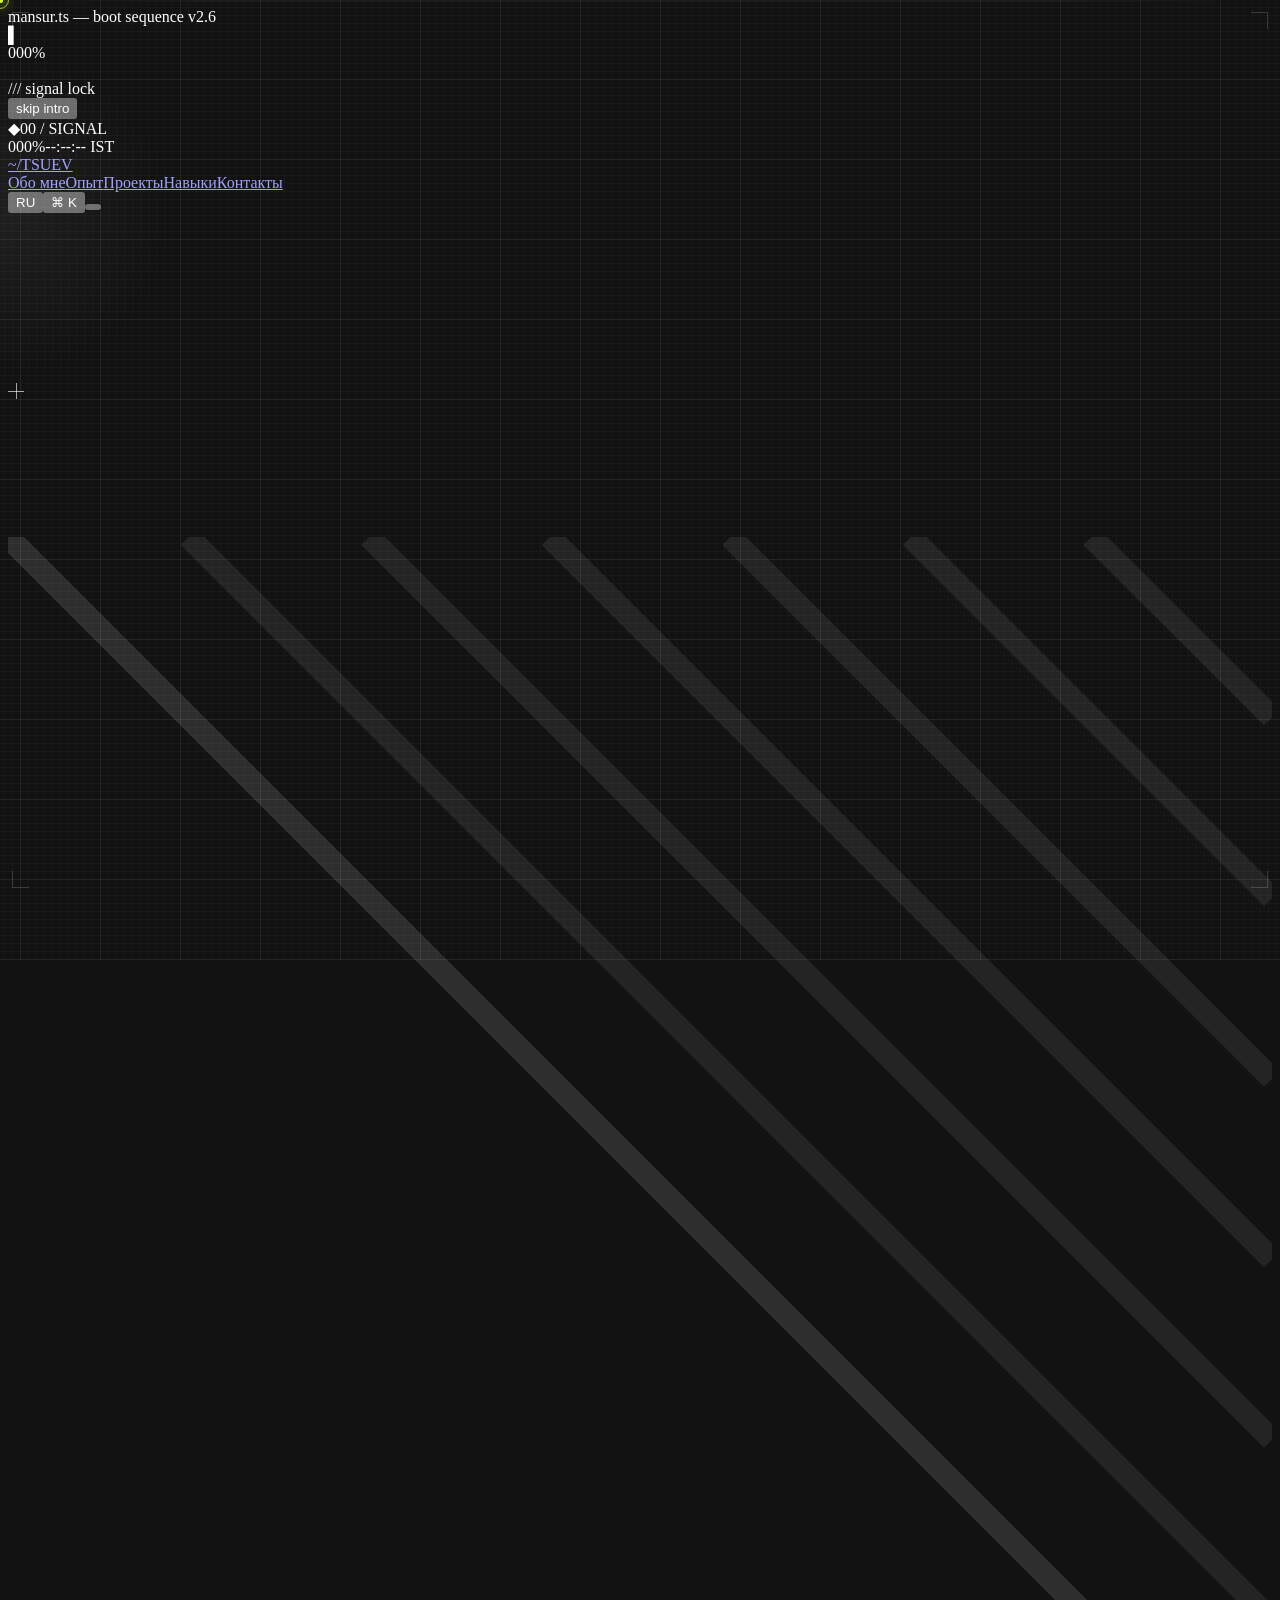
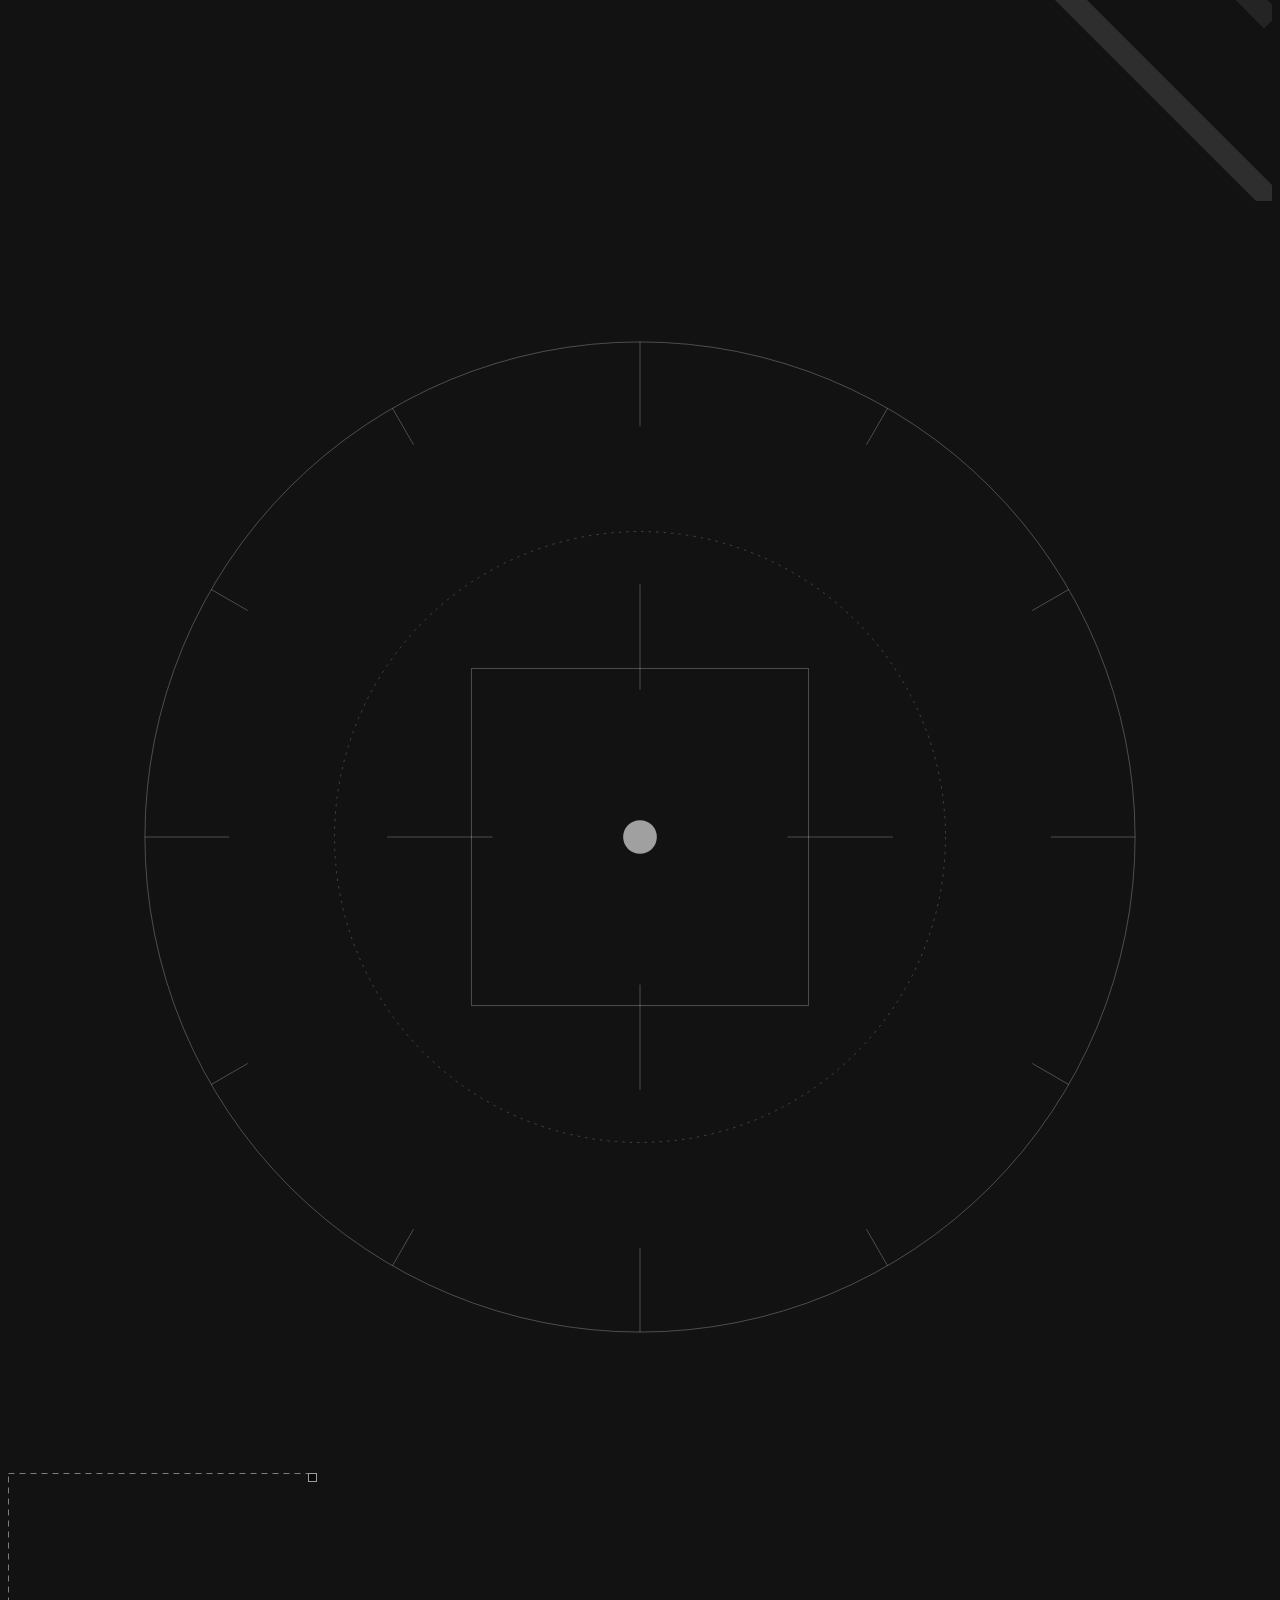
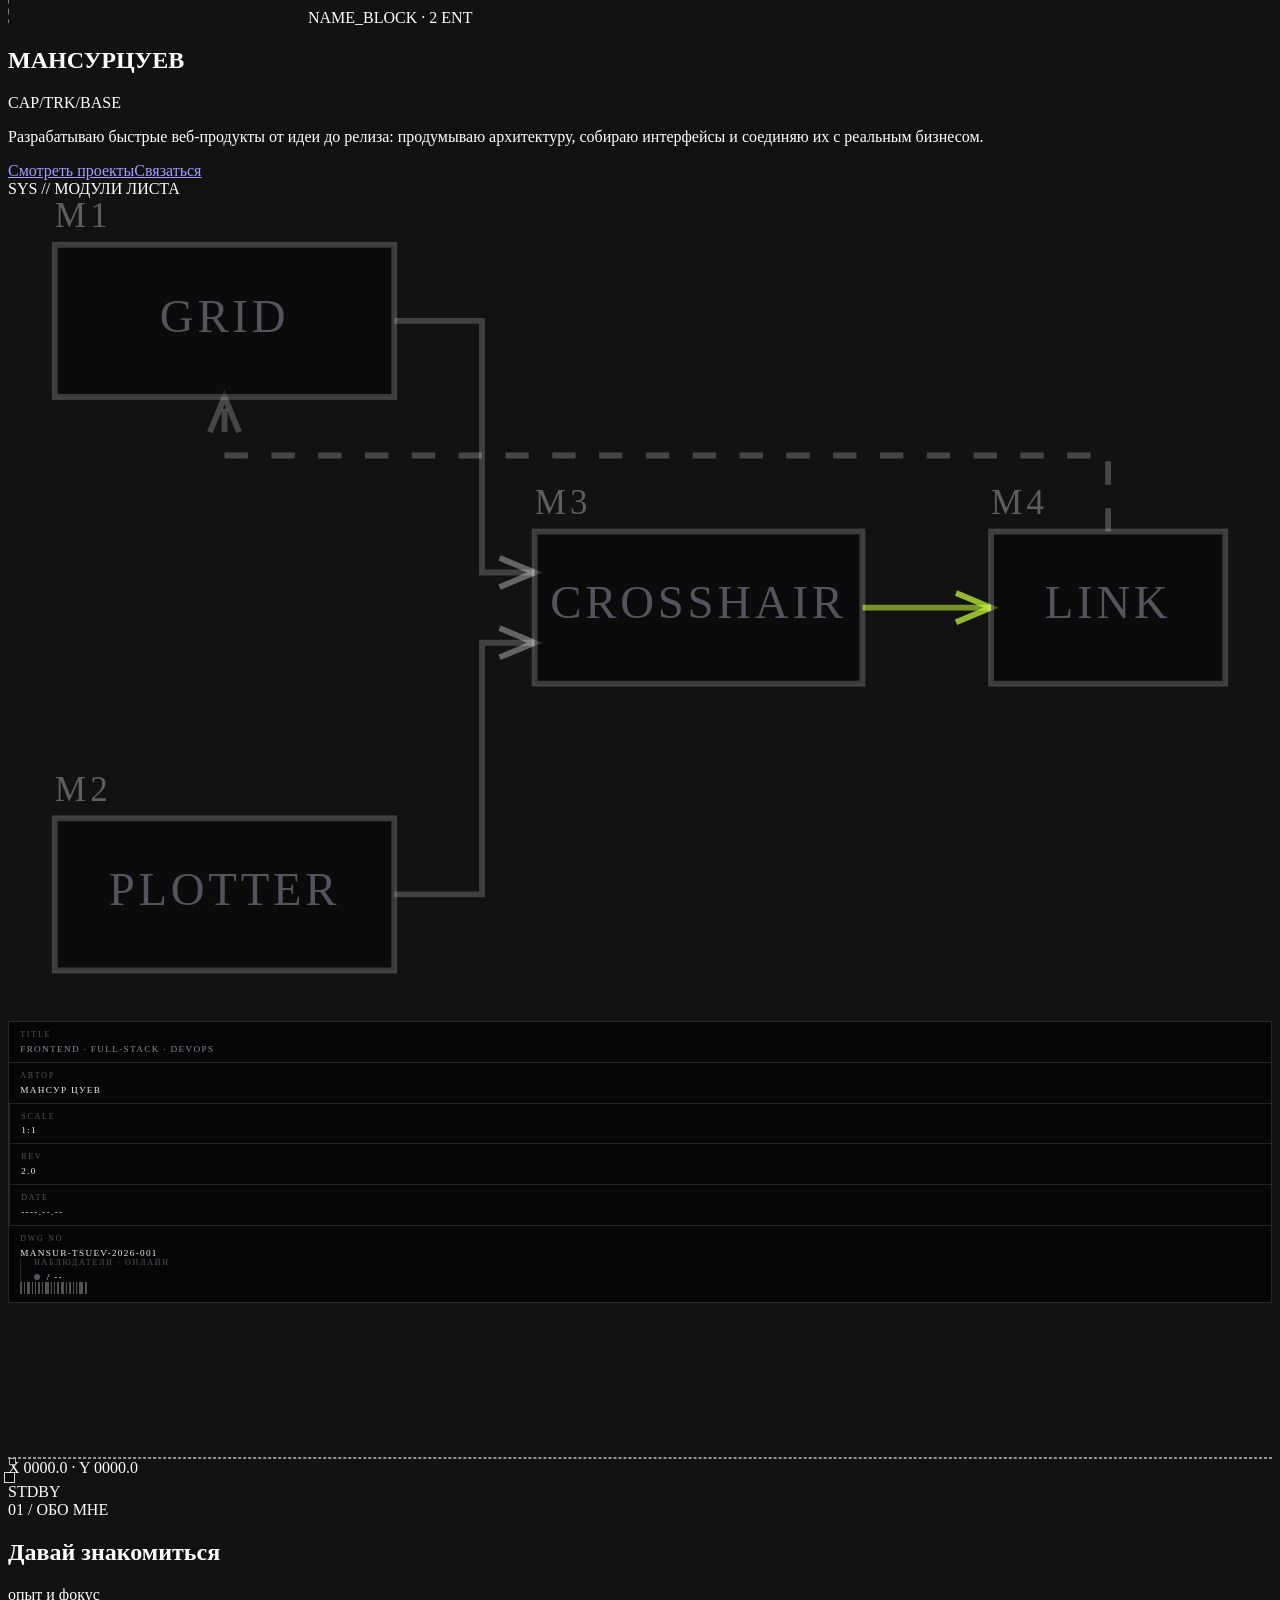
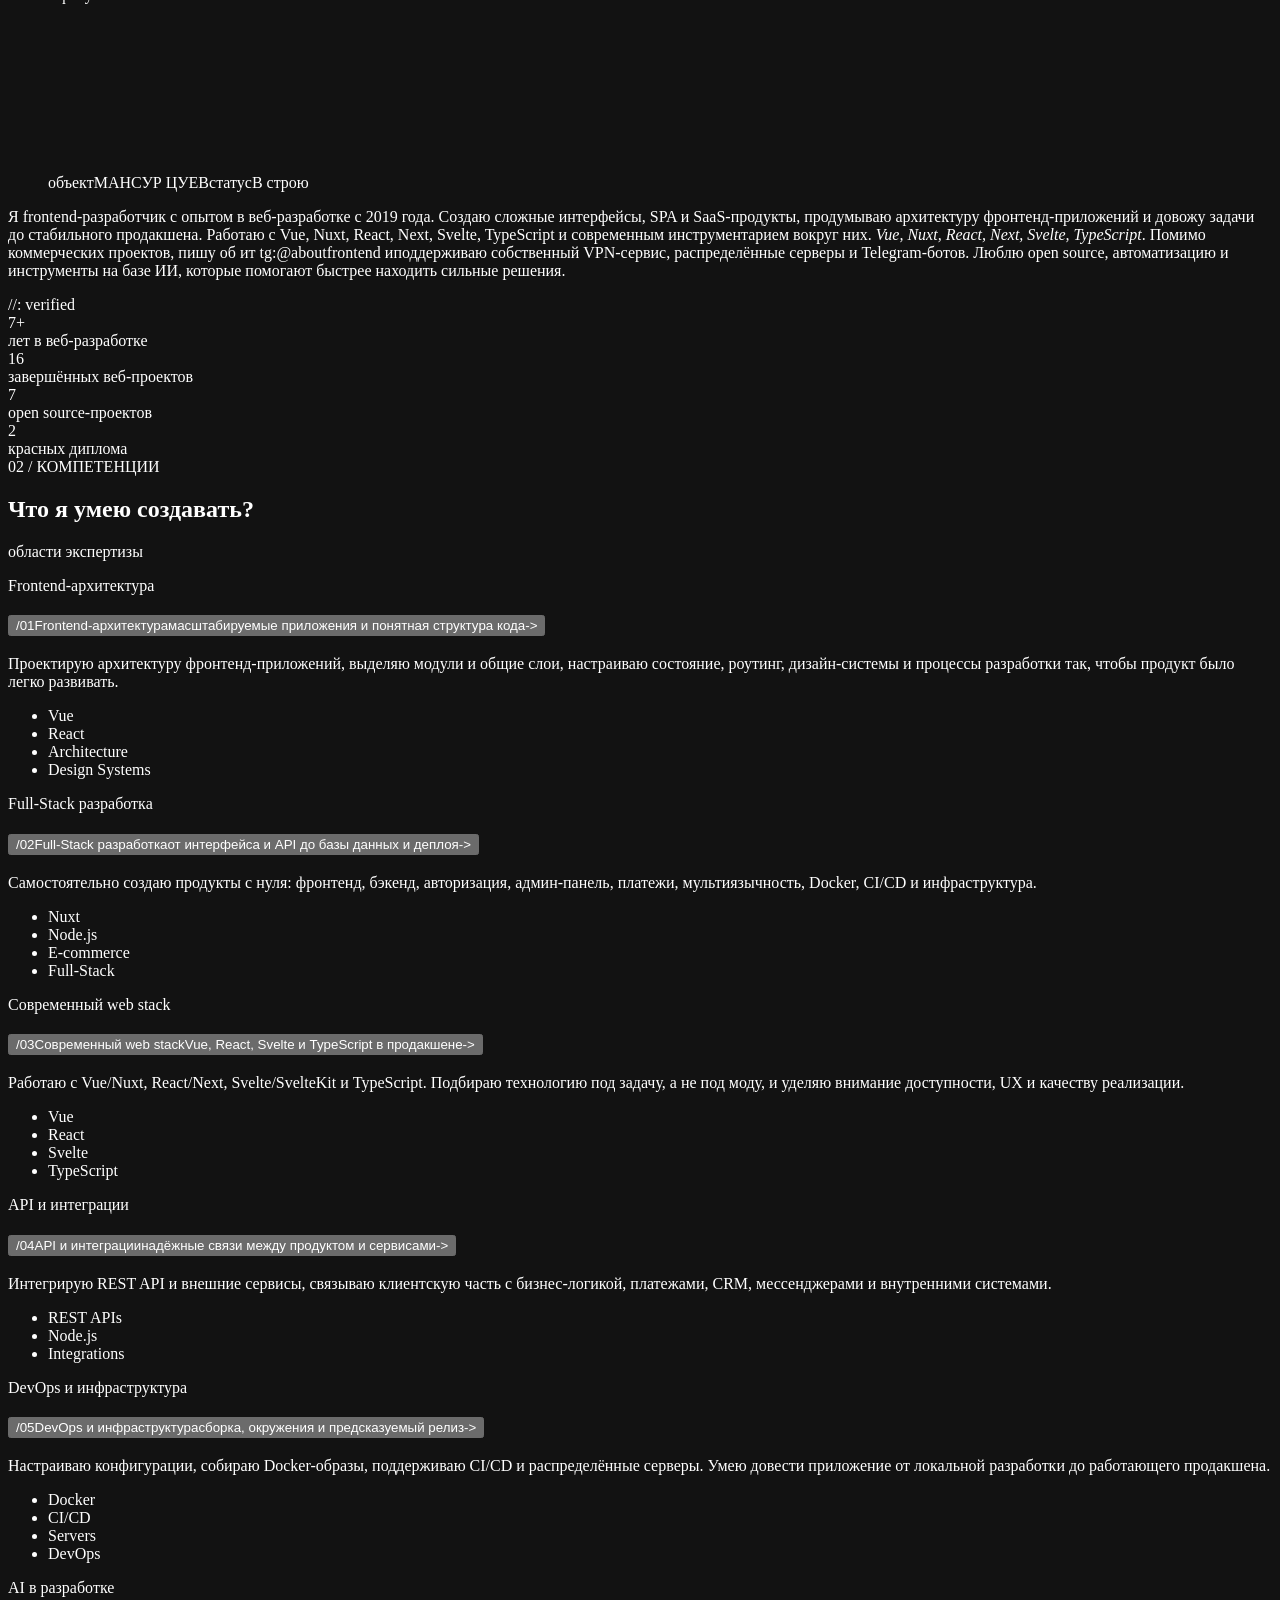
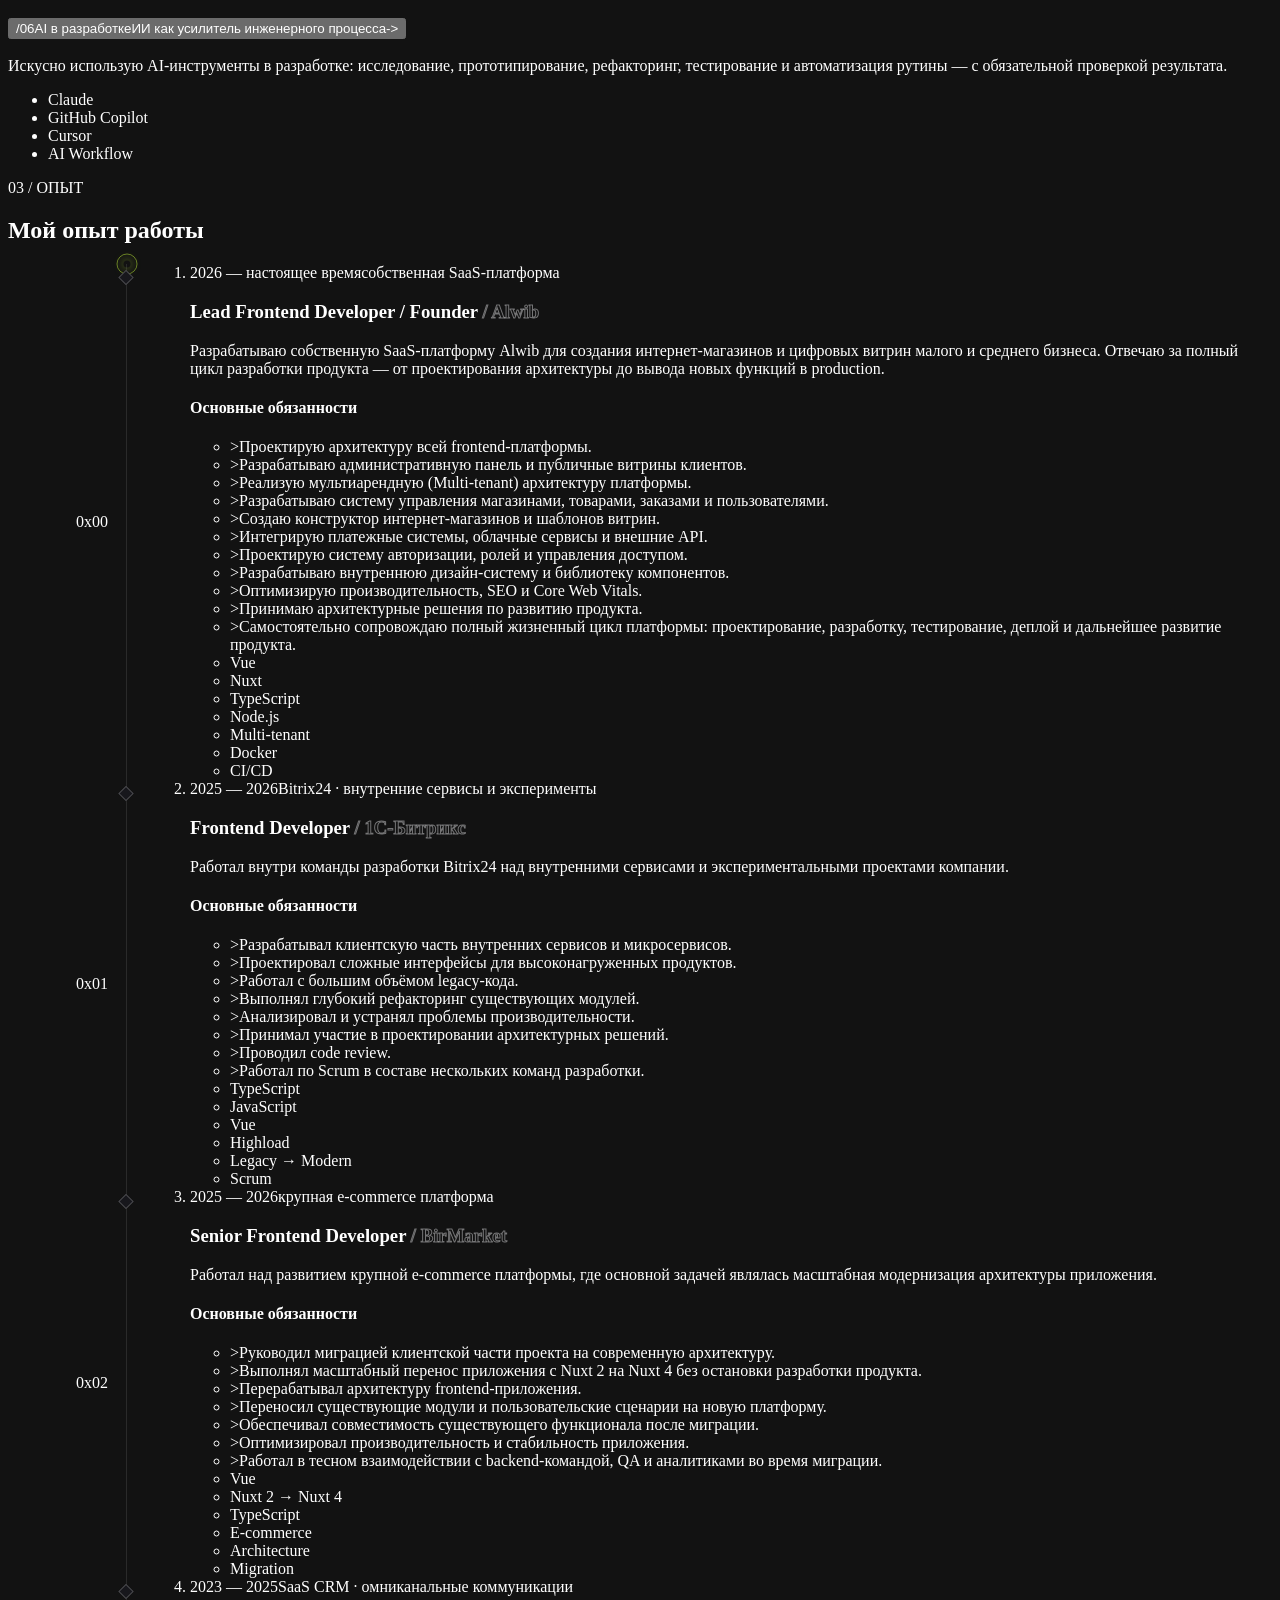
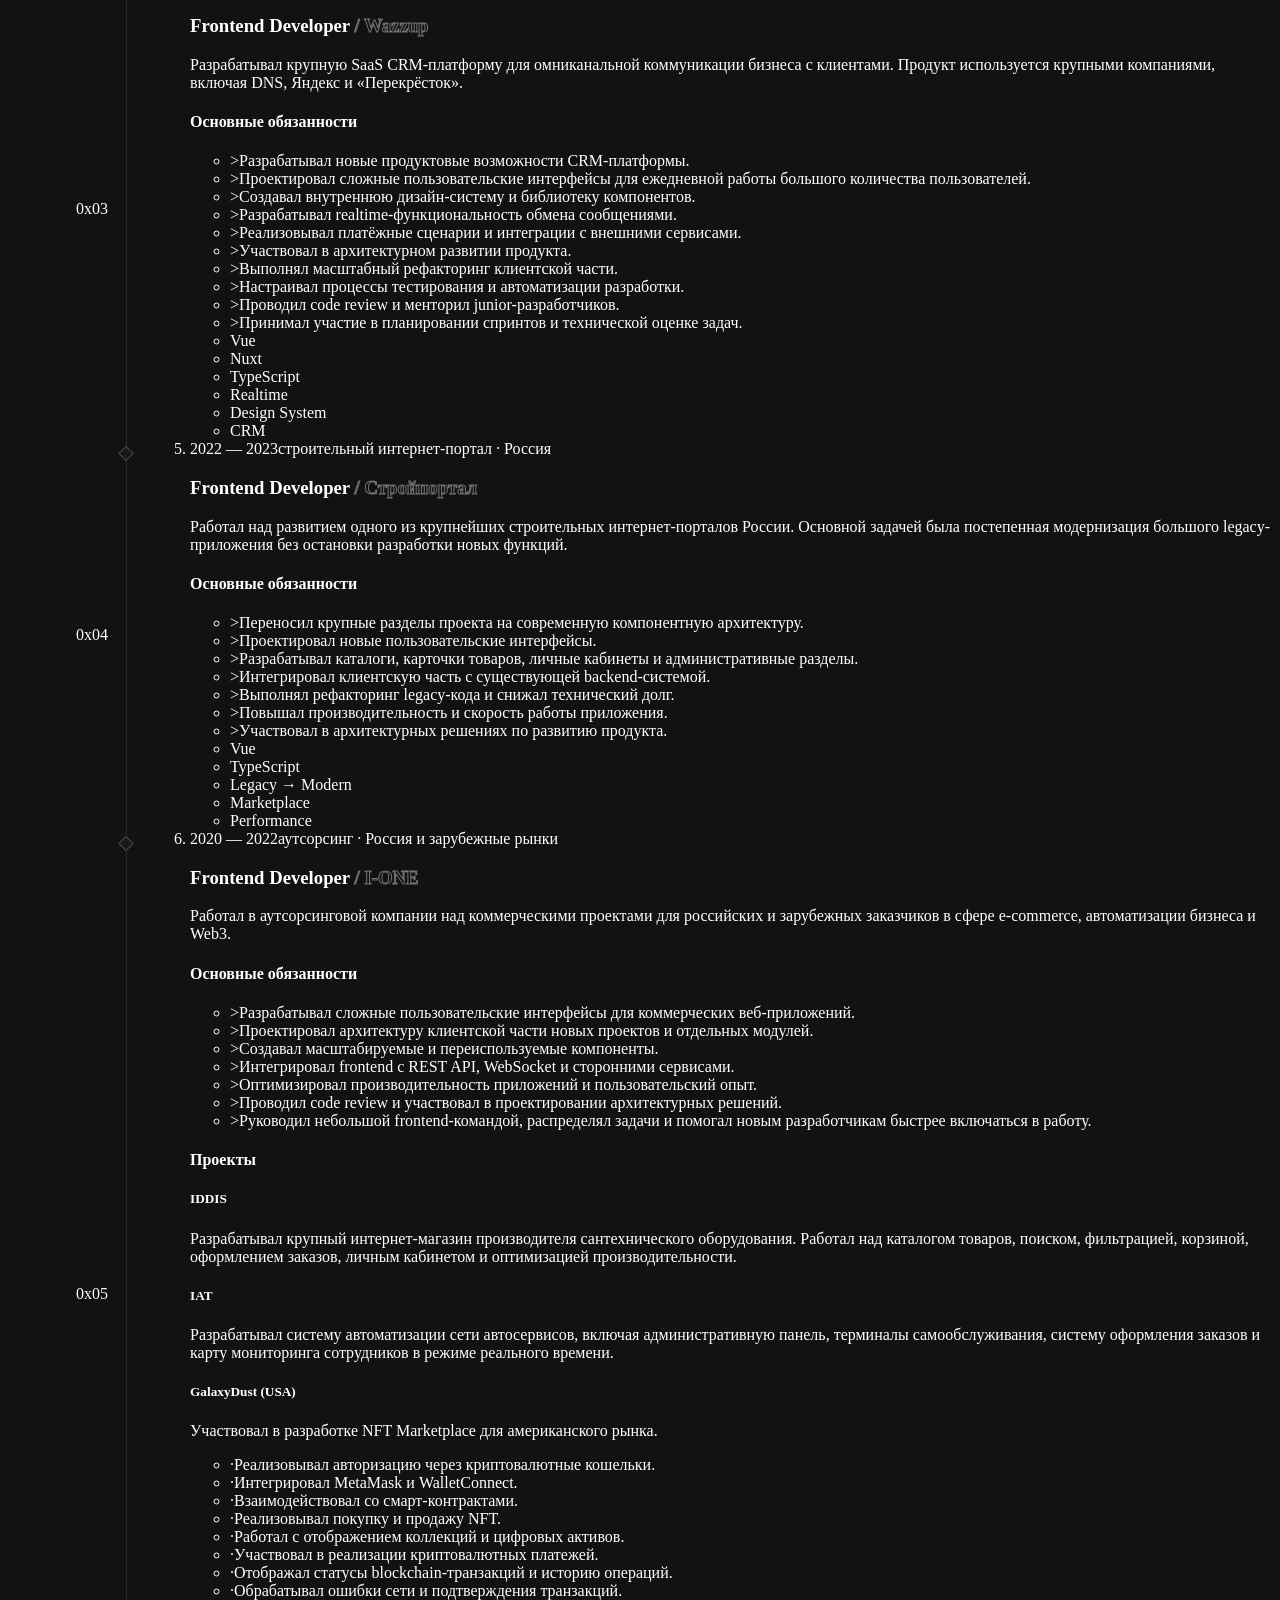
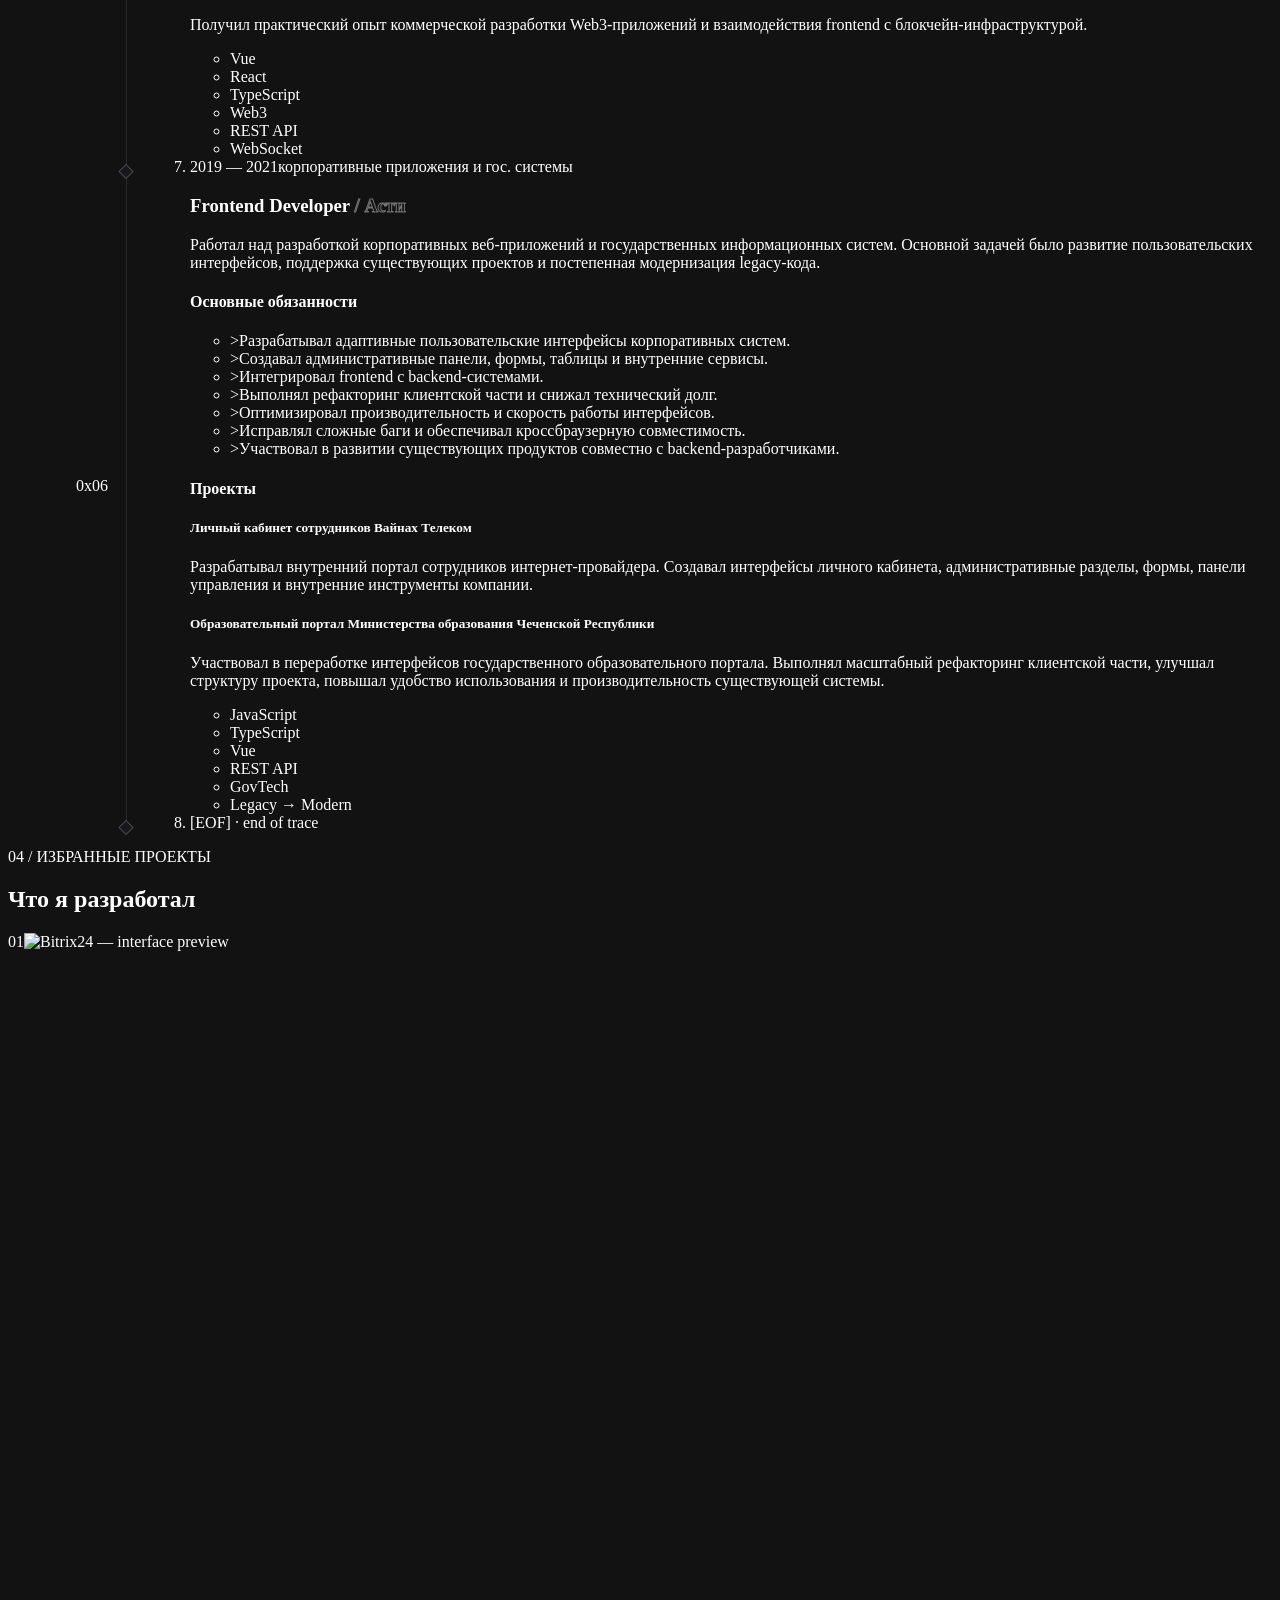
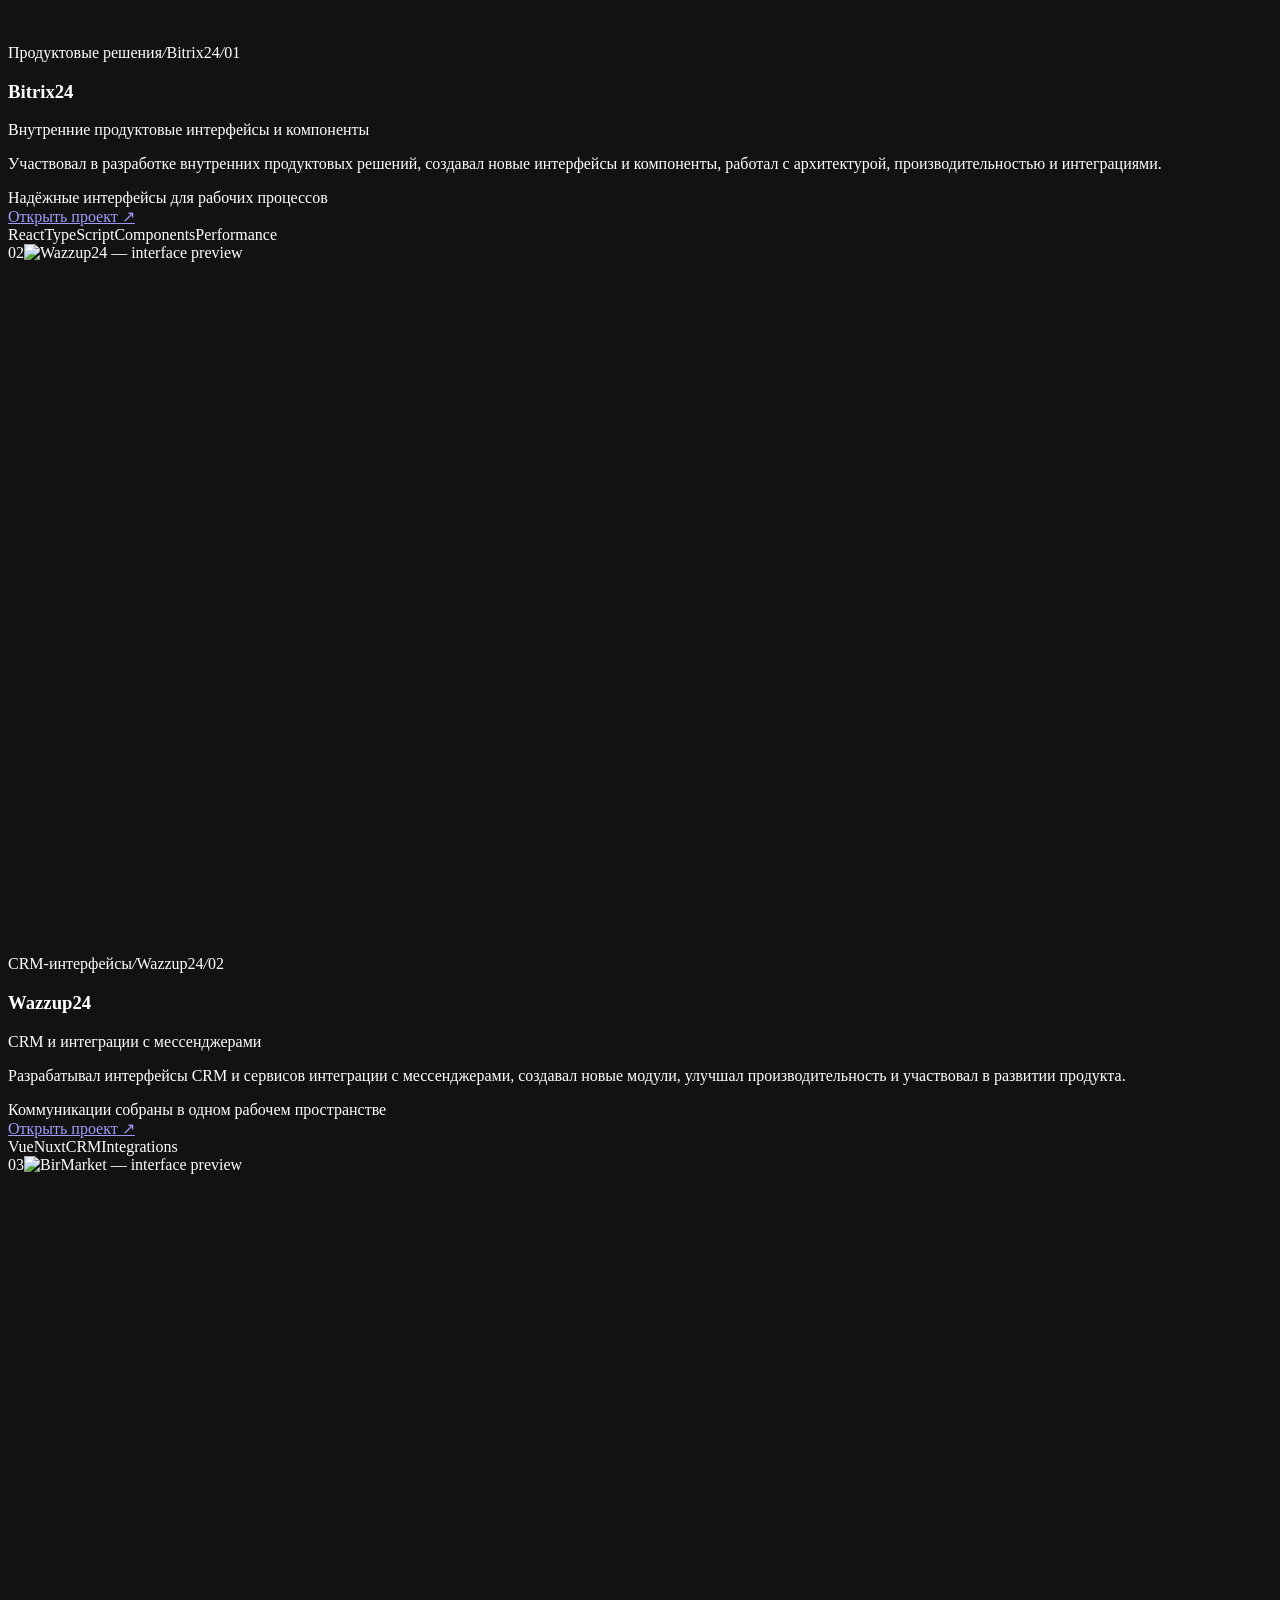
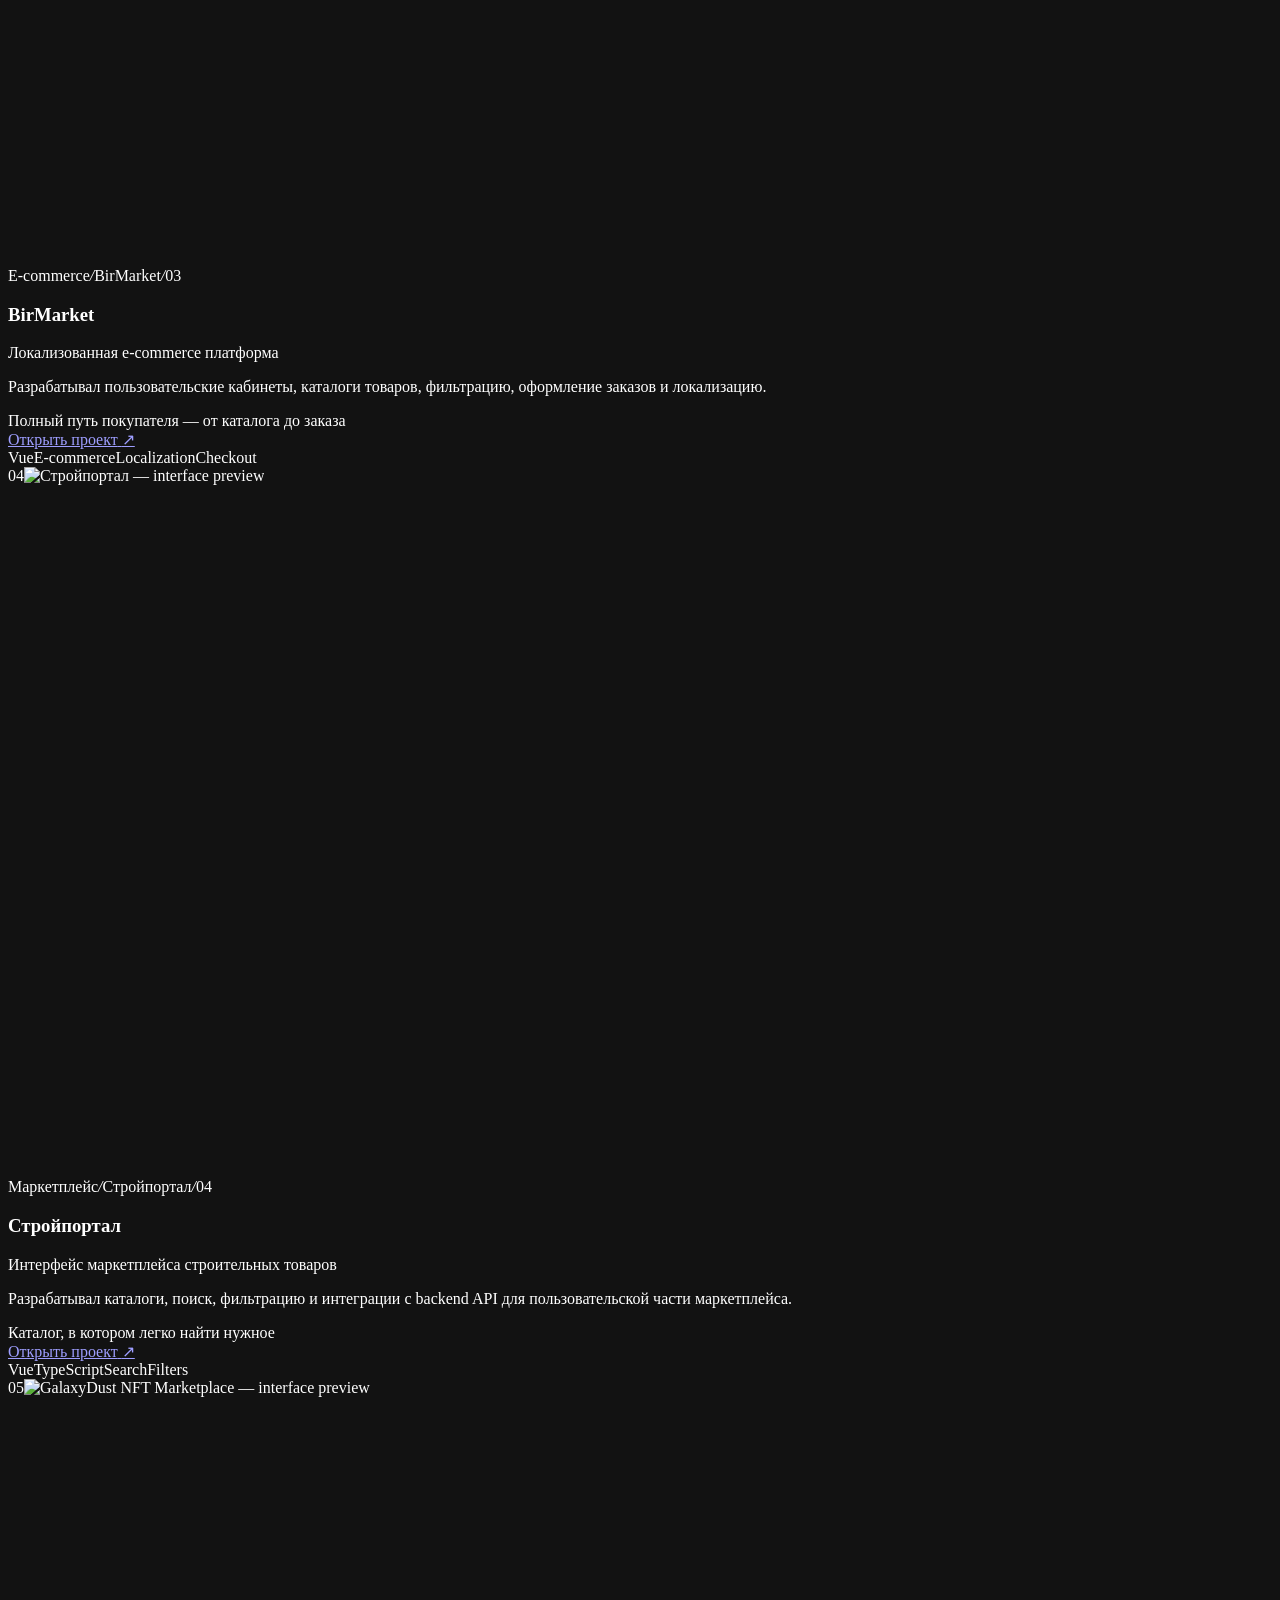
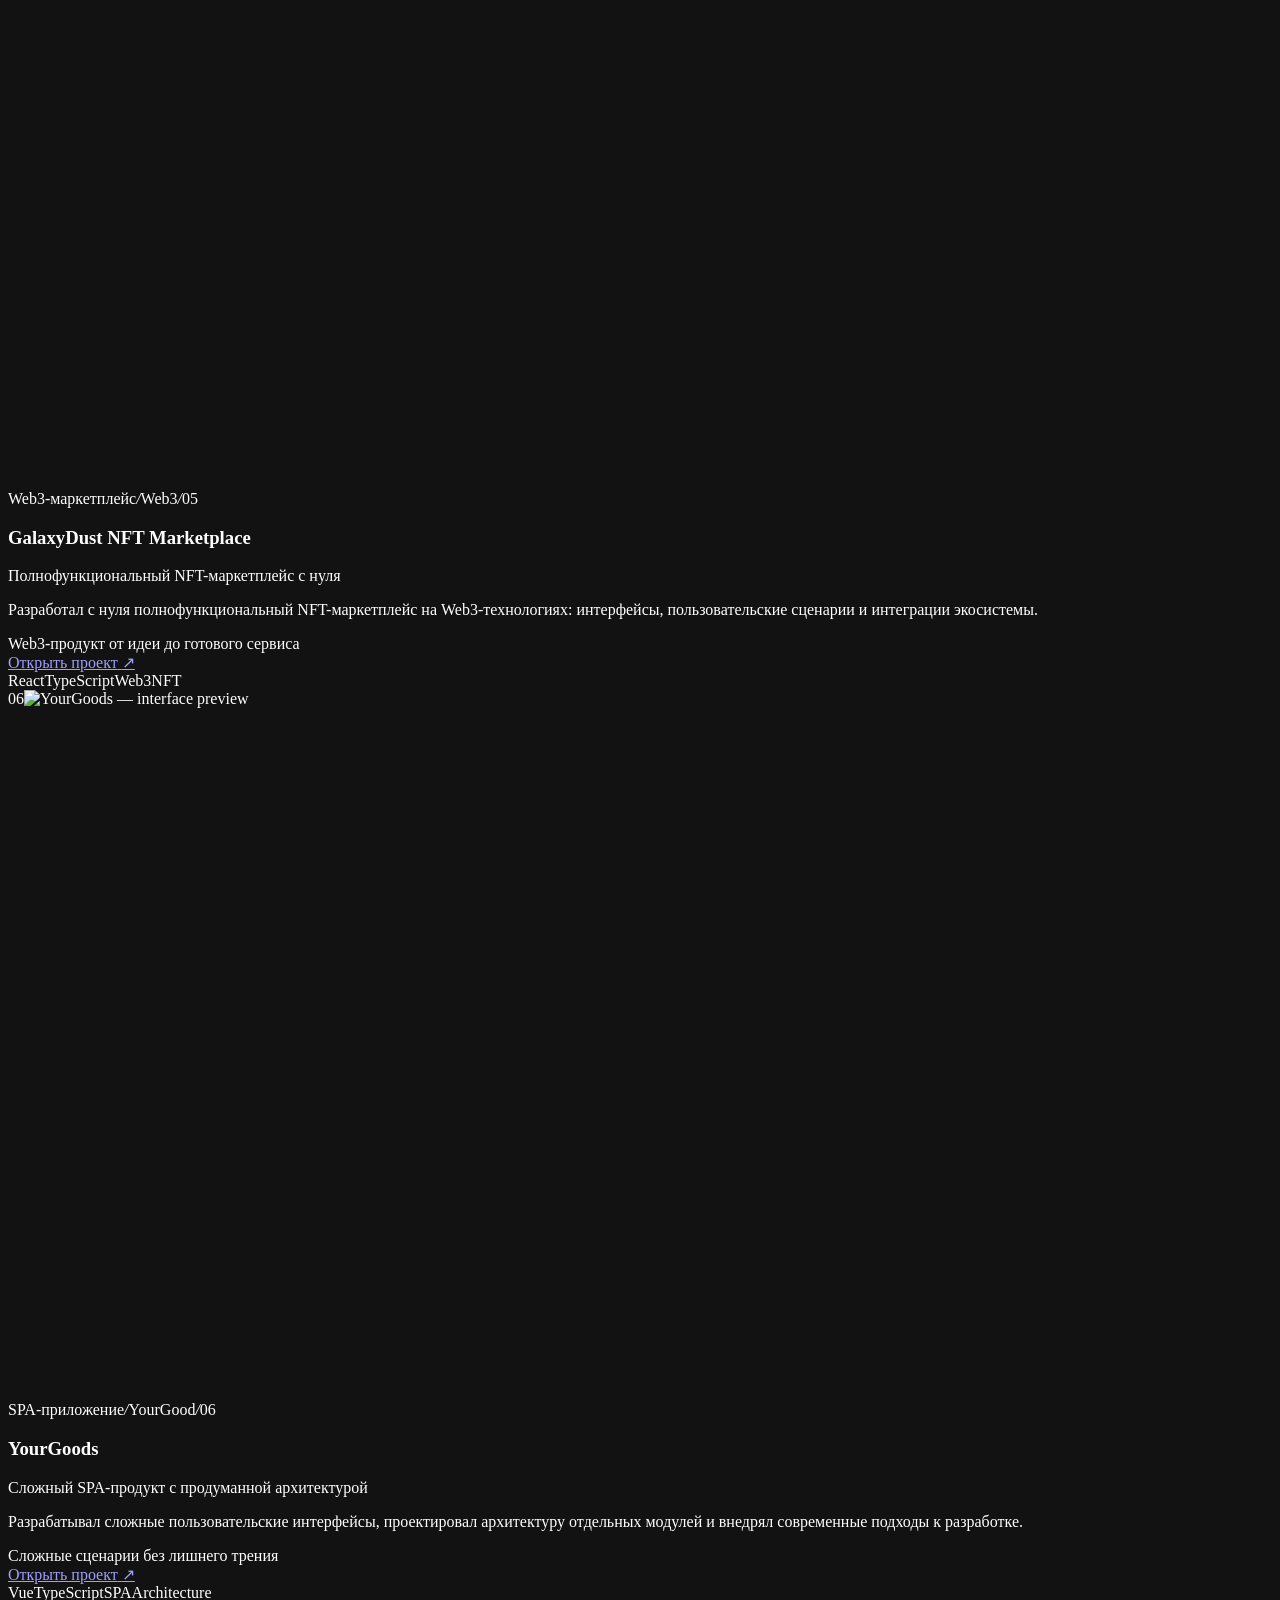
==== out/index.html @ f141574f "Deploy static build to GitHub Pages" ====
<!DOCTYPE html><!--ddN8buWJe6YU7WMzBzYvv--><html lang="ru"><head><meta charSet="utf-8"/><meta name="viewport" content="width=device-width, initial-scale=1"/><link rel="stylesheet" href="/portfolio/_next/static/css/e61fcb4f26e4cf1f.css" data-precedence="next"/><link rel="preload" as="script" fetchPriority="low" href="/portfolio/_next/static/chunks/webpack-370fabc2cce3ba67.js"/><script src="/portfolio/_next/static/chunks/4bd1b696-c023c6e3521b1417.js" async=""></script><script src="/portfolio/_next/static/chunks/255-0943629420559024.js" async=""></script><script src="/portfolio/_next/static/chunks/main-app-598fc624623e8a76.js" async=""></script><script src="/portfolio/_next/static/chunks/app/layout-1138d4d8aad81e8a.js" async=""></script><script src="/portfolio/_next/static/chunks/app/not-found-35a6176058ecbffe.js" async=""></script><script src="/portfolio/_next/static/chunks/c15bf2b0-52e8419f34af26ab.js" async=""></script><script src="/portfolio/_next/static/chunks/26-8aab4890c59271b6.js" async=""></script><script src="/portfolio/_next/static/chunks/app/page-7a2bfa2c4a7e9c4b.js" async=""></script><meta name="theme-color" content="#070709"/><meta name="color-scheme" content="dark"/><title>Mansur Tsuev — Frontend Developer</title><meta name="description" content="Mansur Tsuev — frontend developer building production web products with Vue, React, Svelte and TypeScript."/><meta name="author" content="Mansur Tsuev"/><meta name="keywords" content="Mansur Tsuev,Frontend Developer,Frontend Developer,Frontend Engineer,React Developer,MERN Developer,React,Next.js,Vue,Svelte,TypeScript,DevOps"/><meta name="robots" content="index, follow"/><link rel="canonical" href="https://tsuev.github.io"/><meta property="og:title" content="Mansur Tsuev — Frontend Developer"/><meta property="og:description" content="Frontend and full-stack developer building production web products with Vue, React, Svelte, TypeScript and modern DevOps."/><meta property="og:url" content="https://tsuev.github.io"/><meta property="og:site_name" content="Mansur Tsuev"/><meta property="og:locale" content="en_US"/><meta property="og:image" content="https://tsuev.github.io/og-image.png"/><meta property="og:image:width" content="1200"/><meta property="og:image:height" content="630"/><meta property="og:image:alt" content="Mansur Tsuev — Frontend Developer"/><meta property="og:type" content="website"/><meta name="twitter:card" content="summary_large_image"/><meta name="twitter:title" content="Mansur Tsuev — Frontend Developer"/><meta name="twitter:description" content="Frontend and full-stack developer building production web products with Vue, React, Svelte and TypeScript."/><meta name="twitter:image" content="https://tsuev.github.io/og-image.png"/><link rel="icon" href="/portfolio/icon.svg?2878365063f32750" type="image/svg+xml" sizes="any"/><script src="/portfolio/_next/static/chunks/polyfills-42372ed130431b0a.js" noModule=""></script></head><body><div hidden=""><!--$--><!--/$--></div><script type="application/ld+json">{"@context":"https://schema.org","@graph":[{"@type":"Person","@id":"https://tsuev.dev#person","name":"Mansur Tsuev","url":"https://tsuev.dev","jobTitle":"Frontend / Full-Stack Developer","email":"tsuevjudoka@gmail.com","telephone":"+79298955050","sameAs":["https://github.com/Tsuev","https://t.me/Qarimansur","https://www.instagram.com/tsuev.it/","https://x.com/Qarimansur"],"knowsAbout":["Vue","Nuxt","React","Next.js","Svelte","SvelteKit","TypeScript","JavaScript","Node.js","Docker","CI/CD","Tailwind CSS"]},{"@type":"WebSite","@id":"https://tsuev.dev#website","name":"tsuev.dev","url":"https://tsuev.dev","inLanguage":"ru-RU","author":{"@id":"https://tsuev.dev#person"}},{"@type":"ProfilePage","@id":"https://tsuev.dev#webpage","url":"https://tsuev.dev","name":"Mansur Tsuev — Frontend / Full-Stack Developer | Grozny, Russia","inLanguage":"ru-RU","isPartOf":{"@id":"https://tsuev.dev#website"},"about":{"@id":"https://tsuev.dev#person"},"mainEntity":{"@id":"https://tsuev.dev#person"}}]}</script><div class="mpre fixed inset-0 z-[1000]" role="status" aria-label="Booting"><noscript><style>.mpre{display:none}</style></noscript><div class="absolute inset-0 z-[1] bg-bg-soft"></div><div class="absolute inset-0 z-[2] overflow-hidden bg-bg"><div class="absolute left-[var(--pad)] top-[18%] max-w-[34rem] md:top-[22%]"><div class="mb-3 font-mono text-[.6rem] uppercase tracking-[.25em] text-faint">mansur.ts — boot sequence v2.6</div><div class="font-mono text-[.68rem] leading-[1.9] text-muted md:text-[.72rem]"></div><span class="inline-block animate-blink font-mono text-[.72rem] text-accent">▌</span></div><div class="absolute bottom-[7%] right-[var(--pad)] text-right"><div class="font-display text-[clamp(4rem,14vw,12rem)] font-bold leading-none tracking-[-.04em] text-text"><span>000</span><span class="text-[.35em] text-faint">%</span></div><div class="mt-3 inline-block h-[2px] w-[min(38vw,320px)] bg-white/10"><div class="mpre-bar h-full w-full origin-left bg-accent" style="transform:scaleX(0)"></div></div></div><div class="pointer-events-none absolute inset-0 grid place-items-center"><div class="border-2 border-accent px-7 py-3 font-mono text-[.85rem] uppercase tracking-[.4em] text-accent md:text-[1.05rem]" style="opacity:0">Access granted</div></div><div class="absolute left-[var(--pad)] top-7 font-mono text-[.6rem] uppercase tracking-[.25em] text-faint">/// signal lock</div><button type="button" data-cursor="hover" aria-label="Skip intro animation" class="absolute right-[calc(var(--pad)-1rem)] top-3 z-10 flex min-h-11 min-w-11 items-center justify-center rounded-full border border-line/70 px-4 py-2.5 font-mono text-[.72rem] uppercase tracking-[.22em] text-muted transition-colors duration-200 hover:border-accent/70 hover:text-accent focus-visible:border-accent focus-visible:text-accent focus-visible:outline focus-visible:outline-2 focus-visible:outline-offset-2 focus-visible:outline-accent">skip intro</button></div><style>
        .mpre-row { display: flex; gap: .9em; white-space: nowrap; }
        .mpre-st { flex: none; letter-spacing: .08em; }
        .mpre-bar { transition-property: transform; transition-timing-function: cubic-bezier(.22,1,.36,1); }
        @media (max-width: 767px) {
          .mpre-row { white-space: normal; }
        }
      </style></div><div class="fixed left-0 top-0 z-[700] h-[2px] w-full origin-left bg-accent" style="transform:scaleX(0)" aria-hidden="true"></div><div class="grain" aria-hidden="true"></div><div class="mxc-scan" aria-hidden="true"></div><div class="pointer-events-none fixed inset-0 z-[700] hidden md:block" aria-hidden="true"><i class="mxc-corner mxc-tl"></i><i class="mxc-corner mxc-tr"></i><i class="mxc-corner mxc-bl"></i><i class="mxc-corner mxc-br"></i><div class="absolute bottom-4 left-8 flex items-center gap-2 font-mono text-[.6rem] uppercase tracking-widest text-faint"><span class="text-[.5rem] text-accent">◆</span><span>00 / SIGNAL</span></div><div class="absolute bottom-4 right-8 flex items-center gap-4 font-mono text-[.6rem] tracking-widest text-faint"><span>000%</span><span>--:--:-- IST</span></div></div><div class="cursor" aria-hidden="true"></div><div class="cursor-dot" aria-hidden="true"></div><div class="mxc-pill font-mono" aria-hidden="true"><span class="mxc-pill-in"></span></div><div class="mxc-glitch" aria-hidden="true"><div class="mxc-glitch-layer"></div><div class="mxc-glitch-layer"></div><div class="mxc-glitch-layer"></div></div><style>
        .mxc-scan {
          position: fixed;
          left: 0;
          top: 0;
          width: 100%;
          height: 2px;
          z-index: 9000;
          pointer-events: none;
          opacity: .04;
          background: linear-gradient(90deg, transparent, #fff 18%, #fff 82%, transparent);
          animation: mxc-scan-drift 9s linear infinite;
          will-change: transform;
        }
        @keyframes mxc-scan-drift {
          0% { transform: translateY(-4px); }
          100% { transform: translateY(100vh); }
        }
        @media (prefers-reduced-motion: reduce) {
          .mxc-scan { display: none; }
        }

        .mxc-corner {
          position: absolute;
          width: 16px;
          height: 16px;
          border: 1px solid rgba(255, 255, 255, .16);
        }
        .mxc-tl { top: 12px; left: 12px; border-right: 0; border-bottom: 0; }
        .mxc-tr { top: 12px; right: 12px; border-left: 0; border-bottom: 0; }
        .mxc-bl { bottom: 12px; left: 12px; border-right: 0; border-top: 0; }
        .mxc-br { bottom: 12px; right: 12px; border-left: 0; border-top: 0; }

        .mxc-pill {
          position: fixed;
          top: 0;
          left: 0;
          z-index: 9999;
          pointer-events: none;
          white-space: nowrap;
        }
        .mxc-pill-in {
          display: inline-block;
          background: var(--accent);
          color: #070709;
          font-size: .6rem;
          letter-spacing: .18em;
          text-transform: uppercase;
          padding: .55em 1.15em;
          border-radius: 999px;
          opacity: 0;
          transform: scale(.4);
          transition: transform .3s var(--ease), opacity .25s var(--ease);
        }
        .mxc-pill.is-on .mxc-pill-in {
          opacity: 1;
          transform: scale(1);
        }
        @media (hover: none) {
          .mxc-pill { display: none; }
        }

        .mxc-glitch {
          position: fixed;
          inset: 0;
          z-index: 9500;
          pointer-events: none;
          display: none;
          opacity: 0;
          background: rgba(204, 255, 61, .05);
        }
        .mxc-glitch-layer {
          position: absolute;
          inset: -2%;
        }
        .mxc-glitch-layer:nth-child(1) {
          background: repeating-linear-gradient(0deg, transparent 0 2px, rgba(255, 255, 255, .07) 2px 3px);
        }
        .mxc-glitch-layer:nth-child(2) {
          background: linear-gradient(90deg, transparent 30%, rgba(124, 92, 255, .2) 50%, transparent 70%);
          mix-blend-mode: screen;
        }
        .mxc-glitch-layer:nth-child(3) {
          background: linear-gradient(90deg, transparent 20%, rgba(255, 92, 124, .18) 45%, transparent 80%);
          mix-blend-mode: screen;
        }
      </style><header class="fixed left-0 top-0 z-[800] flex w-full items-center justify-between gap-4 pad-x py-5 mix-blend-difference"><a href="#hero" data-cursor="hover" aria-label="Мансур Цуев — наверх" class="inline-flex items-center font-mono text-[.95rem] font-medium tracking-[.01em] focus-visible:outline focus-visible:outline-1 focus-visible:outline-offset-4 focus-visible:outline-accent"><span><span class="text-accent">~/</span>TSUEV</span><span aria-hidden="true" class="ml-[.3rem] inline-block h-[1.05em] w-2 animate-blink bg-accent motion-reduce:animate-none"></span></a><nav aria-label="Основная навигация" class="hidden items-center gap-8 md:flex"><a href="#about" data-cursor-stick="true" class="relative font-mono text-[.85] uppercase tracking-[.15em] text-text transition-colors duration-300 hover:text-accent focus-visible:outline focus-visible:outline-1 focus-visible:outline-offset-4 focus-visible:outline-accent"><span data-scramble-hover="true">Обо мне</span><span aria-hidden="true" class="absolute -bottom-[.6rem] left-1/2 h-[4px] w-[4px] -translate-x-1/2 rotate-45 bg-accent transition-all duration-300 ease-ease scale-0 opacity-0"></span></a><a href="#work" data-cursor-stick="true" class="relative font-mono text-[.85] uppercase tracking-[.15em] text-text transition-colors duration-300 hover:text-accent focus-visible:outline focus-visible:outline-1 focus-visible:outline-offset-4 focus-visible:outline-accent"><span data-scramble-hover="true">Опыт</span><span aria-hidden="true" class="absolute -bottom-[.6rem] left-1/2 h-[4px] w-[4px] -translate-x-1/2 rotate-45 bg-accent transition-all duration-300 ease-ease scale-0 opacity-0"></span></a><a href="#projects" data-cursor-stick="true" class="relative font-mono text-[.85] uppercase tracking-[.15em] text-text transition-colors duration-300 hover:text-accent focus-visible:outline focus-visible:outline-1 focus-visible:outline-offset-4 focus-visible:outline-accent"><span data-scramble-hover="true">Проекты</span><span aria-hidden="true" class="absolute -bottom-[.6rem] left-1/2 h-[4px] w-[4px] -translate-x-1/2 rotate-45 bg-accent transition-all duration-300 ease-ease scale-0 opacity-0"></span></a><a href="#skills" data-cursor-stick="true" class="relative font-mono text-[.85] uppercase tracking-[.15em] text-text transition-colors duration-300 hover:text-accent focus-visible:outline focus-visible:outline-1 focus-visible:outline-offset-4 focus-visible:outline-accent"><span data-scramble-hover="true">Навыки</span><span aria-hidden="true" class="absolute -bottom-[.6rem] left-1/2 h-[4px] w-[4px] -translate-x-1/2 rotate-45 bg-accent transition-all duration-300 ease-ease scale-0 opacity-0"></span></a><a href="#contact" data-cursor-stick="true" class="relative font-mono text-[.85] uppercase tracking-[.15em] text-text transition-colors duration-300 hover:text-accent focus-visible:outline focus-visible:outline-1 focus-visible:outline-offset-4 focus-visible:outline-accent"><span data-scramble-hover="true">Контакты</span><span aria-hidden="true" class="absolute -bottom-[.6rem] left-1/2 h-[4px] w-[4px] -translate-x-1/2 rotate-45 bg-accent transition-all duration-300 ease-ease scale-0 opacity-0"></span></a></nav><div class="flex items-center gap-2"><button type="button" data-cursor="hover" aria-label="Язык" class="inline-flex min-h-11 items-center justify-center rounded-[3px] border border-line px-3 font-mono text-[.6rem] tracking-[.18em] text-accent transition-colors duration-300 hover:border-accent focus-visible:outline focus-visible:outline-1 focus-visible:outline-offset-4 focus-visible:outline-accent">RU</button><button type="button" data-cursor="hover" aria-label="Открыть командную палитру" class="inline-flex min-h-11 items-center justify-center rounded-[3px] border border-line px-3.5 font-mono text-[.6rem] tracking-[.18em] text-muted transition-colors duration-300 hover:border-accent hover:text-accent focus-visible:outline focus-visible:outline-1 focus-visible:outline-offset-4 focus-visible:outline-accent">⌘ K</button><button type="button" data-cursor="hover" aria-label="Открыть меню" aria-expanded="false" class="flex h-11 w-11 flex-col items-center justify-center gap-[6px] md:hidden focus-visible:outline focus-visible:outline-1 focus-visible:outline-offset-4 focus-visible:outline-accent"><span aria-hidden="true" class="block h-px w-5 bg-text"></span><span aria-hidden="true" class="block h-px w-5 bg-text"></span></button></div><div aria-hidden="true" class="pointer-events-none absolute inset-x-0 bottom-0 h-px bg-line"></div></header><main><section id="hero" data-section-name="00 / INTRO" class="relative h-[100svh] min-h-[640px] overflow-hidden"><div aria-hidden="true" class="hsx-grid"></div><div aria-hidden="true" class="hsx-glow pointer-events-none absolute left-0 top-0 z-[1]"></div><div aria-hidden="true" class="hsx-vig pointer-events-none absolute inset-0 z-[1]"></div><div aria-hidden="true" class="pointer-events-none absolute inset-0 z-[2]"><span class="hsx-reg left-[14px] top-[14px]"></span><span class="hsx-reg right-[14px] top-[14px]"></span><span class="hsx-reg bottom-[14px] left-[14px]"></span><span class="hsx-reg bottom-[14px] right-[14px]"></span></div><svg aria-hidden="true" class="pointer-events-none absolute inset-0 z-[3] h-full w-full overflow-visible font-mono"><line class="hsx-ext" x1="0" y1="-50" x2="0" y2="-50"></line><line class="hsx-ext" x1="0" y1="-50" x2="0" y2="-50"></line><line class="hsx-dseg" x1="0" y1="-50" x2="0" y2="-50"></line><line class="hsx-dseg" x1="0" y1="-50" x2="0" y2="-50"></line><path class="hsx-arrow" d="M0 -50"></path><path class="hsx-arrow" d="M0 -50"></path><text class="hsx-meas hsx-dimtext" x="-60" y="-50" text-anchor="middle" dominant-baseline="middle">W</text><line class="hsx-under" x1="0" y1="-50" x2="0" y2="-50"></line><g class="hsx-cutg"><line class="hsx-cut" x1="0" y1="-50" x2="0" y2="-50"></line><path class="hsx-cutflag" d="M0 -50"></path><path class="hsx-cutflag" d="M0 -50"></path><text class="hsx-cutlab" x="-60" y="-50" text-anchor="middle">A</text><text class="hsx-cutlab" x="-60" y="-50" text-anchor="middle">A</text></g><g class="hsx-leads"><g><circle class="hsx-ldot" cx="-60" cy="-50" r="2.5"></circle><path class="hsx-lead" d="M0 -50"></path><text class="hsx-meas hsx-ltext" x="-60" y="-50" text-anchor="end">CAP</text></g><g><circle class="hsx-ldot" cx="-60" cy="-50" r="2.5"></circle><path class="hsx-lead" d="M0 -50"></path><text class="hsx-meas hsx-ltext" x="-60" y="-50" text-anchor="end">TRACKING</text></g><g><circle class="hsx-ldot" cx="-60" cy="-50" r="2.5"></circle><path class="hsx-lead" d="M0 -50"></path><text class="hsx-meas hsx-ltext" x="-60" y="-50" text-anchor="end">BASELINE</text></g></g></svg><div aria-hidden="true" class="pointer-events-none absolute right-[40px] top-[14px] z-[2] max-md:hidden"><svg viewBox="0 0 56 56" class="h-[56px] w-[56px] overflow-visible"><path class="hsx-hat hsx-hat--edge" d="M0 0 L56 56"></path><path class="hsx-hat" d="M8 0 L56 48"></path><path class="hsx-hat" d="M16 0 L56 40"></path><path class="hsx-hat" d="M24 0 L56 32"></path><path class="hsx-hat" d="M32 0 L56 24"></path><path class="hsx-hat" d="M40 0 L56 16"></path><path class="hsx-hat" d="M48 0 L56 8"></path></svg></div><div aria-hidden="true" class="absolute right-4 top-20 z-[4] w-16 md:right-[26px] md:top-[5.2rem] md:w-[116px]"><svg viewBox="0 0 120 120" class="h-auto w-full"><g><circle class="hsx-rst" cx="60" cy="60" r="47"></circle><line class="hsx-rst" x1="60" y1="13" x2="60" y2="21" transform="rotate(0 60 60)"></line><line class="hsx-rst" x1="60" y1="13" x2="60" y2="17" transform="rotate(30 60 60)"></line><line class="hsx-rst" x1="60" y1="13" x2="60" y2="17" transform="rotate(60 60 60)"></line><line class="hsx-rst" x1="60" y1="13" x2="60" y2="21" transform="rotate(90 60 60)"></line><line class="hsx-rst" x1="60" y1="13" x2="60" y2="17" transform="rotate(120 60 60)"></line><line class="hsx-rst" x1="60" y1="13" x2="60" y2="17" transform="rotate(150 60 60)"></line><line class="hsx-rst" x1="60" y1="13" x2="60" y2="21" transform="rotate(180 60 60)"></line><line class="hsx-rst" x1="60" y1="13" x2="60" y2="17" transform="rotate(210 60 60)"></line><line class="hsx-rst" x1="60" y1="13" x2="60" y2="17" transform="rotate(240 60 60)"></line><line class="hsx-rst" x1="60" y1="13" x2="60" y2="21" transform="rotate(270 60 60)"></line><line class="hsx-rst" x1="60" y1="13" x2="60" y2="17" transform="rotate(300 60 60)"></line><line class="hsx-rst" x1="60" y1="13" x2="60" y2="17" transform="rotate(330 60 60)"></line></g><g><circle class="hsx-rst hsx-rdash" cx="60" cy="60" r="29"></circle><path class="hsx-rst" d="M44 44 L76 44 L76 76 L44 76 Z"></path><path class="hsx-rst" d="M60 36 L60 46 M60 74 L60 84 M36 60 L46 60 M74 60 L84 60"></path><circle class="hsx-rdot" cx="60" cy="60" r="1.6"></circle></g></svg></div><div class="relative z-10 flex h-full flex-col pad-x pb-10 pt-24 max-md:justify-end md:pb-12 md:pt-28"><div class="relative w-fit max-md:mt-auto md:my-auto"><div aria-hidden="true" class="pointer-events-none absolute -inset-3 z-[3] md:-inset-5"><svg class="absolute inset-0 h-full w-full overflow-visible" preserveAspectRatio="none"><rect x="0.5" y="0.5" width="100%" height="100%" class="hsx-selrect"></rect></svg><span class="hsx-hd -left-[3px] -top-[3px]"></span><span class="hsx-hd -top-[3px] left-1/2 -ml-[3px]"></span><span class="hsx-hd -right-[3px] -top-[3px]"></span><span class="hsx-hd -left-[3px] top-1/2 -mt-[3px]"></span><span class="hsx-hd -right-[3px] top-1/2 -mt-[3px]"></span><span class="hsx-hd -bottom-[3px] -left-[3px]"></span><span class="hsx-hd -bottom-[3px] left-1/2 -ml-[3px]"></span><span class="hsx-hd -bottom-[3px] -right-[3px]"></span><span class="absolute -top-5 left-0 font-mono text-[.5rem] tracking-[.2em] text-faint">NAME_BLOCK · 2 ENT</span></div><h1 aria-label="Мансур Цуев" class="relative font-display font-bold leading-[.92] tracking-[-.04em] text-[2.8rem] md:text-[clamp(3rem,11.5vw,11rem)] font-mono"><span class="block">МАНСУР</span><span class="text-stroke block">ЦУЕВ</span></h1><div aria-hidden="true" class="hsx-trail"></div><div aria-hidden="true" class="hsx-trail"></div><div aria-hidden="true" class="hsx-pen"><span class="hsx-tick font-mono max-md:hidden">PLT 0000.0,0000.0</span></div></div><div class="mt-5 flex flex-wrap items-center gap-x-3 gap-y-1 font-mono text-[.6rem] tracking-[.16em] text-accent md:hidden"><span class="hsx-mm">CAP</span><span aria-hidden="true" class="text-faint">/</span><span class="hsx-mm">TRK</span><span aria-hidden="true" class="text-faint">/</span><span class="hsx-mm">BASE</span></div><p class="mt-6 max-w-[44ch] text-[.9rem] leading-[1.6] text-muted md:mt-7 md:text-[clamp(.9rem,1.25vw,1.02rem)]">Разрабатываю быстрые веб-продукты от идеи до релиза: продумываю архитектуру, собираю интерфейсы и соединяю их с реальным бизнесом.</p><div class="mt-8 flex gap-4 max-md:flex-col md:mt-9 md:items-center"><a href="#projects" data-cursor="hover" class="hsx-cta hsx-cta--fill group relative inline-flex items-center justify-center overflow-hidden border border-accent px-7 py-4 font-mono text-[.66rem] uppercase tracking-[.24em] text-text max-md:w-full"><span aria-hidden="true" class="hsx-cta-bg absolute inset-0 bg-accent"></span><span class="relative z-10 transition-colors duration-300 group-hover:text-bg">Смотреть проекты</span></a><a href="#contact" data-cursor="hover" class="hsx-cta inline-flex items-center justify-center border border-line px-7 py-4 font-mono text-[.66rem] uppercase tracking-[.24em] text-muted transition-colors duration-300 hover:border-accent hover:text-accent max-md:w-full">Связаться</a></div><div aria-hidden="true" class="hsx-diag pointer-events-none absolute right-0 z-[4] w-[216px]"><div class="hsx-dg-head font-mono text-[.5rem] uppercase tracking-[.22em] text-faint">SYS // <!-- -->МОДУЛИ ЛИСТА</div><svg viewBox="0 0 216 140" class="mt-2 h-auto w-full overflow-visible font-mono"><path class="hsx-dg-lead" d="M66 21 L81 21 L81 64 L90 64"></path><path class="hsx-dg-lead" d="M66 119 L81 119 L81 76 L90 76"></path><path class="hsx-dg-lead hsx-dg-lead--acc" d="M146 70 L168 70"></path><path class="hsx-dg-arr" d="M84 61.5 L90 64 L84 66.5"></path><path class="hsx-dg-arr" d="M84 73.5 L90 76 L84 78.5"></path><path class="hsx-dg-arr hsx-dg-arr--acc" d="M162 67.5 L168 70 L162 72.5"></path><g class="hsx-dg-fbg"><path class="hsx-dg-fb" d="M188 57 L188 44 L37 44 L37 34"></path><path class="hsx-dg-fbarr" d="M34.5 40 L37 34 L39.5 40"></path></g><rect class="hsx-dg-box" x="8" y="8" width="58" height="26"></rect><rect class="hsx-dg-box" x="8" y="106" width="58" height="26"></rect><rect class="hsx-dg-box" x="90" y="57" width="56" height="26"></rect><rect class="hsx-dg-box" x="168" y="57" width="40" height="26"></rect><text class="hsx-dg-lab" x="37" y="21">GRID</text><text class="hsx-dg-lab" x="37" y="119">PLOTTER</text><text class="hsx-dg-lab" x="118" y="70">CROSSHAIR</text><text class="hsx-dg-lab" x="188" y="70">LINK</text><text class="hsx-dg-idx" x="8" y="5">M1</text><text class="hsx-dg-idx" x="8" y="103">M2</text><text class="hsx-dg-idx" x="90" y="54">M3</text><text class="hsx-dg-idx" x="168" y="54">M4</text></svg><div class="absolute -top-[20px] right-0 whitespace-nowrap border border-white/10 bg-bg/85 px-1.5 py-0.5 font-mono text-[.5rem] tracking-[.16em] text-accent"></div></div><div class="hsx-block relative z-30 font-mono max-md:mt-7 md:absolute md:bottom-6 md:right-0"><div class="hsx-cell hsx-cell--title"><span class="hsx-lab">Title</span><span class="hsx-val hsx-val--title">FRONTEND · FULL-STACK · DEVOPS</span></div><div class="grid grid-cols-2 md:grid-cols-4"><div class="hsx-cell"><span class="hsx-lab">Автор</span><span class="hsx-val">МАНСУР ЦУЕВ</span></div><div class="hsx-cell"><span class="hsx-lab">Scale</span><span class="hsx-val">1:1</span></div><div class="hsx-cell"><span class="hsx-lab">Rev</span><span class="hsx-val">2.0</span></div><div class="hsx-cell"><span class="hsx-lab">Date</span><span class="hsx-val">----.--.--</span></div></div><div class="hsx-cell hsx-foot flex items-end justify-between gap-4"><div><span class="hsx-lab">Dwg No</span><span class="hsx-val">MANSUR-TSUEV-2026-001</span></div><div class="hsx-obs"><span class="hsx-lab">Наблюдатели · онлайн</span><span class="hsx-obs-row"><span aria-hidden="true" class="hsx-obs-dot"></span><span class="hsx-val hsx-obs-val">/ --</span></span></div><span aria-hidden="true" class="hsx-bars"><i style="width:2px"></i><i style="width:1px"></i><i style="width:3px"></i><i style="width:1px"></i><i style="width:1px"></i><i style="width:2px"></i><i style="width:1px"></i><i style="width:4px"></i><i style="width:1px"></i><i style="width:1px"></i><i style="width:2px"></i><i style="width:3px"></i><i style="width:1px"></i><i style="width:2px"></i><i style="width:1px"></i><i style="width:1px"></i><i style="width:4px"></i><i style="width:2px"></i></span></div></div></div><div aria-hidden="true" class="hsx-na pointer-events-none absolute left-[var(--pad)] z-[4]"><svg viewBox="0 0 150 46" class="h-auto w-[150px] overflow-visible font-mono"><circle class="hsx-nast" cx="20" cy="20" r="13"></circle><g class="hsx-na-rot"><path class="hsx-nast" d="M20 31 L20 9"></path><path class="hsx-nast" d="M16 15 L20 7 L24 15"></path></g><text class="hsx-nat" x="20" y="43" text-anchor="middle">N</text><rect class="hsx-nast" x="52.5" y="16.5" width="80" height="6"></rect><rect class="hsx-nafill" x="72.5" y="16.5" width="20" height="6"></rect><rect class="hsx-nafill" x="112.5" y="16.5" width="20" height="6"></rect><text class="hsx-nat" x="52" y="34">0</text><text class="hsx-nat" x="92" y="34" text-anchor="middle">40</text><text class="hsx-nat" x="133" y="34" text-anchor="end">80 PX</text></svg></div><div aria-hidden="true" class="pointer-events-none absolute bottom-7 left-[var(--pad)] z-[5] max-w-[46ch] truncate font-mono text-[.55rem] tracking-[.14em] text-faint max-md:hidden"></div><svg aria-hidden="true" class="pointer-events-none absolute inset-0 z-30 h-full w-full overflow-visible font-mono"><g class="hsx-cross"><line class="hsx-cr" x1="-30" y1="-30" x2="-30" y2="-30"></line><line class="hsx-cr" x1="-30" y1="-30" x2="-30" y2="-30"></line><circle class="hsx-cr" cx="-30" cy="-30" r="4.5"></circle><text class="hsx-crt" x="-30" y="-30">0,0</text></g><g class="hsx-cross"><line class="hsx-cr" x1="-30" y1="-30" x2="-30" y2="-30"></line><line class="hsx-cr" x1="-30" y1="-30" x2="-30" y2="-30"></line><circle class="hsx-cr" cx="-30" cy="-30" r="4.5"></circle><text class="hsx-crt" x="-30" y="-30">0,0</text></g><g class="hsx-cross"><line class="hsx-cr" x1="-30" y1="-30" x2="-30" y2="-30"></line><line class="hsx-cr" x1="-30" y1="-30" x2="-30" y2="-30"></line><circle class="hsx-cr" cx="-30" cy="-30" r="4.5"></circle><text class="hsx-crt" x="-30" y="-30">0,0</text></g><g class="hsx-obsx"><line class="hsx-ox" x1="-30" y1="-30" x2="-30" y2="-30"></line><line class="hsx-ox" x1="-30" y1="-30" x2="-30" y2="-30"></line><text class="hsx-oxt" x="-30" y="-30">OBS-0<!-- -->1</text></g><g class="hsx-obsx"><line class="hsx-ox" x1="-30" y1="-30" x2="-30" y2="-30"></line><line class="hsx-ox" x1="-30" y1="-30" x2="-30" y2="-30"></line><text class="hsx-oxt" x="-30" y="-30">OBS-0<!-- -->2</text></g><g class="hsx-obsx"><line class="hsx-ox" x1="-30" y1="-30" x2="-30" y2="-30"></line><line class="hsx-ox" x1="-30" y1="-30" x2="-30" y2="-30"></line><text class="hsx-oxt" x="-30" y="-30">OBS-0<!-- -->3</text></g><g class="hsx-obsx"><line class="hsx-ox" x1="-30" y1="-30" x2="-30" y2="-30"></line><line class="hsx-ox" x1="-30" y1="-30" x2="-30" y2="-30"></line><text class="hsx-oxt" x="-30" y="-30">OBS-0<!-- -->4</text></g><g class="hsx-obsx"><line class="hsx-ox" x1="-30" y1="-30" x2="-30" y2="-30"></line><line class="hsx-ox" x1="-30" y1="-30" x2="-30" y2="-30"></line><text class="hsx-oxt" x="-30" y="-30">OBS-0<!-- -->5</text></g><g class="hsx-obsx"><line class="hsx-ox" x1="-30" y1="-30" x2="-30" y2="-30"></line><line class="hsx-ox" x1="-30" y1="-30" x2="-30" y2="-30"></line><text class="hsx-oxt" x="-30" y="-30">OBS-0<!-- -->6</text></g><mask id="hsx-redline-m" maskUnits="userSpaceOnUse" x="0" y="0" width="100%" height="100%"><ellipse class="hsx-redmaskel" cx="-100" cy="-100" rx="40" ry="16"></ellipse></mask><ellipse class="hsx-redel" cx="-100" cy="-100" rx="40" ry="16" mask="url(#hsx-redline-m)"></ellipse><text class="hsx-rev" x="-100" y="-100">rev?</text></svg><div aria-hidden="true" class="pointer-events-none absolute left-0 top-0 z-[15] border border-dashed border-white/30"></div><div aria-hidden="true" class="pointer-events-none absolute left-0 top-0 z-[15] whitespace-nowrap border border-white/10 bg-bg/85 px-2 py-1 font-mono text-[.55rem] tracking-[.14em] text-accent"></div><div aria-hidden="true" class="hsx-gsel pointer-events-none absolute left-0 top-0 z-[15]"><span class="hsx-ghd -left-[3px] -top-[3px]"></span><span class="hsx-ghd -right-[3px] -top-[3px]"></span><span class="hsx-ghd -bottom-[3px] -left-[3px]"></span><span class="hsx-ghd -bottom-[3px] -right-[3px]"></span><span class="hsx-gdim">W · PX</span></div><div aria-hidden="true" class="pointer-events-none absolute left-0 top-0 z-20 h-full w-px bg-white/15"></div><div aria-hidden="true" class="pointer-events-none absolute left-0 top-0 z-20 h-px w-full bg-white/15"></div><div aria-hidden="true" class="pointer-events-none absolute left-0 top-0 z-20 border border-white/10 bg-bg/85 px-2 py-1 font-mono text-[.55rem] tracking-[.14em] text-muted">X 0000.0 · Y 0000.0</div><div aria-hidden="true" class="hsx-snap pointer-events-none absolute left-0 top-0 z-20"></div><div aria-hidden="true" class="pointer-events-none absolute left-0 top-0 z-20 font-mono text-[.5rem] tracking-[.22em] text-faint">STDBY</div><style>
        /* the drafting crosshair IS the cursor inside the hero — park the
           site's global ring cursor while the pointer is over this section */
        body:has(#hero:hover) .cursor,
        body:has(#hero:hover) .cursor-dot { opacity: 0 !important; }

        .hsx-grid {
          position: absolute;
          inset: -60px;
          z-index: 0;
          background-image:
            repeating-linear-gradient(0deg, rgba(255,255,255,.026) 0 1px, transparent 1px 8px),
            repeating-linear-gradient(90deg, rgba(255,255,255,.026) 0 1px, transparent 1px 8px),
            repeating-linear-gradient(0deg, rgba(255,255,255,.05) 0 1px, transparent 1px 80px),
            repeating-linear-gradient(90deg, rgba(255,255,255,.05) 0 1px, transparent 1px 80px);
          will-change: transform;
        }
        .hsx-glow {
          width: 340px;
          height: 340px;
          margin: -170px 0 0 -170px;
          border-radius: 50%;
          background: radial-gradient(circle, rgba(255,255,255,.055), transparent 70%);
          mix-blend-mode: screen;
          will-change: transform;
        }
        .hsx-vig {
          background: radial-gradient(120% 95% at 32% 42%, transparent 42%, rgba(7,7,9,.62) 100%);
        }
        .hsx-reg { position: absolute; width: 16px; height: 16px; }
        .hsx-reg::before, .hsx-reg::after {
          content: "";
          position: absolute;
          background: rgba(255,255,255,.22);
        }
        .hsx-reg::before { left: 50%; top: 0; width: 1px; height: 100%; }
        .hsx-reg::after { top: 50%; left: 0; height: 1px; width: 100%; }

        .hsx-ext, .hsx-dseg, .hsx-lead {
          stroke: rgba(255,255,255,.30);
          stroke-width: 1;
          fill: none;
        }
        .hsx-arrow { stroke: rgba(255,255,255,.45); stroke-width: 1; fill: none; }
        .hsx-ldot { fill: #ccff3d; }
        .hsx-under { stroke: #ccff3d; stroke-width: 2; opacity: .85; }
        .hsx-meas {
          font-size: 10px;
          font-weight: 500;
          letter-spacing: .12em;
          fill: #ccff3d;
        }

        .hsx-redmaskel { stroke: #fff; stroke-width: 8; fill: none; }
        .hsx-redel {
          stroke: #ff5c7c;
          stroke-width: 1.2;
          stroke-dasharray: 7 5;
          fill: none;
        }
        .hsx-rev { font-size: 9px; letter-spacing: .14em; fill: #ff5c7c; }

        .hsx-cr { stroke: rgba(255,255,255,.5); stroke-width: 1; fill: none; }
        .hsx-crt { font-size: 8px; letter-spacing: .12em; fill: rgba(255,255,255,.45); }

        .hsx-ox { stroke: rgba(255,255,255,.45); stroke-width: 1; fill: none; }
        .hsx-oxt { font-size: 7.5px; letter-spacing: .14em; fill: rgba(255,255,255,.4); }

        .hsx-cutg { opacity: .15; }
        .hsx-cut {
          stroke: rgba(255,255,255,.7);
          stroke-width: 1;
          stroke-dasharray: 14 5 2 5;
          fill: none;
        }
        .hsx-cutflag { stroke: rgba(255,255,255,.7); stroke-width: 1.4; fill: none; }
        .hsx-cutlab { font-size: 9px; letter-spacing: .12em; fill: rgba(255,255,255,.75); }

        .hsx-hat { stroke: rgba(255,255,255,.08); stroke-width: 1; fill: none; }
        .hsx-hat--edge { stroke: rgba(255,255,255,.12); }

        /* north arrow + scale bar removed per request — kept display:none on all
           viewports so the drafting entrance simply skips it (naOn === false) */
        .hsx-na { display: none; bottom: 4.6rem; }
        .hsx-nast { stroke: rgba(255,255,255,.3); stroke-width: 1; fill: none; }
        .hsx-nafill { fill: rgba(255,255,255,.28); stroke: none; }
        .hsx-nat { font-size: 7.5px; letter-spacing: .14em; fill: #54545c; }

        .hsx-rst { stroke: rgba(255,255,255,.25); stroke-width: 1; fill: none; vector-effect: non-scaling-stroke; }
        .hsx-rdash { stroke-dasharray: 2.5 5; opacity: .8; }
        .hsx-rdot { fill: rgba(255,255,255,.6); }

        /* sits clear ABOVE the titleblock (bottom-6 + ~150px) so the PLOTTER
           module isn't hidden behind it */
        .hsx-diag { display: none; bottom: 12.5rem; }
        @media (min-width: 1024px) and (min-height: 760px) {
          .hsx-diag { display: block; }
        }
        .hsx-dg-box { stroke: rgba(255,255,255,.2); stroke-width: 1; fill: rgba(7,7,9,.55); pointer-events: all; }
        .hsx-dg-lead { stroke: rgba(255,255,255,.2); stroke-width: 1; fill: none; }
        .hsx-dg-lead--acc { stroke: rgba(204,255,61,.55); }
        .hsx-dg-arr { stroke: rgba(255,255,255,.35); stroke-width: 1; fill: none; }
        .hsx-dg-arr--acc { stroke: rgba(204,255,61,.7); }
        .hsx-dg-fb, .hsx-dg-fbarr { stroke: rgba(255,255,255,.22); stroke-width: 1; fill: none; }
        .hsx-dg-fb { stroke-dasharray: 4 4; }
        /* module hover (desktop): hovered border + connections tint accent,
           the rest dim — driven by class toggles, eased here */
        .hsx-dg-box, .hsx-dg-lead, .hsx-dg-arr, .hsx-dg-fb, .hsx-dg-fbarr {
          transition: stroke .25s, opacity .25s;
        }
        .hsx-dg-on { stroke: #ccff3d !important; }
        .hsx-dg-dim { opacity: .35; }
        .hsx-dg-lab {
          font-size: 8px;
          letter-spacing: .08em;
          fill: #54545c;
          text-anchor: middle;
          dominant-baseline: middle;
        }
        .hsx-dg-idx { font-size: 6px; letter-spacing: .12em; fill: rgba(255,255,255,.32); }

        .hsx-pen {
          position: absolute;
          left: -9px;
          top: -9px;
          width: 18px;
          height: 18px;
          z-index: 4;
          pointer-events: none;
        }
        .hsx-pen::before {
          content: "";
          position: absolute;
          inset: 0;
          border: 1px solid rgba(204,255,61,.7);
          border-radius: 50%;
        }
        .hsx-pen::after {
          content: "";
          position: absolute;
          left: 50%;
          top: 50%;
          width: 5px;
          height: 5px;
          margin: -2.5px 0 0 -2.5px;
          background: #ccff3d;
          border-radius: 50%;
          box-shadow: 0 0 14px 2px rgba(204,255,61,.8);
        }
        .hsx-tick {
          position: absolute;
          left: 24px;
          top: 1px;
          font-size: .5rem;
          letter-spacing: .12em;
          color: rgba(204,255,61,.7);
          white-space: nowrap;
        }
        .hsx-trail {
          position: absolute;
          left: 0;
          top: 0;
          height: 1px;
          z-index: 2;
          pointer-events: none;
          background: linear-gradient(90deg, rgba(204,255,61,0), rgba(204,255,61,.5));
        }

        .hsx-selrect {
          fill: none;
          stroke: rgba(255,255,255,.45);
          stroke-width: 1;
          stroke-dasharray: 6 5;
        }
        .hsx-hd {
          position: absolute;
          width: 7px;
          height: 7px;
          background: #070709;
          border: 1px solid rgba(255,255,255,.6);
        }
        .hsx-snap {
          width: 9px;
          height: 9px;
          margin: -4.5px 0 0 -4.5px;
          border: 1px solid rgba(255,255,255,.85);
          background: #070709;
        }

        .hsx-gsel { border: 1px dashed rgba(255,255,255,.55); }
        .hsx-ghd {
          position: absolute;
          width: 5px;
          height: 5px;
          background: #070709;
          border: 1px solid rgba(255,255,255,.7);
        }
        .hsx-gdim {
          position: absolute;
          left: -1px;
          top: -16px;
          font-size: .5rem;
          letter-spacing: .14em;
          color: #ccff3d;
          white-space: nowrap;
        }
        .hsx-measuring, .hsx-measuring * {
          user-select: none;
          -webkit-user-select: none;
        }

        .hsx-block {
          border: 1px solid rgba(255,255,255,.14);
          /* near-opaque so the drafting crosshair + coord chip (z-20) that pass
             beneath it can't bleed through and obscure the titleblock text */
          background: rgba(7,7,9,.96);
          backdrop-filter: blur(2px);
        }
        .hsx-cell { padding: .5rem .7rem; }
        .hsx-block .grid .hsx-cell { border-top: 1px solid rgba(255,255,255,.12); }
        .hsx-block .grid .hsx-cell + .hsx-cell { border-left: 1px solid rgba(255,255,255,.12); }
        .hsx-foot { border-top: 1px solid rgba(255,255,255,.12); }
        @media (max-width: 767px) {
          .hsx-block .grid .hsx-cell:nth-child(3) { border-left: 0; }
        }
        .hsx-lab {
          display: block;
          font-size: .5rem;
          letter-spacing: .22em;
          text-transform: uppercase;
          color: #54545c;
          margin-bottom: .3rem;
        }
        .hsx-val {
          display: block;
          font-size: .58rem;
          letter-spacing: .14em;
          color: #ededf0;
          white-space: nowrap;
        }
        .hsx-val--title { white-space: normal; color: #8a8a93; }
        @media (min-width: 768px) {
          .hsx-val--title { white-space: nowrap; }
        }
        .hsx-obs { border-left: 1px solid rgba(255,255,255,.12); padding-left: .8rem; }
        .hsx-obs-row { display: flex; align-items: center; gap: .42rem; }
        .hsx-obs-dot {
          width: 6px; height: 6px; border-radius: 50%;
          background: #54545c; flex: none; box-shadow: 0 0 0 0 rgba(204,255,61,0);
        }
        .hsx-obs.is-live .hsx-obs-dot {
          background: #ccff3d;
          animation: hsx-obs-pulse 2s cubic-bezier(.22,1,.36,1) infinite;
        }
        .hsx-obs.is-live .hsx-obs-val { color: #ccff3d; }
        @keyframes hsx-obs-pulse {
          0%   { box-shadow: 0 0 0 0 rgba(204,255,61,.55); }
          70%  { box-shadow: 0 0 0 6px rgba(204,255,61,0); }
          100% { box-shadow: 0 0 0 0 rgba(204,255,61,0); }
        }
        @media (prefers-reduced-motion: reduce) {
          .hsx-obs.is-live .hsx-obs-dot { animation: none; }
        }
        .hsx-bars { display: flex; align-items: flex-end; gap: 2px; }
        .hsx-bars i { display: block; height: 12px; background: rgba(255,255,255,.30); }

        .hsx-cta-bg {
          clip-path: inset(100% 0 0 0);
          transition: clip-path .5s var(--ease);
        }
        .hsx-cta--fill:hover .hsx-cta-bg,
        .hsx-cta--fill:focus-visible .hsx-cta-bg {
          clip-path: inset(0 0 0 0);
        }
        .hsx-cta:focus-visible {
          outline: 1px solid #ccff3d;
          outline-offset: 3px;
        }
      </style></section><section id="about" data-section-name="01 / ABOUT" class="relative pad-x py-[clamp(2rem,6vh,3.5rem)] md:py-[clamp(5rem,14vh,11rem)]"><header class="mxsh "><div class="flex items-baseline gap-4 border-t border-line pt-5 font-mono text-[.65rem] uppercase tracking-[.18em] text-muted"><span class="flex items-center gap-3"><i class="inline-block h-2 w-2 shrink-0 rotate-45 bg-accent" aria-hidden="true"></i>01<!-- --> / <!-- -->ОБО МНЕ</span></div><div class="-mb-[.12em] mt-5 overflow-hidden pb-[.12em]"><h2 class="font-display text-[clamp(2.25rem,8vw,7.5rem)] font-bold leading-[.92] tracking-[-.03em]">Давай знакомиться</h2></div><p class="mt-4 text-right font-mono text-[.65rem] uppercase tracking-[.18em] text-faint">опыт и фокус</p></header><div class="mt-[clamp(3rem,7vh,5.5rem)] grid grid-cols-1 gap-[clamp(2.5rem,6vw,6rem)] lg:grid-cols-[minmax(0,420px)_minmax(0,1fr)]"><div class="lg:sticky lg:top-[15vh] lg:self-start"><figure data-reveal="true" class="relative w-full max-w-[240px] lg:max-w-[380px]"><div class="relative"><canvas role="img" aria-label="ASCII glyph portrait spelling the initials M T" class="block aspect-[3/4] w-full border border-line bg-bg-soft font-mono"></canvas><span aria-hidden="true" class="pointer-events-none absolute -left-px -top-px h-3 w-3 border-l border-t border-accent/60"></span><span aria-hidden="true" class="pointer-events-none absolute -right-px -top-px h-3 w-3 border-r border-t border-accent/60"></span><span aria-hidden="true" class="pointer-events-none absolute -bottom-px -left-px h-3 w-3 border-b border-l border-accent/60"></span><span aria-hidden="true" class="pointer-events-none absolute -bottom-px -right-px h-3 w-3 border-b border-r border-accent/60"></span></div><figcaption class="mt-4 grid grid-cols-[auto_1fr] gap-x-4 gap-y-1.5 font-mono text-[.62rem] uppercase tracking-[.16em]"><span class="text-faint">объект</span><span class="text-muted">МАНСУР ЦУЕВ</span><span class="text-faint">статус</span><span class="text-accent">В строю<span aria-hidden="true" class="ml-2 inline-block h-[6px] w-[6px] animate-blink rounded-full bg-accent align-middle"></span></span></figcaption></figure></div><div class="relative"><div class="relative lg:pr-12"><p data-split-words="true" class="max-w-[58ch] text-[clamp(1.05rem,1.6vw,1.45rem)] leading-[1.65] text-text/90">Я frontend-разработчик с опытом в веб-разработке с 2019 года. Создаю сложные интерфейсы, SPA и SaaS-продукты, продумываю архитектуру фронтенд-приложений и довожу задачи до стабильного продакшена. Работаю с Vue, Nuxt, React, Next, Svelte, TypeScript и современным инструментарием вокруг них.<!-- --> <em class="not-italic text-accent">Vue, Nuxt, React, Next, Svelte, TypeScript</em>. <!-- -->Помимо коммерческих проектов, пишу об ит tg:@aboutfrontend иподдерживаю собственный VPN-сервис, распределённые серверы и Telegram-ботов. Люблю open source, автоматизацию и инструменты на базе ИИ, которые помогают быстрее находить сильные решения.</p><span aria-hidden="true" class="absolute right-0 top-0 hidden font-mono text-[.6rem] tracking-[.18em] text-faint [writing-mode:vertical-rl] lg:block" data-reveal="true" data-reveal-delay="0.25">//: verified</span></div><div class="mt-[clamp(3rem,6vh,4.5rem)] grid grid-cols-2 gap-x-6 gap-y-8 md:grid-cols-4 lg:grid-cols-2 xl:grid-cols-4"><div class="border-t border-line pt-4" data-reveal="true" data-reveal-delay="0.00"><div class="font-display text-[clamp(2rem,3.2vw,3rem)] font-bold leading-none tracking-[-.03em] [&amp;_span]:text-accent" data-count="7" data-suffix="+">7<!-- -->+</div><div class="mt-2.5 font-mono text-[.6rem] uppercase tracking-[.18em] text-faint">лет в веб-разработке</div></div><div class="border-t border-line pt-4" data-reveal="true" data-reveal-delay="0.08"><div class="font-display text-[clamp(2rem,3.2vw,3rem)] font-bold leading-none tracking-[-.03em] [&amp;_span]:text-accent" data-count="16" data-suffix="">16</div><div class="mt-2.5 font-mono text-[.6rem] uppercase tracking-[.18em] text-faint">завершённых веб-проектов</div></div><div class="border-t border-line pt-4" data-reveal="true" data-reveal-delay="0.16"><div class="font-display text-[clamp(2rem,3.2vw,3rem)] font-bold leading-none tracking-[-.03em] [&amp;_span]:text-accent" data-count="7" data-suffix="">7</div><div class="mt-2.5 font-mono text-[.6rem] uppercase tracking-[.18em] text-faint">open source-проектов</div></div><div class="border-t border-line pt-4" data-reveal="true" data-reveal-delay="0.24"><div class="font-display text-[clamp(2rem,3.2vw,3rem)] font-bold leading-none tracking-[-.03em] [&amp;_span]:text-accent" data-count="2" data-suffix="">2</div><div class="mt-2.5 font-mono text-[.6rem] uppercase tracking-[.18em] text-faint">красных диплома</div></div></div></div></div></section><section id="capabilities" data-section-name="02 / CAPABILITIES" class="relative pad-x py-[clamp(2rem,6vh,3.5rem)] md:py-[clamp(5rem,14vh,11rem)]"><header class="mxsh "><div class="flex items-baseline gap-4 border-t border-line pt-5 font-mono text-[.65rem] uppercase tracking-[.18em] text-muted"><span class="flex items-center gap-3"><i class="inline-block h-2 w-2 shrink-0 rotate-45 bg-accent" aria-hidden="true"></i>02<!-- --> / <!-- -->КОМПЕТЕНЦИИ</span></div><div class="-mb-[.12em] mt-5 overflow-hidden pb-[.12em]"><h2 class="font-display text-[clamp(2.25rem,8vw,7.5rem)] font-bold leading-[.92] tracking-[-.03em]">Что я умею создавать?</h2></div><p class="mt-4 text-right font-mono text-[.65rem] uppercase tracking-[.18em] text-faint">области экспертизы</p></header><div class="mt-[clamp(3rem,7vh,5.5rem)]"><article data-cursor="hover" data-reveal="true" class="relative overflow-hidden border-t border-line transition-colors duration-500 ease-ease motion-reduce:transition-none  bg-bg-soft"><div aria-hidden="true" class="pointer-events-none absolute inset-0 z-0 flex select-none items-center justify-center opacity-0"><span class="text-stroke whitespace-nowrap font-display text-[clamp(5rem,15vw,13rem)] font-bold leading-none tracking-[-.04em]">Frontend-архитектура</span></div><h3 class="relative z-[1] m-0"><button type="button" id="mcap-trigger-0" aria-expanded="true" aria-controls="mcap-panel-0" class="grid w-full grid-cols-[2.4rem_minmax(0,1fr)_auto] items-baseline gap-x-[clamp(.9rem,2.5vw,2rem)] py-[clamp(1.5rem,3.5vw,2.6rem)] text-left outline-none focus-visible:ring-1 focus-visible:ring-inset focus-visible:ring-accent/70 md:grid-cols-[4.5rem_minmax(0,1fr)_auto]"><span class="font-mono text-[.7rem] tracking-[.18em] transition-colors duration-300 motion-reduce:transition-none text-accent">/<!-- -->01</span><span class="min-w-0"><span class="block font-display text-[clamp(1.8rem,4.5vw,4rem)] font-bold leading-[1.02] tracking-[-.03em] transition-colors duration-300 motion-reduce:transition-none text-text">Frontend-архитектура</span><span class="mt-2.5 block font-mono text-[.62rem] uppercase tracking-[.18em] text-muted">масштабируемые приложения и понятная структура кода</span></span><span aria-hidden="true" class="self-center justify-self-end font-mono text-[clamp(1.1rem,2vw,1.5rem)] transition-all duration-[450ms] ease-ease motion-reduce:transition-none rotate-45 text-accent">-&gt;</span></button></h3><div id="mcap-panel-0" role="region" aria-labelledby="mcap-trigger-0" aria-hidden="false" class="relative z-[1] overflow-hidden"><div class="grid grid-cols-1 gap-x-[clamp(.9rem,2.5vw,2rem)] pb-[clamp(1.6rem,3.5vw,2.6rem)] md:grid-cols-[4.5rem_minmax(0,1fr)]"><span aria-hidden="true" class="hidden md:block"></span><div class="max-w-[62ch]"><p class="text-[clamp(.95rem,1.3vw,1.1rem)] leading-relaxed text-muted">Проектирую архитектуру фронтенд-приложений, выделяю модули и общие слои, настраиваю состояние, роутинг, дизайн-системы и процессы разработки так, чтобы продукт было легко развивать.</p><ul class="mt-5 flex flex-wrap gap-2"><li class="rounded-full border border-line px-3 py-1 font-mono text-[.62rem] uppercase tracking-[.14em] text-muted">Vue</li><li class="rounded-full border border-line px-3 py-1 font-mono text-[.62rem] uppercase tracking-[.14em] text-muted">React</li><li class="rounded-full border border-line px-3 py-1 font-mono text-[.62rem] uppercase tracking-[.14em] text-muted">Architecture</li><li class="rounded-full border border-line px-3 py-1 font-mono text-[.62rem] uppercase tracking-[.14em] text-muted">Design Systems</li></ul></div></div></div></article><article data-cursor="hover" data-reveal="true" class="relative overflow-hidden border-t border-line transition-colors duration-500 ease-ease motion-reduce:transition-none  bg-transparent"><div aria-hidden="true" class="pointer-events-none absolute inset-0 z-0 flex select-none items-center justify-center opacity-0"><span class="text-stroke whitespace-nowrap font-display text-[clamp(5rem,15vw,13rem)] font-bold leading-none tracking-[-.04em]">Full-Stack разработка</span></div><h3 class="relative z-[1] m-0"><button type="button" id="mcap-trigger-1" aria-expanded="false" aria-controls="mcap-panel-1" class="grid w-full grid-cols-[2.4rem_minmax(0,1fr)_auto] items-baseline gap-x-[clamp(.9rem,2.5vw,2rem)] py-[clamp(1.5rem,3.5vw,2.6rem)] text-left outline-none focus-visible:ring-1 focus-visible:ring-inset focus-visible:ring-accent/70 md:grid-cols-[4.5rem_minmax(0,1fr)_auto]"><span class="font-mono text-[.7rem] tracking-[.18em] transition-colors duration-300 motion-reduce:transition-none text-faint">/<!-- -->02</span><span class="min-w-0"><span class="block font-display text-[clamp(1.8rem,4.5vw,4rem)] font-bold leading-[1.02] tracking-[-.03em] transition-colors duration-300 motion-reduce:transition-none text-text/75">Full-Stack разработка</span><span class="mt-2.5 block font-mono text-[.62rem] uppercase tracking-[.18em] text-muted">от интерфейса и API до базы данных и деплоя</span></span><span aria-hidden="true" class="self-center justify-self-end font-mono text-[clamp(1.1rem,2vw,1.5rem)] transition-all duration-[450ms] ease-ease motion-reduce:transition-none rotate-0 text-muted">-&gt;</span></button></h3><div id="mcap-panel-1" role="region" aria-labelledby="mcap-trigger-1" aria-hidden="true" class="relative z-[1] overflow-hidden"><div class="grid grid-cols-1 gap-x-[clamp(.9rem,2.5vw,2rem)] pb-[clamp(1.6rem,3.5vw,2.6rem)] md:grid-cols-[4.5rem_minmax(0,1fr)]"><span aria-hidden="true" class="hidden md:block"></span><div class="max-w-[62ch]"><p class="text-[clamp(.95rem,1.3vw,1.1rem)] leading-relaxed text-muted">Самостоятельно создаю продукты с нуля: фронтенд, бэкенд, авторизация, админ-панель, платежи, мультиязычность, Docker, CI/CD и инфраструктура.</p><ul class="mt-5 flex flex-wrap gap-2"><li class="rounded-full border border-line px-3 py-1 font-mono text-[.62rem] uppercase tracking-[.14em] text-muted">Nuxt</li><li class="rounded-full border border-line px-3 py-1 font-mono text-[.62rem] uppercase tracking-[.14em] text-muted">Node.js</li><li class="rounded-full border border-line px-3 py-1 font-mono text-[.62rem] uppercase tracking-[.14em] text-muted">E-commerce</li><li class="rounded-full border border-line px-3 py-1 font-mono text-[.62rem] uppercase tracking-[.14em] text-muted">Full-Stack</li></ul></div></div></div></article><article data-cursor="hover" data-reveal="true" class="relative overflow-hidden border-t border-line transition-colors duration-500 ease-ease motion-reduce:transition-none  bg-transparent"><div aria-hidden="true" class="pointer-events-none absolute inset-0 z-0 flex select-none items-center justify-center opacity-0"><span class="text-stroke whitespace-nowrap font-display text-[clamp(5rem,15vw,13rem)] font-bold leading-none tracking-[-.04em]">Современный web stack</span></div><h3 class="relative z-[1] m-0"><button type="button" id="mcap-trigger-2" aria-expanded="false" aria-controls="mcap-panel-2" class="grid w-full grid-cols-[2.4rem_minmax(0,1fr)_auto] items-baseline gap-x-[clamp(.9rem,2.5vw,2rem)] py-[clamp(1.5rem,3.5vw,2.6rem)] text-left outline-none focus-visible:ring-1 focus-visible:ring-inset focus-visible:ring-accent/70 md:grid-cols-[4.5rem_minmax(0,1fr)_auto]"><span class="font-mono text-[.7rem] tracking-[.18em] transition-colors duration-300 motion-reduce:transition-none text-faint">/<!-- -->03</span><span class="min-w-0"><span class="block font-display text-[clamp(1.8rem,4.5vw,4rem)] font-bold leading-[1.02] tracking-[-.03em] transition-colors duration-300 motion-reduce:transition-none text-text/75">Современный web stack</span><span class="mt-2.5 block font-mono text-[.62rem] uppercase tracking-[.18em] text-muted">Vue, React, Svelte и TypeScript в продакшене</span></span><span aria-hidden="true" class="self-center justify-self-end font-mono text-[clamp(1.1rem,2vw,1.5rem)] transition-all duration-[450ms] ease-ease motion-reduce:transition-none rotate-0 text-muted">-&gt;</span></button></h3><div id="mcap-panel-2" role="region" aria-labelledby="mcap-trigger-2" aria-hidden="true" class="relative z-[1] overflow-hidden"><div class="grid grid-cols-1 gap-x-[clamp(.9rem,2.5vw,2rem)] pb-[clamp(1.6rem,3.5vw,2.6rem)] md:grid-cols-[4.5rem_minmax(0,1fr)]"><span aria-hidden="true" class="hidden md:block"></span><div class="max-w-[62ch]"><p class="text-[clamp(.95rem,1.3vw,1.1rem)] leading-relaxed text-muted">Работаю с Vue/Nuxt, React/Next, Svelte/SvelteKit и TypeScript. Подбираю технологию под задачу, а не под моду, и уделяю внимание доступности, UX и качеству реализации.</p><ul class="mt-5 flex flex-wrap gap-2"><li class="rounded-full border border-line px-3 py-1 font-mono text-[.62rem] uppercase tracking-[.14em] text-muted">Vue</li><li class="rounded-full border border-line px-3 py-1 font-mono text-[.62rem] uppercase tracking-[.14em] text-muted">React</li><li class="rounded-full border border-line px-3 py-1 font-mono text-[.62rem] uppercase tracking-[.14em] text-muted">Svelte</li><li class="rounded-full border border-line px-3 py-1 font-mono text-[.62rem] uppercase tracking-[.14em] text-muted">TypeScript</li></ul></div></div></div></article><article data-cursor="hover" data-reveal="true" class="relative overflow-hidden border-t border-line transition-colors duration-500 ease-ease motion-reduce:transition-none  bg-transparent"><div aria-hidden="true" class="pointer-events-none absolute inset-0 z-0 flex select-none items-center justify-center opacity-0"><span class="text-stroke whitespace-nowrap font-display text-[clamp(5rem,15vw,13rem)] font-bold leading-none tracking-[-.04em]">API и интеграции</span></div><h3 class="relative z-[1] m-0"><button type="button" id="mcap-trigger-3" aria-expanded="false" aria-controls="mcap-panel-3" class="grid w-full grid-cols-[2.4rem_minmax(0,1fr)_auto] items-baseline gap-x-[clamp(.9rem,2.5vw,2rem)] py-[clamp(1.5rem,3.5vw,2.6rem)] text-left outline-none focus-visible:ring-1 focus-visible:ring-inset focus-visible:ring-accent/70 md:grid-cols-[4.5rem_minmax(0,1fr)_auto]"><span class="font-mono text-[.7rem] tracking-[.18em] transition-colors duration-300 motion-reduce:transition-none text-faint">/<!-- -->04</span><span class="min-w-0"><span class="block font-display text-[clamp(1.8rem,4.5vw,4rem)] font-bold leading-[1.02] tracking-[-.03em] transition-colors duration-300 motion-reduce:transition-none text-text/75">API и интеграции</span><span class="mt-2.5 block font-mono text-[.62rem] uppercase tracking-[.18em] text-muted">надёжные связи между продуктом и сервисами</span></span><span aria-hidden="true" class="self-center justify-self-end font-mono text-[clamp(1.1rem,2vw,1.5rem)] transition-all duration-[450ms] ease-ease motion-reduce:transition-none rotate-0 text-muted">-&gt;</span></button></h3><div id="mcap-panel-3" role="region" aria-labelledby="mcap-trigger-3" aria-hidden="true" class="relative z-[1] overflow-hidden"><div class="grid grid-cols-1 gap-x-[clamp(.9rem,2.5vw,2rem)] pb-[clamp(1.6rem,3.5vw,2.6rem)] md:grid-cols-[4.5rem_minmax(0,1fr)]"><span aria-hidden="true" class="hidden md:block"></span><div class="max-w-[62ch]"><p class="text-[clamp(.95rem,1.3vw,1.1rem)] leading-relaxed text-muted">Интегрирую REST API и внешние сервисы, связываю клиентскую часть с бизнес-логикой, платежами, CRM, мессенджерами и внутренними системами.</p><ul class="mt-5 flex flex-wrap gap-2"><li class="rounded-full border border-line px-3 py-1 font-mono text-[.62rem] uppercase tracking-[.14em] text-muted">REST APIs</li><li class="rounded-full border border-line px-3 py-1 font-mono text-[.62rem] uppercase tracking-[.14em] text-muted">Node.js</li><li class="rounded-full border border-line px-3 py-1 font-mono text-[.62rem] uppercase tracking-[.14em] text-muted">Integrations</li></ul></div></div></div></article><article data-cursor="hover" data-reveal="true" class="relative overflow-hidden border-t border-line transition-colors duration-500 ease-ease motion-reduce:transition-none  bg-transparent"><div aria-hidden="true" class="pointer-events-none absolute inset-0 z-0 flex select-none items-center justify-center opacity-0"><span class="text-stroke whitespace-nowrap font-display text-[clamp(5rem,15vw,13rem)] font-bold leading-none tracking-[-.04em]">DevOps и инфраструктура</span></div><h3 class="relative z-[1] m-0"><button type="button" id="mcap-trigger-4" aria-expanded="false" aria-controls="mcap-panel-4" class="grid w-full grid-cols-[2.4rem_minmax(0,1fr)_auto] items-baseline gap-x-[clamp(.9rem,2.5vw,2rem)] py-[clamp(1.5rem,3.5vw,2.6rem)] text-left outline-none focus-visible:ring-1 focus-visible:ring-inset focus-visible:ring-accent/70 md:grid-cols-[4.5rem_minmax(0,1fr)_auto]"><span class="font-mono text-[.7rem] tracking-[.18em] transition-colors duration-300 motion-reduce:transition-none text-faint">/<!-- -->05</span><span class="min-w-0"><span class="block font-display text-[clamp(1.8rem,4.5vw,4rem)] font-bold leading-[1.02] tracking-[-.03em] transition-colors duration-300 motion-reduce:transition-none text-text/75">DevOps и инфраструктура</span><span class="mt-2.5 block font-mono text-[.62rem] uppercase tracking-[.18em] text-muted">сборка, окружения и предсказуемый релиз</span></span><span aria-hidden="true" class="self-center justify-self-end font-mono text-[clamp(1.1rem,2vw,1.5rem)] transition-all duration-[450ms] ease-ease motion-reduce:transition-none rotate-0 text-muted">-&gt;</span></button></h3><div id="mcap-panel-4" role="region" aria-labelledby="mcap-trigger-4" aria-hidden="true" class="relative z-[1] overflow-hidden"><div class="grid grid-cols-1 gap-x-[clamp(.9rem,2.5vw,2rem)] pb-[clamp(1.6rem,3.5vw,2.6rem)] md:grid-cols-[4.5rem_minmax(0,1fr)]"><span aria-hidden="true" class="hidden md:block"></span><div class="max-w-[62ch]"><p class="text-[clamp(.95rem,1.3vw,1.1rem)] leading-relaxed text-muted">Настраиваю конфигурации, собираю Docker-образы, поддерживаю CI/CD и распределённые серверы. Умею довести приложение от локальной разработки до работающего продакшена.</p><ul class="mt-5 flex flex-wrap gap-2"><li class="rounded-full border border-line px-3 py-1 font-mono text-[.62rem] uppercase tracking-[.14em] text-muted">Docker</li><li class="rounded-full border border-line px-3 py-1 font-mono text-[.62rem] uppercase tracking-[.14em] text-muted">CI/CD</li><li class="rounded-full border border-line px-3 py-1 font-mono text-[.62rem] uppercase tracking-[.14em] text-muted">Servers</li><li class="rounded-full border border-line px-3 py-1 font-mono text-[.62rem] uppercase tracking-[.14em] text-muted">DevOps</li></ul></div></div></div></article><article data-cursor="hover" data-reveal="true" class="relative overflow-hidden border-t border-line transition-colors duration-500 ease-ease motion-reduce:transition-none border-b bg-transparent"><div aria-hidden="true" class="pointer-events-none absolute inset-0 z-0 flex select-none items-center justify-center opacity-0"><span class="text-stroke whitespace-nowrap font-display text-[clamp(5rem,15vw,13rem)] font-bold leading-none tracking-[-.04em]">AI в разработке</span></div><h3 class="relative z-[1] m-0"><button type="button" id="mcap-trigger-5" aria-expanded="false" aria-controls="mcap-panel-5" class="grid w-full grid-cols-[2.4rem_minmax(0,1fr)_auto] items-baseline gap-x-[clamp(.9rem,2.5vw,2rem)] py-[clamp(1.5rem,3.5vw,2.6rem)] text-left outline-none focus-visible:ring-1 focus-visible:ring-inset focus-visible:ring-accent/70 md:grid-cols-[4.5rem_minmax(0,1fr)_auto]"><span class="font-mono text-[.7rem] tracking-[.18em] transition-colors duration-300 motion-reduce:transition-none text-faint">/<!-- -->06</span><span class="min-w-0"><span class="block font-display text-[clamp(1.8rem,4.5vw,4rem)] font-bold leading-[1.02] tracking-[-.03em] transition-colors duration-300 motion-reduce:transition-none text-text/75">AI в разработке</span><span class="mt-2.5 block font-mono text-[.62rem] uppercase tracking-[.18em] text-muted">ИИ как усилитель инженерного процесса</span></span><span aria-hidden="true" class="self-center justify-self-end font-mono text-[clamp(1.1rem,2vw,1.5rem)] transition-all duration-[450ms] ease-ease motion-reduce:transition-none rotate-0 text-muted">-&gt;</span></button></h3><div id="mcap-panel-5" role="region" aria-labelledby="mcap-trigger-5" aria-hidden="true" class="relative z-[1] overflow-hidden"><div class="grid grid-cols-1 gap-x-[clamp(.9rem,2.5vw,2rem)] pb-[clamp(1.6rem,3.5vw,2.6rem)] md:grid-cols-[4.5rem_minmax(0,1fr)]"><span aria-hidden="true" class="hidden md:block"></span><div class="max-w-[62ch]"><p class="text-[clamp(.95rem,1.3vw,1.1rem)] leading-relaxed text-muted">Искусно использую AI-инструменты в разработке: исследование, прототипирование, рефакторинг, тестирование и автоматизация рутины — с обязательной проверкой результата.</p><ul class="mt-5 flex flex-wrap gap-2"><li class="rounded-full border border-line px-3 py-1 font-mono text-[.62rem] uppercase tracking-[.14em] text-muted">Claude</li><li class="rounded-full border border-line px-3 py-1 font-mono text-[.62rem] uppercase tracking-[.14em] text-muted">GitHub Copilot</li><li class="rounded-full border border-line px-3 py-1 font-mono text-[.62rem] uppercase tracking-[.14em] text-muted">Cursor</li><li class="rounded-full border border-line px-3 py-1 font-mono text-[.62rem] uppercase tracking-[.14em] text-muted">AI Workflow</li></ul></div></div></div></article></div></section><section id="work" data-section-name="03 / EXPERIENCE" class="relative pad-x py-[clamp(2rem,6vh,3.5rem)] md:py-[clamp(5rem,14vh,11rem)]"><header class="mxsh "><div class="flex items-baseline gap-4 border-t border-line pt-5 font-mono text-[.65rem] uppercase tracking-[.18em] text-muted"><span class="flex items-center gap-3"><i class="inline-block h-2 w-2 shrink-0 rotate-45 bg-accent" aria-hidden="true"></i>03<!-- --> / <!-- -->ОПЫТ</span></div><div class="-mb-[.12em] mt-5 overflow-hidden pb-[.12em]"><h2 class="font-display text-[clamp(2.25rem,8vw,7.5rem)] font-bold leading-[.92] tracking-[-.03em]">Мой опыт работы</h2></div></header><div class="mxp-trace mt-[clamp(3rem,9vh,6.5rem)]"><div aria-hidden="true" class="mxp-line"><div class="mxp-fill"><span class="mxp-tip"></span></div></div><ol class="mxp-entries flex flex-col gap-[clamp(4rem,12vh,7rem)] pt-[clamp(1.5rem,5vh,3.5rem)] pb-[clamp(2.5rem,6vh,7rem)] md:gap-[clamp(6rem,30vh,20rem)] md:pb-[clamp(3rem,9vh,7rem)]"><li class="mxp-entry" data-cursor="hover"><span aria-hidden="true" class="mxp-node"></span><div class="relative flex flex-wrap items-center gap-x-4 gap-y-2" data-reveal="true"><span aria-hidden="true" class="mxp-hex font-mono text-[.65rem] tracking-[.18em] text-faint">0x00</span><span class="mxp-stamp inline-flex items-center border border-line bg-surface/50 px-3 py-1.5 font-mono text-[.7rem] tracking-[.14em] text-muted"><span class="mxp-stamp-text">2026 — настоящее время</span></span><span class="font-mono text-[.65rem] uppercase tracking-[.18em] text-muted">собственная SaaS-платформа</span></div><h3 class="mt-5 font-display text-[clamp(1.9rem,4.2vw,3.4rem)] font-bold leading-[1.02] tracking-[-.025em]" data-reveal="true">Lead Frontend Developer / Founder<!-- --> <span class="mxp-co">/ <!-- -->Alwib</span></h3><p class="mt-5 max-w-[58ch] text-[clamp(.95rem,1.3vw,1.06rem)] leading-relaxed text-muted" data-reveal="true" data-reveal-delay="0.08">Разрабатываю собственную SaaS-платформу Alwib для создания интернет-магазинов и цифровых витрин малого и среднего бизнеса. Отвечаю за полный цикл разработки продукта — от проектирования архитектуры до вывода новых функций в production.</p><div class="mt-8" data-reveal="true" data-reveal-delay="0.1"><h4 class="flex items-center gap-3 font-mono text-[.62rem] uppercase tracking-[.22em] text-accent"><span aria-hidden="true" class="h-px w-5 bg-accent/70"></span>Основные обязанности</h4><ul class="mt-4 flex max-w-[62ch] flex-col gap-2.5"><li class="flex items-start gap-3 text-[clamp(.9rem,1.25vw,1rem)] leading-relaxed text-muted" data-reveal="true" data-reveal-delay="0.14"><span aria-hidden="true" class="select-none pt-[.18em] font-mono text-[.72rem] text-accent/70">&gt;</span><span>Проектирую архитектуру всей frontend-платформы.</span></li><li class="flex items-start gap-3 text-[clamp(.9rem,1.25vw,1rem)] leading-relaxed text-muted" data-reveal="true" data-reveal-delay="0.18"><span aria-hidden="true" class="select-none pt-[.18em] font-mono text-[.72rem] text-accent/70">&gt;</span><span>Разрабатываю административную панель и публичные витрины клиентов.</span></li><li class="flex items-start gap-3 text-[clamp(.9rem,1.25vw,1rem)] leading-relaxed text-muted" data-reveal="true" data-reveal-delay="0.22"><span aria-hidden="true" class="select-none pt-[.18em] font-mono text-[.72rem] text-accent/70">&gt;</span><span>Реализую мультиарендную (Multi-tenant) архитектуру платформы.</span></li><li class="flex items-start gap-3 text-[clamp(.9rem,1.25vw,1rem)] leading-relaxed text-muted" data-reveal="true" data-reveal-delay="0.26"><span aria-hidden="true" class="select-none pt-[.18em] font-mono text-[.72rem] text-accent/70">&gt;</span><span>Разрабатываю систему управления магазинами, товарами, заказами и пользователями.</span></li><li class="flex items-start gap-3 text-[clamp(.9rem,1.25vw,1rem)] leading-relaxed text-muted" data-reveal="true" data-reveal-delay="0.30"><span aria-hidden="true" class="select-none pt-[.18em] font-mono text-[.72rem] text-accent/70">&gt;</span><span>Создаю конструктор интернет-магазинов и шаблонов витрин.</span></li><li class="flex items-start gap-3 text-[clamp(.9rem,1.25vw,1rem)] leading-relaxed text-muted" data-reveal="true" data-reveal-delay="0.34"><span aria-hidden="true" class="select-none pt-[.18em] font-mono text-[.72rem] text-accent/70">&gt;</span><span>Интегрирую платежные системы, облачные сервисы и внешние API.</span></li><li class="flex items-start gap-3 text-[clamp(.9rem,1.25vw,1rem)] leading-relaxed text-muted" data-reveal="true" data-reveal-delay="0.38"><span aria-hidden="true" class="select-none pt-[.18em] font-mono text-[.72rem] text-accent/70">&gt;</span><span>Проектирую систему авторизации, ролей и управления доступом.</span></li><li class="flex items-start gap-3 text-[clamp(.9rem,1.25vw,1rem)] leading-relaxed text-muted" data-reveal="true" data-reveal-delay="0.42"><span aria-hidden="true" class="select-none pt-[.18em] font-mono text-[.72rem] text-accent/70">&gt;</span><span>Разрабатываю внутреннюю дизайн-систему и библиотеку компонентов.</span></li><li class="flex items-start gap-3 text-[clamp(.9rem,1.25vw,1rem)] leading-relaxed text-muted" data-reveal="true" data-reveal-delay="0.46"><span aria-hidden="true" class="select-none pt-[.18em] font-mono text-[.72rem] text-accent/70">&gt;</span><span>Оптимизирую производительность, SEO и Core Web Vitals.</span></li><li class="flex items-start gap-3 text-[clamp(.9rem,1.25vw,1rem)] leading-relaxed text-muted" data-reveal="true" data-reveal-delay="0.50"><span aria-hidden="true" class="select-none pt-[.18em] font-mono text-[.72rem] text-accent/70">&gt;</span><span>Принимаю архитектурные решения по развитию продукта.</span></li><li class="flex items-start gap-3 text-[clamp(.9rem,1.25vw,1rem)] leading-relaxed text-muted" data-reveal="true" data-reveal-delay="0.54"><span aria-hidden="true" class="select-none pt-[.18em] font-mono text-[.72rem] text-accent/70">&gt;</span><span>Самостоятельно сопровождаю полный жизненный цикл платформы: проектирование, разработку, тестирование, деплой и дальнейшее развитие продукта.</span></li></ul></div><ul class="mt-8 flex flex-wrap gap-2.5" data-reveal="true" data-reveal-delay="0.2"><li class="rounded-full border border-line px-3.5 py-1.5 font-mono text-[.68rem] tracking-[.08em] text-muted">Vue</li><li class="rounded-full border border-line px-3.5 py-1.5 font-mono text-[.68rem] tracking-[.08em] text-muted">Nuxt</li><li class="rounded-full border border-line px-3.5 py-1.5 font-mono text-[.68rem] tracking-[.08em] text-muted">TypeScript</li><li class="rounded-full border border-line px-3.5 py-1.5 font-mono text-[.68rem] tracking-[.08em] text-muted">Node.js</li><li class="rounded-full border border-line px-3.5 py-1.5 font-mono text-[.68rem] tracking-[.08em] text-muted">Multi-tenant</li><li class="rounded-full border border-line px-3.5 py-1.5 font-mono text-[.68rem] tracking-[.08em] text-muted">Docker</li><li class="rounded-full border border-line px-3.5 py-1.5 font-mono text-[.68rem] tracking-[.08em] text-muted">CI/CD</li></ul></li><li class="mxp-entry" data-cursor="hover"><span aria-hidden="true" class="mxp-node"></span><div class="relative flex flex-wrap items-center gap-x-4 gap-y-2" data-reveal="true"><span aria-hidden="true" class="mxp-hex font-mono text-[.65rem] tracking-[.18em] text-faint">0x01</span><span class="mxp-stamp inline-flex items-center border border-line bg-surface/50 px-3 py-1.5 font-mono text-[.7rem] tracking-[.14em] text-muted"><span class="mxp-stamp-text">2025 — 2026</span></span><span class="font-mono text-[.65rem] uppercase tracking-[.18em] text-muted">Bitrix24 · внутренние сервисы и эксперименты</span></div><h3 class="mt-5 font-display text-[clamp(1.9rem,4.2vw,3.4rem)] font-bold leading-[1.02] tracking-[-.025em]" data-reveal="true">Frontend Developer<!-- --> <span class="mxp-co">/ <!-- -->1С-Битрикс</span></h3><p class="mt-5 max-w-[58ch] text-[clamp(.95rem,1.3vw,1.06rem)] leading-relaxed text-muted" data-reveal="true" data-reveal-delay="0.08">Работал внутри команды разработки Bitrix24 над внутренними сервисами и экспериментальными проектами компании.</p><div class="mt-8" data-reveal="true" data-reveal-delay="0.1"><h4 class="flex items-center gap-3 font-mono text-[.62rem] uppercase tracking-[.22em] text-accent"><span aria-hidden="true" class="h-px w-5 bg-accent/70"></span>Основные обязанности</h4><ul class="mt-4 flex max-w-[62ch] flex-col gap-2.5"><li class="flex items-start gap-3 text-[clamp(.9rem,1.25vw,1rem)] leading-relaxed text-muted" data-reveal="true" data-reveal-delay="0.14"><span aria-hidden="true" class="select-none pt-[.18em] font-mono text-[.72rem] text-accent/70">&gt;</span><span>Разрабатывал клиентскую часть внутренних сервисов и микросервисов.</span></li><li class="flex items-start gap-3 text-[clamp(.9rem,1.25vw,1rem)] leading-relaxed text-muted" data-reveal="true" data-reveal-delay="0.18"><span aria-hidden="true" class="select-none pt-[.18em] font-mono text-[.72rem] text-accent/70">&gt;</span><span>Проектировал сложные интерфейсы для высоконагруженных продуктов.</span></li><li class="flex items-start gap-3 text-[clamp(.9rem,1.25vw,1rem)] leading-relaxed text-muted" data-reveal="true" data-reveal-delay="0.22"><span aria-hidden="true" class="select-none pt-[.18em] font-mono text-[.72rem] text-accent/70">&gt;</span><span>Работал с большим объёмом legacy-кода.</span></li><li class="flex items-start gap-3 text-[clamp(.9rem,1.25vw,1rem)] leading-relaxed text-muted" data-reveal="true" data-reveal-delay="0.26"><span aria-hidden="true" class="select-none pt-[.18em] font-mono text-[.72rem] text-accent/70">&gt;</span><span>Выполнял глубокий рефакторинг существующих модулей.</span></li><li class="flex items-start gap-3 text-[clamp(.9rem,1.25vw,1rem)] leading-relaxed text-muted" data-reveal="true" data-reveal-delay="0.30"><span aria-hidden="true" class="select-none pt-[.18em] font-mono text-[.72rem] text-accent/70">&gt;</span><span>Анализировал и устранял проблемы производительности.</span></li><li class="flex items-start gap-3 text-[clamp(.9rem,1.25vw,1rem)] leading-relaxed text-muted" data-reveal="true" data-reveal-delay="0.34"><span aria-hidden="true" class="select-none pt-[.18em] font-mono text-[.72rem] text-accent/70">&gt;</span><span>Принимал участие в проектировании архитектурных решений.</span></li><li class="flex items-start gap-3 text-[clamp(.9rem,1.25vw,1rem)] leading-relaxed text-muted" data-reveal="true" data-reveal-delay="0.38"><span aria-hidden="true" class="select-none pt-[.18em] font-mono text-[.72rem] text-accent/70">&gt;</span><span>Проводил code review.</span></li><li class="flex items-start gap-3 text-[clamp(.9rem,1.25vw,1rem)] leading-relaxed text-muted" data-reveal="true" data-reveal-delay="0.42"><span aria-hidden="true" class="select-none pt-[.18em] font-mono text-[.72rem] text-accent/70">&gt;</span><span>Работал по Scrum в составе нескольких команд разработки.</span></li></ul></div><ul class="mt-8 flex flex-wrap gap-2.5" data-reveal="true" data-reveal-delay="0.2"><li class="rounded-full border border-line px-3.5 py-1.5 font-mono text-[.68rem] tracking-[.08em] text-muted">TypeScript</li><li class="rounded-full border border-line px-3.5 py-1.5 font-mono text-[.68rem] tracking-[.08em] text-muted">JavaScript</li><li class="rounded-full border border-line px-3.5 py-1.5 font-mono text-[.68rem] tracking-[.08em] text-muted">Vue</li><li class="rounded-full border border-line px-3.5 py-1.5 font-mono text-[.68rem] tracking-[.08em] text-muted">Highload</li><li class="rounded-full border border-line px-3.5 py-1.5 font-mono text-[.68rem] tracking-[.08em] text-muted">Legacy → Modern</li><li class="rounded-full border border-line px-3.5 py-1.5 font-mono text-[.68rem] tracking-[.08em] text-muted">Scrum</li></ul></li><li class="mxp-entry" data-cursor="hover"><span aria-hidden="true" class="mxp-node"></span><div class="relative flex flex-wrap items-center gap-x-4 gap-y-2" data-reveal="true"><span aria-hidden="true" class="mxp-hex font-mono text-[.65rem] tracking-[.18em] text-faint">0x02</span><span class="mxp-stamp inline-flex items-center border border-line bg-surface/50 px-3 py-1.5 font-mono text-[.7rem] tracking-[.14em] text-muted"><span class="mxp-stamp-text">2025 — 2026</span></span><span class="font-mono text-[.65rem] uppercase tracking-[.18em] text-muted">крупная e-commerce платформа</span></div><h3 class="mt-5 font-display text-[clamp(1.9rem,4.2vw,3.4rem)] font-bold leading-[1.02] tracking-[-.025em]" data-reveal="true">Senior Frontend Developer<!-- --> <span class="mxp-co">/ <!-- -->BirMarket</span></h3><p class="mt-5 max-w-[58ch] text-[clamp(.95rem,1.3vw,1.06rem)] leading-relaxed text-muted" data-reveal="true" data-reveal-delay="0.08">Работал над развитием крупной e-commerce платформы, где основной задачей являлась масштабная модернизация архитектуры приложения.</p><div class="mt-8" data-reveal="true" data-reveal-delay="0.1"><h4 class="flex items-center gap-3 font-mono text-[.62rem] uppercase tracking-[.22em] text-accent"><span aria-hidden="true" class="h-px w-5 bg-accent/70"></span>Основные обязанности</h4><ul class="mt-4 flex max-w-[62ch] flex-col gap-2.5"><li class="flex items-start gap-3 text-[clamp(.9rem,1.25vw,1rem)] leading-relaxed text-muted" data-reveal="true" data-reveal-delay="0.14"><span aria-hidden="true" class="select-none pt-[.18em] font-mono text-[.72rem] text-accent/70">&gt;</span><span>Руководил миграцией клиентской части проекта на современную архитектуру.</span></li><li class="flex items-start gap-3 text-[clamp(.9rem,1.25vw,1rem)] leading-relaxed text-muted" data-reveal="true" data-reveal-delay="0.18"><span aria-hidden="true" class="select-none pt-[.18em] font-mono text-[.72rem] text-accent/70">&gt;</span><span>Выполнял масштабный перенос приложения с Nuxt 2 на Nuxt 4 без остановки разработки продукта.</span></li><li class="flex items-start gap-3 text-[clamp(.9rem,1.25vw,1rem)] leading-relaxed text-muted" data-reveal="true" data-reveal-delay="0.22"><span aria-hidden="true" class="select-none pt-[.18em] font-mono text-[.72rem] text-accent/70">&gt;</span><span>Перерабатывал архитектуру frontend-приложения.</span></li><li class="flex items-start gap-3 text-[clamp(.9rem,1.25vw,1rem)] leading-relaxed text-muted" data-reveal="true" data-reveal-delay="0.26"><span aria-hidden="true" class="select-none pt-[.18em] font-mono text-[.72rem] text-accent/70">&gt;</span><span>Переносил существующие модули и пользовательские сценарии на новую платформу.</span></li><li class="flex items-start gap-3 text-[clamp(.9rem,1.25vw,1rem)] leading-relaxed text-muted" data-reveal="true" data-reveal-delay="0.30"><span aria-hidden="true" class="select-none pt-[.18em] font-mono text-[.72rem] text-accent/70">&gt;</span><span>Обеспечивал совместимость существующего функционала после миграции.</span></li><li class="flex items-start gap-3 text-[clamp(.9rem,1.25vw,1rem)] leading-relaxed text-muted" data-reveal="true" data-reveal-delay="0.34"><span aria-hidden="true" class="select-none pt-[.18em] font-mono text-[.72rem] text-accent/70">&gt;</span><span>Оптимизировал производительность и стабильность приложения.</span></li><li class="flex items-start gap-3 text-[clamp(.9rem,1.25vw,1rem)] leading-relaxed text-muted" data-reveal="true" data-reveal-delay="0.38"><span aria-hidden="true" class="select-none pt-[.18em] font-mono text-[.72rem] text-accent/70">&gt;</span><span>Работал в тесном взаимодействии с backend-командой, QA и аналитиками во время миграции.</span></li></ul></div><ul class="mt-8 flex flex-wrap gap-2.5" data-reveal="true" data-reveal-delay="0.2"><li class="rounded-full border border-line px-3.5 py-1.5 font-mono text-[.68rem] tracking-[.08em] text-muted">Vue</li><li class="rounded-full border border-line px-3.5 py-1.5 font-mono text-[.68rem] tracking-[.08em] text-muted">Nuxt 2 → Nuxt 4</li><li class="rounded-full border border-line px-3.5 py-1.5 font-mono text-[.68rem] tracking-[.08em] text-muted">TypeScript</li><li class="rounded-full border border-line px-3.5 py-1.5 font-mono text-[.68rem] tracking-[.08em] text-muted">E-commerce</li><li class="rounded-full border border-line px-3.5 py-1.5 font-mono text-[.68rem] tracking-[.08em] text-muted">Architecture</li><li class="rounded-full border border-line px-3.5 py-1.5 font-mono text-[.68rem] tracking-[.08em] text-muted">Migration</li></ul></li><li class="mxp-entry" data-cursor="hover"><span aria-hidden="true" class="mxp-node"></span><div class="relative flex flex-wrap items-center gap-x-4 gap-y-2" data-reveal="true"><span aria-hidden="true" class="mxp-hex font-mono text-[.65rem] tracking-[.18em] text-faint">0x03</span><span class="mxp-stamp inline-flex items-center border border-line bg-surface/50 px-3 py-1.5 font-mono text-[.7rem] tracking-[.14em] text-muted"><span class="mxp-stamp-text">2023 — 2025</span></span><span class="font-mono text-[.65rem] uppercase tracking-[.18em] text-muted">SaaS CRM · омниканальные коммуникации</span></div><h3 class="mt-5 font-display text-[clamp(1.9rem,4.2vw,3.4rem)] font-bold leading-[1.02] tracking-[-.025em]" data-reveal="true">Frontend Developer<!-- --> <span class="mxp-co">/ <!-- -->Wazzup</span></h3><p class="mt-5 max-w-[58ch] text-[clamp(.95rem,1.3vw,1.06rem)] leading-relaxed text-muted" data-reveal="true" data-reveal-delay="0.08">Разрабатывал крупную SaaS CRM-платформу для омниканальной коммуникации бизнеса с клиентами. Продукт используется крупными компаниями, включая DNS, Яндекс и «Перекрёсток».</p><div class="mt-8" data-reveal="true" data-reveal-delay="0.1"><h4 class="flex items-center gap-3 font-mono text-[.62rem] uppercase tracking-[.22em] text-accent"><span aria-hidden="true" class="h-px w-5 bg-accent/70"></span>Основные обязанности</h4><ul class="mt-4 flex max-w-[62ch] flex-col gap-2.5"><li class="flex items-start gap-3 text-[clamp(.9rem,1.25vw,1rem)] leading-relaxed text-muted" data-reveal="true" data-reveal-delay="0.14"><span aria-hidden="true" class="select-none pt-[.18em] font-mono text-[.72rem] text-accent/70">&gt;</span><span>Разрабатывал новые продуктовые возможности CRM-платформы.</span></li><li class="flex items-start gap-3 text-[clamp(.9rem,1.25vw,1rem)] leading-relaxed text-muted" data-reveal="true" data-reveal-delay="0.18"><span aria-hidden="true" class="select-none pt-[.18em] font-mono text-[.72rem] text-accent/70">&gt;</span><span>Проектировал сложные пользовательские интерфейсы для ежедневной работы большого количества пользователей.</span></li><li class="flex items-start gap-3 text-[clamp(.9rem,1.25vw,1rem)] leading-relaxed text-muted" data-reveal="true" data-reveal-delay="0.22"><span aria-hidden="true" class="select-none pt-[.18em] font-mono text-[.72rem] text-accent/70">&gt;</span><span>Создавал внутреннюю дизайн-систему и библиотеку компонентов.</span></li><li class="flex items-start gap-3 text-[clamp(.9rem,1.25vw,1rem)] leading-relaxed text-muted" data-reveal="true" data-reveal-delay="0.26"><span aria-hidden="true" class="select-none pt-[.18em] font-mono text-[.72rem] text-accent/70">&gt;</span><span>Разрабатывал realtime-функциональность обмена сообщениями.</span></li><li class="flex items-start gap-3 text-[clamp(.9rem,1.25vw,1rem)] leading-relaxed text-muted" data-reveal="true" data-reveal-delay="0.30"><span aria-hidden="true" class="select-none pt-[.18em] font-mono text-[.72rem] text-accent/70">&gt;</span><span>Реализовывал платёжные сценарии и интеграции с внешними сервисами.</span></li><li class="flex items-start gap-3 text-[clamp(.9rem,1.25vw,1rem)] leading-relaxed text-muted" data-reveal="true" data-reveal-delay="0.34"><span aria-hidden="true" class="select-none pt-[.18em] font-mono text-[.72rem] text-accent/70">&gt;</span><span>Участвовал в архитектурном развитии продукта.</span></li><li class="flex items-start gap-3 text-[clamp(.9rem,1.25vw,1rem)] leading-relaxed text-muted" data-reveal="true" data-reveal-delay="0.38"><span aria-hidden="true" class="select-none pt-[.18em] font-mono text-[.72rem] text-accent/70">&gt;</span><span>Выполнял масштабный рефакторинг клиентской части.</span></li><li class="flex items-start gap-3 text-[clamp(.9rem,1.25vw,1rem)] leading-relaxed text-muted" data-reveal="true" data-reveal-delay="0.42"><span aria-hidden="true" class="select-none pt-[.18em] font-mono text-[.72rem] text-accent/70">&gt;</span><span>Настраивал процессы тестирования и автоматизации разработки.</span></li><li class="flex items-start gap-3 text-[clamp(.9rem,1.25vw,1rem)] leading-relaxed text-muted" data-reveal="true" data-reveal-delay="0.46"><span aria-hidden="true" class="select-none pt-[.18em] font-mono text-[.72rem] text-accent/70">&gt;</span><span>Проводил code review и менторил junior-разработчиков.</span></li><li class="flex items-start gap-3 text-[clamp(.9rem,1.25vw,1rem)] leading-relaxed text-muted" data-reveal="true" data-reveal-delay="0.50"><span aria-hidden="true" class="select-none pt-[.18em] font-mono text-[.72rem] text-accent/70">&gt;</span><span>Принимал участие в планировании спринтов и технической оценке задач.</span></li></ul></div><ul class="mt-8 flex flex-wrap gap-2.5" data-reveal="true" data-reveal-delay="0.2"><li class="rounded-full border border-line px-3.5 py-1.5 font-mono text-[.68rem] tracking-[.08em] text-muted">Vue</li><li class="rounded-full border border-line px-3.5 py-1.5 font-mono text-[.68rem] tracking-[.08em] text-muted">Nuxt</li><li class="rounded-full border border-line px-3.5 py-1.5 font-mono text-[.68rem] tracking-[.08em] text-muted">TypeScript</li><li class="rounded-full border border-line px-3.5 py-1.5 font-mono text-[.68rem] tracking-[.08em] text-muted">Realtime</li><li class="rounded-full border border-line px-3.5 py-1.5 font-mono text-[.68rem] tracking-[.08em] text-muted">Design System</li><li class="rounded-full border border-line px-3.5 py-1.5 font-mono text-[.68rem] tracking-[.08em] text-muted">CRM</li></ul></li><li class="mxp-entry" data-cursor="hover"><span aria-hidden="true" class="mxp-node"></span><div class="relative flex flex-wrap items-center gap-x-4 gap-y-2" data-reveal="true"><span aria-hidden="true" class="mxp-hex font-mono text-[.65rem] tracking-[.18em] text-faint">0x04</span><span class="mxp-stamp inline-flex items-center border border-line bg-surface/50 px-3 py-1.5 font-mono text-[.7rem] tracking-[.14em] text-muted"><span class="mxp-stamp-text">2022 — 2023</span></span><span class="font-mono text-[.65rem] uppercase tracking-[.18em] text-muted">строительный интернет-портал · Россия</span></div><h3 class="mt-5 font-display text-[clamp(1.9rem,4.2vw,3.4rem)] font-bold leading-[1.02] tracking-[-.025em]" data-reveal="true">Frontend Developer<!-- --> <span class="mxp-co">/ <!-- -->Стройпортал</span></h3><p class="mt-5 max-w-[58ch] text-[clamp(.95rem,1.3vw,1.06rem)] leading-relaxed text-muted" data-reveal="true" data-reveal-delay="0.08">Работал над развитием одного из крупнейших строительных интернет-порталов России. Основной задачей была постепенная модернизация большого legacy-приложения без остановки разработки новых функций.</p><div class="mt-8" data-reveal="true" data-reveal-delay="0.1"><h4 class="flex items-center gap-3 font-mono text-[.62rem] uppercase tracking-[.22em] text-accent"><span aria-hidden="true" class="h-px w-5 bg-accent/70"></span>Основные обязанности</h4><ul class="mt-4 flex max-w-[62ch] flex-col gap-2.5"><li class="flex items-start gap-3 text-[clamp(.9rem,1.25vw,1rem)] leading-relaxed text-muted" data-reveal="true" data-reveal-delay="0.14"><span aria-hidden="true" class="select-none pt-[.18em] font-mono text-[.72rem] text-accent/70">&gt;</span><span>Переносил крупные разделы проекта на современную компонентную архитектуру.</span></li><li class="flex items-start gap-3 text-[clamp(.9rem,1.25vw,1rem)] leading-relaxed text-muted" data-reveal="true" data-reveal-delay="0.18"><span aria-hidden="true" class="select-none pt-[.18em] font-mono text-[.72rem] text-accent/70">&gt;</span><span>Проектировал новые пользовательские интерфейсы.</span></li><li class="flex items-start gap-3 text-[clamp(.9rem,1.25vw,1rem)] leading-relaxed text-muted" data-reveal="true" data-reveal-delay="0.22"><span aria-hidden="true" class="select-none pt-[.18em] font-mono text-[.72rem] text-accent/70">&gt;</span><span>Разрабатывал каталоги, карточки товаров, личные кабинеты и административные разделы.</span></li><li class="flex items-start gap-3 text-[clamp(.9rem,1.25vw,1rem)] leading-relaxed text-muted" data-reveal="true" data-reveal-delay="0.26"><span aria-hidden="true" class="select-none pt-[.18em] font-mono text-[.72rem] text-accent/70">&gt;</span><span>Интегрировал клиентскую часть с существующей backend-системой.</span></li><li class="flex items-start gap-3 text-[clamp(.9rem,1.25vw,1rem)] leading-relaxed text-muted" data-reveal="true" data-reveal-delay="0.30"><span aria-hidden="true" class="select-none pt-[.18em] font-mono text-[.72rem] text-accent/70">&gt;</span><span>Выполнял рефакторинг legacy-кода и снижал технический долг.</span></li><li class="flex items-start gap-3 text-[clamp(.9rem,1.25vw,1rem)] leading-relaxed text-muted" data-reveal="true" data-reveal-delay="0.34"><span aria-hidden="true" class="select-none pt-[.18em] font-mono text-[.72rem] text-accent/70">&gt;</span><span>Повышал производительность и скорость работы приложения.</span></li><li class="flex items-start gap-3 text-[clamp(.9rem,1.25vw,1rem)] leading-relaxed text-muted" data-reveal="true" data-reveal-delay="0.38"><span aria-hidden="true" class="select-none pt-[.18em] font-mono text-[.72rem] text-accent/70">&gt;</span><span>Участвовал в архитектурных решениях по развитию продукта.</span></li></ul></div><ul class="mt-8 flex flex-wrap gap-2.5" data-reveal="true" data-reveal-delay="0.2"><li class="rounded-full border border-line px-3.5 py-1.5 font-mono text-[.68rem] tracking-[.08em] text-muted">Vue</li><li class="rounded-full border border-line px-3.5 py-1.5 font-mono text-[.68rem] tracking-[.08em] text-muted">TypeScript</li><li class="rounded-full border border-line px-3.5 py-1.5 font-mono text-[.68rem] tracking-[.08em] text-muted">Legacy → Modern</li><li class="rounded-full border border-line px-3.5 py-1.5 font-mono text-[.68rem] tracking-[.08em] text-muted">Marketplace</li><li class="rounded-full border border-line px-3.5 py-1.5 font-mono text-[.68rem] tracking-[.08em] text-muted">Performance</li></ul></li><li class="mxp-entry" data-cursor="hover"><span aria-hidden="true" class="mxp-node"></span><div class="relative flex flex-wrap items-center gap-x-4 gap-y-2" data-reveal="true"><span aria-hidden="true" class="mxp-hex font-mono text-[.65rem] tracking-[.18em] text-faint">0x05</span><span class="mxp-stamp inline-flex items-center border border-line bg-surface/50 px-3 py-1.5 font-mono text-[.7rem] tracking-[.14em] text-muted"><span class="mxp-stamp-text">2020 — 2022</span></span><span class="font-mono text-[.65rem] uppercase tracking-[.18em] text-muted">аутсорсинг · Россия и зарубежные рынки</span></div><h3 class="mt-5 font-display text-[clamp(1.9rem,4.2vw,3.4rem)] font-bold leading-[1.02] tracking-[-.025em]" data-reveal="true">Frontend Developer<!-- --> <span class="mxp-co">/ <!-- -->I-ONE</span></h3><p class="mt-5 max-w-[58ch] text-[clamp(.95rem,1.3vw,1.06rem)] leading-relaxed text-muted" data-reveal="true" data-reveal-delay="0.08">Работал в аутсорсинговой компании над коммерческими проектами для российских и зарубежных заказчиков в сфере e-commerce, автоматизации бизнеса и Web3.</p><div class="mt-8" data-reveal="true" data-reveal-delay="0.1"><h4 class="flex items-center gap-3 font-mono text-[.62rem] uppercase tracking-[.22em] text-accent"><span aria-hidden="true" class="h-px w-5 bg-accent/70"></span>Основные обязанности</h4><ul class="mt-4 flex max-w-[62ch] flex-col gap-2.5"><li class="flex items-start gap-3 text-[clamp(.9rem,1.25vw,1rem)] leading-relaxed text-muted" data-reveal="true" data-reveal-delay="0.14"><span aria-hidden="true" class="select-none pt-[.18em] font-mono text-[.72rem] text-accent/70">&gt;</span><span>Разрабатывал сложные пользовательские интерфейсы для коммерческих веб-приложений.</span></li><li class="flex items-start gap-3 text-[clamp(.9rem,1.25vw,1rem)] leading-relaxed text-muted" data-reveal="true" data-reveal-delay="0.18"><span aria-hidden="true" class="select-none pt-[.18em] font-mono text-[.72rem] text-accent/70">&gt;</span><span>Проектировал архитектуру клиентской части новых проектов и отдельных модулей.</span></li><li class="flex items-start gap-3 text-[clamp(.9rem,1.25vw,1rem)] leading-relaxed text-muted" data-reveal="true" data-reveal-delay="0.22"><span aria-hidden="true" class="select-none pt-[.18em] font-mono text-[.72rem] text-accent/70">&gt;</span><span>Создавал масштабируемые и переиспользуемые компоненты.</span></li><li class="flex items-start gap-3 text-[clamp(.9rem,1.25vw,1rem)] leading-relaxed text-muted" data-reveal="true" data-reveal-delay="0.26"><span aria-hidden="true" class="select-none pt-[.18em] font-mono text-[.72rem] text-accent/70">&gt;</span><span>Интегрировал frontend с REST API, WebSocket и сторонними сервисами.</span></li><li class="flex items-start gap-3 text-[clamp(.9rem,1.25vw,1rem)] leading-relaxed text-muted" data-reveal="true" data-reveal-delay="0.30"><span aria-hidden="true" class="select-none pt-[.18em] font-mono text-[.72rem] text-accent/70">&gt;</span><span>Оптимизировал производительность приложений и пользовательский опыт.</span></li><li class="flex items-start gap-3 text-[clamp(.9rem,1.25vw,1rem)] leading-relaxed text-muted" data-reveal="true" data-reveal-delay="0.34"><span aria-hidden="true" class="select-none pt-[.18em] font-mono text-[.72rem] text-accent/70">&gt;</span><span>Проводил code review и участвовал в проектировании архитектурных решений.</span></li><li class="flex items-start gap-3 text-[clamp(.9rem,1.25vw,1rem)] leading-relaxed text-muted" data-reveal="true" data-reveal-delay="0.38"><span aria-hidden="true" class="select-none pt-[.18em] font-mono text-[.72rem] text-accent/70">&gt;</span><span>Руководил небольшой frontend-командой, распределял задачи и помогал новым разработчикам быстрее включаться в работу.</span></li></ul></div><div class="mt-9" data-reveal="true" data-reveal-delay="0.12"><h4 class="flex items-center gap-3 font-mono text-[.62rem] uppercase tracking-[.22em] text-accent"><span aria-hidden="true" class="h-px w-5 bg-accent/70"></span>Проекты</h4><div class="mt-5 flex max-w-[62ch] flex-col gap-7"><article class="border-l-2 border-accent/60 pl-5"><h5 class="font-display text-[clamp(1.15rem,1.9vw,1.5rem)] font-semibold leading-snug tracking-[-.01em] text-text">IDDIS</h5><p class="mt-2 text-[clamp(.9rem,1.2vw,1rem)] leading-relaxed text-muted">Разрабатывал крупный интернет-магазин производителя сантехнического оборудования. Работал над каталогом товаров, поиском, фильтрацией, корзиной, оформлением заказов, личным кабинетом и оптимизацией производительности.</p></article><article class="border-l-2 border-accent/60 pl-5"><h5 class="font-display text-[clamp(1.15rem,1.9vw,1.5rem)] font-semibold leading-snug tracking-[-.01em] text-text">IAT</h5><p class="mt-2 text-[clamp(.9rem,1.2vw,1rem)] leading-relaxed text-muted">Разрабатывал систему автоматизации сети автосервисов, включая административную панель, терминалы самообслуживания, систему оформления заказов и карту мониторинга сотрудников в режиме реального времени.</p></article><article class="border-l-2 border-accent/60 pl-5"><h5 class="font-display text-[clamp(1.15rem,1.9vw,1.5rem)] font-semibold leading-snug tracking-[-.01em] text-text">GalaxyDust (USA)</h5><p class="mt-2 text-[clamp(.9rem,1.2vw,1rem)] leading-relaxed text-muted">Участвовал в разработке NFT Marketplace для американского рынка.</p><ul class="mt-3 flex flex-col gap-2"><li class="flex items-start gap-3 text-[clamp(.86rem,1.12vw,.95rem)] leading-relaxed text-muted/90"><span aria-hidden="true" class="select-none pt-[.15em] font-mono text-[.7rem] text-faint">·</span><span>Реализовывал авторизацию через криптовалютные кошельки.</span></li><li class="flex items-start gap-3 text-[clamp(.86rem,1.12vw,.95rem)] leading-relaxed text-muted/90"><span aria-hidden="true" class="select-none pt-[.15em] font-mono text-[.7rem] text-faint">·</span><span>Интегрировал MetaMask и WalletConnect.</span></li><li class="flex items-start gap-3 text-[clamp(.86rem,1.12vw,.95rem)] leading-relaxed text-muted/90"><span aria-hidden="true" class="select-none pt-[.15em] font-mono text-[.7rem] text-faint">·</span><span>Взаимодействовал со смарт-контрактами.</span></li><li class="flex items-start gap-3 text-[clamp(.86rem,1.12vw,.95rem)] leading-relaxed text-muted/90"><span aria-hidden="true" class="select-none pt-[.15em] font-mono text-[.7rem] text-faint">·</span><span>Реализовывал покупку и продажу NFT.</span></li><li class="flex items-start gap-3 text-[clamp(.86rem,1.12vw,.95rem)] leading-relaxed text-muted/90"><span aria-hidden="true" class="select-none pt-[.15em] font-mono text-[.7rem] text-faint">·</span><span>Работал с отображением коллекций и цифровых активов.</span></li><li class="flex items-start gap-3 text-[clamp(.86rem,1.12vw,.95rem)] leading-relaxed text-muted/90"><span aria-hidden="true" class="select-none pt-[.15em] font-mono text-[.7rem] text-faint">·</span><span>Участвовал в реализации криптовалютных платежей.</span></li><li class="flex items-start gap-3 text-[clamp(.86rem,1.12vw,.95rem)] leading-relaxed text-muted/90"><span aria-hidden="true" class="select-none pt-[.15em] font-mono text-[.7rem] text-faint">·</span><span>Отображал статусы blockchain-транзакций и историю операций.</span></li><li class="flex items-start gap-3 text-[clamp(.86rem,1.12vw,.95rem)] leading-relaxed text-muted/90"><span aria-hidden="true" class="select-none pt-[.15em] font-mono text-[.7rem] text-faint">·</span><span>Обрабатывал ошибки сети и подтверждения транзакций.</span></li></ul><p class="mt-3 font-mono text-[.78rem] leading-relaxed text-faint">Получил практический опыт коммерческой разработки Web3-приложений и взаимодействия frontend с блокчейн-инфраструктурой.</p></article></div></div><ul class="mt-8 flex flex-wrap gap-2.5" data-reveal="true" data-reveal-delay="0.2"><li class="rounded-full border border-line px-3.5 py-1.5 font-mono text-[.68rem] tracking-[.08em] text-muted">Vue</li><li class="rounded-full border border-line px-3.5 py-1.5 font-mono text-[.68rem] tracking-[.08em] text-muted">React</li><li class="rounded-full border border-line px-3.5 py-1.5 font-mono text-[.68rem] tracking-[.08em] text-muted">TypeScript</li><li class="rounded-full border border-line px-3.5 py-1.5 font-mono text-[.68rem] tracking-[.08em] text-muted">Web3</li><li class="rounded-full border border-line px-3.5 py-1.5 font-mono text-[.68rem] tracking-[.08em] text-muted">REST API</li><li class="rounded-full border border-line px-3.5 py-1.5 font-mono text-[.68rem] tracking-[.08em] text-muted">WebSocket</li></ul></li><li class="mxp-entry" data-cursor="hover"><span aria-hidden="true" class="mxp-node"></span><div class="relative flex flex-wrap items-center gap-x-4 gap-y-2" data-reveal="true"><span aria-hidden="true" class="mxp-hex font-mono text-[.65rem] tracking-[.18em] text-faint">0x06</span><span class="mxp-stamp inline-flex items-center border border-line bg-surface/50 px-3 py-1.5 font-mono text-[.7rem] tracking-[.14em] text-muted"><span class="mxp-stamp-text">2019 — 2021</span></span><span class="font-mono text-[.65rem] uppercase tracking-[.18em] text-muted">корпоративные приложения и гос. системы</span></div><h3 class="mt-5 font-display text-[clamp(1.9rem,4.2vw,3.4rem)] font-bold leading-[1.02] tracking-[-.025em]" data-reveal="true">Frontend Developer<!-- --> <span class="mxp-co">/ <!-- -->Асти</span></h3><p class="mt-5 max-w-[58ch] text-[clamp(.95rem,1.3vw,1.06rem)] leading-relaxed text-muted" data-reveal="true" data-reveal-delay="0.08">Работал над разработкой корпоративных веб-приложений и государственных информационных систем. Основной задачей было развитие пользовательских интерфейсов, поддержка существующих проектов и постепенная модернизация legacy-кода.</p><div class="mt-8" data-reveal="true" data-reveal-delay="0.1"><h4 class="flex items-center gap-3 font-mono text-[.62rem] uppercase tracking-[.22em] text-accent"><span aria-hidden="true" class="h-px w-5 bg-accent/70"></span>Основные обязанности</h4><ul class="mt-4 flex max-w-[62ch] flex-col gap-2.5"><li class="flex items-start gap-3 text-[clamp(.9rem,1.25vw,1rem)] leading-relaxed text-muted" data-reveal="true" data-reveal-delay="0.14"><span aria-hidden="true" class="select-none pt-[.18em] font-mono text-[.72rem] text-accent/70">&gt;</span><span>Разрабатывал адаптивные пользовательские интерфейсы корпоративных систем.</span></li><li class="flex items-start gap-3 text-[clamp(.9rem,1.25vw,1rem)] leading-relaxed text-muted" data-reveal="true" data-reveal-delay="0.18"><span aria-hidden="true" class="select-none pt-[.18em] font-mono text-[.72rem] text-accent/70">&gt;</span><span>Создавал административные панели, формы, таблицы и внутренние сервисы.</span></li><li class="flex items-start gap-3 text-[clamp(.9rem,1.25vw,1rem)] leading-relaxed text-muted" data-reveal="true" data-reveal-delay="0.22"><span aria-hidden="true" class="select-none pt-[.18em] font-mono text-[.72rem] text-accent/70">&gt;</span><span>Интегрировал frontend с backend-системами.</span></li><li class="flex items-start gap-3 text-[clamp(.9rem,1.25vw,1rem)] leading-relaxed text-muted" data-reveal="true" data-reveal-delay="0.26"><span aria-hidden="true" class="select-none pt-[.18em] font-mono text-[.72rem] text-accent/70">&gt;</span><span>Выполнял рефакторинг клиентской части и снижал технический долг.</span></li><li class="flex items-start gap-3 text-[clamp(.9rem,1.25vw,1rem)] leading-relaxed text-muted" data-reveal="true" data-reveal-delay="0.30"><span aria-hidden="true" class="select-none pt-[.18em] font-mono text-[.72rem] text-accent/70">&gt;</span><span>Оптимизировал производительность и скорость работы интерфейсов.</span></li><li class="flex items-start gap-3 text-[clamp(.9rem,1.25vw,1rem)] leading-relaxed text-muted" data-reveal="true" data-reveal-delay="0.34"><span aria-hidden="true" class="select-none pt-[.18em] font-mono text-[.72rem] text-accent/70">&gt;</span><span>Исправлял сложные баги и обеспечивал кроссбраузерную совместимость.</span></li><li class="flex items-start gap-3 text-[clamp(.9rem,1.25vw,1rem)] leading-relaxed text-muted" data-reveal="true" data-reveal-delay="0.38"><span aria-hidden="true" class="select-none pt-[.18em] font-mono text-[.72rem] text-accent/70">&gt;</span><span>Участвовал в развитии существующих продуктов совместно с backend-разработчиками.</span></li></ul></div><div class="mt-9" data-reveal="true" data-reveal-delay="0.12"><h4 class="flex items-center gap-3 font-mono text-[.62rem] uppercase tracking-[.22em] text-accent"><span aria-hidden="true" class="h-px w-5 bg-accent/70"></span>Проекты</h4><div class="mt-5 flex max-w-[62ch] flex-col gap-7"><article class="border-l-2 border-accent/60 pl-5"><h5 class="font-display text-[clamp(1.15rem,1.9vw,1.5rem)] font-semibold leading-snug tracking-[-.01em] text-text">Личный кабинет сотрудников Вайнах Телеком</h5><p class="mt-2 text-[clamp(.9rem,1.2vw,1rem)] leading-relaxed text-muted">Разрабатывал внутренний портал сотрудников интернет-провайдера. Создавал интерфейсы личного кабинета, административные разделы, формы, панели управления и внутренние инструменты компании.</p></article><article class="border-l-2 border-accent/60 pl-5"><h5 class="font-display text-[clamp(1.15rem,1.9vw,1.5rem)] font-semibold leading-snug tracking-[-.01em] text-text">Образовательный портал Министерства образования Чеченской Республики</h5><p class="mt-2 text-[clamp(.9rem,1.2vw,1rem)] leading-relaxed text-muted">Участвовал в переработке интерфейсов государственного образовательного портала. Выполнял масштабный рефакторинг клиентской части, улучшал структуру проекта, повышал удобство использования и производительность существующей системы.</p></article></div></div><ul class="mt-8 flex flex-wrap gap-2.5" data-reveal="true" data-reveal-delay="0.2"><li class="rounded-full border border-line px-3.5 py-1.5 font-mono text-[.68rem] tracking-[.08em] text-muted">JavaScript</li><li class="rounded-full border border-line px-3.5 py-1.5 font-mono text-[.68rem] tracking-[.08em] text-muted">TypeScript</li><li class="rounded-full border border-line px-3.5 py-1.5 font-mono text-[.68rem] tracking-[.08em] text-muted">Vue</li><li class="rounded-full border border-line px-3.5 py-1.5 font-mono text-[.68rem] tracking-[.08em] text-muted">REST API</li><li class="rounded-full border border-line px-3.5 py-1.5 font-mono text-[.68rem] tracking-[.08em] text-muted">GovTech</li><li class="rounded-full border border-line px-3.5 py-1.5 font-mono text-[.68rem] tracking-[.08em] text-muted">Legacy → Modern</li></ul></li><li aria-hidden="true" class="mxp-entry"><span class="mxp-node"></span><span class="font-mono text-[.65rem] uppercase tracking-[.18em] text-faint">[EOF] · end of trace</span></li></ol></div><style>
        .mxp-trace { --mxp-x: 2px; --mxp-gap: 30px; position: relative; }
        @media (min-width: 768px) { .mxp-trace { --mxp-x: 118px; --mxp-gap: 64px; } }

        .mxp-line { position: absolute; top: 0; bottom: 0; left: var(--mxp-x); width: 1px; background: rgba(255,255,255,.10); }
        .mxp-fill { position: absolute; top: 0; left: 0; width: 100%; height: 0; background: var(--accent); box-shadow: 0 0 12px rgba(204,255,61,.35); }
        .mxp-tip { position: absolute; bottom: 0; left: 50%; width: 7px; height: 7px; border-radius: 50%; background: var(--accent); transform: translate(-50%, 50%); box-shadow: 0 0 10px rgba(204,255,61,.6); }
        .mxp-tip::before { content: ""; position: absolute; inset: -7px; border-radius: 50%; border: 1px solid rgba(204,255,61,.45); animation: mxp-pulse 1.7s cubic-bezier(.22,1,.36,1) infinite; }
        @keyframes mxp-pulse { 0% { transform: scale(.45); opacity: .9; } 100% { transform: scale(2.4); opacity: 0; } }
        @media (prefers-reduced-motion: reduce) { .mxp-tip::before { animation: none; opacity: 0; } }

        .mxp-entries { padding-left: calc(var(--mxp-x) + var(--mxp-gap)); }
        .mxp-entry { position: relative; }

        .mxp-node {
          position: absolute; top: .5rem; left: calc(-1 * var(--mxp-gap));
          width: 9px; height: 9px;
          transform: translateX(-50%) rotate(45deg);
          background: #17171c; border: 1px solid rgba(255,255,255,.22);
          transition: background-color .35s var(--ease), border-color .35s var(--ease), box-shadow .35s var(--ease);
        }
        .mxp-entry.is-on .mxp-node { background: var(--accent); border-color: var(--accent); box-shadow: 0 0 14px rgba(204,255,61,.55); }

        .mxp-stamp { border-radius: 2px; transition: color .35s var(--ease), border-color .35s var(--ease); }
        .mxp-entry.is-on .mxp-stamp { color: var(--accent); border-color: rgba(204,255,61,.4); }

        .mxp-hex { line-height: 1; }
        @media (min-width: 768px) {
          .mxp-hex {
            position: absolute; top: 50%; left: calc(-1 * var(--mxp-gap));
            transform: translateX(calc(-100% - 18px)) translateY(-50%);
          }
        }

        .mxp-co {
          color: transparent;
          -webkit-text-stroke: 1px rgba(237,237,240,.45);
          transition: color .4s var(--ease), -webkit-text-stroke-color .4s var(--ease);
        }
        .mxp-entry:hover .mxp-co { color: var(--accent); -webkit-text-stroke-color: rgba(204,255,61,0); }
        @media (hover: none) {
          .mxp-entry.is-on .mxp-co { color: #ededf0; -webkit-text-stroke-color: rgba(237,237,240,0); }
        }
      </style></section><section id="projects" data-section-name="04 / PROJECTS" class="relative pad-x py-[clamp(2rem,6vh,3.5rem)] md:py-[clamp(5rem,12vh,11rem)]"><header class="mxsh mb-[clamp(2.5rem,7vh,5.5rem)]"><div class="flex items-baseline gap-4 border-t border-line pt-5 font-mono text-[.65rem] uppercase tracking-[.18em] text-muted"><span class="flex items-center gap-3"><i class="inline-block h-2 w-2 shrink-0 rotate-45 bg-accent" aria-hidden="true"></i>04<!-- --> / <!-- -->ИЗБРАННЫЕ ПРОЕКТЫ</span></div><div class="-mb-[.12em] mt-5 overflow-hidden pb-[.12em]"><h2 class="font-display text-[clamp(2.25rem,8vw,7.5rem)] font-bold leading-[.92] tracking-[-.03em]">Что я разработал</h2></div></header><div class="flex flex-col"><article data-cursor="hover" class="grid grid-cols-1 items-center gap-[clamp(2rem,5vw,5rem)] pb-[clamp(1.75rem,4.5vh,3rem)] md:grid-cols-2 md:pb-[clamp(3rem,7vh,6rem)] "><div class="project-visual relative overflow-hidden rounded-lg border border-line bg-surface [transform-style:preserve-3d] " style="aspect-ratio:16 / 9"><span class="absolute left-4 top-4 z-[3] rounded-full bg-accent px-[.7rem] py-[.3rem] font-display text-[.8rem] tracking-[.15em] text-black">01</span><img src="/projects/bitrix24.png" alt="Bitrix24 — interface preview" loading="lazy" decoding="async" class="project-visual-inner absolute inset-0 h-full w-full object-cover object-center"/><div class="reveal-overlay"></div></div><div class="flex flex-col gap-4"><div class="flex items-center gap-4 font-display text-[.85] uppercase tracking-[.12em] text-muted"><span>Продуктовые решения</span><i class="not-italic text-accent">/</i><span>Bitrix24</span><i class="not-italic text-accent">/</i><span>01</span></div><h3 class="font-display text-[clamp(1.8rem,4vw,3rem)] font-medium leading-[1.02] tracking-[-.02em]">Bitrix24</h3><p class="max-w-[40ch] font-display text-[clamp(1.05rem,1.7vw,1.3rem)] tracking-[-.01em] text-text">Внутренние продуктовые интерфейсы и компоненты</p><p class="max-w-[56ch] text-[clamp(.92rem,1.35vw,1.04rem)] text-muted [&amp;_strong]:whitespace-nowrap [&amp;_strong]:font-semibold [&amp;_strong]:text-accent">Участвовал в разработке внутренних продуктовых решений, создавал новые интерфейсы и компоненты, работал с архитектурой, производительностью и интеграциями.</p><div class="mt-[.4rem] inline-flex items-center gap-[.6rem] font-display text-[.9rem] text-accent before:h-px before:w-[22px] before:bg-accent before:content-[&#x27;&#x27;]">Надёжные интерфейсы для рабочих процессов</div><a href="https://www.bitrix24.ru/" target="_blank" rel="noopener noreferrer" class="mt-[.3rem] inline-flex w-fit items-center gap-2 font-mono text-[.68rem] uppercase tracking-[.16em] text-accent transition-colors hover:text-text">Открыть проект<!-- --> <span aria-hidden="true">↗</span></a><div class="mt-[.3rem] flex flex-wrap gap-[.55rem]"><span class="rounded-full border border-line px-[.75rem] py-[.35rem] text-[.73rem] tracking-[.04em]">React</span><span class="rounded-full border border-line px-[.75rem] py-[.35rem] text-[.73rem] tracking-[.04em]">TypeScript</span><span class="rounded-full border border-line px-[.75rem] py-[.35rem] text-[.73rem] tracking-[.04em]">Components</span><span class="rounded-full border border-line px-[.75rem] py-[.35rem] text-[.73rem] tracking-[.04em]">Performance</span></div></div></article><article data-cursor="hover" class="grid grid-cols-1 items-center gap-[clamp(2rem,5vw,5rem)] pb-[clamp(1.75rem,4.5vh,3rem)] md:grid-cols-2 md:pb-[clamp(3rem,7vh,6rem)] border-t border-line pt-[clamp(1.75rem,4.5vh,3rem)] md:pt-[clamp(3rem,7vh,6rem)]"><div class="project-visual relative overflow-hidden rounded-lg border border-line bg-surface [transform-style:preserve-3d] md:order-2" style="aspect-ratio:16 / 9"><span class="absolute left-4 top-4 z-[3] rounded-full bg-accent px-[.7rem] py-[.3rem] font-display text-[.8rem] tracking-[.15em] text-black">02</span><img src="/projects/wazzup24.png" alt="Wazzup24 — interface preview" loading="lazy" decoding="async" class="project-visual-inner absolute inset-0 h-full w-full object-cover object-center"/><div class="reveal-overlay"></div></div><div class="flex flex-col gap-4"><div class="flex items-center gap-4 font-display text-[.85] uppercase tracking-[.12em] text-muted"><span>CRM-интерфейсы</span><i class="not-italic text-accent">/</i><span>Wazzup24</span><i class="not-italic text-accent">/</i><span>02</span></div><h3 class="font-display text-[clamp(1.8rem,4vw,3rem)] font-medium leading-[1.02] tracking-[-.02em]">Wazzup24</h3><p class="max-w-[40ch] font-display text-[clamp(1.05rem,1.7vw,1.3rem)] tracking-[-.01em] text-text">CRM и интеграции с мессенджерами</p><p class="max-w-[56ch] text-[clamp(.92rem,1.35vw,1.04rem)] text-muted [&amp;_strong]:whitespace-nowrap [&amp;_strong]:font-semibold [&amp;_strong]:text-accent">Разрабатывал интерфейсы CRM и сервисов интеграции с мессенджерами, создавал новые модули, улучшал производительность и участвовал в развитии продукта.</p><div class="mt-[.4rem] inline-flex items-center gap-[.6rem] font-display text-[.9rem] text-accent before:h-px before:w-[22px] before:bg-accent before:content-[&#x27;&#x27;]">Коммуникации собраны в одном рабочем пространстве</div><a href="https://wazzup24.ru/" target="_blank" rel="noopener noreferrer" class="mt-[.3rem] inline-flex w-fit items-center gap-2 font-mono text-[.68rem] uppercase tracking-[.16em] text-accent transition-colors hover:text-text">Открыть проект<!-- --> <span aria-hidden="true">↗</span></a><div class="mt-[.3rem] flex flex-wrap gap-[.55rem]"><span class="rounded-full border border-line px-[.75rem] py-[.35rem] text-[.73rem] tracking-[.04em]">Vue</span><span class="rounded-full border border-line px-[.75rem] py-[.35rem] text-[.73rem] tracking-[.04em]">Nuxt</span><span class="rounded-full border border-line px-[.75rem] py-[.35rem] text-[.73rem] tracking-[.04em]">CRM</span><span class="rounded-full border border-line px-[.75rem] py-[.35rem] text-[.73rem] tracking-[.04em]">Integrations</span></div></div></article><article data-cursor="hover" class="grid grid-cols-1 items-center gap-[clamp(2rem,5vw,5rem)] pb-[clamp(1.75rem,4.5vh,3rem)] md:grid-cols-2 md:pb-[clamp(3rem,7vh,6rem)] border-t border-line pt-[clamp(1.75rem,4.5vh,3rem)] md:pt-[clamp(3rem,7vh,6rem)]"><div class="project-visual relative overflow-hidden rounded-lg border border-line bg-surface [transform-style:preserve-3d] " style="aspect-ratio:16 / 9"><span class="absolute left-4 top-4 z-[3] rounded-full bg-accent px-[.7rem] py-[.3rem] font-display text-[.8rem] tracking-[.15em] text-black">03</span><img src="/projects/birmarket.png" alt="BirMarket — interface preview" loading="lazy" decoding="async" class="project-visual-inner absolute inset-0 h-full w-full object-cover object-center"/><div class="reveal-overlay"></div></div><div class="flex flex-col gap-4"><div class="flex items-center gap-4 font-display text-[.85] uppercase tracking-[.12em] text-muted"><span>E-commerce</span><i class="not-italic text-accent">/</i><span>BirMarket</span><i class="not-italic text-accent">/</i><span>03</span></div><h3 class="font-display text-[clamp(1.8rem,4vw,3rem)] font-medium leading-[1.02] tracking-[-.02em]">BirMarket</h3><p class="max-w-[40ch] font-display text-[clamp(1.05rem,1.7vw,1.3rem)] tracking-[-.01em] text-text">Локализованная e-commerce платформа</p><p class="max-w-[56ch] text-[clamp(.92rem,1.35vw,1.04rem)] text-muted [&amp;_strong]:whitespace-nowrap [&amp;_strong]:font-semibold [&amp;_strong]:text-accent">Разрабатывал пользовательские кабинеты, каталоги товаров, фильтрацию, оформление заказов и локализацию.</p><div class="mt-[.4rem] inline-flex items-center gap-[.6rem] font-display text-[.9rem] text-accent before:h-px before:w-[22px] before:bg-accent before:content-[&#x27;&#x27;]">Полный путь покупателя — от каталога до заказа</div><a href="https://birmarket.az/ru" target="_blank" rel="noopener noreferrer" class="mt-[.3rem] inline-flex w-fit items-center gap-2 font-mono text-[.68rem] uppercase tracking-[.16em] text-accent transition-colors hover:text-text">Открыть проект<!-- --> <span aria-hidden="true">↗</span></a><div class="mt-[.3rem] flex flex-wrap gap-[.55rem]"><span class="rounded-full border border-line px-[.75rem] py-[.35rem] text-[.73rem] tracking-[.04em]">Vue</span><span class="rounded-full border border-line px-[.75rem] py-[.35rem] text-[.73rem] tracking-[.04em]">E-commerce</span><span class="rounded-full border border-line px-[.75rem] py-[.35rem] text-[.73rem] tracking-[.04em]">Localization</span><span class="rounded-full border border-line px-[.75rem] py-[.35rem] text-[.73rem] tracking-[.04em]">Checkout</span></div></div></article><article data-cursor="hover" class="grid grid-cols-1 items-center gap-[clamp(2rem,5vw,5rem)] pb-[clamp(1.75rem,4.5vh,3rem)] md:grid-cols-2 md:pb-[clamp(3rem,7vh,6rem)] border-t border-line pt-[clamp(1.75rem,4.5vh,3rem)] md:pt-[clamp(3rem,7vh,6rem)]"><div class="project-visual relative overflow-hidden rounded-lg border border-line bg-surface [transform-style:preserve-3d] md:order-2" style="aspect-ratio:16 / 9"><span class="absolute left-4 top-4 z-[3] rounded-full bg-accent px-[.7rem] py-[.3rem] font-display text-[.8rem] tracking-[.15em] text-black">04</span><img src="/projects/stroyportal.png" alt="Стройпортал — interface preview" loading="lazy" decoding="async" class="project-visual-inner absolute inset-0 h-full w-full object-cover object-center"/><div class="reveal-overlay"></div></div><div class="flex flex-col gap-4"><div class="flex items-center gap-4 font-display text-[.85] uppercase tracking-[.12em] text-muted"><span>Маркетплейс</span><i class="not-italic text-accent">/</i><span>Стройпортал</span><i class="not-italic text-accent">/</i><span>04</span></div><h3 class="font-display text-[clamp(1.8rem,4vw,3rem)] font-medium leading-[1.02] tracking-[-.02em]">Стройпортал</h3><p class="max-w-[40ch] font-display text-[clamp(1.05rem,1.7vw,1.3rem)] tracking-[-.01em] text-text">Интерфейс маркетплейса строительных товаров</p><p class="max-w-[56ch] text-[clamp(.92rem,1.35vw,1.04rem)] text-muted [&amp;_strong]:whitespace-nowrap [&amp;_strong]:font-semibold [&amp;_strong]:text-accent">Разрабатывал каталоги, поиск, фильтрацию и интеграции с backend API для пользовательской части маркетплейса.</p><div class="mt-[.4rem] inline-flex items-center gap-[.6rem] font-display text-[.9rem] text-accent before:h-px before:w-[22px] before:bg-accent before:content-[&#x27;&#x27;]">Каталог, в котором легко найти нужное</div><a href="https://stroyportal.ru/" target="_blank" rel="noopener noreferrer" class="mt-[.3rem] inline-flex w-fit items-center gap-2 font-mono text-[.68rem] uppercase tracking-[.16em] text-accent transition-colors hover:text-text">Открыть проект<!-- --> <span aria-hidden="true">↗</span></a><div class="mt-[.3rem] flex flex-wrap gap-[.55rem]"><span class="rounded-full border border-line px-[.75rem] py-[.35rem] text-[.73rem] tracking-[.04em]">Vue</span><span class="rounded-full border border-line px-[.75rem] py-[.35rem] text-[.73rem] tracking-[.04em]">TypeScript</span><span class="rounded-full border border-line px-[.75rem] py-[.35rem] text-[.73rem] tracking-[.04em]">Search</span><span class="rounded-full border border-line px-[.75rem] py-[.35rem] text-[.73rem] tracking-[.04em]">Filters</span></div></div></article><article data-cursor="hover" class="grid grid-cols-1 items-center gap-[clamp(2rem,5vw,5rem)] pb-[clamp(1.75rem,4.5vh,3rem)] md:grid-cols-2 md:pb-[clamp(3rem,7vh,6rem)] border-t border-line pt-[clamp(1.75rem,4.5vh,3rem)] md:pt-[clamp(3rem,7vh,6rem)]"><div class="project-visual relative overflow-hidden rounded-lg border border-line bg-surface [transform-style:preserve-3d] " style="aspect-ratio:16 / 9"><span class="absolute left-4 top-4 z-[3] rounded-full bg-accent px-[.7rem] py-[.3rem] font-display text-[.8rem] tracking-[.15em] text-black">05</span><img src="/projects/galaxydust.png" alt="GalaxyDust NFT Marketplace — interface preview" loading="lazy" decoding="async" class="project-visual-inner absolute inset-0 h-full w-full object-cover object-center"/><div class="reveal-overlay"></div></div><div class="flex flex-col gap-4"><div class="flex items-center gap-4 font-display text-[.85] uppercase tracking-[.12em] text-muted"><span>Web3-маркетплейс</span><i class="not-italic text-accent">/</i><span>Web3</span><i class="not-italic text-accent">/</i><span>05</span></div><h3 class="font-display text-[clamp(1.8rem,4vw,3rem)] font-medium leading-[1.02] tracking-[-.02em]">GalaxyDust NFT Marketplace</h3><p class="max-w-[40ch] font-display text-[clamp(1.05rem,1.7vw,1.3rem)] tracking-[-.01em] text-text">Полнофункциональный NFT-маркетплейс с нуля</p><p class="max-w-[56ch] text-[clamp(.92rem,1.35vw,1.04rem)] text-muted [&amp;_strong]:whitespace-nowrap [&amp;_strong]:font-semibold [&amp;_strong]:text-accent">Разработал с нуля полнофункциональный NFT-маркетплейс на Web3-технологиях: интерфейсы, пользовательские сценарии и интеграции экосистемы.</p><div class="mt-[.4rem] inline-flex items-center gap-[.6rem] font-display text-[.9rem] text-accent before:h-px before:w-[22px] before:bg-accent before:content-[&#x27;&#x27;]">Web3-продукт от идеи до готового сервиса</div><a href="https://galaxydust.io/" target="_blank" rel="noopener noreferrer" class="mt-[.3rem] inline-flex w-fit items-center gap-2 font-mono text-[.68rem] uppercase tracking-[.16em] text-accent transition-colors hover:text-text">Открыть проект<!-- --> <span aria-hidden="true">↗</span></a><div class="mt-[.3rem] flex flex-wrap gap-[.55rem]"><span class="rounded-full border border-line px-[.75rem] py-[.35rem] text-[.73rem] tracking-[.04em]">React</span><span class="rounded-full border border-line px-[.75rem] py-[.35rem] text-[.73rem] tracking-[.04em]">TypeScript</span><span class="rounded-full border border-line px-[.75rem] py-[.35rem] text-[.73rem] tracking-[.04em]">Web3</span><span class="rounded-full border border-line px-[.75rem] py-[.35rem] text-[.73rem] tracking-[.04em]">NFT</span></div></div></article><article data-cursor="hover" class="grid grid-cols-1 items-center gap-[clamp(2rem,5vw,5rem)] pb-[clamp(1.75rem,4.5vh,3rem)] md:grid-cols-2 md:pb-[clamp(3rem,7vh,6rem)] border-t border-line pt-[clamp(1.75rem,4.5vh,3rem)] md:pt-[clamp(3rem,7vh,6rem)]"><div class="project-visual relative overflow-hidden rounded-lg border border-line bg-surface [transform-style:preserve-3d] md:order-2" style="aspect-ratio:16 / 9"><span class="absolute left-4 top-4 z-[3] rounded-full bg-accent px-[.7rem] py-[.3rem] font-display text-[.8rem] tracking-[.15em] text-black">06</span><img src="/projects/yourgood.png" alt="YourGoods — interface preview" loading="lazy" decoding="async" class="project-visual-inner absolute inset-0 h-full w-full object-cover object-center"/><div class="reveal-overlay"></div></div><div class="flex flex-col gap-4"><div class="flex items-center gap-4 font-display text-[.85] uppercase tracking-[.12em] text-muted"><span>SPA-приложение</span><i class="not-italic text-accent">/</i><span>YourGood</span><i class="not-italic text-accent">/</i><span>06</span></div><h3 class="font-display text-[clamp(1.8rem,4vw,3rem)] font-medium leading-[1.02] tracking-[-.02em]">YourGoods</h3><p class="max-w-[40ch] font-display text-[clamp(1.05rem,1.7vw,1.3rem)] tracking-[-.01em] text-text">Сложный SPA-продукт с продуманной архитектурой</p><p class="max-w-[56ch] text-[clamp(.92rem,1.35vw,1.04rem)] text-muted [&amp;_strong]:whitespace-nowrap [&amp;_strong]:font-semibold [&amp;_strong]:text-accent">Разрабатывал сложные пользовательские интерфейсы, проектировал архитектуру отдельных модулей и внедрял современные подходы к разработке.</p><div class="mt-[.4rem] inline-flex items-center gap-[.6rem] font-display text-[.9rem] text-accent before:h-px before:w-[22px] before:bg-accent before:content-[&#x27;&#x27;]">Сложные сценарии без лишнего трения</div><a href="https://yourgood.app/" target="_blank" rel="noopener noreferrer" class="mt-[.3rem] inline-flex w-fit items-center gap-2 font-mono text-[.68rem] uppercase tracking-[.16em] text-accent transition-colors hover:text-text">Открыть проект<!-- --> <span aria-hidden="true">↗</span></a><div class="mt-[.3rem] flex flex-wrap gap-[.55rem]"><span class="rounded-full border border-line px-[.75rem] py-[.35rem] text-[.73rem] tracking-[.04em]">Vue</span><span class="rounded-full border border-line px-[.75rem] py-[.35rem] text-[.73rem] tracking-[.04em]">TypeScript</span><span class="rounded-full border border-line px-[.75rem] py-[.35rem] text-[.73rem] tracking-[.04em]">SPA</span><span class="rounded-full border border-line px-[.75rem] py-[.35rem] text-[.73rem] tracking-[.04em]">Architecture</span></div></div></article><article data-cursor="hover" class="grid grid-cols-1 items-center gap-[clamp(2rem,5vw,5rem)] pb-[clamp(1.75rem,4.5vh,3rem)] md:grid-cols-2 md:pb-[clamp(3rem,7vh,6rem)] border-t border-line pt-[clamp(1.75rem,4.5vh,3rem)] md:pt-[clamp(3rem,7vh,6rem)]"><div class="project-visual relative overflow-hidden rounded-lg border border-line bg-surface [transform-style:preserve-3d] " style="aspect-ratio:16 / 9"><span class="absolute left-4 top-4 z-[3] rounded-full bg-accent px-[.7rem] py-[.3rem] font-display text-[.8rem] tracking-[.15em] text-black">07</span><img src="/projects/yourgood-ui.png" alt="YourGoods UI — interface preview" loading="lazy" decoding="async" class="project-visual-inner absolute inset-0 h-full w-full object-cover object-center"/><div class="reveal-overlay"></div></div><div class="flex flex-col gap-4"><div class="flex items-center gap-4 font-display text-[.85] uppercase tracking-[.12em] text-muted"><span>Дизайн-система</span><i class="not-italic text-accent">/</i><span>YourGood</span><i class="not-italic text-accent">/</i><span>07</span></div><h3 class="font-display text-[clamp(1.8rem,4vw,3rem)] font-medium leading-[1.02] tracking-[-.02em]">YourGoods UI</h3><p class="max-w-[40ch] font-display text-[clamp(1.05rem,1.7vw,1.3rem)] tracking-[-.01em] text-text">Внутренняя библиотека компонентов</p><p class="max-w-[56ch] text-[clamp(.92rem,1.35vw,1.04rem)] text-muted [&amp;_strong]:whitespace-nowrap [&amp;_strong]:font-semibold [&amp;_strong]:text-accent">Разрабатывал и поддерживал Design System: создавал переиспользуемые UI-компоненты, документацию и унифицировал интерфейсы продуктов.</p><div class="mt-[.4rem] inline-flex items-center gap-[.6rem] font-display text-[.9rem] text-accent before:h-px before:w-[22px] before:bg-accent before:content-[&#x27;&#x27;]">Единый язык для нескольких продуктов</div><a href="https://dev-ui.yourgood.app/" target="_blank" rel="noopener noreferrer" class="mt-[.3rem] inline-flex w-fit items-center gap-2 font-mono text-[.68rem] uppercase tracking-[.16em] text-accent transition-colors hover:text-text">Открыть проект<!-- --> <span aria-hidden="true">↗</span></a><div class="mt-[.3rem] flex flex-wrap gap-[.55rem]"><span class="rounded-full border border-line px-[.75rem] py-[.35rem] text-[.73rem] tracking-[.04em]">Vue</span><span class="rounded-full border border-line px-[.75rem] py-[.35rem] text-[.73rem] tracking-[.04em]">Storybook</span><span class="rounded-full border border-line px-[.75rem] py-[.35rem] text-[.73rem] tracking-[.04em]">Design System</span><span class="rounded-full border border-line px-[.75rem] py-[.35rem] text-[.73rem] tracking-[.04em]">UI</span></div></div></article><article data-cursor="hover" class="grid grid-cols-1 items-center gap-[clamp(2rem,5vw,5rem)] pb-[clamp(1.75rem,4.5vh,3rem)] md:grid-cols-2 md:pb-[clamp(3rem,7vh,6rem)] border-t border-line pt-[clamp(1.75rem,4.5vh,3rem)] md:pt-[clamp(3rem,7vh,6rem)]"><div class="project-visual relative overflow-hidden rounded-lg border border-line bg-surface [transform-style:preserve-3d] md:order-2" style="aspect-ratio:16 / 9"><span class="absolute left-4 top-4 z-[3] rounded-full bg-accent px-[.7rem] py-[.3rem] font-display text-[.8rem] tracking-[.15em] text-black">08</span><img src="/projects/goodplanner.png" alt="GoodPlanner — interface preview" loading="lazy" decoding="async" class="project-visual-inner absolute inset-0 h-full w-full object-cover object-center"/><div class="reveal-overlay"></div></div><div class="flex flex-col gap-4"><div class="flex items-center gap-4 font-display text-[.85] uppercase tracking-[.12em] text-muted"><span>Платформа планирования</span><i class="not-italic text-accent">/</i><span>GoodPlanner</span><i class="not-italic text-accent">/</i><span>08</span></div><h3 class="font-display text-[clamp(1.8rem,4vw,3rem)] font-medium leading-[1.02] tracking-[-.02em]">GoodPlanner</h3><p class="max-w-[40ch] font-display text-[clamp(1.05rem,1.7vw,1.3rem)] tracking-[-.01em] text-text">Интерактивное планирование и визуализация данных</p><p class="max-w-[56ch] text-[clamp(.92rem,1.35vw,1.04rem)] text-muted [&amp;_strong]:whitespace-nowrap [&amp;_strong]:font-semibold [&amp;_strong]:text-accent">Участвовал в разработке платформы планирования, реализовывал интерактивные интерфейсы, визуализацию данных и интеграции с внешними сервисами.</p><div class="mt-[.4rem] inline-flex items-center gap-[.6rem] font-display text-[.9rem] text-accent before:h-px before:w-[22px] before:bg-accent before:content-[&#x27;&#x27;]">Данные превращаются в понятный план</div><a href="https://goodplanner.pro/" target="_blank" rel="noopener noreferrer" class="mt-[.3rem] inline-flex w-fit items-center gap-2 font-mono text-[.68rem] uppercase tracking-[.16em] text-accent transition-colors hover:text-text">Открыть проект<!-- --> <span aria-hidden="true">↗</span></a><div class="mt-[.3rem] flex flex-wrap gap-[.55rem]"><span class="rounded-full border border-line px-[.75rem] py-[.35rem] text-[.73rem] tracking-[.04em]">Vue</span><span class="rounded-full border border-line px-[.75rem] py-[.35rem] text-[.73rem] tracking-[.04em]">Charts</span><span class="rounded-full border border-line px-[.75rem] py-[.35rem] text-[.73rem] tracking-[.04em]">TypeScript</span><span class="rounded-full border border-line px-[.75rem] py-[.35rem] text-[.73rem] tracking-[.04em]">API</span></div></div></article><article data-cursor="hover" class="grid grid-cols-1 items-center gap-[clamp(2rem,5vw,5rem)] pb-[clamp(1.75rem,4.5vh,3rem)] md:grid-cols-2 md:pb-[clamp(3rem,7vh,6rem)] border-t border-line pt-[clamp(1.75rem,4.5vh,3rem)] md:pt-[clamp(3rem,7vh,6rem)]"><div class="project-visual relative overflow-hidden rounded-lg border border-line bg-surface [transform-style:preserve-3d] " style="aspect-ratio:16 / 9"><span class="absolute left-4 top-4 z-[3] rounded-full bg-accent px-[.7rem] py-[.3rem] font-display text-[.8rem] tracking-[.15em] text-black">09</span><img src="/projects/iat.png" alt="IAT — interface preview" loading="lazy" decoding="async" class="project-visual-inner absolute inset-0 h-full w-full object-cover object-center"/><div class="reveal-overlay"></div></div><div class="flex flex-col gap-4"><div class="flex items-center gap-4 font-display text-[.85] uppercase tracking-[.12em] text-muted"><span>Корпоративные веб-сервисы</span><i class="not-italic text-accent">/</i><span>IAT</span><i class="not-italic text-accent">/</i><span>09</span></div><h3 class="font-display text-[clamp(1.8rem,4vw,3rem)] font-medium leading-[1.02] tracking-[-.02em]">IAT</h3><p class="max-w-[40ch] font-display text-[clamp(1.05rem,1.7vw,1.3rem)] tracking-[-.01em] text-text">Модули и внутренние интерфейсы для компании</p><p class="max-w-[56ch] text-[clamp(.92rem,1.35vw,1.04rem)] text-muted [&amp;_strong]:whitespace-nowrap [&amp;_strong]:font-semibold [&amp;_strong]:text-accent">Разрабатывал корпоративные веб-сервисы и внутренние интерфейсы, создавал новые модули, интеграции и поддерживал существующий функционал.</p><div class="mt-[.4rem] inline-flex items-center gap-[.6rem] font-display text-[.9rem] text-accent before:h-px before:w-[22px] before:bg-accent before:content-[&#x27;&#x27;]">Модули, которые поддерживают ежедневную работу</div><a href="https://iat.ru/" target="_blank" rel="noopener noreferrer" class="mt-[.3rem] inline-flex w-fit items-center gap-2 font-mono text-[.68rem] uppercase tracking-[.16em] text-accent transition-colors hover:text-text">Открыть проект<!-- --> <span aria-hidden="true">↗</span></a><div class="mt-[.3rem] flex flex-wrap gap-[.55rem]"><span class="rounded-full border border-line px-[.75rem] py-[.35rem] text-[.73rem] tracking-[.04em]">JavaScript</span><span class="rounded-full border border-line px-[.75rem] py-[.35rem] text-[.73rem] tracking-[.04em]">Vue</span><span class="rounded-full border border-line px-[.75rem] py-[.35rem] text-[.73rem] tracking-[.04em]">API</span><span class="rounded-full border border-line px-[.75rem] py-[.35rem] text-[.73rem] tracking-[.04em]">Architecture</span></div></div></article><article data-cursor="hover" class="grid grid-cols-1 items-center gap-[clamp(2rem,5vw,5rem)] pb-[clamp(1.75rem,4.5vh,3rem)] md:grid-cols-2 md:pb-[clamp(3rem,7vh,6rem)] border-t border-line pt-[clamp(1.75rem,4.5vh,3rem)] md:pt-[clamp(3rem,7vh,6rem)]"><div class="project-visual relative overflow-hidden rounded-lg border border-line bg-surface [transform-style:preserve-3d] md:order-2" style="aspect-ratio:16 / 9"><span class="absolute left-4 top-4 z-[3] rounded-full bg-accent px-[.7rem] py-[.3rem] font-display text-[.8rem] tracking-[.15em] text-black">10</span><img src="/projects/iddis.png" alt="IDDIS — interface preview" loading="lazy" decoding="async" class="project-visual-inner absolute inset-0 h-full w-full object-cover object-center"/><div class="reveal-overlay"></div></div><div class="flex flex-col gap-4"><div class="flex items-center gap-4 font-display text-[.85] uppercase tracking-[.12em] text-muted"><span>Корпоративный сайт и каталог</span><i class="not-italic text-accent">/</i><span>IDDIS</span><i class="not-italic text-accent">/</i><span>10</span></div><h3 class="font-display text-[clamp(1.8rem,4vw,3rem)] font-medium leading-[1.02] tracking-[-.02em]">IDDIS</h3><p class="max-w-[40ch] font-display text-[clamp(1.05rem,1.7vw,1.3rem)] tracking-[-.01em] text-text">Развитие сайта бренда и каталога продукции</p><p class="max-w-[56ch] text-[clamp(.92rem,1.35vw,1.04rem)] text-muted [&amp;_strong]:whitespace-nowrap [&amp;_strong]:font-semibold [&amp;_strong]:text-accent">Участвовал в развитии корпоративного сайта и каталога продукции, реализовывал новые разделы, оптимизировал интерфейсы и улучшал пользовательский опыт.</p><div class="mt-[.4rem] inline-flex items-center gap-[.6rem] font-display text-[.9rem] text-accent before:h-px before:w-[22px] before:bg-accent before:content-[&#x27;&#x27;]">Понятный путь от бренда к продукту</div><a href="https://www.iddis.ru/" target="_blank" rel="noopener noreferrer" class="mt-[.3rem] inline-flex w-fit items-center gap-2 font-mono text-[.68rem] uppercase tracking-[.16em] text-accent transition-colors hover:text-text">Открыть проект<!-- --> <span aria-hidden="true">↗</span></a><div class="mt-[.3rem] flex flex-wrap gap-[.55rem]"><span class="rounded-full border border-line px-[.75rem] py-[.35rem] text-[.73rem] tracking-[.04em]">Vue</span><span class="rounded-full border border-line px-[.75rem] py-[.35rem] text-[.73rem] tracking-[.04em]">Catalog</span><span class="rounded-full border border-line px-[.75rem] py-[.35rem] text-[.73rem] tracking-[.04em]">UI/UX</span><span class="rounded-full border border-line px-[.75rem] py-[.35rem] text-[.73rem] tracking-[.04em]">Performance</span></div></div></article><article data-cursor="hover" class="grid grid-cols-1 items-center gap-[clamp(2rem,5vw,5rem)] pb-[clamp(1.75rem,4.5vh,3rem)] md:grid-cols-2 md:pb-[clamp(3rem,7vh,6rem)] border-t border-line pt-[clamp(1.75rem,4.5vh,3rem)] md:pt-[clamp(3rem,7vh,6rem)]"><div class="project-visual relative overflow-hidden rounded-lg border border-line bg-surface [transform-style:preserve-3d] " style="aspect-ratio:16 / 9"><span class="absolute left-4 top-4 z-[3] rounded-full bg-accent px-[.7rem] py-[.3rem] font-display text-[.8rem] tracking-[.15em] text-black">11</span><img src="/projects/alwib.png" alt="Alwib — interface preview" loading="lazy" decoding="async" class="project-visual-inner absolute inset-0 h-full w-full object-cover object-center"/><div class="reveal-overlay"></div></div><div class="flex flex-col gap-4"><div class="flex items-center gap-4 font-display text-[.85] uppercase tracking-[.12em] text-muted"><span>SaaS-платформа</span><i class="not-italic text-accent">/</i><span>Alwib</span><i class="not-italic text-accent">/</i><span>11</span></div><h3 class="font-display text-[clamp(1.8rem,4vw,3rem)] font-medium leading-[1.02] tracking-[-.02em]">Alwib</h3><p class="max-w-[40ch] font-display text-[clamp(1.05rem,1.7vw,1.3rem)] tracking-[-.01em] text-text">SaaS для создания онлайн-витрин</p><p class="max-w-[56ch] text-[clamp(.92rem,1.35vw,1.04rem)] text-muted [&amp;_strong]:whitespace-nowrap [&amp;_strong]:font-semibold [&amp;_strong]:text-accent">Самостоятельно спроектировал и разработал платформу: архитектура, фронтенд, бэкенд, авторизация, мультиязычность, платежи, админ-панель, инфраструктура и деплой.</p><div class="mt-[.4rem] inline-flex items-center gap-[.6rem] font-display text-[.9rem] text-accent before:h-px before:w-[22px] before:bg-accent before:content-[&#x27;&#x27;]">Самостоятельный продукт от архитектуры до продакшена</div><a href="https://alwib.ru/" target="_blank" rel="noopener noreferrer" class="mt-[.3rem] inline-flex w-fit items-center gap-2 font-mono text-[.68rem] uppercase tracking-[.16em] text-accent transition-colors hover:text-text">Открыть проект<!-- --> <span aria-hidden="true">↗</span></a><div class="mt-[.3rem] flex flex-wrap gap-[.55rem]"><span class="rounded-full border border-line px-[.75rem] py-[.35rem] text-[.73rem] tracking-[.04em]">Vue</span><span class="rounded-full border border-line px-[.75rem] py-[.35rem] text-[.73rem] tracking-[.04em]">Nuxt</span><span class="rounded-full border border-line px-[.75rem] py-[.35rem] text-[.73rem] tracking-[.04em]">Node.js</span><span class="rounded-full border border-line px-[.75rem] py-[.35rem] text-[.73rem] tracking-[.04em]">Docker</span><span class="rounded-full border border-line px-[.75rem] py-[.35rem] text-[.73rem] tracking-[.04em]">CI/CD</span></div></div></article><article data-cursor="hover" class="grid grid-cols-1 items-center gap-[clamp(2rem,5vw,5rem)] pb-[clamp(1.75rem,4.5vh,3rem)] md:grid-cols-2 md:pb-[clamp(3rem,7vh,6rem)] border-t border-line pt-[clamp(1.75rem,4.5vh,3rem)] md:pt-[clamp(3rem,7vh,6rem)]"><div class="project-visual relative overflow-hidden rounded-lg border border-line bg-surface [transform-style:preserve-3d] md:order-2" style="aspect-ratio:16 / 9"><span class="absolute left-4 top-4 z-[3] rounded-full bg-accent px-[.7rem] py-[.3rem] font-display text-[.8rem] tracking-[.15em] text-black">12</span><img src="/projects/lk-vt-ru.png" alt="Вайнах Телеком — LK.VT.RU — interface preview" loading="lazy" decoding="async" class="project-visual-inner absolute inset-0 h-full w-full object-cover object-center"/><div class="reveal-overlay"></div></div><div class="flex flex-col gap-4"><div class="flex items-center gap-4 font-display text-[.85] uppercase tracking-[.12em] text-muted"><span>Личный кабинет</span><i class="not-italic text-accent">/</i><span>Вайнах Телеком</span><i class="not-italic text-accent">/</i><span>12</span></div><h3 class="font-display text-[clamp(1.8rem,4vw,3rem)] font-medium leading-[1.02] tracking-[-.02em]">Вайнах Телеком — LK.VT.RU</h3><p class="max-w-[40ch] font-display text-[clamp(1.05rem,1.7vw,1.3rem)] tracking-[-.01em] text-text">Внутренний кабинет администратора интернет-провайдера</p><p class="max-w-[56ch] text-[clamp(.92rem,1.35vw,1.04rem)] text-muted [&amp;_strong]:whitespace-nowrap [&amp;_strong]:font-semibold [&amp;_strong]:text-accent">Разрабатывал интерфейсы управления абонентами и услугами, работал с бизнес-логикой и API, улучшал UX внутренних инструментов и участвовал в развитии архитектуры приложения.</p><div class="mt-[.4rem] inline-flex items-center gap-[.6rem] font-display text-[.9rem] text-accent before:h-px before:w-[22px] before:bg-accent before:content-[&#x27;&#x27;]">Управление абонентами и услугами</div><a href="https://lk.vt.ru/" target="_blank" rel="noopener noreferrer" class="mt-[.3rem] inline-flex w-fit items-center gap-2 font-mono text-[.68rem] uppercase tracking-[.16em] text-accent transition-colors hover:text-text">Открыть проект<!-- --> <span aria-hidden="true">↗</span></a><div class="mt-[.3rem] flex flex-wrap gap-[.55rem]"><span class="rounded-full border border-line px-[.75rem] py-[.35rem] text-[.73rem] tracking-[.04em]">Vue</span><span class="rounded-full border border-line px-[.75rem] py-[.35rem] text-[.73rem] tracking-[.04em]">TypeScript</span><span class="rounded-full border border-line px-[.75rem] py-[.35rem] text-[.73rem] tracking-[.04em]">REST API</span><span class="rounded-full border border-line px-[.75rem] py-[.35rem] text-[.73rem] tracking-[.04em]">UX</span></div></div></article><article data-cursor="hover" class="grid grid-cols-1 items-center gap-[clamp(2rem,5vw,5rem)] pb-[clamp(1.75rem,4.5vh,3rem)] md:grid-cols-2 md:pb-[clamp(3rem,7vh,6rem)] border-t border-line pt-[clamp(1.75rem,4.5vh,3rem)] md:pt-[clamp(3rem,7vh,6rem)]"><div class="project-visual relative overflow-hidden rounded-lg border border-line bg-surface [transform-style:preserve-3d] " style="aspect-ratio:16 / 9"><span class="absolute left-4 top-4 z-[3] rounded-full bg-accent px-[.7rem] py-[.3rem] font-display text-[.8rem] tracking-[.15em] text-black">13</span><img src="/projects/vote-economy-chr.png" alt="Проект Минэкономики ЧР — interface preview" loading="lazy" decoding="async" class="project-visual-inner absolute inset-0 h-full w-full object-cover object-center"/><div class="reveal-overlay"></div></div><div class="flex flex-col gap-4"><div class="flex items-center gap-4 font-display text-[.85] uppercase tracking-[.12em] text-muted"><span>Электронное голосование</span><i class="not-italic text-accent">/</i><span>Минэкономики ЧР</span><i class="not-italic text-accent">/</i><span>13</span></div><h3 class="font-display text-[clamp(1.8rem,4vw,3rem)] font-medium leading-[1.02] tracking-[-.02em]">Проект Минэкономики ЧР</h3><p class="max-w-[40ch] font-display text-[clamp(1.05rem,1.7vw,1.3rem)] tracking-[-.01em] text-text">Адаптивная платформа электронного голосования</p><p class="max-w-[56ch] text-[clamp(.92rem,1.35vw,1.04rem)] text-muted [&amp;_strong]:whitespace-nowrap [&amp;_strong]:font-semibold [&amp;_strong]:text-accent">Разработал интерфейсы платформы электронного голосования, реализовал адаптивный UI, интеграцию с серверной частью и корректную работу под высокой нагрузкой.</p><div class="mt-[.4rem] inline-flex items-center gap-[.6rem] font-display text-[.9rem] text-accent before:h-px before:w-[22px] before:bg-accent before:content-[&#x27;&#x27;]">Надёжный интерфейс под высокой нагрузкой</div><a href="https://vote.economy-chr.ru/" target="_blank" rel="noopener noreferrer" class="mt-[.3rem] inline-flex w-fit items-center gap-2 font-mono text-[.68rem] uppercase tracking-[.16em] text-accent transition-colors hover:text-text">Открыть проект<!-- --> <span aria-hidden="true">↗</span></a><div class="mt-[.3rem] flex flex-wrap gap-[.55rem]"><span class="rounded-full border border-line px-[.75rem] py-[.35rem] text-[.73rem] tracking-[.04em]">Vue</span><span class="rounded-full border border-line px-[.75rem] py-[.35rem] text-[.73rem] tracking-[.04em]">TypeScript</span><span class="rounded-full border border-line px-[.75rem] py-[.35rem] text-[.73rem] tracking-[.04em]">API</span><span class="rounded-full border border-line px-[.75rem] py-[.35rem] text-[.73rem] tracking-[.04em]">Responsive UI</span></div></div></article><article data-cursor="hover" class="grid grid-cols-1 items-center gap-[clamp(2rem,5vw,5rem)] pb-[clamp(1.75rem,4.5vh,3rem)] md:grid-cols-2 md:pb-[clamp(3rem,7vh,6rem)] border-t border-line pt-[clamp(1.75rem,4.5vh,3rem)] md:pt-[clamp(3rem,7vh,6rem)]"><div class="project-visual relative overflow-hidden rounded-lg border border-line bg-surface [transform-style:preserve-3d] md:order-2" style="aspect-ratio:16 / 9"><span class="absolute left-4 top-4 z-[3] rounded-full bg-accent px-[.7rem] py-[.3rem] font-display text-[.8rem] tracking-[.15em] text-black">14</span><img src="/projects/educhr.png" alt="Проект Минобразования — interface preview" loading="lazy" decoding="async" class="project-visual-inner absolute inset-0 h-full w-full object-cover object-center"/><div class="reveal-overlay"></div></div><div class="flex flex-col gap-4"><div class="flex items-center gap-4 font-display text-[.85] uppercase tracking-[.12em] text-muted"><span>Образовательный портал</span><i class="not-italic text-accent">/</i><span>Образование</span><i class="not-italic text-accent">/</i><span>14</span></div><h3 class="font-display text-[clamp(1.8rem,4vw,3rem)] font-medium leading-[1.02] tracking-[-.02em]">Проект Минобразования</h3><p class="max-w-[40ch] font-display text-[clamp(1.05rem,1.7vw,1.3rem)] tracking-[-.01em] text-text">Портал для пользователей, преподавателей и администраторов</p><p class="max-w-[56ch] text-[clamp(.92rem,1.35vw,1.04rem)] text-muted [&amp;_strong]:whitespace-nowrap [&amp;_strong]:font-semibold [&amp;_strong]:text-accent">Разрабатывал пользовательские кабинеты, формы, административные разделы и интеграции с внутренними сервисами.</p><div class="mt-[.4rem] inline-flex items-center gap-[.6rem] font-display text-[.9rem] text-accent before:h-px before:w-[22px] before:bg-accent before:content-[&#x27;&#x27;]">Единый интерфейс для образовательных процессов</div><a href="https://educhr.ru/" target="_blank" rel="noopener noreferrer" class="mt-[.3rem] inline-flex w-fit items-center gap-2 font-mono text-[.68rem] uppercase tracking-[.16em] text-accent transition-colors hover:text-text">Открыть проект<!-- --> <span aria-hidden="true">↗</span></a><div class="mt-[.3rem] flex flex-wrap gap-[.55rem]"><span class="rounded-full border border-line px-[.75rem] py-[.35rem] text-[.73rem] tracking-[.04em]">Svelte</span><span class="rounded-full border border-line px-[.75rem] py-[.35rem] text-[.73rem] tracking-[.04em]">SvelteKit</span><span class="rounded-full border border-line px-[.75rem] py-[.35rem] text-[.73rem] tracking-[.04em]">Forms</span><span class="rounded-full border border-line px-[.75rem] py-[.35rem] text-[.73rem] tracking-[.04em]">API</span></div></div></article><article data-cursor="hover" class="grid grid-cols-1 items-center gap-[clamp(2rem,5vw,5rem)] pb-[clamp(1.75rem,4.5vh,3rem)] md:grid-cols-2 md:pb-[clamp(3rem,7vh,6rem)] border-t border-line pt-[clamp(1.75rem,4.5vh,3rem)] md:pt-[clamp(3rem,7vh,6rem)]"><div class="project-visual relative overflow-hidden rounded-lg border border-line bg-surface [transform-style:preserve-3d] " style="aspect-ratio:16 / 9"><span class="absolute left-4 top-4 z-[3] rounded-full bg-accent px-[.7rem] py-[.3rem] font-display text-[.8rem] tracking-[.15em] text-black">15</span><img src="/projects/store-alwib.png" alt="Витрина Онлайн — interface preview" loading="lazy" decoding="async" class="project-visual-inner absolute inset-0 h-full w-full object-cover object-center"/><div class="reveal-overlay"></div></div><div class="flex flex-col gap-4"><div class="flex items-center gap-4 font-display text-[.85] uppercase tracking-[.12em] text-muted"><span>Мультиарендный e-commerce</span><i class="not-italic text-accent">/</i><span>Store Alwib</span><i class="not-italic text-accent">/</i><span>15</span></div><h3 class="font-display text-[clamp(1.8rem,4vw,3rem)] font-medium leading-[1.02] tracking-[-.02em]">Витрина Онлайн</h3><p class="max-w-[40ch] font-display text-[clamp(1.05rem,1.7vw,1.3rem)] tracking-[-.01em] text-text">Мультиарендная платформа интернет-витрин</p><p class="max-w-[56ch] text-[clamp(.92rem,1.35vw,1.04rem)] text-muted [&amp;_strong]:whitespace-nowrap [&amp;_strong]:font-semibold [&amp;_strong]:text-accent">Разработал кастомизацию витрин, SEO, управление товарами, аналитику, публикацию магазинов и масштабируемую архитектуру.</p><div class="mt-[.4rem] inline-flex items-center gap-[.6rem] font-display text-[.9rem] text-accent before:h-px before:w-[22px] before:bg-accent before:content-[&#x27;&#x27;]">Платформа для запуска магазинов без лишнего кода</div><a href="https://store.alwib.ru/" target="_blank" rel="noopener noreferrer" class="mt-[.3rem] inline-flex w-fit items-center gap-2 font-mono text-[.68rem] uppercase tracking-[.16em] text-accent transition-colors hover:text-text">Открыть проект<!-- --> <span aria-hidden="true">↗</span></a><div class="mt-[.3rem] flex flex-wrap gap-[.55rem]"><span class="rounded-full border border-line px-[.75rem] py-[.35rem] text-[.73rem] tracking-[.04em]">Nuxt</span><span class="rounded-full border border-line px-[.75rem] py-[.35rem] text-[.73rem] tracking-[.04em]">SaaS</span><span class="rounded-full border border-line px-[.75rem] py-[.35rem] text-[.73rem] tracking-[.04em]">Multi-tenant</span><span class="rounded-full border border-line px-[.75rem] py-[.35rem] text-[.73rem] tracking-[.04em]">SEO</span></div></div></article><article data-cursor="hover" class="grid grid-cols-1 items-center gap-[clamp(2rem,5vw,5rem)] pb-[clamp(1.75rem,4.5vh,3rem)] md:grid-cols-2 md:pb-[clamp(3rem,7vh,6rem)] border-t border-line pt-[clamp(1.75rem,4.5vh,3rem)] md:pt-[clamp(3rem,7vh,6rem)]"><div class="project-visual relative overflow-hidden rounded-lg border border-line bg-surface [transform-style:preserve-3d] md:order-2" style="aspect-ratio:16 / 9"><span class="absolute left-4 top-4 z-[3] rounded-full bg-accent px-[.7rem] py-[.3rem] font-display text-[.8rem] tracking-[.15em] text-black">16</span><img src="/projects/fl-ru.png" alt="Фриланс — interface preview" loading="lazy" decoding="async" class="project-visual-inner absolute inset-0 h-full w-full object-cover object-center"/><div class="reveal-overlay"></div></div><div class="flex flex-col gap-4"><div class="flex items-center gap-4 font-display text-[.85] uppercase tracking-[.12em] text-muted"><span>Full-Stack / Фриланс</span><i class="not-italic text-accent">/</i><span>FL.ru</span><i class="not-italic text-accent">/</i><span>16</span></div><h3 class="font-display text-[clamp(1.8rem,4vw,3rem)] font-medium leading-[1.02] tracking-[-.02em]">Фриланс</h3><p class="max-w-[40ch] font-display text-[clamp(1.05rem,1.7vw,1.3rem)] tracking-[-.01em] text-text">Разработка продуктов разной сложности</p><p class="max-w-[56ch] text-[clamp(.92rem,1.35vw,1.04rem)] text-muted [&amp;_strong]:whitespace-nowrap [&amp;_strong]:font-semibold [&amp;_strong]:text-accent">Выполнял корпоративные сайты, интернет-магазины, CRM, лендинги и административные панели, сопровождая проекты от разработки до запуска.</p><div class="mt-[.4rem] inline-flex items-center gap-[.6rem] font-display text-[.9rem] text-accent before:h-px before:w-[22px] before:bg-accent before:content-[&#x27;&#x27;]">Полный цикл — от задачи до запуска</div><a href="https://www.fl.ru/" target="_blank" rel="noopener noreferrer" class="mt-[.3rem] inline-flex w-fit items-center gap-2 font-mono text-[.68rem] uppercase tracking-[.16em] text-accent transition-colors hover:text-text">Открыть проект<!-- --> <span aria-hidden="true">↗</span></a><div class="mt-[.3rem] flex flex-wrap gap-[.55rem]"><span class="rounded-full border border-line px-[.75rem] py-[.35rem] text-[.73rem] tracking-[.04em]">React</span><span class="rounded-full border border-line px-[.75rem] py-[.35rem] text-[.73rem] tracking-[.04em]">Vue</span><span class="rounded-full border border-line px-[.75rem] py-[.35rem] text-[.73rem] tracking-[.04em]">Next</span><span class="rounded-full border border-line px-[.75rem] py-[.35rem] text-[.73rem] tracking-[.04em]">Node.js</span></div></div></article></div><div class="mt-[clamp(4rem,10vh,8rem)] border-t border-line pt-6"><div class="flex items-end justify-between gap-4"><div><p class="font-mono text-[.65rem] uppercase tracking-[.18em] text-muted">Open Source</p><p class="mt-2 font-mono text-[.62rem] uppercase tracking-[.18em] text-faint">собственные инструменты и эксперименты</p></div><a href="https://github.com/Tsuev" target="_blank" rel="noopener noreferrer" class="font-mono text-[.65rem] uppercase tracking-[.16em] text-accent">github.com/Tsuev ↗</a></div><div class="mt-8 grid grid-cols-1 gap-px bg-line sm:grid-cols-2 lg:grid-cols-3"><a href="https://github.com/Tsuev/tasks" target="_blank" rel="noopener noreferrer" class="group bg-bg-soft p-5 transition-colors hover:bg-surface"><span class="font-mono text-[.62rem] tracking-[.16em] text-accent">[<!-- -->01<!-- -->]</span><h3 class="mt-5 font-display text-xl text-text group-hover:text-accent">Tasks</h3><p class="mt-2 text-sm leading-relaxed text-muted">Коллекция алгоритмических задач на JavaScript и TypeScript.</p></a><a href="https://github.com/Tsuev/tsuev-vue-template" target="_blank" rel="noopener noreferrer" class="group bg-bg-soft p-5 transition-colors hover:bg-surface"><span class="font-mono text-[.62rem] tracking-[.16em] text-accent">[<!-- -->02<!-- -->]</span><h3 class="mt-5 font-display text-xl text-text group-hover:text-accent">Tsuev Vue Template</h3><p class="mt-2 text-sm leading-relaxed text-muted">Шаблон Vue 3 + TypeScript + Vite с готовой архитектурой.</p></a><a href="https://github.com/Tsuev/job-finder" target="_blank" rel="noopener noreferrer" class="group bg-bg-soft p-5 transition-colors hover:bg-surface"><span class="font-mono text-[.62rem] tracking-[.16em] text-accent">[<!-- -->03<!-- -->]</span><h3 class="mt-5 font-display text-xl text-text group-hover:text-accent">Job Finder</h3><p class="mt-2 text-sm leading-relaxed text-muted">Автоматизация поиска вакансий и анализа рынка.</p></a><a href="https://github.com/Tsuev/quranReadBot" target="_blank" rel="noopener noreferrer" class="group bg-bg-soft p-5 transition-colors hover:bg-surface"><span class="font-mono text-[.62rem] tracking-[.16em] text-accent">[<!-- -->04<!-- -->]</span><h3 class="mt-5 font-display text-xl text-text group-hover:text-accent">QuranReadBot</h3><p class="mt-2 text-sm leading-relaxed text-muted">Telegram-бот для чтения Корана и ежедневного взаимодействия.</p></a><a href="https://github.com/Tsuev/hh-auto-responses" target="_blank" rel="noopener noreferrer" class="group bg-bg-soft p-5 transition-colors hover:bg-surface"><span class="font-mono text-[.62rem] tracking-[.16em] text-accent">[<!-- -->05<!-- -->]</span><h3 class="mt-5 font-display text-xl text-text group-hover:text-accent">HH Auto Responses</h3><p class="mt-2 text-sm leading-relaxed text-muted">Инструмент автоматизации откликов на hh.ru.</p></a><a href="https://github.com/Tsuev/telegram-bot-abbas" target="_blank" rel="noopener noreferrer" class="group bg-bg-soft p-5 transition-colors hover:bg-surface"><span class="font-mono text-[.62rem] tracking-[.16em] text-accent">[<!-- -->06<!-- -->]</span><h3 class="mt-5 font-display text-xl text-text group-hover:text-accent">Telegram Bot Abbas</h3><p class="mt-2 text-sm leading-relaxed text-muted">Экспериментальный Telegram-бот с интеграциями сервисов.</p></a><a href="https://github.com/Tsuev/3x-ui-auto-installer" target="_blank" rel="noopener noreferrer" class="group bg-bg-soft p-5 transition-colors hover:bg-surface"><span class="font-mono text-[.62rem] tracking-[.16em] text-accent">[<!-- -->07<!-- -->]</span><h3 class="mt-5 font-display text-xl text-text group-hover:text-accent">3x-ui Auto Installer</h3><p class="mt-2 text-sm leading-relaxed text-muted">Автоматическая настройка VPN на 3x-ui и Xray.</p></a></div></div></section><section id="skills" data-section-name="05 / SKILLS" class="relative pad-x py-[clamp(2rem,6vh,3.5rem)] md:py-[clamp(5rem,14vh,11rem)]"><header class="mxsh "><div class="flex items-baseline gap-4 border-t border-line pt-5 font-mono text-[.65rem] uppercase tracking-[.18em] text-muted"><span class="flex items-center gap-3"><i class="inline-block h-2 w-2 shrink-0 rotate-45 bg-accent" aria-hidden="true"></i>05<!-- --> / <!-- -->НАВЫКИ</span></div><div class="-mb-[.12em] mt-5 overflow-hidden pb-[.12em]"><h2 class="font-display text-[clamp(2.25rem,8vw,7.5rem)] font-bold leading-[.92] tracking-[-.03em]">Мой технологический стек</h2></div><p class="mt-4 text-right font-mono text-[.65rem] uppercase tracking-[.18em] text-faint">инструменты и технологии</p></header><div class="mt-[clamp(3rem,7vh,5.5rem)] flex flex-col gap-[clamp(3rem,7vh,5rem)]"><div class="msk-group grid grid-cols-1 gap-5 border-t border-line pt-6 md:grid-cols-[230px_1fr] md:gap-10 md:pt-8"><header class="flex items-baseline gap-3" data-reveal="true"><span class="font-mono text-[.65rem] tracking-[.18em] text-accent">[<!-- -->A<!-- -->]</span><h3 class="font-mono text-[.68rem] font-medium uppercase tracking-[.22em] text-muted">Frontend-разработка</h3></header><ul aria-label="Frontend-разработка" class="flex flex-wrap items-center gap-2.5 md:gap-3"><li class="msk-chip msk-pop whitespace-nowrap rounded-full border border-line px-4 py-2 font-mono text-sm text-muted max-md:px-3.5 max-md:text-[.8rem]">Vue.js</li><li class="msk-chip msk-pop whitespace-nowrap rounded-full border border-line px-4 py-2 font-mono text-sm text-muted max-md:px-3.5 max-md:text-[.8rem]">Nuxt</li><li class="msk-chip msk-pop whitespace-nowrap rounded-full border border-line px-4 py-2 font-mono text-sm text-muted max-md:px-3.5 max-md:text-[.8rem]">React.js</li><li class="msk-chip msk-pop whitespace-nowrap rounded-full border border-line px-4 py-2 font-mono text-sm text-muted max-md:px-3.5 max-md:text-[.8rem]">Next.js</li><li class="msk-chip msk-pop whitespace-nowrap rounded-full border border-line px-4 py-2 font-mono text-sm text-muted max-md:px-3.5 max-md:text-[.8rem]">Svelte</li><li class="msk-chip msk-pop whitespace-nowrap rounded-full border border-line px-4 py-2 font-mono text-sm text-muted max-md:px-3.5 max-md:text-[.8rem]">SvelteKit</li><li class="msk-chip msk-pop whitespace-nowrap rounded-full border border-line px-4 py-2 font-mono text-sm text-muted max-md:px-3.5 max-md:text-[.8rem]">TypeScript</li><li aria-hidden="true" class="msk-pop select-none px-1.5 py-2 font-mono text-sm text-faint">//</li><li class="msk-chip msk-pop whitespace-nowrap rounded-full border border-line px-4 py-2 font-mono text-sm text-muted max-md:px-3.5 max-md:text-[.8rem]">JavaScript</li></ul></div><div class="msk-group grid grid-cols-1 gap-5 border-t border-line pt-6 md:grid-cols-[230px_1fr] md:gap-10 md:pt-8"><header class="flex items-baseline gap-3" data-reveal="true"><span class="font-mono text-[.65rem] tracking-[.18em] text-accent">[<!-- -->B<!-- -->]</span><h3 class="font-mono text-[.68rem] font-medium uppercase tracking-[.22em] text-muted">Backend и API</h3></header><ul aria-label="Backend и API" class="flex flex-wrap items-center gap-2.5 md:gap-3"><li class="msk-chip msk-pop whitespace-nowrap rounded-full border border-line px-4 py-2 font-mono text-sm text-muted max-md:px-3.5 max-md:text-[.8rem]">Node.js</li><li class="msk-chip msk-pop whitespace-nowrap rounded-full border border-line px-4 py-2 font-mono text-sm text-muted max-md:px-3.5 max-md:text-[.8rem]">REST APIs</li><li class="msk-chip msk-pop whitespace-nowrap rounded-full border border-line px-4 py-2 font-mono text-sm text-muted max-md:px-3.5 max-md:text-[.8rem]">Авторизация</li><li class="msk-chip msk-pop whitespace-nowrap rounded-full border border-line px-4 py-2 font-mono text-sm text-muted max-md:px-3.5 max-md:text-[.8rem]">Платежи</li><li aria-hidden="true" class="msk-pop select-none px-1.5 py-2 font-mono text-sm text-faint">0x</li><li class="msk-chip msk-pop whitespace-nowrap rounded-full border border-line px-4 py-2 font-mono text-sm text-muted max-md:px-3.5 max-md:text-[.8rem]">Telegram-боты</li><li class="msk-chip msk-pop whitespace-nowrap rounded-full border border-line px-4 py-2 font-mono text-sm text-muted max-md:px-3.5 max-md:text-[.8rem]">VPN-инфраструктура</li></ul></div><div class="msk-group grid grid-cols-1 gap-5 border-t border-line pt-6 md:grid-cols-[230px_1fr] md:gap-10 md:pt-8"><header class="flex items-baseline gap-3" data-reveal="true"><span class="font-mono text-[.65rem] tracking-[.18em] text-accent">[<!-- -->C<!-- -->]</span><h3 class="font-mono text-[.68rem] font-medium uppercase tracking-[.22em] text-muted">AI и LLM</h3></header><ul aria-label="AI и LLM" class="flex flex-wrap items-center gap-2.5 md:gap-3"><li class="msk-chip msk-pop whitespace-nowrap rounded-full border border-line px-4 py-2 font-mono text-sm text-muted max-md:px-3.5 max-md:text-[.8rem]">Claude</li><li class="msk-chip msk-pop whitespace-nowrap rounded-full border border-line px-4 py-2 font-mono text-sm text-muted max-md:px-3.5 max-md:text-[.8rem]">GitHub Copilot</li><li class="msk-chip msk-pop whitespace-nowrap rounded-full border border-line px-4 py-2 font-mono text-sm text-muted max-md:px-3.5 max-md:text-[.8rem]">Cursor</li><li aria-hidden="true" class="msk-pop select-none px-1.5 py-2 font-mono text-sm text-faint">::</li><li class="msk-chip msk-pop whitespace-nowrap rounded-full border border-line px-4 py-2 font-mono text-sm text-muted max-md:px-3.5 max-md:text-[.8rem]">AI-Assisted Development</li><li class="msk-chip msk-pop whitespace-nowrap rounded-full border border-line px-4 py-2 font-mono text-sm text-muted max-md:px-3.5 max-md:text-[.8rem]">AI Workflows</li></ul></div><div class="msk-group grid grid-cols-1 gap-5 border-t border-line pt-6 md:grid-cols-[230px_1fr] md:gap-10 md:pt-8"><header class="flex items-baseline gap-3" data-reveal="true"><span class="font-mono text-[.65rem] tracking-[.18em] text-accent">[<!-- -->D<!-- -->]</span><h3 class="font-mono text-[.68rem] font-medium uppercase tracking-[.22em] text-muted">Cloud и DevOps</h3></header><ul aria-label="Cloud и DevOps" class="flex flex-wrap items-center gap-2.5 md:gap-3"><li class="msk-chip msk-pop whitespace-nowrap rounded-full border border-line px-4 py-2 font-mono text-sm text-muted max-md:px-3.5 max-md:text-[.8rem]">Docker</li><li class="msk-chip msk-pop whitespace-nowrap rounded-full border border-line px-4 py-2 font-mono text-sm text-muted max-md:px-3.5 max-md:text-[.8rem]">CI/CD</li><li class="msk-chip msk-pop whitespace-nowrap rounded-full border border-line px-4 py-2 font-mono text-sm text-muted max-md:px-3.5 max-md:text-[.8rem]">Nginx</li><li class="msk-chip msk-pop whitespace-nowrap rounded-full border border-line px-4 py-2 font-mono text-sm text-muted max-md:px-3.5 max-md:text-[.8rem]">Серверы</li><li class="msk-chip msk-pop whitespace-nowrap rounded-full border border-line px-4 py-2 font-mono text-sm text-muted max-md:px-3.5 max-md:text-[.8rem]">Деплой</li><li class="msk-chip msk-pop whitespace-nowrap rounded-full border border-line px-4 py-2 font-mono text-sm text-muted max-md:px-3.5 max-md:text-[.8rem]">Linux</li></ul></div><div class="msk-group grid grid-cols-1 gap-5 border-t border-line pt-6 md:grid-cols-[230px_1fr] md:gap-10 md:pt-8"><header class="flex items-baseline gap-3" data-reveal="true"><span class="font-mono text-[.65rem] tracking-[.18em] text-accent">[<!-- -->E<!-- -->]</span><h3 class="font-mono text-[.68rem] font-medium uppercase tracking-[.22em] text-muted">Тестирование и инженерия</h3></header><ul aria-label="Тестирование и инженерия" class="flex flex-wrap items-center gap-2.5 md:gap-3"><li class="msk-chip msk-pop whitespace-nowrap rounded-full border border-line px-4 py-2 font-mono text-sm text-muted max-md:px-3.5 max-md:text-[.8rem]">Jest</li><li class="msk-chip msk-pop whitespace-nowrap rounded-full border border-line px-4 py-2 font-mono text-sm text-muted max-md:px-3.5 max-md:text-[.8rem]">Vitest</li><li class="msk-chip msk-pop whitespace-nowrap rounded-full border border-line px-4 py-2 font-mono text-sm text-muted max-md:px-3.5 max-md:text-[.8rem]">Оптимизация загрузки</li><li class="msk-chip msk-pop whitespace-nowrap rounded-full border border-line px-4 py-2 font-mono text-sm text-muted max-md:px-3.5 max-md:text-[.8rem]">Архитектура приложений</li><li class="msk-chip msk-pop whitespace-nowrap rounded-full border border-line px-4 py-2 font-mono text-sm text-muted max-md:px-3.5 max-md:text-[.8rem]">Git · GitHub</li></ul></div><div class="msk-group grid grid-cols-1 gap-5 border-t border-line pt-6 md:grid-cols-[230px_1fr] md:gap-10 md:pt-8"><header class="flex items-baseline gap-3" data-reveal="true"><span class="font-mono text-[.65rem] tracking-[.18em] text-accent">[<!-- -->F<!-- -->]</span><h3 class="font-mono text-[.68rem] font-medium uppercase tracking-[.22em] text-muted">Дизайн и web</h3></header><ul aria-label="Дизайн и web" class="flex flex-wrap items-center gap-2.5 md:gap-3"><li class="msk-chip msk-pop whitespace-nowrap rounded-full border border-line px-4 py-2 font-mono text-sm text-muted max-md:px-3.5 max-md:text-[.8rem]">HTML/CSS</li><li class="msk-chip msk-pop whitespace-nowrap rounded-full border border-line px-4 py-2 font-mono text-sm text-muted max-md:px-3.5 max-md:text-[.8rem]">SCSS</li><li class="msk-chip msk-pop whitespace-nowrap rounded-full border border-line px-4 py-2 font-mono text-sm text-muted max-md:px-3.5 max-md:text-[.8rem]">Tailwind</li><li class="msk-chip msk-pop whitespace-nowrap rounded-full border border-line px-4 py-2 font-mono text-sm text-muted max-md:px-3.5 max-md:text-[.8rem]">Bootstrap</li><li class="msk-chip msk-pop whitespace-nowrap rounded-full border border-line px-4 py-2 font-mono text-sm text-muted max-md:px-3.5 max-md:text-[.8rem]">Figma</li><li class="msk-chip msk-pop whitespace-nowrap rounded-full border border-line px-4 py-2 font-mono text-sm text-muted max-md:px-3.5 max-md:text-[.8rem]">UI-библиотеки</li></ul></div><div class="msk-group grid grid-cols-1 gap-5 border-t border-line pt-6 md:grid-cols-[230px_1fr] md:gap-10 md:pt-8"><header class="flex items-baseline gap-3" data-reveal="true"><span class="font-mono text-[.65rem] tracking-[.18em] text-accent">[<!-- -->G<!-- -->]</span><h3 class="font-mono text-[.68rem] font-medium uppercase tracking-[.22em] text-muted">Программирование</h3></header><ul aria-label="Программирование" class="flex flex-wrap items-center gap-2.5 md:gap-3"><li class="msk-chip msk-pop whitespace-nowrap rounded-full border border-line px-4 py-2 font-mono text-sm text-muted max-md:px-3.5 max-md:text-[.8rem]">JavaScript</li><li class="msk-chip msk-pop whitespace-nowrap rounded-full border border-line px-4 py-2 font-mono text-sm text-muted max-md:px-3.5 max-md:text-[.8rem]">TypeScript</li></ul></div></div><style>
        @media (hover: hover) and (pointer: fine) {
          .msk-chip { will-change: transform; }
        }
      </style></section><section id="contact" data-section-name="07 / CONTACT" class="pad-x relative flex flex-col overflow-hidden py-[clamp(2rem,6vh,3.5rem)] md:min-h-[90vh] md:justify-center md:py-[clamp(5rem,12vh,9rem)]"><div aria-hidden="true" data-parallax="0.25" class="pointer-events-none absolute inset-0 flex items-center justify-center"><span class="text-stroke select-none whitespace-nowrap font-display text-[clamp(6rem,24vw,24rem)] font-bold uppercase leading-none tracking-[-.04em] opacity-[.05]">CONTACT</span></div><div class="relative z-[1]"><header class="mxsh "><div class="flex items-baseline gap-4 border-t border-line pt-5 font-mono text-[.65rem] uppercase tracking-[.18em] text-muted"><span class="flex items-center gap-3"><i class="inline-block h-2 w-2 shrink-0 rotate-45 bg-accent" aria-hidden="true"></i>07<!-- --> / <!-- -->КОНТАКТЫ</span></div><div class="-mb-[.12em] mt-5 overflow-hidden pb-[.12em]"><h2 class="font-display text-[clamp(2.25rem,8vw,7.5rem)] font-bold leading-[.92] tracking-[-.03em]">Как со мной связаться?</h2></div><p class="mt-4 text-right font-mono text-[.65rem] uppercase tracking-[.18em] text-faint">отвечаю быстро</p></header><div data-reveal="true" class="relative mt-[clamp(2.5rem,7vh,5rem)] w-fit"><p class="mb-4 font-mono text-[.65rem] uppercase tracking-[.18em] text-muted">ОСНОВНОЙ КАНАЛ — НАЖМИТЕ, ЧТОБЫ СКОПИРОВАТЬ</p><button type="button" data-cursor="hover" data-cursor-label="СКОПИРОВАТЬ" aria-label="Copy email address tsuevjudoka@gmail.com to clipboard" class="ct-wire block w-fit text-left font-display text-[clamp(1.6rem,5.5vw,5rem)] font-bold leading-[1.08] tracking-[-.03em] text-text focus-visible:outline focus-visible:outline-1 focus-visible:outline-offset-8 focus-visible:outline-accent"><span class="ct-email block">tsuevjudoka@gmail.com</span><span aria-hidden="true" class="ct-underline mt-[clamp(.6rem,1.2vw,1rem)] block h-[2px] w-full origin-left bg-gradient-to-r from-accent via-accent to-transparent"></span></button><span aria-hidden="true" class="pointer-events-none absolute left-0 top-[-.6rem] border border-accent/40 bg-bg px-2.5 py-1.5 font-mono text-[.6rem] uppercase tracking-[.25em] text-accent opacity-0">EMAIL СКОПИРОВАН</span><span class="sr-only" role="status"></span></div><div data-reveal="true" data-reveal-delay="0.1" class="mt-[clamp(2.5rem,6vh,4rem)] flex flex-wrap items-center gap-x-3 gap-y-2 font-mono text-[.65rem] uppercase tracking-[.18em] text-muted"><span aria-hidden="true" class="h-2 w-2 animate-pulse2 rounded-full bg-accent"></span><span>СТАТУС: ОТКРЫТ К ИНТЕРЕСНЫМ ЗАДАЧАМ</span><span class="text-faint">/</span><span class="text-text">MSK <span class="tabular-nums">--:--:--</span></span></div><div data-reveal="true" data-reveal-delay="0.2" class="mt-[clamp(1.8rem,4vh,2.8rem)] flex flex-wrap gap-x-9 gap-y-4"><a href="https://github.com/Tsuev" target="_blank" rel="noopener noreferrer" data-cursor="hover" class="ct-social group -mx-2 -my-1 inline-flex min-h-11 items-center gap-2 px-2 py-1 font-mono text-[.7rem] uppercase tracking-[.2em] text-muted transition-colors duration-300 hover:text-accent focus-visible:outline focus-visible:outline-1 focus-visible:outline-offset-4 focus-visible:outline-accent"><span>GITHUB</span><span aria-hidden="true" class="inline-block transition-transform duration-300 ease-ease group-hover:translate-x-1.5">-&gt;</span></a><a href="https://t.me/Qarimansur" target="_blank" rel="noopener noreferrer" data-cursor="hover" class="ct-social group -mx-2 -my-1 inline-flex min-h-11 items-center gap-2 px-2 py-1 font-mono text-[.7rem] uppercase tracking-[.2em] text-muted transition-colors duration-300 hover:text-accent focus-visible:outline focus-visible:outline-1 focus-visible:outline-offset-4 focus-visible:outline-accent"><span>TELEGRAM</span><span aria-hidden="true" class="inline-block transition-transform duration-300 ease-ease group-hover:translate-x-1.5">-&gt;</span></a><a href="https://www.instagram.com/tsuev.it/" target="_blank" rel="noopener noreferrer" data-cursor="hover" class="ct-social group -mx-2 -my-1 inline-flex min-h-11 items-center gap-2 px-2 py-1 font-mono text-[.7rem] uppercase tracking-[.2em] text-muted transition-colors duration-300 hover:text-accent focus-visible:outline focus-visible:outline-1 focus-visible:outline-offset-4 focus-visible:outline-accent"><span>INSTAGRAM</span><span aria-hidden="true" class="inline-block transition-transform duration-300 ease-ease group-hover:translate-x-1.5">-&gt;</span></a><a href="https://wa.me/79298955050" target="_blank" rel="noopener noreferrer" data-cursor="hover" class="ct-social group -mx-2 -my-1 inline-flex min-h-11 items-center gap-2 px-2 py-1 font-mono text-[.7rem] uppercase tracking-[.2em] text-muted transition-colors duration-300 hover:text-accent focus-visible:outline focus-visible:outline-1 focus-visible:outline-offset-4 focus-visible:outline-accent"><span>WHATSAPP</span><span aria-hidden="true" class="inline-block transition-transform duration-300 ease-ease group-hover:translate-x-1.5">-&gt;</span></a><a href="tel:+79298955050" data-cursor="hover" class="ct-social group -mx-2 -my-1 inline-flex min-h-11 items-center gap-2 px-2 py-1 font-mono text-[.7rem] uppercase tracking-[.2em] text-muted transition-colors duration-300 hover:text-accent focus-visible:outline focus-visible:outline-1 focus-visible:outline-offset-4 focus-visible:outline-accent"><span>CALL</span><span aria-hidden="true" class="inline-block transition-transform duration-300 ease-ease group-hover:translate-x-1.5">-&gt;</span></a></div></div><style>
        .ct-wire .mchar { display: inline-block; will-change: transform; }
      </style></section></main><footer class="relative border-t border-line"><div class="pad-x grid grid-cols-1 items-center gap-y-5 py-8 text-center md:grid-cols-3 md:text-left"><p class="font-mono text-[.62rem] uppercase tracking-[.18em] text-faint">© 2026 МАНСУР ЦУЕВ — ВСЕ СИГНАЛЫ ПОД КОНТРОЛЕМ</p><div class="md:text-center"><button type="button" title="?" aria-label="Run whoami in the terminal" data-cursor="hover" class="font-mono text-[.62rem] tracking-[.18em] text-faint transition-colors duration-300 hover:text-accent focus-visible:outline focus-visible:outline-1 focus-visible:outline-offset-4 focus-visible:outline-accent">v2.0.0-mythic</button></div><div class="md:text-right"><button type="button" aria-label="Back to top" data-cursor="hover" class="group -my-2 inline-flex min-h-11 items-center gap-2 px-2 py-2 font-mono text-[.62rem] uppercase tracking-[.18em] text-text transition-colors duration-300 hover:text-accent focus-visible:outline focus-visible:outline-1 focus-visible:outline-offset-4 focus-visible:outline-accent">НАВЕРХ<span aria-hidden="true" class="inline-block transition-transform duration-300 ease-ease group-hover:-translate-y-[3px]">↑</span></button></div></div><div aria-hidden="true" class="h-px w-full bg-gradient-to-r from-transparent via-accent to-transparent"></div></footer><style>
        .mterm-line { min-height: 1.25em; white-space: pre-wrap; word-break: break-word; }
        .mterm-line.is-pre { white-space: pre; word-break: normal; }
        .mterm-echo { margin-top: .7em; }
        .mterm-echo:first-child { margin-top: 0; }
        .mterm-link { color: var(--accent); text-decoration: underline; text-underline-offset: 3px; text-decoration-color: rgba(204,255,61,.4); transition: color .2s, text-decoration-color .2s; }
        .mterm-link:hover { color: #fff; text-decoration-color: #fff; }
        .mterm-out { overscroll-behavior: contain; scrollbar-width: thin; scrollbar-color: rgba(255,255,255,.16) transparent; }
        .mterm-out::-webkit-scrollbar { width: 8px; height: 8px; }
        .mterm-out::-webkit-scrollbar-thumb { background: rgba(255,255,255,.14); border-radius: 4px; }
        .mterm-out::-webkit-scrollbar-track { background: transparent; }
        .mterm-caret { display: inline-block; min-width: .6ch; background: var(--accent); color: #000; animation: mterm-blink 1.1s step-end infinite; }
        .mterm-caret.is-idle { animation: none; background: transparent; box-shadow: inset 0 0 0 1px var(--accent); color: inherit; }
        .mterm-real::selection { background: transparent; }
        .mterm-matrix { position: absolute; inset: 0; z-index: 5; background: #0b0b0e; }
        .mterm-launch { animation: mterm-ping 10s cubic-bezier(.22,1,.36,1) infinite 5s; }
        .mterm-launch.is-quiet { animation: none; }
        @keyframes mterm-blink { 0%, 49% { opacity: 1; } 50%, 100% { opacity: 0; } }
        @keyframes mterm-ping {
          0%, 88% { box-shadow: 0 0 0 0 rgba(204,255,61,0); }
          90% { box-shadow: 0 0 0 0 rgba(204,255,61,.35); }
          100% { box-shadow: 0 0 0 14px rgba(204,255,61,0); }
        }
        @media (prefers-reduced-motion: reduce) {
          .mterm-launch { animation: none; }
          .mterm-caret { animation: none; }
        }
      </style><!--$--><!--/$--><script src="/portfolio/_next/static/chunks/webpack-370fabc2cce3ba67.js" id="_R_" async=""></script><script>(self.__next_f=self.__next_f||[]).push([0])</script><script>self.__next_f.push([1,"1:\"$Sreact.fragment\"\n2:I[2910,[\"177\",\"static/chunks/app/layout-1138d4d8aad81e8a.js\"],\"I18nProvider\"]\n3:I[9766,[],\"\"]\n4:I[8924,[],\"\"]\n5:I[2619,[\"345\",\"static/chunks/app/not-found-35a6176058ecbffe.js\"],\"\"]\n6:I[2196,[\"592\",\"static/chunks/c15bf2b0-52e8419f34af26ab.js\",\"26\",\"static/chunks/26-8aab4890c59271b6.js\",\"974\",\"static/chunks/app/page-7a2bfa2c4a7e9c4b.js\"],\"default\"]\n7:I[8616,[\"592\",\"static/chunks/c15bf2b0-52e8419f34af26ab.js\",\"26\",\"static/chunks/26-8aab4890c59271b6.js\",\"974\",\"static/chunks/app/page-7a2bfa2c4a7e9c4b.js\"],\"default\"]\n8:I[1093,[\"592\",\"static/chunks/c15bf2b0-52e8419f34af26ab.js\",\"26\",\"static/chunks/26-8aab4890c59271b6.js\",\"974\",\"static/chunks/app/page-7a2bfa2c4a7e9c4b.js\"],\"default\"]\n9:I[7030,[\"592\",\"static/chunks/c15bf2b0-52e8419f34af26ab.js\",\"26\",\"static/chunks/26-8aab4890c59271b6.js\",\"974\",\"static/chunks/app/page-7a2bfa2c4a7e9c4b.js\"],\"default\"]\na:I[1021,[\"592\",\"static/chunks/c15bf2b0-52e8419f34af26ab.js\",\"26\",\"static/chunks/26-8aab4890c59271b6.js\",\"974\",\"static/chunks/app/page-7a2bfa2c4a7e9c4b.js\"],\"default\"]\nb:I[6287,[\"592\",\"static/chunks/c15bf2b0-52e8419f34af26ab.js\",\"26\",\"static/chunks/26-8aab4890c59271b6.js\",\"974\",\"static/chunks/app/page-7a2bfa2c4a7e9c4b.js\"],\"default\"]\nc:I[8390,[\"592\",\"static/chunks/c15bf2b0-52e8419f34af26ab.js\",\"26\",\"static/chunks/26-8aab4890c59271b6.js\",\"974\",\"static/chunks/app/page-7a2bfa2c4a7e9c4b.js\"],\"default\"]\nd:I[3232,[\"592\",\"static/chunks/c15bf2b0-52e8419f34af26ab.js\",\"26\",\"static/chunks/26-8aab4890c59271b6.js\",\"974\",\"static/chunks/app/page-7a2bfa2c4a7e9c4b.js\"],\"default\"]\ne:I[7536,[\"592\",\"static/chunks/c15bf2b0-52e8419f34af26ab.js\",\"26\",\"static/chunks/26-8aab4890c59271b6.js\",\"974\",\"static/chunks/app/page-7a2bfa2c4a7e9c4b.js\"],\"default\"]\nf:I[8502,[\"592\",\"static/chunks/c15bf2b0-52e8419f34af26ab.js\",\"26\",\"static/chunks/26-8aab4890c59271b6.js\",\"974\",\"static/chunks/app/page-7a2bfa2c4a7e9c4b.js\"],\"default\"]\n10:I[1935,[\"592\",\"static/chunks/c15bf2b0-52e8419f34af26ab.js\",\"26\",\"static/chunks/26-8aab4890c59271b6.js\",\"974\",\"static/chunks/app/page-7a2bfa2c4a7e9c4b.js\"],\"defau"])</script><script>self.__next_f.push([1,"lt\"]\n11:I[9334,[\"592\",\"static/chunks/c15bf2b0-52e8419f34af26ab.js\",\"26\",\"static/chunks/26-8aab4890c59271b6.js\",\"974\",\"static/chunks/app/page-7a2bfa2c4a7e9c4b.js\"],\"default\"]\n12:I[1882,[\"592\",\"static/chunks/c15bf2b0-52e8419f34af26ab.js\",\"26\",\"static/chunks/26-8aab4890c59271b6.js\",\"974\",\"static/chunks/app/page-7a2bfa2c4a7e9c4b.js\"],\"default\"]\n13:I[4431,[],\"OutletBoundary\"]\n15:I[5278,[],\"AsyncMetadataOutlet\"]\n17:I[4431,[],\"ViewportBoundary\"]\n19:I[4431,[],\"MetadataBoundary\"]\n1a:\"$Sreact.suspense\"\n1c:I[7150,[],\"\"]\n:HL[\"/portfolio/_next/static/css/e61fcb4f26e4cf1f.css\",\"style\"]\n"])</script><script>self.__next_f.push([1,"0:{\"P\":null,\"b\":\"ddN8buWJe6YU7WMzBzYvv\",\"p\":\"/portfolio\",\"c\":[\"\",\"\"],\"i\":false,\"f\":[[[\"\",{\"children\":[\"__PAGE__\",{}]},\"$undefined\",\"$undefined\",true],[\"\",[\"$\",\"$1\",\"c\",{\"children\":[[[\"$\",\"link\",\"0\",{\"rel\":\"stylesheet\",\"href\":\"/portfolio/_next/static/css/e61fcb4f26e4cf1f.css\",\"precedence\":\"next\",\"crossOrigin\":\"$undefined\",\"nonce\":\"$undefined\"}]],[\"$\",\"html\",null,{\"lang\":\"ru\",\"children\":[\"$\",\"body\",null,{\"children\":[\"$\",\"$L2\",null,{\"children\":[[\"$\",\"script\",null,{\"type\":\"application/ld+json\",\"dangerouslySetInnerHTML\":{\"__html\":\"{\\\"@context\\\":\\\"https://schema.org\\\",\\\"@graph\\\":[{\\\"@type\\\":\\\"Person\\\",\\\"@id\\\":\\\"https://tsuev.dev#person\\\",\\\"name\\\":\\\"Mansur Tsuev\\\",\\\"url\\\":\\\"https://tsuev.dev\\\",\\\"jobTitle\\\":\\\"Frontend / Full-Stack Developer\\\",\\\"email\\\":\\\"tsuevjudoka@gmail.com\\\",\\\"telephone\\\":\\\"+79298955050\\\",\\\"sameAs\\\":[\\\"https://github.com/Tsuev\\\",\\\"https://t.me/Qarimansur\\\",\\\"https://www.instagram.com/tsuev.it/\\\",\\\"https://x.com/Qarimansur\\\"],\\\"knowsAbout\\\":[\\\"Vue\\\",\\\"Nuxt\\\",\\\"React\\\",\\\"Next.js\\\",\\\"Svelte\\\",\\\"SvelteKit\\\",\\\"TypeScript\\\",\\\"JavaScript\\\",\\\"Node.js\\\",\\\"Docker\\\",\\\"CI/CD\\\",\\\"Tailwind CSS\\\"]},{\\\"@type\\\":\\\"WebSite\\\",\\\"@id\\\":\\\"https://tsuev.dev#website\\\",\\\"name\\\":\\\"tsuev.dev\\\",\\\"url\\\":\\\"https://tsuev.dev\\\",\\\"inLanguage\\\":\\\"ru-RU\\\",\\\"author\\\":{\\\"@id\\\":\\\"https://tsuev.dev#person\\\"}},{\\\"@type\\\":\\\"ProfilePage\\\",\\\"@id\\\":\\\"https://tsuev.dev#webpage\\\",\\\"url\\\":\\\"https://tsuev.dev\\\",\\\"name\\\":\\\"Mansur Tsuev — Frontend / Full-Stack Developer | Grozny, Russia\\\",\\\"inLanguage\\\":\\\"ru-RU\\\",\\\"isPartOf\\\":{\\\"@id\\\":\\\"https://tsuev.dev#website\\\"},\\\"about\\\":{\\\"@id\\\":\\\"https://tsuev.dev#person\\\"},\\\"mainEntity\\\":{\\\"@id\\\":\\\"https://tsuev.dev#person\\\"}}]}\"}}],[\"$\",\"$L3\",null,{\"parallelRouterKey\":\"children\",\"error\":\"$undefined\",\"errorStyles\":\"$undefined\",\"errorScripts\":\"$undefined\",\"template\":[\"$\",\"$L4\",null,{}],\"templateStyles\":\"$undefined\",\"templateScripts\":\"$undefined\",\"notFound\":[[\"$\",\"main\",null,{\"className\":\"pad-x flex min-h-screen flex-col items-center justify-center gap-6 bg-bg text-center text-text\",\"children\":[[\"$\",\"span\",null,{\"className\":\"font-mono text-[.65rem] uppercase tracking-[.25em] text-faint\",\"children\":\"404 / not found\"}],[\"$\",\"h1\",null,{\"className\":\"font-display text-[clamp(2.2rem,6vw,4rem)] font-medium leading-none tracking-[-.02em]\",\"children\":\"This route doesn't exist\"}],[\"$\",\"p\",null,{\"className\":\"max-w-[46ch] text-muted\",\"children\":\"The page you're looking for isn't here. Head back to the homepage.\"}],[\"$\",\"$L5\",null,{\"href\":\"/\",\"className\":\"mt-2 inline-flex items-center rounded-full border border-line px-6 py-2.5 font-mono text-[.75rem] uppercase tracking-[.18em] text-text transition-colors duration-200 hover:border-accent hover:text-accent\",\"children\":\"Back home\"}]]}],[]],\"forbidden\":\"$undefined\",\"unauthorized\":\"$undefined\"}]]}]}]}]]}],{\"children\":[\"__PAGE__\",[\"$\",\"$1\",\"c\",{\"children\":[[[\"$\",\"$L6\",null,{}],[\"$\",\"$L7\",null,{}],[\"$\",\"$L8\",null,{}],[\"$\",\"main\",null,{\"children\":[[\"$\",\"$L9\",null,{}],[\"$\",\"$La\",null,{}],[\"$\",\"$Lb\",null,{}],[\"$\",\"$Lc\",null,{}],[\"$\",\"$Ld\",null,{}],[\"$\",\"$Le\",null,{}],[\"$\",\"$Lf\",null,{}]]}],[\"$\",\"$L10\",null,{}],[\"$\",\"$L11\",null,{}],[\"$\",\"$L12\",null,{}]],null,[\"$\",\"$L13\",null,{\"children\":[\"$L14\",[\"$\",\"$L15\",null,{\"promise\":\"$@16\"}]]}]]}],{},null,false]},null,false],[\"$\",\"$1\",\"h\",{\"children\":[null,[[\"$\",\"$L17\",null,{\"children\":\"$L18\"}],null],[\"$\",\"$L19\",null,{\"children\":[\"$\",\"div\",null,{\"hidden\":true,\"children\":[\"$\",\"$1a\",null,{\"fallback\":null,\"children\":\"$L1b\"}]}]}]]}],false]],\"m\":\"$undefined\",\"G\":[\"$1c\",[]],\"s\":false,\"S\":true}\n"])</script><script>self.__next_f.push([1,"18:[[\"$\",\"meta\",\"0\",{\"charSet\":\"utf-8\"}],[\"$\",\"meta\",\"1\",{\"name\":\"viewport\",\"content\":\"width=device-width, initial-scale=1\"}],[\"$\",\"meta\",\"2\",{\"name\":\"theme-color\",\"content\":\"#070709\"}],[\"$\",\"meta\",\"3\",{\"name\":\"color-scheme\",\"content\":\"dark\"}]]\n14:null\n"])</script><script>self.__next_f.push([1,"1d:I[622,[],\"IconMark\"]\n"])</script><script>self.__next_f.push([1,"16:{\"metadata\":[[\"$\",\"title\",\"0\",{\"children\":\"Mansur Tsuev — Frontend Developer\"}],[\"$\",\"meta\",\"1\",{\"name\":\"description\",\"content\":\"Mansur Tsuev — frontend developer building production web products with Vue, React, Svelte and TypeScript.\"}],[\"$\",\"meta\",\"2\",{\"name\":\"author\",\"content\":\"Mansur Tsuev\"}],[\"$\",\"meta\",\"3\",{\"name\":\"keywords\",\"content\":\"Mansur Tsuev,Frontend Developer,Frontend Developer,Frontend Engineer,React Developer,MERN Developer,React,Next.js,Vue,Svelte,TypeScript,DevOps\"}],[\"$\",\"meta\",\"4\",{\"name\":\"robots\",\"content\":\"index, follow\"}],[\"$\",\"link\",\"5\",{\"rel\":\"canonical\",\"href\":\"https://tsuev.github.io\"}],[\"$\",\"meta\",\"6\",{\"property\":\"og:title\",\"content\":\"Mansur Tsuev — Frontend Developer\"}],[\"$\",\"meta\",\"7\",{\"property\":\"og:description\",\"content\":\"Frontend and full-stack developer building production web products with Vue, React, Svelte, TypeScript and modern DevOps.\"}],[\"$\",\"meta\",\"8\",{\"property\":\"og:url\",\"content\":\"https://tsuev.github.io\"}],[\"$\",\"meta\",\"9\",{\"property\":\"og:site_name\",\"content\":\"Mansur Tsuev\"}],[\"$\",\"meta\",\"10\",{\"property\":\"og:locale\",\"content\":\"en_US\"}],[\"$\",\"meta\",\"11\",{\"property\":\"og:image\",\"content\":\"https://tsuev.github.io/og-image.png\"}],[\"$\",\"meta\",\"12\",{\"property\":\"og:image:width\",\"content\":\"1200\"}],[\"$\",\"meta\",\"13\",{\"property\":\"og:image:height\",\"content\":\"630\"}],[\"$\",\"meta\",\"14\",{\"property\":\"og:image:alt\",\"content\":\"Mansur Tsuev — Frontend Developer\"}],[\"$\",\"meta\",\"15\",{\"property\":\"og:type\",\"content\":\"website\"}],[\"$\",\"meta\",\"16\",{\"name\":\"twitter:card\",\"content\":\"summary_large_image\"}],[\"$\",\"meta\",\"17\",{\"name\":\"twitter:title\",\"content\":\"Mansur Tsuev — Frontend Developer\"}],[\"$\",\"meta\",\"18\",{\"name\":\"twitter:description\",\"content\":\"Frontend and full-stack developer building production web products with Vue, React, Svelte and TypeScript.\"}],[\"$\",\"meta\",\"19\",{\"name\":\"twitter:image\",\"content\":\"https://tsuev.github.io/og-image.png\"}],[\"$\",\"link\",\"20\",{\"rel\":\"icon\",\"href\":\"/portfolio/icon.svg?2878365063f32750\",\"type\":\"image/svg+xml\",\"sizes\":\"any\"}],[\"$\",\"$L1d\",\"21\",{}]],\"error\":null,\"digest\":\"$undefined\"}\n"])</script><script>self.__next_f.push([1,"1b:\"$16:metadata\"\n"])</script></body></html>
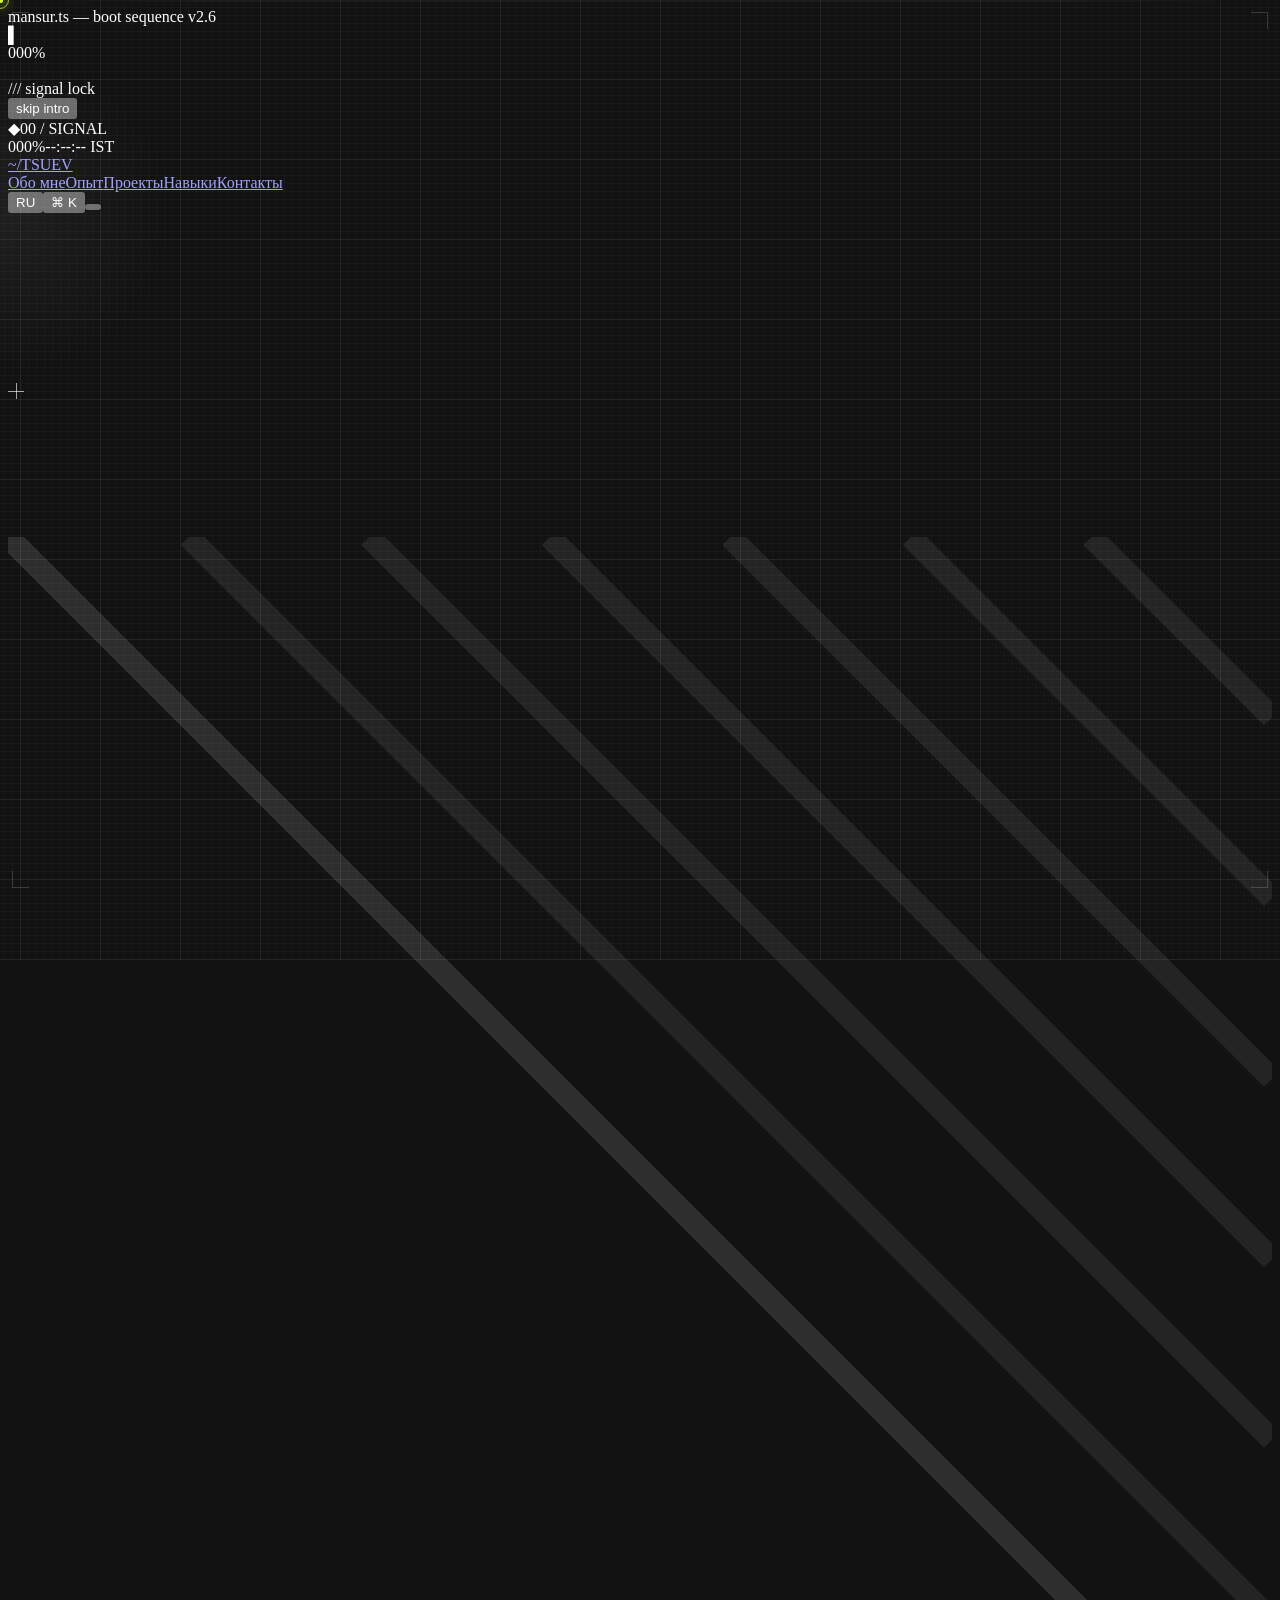
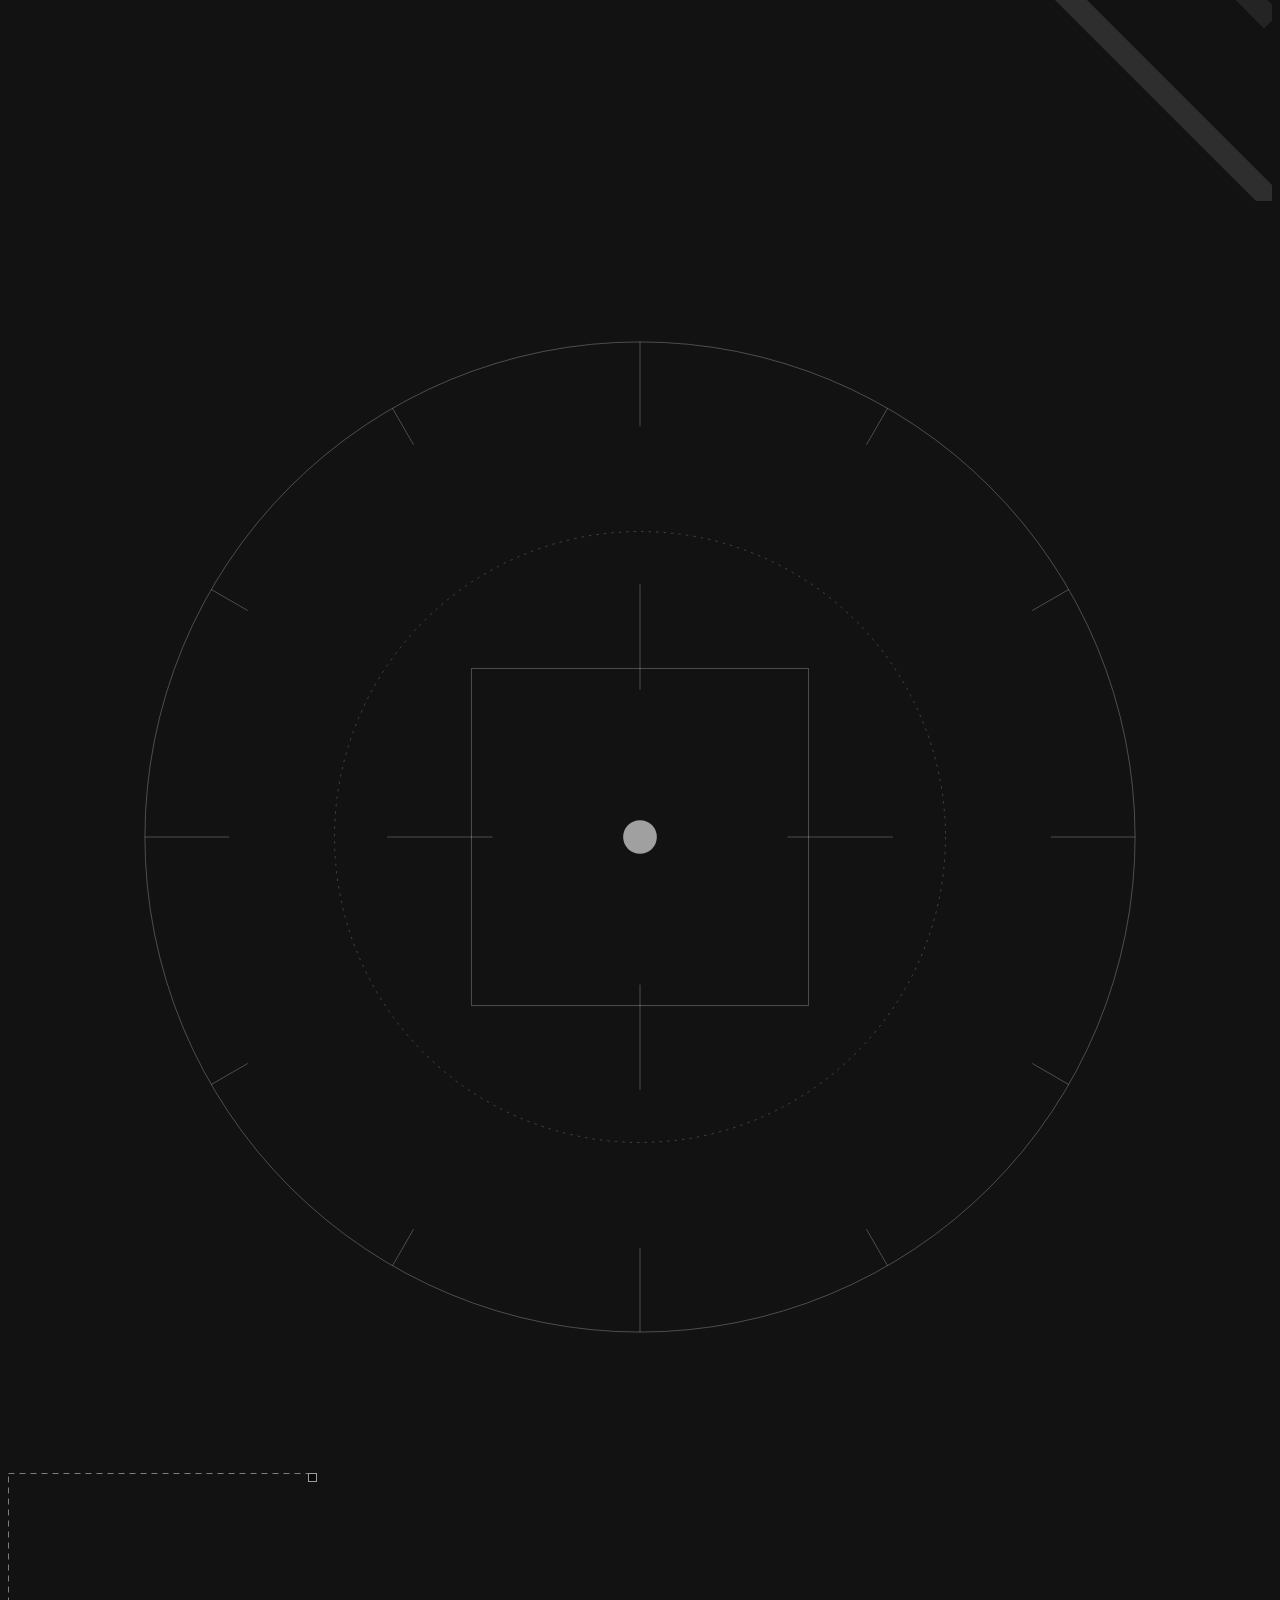
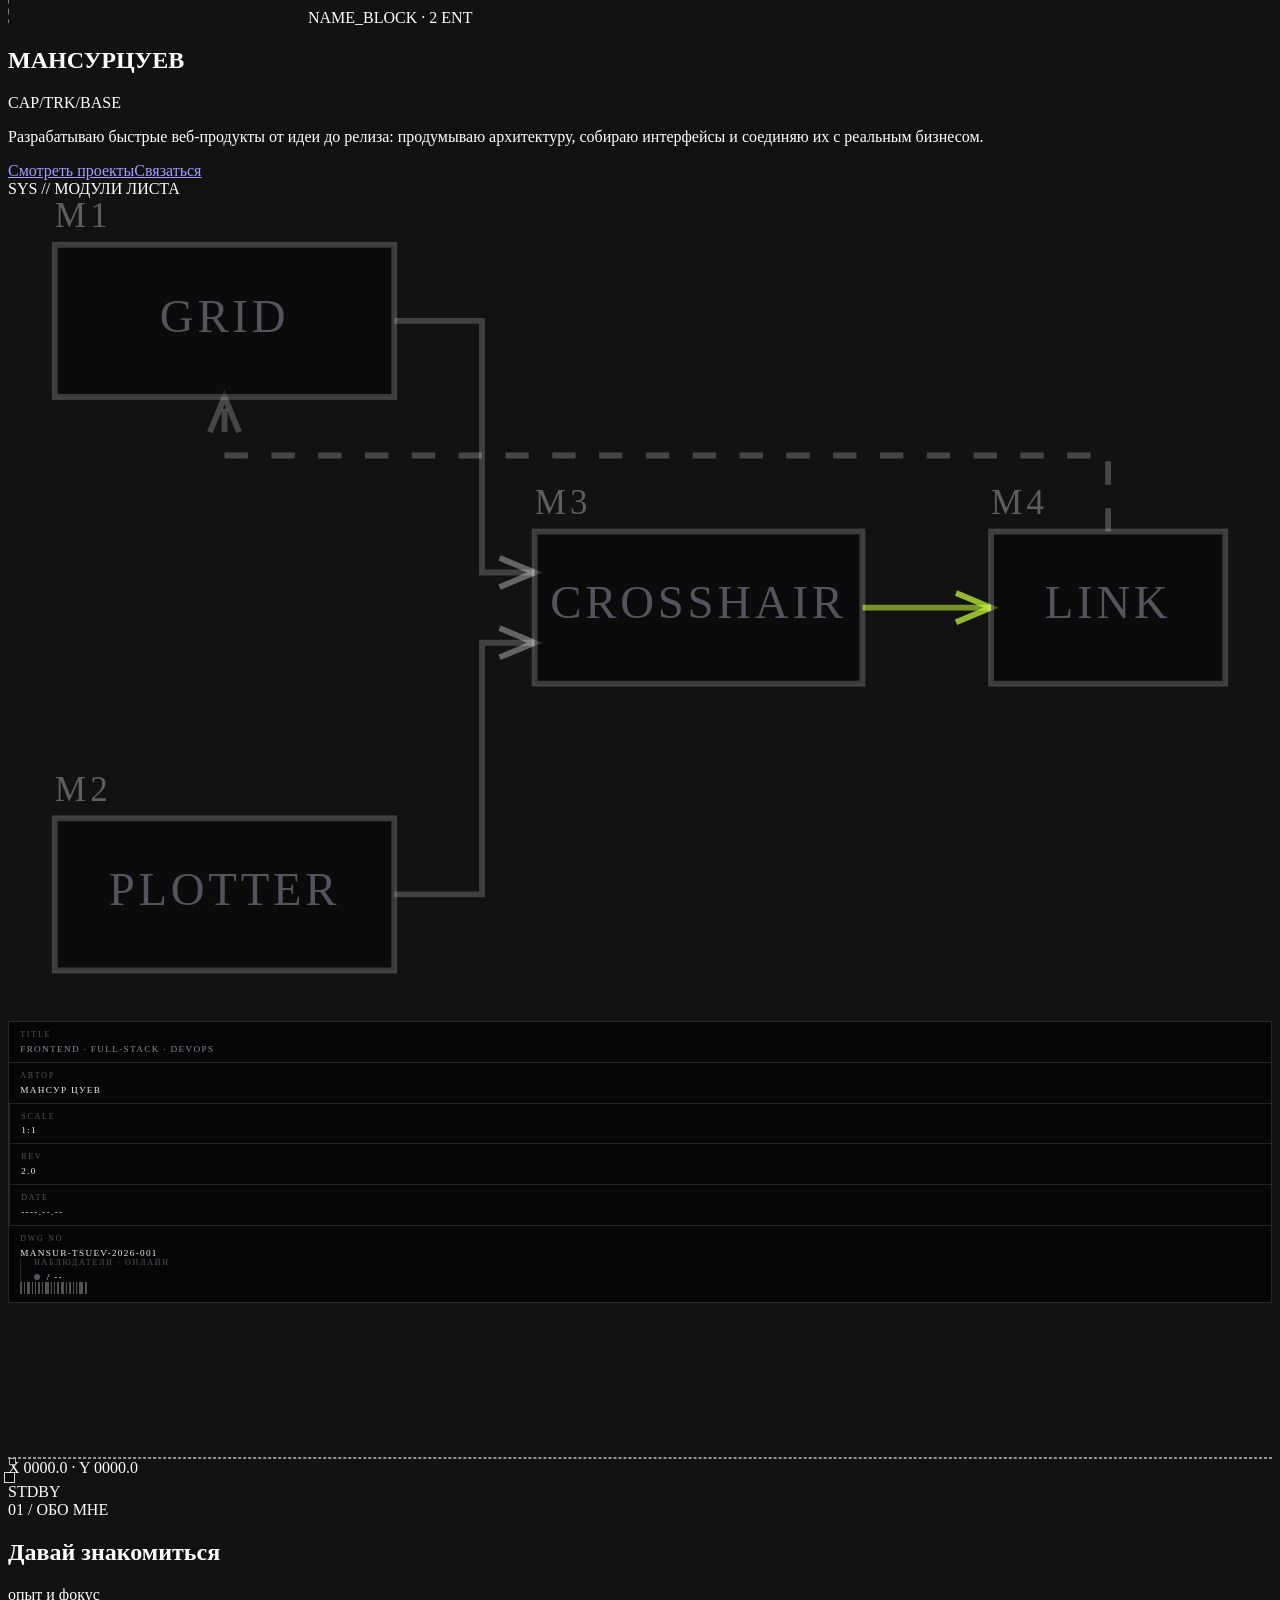
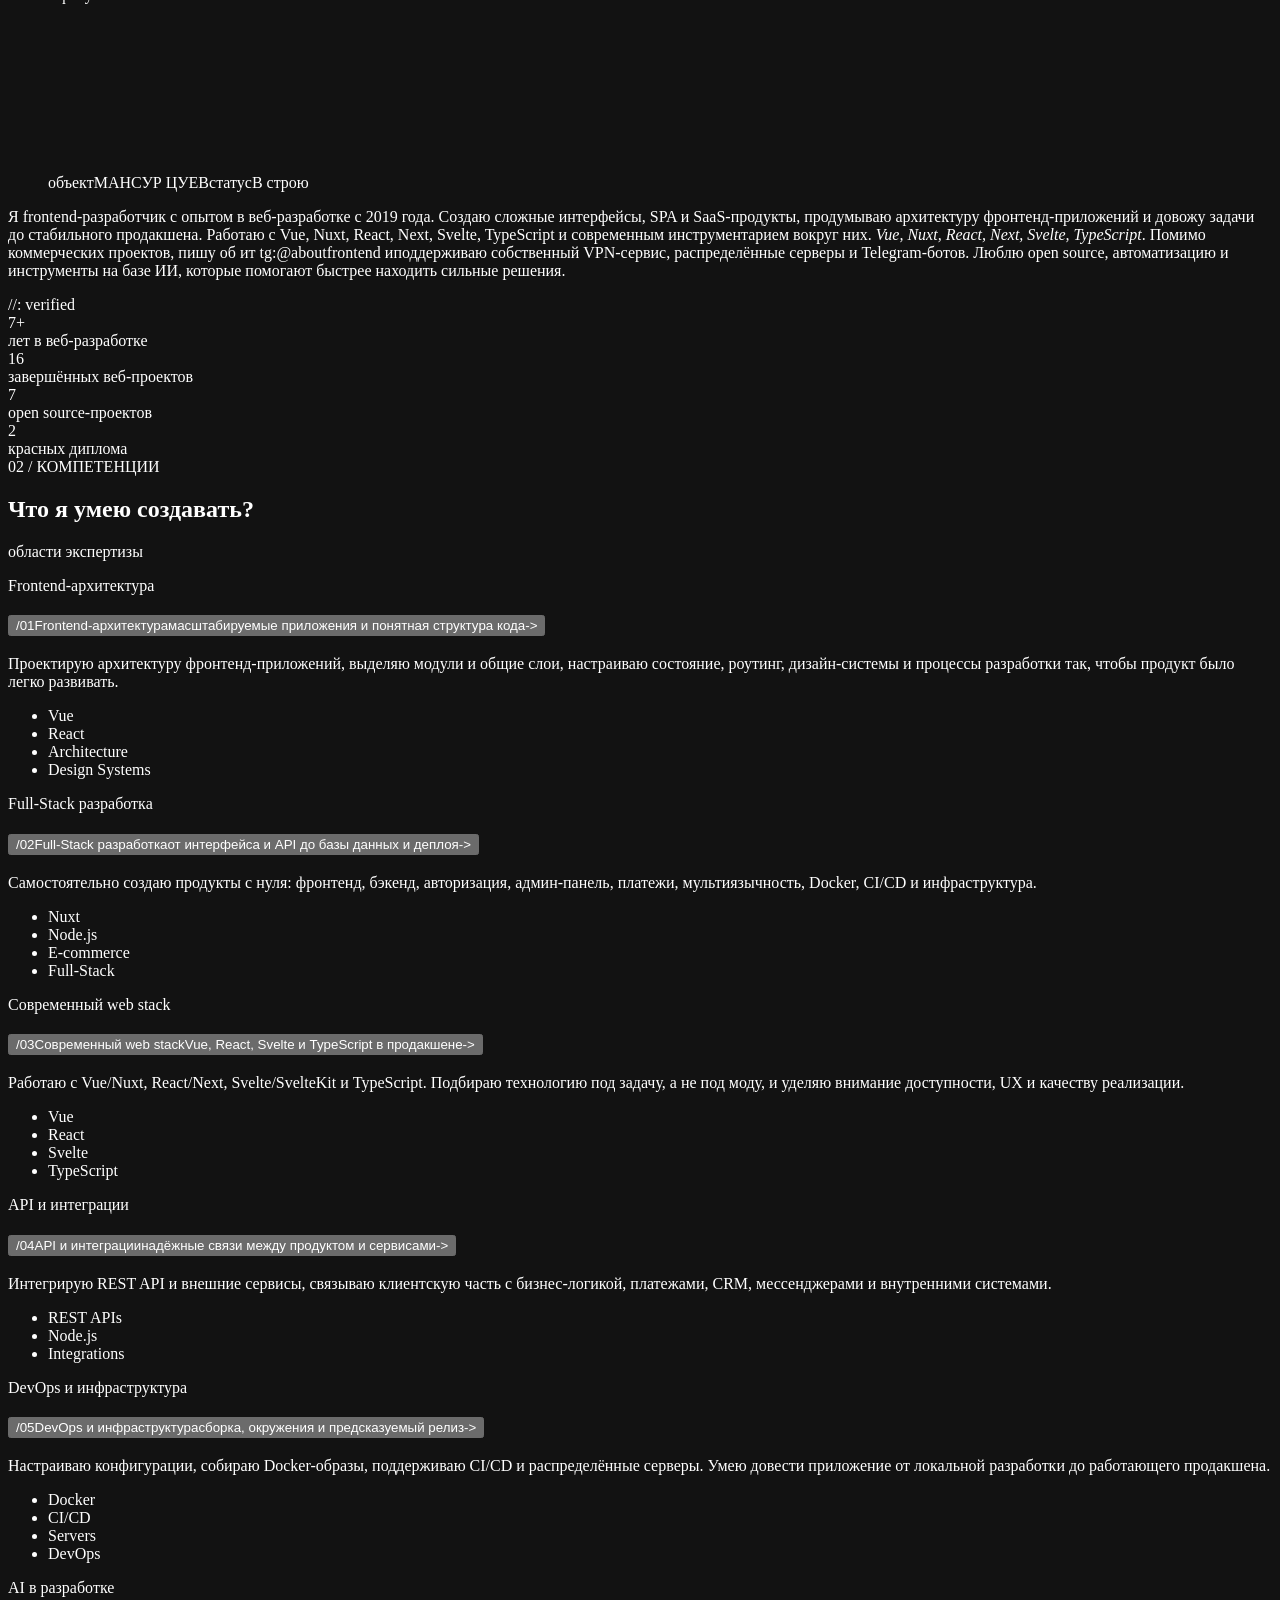
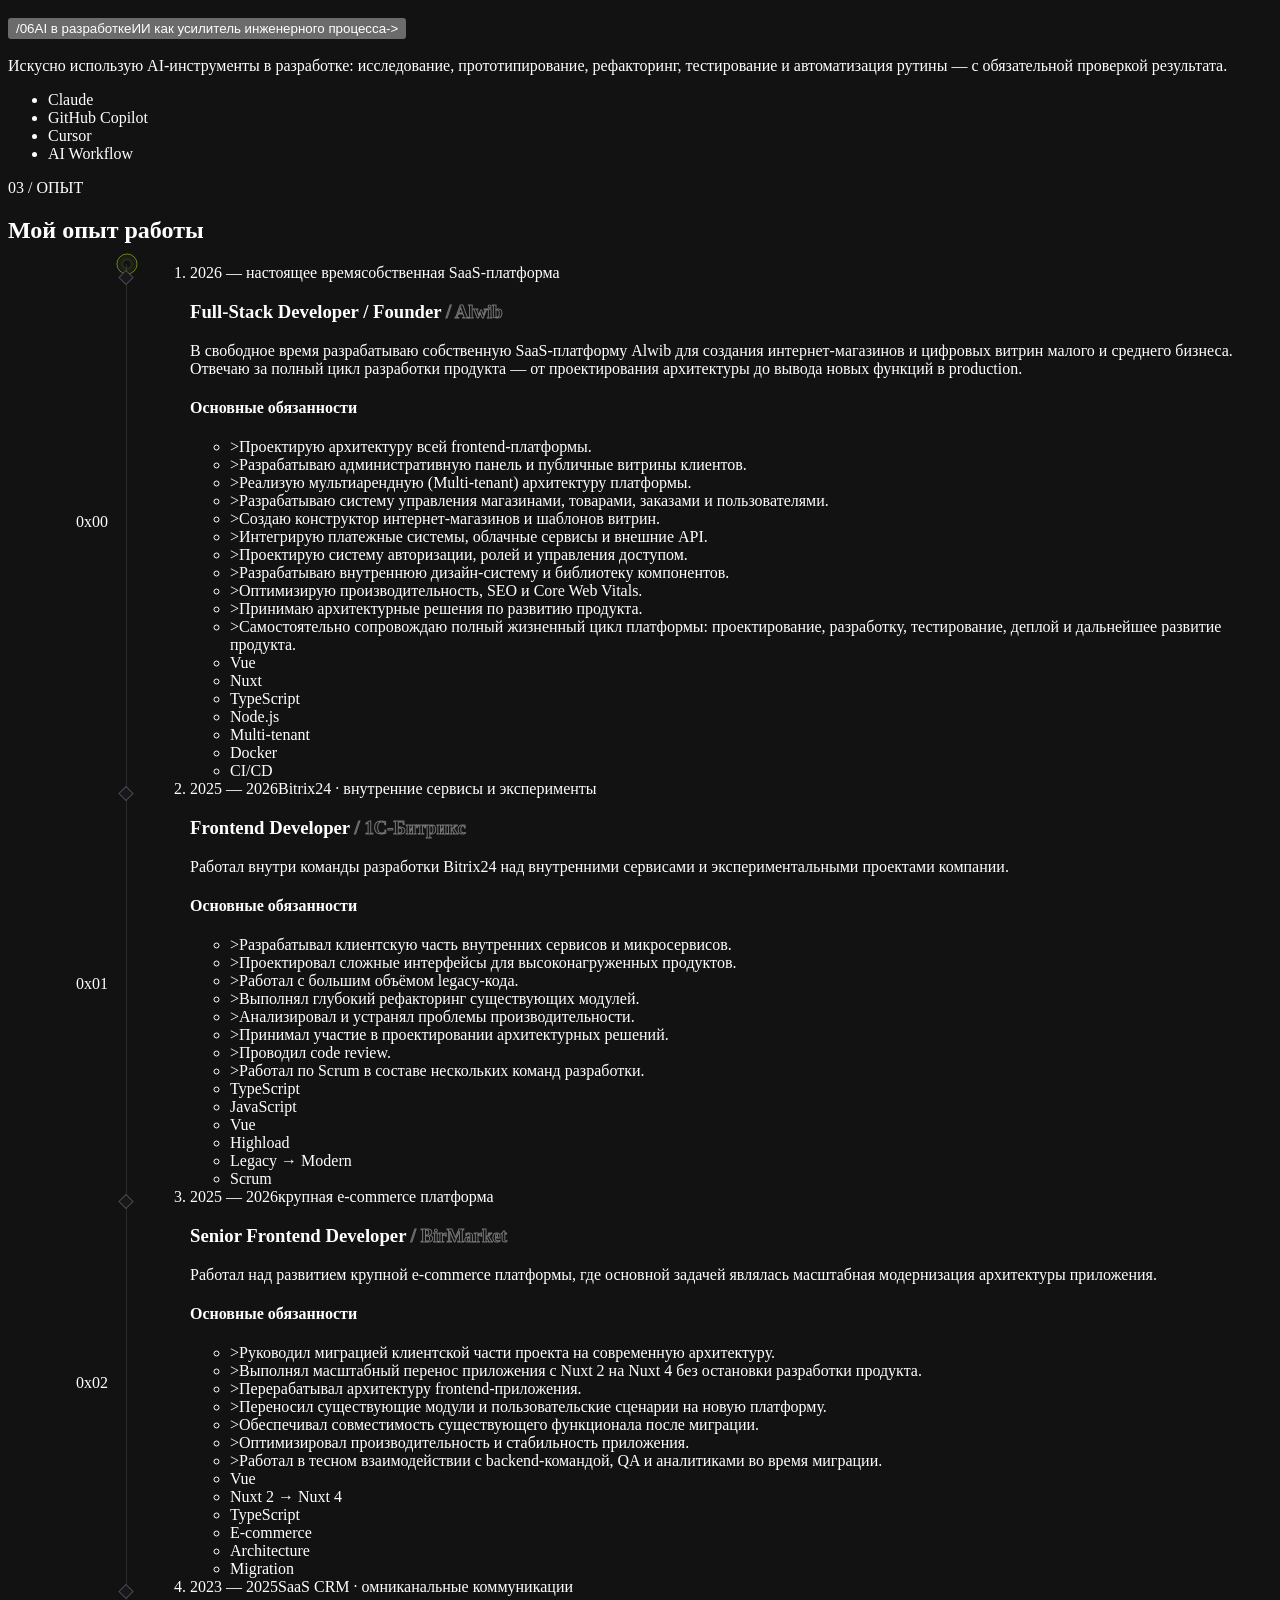
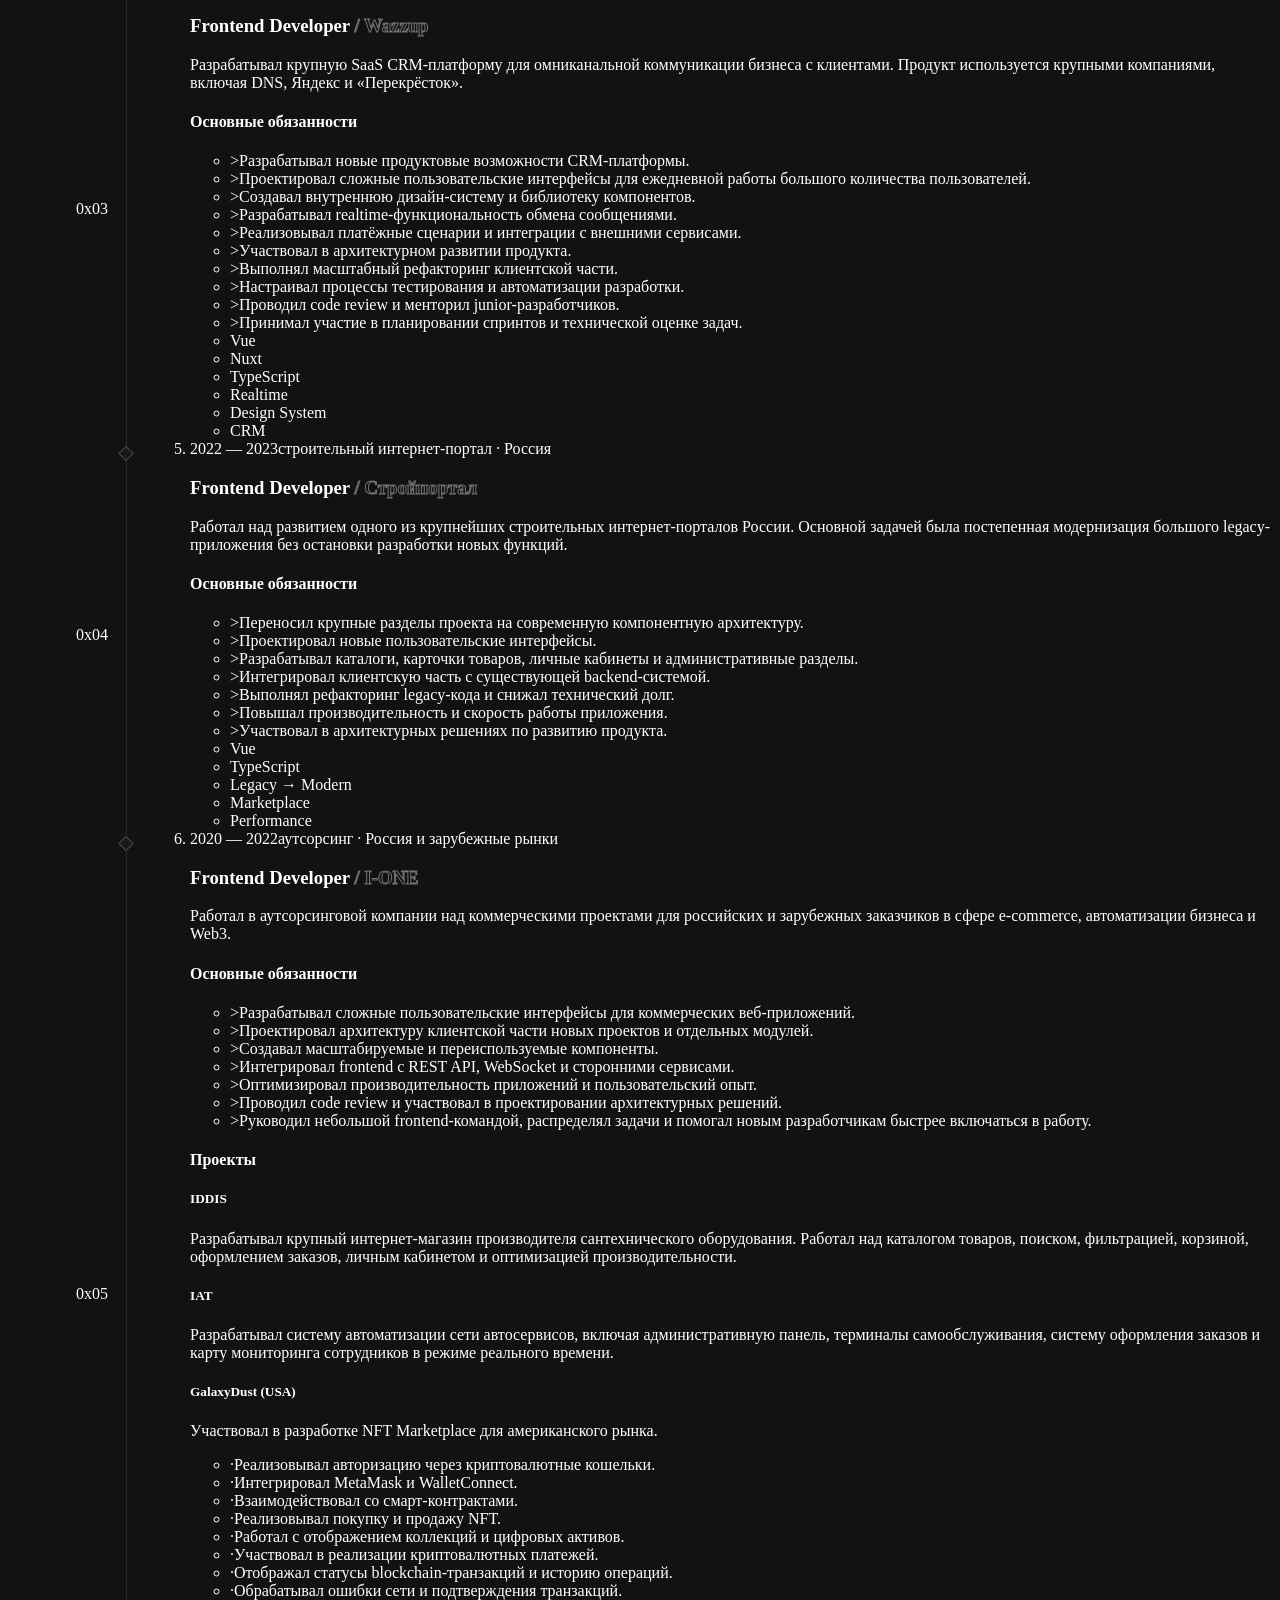
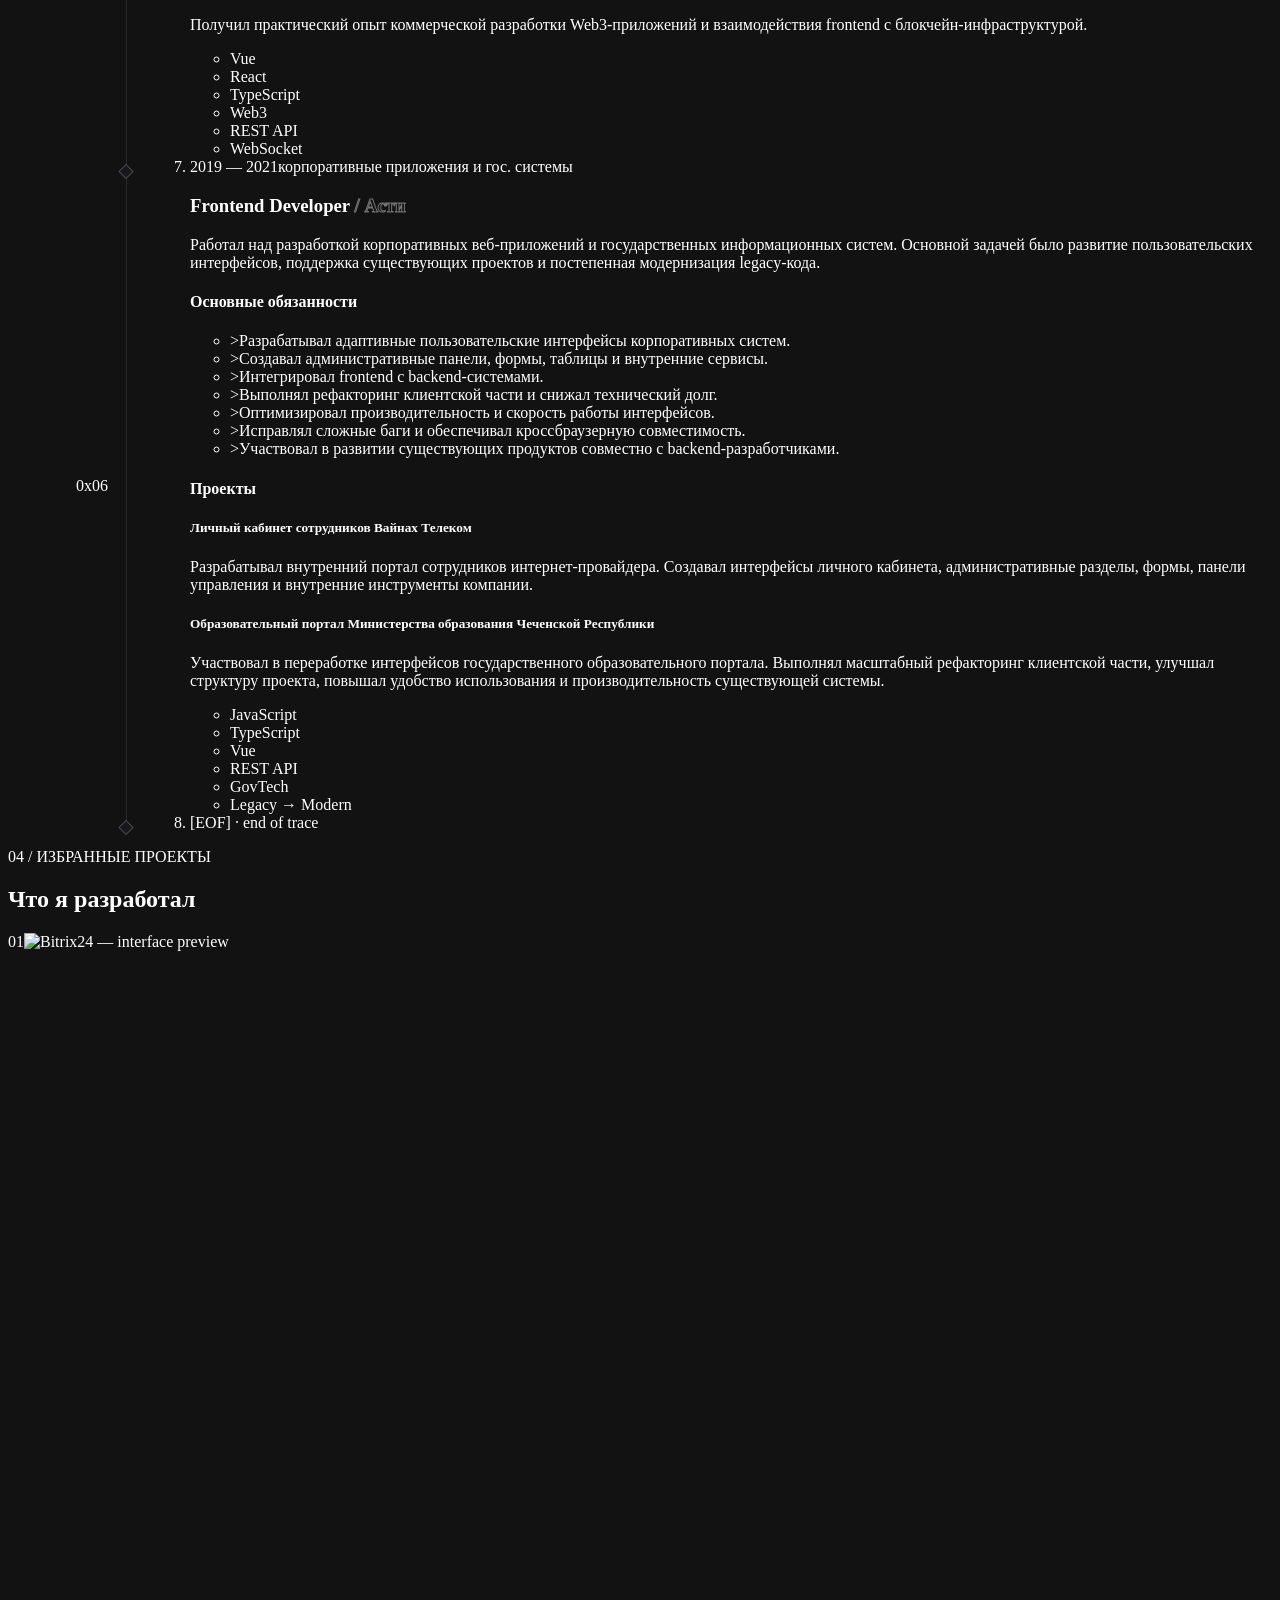
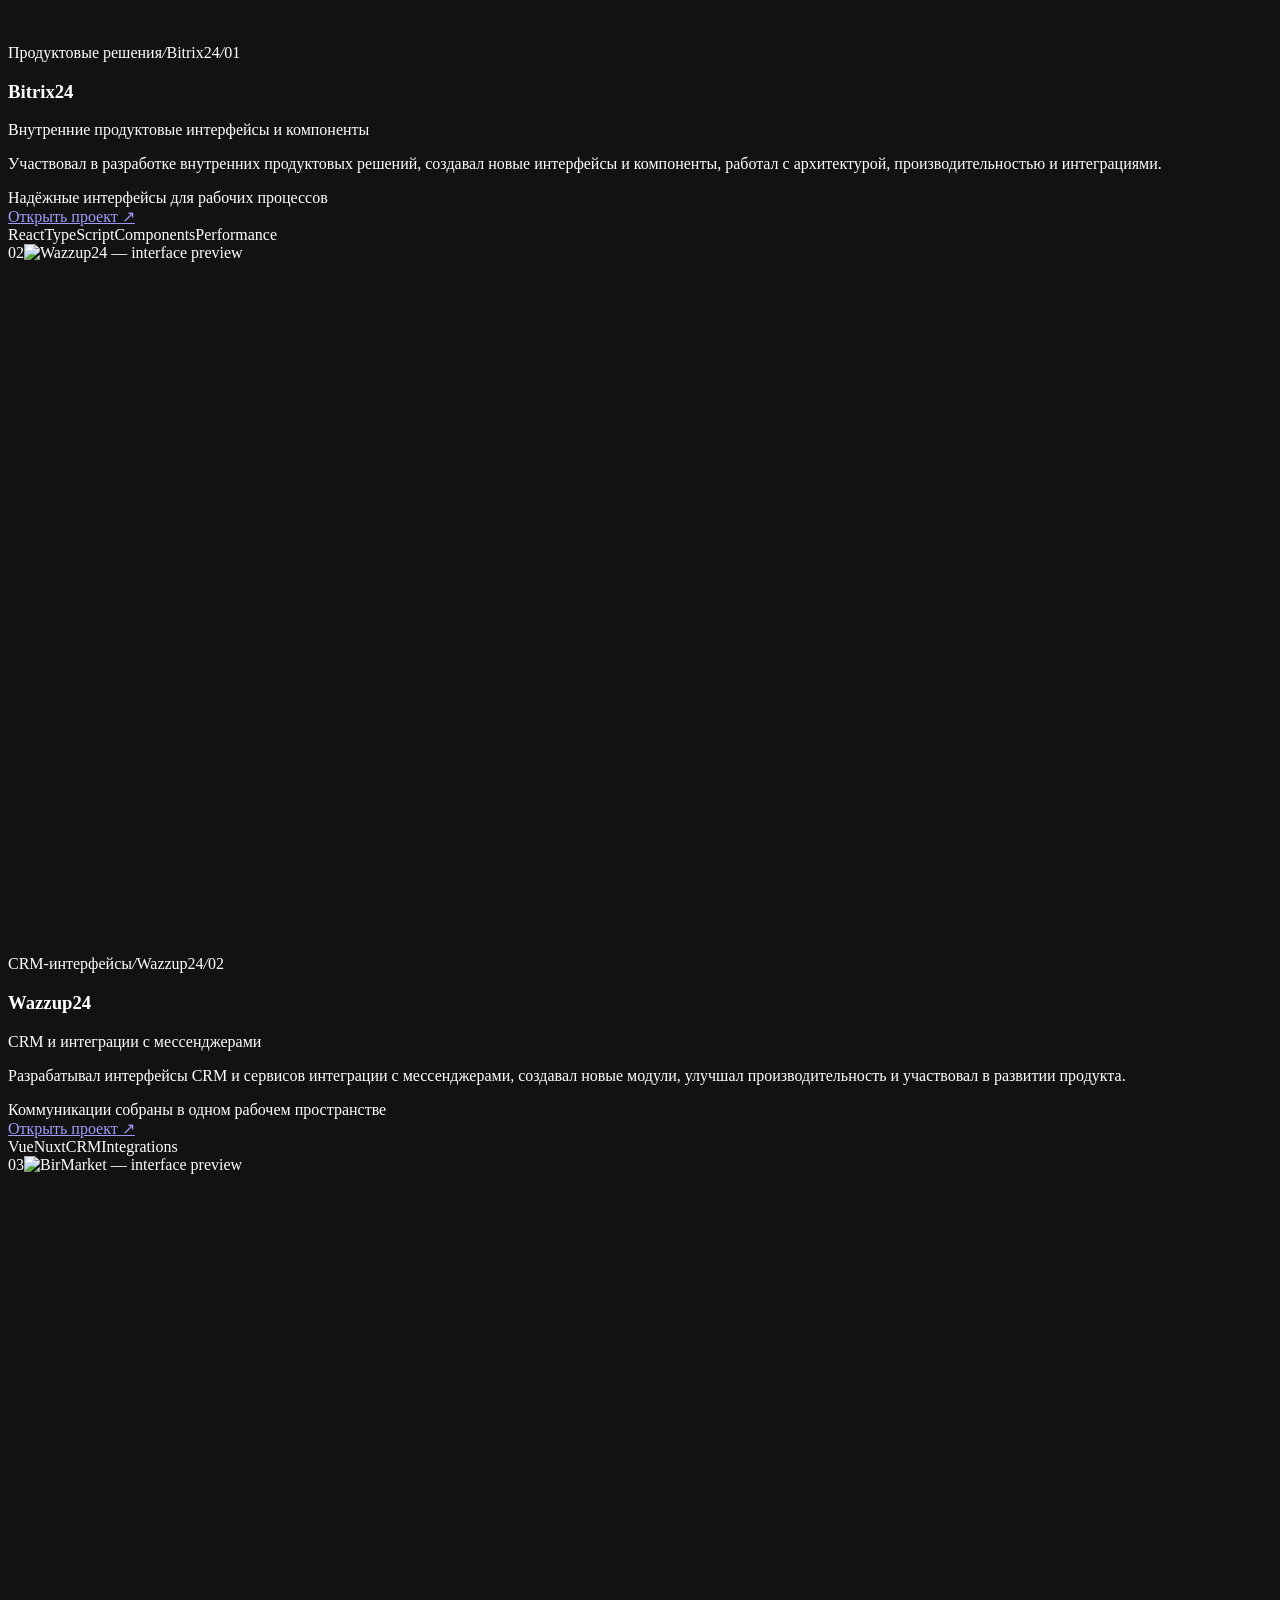
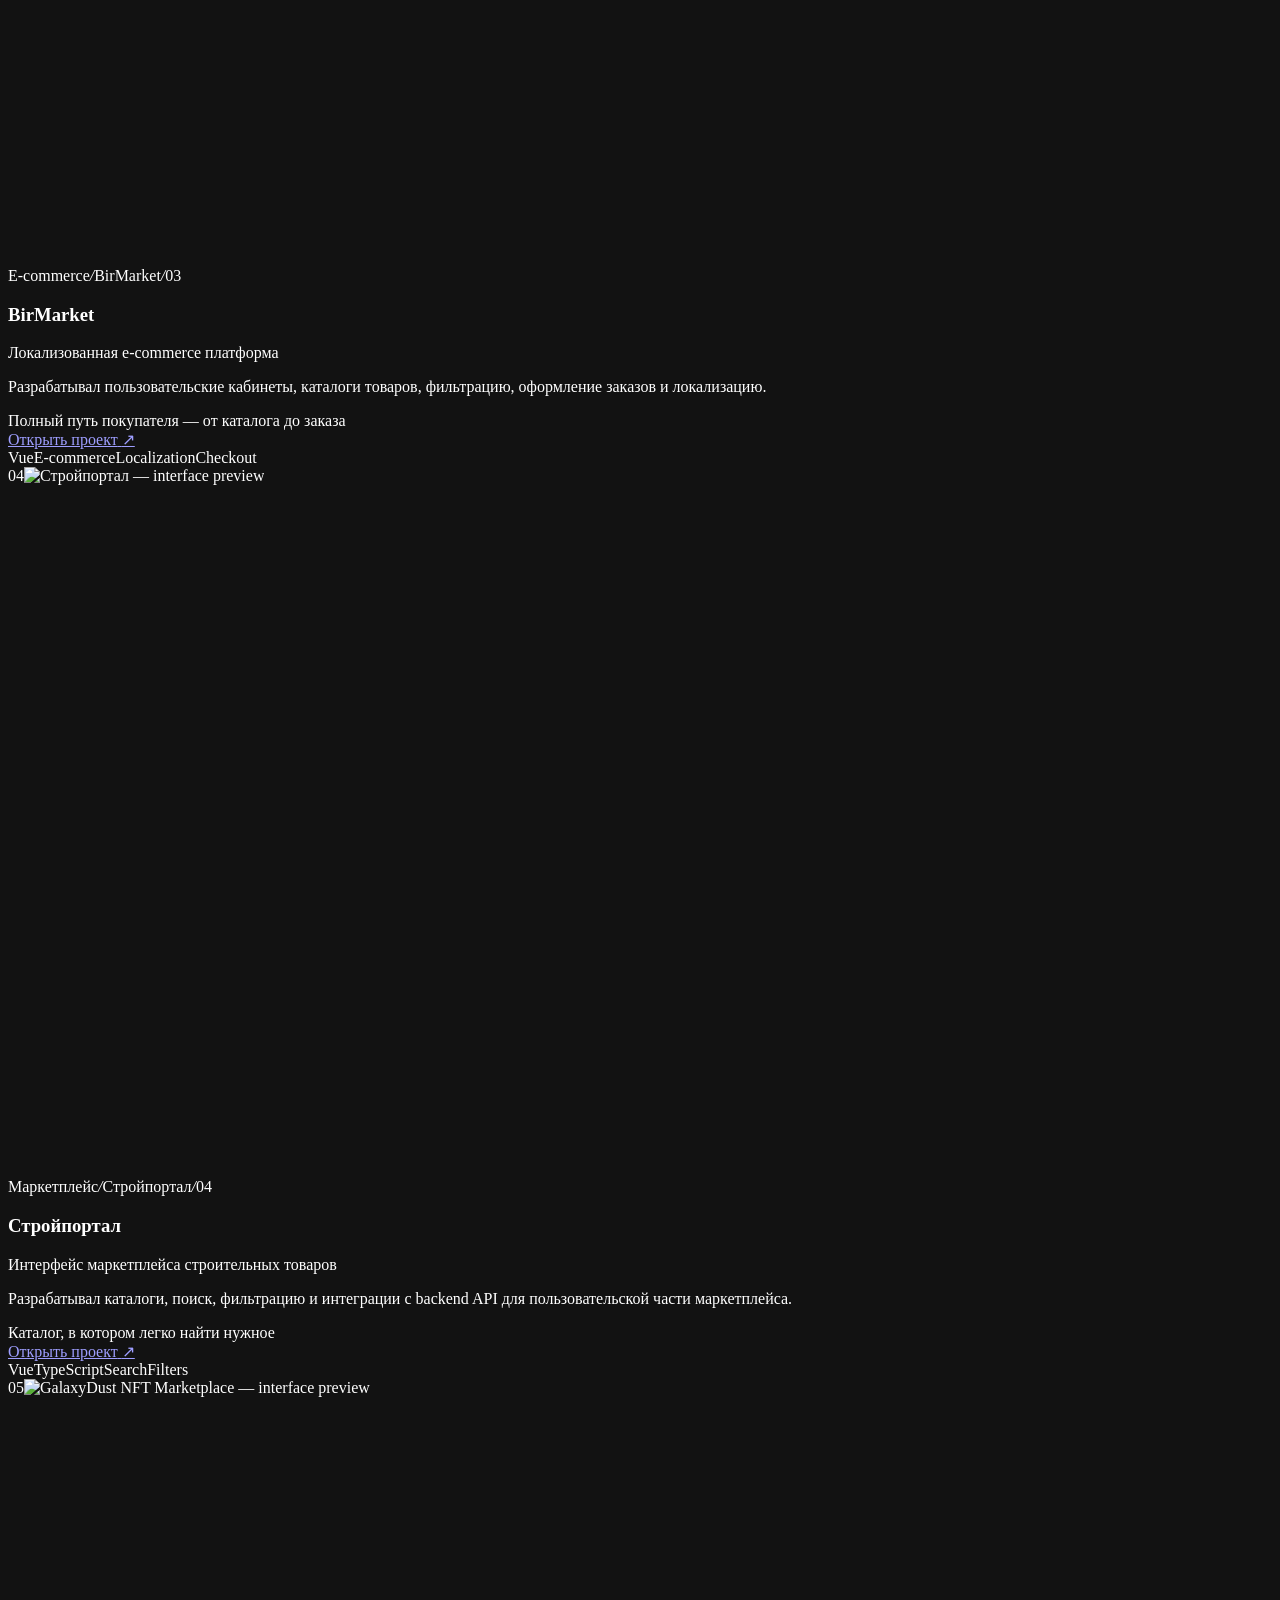
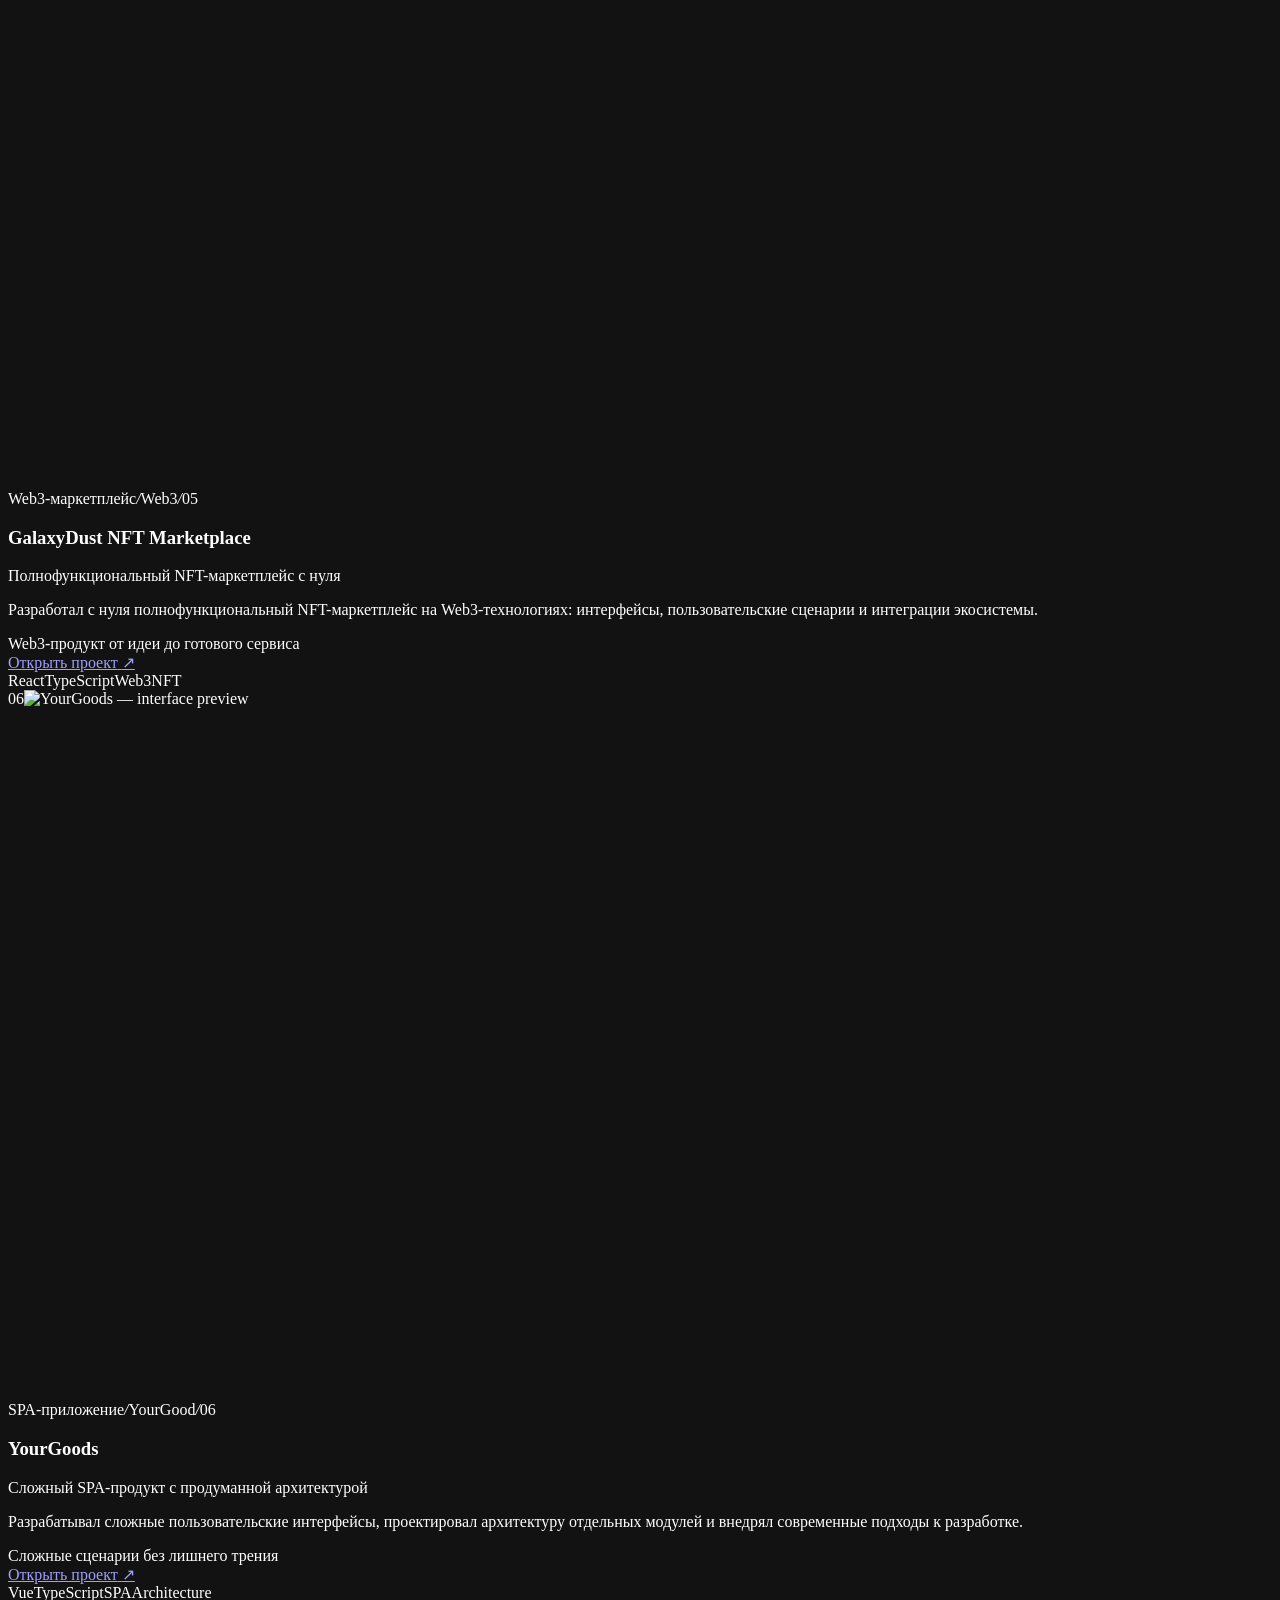
==== commit 79e74fa0: "add analityc" ====
--- a/out/index.html
+++ b/out/index.html
@@ -1,4 +1,11 @@
-<!DOCTYPE html><!--ddN8buWJe6YU7WMzBzYvv--><html lang="ru"><head><meta charSet="utf-8"/><meta name="viewport" content="width=device-width, initial-scale=1"/><link rel="stylesheet" href="/portfolio/_next/static/css/e61fcb4f26e4cf1f.css" data-precedence="next"/><link rel="preload" as="script" fetchPriority="low" href="/portfolio/_next/static/chunks/webpack-370fabc2cce3ba67.js"/><script src="/portfolio/_next/static/chunks/4bd1b696-c023c6e3521b1417.js" async=""></script><script src="/portfolio/_next/static/chunks/255-0943629420559024.js" async=""></script><script src="/portfolio/_next/static/chunks/main-app-598fc624623e8a76.js" async=""></script><script src="/portfolio/_next/static/chunks/app/layout-1138d4d8aad81e8a.js" async=""></script><script src="/portfolio/_next/static/chunks/app/not-found-35a6176058ecbffe.js" async=""></script><script src="/portfolio/_next/static/chunks/c15bf2b0-52e8419f34af26ab.js" async=""></script><script src="/portfolio/_next/static/chunks/26-8aab4890c59271b6.js" async=""></script><script src="/portfolio/_next/static/chunks/app/page-7a2bfa2c4a7e9c4b.js" async=""></script><meta name="theme-color" content="#070709"/><meta name="color-scheme" content="dark"/><title>Mansur Tsuev — Frontend Developer</title><meta name="description" content="Mansur Tsuev — frontend developer building production web products with Vue, React, Svelte and TypeScript."/><meta name="author" content="Mansur Tsuev"/><meta name="keywords" content="Mansur Tsuev,Frontend Developer,Frontend Developer,Frontend Engineer,React Developer,MERN Developer,React,Next.js,Vue,Svelte,TypeScript,DevOps"/><meta name="robots" content="index, follow"/><link rel="canonical" href="https://tsuev.github.io"/><meta property="og:title" content="Mansur Tsuev — Frontend Developer"/><meta property="og:description" content="Frontend and full-stack developer building production web products with Vue, React, Svelte, TypeScript and modern DevOps."/><meta property="og:url" content="https://tsuev.github.io"/><meta property="og:site_name" content="Mansur Tsuev"/><meta property="og:locale" content="en_US"/><meta property="og:image" content="https://tsuev.github.io/og-image.png"/><meta property="og:image:width" content="1200"/><meta property="og:image:height" content="630"/><meta property="og:image:alt" content="Mansur Tsuev — Frontend Developer"/><meta property="og:type" content="website"/><meta name="twitter:card" content="summary_large_image"/><meta name="twitter:title" content="Mansur Tsuev — Frontend Developer"/><meta name="twitter:description" content="Frontend and full-stack developer building production web products with Vue, React, Svelte and TypeScript."/><meta name="twitter:image" content="https://tsuev.github.io/og-image.png"/><link rel="icon" href="/portfolio/icon.svg?2878365063f32750" type="image/svg+xml" sizes="any"/><script src="/portfolio/_next/static/chunks/polyfills-42372ed130431b0a.js" noModule=""></script></head><body><div hidden=""><!--$--><!--/$--></div><script type="application/ld+json">{"@context":"https://schema.org","@graph":[{"@type":"Person","@id":"https://tsuev.dev#person","name":"Mansur Tsuev","url":"https://tsuev.dev","jobTitle":"Frontend / Full-Stack Developer","email":"tsuevjudoka@gmail.com","telephone":"+79298955050","sameAs":["https://github.com/Tsuev","https://t.me/Qarimansur","https://www.instagram.com/tsuev.it/","https://x.com/Qarimansur"],"knowsAbout":["Vue","Nuxt","React","Next.js","Svelte","SvelteKit","TypeScript","JavaScript","Node.js","Docker","CI/CD","Tailwind CSS"]},{"@type":"WebSite","@id":"https://tsuev.dev#website","name":"tsuev.dev","url":"https://tsuev.dev","inLanguage":"ru-RU","author":{"@id":"https://tsuev.dev#person"}},{"@type":"ProfilePage","@id":"https://tsuev.dev#webpage","url":"https://tsuev.dev","name":"Mansur Tsuev — Frontend / Full-Stack Developer | Grozny, Russia","inLanguage":"ru-RU","isPartOf":{"@id":"https://tsuev.dev#website"},"about":{"@id":"https://tsuev.dev#person"},"mainEntity":{"@id":"https://tsuev.dev#person"}}]}</script><div class="mpre fixed inset-0 z-[1000]" role="status" aria-label="Booting"><noscript><style>.mpre{display:none}</style></noscript><div class="absolute inset-0 z-[1] bg-bg-soft"></div><div class="absolute inset-0 z-[2] overflow-hidden bg-bg"><div class="absolute left-[var(--pad)] top-[18%] max-w-[34rem] md:top-[22%]"><div class="mb-3 font-mono text-[.6rem] uppercase tracking-[.25em] text-faint">mansur.ts — boot sequence v2.6</div><div class="font-mono text-[.68rem] leading-[1.9] text-muted md:text-[.72rem]"></div><span class="inline-block animate-blink font-mono text-[.72rem] text-accent">▌</span></div><div class="absolute bottom-[7%] right-[var(--pad)] text-right"><div class="font-display text-[clamp(4rem,14vw,12rem)] font-bold leading-none tracking-[-.04em] text-text"><span>000</span><span class="text-[.35em] text-faint">%</span></div><div class="mt-3 inline-block h-[2px] w-[min(38vw,320px)] bg-white/10"><div class="mpre-bar h-full w-full origin-left bg-accent" style="transform:scaleX(0)"></div></div></div><div class="pointer-events-none absolute inset-0 grid place-items-center"><div class="border-2 border-accent px-7 py-3 font-mono text-[.85rem] uppercase tracking-[.4em] text-accent md:text-[1.05rem]" style="opacity:0">Access granted</div></div><div class="absolute left-[var(--pad)] top-7 font-mono text-[.6rem] uppercase tracking-[.25em] text-faint">/// signal lock</div><button type="button" data-cursor="hover" aria-label="Skip intro animation" class="absolute right-[calc(var(--pad)-1rem)] top-3 z-10 flex min-h-11 min-w-11 items-center justify-center rounded-full border border-line/70 px-4 py-2.5 font-mono text-[.72rem] uppercase tracking-[.22em] text-muted transition-colors duration-200 hover:border-accent/70 hover:text-accent focus-visible:border-accent focus-visible:text-accent focus-visible:outline focus-visible:outline-2 focus-visible:outline-offset-2 focus-visible:outline-accent">skip intro</button></div><style>
+<!DOCTYPE html><!--_JrZAlKStCgnAPnKhO4ey--><html lang="ru"><head><meta charSet="utf-8"/><meta name="viewport" content="width=device-width, initial-scale=1"/><link rel="stylesheet" href="/portfolio/_next/static/css/e61fcb4f26e4cf1f.css" data-precedence="next"/><link rel="preload" as="script" fetchPriority="low" href="/portfolio/_next/static/chunks/webpack-370fabc2cce3ba67.js"/><script src="/portfolio/_next/static/chunks/4bd1b696-c023c6e3521b1417.js" async=""></script><script src="/portfolio/_next/static/chunks/255-0943629420559024.js" async=""></script><script src="/portfolio/_next/static/chunks/main-app-598fc624623e8a76.js" async=""></script><script src="/portfolio/_next/static/chunks/app/layout-a5c745d30bfacf1e.js" async=""></script><script src="/portfolio/_next/static/chunks/app/not-found-35a6176058ecbffe.js" async=""></script><script src="/portfolio/_next/static/chunks/c15bf2b0-52e8419f34af26ab.js" async=""></script><script src="/portfolio/_next/static/chunks/26-8aab4890c59271b6.js" async=""></script><script src="/portfolio/_next/static/chunks/app/page-0c8594f8e5fe358c.js" async=""></script><meta name="theme-color" content="#070709"/><meta name="color-scheme" content="dark"/><title>Mansur Tsuev — Frontend Developer</title><meta name="description" content="Mansur Tsuev — frontend developer building production web products with Vue, React, Svelte and TypeScript."/><meta name="author" content="Mansur Tsuev"/><meta name="keywords" content="Mansur Tsuev,Frontend Developer,Frontend Developer,Frontend Engineer,React Developer,MERN Developer,React,Next.js,Vue,Svelte,TypeScript,DevOps"/><meta name="robots" content="index, follow"/><link rel="canonical" href="https://tsuev.github.io"/><meta property="og:title" content="Mansur Tsuev — Frontend Developer"/><meta property="og:description" content="Frontend and full-stack developer building production web products with Vue, React, Svelte, TypeScript and modern DevOps."/><meta property="og:url" content="https://tsuev.github.io"/><meta property="og:site_name" content="Mansur Tsuev"/><meta property="og:locale" content="en_US"/><meta property="og:image" content="https://tsuev.github.io/og-image.png"/><meta property="og:image:width" content="1200"/><meta property="og:image:height" content="630"/><meta property="og:image:alt" content="Mansur Tsuev — Frontend Developer"/><meta property="og:type" content="website"/><meta name="twitter:card" content="summary_large_image"/><meta name="twitter:title" content="Mansur Tsuev — Frontend Developer"/><meta name="twitter:description" content="Frontend and full-stack developer building production web products with Vue, React, Svelte and TypeScript."/><meta name="twitter:image" content="https://tsuev.github.io/og-image.png"/><link rel="icon" href="/portfolio/icon.svg?2878365063f32750" type="image/svg+xml" sizes="any"/><script src="/portfolio/_next/static/chunks/polyfills-42372ed130431b0a.js" noModule=""></script></head><body><div hidden=""><!--$--><!--/$--></div><script type="text/javascript" id="yandex-metrika-counter">(function(m,e,t,r,i,k,a){
+        m[i]=m[i]||function(){(m[i].a=m[i].a||[]).push(arguments)};
+        m[i].l=1*new Date();
+        for (var j = 0; j < document.scripts.length; j++) {if (document.scripts[j].src === r) { return; }}
+        k=e.createElement(t),a=e.getElementsByTagName(t)[0],k.async=1,k.src=r,a.parentNode.insertBefore(k,a)
+    })(window, document,'script','https://mc.yandex.ru/metrika/tag.js?id=112348140', 'ym');
+
+    ym(112348140, 'init', {ssr:true, webvisor:true, clickmap:true, ecommerce:"dataLayer", referrer: document.referrer, url: location.href, accurateTrackBounce:true, trackLinks:true});</script><noscript><div><img src="https://mc.yandex.ru/watch/112348140" style="position:absolute;left:-9999px" alt=""/></div></noscript><script type="application/ld+json">{"@context":"https://schema.org","@graph":[{"@type":"Person","@id":"https://tsuev.dev#person","name":"Mansur Tsuev","url":"https://tsuev.dev","jobTitle":"Frontend / Full-Stack Developer","email":"tsuevjudoka@gmail.com","telephone":"+79298955050","sameAs":["https://github.com/Tsuev","https://t.me/Qarimansur","https://www.instagram.com/tsuev.it/","https://x.com/Qarimansur"],"knowsAbout":["Vue","Nuxt","React","Next.js","Svelte","SvelteKit","TypeScript","JavaScript","Node.js","Docker","CI/CD","Tailwind CSS"]},{"@type":"WebSite","@id":"https://tsuev.dev#website","name":"tsuev.dev","url":"https://tsuev.dev","inLanguage":"ru-RU","author":{"@id":"https://tsuev.dev#person"}},{"@type":"ProfilePage","@id":"https://tsuev.dev#webpage","url":"https://tsuev.dev","name":"Mansur Tsuev — Frontend / Full-Stack Developer | Grozny, Russia","inLanguage":"ru-RU","isPartOf":{"@id":"https://tsuev.dev#website"},"about":{"@id":"https://tsuev.dev#person"},"mainEntity":{"@id":"https://tsuev.dev#person"}}]}</script><div class="mpre fixed inset-0 z-[1000]" role="status" aria-label="Booting"><noscript><style>.mpre{display:none}</style></noscript><div class="absolute inset-0 z-[1] bg-bg-soft"></div><div class="absolute inset-0 z-[2] overflow-hidden bg-bg"><div class="absolute left-[var(--pad)] top-[18%] max-w-[34rem] md:top-[22%]"><div class="mb-3 font-mono text-[.6rem] uppercase tracking-[.25em] text-faint">mansur.ts — boot sequence v2.6</div><div class="font-mono text-[.68rem] leading-[1.9] text-muted md:text-[.72rem]"></div><span class="inline-block animate-blink font-mono text-[.72rem] text-accent">▌</span></div><div class="absolute bottom-[7%] right-[var(--pad)] text-right"><div class="font-display text-[clamp(4rem,14vw,12rem)] font-bold leading-none tracking-[-.04em] text-text"><span>000</span><span class="text-[.35em] text-faint">%</span></div><div class="mt-3 inline-block h-[2px] w-[min(38vw,320px)] bg-white/10"><div class="mpre-bar h-full w-full origin-left bg-accent" style="transform:scaleX(0)"></div></div></div><div class="pointer-events-none absolute inset-0 grid place-items-center"><div class="border-2 border-accent px-7 py-3 font-mono text-[.85rem] uppercase tracking-[.4em] text-accent md:text-[1.05rem]" style="opacity:0">Access granted</div></div><div class="absolute left-[var(--pad)] top-7 font-mono text-[.6rem] uppercase tracking-[.25em] text-faint">/// signal lock</div><button type="button" data-cursor="hover" aria-label="Skip intro animation" class="absolute right-[calc(var(--pad)-1rem)] top-3 z-10 flex min-h-11 min-w-11 items-center justify-center rounded-full border border-line/70 px-4 py-2.5 font-mono text-[.72rem] uppercase tracking-[.22em] text-muted transition-colors duration-200 hover:border-accent/70 hover:text-accent focus-visible:border-accent focus-visible:text-accent focus-visible:outline focus-visible:outline-2 focus-visible:outline-offset-2 focus-visible:outline-accent">skip intro</button></div><style>
         .mpre-row { display: flex; gap: .9em; white-space: nowrap; }
         .mpre-st { flex: none; letter-spacing: .08em; }
         .mpre-bar { transition-property: transform; transition-timing-function: cubic-bezier(.22,1,.36,1); }
@@ -369,7 +376,7 @@
           outline: 1px solid #ccff3d;
           outline-offset: 3px;
         }
-      </style></section><section id="about" data-section-name="01 / ABOUT" class="relative pad-x py-[clamp(2rem,6vh,3.5rem)] md:py-[clamp(5rem,14vh,11rem)]"><header class="mxsh "><div class="flex items-baseline gap-4 border-t border-line pt-5 font-mono text-[.65rem] uppercase tracking-[.18em] text-muted"><span class="flex items-center gap-3"><i class="inline-block h-2 w-2 shrink-0 rotate-45 bg-accent" aria-hidden="true"></i>01<!-- --> / <!-- -->ОБО МНЕ</span></div><div class="-mb-[.12em] mt-5 overflow-hidden pb-[.12em]"><h2 class="font-display text-[clamp(2.25rem,8vw,7.5rem)] font-bold leading-[.92] tracking-[-.03em]">Давай знакомиться</h2></div><p class="mt-4 text-right font-mono text-[.65rem] uppercase tracking-[.18em] text-faint">опыт и фокус</p></header><div class="mt-[clamp(3rem,7vh,5.5rem)] grid grid-cols-1 gap-[clamp(2.5rem,6vw,6rem)] lg:grid-cols-[minmax(0,420px)_minmax(0,1fr)]"><div class="lg:sticky lg:top-[15vh] lg:self-start"><figure data-reveal="true" class="relative w-full max-w-[240px] lg:max-w-[380px]"><div class="relative"><canvas role="img" aria-label="ASCII glyph portrait spelling the initials M T" class="block aspect-[3/4] w-full border border-line bg-bg-soft font-mono"></canvas><span aria-hidden="true" class="pointer-events-none absolute -left-px -top-px h-3 w-3 border-l border-t border-accent/60"></span><span aria-hidden="true" class="pointer-events-none absolute -right-px -top-px h-3 w-3 border-r border-t border-accent/60"></span><span aria-hidden="true" class="pointer-events-none absolute -bottom-px -left-px h-3 w-3 border-b border-l border-accent/60"></span><span aria-hidden="true" class="pointer-events-none absolute -bottom-px -right-px h-3 w-3 border-b border-r border-accent/60"></span></div><figcaption class="mt-4 grid grid-cols-[auto_1fr] gap-x-4 gap-y-1.5 font-mono text-[.62rem] uppercase tracking-[.16em]"><span class="text-faint">объект</span><span class="text-muted">МАНСУР ЦУЕВ</span><span class="text-faint">статус</span><span class="text-accent">В строю<span aria-hidden="true" class="ml-2 inline-block h-[6px] w-[6px] animate-blink rounded-full bg-accent align-middle"></span></span></figcaption></figure></div><div class="relative"><div class="relative lg:pr-12"><p data-split-words="true" class="max-w-[58ch] text-[clamp(1.05rem,1.6vw,1.45rem)] leading-[1.65] text-text/90">Я frontend-разработчик с опытом в веб-разработке с 2019 года. Создаю сложные интерфейсы, SPA и SaaS-продукты, продумываю архитектуру фронтенд-приложений и довожу задачи до стабильного продакшена. Работаю с Vue, Nuxt, React, Next, Svelte, TypeScript и современным инструментарием вокруг них.<!-- --> <em class="not-italic text-accent">Vue, Nuxt, React, Next, Svelte, TypeScript</em>. <!-- -->Помимо коммерческих проектов, пишу об ит tg:@aboutfrontend иподдерживаю собственный VPN-сервис, распределённые серверы и Telegram-ботов. Люблю open source, автоматизацию и инструменты на базе ИИ, которые помогают быстрее находить сильные решения.</p><span aria-hidden="true" class="absolute right-0 top-0 hidden font-mono text-[.6rem] tracking-[.18em] text-faint [writing-mode:vertical-rl] lg:block" data-reveal="true" data-reveal-delay="0.25">//: verified</span></div><div class="mt-[clamp(3rem,6vh,4.5rem)] grid grid-cols-2 gap-x-6 gap-y-8 md:grid-cols-4 lg:grid-cols-2 xl:grid-cols-4"><div class="border-t border-line pt-4" data-reveal="true" data-reveal-delay="0.00"><div class="font-display text-[clamp(2rem,3.2vw,3rem)] font-bold leading-none tracking-[-.03em] [&amp;_span]:text-accent" data-count="7" data-suffix="+">7<!-- -->+</div><div class="mt-2.5 font-mono text-[.6rem] uppercase tracking-[.18em] text-faint">лет в веб-разработке</div></div><div class="border-t border-line pt-4" data-reveal="true" data-reveal-delay="0.08"><div class="font-display text-[clamp(2rem,3.2vw,3rem)] font-bold leading-none tracking-[-.03em] [&amp;_span]:text-accent" data-count="16" data-suffix="">16</div><div class="mt-2.5 font-mono text-[.6rem] uppercase tracking-[.18em] text-faint">завершённых веб-проектов</div></div><div class="border-t border-line pt-4" data-reveal="true" data-reveal-delay="0.16"><div class="font-display text-[clamp(2rem,3.2vw,3rem)] font-bold leading-none tracking-[-.03em] [&amp;_span]:text-accent" data-count="7" data-suffix="">7</div><div class="mt-2.5 font-mono text-[.6rem] uppercase tracking-[.18em] text-faint">open source-проектов</div></div><div class="border-t border-line pt-4" data-reveal="true" data-reveal-delay="0.24"><div class="font-display text-[clamp(2rem,3.2vw,3rem)] font-bold leading-none tracking-[-.03em] [&amp;_span]:text-accent" data-count="2" data-suffix="">2</div><div class="mt-2.5 font-mono text-[.6rem] uppercase tracking-[.18em] text-faint">красных диплома</div></div></div></div></div></section><section id="capabilities" data-section-name="02 / CAPABILITIES" class="relative pad-x py-[clamp(2rem,6vh,3.5rem)] md:py-[clamp(5rem,14vh,11rem)]"><header class="mxsh "><div class="flex items-baseline gap-4 border-t border-line pt-5 font-mono text-[.65rem] uppercase tracking-[.18em] text-muted"><span class="flex items-center gap-3"><i class="inline-block h-2 w-2 shrink-0 rotate-45 bg-accent" aria-hidden="true"></i>02<!-- --> / <!-- -->КОМПЕТЕНЦИИ</span></div><div class="-mb-[.12em] mt-5 overflow-hidden pb-[.12em]"><h2 class="font-display text-[clamp(2.25rem,8vw,7.5rem)] font-bold leading-[.92] tracking-[-.03em]">Что я умею создавать?</h2></div><p class="mt-4 text-right font-mono text-[.65rem] uppercase tracking-[.18em] text-faint">области экспертизы</p></header><div class="mt-[clamp(3rem,7vh,5.5rem)]"><article data-cursor="hover" data-reveal="true" class="relative overflow-hidden border-t border-line transition-colors duration-500 ease-ease motion-reduce:transition-none  bg-bg-soft"><div aria-hidden="true" class="pointer-events-none absolute inset-0 z-0 flex select-none items-center justify-center opacity-0"><span class="text-stroke whitespace-nowrap font-display text-[clamp(5rem,15vw,13rem)] font-bold leading-none tracking-[-.04em]">Frontend-архитектура</span></div><h3 class="relative z-[1] m-0"><button type="button" id="mcap-trigger-0" aria-expanded="true" aria-controls="mcap-panel-0" class="grid w-full grid-cols-[2.4rem_minmax(0,1fr)_auto] items-baseline gap-x-[clamp(.9rem,2.5vw,2rem)] py-[clamp(1.5rem,3.5vw,2.6rem)] text-left outline-none focus-visible:ring-1 focus-visible:ring-inset focus-visible:ring-accent/70 md:grid-cols-[4.5rem_minmax(0,1fr)_auto]"><span class="font-mono text-[.7rem] tracking-[.18em] transition-colors duration-300 motion-reduce:transition-none text-accent">/<!-- -->01</span><span class="min-w-0"><span class="block font-display text-[clamp(1.8rem,4.5vw,4rem)] font-bold leading-[1.02] tracking-[-.03em] transition-colors duration-300 motion-reduce:transition-none text-text">Frontend-архитектура</span><span class="mt-2.5 block font-mono text-[.62rem] uppercase tracking-[.18em] text-muted">масштабируемые приложения и понятная структура кода</span></span><span aria-hidden="true" class="self-center justify-self-end font-mono text-[clamp(1.1rem,2vw,1.5rem)] transition-all duration-[450ms] ease-ease motion-reduce:transition-none rotate-45 text-accent">-&gt;</span></button></h3><div id="mcap-panel-0" role="region" aria-labelledby="mcap-trigger-0" aria-hidden="false" class="relative z-[1] overflow-hidden"><div class="grid grid-cols-1 gap-x-[clamp(.9rem,2.5vw,2rem)] pb-[clamp(1.6rem,3.5vw,2.6rem)] md:grid-cols-[4.5rem_minmax(0,1fr)]"><span aria-hidden="true" class="hidden md:block"></span><div class="max-w-[62ch]"><p class="text-[clamp(.95rem,1.3vw,1.1rem)] leading-relaxed text-muted">Проектирую архитектуру фронтенд-приложений, выделяю модули и общие слои, настраиваю состояние, роутинг, дизайн-системы и процессы разработки так, чтобы продукт было легко развивать.</p><ul class="mt-5 flex flex-wrap gap-2"><li class="rounded-full border border-line px-3 py-1 font-mono text-[.62rem] uppercase tracking-[.14em] text-muted">Vue</li><li class="rounded-full border border-line px-3 py-1 font-mono text-[.62rem] uppercase tracking-[.14em] text-muted">React</li><li class="rounded-full border border-line px-3 py-1 font-mono text-[.62rem] uppercase tracking-[.14em] text-muted">Architecture</li><li class="rounded-full border border-line px-3 py-1 font-mono text-[.62rem] uppercase tracking-[.14em] text-muted">Design Systems</li></ul></div></div></div></article><article data-cursor="hover" data-reveal="true" class="relative overflow-hidden border-t border-line transition-colors duration-500 ease-ease motion-reduce:transition-none  bg-transparent"><div aria-hidden="true" class="pointer-events-none absolute inset-0 z-0 flex select-none items-center justify-center opacity-0"><span class="text-stroke whitespace-nowrap font-display text-[clamp(5rem,15vw,13rem)] font-bold leading-none tracking-[-.04em]">Full-Stack разработка</span></div><h3 class="relative z-[1] m-0"><button type="button" id="mcap-trigger-1" aria-expanded="false" aria-controls="mcap-panel-1" class="grid w-full grid-cols-[2.4rem_minmax(0,1fr)_auto] items-baseline gap-x-[clamp(.9rem,2.5vw,2rem)] py-[clamp(1.5rem,3.5vw,2.6rem)] text-left outline-none focus-visible:ring-1 focus-visible:ring-inset focus-visible:ring-accent/70 md:grid-cols-[4.5rem_minmax(0,1fr)_auto]"><span class="font-mono text-[.7rem] tracking-[.18em] transition-colors duration-300 motion-reduce:transition-none text-faint">/<!-- -->02</span><span class="min-w-0"><span class="block font-display text-[clamp(1.8rem,4.5vw,4rem)] font-bold leading-[1.02] tracking-[-.03em] transition-colors duration-300 motion-reduce:transition-none text-text/75">Full-Stack разработка</span><span class="mt-2.5 block font-mono text-[.62rem] uppercase tracking-[.18em] text-muted">от интерфейса и API до базы данных и деплоя</span></span><span aria-hidden="true" class="self-center justify-self-end font-mono text-[clamp(1.1rem,2vw,1.5rem)] transition-all duration-[450ms] ease-ease motion-reduce:transition-none rotate-0 text-muted">-&gt;</span></button></h3><div id="mcap-panel-1" role="region" aria-labelledby="mcap-trigger-1" aria-hidden="true" class="relative z-[1] overflow-hidden"><div class="grid grid-cols-1 gap-x-[clamp(.9rem,2.5vw,2rem)] pb-[clamp(1.6rem,3.5vw,2.6rem)] md:grid-cols-[4.5rem_minmax(0,1fr)]"><span aria-hidden="true" class="hidden md:block"></span><div class="max-w-[62ch]"><p class="text-[clamp(.95rem,1.3vw,1.1rem)] leading-relaxed text-muted">Самостоятельно создаю продукты с нуля: фронтенд, бэкенд, авторизация, админ-панель, платежи, мультиязычность, Docker, CI/CD и инфраструктура.</p><ul class="mt-5 flex flex-wrap gap-2"><li class="rounded-full border border-line px-3 py-1 font-mono text-[.62rem] uppercase tracking-[.14em] text-muted">Nuxt</li><li class="rounded-full border border-line px-3 py-1 font-mono text-[.62rem] uppercase tracking-[.14em] text-muted">Node.js</li><li class="rounded-full border border-line px-3 py-1 font-mono text-[.62rem] uppercase tracking-[.14em] text-muted">E-commerce</li><li class="rounded-full border border-line px-3 py-1 font-mono text-[.62rem] uppercase tracking-[.14em] text-muted">Full-Stack</li></ul></div></div></div></article><article data-cursor="hover" data-reveal="true" class="relative overflow-hidden border-t border-line transition-colors duration-500 ease-ease motion-reduce:transition-none  bg-transparent"><div aria-hidden="true" class="pointer-events-none absolute inset-0 z-0 flex select-none items-center justify-center opacity-0"><span class="text-stroke whitespace-nowrap font-display text-[clamp(5rem,15vw,13rem)] font-bold leading-none tracking-[-.04em]">Современный web stack</span></div><h3 class="relative z-[1] m-0"><button type="button" id="mcap-trigger-2" aria-expanded="false" aria-controls="mcap-panel-2" class="grid w-full grid-cols-[2.4rem_minmax(0,1fr)_auto] items-baseline gap-x-[clamp(.9rem,2.5vw,2rem)] py-[clamp(1.5rem,3.5vw,2.6rem)] text-left outline-none focus-visible:ring-1 focus-visible:ring-inset focus-visible:ring-accent/70 md:grid-cols-[4.5rem_minmax(0,1fr)_auto]"><span class="font-mono text-[.7rem] tracking-[.18em] transition-colors duration-300 motion-reduce:transition-none text-faint">/<!-- -->03</span><span class="min-w-0"><span class="block font-display text-[clamp(1.8rem,4.5vw,4rem)] font-bold leading-[1.02] tracking-[-.03em] transition-colors duration-300 motion-reduce:transition-none text-text/75">Современный web stack</span><span class="mt-2.5 block font-mono text-[.62rem] uppercase tracking-[.18em] text-muted">Vue, React, Svelte и TypeScript в продакшене</span></span><span aria-hidden="true" class="self-center justify-self-end font-mono text-[clamp(1.1rem,2vw,1.5rem)] transition-all duration-[450ms] ease-ease motion-reduce:transition-none rotate-0 text-muted">-&gt;</span></button></h3><div id="mcap-panel-2" role="region" aria-labelledby="mcap-trigger-2" aria-hidden="true" class="relative z-[1] overflow-hidden"><div class="grid grid-cols-1 gap-x-[clamp(.9rem,2.5vw,2rem)] pb-[clamp(1.6rem,3.5vw,2.6rem)] md:grid-cols-[4.5rem_minmax(0,1fr)]"><span aria-hidden="true" class="hidden md:block"></span><div class="max-w-[62ch]"><p class="text-[clamp(.95rem,1.3vw,1.1rem)] leading-relaxed text-muted">Работаю с Vue/Nuxt, React/Next, Svelte/SvelteKit и TypeScript. Подбираю технологию под задачу, а не под моду, и уделяю внимание доступности, UX и качеству реализации.</p><ul class="mt-5 flex flex-wrap gap-2"><li class="rounded-full border border-line px-3 py-1 font-mono text-[.62rem] uppercase tracking-[.14em] text-muted">Vue</li><li class="rounded-full border border-line px-3 py-1 font-mono text-[.62rem] uppercase tracking-[.14em] text-muted">React</li><li class="rounded-full border border-line px-3 py-1 font-mono text-[.62rem] uppercase tracking-[.14em] text-muted">Svelte</li><li class="rounded-full border border-line px-3 py-1 font-mono text-[.62rem] uppercase tracking-[.14em] text-muted">TypeScript</li></ul></div></div></div></article><article data-cursor="hover" data-reveal="true" class="relative overflow-hidden border-t border-line transition-colors duration-500 ease-ease motion-reduce:transition-none  bg-transparent"><div aria-hidden="true" class="pointer-events-none absolute inset-0 z-0 flex select-none items-center justify-center opacity-0"><span class="text-stroke whitespace-nowrap font-display text-[clamp(5rem,15vw,13rem)] font-bold leading-none tracking-[-.04em]">API и интеграции</span></div><h3 class="relative z-[1] m-0"><button type="button" id="mcap-trigger-3" aria-expanded="false" aria-controls="mcap-panel-3" class="grid w-full grid-cols-[2.4rem_minmax(0,1fr)_auto] items-baseline gap-x-[clamp(.9rem,2.5vw,2rem)] py-[clamp(1.5rem,3.5vw,2.6rem)] text-left outline-none focus-visible:ring-1 focus-visible:ring-inset focus-visible:ring-accent/70 md:grid-cols-[4.5rem_minmax(0,1fr)_auto]"><span class="font-mono text-[.7rem] tracking-[.18em] transition-colors duration-300 motion-reduce:transition-none text-faint">/<!-- -->04</span><span class="min-w-0"><span class="block font-display text-[clamp(1.8rem,4.5vw,4rem)] font-bold leading-[1.02] tracking-[-.03em] transition-colors duration-300 motion-reduce:transition-none text-text/75">API и интеграции</span><span class="mt-2.5 block font-mono text-[.62rem] uppercase tracking-[.18em] text-muted">надёжные связи между продуктом и сервисами</span></span><span aria-hidden="true" class="self-center justify-self-end font-mono text-[clamp(1.1rem,2vw,1.5rem)] transition-all duration-[450ms] ease-ease motion-reduce:transition-none rotate-0 text-muted">-&gt;</span></button></h3><div id="mcap-panel-3" role="region" aria-labelledby="mcap-trigger-3" aria-hidden="true" class="relative z-[1] overflow-hidden"><div class="grid grid-cols-1 gap-x-[clamp(.9rem,2.5vw,2rem)] pb-[clamp(1.6rem,3.5vw,2.6rem)] md:grid-cols-[4.5rem_minmax(0,1fr)]"><span aria-hidden="true" class="hidden md:block"></span><div class="max-w-[62ch]"><p class="text-[clamp(.95rem,1.3vw,1.1rem)] leading-relaxed text-muted">Интегрирую REST API и внешние сервисы, связываю клиентскую часть с бизнес-логикой, платежами, CRM, мессенджерами и внутренними системами.</p><ul class="mt-5 flex flex-wrap gap-2"><li class="rounded-full border border-line px-3 py-1 font-mono text-[.62rem] uppercase tracking-[.14em] text-muted">REST APIs</li><li class="rounded-full border border-line px-3 py-1 font-mono text-[.62rem] uppercase tracking-[.14em] text-muted">Node.js</li><li class="rounded-full border border-line px-3 py-1 font-mono text-[.62rem] uppercase tracking-[.14em] text-muted">Integrations</li></ul></div></div></div></article><article data-cursor="hover" data-reveal="true" class="relative overflow-hidden border-t border-line transition-colors duration-500 ease-ease motion-reduce:transition-none  bg-transparent"><div aria-hidden="true" class="pointer-events-none absolute inset-0 z-0 flex select-none items-center justify-center opacity-0"><span class="text-stroke whitespace-nowrap font-display text-[clamp(5rem,15vw,13rem)] font-bold leading-none tracking-[-.04em]">DevOps и инфраструктура</span></div><h3 class="relative z-[1] m-0"><button type="button" id="mcap-trigger-4" aria-expanded="false" aria-controls="mcap-panel-4" class="grid w-full grid-cols-[2.4rem_minmax(0,1fr)_auto] items-baseline gap-x-[clamp(.9rem,2.5vw,2rem)] py-[clamp(1.5rem,3.5vw,2.6rem)] text-left outline-none focus-visible:ring-1 focus-visible:ring-inset focus-visible:ring-accent/70 md:grid-cols-[4.5rem_minmax(0,1fr)_auto]"><span class="font-mono text-[.7rem] tracking-[.18em] transition-colors duration-300 motion-reduce:transition-none text-faint">/<!-- -->05</span><span class="min-w-0"><span class="block font-display text-[clamp(1.8rem,4.5vw,4rem)] font-bold leading-[1.02] tracking-[-.03em] transition-colors duration-300 motion-reduce:transition-none text-text/75">DevOps и инфраструктура</span><span class="mt-2.5 block font-mono text-[.62rem] uppercase tracking-[.18em] text-muted">сборка, окружения и предсказуемый релиз</span></span><span aria-hidden="true" class="self-center justify-self-end font-mono text-[clamp(1.1rem,2vw,1.5rem)] transition-all duration-[450ms] ease-ease motion-reduce:transition-none rotate-0 text-muted">-&gt;</span></button></h3><div id="mcap-panel-4" role="region" aria-labelledby="mcap-trigger-4" aria-hidden="true" class="relative z-[1] overflow-hidden"><div class="grid grid-cols-1 gap-x-[clamp(.9rem,2.5vw,2rem)] pb-[clamp(1.6rem,3.5vw,2.6rem)] md:grid-cols-[4.5rem_minmax(0,1fr)]"><span aria-hidden="true" class="hidden md:block"></span><div class="max-w-[62ch]"><p class="text-[clamp(.95rem,1.3vw,1.1rem)] leading-relaxed text-muted">Настраиваю конфигурации, собираю Docker-образы, поддерживаю CI/CD и распределённые серверы. Умею довести приложение от локальной разработки до работающего продакшена.</p><ul class="mt-5 flex flex-wrap gap-2"><li class="rounded-full border border-line px-3 py-1 font-mono text-[.62rem] uppercase tracking-[.14em] text-muted">Docker</li><li class="rounded-full border border-line px-3 py-1 font-mono text-[.62rem] uppercase tracking-[.14em] text-muted">CI/CD</li><li class="rounded-full border border-line px-3 py-1 font-mono text-[.62rem] uppercase tracking-[.14em] text-muted">Servers</li><li class="rounded-full border border-line px-3 py-1 font-mono text-[.62rem] uppercase tracking-[.14em] text-muted">DevOps</li></ul></div></div></div></article><article data-cursor="hover" data-reveal="true" class="relative overflow-hidden border-t border-line transition-colors duration-500 ease-ease motion-reduce:transition-none border-b bg-transparent"><div aria-hidden="true" class="pointer-events-none absolute inset-0 z-0 flex select-none items-center justify-center opacity-0"><span class="text-stroke whitespace-nowrap font-display text-[clamp(5rem,15vw,13rem)] font-bold leading-none tracking-[-.04em]">AI в разработке</span></div><h3 class="relative z-[1] m-0"><button type="button" id="mcap-trigger-5" aria-expanded="false" aria-controls="mcap-panel-5" class="grid w-full grid-cols-[2.4rem_minmax(0,1fr)_auto] items-baseline gap-x-[clamp(.9rem,2.5vw,2rem)] py-[clamp(1.5rem,3.5vw,2.6rem)] text-left outline-none focus-visible:ring-1 focus-visible:ring-inset focus-visible:ring-accent/70 md:grid-cols-[4.5rem_minmax(0,1fr)_auto]"><span class="font-mono text-[.7rem] tracking-[.18em] transition-colors duration-300 motion-reduce:transition-none text-faint">/<!-- -->06</span><span class="min-w-0"><span class="block font-display text-[clamp(1.8rem,4.5vw,4rem)] font-bold leading-[1.02] tracking-[-.03em] transition-colors duration-300 motion-reduce:transition-none text-text/75">AI в разработке</span><span class="mt-2.5 block font-mono text-[.62rem] uppercase tracking-[.18em] text-muted">ИИ как усилитель инженерного процесса</span></span><span aria-hidden="true" class="self-center justify-self-end font-mono text-[clamp(1.1rem,2vw,1.5rem)] transition-all duration-[450ms] ease-ease motion-reduce:transition-none rotate-0 text-muted">-&gt;</span></button></h3><div id="mcap-panel-5" role="region" aria-labelledby="mcap-trigger-5" aria-hidden="true" class="relative z-[1] overflow-hidden"><div class="grid grid-cols-1 gap-x-[clamp(.9rem,2.5vw,2rem)] pb-[clamp(1.6rem,3.5vw,2.6rem)] md:grid-cols-[4.5rem_minmax(0,1fr)]"><span aria-hidden="true" class="hidden md:block"></span><div class="max-w-[62ch]"><p class="text-[clamp(.95rem,1.3vw,1.1rem)] leading-relaxed text-muted">Искусно использую AI-инструменты в разработке: исследование, прототипирование, рефакторинг, тестирование и автоматизация рутины — с обязательной проверкой результата.</p><ul class="mt-5 flex flex-wrap gap-2"><li class="rounded-full border border-line px-3 py-1 font-mono text-[.62rem] uppercase tracking-[.14em] text-muted">Claude</li><li class="rounded-full border border-line px-3 py-1 font-mono text-[.62rem] uppercase tracking-[.14em] text-muted">GitHub Copilot</li><li class="rounded-full border border-line px-3 py-1 font-mono text-[.62rem] uppercase tracking-[.14em] text-muted">Cursor</li><li class="rounded-full border border-line px-3 py-1 font-mono text-[.62rem] uppercase tracking-[.14em] text-muted">AI Workflow</li></ul></div></div></div></article></div></section><section id="work" data-section-name="03 / EXPERIENCE" class="relative pad-x py-[clamp(2rem,6vh,3.5rem)] md:py-[clamp(5rem,14vh,11rem)]"><header class="mxsh "><div class="flex items-baseline gap-4 border-t border-line pt-5 font-mono text-[.65rem] uppercase tracking-[.18em] text-muted"><span class="flex items-center gap-3"><i class="inline-block h-2 w-2 shrink-0 rotate-45 bg-accent" aria-hidden="true"></i>03<!-- --> / <!-- -->ОПЫТ</span></div><div class="-mb-[.12em] mt-5 overflow-hidden pb-[.12em]"><h2 class="font-display text-[clamp(2.25rem,8vw,7.5rem)] font-bold leading-[.92] tracking-[-.03em]">Мой опыт работы</h2></div></header><div class="mxp-trace mt-[clamp(3rem,9vh,6.5rem)]"><div aria-hidden="true" class="mxp-line"><div class="mxp-fill"><span class="mxp-tip"></span></div></div><ol class="mxp-entries flex flex-col gap-[clamp(4rem,12vh,7rem)] pt-[clamp(1.5rem,5vh,3.5rem)] pb-[clamp(2.5rem,6vh,7rem)] md:gap-[clamp(6rem,30vh,20rem)] md:pb-[clamp(3rem,9vh,7rem)]"><li class="mxp-entry" data-cursor="hover"><span aria-hidden="true" class="mxp-node"></span><div class="relative flex flex-wrap items-center gap-x-4 gap-y-2" data-reveal="true"><span aria-hidden="true" class="mxp-hex font-mono text-[.65rem] tracking-[.18em] text-faint">0x00</span><span class="mxp-stamp inline-flex items-center border border-line bg-surface/50 px-3 py-1.5 font-mono text-[.7rem] tracking-[.14em] text-muted"><span class="mxp-stamp-text">2026 — настоящее время</span></span><span class="font-mono text-[.65rem] uppercase tracking-[.18em] text-muted">собственная SaaS-платформа</span></div><h3 class="mt-5 font-display text-[clamp(1.9rem,4.2vw,3.4rem)] font-bold leading-[1.02] tracking-[-.025em]" data-reveal="true">Lead Frontend Developer / Founder<!-- --> <span class="mxp-co">/ <!-- -->Alwib</span></h3><p class="mt-5 max-w-[58ch] text-[clamp(.95rem,1.3vw,1.06rem)] leading-relaxed text-muted" data-reveal="true" data-reveal-delay="0.08">Разрабатываю собственную SaaS-платформу Alwib для создания интернет-магазинов и цифровых витрин малого и среднего бизнеса. Отвечаю за полный цикл разработки продукта — от проектирования архитектуры до вывода новых функций в production.</p><div class="mt-8" data-reveal="true" data-reveal-delay="0.1"><h4 class="flex items-center gap-3 font-mono text-[.62rem] uppercase tracking-[.22em] text-accent"><span aria-hidden="true" class="h-px w-5 bg-accent/70"></span>Основные обязанности</h4><ul class="mt-4 flex max-w-[62ch] flex-col gap-2.5"><li class="flex items-start gap-3 text-[clamp(.9rem,1.25vw,1rem)] leading-relaxed text-muted" data-reveal="true" data-reveal-delay="0.14"><span aria-hidden="true" class="select-none pt-[.18em] font-mono text-[.72rem] text-accent/70">&gt;</span><span>Проектирую архитектуру всей frontend-платформы.</span></li><li class="flex items-start gap-3 text-[clamp(.9rem,1.25vw,1rem)] leading-relaxed text-muted" data-reveal="true" data-reveal-delay="0.18"><span aria-hidden="true" class="select-none pt-[.18em] font-mono text-[.72rem] text-accent/70">&gt;</span><span>Разрабатываю административную панель и публичные витрины клиентов.</span></li><li class="flex items-start gap-3 text-[clamp(.9rem,1.25vw,1rem)] leading-relaxed text-muted" data-reveal="true" data-reveal-delay="0.22"><span aria-hidden="true" class="select-none pt-[.18em] font-mono text-[.72rem] text-accent/70">&gt;</span><span>Реализую мультиарендную (Multi-tenant) архитектуру платформы.</span></li><li class="flex items-start gap-3 text-[clamp(.9rem,1.25vw,1rem)] leading-relaxed text-muted" data-reveal="true" data-reveal-delay="0.26"><span aria-hidden="true" class="select-none pt-[.18em] font-mono text-[.72rem] text-accent/70">&gt;</span><span>Разрабатываю систему управления магазинами, товарами, заказами и пользователями.</span></li><li class="flex items-start gap-3 text-[clamp(.9rem,1.25vw,1rem)] leading-relaxed text-muted" data-reveal="true" data-reveal-delay="0.30"><span aria-hidden="true" class="select-none pt-[.18em] font-mono text-[.72rem] text-accent/70">&gt;</span><span>Создаю конструктор интернет-магазинов и шаблонов витрин.</span></li><li class="flex items-start gap-3 text-[clamp(.9rem,1.25vw,1rem)] leading-relaxed text-muted" data-reveal="true" data-reveal-delay="0.34"><span aria-hidden="true" class="select-none pt-[.18em] font-mono text-[.72rem] text-accent/70">&gt;</span><span>Интегрирую платежные системы, облачные сервисы и внешние API.</span></li><li class="flex items-start gap-3 text-[clamp(.9rem,1.25vw,1rem)] leading-relaxed text-muted" data-reveal="true" data-reveal-delay="0.38"><span aria-hidden="true" class="select-none pt-[.18em] font-mono text-[.72rem] text-accent/70">&gt;</span><span>Проектирую систему авторизации, ролей и управления доступом.</span></li><li class="flex items-start gap-3 text-[clamp(.9rem,1.25vw,1rem)] leading-relaxed text-muted" data-reveal="true" data-reveal-delay="0.42"><span aria-hidden="true" class="select-none pt-[.18em] font-mono text-[.72rem] text-accent/70">&gt;</span><span>Разрабатываю внутреннюю дизайн-систему и библиотеку компонентов.</span></li><li class="flex items-start gap-3 text-[clamp(.9rem,1.25vw,1rem)] leading-relaxed text-muted" data-reveal="true" data-reveal-delay="0.46"><span aria-hidden="true" class="select-none pt-[.18em] font-mono text-[.72rem] text-accent/70">&gt;</span><span>Оптимизирую производительность, SEO и Core Web Vitals.</span></li><li class="flex items-start gap-3 text-[clamp(.9rem,1.25vw,1rem)] leading-relaxed text-muted" data-reveal="true" data-reveal-delay="0.50"><span aria-hidden="true" class="select-none pt-[.18em] font-mono text-[.72rem] text-accent/70">&gt;</span><span>Принимаю архитектурные решения по развитию продукта.</span></li><li class="flex items-start gap-3 text-[clamp(.9rem,1.25vw,1rem)] leading-relaxed text-muted" data-reveal="true" data-reveal-delay="0.54"><span aria-hidden="true" class="select-none pt-[.18em] font-mono text-[.72rem] text-accent/70">&gt;</span><span>Самостоятельно сопровождаю полный жизненный цикл платформы: проектирование, разработку, тестирование, деплой и дальнейшее развитие продукта.</span></li></ul></div><ul class="mt-8 flex flex-wrap gap-2.5" data-reveal="true" data-reveal-delay="0.2"><li class="rounded-full border border-line px-3.5 py-1.5 font-mono text-[.68rem] tracking-[.08em] text-muted">Vue</li><li class="rounded-full border border-line px-3.5 py-1.5 font-mono text-[.68rem] tracking-[.08em] text-muted">Nuxt</li><li class="rounded-full border border-line px-3.5 py-1.5 font-mono text-[.68rem] tracking-[.08em] text-muted">TypeScript</li><li class="rounded-full border border-line px-3.5 py-1.5 font-mono text-[.68rem] tracking-[.08em] text-muted">Node.js</li><li class="rounded-full border border-line px-3.5 py-1.5 font-mono text-[.68rem] tracking-[.08em] text-muted">Multi-tenant</li><li class="rounded-full border border-line px-3.5 py-1.5 font-mono text-[.68rem] tracking-[.08em] text-muted">Docker</li><li class="rounded-full border border-line px-3.5 py-1.5 font-mono text-[.68rem] tracking-[.08em] text-muted">CI/CD</li></ul></li><li class="mxp-entry" data-cursor="hover"><span aria-hidden="true" class="mxp-node"></span><div class="relative flex flex-wrap items-center gap-x-4 gap-y-2" data-reveal="true"><span aria-hidden="true" class="mxp-hex font-mono text-[.65rem] tracking-[.18em] text-faint">0x01</span><span class="mxp-stamp inline-flex items-center border border-line bg-surface/50 px-3 py-1.5 font-mono text-[.7rem] tracking-[.14em] text-muted"><span class="mxp-stamp-text">2025 — 2026</span></span><span class="font-mono text-[.65rem] uppercase tracking-[.18em] text-muted">Bitrix24 · внутренние сервисы и эксперименты</span></div><h3 class="mt-5 font-display text-[clamp(1.9rem,4.2vw,3.4rem)] font-bold leading-[1.02] tracking-[-.025em]" data-reveal="true">Frontend Developer<!-- --> <span class="mxp-co">/ <!-- -->1С-Битрикс</span></h3><p class="mt-5 max-w-[58ch] text-[clamp(.95rem,1.3vw,1.06rem)] leading-relaxed text-muted" data-reveal="true" data-reveal-delay="0.08">Работал внутри команды разработки Bitrix24 над внутренними сервисами и экспериментальными проектами компании.</p><div class="mt-8" data-reveal="true" data-reveal-delay="0.1"><h4 class="flex items-center gap-3 font-mono text-[.62rem] uppercase tracking-[.22em] text-accent"><span aria-hidden="true" class="h-px w-5 bg-accent/70"></span>Основные обязанности</h4><ul class="mt-4 flex max-w-[62ch] flex-col gap-2.5"><li class="flex items-start gap-3 text-[clamp(.9rem,1.25vw,1rem)] leading-relaxed text-muted" data-reveal="true" data-reveal-delay="0.14"><span aria-hidden="true" class="select-none pt-[.18em] font-mono text-[.72rem] text-accent/70">&gt;</span><span>Разрабатывал клиентскую часть внутренних сервисов и микросервисов.</span></li><li class="flex items-start gap-3 text-[clamp(.9rem,1.25vw,1rem)] leading-relaxed text-muted" data-reveal="true" data-reveal-delay="0.18"><span aria-hidden="true" class="select-none pt-[.18em] font-mono text-[.72rem] text-accent/70">&gt;</span><span>Проектировал сложные интерфейсы для высоконагруженных продуктов.</span></li><li class="flex items-start gap-3 text-[clamp(.9rem,1.25vw,1rem)] leading-relaxed text-muted" data-reveal="true" data-reveal-delay="0.22"><span aria-hidden="true" class="select-none pt-[.18em] font-mono text-[.72rem] text-accent/70">&gt;</span><span>Работал с большим объёмом legacy-кода.</span></li><li class="flex items-start gap-3 text-[clamp(.9rem,1.25vw,1rem)] leading-relaxed text-muted" data-reveal="true" data-reveal-delay="0.26"><span aria-hidden="true" class="select-none pt-[.18em] font-mono text-[.72rem] text-accent/70">&gt;</span><span>Выполнял глубокий рефакторинг существующих модулей.</span></li><li class="flex items-start gap-3 text-[clamp(.9rem,1.25vw,1rem)] leading-relaxed text-muted" data-reveal="true" data-reveal-delay="0.30"><span aria-hidden="true" class="select-none pt-[.18em] font-mono text-[.72rem] text-accent/70">&gt;</span><span>Анализировал и устранял проблемы производительности.</span></li><li class="flex items-start gap-3 text-[clamp(.9rem,1.25vw,1rem)] leading-relaxed text-muted" data-reveal="true" data-reveal-delay="0.34"><span aria-hidden="true" class="select-none pt-[.18em] font-mono text-[.72rem] text-accent/70">&gt;</span><span>Принимал участие в проектировании архитектурных решений.</span></li><li class="flex items-start gap-3 text-[clamp(.9rem,1.25vw,1rem)] leading-relaxed text-muted" data-reveal="true" data-reveal-delay="0.38"><span aria-hidden="true" class="select-none pt-[.18em] font-mono text-[.72rem] text-accent/70">&gt;</span><span>Проводил code review.</span></li><li class="flex items-start gap-3 text-[clamp(.9rem,1.25vw,1rem)] leading-relaxed text-muted" data-reveal="true" data-reveal-delay="0.42"><span aria-hidden="true" class="select-none pt-[.18em] font-mono text-[.72rem] text-accent/70">&gt;</span><span>Работал по Scrum в составе нескольких команд разработки.</span></li></ul></div><ul class="mt-8 flex flex-wrap gap-2.5" data-reveal="true" data-reveal-delay="0.2"><li class="rounded-full border border-line px-3.5 py-1.5 font-mono text-[.68rem] tracking-[.08em] text-muted">TypeScript</li><li class="rounded-full border border-line px-3.5 py-1.5 font-mono text-[.68rem] tracking-[.08em] text-muted">JavaScript</li><li class="rounded-full border border-line px-3.5 py-1.5 font-mono text-[.68rem] tracking-[.08em] text-muted">Vue</li><li class="rounded-full border border-line px-3.5 py-1.5 font-mono text-[.68rem] tracking-[.08em] text-muted">Highload</li><li class="rounded-full border border-line px-3.5 py-1.5 font-mono text-[.68rem] tracking-[.08em] text-muted">Legacy → Modern</li><li class="rounded-full border border-line px-3.5 py-1.5 font-mono text-[.68rem] tracking-[.08em] text-muted">Scrum</li></ul></li><li class="mxp-entry" data-cursor="hover"><span aria-hidden="true" class="mxp-node"></span><div class="relative flex flex-wrap items-center gap-x-4 gap-y-2" data-reveal="true"><span aria-hidden="true" class="mxp-hex font-mono text-[.65rem] tracking-[.18em] text-faint">0x02</span><span class="mxp-stamp inline-flex items-center border border-line bg-surface/50 px-3 py-1.5 font-mono text-[.7rem] tracking-[.14em] text-muted"><span class="mxp-stamp-text">2025 — 2026</span></span><span class="font-mono text-[.65rem] uppercase tracking-[.18em] text-muted">крупная e-commerce платформа</span></div><h3 class="mt-5 font-display text-[clamp(1.9rem,4.2vw,3.4rem)] font-bold leading-[1.02] tracking-[-.025em]" data-reveal="true">Senior Frontend Developer<!-- --> <span class="mxp-co">/ <!-- -->BirMarket</span></h3><p class="mt-5 max-w-[58ch] text-[clamp(.95rem,1.3vw,1.06rem)] leading-relaxed text-muted" data-reveal="true" data-reveal-delay="0.08">Работал над развитием крупной e-commerce платформы, где основной задачей являлась масштабная модернизация архитектуры приложения.</p><div class="mt-8" data-reveal="true" data-reveal-delay="0.1"><h4 class="flex items-center gap-3 font-mono text-[.62rem] uppercase tracking-[.22em] text-accent"><span aria-hidden="true" class="h-px w-5 bg-accent/70"></span>Основные обязанности</h4><ul class="mt-4 flex max-w-[62ch] flex-col gap-2.5"><li class="flex items-start gap-3 text-[clamp(.9rem,1.25vw,1rem)] leading-relaxed text-muted" data-reveal="true" data-reveal-delay="0.14"><span aria-hidden="true" class="select-none pt-[.18em] font-mono text-[.72rem] text-accent/70">&gt;</span><span>Руководил миграцией клиентской части проекта на современную архитектуру.</span></li><li class="flex items-start gap-3 text-[clamp(.9rem,1.25vw,1rem)] leading-relaxed text-muted" data-reveal="true" data-reveal-delay="0.18"><span aria-hidden="true" class="select-none pt-[.18em] font-mono text-[.72rem] text-accent/70">&gt;</span><span>Выполнял масштабный перенос приложения с Nuxt 2 на Nuxt 4 без остановки разработки продукта.</span></li><li class="flex items-start gap-3 text-[clamp(.9rem,1.25vw,1rem)] leading-relaxed text-muted" data-reveal="true" data-reveal-delay="0.22"><span aria-hidden="true" class="select-none pt-[.18em] font-mono text-[.72rem] text-accent/70">&gt;</span><span>Перерабатывал архитектуру frontend-приложения.</span></li><li class="flex items-start gap-3 text-[clamp(.9rem,1.25vw,1rem)] leading-relaxed text-muted" data-reveal="true" data-reveal-delay="0.26"><span aria-hidden="true" class="select-none pt-[.18em] font-mono text-[.72rem] text-accent/70">&gt;</span><span>Переносил существующие модули и пользовательские сценарии на новую платформу.</span></li><li class="flex items-start gap-3 text-[clamp(.9rem,1.25vw,1rem)] leading-relaxed text-muted" data-reveal="true" data-reveal-delay="0.30"><span aria-hidden="true" class="select-none pt-[.18em] font-mono text-[.72rem] text-accent/70">&gt;</span><span>Обеспечивал совместимость существующего функционала после миграции.</span></li><li class="flex items-start gap-3 text-[clamp(.9rem,1.25vw,1rem)] leading-relaxed text-muted" data-reveal="true" data-reveal-delay="0.34"><span aria-hidden="true" class="select-none pt-[.18em] font-mono text-[.72rem] text-accent/70">&gt;</span><span>Оптимизировал производительность и стабильность приложения.</span></li><li class="flex items-start gap-3 text-[clamp(.9rem,1.25vw,1rem)] leading-relaxed text-muted" data-reveal="true" data-reveal-delay="0.38"><span aria-hidden="true" class="select-none pt-[.18em] font-mono text-[.72rem] text-accent/70">&gt;</span><span>Работал в тесном взаимодействии с backend-командой, QA и аналитиками во время миграции.</span></li></ul></div><ul class="mt-8 flex flex-wrap gap-2.5" data-reveal="true" data-reveal-delay="0.2"><li class="rounded-full border border-line px-3.5 py-1.5 font-mono text-[.68rem] tracking-[.08em] text-muted">Vue</li><li class="rounded-full border border-line px-3.5 py-1.5 font-mono text-[.68rem] tracking-[.08em] text-muted">Nuxt 2 → Nuxt 4</li><li class="rounded-full border border-line px-3.5 py-1.5 font-mono text-[.68rem] tracking-[.08em] text-muted">TypeScript</li><li class="rounded-full border border-line px-3.5 py-1.5 font-mono text-[.68rem] tracking-[.08em] text-muted">E-commerce</li><li class="rounded-full border border-line px-3.5 py-1.5 font-mono text-[.68rem] tracking-[.08em] text-muted">Architecture</li><li class="rounded-full border border-line px-3.5 py-1.5 font-mono text-[.68rem] tracking-[.08em] text-muted">Migration</li></ul></li><li class="mxp-entry" data-cursor="hover"><span aria-hidden="true" class="mxp-node"></span><div class="relative flex flex-wrap items-center gap-x-4 gap-y-2" data-reveal="true"><span aria-hidden="true" class="mxp-hex font-mono text-[.65rem] tracking-[.18em] text-faint">0x03</span><span class="mxp-stamp inline-flex items-center border border-line bg-surface/50 px-3 py-1.5 font-mono text-[.7rem] tracking-[.14em] text-muted"><span class="mxp-stamp-text">2023 — 2025</span></span><span class="font-mono text-[.65rem] uppercase tracking-[.18em] text-muted">SaaS CRM · омниканальные коммуникации</span></div><h3 class="mt-5 font-display text-[clamp(1.9rem,4.2vw,3.4rem)] font-bold leading-[1.02] tracking-[-.025em]" data-reveal="true">Frontend Developer<!-- --> <span class="mxp-co">/ <!-- -->Wazzup</span></h3><p class="mt-5 max-w-[58ch] text-[clamp(.95rem,1.3vw,1.06rem)] leading-relaxed text-muted" data-reveal="true" data-reveal-delay="0.08">Разрабатывал крупную SaaS CRM-платформу для омниканальной коммуникации бизнеса с клиентами. Продукт используется крупными компаниями, включая DNS, Яндекс и «Перекрёсток».</p><div class="mt-8" data-reveal="true" data-reveal-delay="0.1"><h4 class="flex items-center gap-3 font-mono text-[.62rem] uppercase tracking-[.22em] text-accent"><span aria-hidden="true" class="h-px w-5 bg-accent/70"></span>Основные обязанности</h4><ul class="mt-4 flex max-w-[62ch] flex-col gap-2.5"><li class="flex items-start gap-3 text-[clamp(.9rem,1.25vw,1rem)] leading-relaxed text-muted" data-reveal="true" data-reveal-delay="0.14"><span aria-hidden="true" class="select-none pt-[.18em] font-mono text-[.72rem] text-accent/70">&gt;</span><span>Разрабатывал новые продуктовые возможности CRM-платформы.</span></li><li class="flex items-start gap-3 text-[clamp(.9rem,1.25vw,1rem)] leading-relaxed text-muted" data-reveal="true" data-reveal-delay="0.18"><span aria-hidden="true" class="select-none pt-[.18em] font-mono text-[.72rem] text-accent/70">&gt;</span><span>Проектировал сложные пользовательские интерфейсы для ежедневной работы большого количества пользователей.</span></li><li class="flex items-start gap-3 text-[clamp(.9rem,1.25vw,1rem)] leading-relaxed text-muted" data-reveal="true" data-reveal-delay="0.22"><span aria-hidden="true" class="select-none pt-[.18em] font-mono text-[.72rem] text-accent/70">&gt;</span><span>Создавал внутреннюю дизайн-систему и библиотеку компонентов.</span></li><li class="flex items-start gap-3 text-[clamp(.9rem,1.25vw,1rem)] leading-relaxed text-muted" data-reveal="true" data-reveal-delay="0.26"><span aria-hidden="true" class="select-none pt-[.18em] font-mono text-[.72rem] text-accent/70">&gt;</span><span>Разрабатывал realtime-функциональность обмена сообщениями.</span></li><li class="flex items-start gap-3 text-[clamp(.9rem,1.25vw,1rem)] leading-relaxed text-muted" data-reveal="true" data-reveal-delay="0.30"><span aria-hidden="true" class="select-none pt-[.18em] font-mono text-[.72rem] text-accent/70">&gt;</span><span>Реализовывал платёжные сценарии и интеграции с внешними сервисами.</span></li><li class="flex items-start gap-3 text-[clamp(.9rem,1.25vw,1rem)] leading-relaxed text-muted" data-reveal="true" data-reveal-delay="0.34"><span aria-hidden="true" class="select-none pt-[.18em] font-mono text-[.72rem] text-accent/70">&gt;</span><span>Участвовал в архитектурном развитии продукта.</span></li><li class="flex items-start gap-3 text-[clamp(.9rem,1.25vw,1rem)] leading-relaxed text-muted" data-reveal="true" data-reveal-delay="0.38"><span aria-hidden="true" class="select-none pt-[.18em] font-mono text-[.72rem] text-accent/70">&gt;</span><span>Выполнял масштабный рефакторинг клиентской части.</span></li><li class="flex items-start gap-3 text-[clamp(.9rem,1.25vw,1rem)] leading-relaxed text-muted" data-reveal="true" data-reveal-delay="0.42"><span aria-hidden="true" class="select-none pt-[.18em] font-mono text-[.72rem] text-accent/70">&gt;</span><span>Настраивал процессы тестирования и автоматизации разработки.</span></li><li class="flex items-start gap-3 text-[clamp(.9rem,1.25vw,1rem)] leading-relaxed text-muted" data-reveal="true" data-reveal-delay="0.46"><span aria-hidden="true" class="select-none pt-[.18em] font-mono text-[.72rem] text-accent/70">&gt;</span><span>Проводил code review и менторил junior-разработчиков.</span></li><li class="flex items-start gap-3 text-[clamp(.9rem,1.25vw,1rem)] leading-relaxed text-muted" data-reveal="true" data-reveal-delay="0.50"><span aria-hidden="true" class="select-none pt-[.18em] font-mono text-[.72rem] text-accent/70">&gt;</span><span>Принимал участие в планировании спринтов и технической оценке задач.</span></li></ul></div><ul class="mt-8 flex flex-wrap gap-2.5" data-reveal="true" data-reveal-delay="0.2"><li class="rounded-full border border-line px-3.5 py-1.5 font-mono text-[.68rem] tracking-[.08em] text-muted">Vue</li><li class="rounded-full border border-line px-3.5 py-1.5 font-mono text-[.68rem] tracking-[.08em] text-muted">Nuxt</li><li class="rounded-full border border-line px-3.5 py-1.5 font-mono text-[.68rem] tracking-[.08em] text-muted">TypeScript</li><li class="rounded-full border border-line px-3.5 py-1.5 font-mono text-[.68rem] tracking-[.08em] text-muted">Realtime</li><li class="rounded-full border border-line px-3.5 py-1.5 font-mono text-[.68rem] tracking-[.08em] text-muted">Design System</li><li class="rounded-full border border-line px-3.5 py-1.5 font-mono text-[.68rem] tracking-[.08em] text-muted">CRM</li></ul></li><li class="mxp-entry" data-cursor="hover"><span aria-hidden="true" class="mxp-node"></span><div class="relative flex flex-wrap items-center gap-x-4 gap-y-2" data-reveal="true"><span aria-hidden="true" class="mxp-hex font-mono text-[.65rem] tracking-[.18em] text-faint">0x04</span><span class="mxp-stamp inline-flex items-center border border-line bg-surface/50 px-3 py-1.5 font-mono text-[.7rem] tracking-[.14em] text-muted"><span class="mxp-stamp-text">2022 — 2023</span></span><span class="font-mono text-[.65rem] uppercase tracking-[.18em] text-muted">строительный интернет-портал · Россия</span></div><h3 class="mt-5 font-display text-[clamp(1.9rem,4.2vw,3.4rem)] font-bold leading-[1.02] tracking-[-.025em]" data-reveal="true">Frontend Developer<!-- --> <span class="mxp-co">/ <!-- -->Стройпортал</span></h3><p class="mt-5 max-w-[58ch] text-[clamp(.95rem,1.3vw,1.06rem)] leading-relaxed text-muted" data-reveal="true" data-reveal-delay="0.08">Работал над развитием одного из крупнейших строительных интернет-порталов России. Основной задачей была постепенная модернизация большого legacy-приложения без остановки разработки новых функций.</p><div class="mt-8" data-reveal="true" data-reveal-delay="0.1"><h4 class="flex items-center gap-3 font-mono text-[.62rem] uppercase tracking-[.22em] text-accent"><span aria-hidden="true" class="h-px w-5 bg-accent/70"></span>Основные обязанности</h4><ul class="mt-4 flex max-w-[62ch] flex-col gap-2.5"><li class="flex items-start gap-3 text-[clamp(.9rem,1.25vw,1rem)] leading-relaxed text-muted" data-reveal="true" data-reveal-delay="0.14"><span aria-hidden="true" class="select-none pt-[.18em] font-mono text-[.72rem] text-accent/70">&gt;</span><span>Переносил крупные разделы проекта на современную компонентную архитектуру.</span></li><li class="flex items-start gap-3 text-[clamp(.9rem,1.25vw,1rem)] leading-relaxed text-muted" data-reveal="true" data-reveal-delay="0.18"><span aria-hidden="true" class="select-none pt-[.18em] font-mono text-[.72rem] text-accent/70">&gt;</span><span>Проектировал новые пользовательские интерфейсы.</span></li><li class="flex items-start gap-3 text-[clamp(.9rem,1.25vw,1rem)] leading-relaxed text-muted" data-reveal="true" data-reveal-delay="0.22"><span aria-hidden="true" class="select-none pt-[.18em] font-mono text-[.72rem] text-accent/70">&gt;</span><span>Разрабатывал каталоги, карточки товаров, личные кабинеты и административные разделы.</span></li><li class="flex items-start gap-3 text-[clamp(.9rem,1.25vw,1rem)] leading-relaxed text-muted" data-reveal="true" data-reveal-delay="0.26"><span aria-hidden="true" class="select-none pt-[.18em] font-mono text-[.72rem] text-accent/70">&gt;</span><span>Интегрировал клиентскую часть с существующей backend-системой.</span></li><li class="flex items-start gap-3 text-[clamp(.9rem,1.25vw,1rem)] leading-relaxed text-muted" data-reveal="true" data-reveal-delay="0.30"><span aria-hidden="true" class="select-none pt-[.18em] font-mono text-[.72rem] text-accent/70">&gt;</span><span>Выполнял рефакторинг legacy-кода и снижал технический долг.</span></li><li class="flex items-start gap-3 text-[clamp(.9rem,1.25vw,1rem)] leading-relaxed text-muted" data-reveal="true" data-reveal-delay="0.34"><span aria-hidden="true" class="select-none pt-[.18em] font-mono text-[.72rem] text-accent/70">&gt;</span><span>Повышал производительность и скорость работы приложения.</span></li><li class="flex items-start gap-3 text-[clamp(.9rem,1.25vw,1rem)] leading-relaxed text-muted" data-reveal="true" data-reveal-delay="0.38"><span aria-hidden="true" class="select-none pt-[.18em] font-mono text-[.72rem] text-accent/70">&gt;</span><span>Участвовал в архитектурных решениях по развитию продукта.</span></li></ul></div><ul class="mt-8 flex flex-wrap gap-2.5" data-reveal="true" data-reveal-delay="0.2"><li class="rounded-full border border-line px-3.5 py-1.5 font-mono text-[.68rem] tracking-[.08em] text-muted">Vue</li><li class="rounded-full border border-line px-3.5 py-1.5 font-mono text-[.68rem] tracking-[.08em] text-muted">TypeScript</li><li class="rounded-full border border-line px-3.5 py-1.5 font-mono text-[.68rem] tracking-[.08em] text-muted">Legacy → Modern</li><li class="rounded-full border border-line px-3.5 py-1.5 font-mono text-[.68rem] tracking-[.08em] text-muted">Marketplace</li><li class="rounded-full border border-line px-3.5 py-1.5 font-mono text-[.68rem] tracking-[.08em] text-muted">Performance</li></ul></li><li class="mxp-entry" data-cursor="hover"><span aria-hidden="true" class="mxp-node"></span><div class="relative flex flex-wrap items-center gap-x-4 gap-y-2" data-reveal="true"><span aria-hidden="true" class="mxp-hex font-mono text-[.65rem] tracking-[.18em] text-faint">0x05</span><span class="mxp-stamp inline-flex items-center border border-line bg-surface/50 px-3 py-1.5 font-mono text-[.7rem] tracking-[.14em] text-muted"><span class="mxp-stamp-text">2020 — 2022</span></span><span class="font-mono text-[.65rem] uppercase tracking-[.18em] text-muted">аутсорсинг · Россия и зарубежные рынки</span></div><h3 class="mt-5 font-display text-[clamp(1.9rem,4.2vw,3.4rem)] font-bold leading-[1.02] tracking-[-.025em]" data-reveal="true">Frontend Developer<!-- --> <span class="mxp-co">/ <!-- -->I-ONE</span></h3><p class="mt-5 max-w-[58ch] text-[clamp(.95rem,1.3vw,1.06rem)] leading-relaxed text-muted" data-reveal="true" data-reveal-delay="0.08">Работал в аутсорсинговой компании над коммерческими проектами для российских и зарубежных заказчиков в сфере e-commerce, автоматизации бизнеса и Web3.</p><div class="mt-8" data-reveal="true" data-reveal-delay="0.1"><h4 class="flex items-center gap-3 font-mono text-[.62rem] uppercase tracking-[.22em] text-accent"><span aria-hidden="true" class="h-px w-5 bg-accent/70"></span>Основные обязанности</h4><ul class="mt-4 flex max-w-[62ch] flex-col gap-2.5"><li class="flex items-start gap-3 text-[clamp(.9rem,1.25vw,1rem)] leading-relaxed text-muted" data-reveal="true" data-reveal-delay="0.14"><span aria-hidden="true" class="select-none pt-[.18em] font-mono text-[.72rem] text-accent/70">&gt;</span><span>Разрабатывал сложные пользовательские интерфейсы для коммерческих веб-приложений.</span></li><li class="flex items-start gap-3 text-[clamp(.9rem,1.25vw,1rem)] leading-relaxed text-muted" data-reveal="true" data-reveal-delay="0.18"><span aria-hidden="true" class="select-none pt-[.18em] font-mono text-[.72rem] text-accent/70">&gt;</span><span>Проектировал архитектуру клиентской части новых проектов и отдельных модулей.</span></li><li class="flex items-start gap-3 text-[clamp(.9rem,1.25vw,1rem)] leading-relaxed text-muted" data-reveal="true" data-reveal-delay="0.22"><span aria-hidden="true" class="select-none pt-[.18em] font-mono text-[.72rem] text-accent/70">&gt;</span><span>Создавал масштабируемые и переиспользуемые компоненты.</span></li><li class="flex items-start gap-3 text-[clamp(.9rem,1.25vw,1rem)] leading-relaxed text-muted" data-reveal="true" data-reveal-delay="0.26"><span aria-hidden="true" class="select-none pt-[.18em] font-mono text-[.72rem] text-accent/70">&gt;</span><span>Интегрировал frontend с REST API, WebSocket и сторонними сервисами.</span></li><li class="flex items-start gap-3 text-[clamp(.9rem,1.25vw,1rem)] leading-relaxed text-muted" data-reveal="true" data-reveal-delay="0.30"><span aria-hidden="true" class="select-none pt-[.18em] font-mono text-[.72rem] text-accent/70">&gt;</span><span>Оптимизировал производительность приложений и пользовательский опыт.</span></li><li class="flex items-start gap-3 text-[clamp(.9rem,1.25vw,1rem)] leading-relaxed text-muted" data-reveal="true" data-reveal-delay="0.34"><span aria-hidden="true" class="select-none pt-[.18em] font-mono text-[.72rem] text-accent/70">&gt;</span><span>Проводил code review и участвовал в проектировании архитектурных решений.</span></li><li class="flex items-start gap-3 text-[clamp(.9rem,1.25vw,1rem)] leading-relaxed text-muted" data-reveal="true" data-reveal-delay="0.38"><span aria-hidden="true" class="select-none pt-[.18em] font-mono text-[.72rem] text-accent/70">&gt;</span><span>Руководил небольшой frontend-командой, распределял задачи и помогал новым разработчикам быстрее включаться в работу.</span></li></ul></div><div class="mt-9" data-reveal="true" data-reveal-delay="0.12"><h4 class="flex items-center gap-3 font-mono text-[.62rem] uppercase tracking-[.22em] text-accent"><span aria-hidden="true" class="h-px w-5 bg-accent/70"></span>Проекты</h4><div class="mt-5 flex max-w-[62ch] flex-col gap-7"><article class="border-l-2 border-accent/60 pl-5"><h5 class="font-display text-[clamp(1.15rem,1.9vw,1.5rem)] font-semibold leading-snug tracking-[-.01em] text-text">IDDIS</h5><p class="mt-2 text-[clamp(.9rem,1.2vw,1rem)] leading-relaxed text-muted">Разрабатывал крупный интернет-магазин производителя сантехнического оборудования. Работал над каталогом товаров, поиском, фильтрацией, корзиной, оформлением заказов, личным кабинетом и оптимизацией производительности.</p></article><article class="border-l-2 border-accent/60 pl-5"><h5 class="font-display text-[clamp(1.15rem,1.9vw,1.5rem)] font-semibold leading-snug tracking-[-.01em] text-text">IAT</h5><p class="mt-2 text-[clamp(.9rem,1.2vw,1rem)] leading-relaxed text-muted">Разрабатывал систему автоматизации сети автосервисов, включая административную панель, терминалы самообслуживания, систему оформления заказов и карту мониторинга сотрудников в режиме реального времени.</p></article><article class="border-l-2 border-accent/60 pl-5"><h5 class="font-display text-[clamp(1.15rem,1.9vw,1.5rem)] font-semibold leading-snug tracking-[-.01em] text-text">GalaxyDust (USA)</h5><p class="mt-2 text-[clamp(.9rem,1.2vw,1rem)] leading-relaxed text-muted">Участвовал в разработке NFT Marketplace для американского рынка.</p><ul class="mt-3 flex flex-col gap-2"><li class="flex items-start gap-3 text-[clamp(.86rem,1.12vw,.95rem)] leading-relaxed text-muted/90"><span aria-hidden="true" class="select-none pt-[.15em] font-mono text-[.7rem] text-faint">·</span><span>Реализовывал авторизацию через криптовалютные кошельки.</span></li><li class="flex items-start gap-3 text-[clamp(.86rem,1.12vw,.95rem)] leading-relaxed text-muted/90"><span aria-hidden="true" class="select-none pt-[.15em] font-mono text-[.7rem] text-faint">·</span><span>Интегрировал MetaMask и WalletConnect.</span></li><li class="flex items-start gap-3 text-[clamp(.86rem,1.12vw,.95rem)] leading-relaxed text-muted/90"><span aria-hidden="true" class="select-none pt-[.15em] font-mono text-[.7rem] text-faint">·</span><span>Взаимодействовал со смарт-контрактами.</span></li><li class="flex items-start gap-3 text-[clamp(.86rem,1.12vw,.95rem)] leading-relaxed text-muted/90"><span aria-hidden="true" class="select-none pt-[.15em] font-mono text-[.7rem] text-faint">·</span><span>Реализовывал покупку и продажу NFT.</span></li><li class="flex items-start gap-3 text-[clamp(.86rem,1.12vw,.95rem)] leading-relaxed text-muted/90"><span aria-hidden="true" class="select-none pt-[.15em] font-mono text-[.7rem] text-faint">·</span><span>Работал с отображением коллекций и цифровых активов.</span></li><li class="flex items-start gap-3 text-[clamp(.86rem,1.12vw,.95rem)] leading-relaxed text-muted/90"><span aria-hidden="true" class="select-none pt-[.15em] font-mono text-[.7rem] text-faint">·</span><span>Участвовал в реализации криптовалютных платежей.</span></li><li class="flex items-start gap-3 text-[clamp(.86rem,1.12vw,.95rem)] leading-relaxed text-muted/90"><span aria-hidden="true" class="select-none pt-[.15em] font-mono text-[.7rem] text-faint">·</span><span>Отображал статусы blockchain-транзакций и историю операций.</span></li><li class="flex items-start gap-3 text-[clamp(.86rem,1.12vw,.95rem)] leading-relaxed text-muted/90"><span aria-hidden="true" class="select-none pt-[.15em] font-mono text-[.7rem] text-faint">·</span><span>Обрабатывал ошибки сети и подтверждения транзакций.</span></li></ul><p class="mt-3 font-mono text-[.78rem] leading-relaxed text-faint">Получил практический опыт коммерческой разработки Web3-приложений и взаимодействия frontend с блокчейн-инфраструктурой.</p></article></div></div><ul class="mt-8 flex flex-wrap gap-2.5" data-reveal="true" data-reveal-delay="0.2"><li class="rounded-full border border-line px-3.5 py-1.5 font-mono text-[.68rem] tracking-[.08em] text-muted">Vue</li><li class="rounded-full border border-line px-3.5 py-1.5 font-mono text-[.68rem] tracking-[.08em] text-muted">React</li><li class="rounded-full border border-line px-3.5 py-1.5 font-mono text-[.68rem] tracking-[.08em] text-muted">TypeScript</li><li class="rounded-full border border-line px-3.5 py-1.5 font-mono text-[.68rem] tracking-[.08em] text-muted">Web3</li><li class="rounded-full border border-line px-3.5 py-1.5 font-mono text-[.68rem] tracking-[.08em] text-muted">REST API</li><li class="rounded-full border border-line px-3.5 py-1.5 font-mono text-[.68rem] tracking-[.08em] text-muted">WebSocket</li></ul></li><li class="mxp-entry" data-cursor="hover"><span aria-hidden="true" class="mxp-node"></span><div class="relative flex flex-wrap items-center gap-x-4 gap-y-2" data-reveal="true"><span aria-hidden="true" class="mxp-hex font-mono text-[.65rem] tracking-[.18em] text-faint">0x06</span><span class="mxp-stamp inline-flex items-center border border-line bg-surface/50 px-3 py-1.5 font-mono text-[.7rem] tracking-[.14em] text-muted"><span class="mxp-stamp-text">2019 — 2021</span></span><span class="font-mono text-[.65rem] uppercase tracking-[.18em] text-muted">корпоративные приложения и гос. системы</span></div><h3 class="mt-5 font-display text-[clamp(1.9rem,4.2vw,3.4rem)] font-bold leading-[1.02] tracking-[-.025em]" data-reveal="true">Frontend Developer<!-- --> <span class="mxp-co">/ <!-- -->Асти</span></h3><p class="mt-5 max-w-[58ch] text-[clamp(.95rem,1.3vw,1.06rem)] leading-relaxed text-muted" data-reveal="true" data-reveal-delay="0.08">Работал над разработкой корпоративных веб-приложений и государственных информационных систем. Основной задачей было развитие пользовательских интерфейсов, поддержка существующих проектов и постепенная модернизация legacy-кода.</p><div class="mt-8" data-reveal="true" data-reveal-delay="0.1"><h4 class="flex items-center gap-3 font-mono text-[.62rem] uppercase tracking-[.22em] text-accent"><span aria-hidden="true" class="h-px w-5 bg-accent/70"></span>Основные обязанности</h4><ul class="mt-4 flex max-w-[62ch] flex-col gap-2.5"><li class="flex items-start gap-3 text-[clamp(.9rem,1.25vw,1rem)] leading-relaxed text-muted" data-reveal="true" data-reveal-delay="0.14"><span aria-hidden="true" class="select-none pt-[.18em] font-mono text-[.72rem] text-accent/70">&gt;</span><span>Разрабатывал адаптивные пользовательские интерфейсы корпоративных систем.</span></li><li class="flex items-start gap-3 text-[clamp(.9rem,1.25vw,1rem)] leading-relaxed text-muted" data-reveal="true" data-reveal-delay="0.18"><span aria-hidden="true" class="select-none pt-[.18em] font-mono text-[.72rem] text-accent/70">&gt;</span><span>Создавал административные панели, формы, таблицы и внутренние сервисы.</span></li><li class="flex items-start gap-3 text-[clamp(.9rem,1.25vw,1rem)] leading-relaxed text-muted" data-reveal="true" data-reveal-delay="0.22"><span aria-hidden="true" class="select-none pt-[.18em] font-mono text-[.72rem] text-accent/70">&gt;</span><span>Интегрировал frontend с backend-системами.</span></li><li class="flex items-start gap-3 text-[clamp(.9rem,1.25vw,1rem)] leading-relaxed text-muted" data-reveal="true" data-reveal-delay="0.26"><span aria-hidden="true" class="select-none pt-[.18em] font-mono text-[.72rem] text-accent/70">&gt;</span><span>Выполнял рефакторинг клиентской части и снижал технический долг.</span></li><li class="flex items-start gap-3 text-[clamp(.9rem,1.25vw,1rem)] leading-relaxed text-muted" data-reveal="true" data-reveal-delay="0.30"><span aria-hidden="true" class="select-none pt-[.18em] font-mono text-[.72rem] text-accent/70">&gt;</span><span>Оптимизировал производительность и скорость работы интерфейсов.</span></li><li class="flex items-start gap-3 text-[clamp(.9rem,1.25vw,1rem)] leading-relaxed text-muted" data-reveal="true" data-reveal-delay="0.34"><span aria-hidden="true" class="select-none pt-[.18em] font-mono text-[.72rem] text-accent/70">&gt;</span><span>Исправлял сложные баги и обеспечивал кроссбраузерную совместимость.</span></li><li class="flex items-start gap-3 text-[clamp(.9rem,1.25vw,1rem)] leading-relaxed text-muted" data-reveal="true" data-reveal-delay="0.38"><span aria-hidden="true" class="select-none pt-[.18em] font-mono text-[.72rem] text-accent/70">&gt;</span><span>Участвовал в развитии существующих продуктов совместно с backend-разработчиками.</span></li></ul></div><div class="mt-9" data-reveal="true" data-reveal-delay="0.12"><h4 class="flex items-center gap-3 font-mono text-[.62rem] uppercase tracking-[.22em] text-accent"><span aria-hidden="true" class="h-px w-5 bg-accent/70"></span>Проекты</h4><div class="mt-5 flex max-w-[62ch] flex-col gap-7"><article class="border-l-2 border-accent/60 pl-5"><h5 class="font-display text-[clamp(1.15rem,1.9vw,1.5rem)] font-semibold leading-snug tracking-[-.01em] text-text">Личный кабинет сотрудников Вайнах Телеком</h5><p class="mt-2 text-[clamp(.9rem,1.2vw,1rem)] leading-relaxed text-muted">Разрабатывал внутренний портал сотрудников интернет-провайдера. Создавал интерфейсы личного кабинета, административные разделы, формы, панели управления и внутренние инструменты компании.</p></article><article class="border-l-2 border-accent/60 pl-5"><h5 class="font-display text-[clamp(1.15rem,1.9vw,1.5rem)] font-semibold leading-snug tracking-[-.01em] text-text">Образовательный портал Министерства образования Чеченской Республики</h5><p class="mt-2 text-[clamp(.9rem,1.2vw,1rem)] leading-relaxed text-muted">Участвовал в переработке интерфейсов государственного образовательного портала. Выполнял масштабный рефакторинг клиентской части, улучшал структуру проекта, повышал удобство использования и производительность существующей системы.</p></article></div></div><ul class="mt-8 flex flex-wrap gap-2.5" data-reveal="true" data-reveal-delay="0.2"><li class="rounded-full border border-line px-3.5 py-1.5 font-mono text-[.68rem] tracking-[.08em] text-muted">JavaScript</li><li class="rounded-full border border-line px-3.5 py-1.5 font-mono text-[.68rem] tracking-[.08em] text-muted">TypeScript</li><li class="rounded-full border border-line px-3.5 py-1.5 font-mono text-[.68rem] tracking-[.08em] text-muted">Vue</li><li class="rounded-full border border-line px-3.5 py-1.5 font-mono text-[.68rem] tracking-[.08em] text-muted">REST API</li><li class="rounded-full border border-line px-3.5 py-1.5 font-mono text-[.68rem] tracking-[.08em] text-muted">GovTech</li><li class="rounded-full border border-line px-3.5 py-1.5 font-mono text-[.68rem] tracking-[.08em] text-muted">Legacy → Modern</li></ul></li><li aria-hidden="true" class="mxp-entry"><span class="mxp-node"></span><span class="font-mono text-[.65rem] uppercase tracking-[.18em] text-faint">[EOF] · end of trace</span></li></ol></div><style>
+      </style></section><section id="about" data-section-name="01 / ABOUT" class="relative pad-x py-[clamp(2rem,6vh,3.5rem)] md:py-[clamp(5rem,14vh,11rem)]"><header class="mxsh "><div class="flex items-baseline gap-4 border-t border-line pt-5 font-mono text-[.65rem] uppercase tracking-[.18em] text-muted"><span class="flex items-center gap-3"><i class="inline-block h-2 w-2 shrink-0 rotate-45 bg-accent" aria-hidden="true"></i>01<!-- --> / <!-- -->ОБО МНЕ</span></div><div class="-mb-[.12em] mt-5 overflow-hidden pb-[.12em]"><h2 class="font-display text-[clamp(2.25rem,8vw,7.5rem)] font-bold leading-[.92] tracking-[-.03em]">Давай знакомиться</h2></div><p class="mt-4 text-right font-mono text-[.65rem] uppercase tracking-[.18em] text-faint">опыт и фокус</p></header><div class="mt-[clamp(3rem,7vh,5.5rem)] grid grid-cols-1 gap-[clamp(2.5rem,6vw,6rem)] lg:grid-cols-[minmax(0,420px)_minmax(0,1fr)]"><div class="lg:sticky lg:top-[15vh] lg:self-start"><figure data-reveal="true" class="relative w-full max-w-[240px] lg:max-w-[380px]"><div class="relative"><canvas role="img" aria-label="ASCII glyph portrait spelling the initials M T" class="block aspect-[3/4] w-full border border-line bg-bg-soft font-mono"></canvas><span aria-hidden="true" class="pointer-events-none absolute -left-px -top-px h-3 w-3 border-l border-t border-accent/60"></span><span aria-hidden="true" class="pointer-events-none absolute -right-px -top-px h-3 w-3 border-r border-t border-accent/60"></span><span aria-hidden="true" class="pointer-events-none absolute -bottom-px -left-px h-3 w-3 border-b border-l border-accent/60"></span><span aria-hidden="true" class="pointer-events-none absolute -bottom-px -right-px h-3 w-3 border-b border-r border-accent/60"></span></div><figcaption class="mt-4 grid grid-cols-[auto_1fr] gap-x-4 gap-y-1.5 font-mono text-[.62rem] uppercase tracking-[.16em]"><span class="text-faint">объект</span><span class="text-muted">МАНСУР ЦУЕВ</span><span class="text-faint">статус</span><span class="text-accent">В строю<span aria-hidden="true" class="ml-2 inline-block h-[6px] w-[6px] animate-blink rounded-full bg-accent align-middle"></span></span></figcaption></figure></div><div class="relative"><div class="relative lg:pr-12"><p data-split-words="true" class="max-w-[58ch] text-[clamp(1.05rem,1.6vw,1.45rem)] leading-[1.65] text-text/90">Я frontend-разработчик с опытом в веб-разработке с 2019 года. Создаю сложные интерфейсы, SPA и SaaS-продукты, продумываю архитектуру фронтенд-приложений и довожу задачи до стабильного продакшена. Работаю с Vue, Nuxt, React, Next, Svelte, TypeScript и современным инструментарием вокруг них.<!-- --> <em class="not-italic text-accent">Vue, Nuxt, React, Next, Svelte, TypeScript</em>. <!-- -->Помимо коммерческих проектов, пишу об ит tg:@aboutfrontend иподдерживаю собственный VPN-сервис, распределённые серверы и Telegram-ботов. Люблю open source, автоматизацию и инструменты на базе ИИ, которые помогают быстрее находить сильные решения.</p><span aria-hidden="true" class="absolute right-0 top-0 hidden font-mono text-[.6rem] tracking-[.18em] text-faint [writing-mode:vertical-rl] lg:block" data-reveal="true" data-reveal-delay="0.25">//: verified</span></div><div class="mt-[clamp(3rem,6vh,4.5rem)] grid grid-cols-2 gap-x-6 gap-y-8 md:grid-cols-4 lg:grid-cols-2 xl:grid-cols-4"><div class="border-t border-line pt-4" data-reveal="true" data-reveal-delay="0.00"><div class="font-display text-[clamp(2rem,3.2vw,3rem)] font-bold leading-none tracking-[-.03em] [&amp;_span]:text-accent" data-count="7" data-suffix="+">7<!-- -->+</div><div class="mt-2.5 font-mono text-[.6rem] uppercase tracking-[.18em] text-faint">лет в веб-разработке</div></div><div class="border-t border-line pt-4" data-reveal="true" data-reveal-delay="0.08"><div class="font-display text-[clamp(2rem,3.2vw,3rem)] font-bold leading-none tracking-[-.03em] [&amp;_span]:text-accent" data-count="16" data-suffix="">16</div><div class="mt-2.5 font-mono text-[.6rem] uppercase tracking-[.18em] text-faint">завершённых веб-проектов</div></div><div class="border-t border-line pt-4" data-reveal="true" data-reveal-delay="0.16"><div class="font-display text-[clamp(2rem,3.2vw,3rem)] font-bold leading-none tracking-[-.03em] [&amp;_span]:text-accent" data-count="7" data-suffix="">7</div><div class="mt-2.5 font-mono text-[.6rem] uppercase tracking-[.18em] text-faint">open source-проектов</div></div><div class="border-t border-line pt-4" data-reveal="true" data-reveal-delay="0.24"><div class="font-display text-[clamp(2rem,3.2vw,3rem)] font-bold leading-none tracking-[-.03em] [&amp;_span]:text-accent" data-count="2" data-suffix="">2</div><div class="mt-2.5 font-mono text-[.6rem] uppercase tracking-[.18em] text-faint">красных диплома</div></div></div></div></div></section><section id="capabilities" data-section-name="02 / CAPABILITIES" class="relative pad-x py-[clamp(2rem,6vh,3.5rem)] md:py-[clamp(5rem,14vh,11rem)]"><header class="mxsh "><div class="flex items-baseline gap-4 border-t border-line pt-5 font-mono text-[.65rem] uppercase tracking-[.18em] text-muted"><span class="flex items-center gap-3"><i class="inline-block h-2 w-2 shrink-0 rotate-45 bg-accent" aria-hidden="true"></i>02<!-- --> / <!-- -->КОМПЕТЕНЦИИ</span></div><div class="-mb-[.12em] mt-5 overflow-hidden pb-[.12em]"><h2 class="font-display text-[clamp(2.25rem,8vw,7.5rem)] font-bold leading-[.92] tracking-[-.03em]">Что я умею создавать?</h2></div><p class="mt-4 text-right font-mono text-[.65rem] uppercase tracking-[.18em] text-faint">области экспертизы</p></header><div class="mt-[clamp(3rem,7vh,5.5rem)]"><article data-cursor="hover" data-reveal="true" class="relative overflow-hidden border-t border-line transition-colors duration-500 ease-ease motion-reduce:transition-none  bg-bg-soft"><div aria-hidden="true" class="pointer-events-none absolute inset-0 z-0 flex select-none items-center justify-center opacity-0"><span class="text-stroke whitespace-nowrap font-display text-[clamp(5rem,15vw,13rem)] font-bold leading-none tracking-[-.04em]">Frontend-архитектура</span></div><h3 class="relative z-[1] m-0"><button type="button" id="mcap-trigger-0" aria-expanded="true" aria-controls="mcap-panel-0" class="grid w-full grid-cols-[2.4rem_minmax(0,1fr)_auto] items-baseline gap-x-[clamp(.9rem,2.5vw,2rem)] py-[clamp(1.5rem,3.5vw,2.6rem)] text-left outline-none focus-visible:ring-1 focus-visible:ring-inset focus-visible:ring-accent/70 md:grid-cols-[4.5rem_minmax(0,1fr)_auto]"><span class="font-mono text-[.7rem] tracking-[.18em] transition-colors duration-300 motion-reduce:transition-none text-accent">/<!-- -->01</span><span class="min-w-0"><span class="block font-display text-[clamp(1.8rem,4.5vw,4rem)] font-bold leading-[1.02] tracking-[-.03em] transition-colors duration-300 motion-reduce:transition-none text-text">Frontend-архитектура</span><span class="mt-2.5 block font-mono text-[.62rem] uppercase tracking-[.18em] text-muted">масштабируемые приложения и понятная структура кода</span></span><span aria-hidden="true" class="self-center justify-self-end font-mono text-[clamp(1.1rem,2vw,1.5rem)] transition-all duration-[450ms] ease-ease motion-reduce:transition-none rotate-45 text-accent">-&gt;</span></button></h3><div id="mcap-panel-0" role="region" aria-labelledby="mcap-trigger-0" aria-hidden="false" class="relative z-[1] overflow-hidden"><div class="grid grid-cols-1 gap-x-[clamp(.9rem,2.5vw,2rem)] pb-[clamp(1.6rem,3.5vw,2.6rem)] md:grid-cols-[4.5rem_minmax(0,1fr)]"><span aria-hidden="true" class="hidden md:block"></span><div class="max-w-[62ch]"><p class="text-[clamp(.95rem,1.3vw,1.1rem)] leading-relaxed text-muted">Проектирую архитектуру фронтенд-приложений, выделяю модули и общие слои, настраиваю состояние, роутинг, дизайн-системы и процессы разработки так, чтобы продукт было легко развивать.</p><ul class="mt-5 flex flex-wrap gap-2"><li class="rounded-full border border-line px-3 py-1 font-mono text-[.62rem] uppercase tracking-[.14em] text-muted">Vue</li><li class="rounded-full border border-line px-3 py-1 font-mono text-[.62rem] uppercase tracking-[.14em] text-muted">React</li><li class="rounded-full border border-line px-3 py-1 font-mono text-[.62rem] uppercase tracking-[.14em] text-muted">Architecture</li><li class="rounded-full border border-line px-3 py-1 font-mono text-[.62rem] uppercase tracking-[.14em] text-muted">Design Systems</li></ul></div></div></div></article><article data-cursor="hover" data-reveal="true" class="relative overflow-hidden border-t border-line transition-colors duration-500 ease-ease motion-reduce:transition-none  bg-transparent"><div aria-hidden="true" class="pointer-events-none absolute inset-0 z-0 flex select-none items-center justify-center opacity-0"><span class="text-stroke whitespace-nowrap font-display text-[clamp(5rem,15vw,13rem)] font-bold leading-none tracking-[-.04em]">Full-Stack разработка</span></div><h3 class="relative z-[1] m-0"><button type="button" id="mcap-trigger-1" aria-expanded="false" aria-controls="mcap-panel-1" class="grid w-full grid-cols-[2.4rem_minmax(0,1fr)_auto] items-baseline gap-x-[clamp(.9rem,2.5vw,2rem)] py-[clamp(1.5rem,3.5vw,2.6rem)] text-left outline-none focus-visible:ring-1 focus-visible:ring-inset focus-visible:ring-accent/70 md:grid-cols-[4.5rem_minmax(0,1fr)_auto]"><span class="font-mono text-[.7rem] tracking-[.18em] transition-colors duration-300 motion-reduce:transition-none text-faint">/<!-- -->02</span><span class="min-w-0"><span class="block font-display text-[clamp(1.8rem,4.5vw,4rem)] font-bold leading-[1.02] tracking-[-.03em] transition-colors duration-300 motion-reduce:transition-none text-text/75">Full-Stack разработка</span><span class="mt-2.5 block font-mono text-[.62rem] uppercase tracking-[.18em] text-muted">от интерфейса и API до базы данных и деплоя</span></span><span aria-hidden="true" class="self-center justify-self-end font-mono text-[clamp(1.1rem,2vw,1.5rem)] transition-all duration-[450ms] ease-ease motion-reduce:transition-none rotate-0 text-muted">-&gt;</span></button></h3><div id="mcap-panel-1" role="region" aria-labelledby="mcap-trigger-1" aria-hidden="true" class="relative z-[1] overflow-hidden"><div class="grid grid-cols-1 gap-x-[clamp(.9rem,2.5vw,2rem)] pb-[clamp(1.6rem,3.5vw,2.6rem)] md:grid-cols-[4.5rem_minmax(0,1fr)]"><span aria-hidden="true" class="hidden md:block"></span><div class="max-w-[62ch]"><p class="text-[clamp(.95rem,1.3vw,1.1rem)] leading-relaxed text-muted">Самостоятельно создаю продукты с нуля: фронтенд, бэкенд, авторизация, админ-панель, платежи, мультиязычность, Docker, CI/CD и инфраструктура.</p><ul class="mt-5 flex flex-wrap gap-2"><li class="rounded-full border border-line px-3 py-1 font-mono text-[.62rem] uppercase tracking-[.14em] text-muted">Nuxt</li><li class="rounded-full border border-line px-3 py-1 font-mono text-[.62rem] uppercase tracking-[.14em] text-muted">Node.js</li><li class="rounded-full border border-line px-3 py-1 font-mono text-[.62rem] uppercase tracking-[.14em] text-muted">E-commerce</li><li class="rounded-full border border-line px-3 py-1 font-mono text-[.62rem] uppercase tracking-[.14em] text-muted">Full-Stack</li></ul></div></div></div></article><article data-cursor="hover" data-reveal="true" class="relative overflow-hidden border-t border-line transition-colors duration-500 ease-ease motion-reduce:transition-none  bg-transparent"><div aria-hidden="true" class="pointer-events-none absolute inset-0 z-0 flex select-none items-center justify-center opacity-0"><span class="text-stroke whitespace-nowrap font-display text-[clamp(5rem,15vw,13rem)] font-bold leading-none tracking-[-.04em]">Современный web stack</span></div><h3 class="relative z-[1] m-0"><button type="button" id="mcap-trigger-2" aria-expanded="false" aria-controls="mcap-panel-2" class="grid w-full grid-cols-[2.4rem_minmax(0,1fr)_auto] items-baseline gap-x-[clamp(.9rem,2.5vw,2rem)] py-[clamp(1.5rem,3.5vw,2.6rem)] text-left outline-none focus-visible:ring-1 focus-visible:ring-inset focus-visible:ring-accent/70 md:grid-cols-[4.5rem_minmax(0,1fr)_auto]"><span class="font-mono text-[.7rem] tracking-[.18em] transition-colors duration-300 motion-reduce:transition-none text-faint">/<!-- -->03</span><span class="min-w-0"><span class="block font-display text-[clamp(1.8rem,4.5vw,4rem)] font-bold leading-[1.02] tracking-[-.03em] transition-colors duration-300 motion-reduce:transition-none text-text/75">Современный web stack</span><span class="mt-2.5 block font-mono text-[.62rem] uppercase tracking-[.18em] text-muted">Vue, React, Svelte и TypeScript в продакшене</span></span><span aria-hidden="true" class="self-center justify-self-end font-mono text-[clamp(1.1rem,2vw,1.5rem)] transition-all duration-[450ms] ease-ease motion-reduce:transition-none rotate-0 text-muted">-&gt;</span></button></h3><div id="mcap-panel-2" role="region" aria-labelledby="mcap-trigger-2" aria-hidden="true" class="relative z-[1] overflow-hidden"><div class="grid grid-cols-1 gap-x-[clamp(.9rem,2.5vw,2rem)] pb-[clamp(1.6rem,3.5vw,2.6rem)] md:grid-cols-[4.5rem_minmax(0,1fr)]"><span aria-hidden="true" class="hidden md:block"></span><div class="max-w-[62ch]"><p class="text-[clamp(.95rem,1.3vw,1.1rem)] leading-relaxed text-muted">Работаю с Vue/Nuxt, React/Next, Svelte/SvelteKit и TypeScript. Подбираю технологию под задачу, а не под моду, и уделяю внимание доступности, UX и качеству реализации.</p><ul class="mt-5 flex flex-wrap gap-2"><li class="rounded-full border border-line px-3 py-1 font-mono text-[.62rem] uppercase tracking-[.14em] text-muted">Vue</li><li class="rounded-full border border-line px-3 py-1 font-mono text-[.62rem] uppercase tracking-[.14em] text-muted">React</li><li class="rounded-full border border-line px-3 py-1 font-mono text-[.62rem] uppercase tracking-[.14em] text-muted">Svelte</li><li class="rounded-full border border-line px-3 py-1 font-mono text-[.62rem] uppercase tracking-[.14em] text-muted">TypeScript</li></ul></div></div></div></article><article data-cursor="hover" data-reveal="true" class="relative overflow-hidden border-t border-line transition-colors duration-500 ease-ease motion-reduce:transition-none  bg-transparent"><div aria-hidden="true" class="pointer-events-none absolute inset-0 z-0 flex select-none items-center justify-center opacity-0"><span class="text-stroke whitespace-nowrap font-display text-[clamp(5rem,15vw,13rem)] font-bold leading-none tracking-[-.04em]">API и интеграции</span></div><h3 class="relative z-[1] m-0"><button type="button" id="mcap-trigger-3" aria-expanded="false" aria-controls="mcap-panel-3" class="grid w-full grid-cols-[2.4rem_minmax(0,1fr)_auto] items-baseline gap-x-[clamp(.9rem,2.5vw,2rem)] py-[clamp(1.5rem,3.5vw,2.6rem)] text-left outline-none focus-visible:ring-1 focus-visible:ring-inset focus-visible:ring-accent/70 md:grid-cols-[4.5rem_minmax(0,1fr)_auto]"><span class="font-mono text-[.7rem] tracking-[.18em] transition-colors duration-300 motion-reduce:transition-none text-faint">/<!-- -->04</span><span class="min-w-0"><span class="block font-display text-[clamp(1.8rem,4.5vw,4rem)] font-bold leading-[1.02] tracking-[-.03em] transition-colors duration-300 motion-reduce:transition-none text-text/75">API и интеграции</span><span class="mt-2.5 block font-mono text-[.62rem] uppercase tracking-[.18em] text-muted">надёжные связи между продуктом и сервисами</span></span><span aria-hidden="true" class="self-center justify-self-end font-mono text-[clamp(1.1rem,2vw,1.5rem)] transition-all duration-[450ms] ease-ease motion-reduce:transition-none rotate-0 text-muted">-&gt;</span></button></h3><div id="mcap-panel-3" role="region" aria-labelledby="mcap-trigger-3" aria-hidden="true" class="relative z-[1] overflow-hidden"><div class="grid grid-cols-1 gap-x-[clamp(.9rem,2.5vw,2rem)] pb-[clamp(1.6rem,3.5vw,2.6rem)] md:grid-cols-[4.5rem_minmax(0,1fr)]"><span aria-hidden="true" class="hidden md:block"></span><div class="max-w-[62ch]"><p class="text-[clamp(.95rem,1.3vw,1.1rem)] leading-relaxed text-muted">Интегрирую REST API и внешние сервисы, связываю клиентскую часть с бизнес-логикой, платежами, CRM, мессенджерами и внутренними системами.</p><ul class="mt-5 flex flex-wrap gap-2"><li class="rounded-full border border-line px-3 py-1 font-mono text-[.62rem] uppercase tracking-[.14em] text-muted">REST APIs</li><li class="rounded-full border border-line px-3 py-1 font-mono text-[.62rem] uppercase tracking-[.14em] text-muted">Node.js</li><li class="rounded-full border border-line px-3 py-1 font-mono text-[.62rem] uppercase tracking-[.14em] text-muted">Integrations</li></ul></div></div></div></article><article data-cursor="hover" data-reveal="true" class="relative overflow-hidden border-t border-line transition-colors duration-500 ease-ease motion-reduce:transition-none  bg-transparent"><div aria-hidden="true" class="pointer-events-none absolute inset-0 z-0 flex select-none items-center justify-center opacity-0"><span class="text-stroke whitespace-nowrap font-display text-[clamp(5rem,15vw,13rem)] font-bold leading-none tracking-[-.04em]">DevOps и инфраструктура</span></div><h3 class="relative z-[1] m-0"><button type="button" id="mcap-trigger-4" aria-expanded="false" aria-controls="mcap-panel-4" class="grid w-full grid-cols-[2.4rem_minmax(0,1fr)_auto] items-baseline gap-x-[clamp(.9rem,2.5vw,2rem)] py-[clamp(1.5rem,3.5vw,2.6rem)] text-left outline-none focus-visible:ring-1 focus-visible:ring-inset focus-visible:ring-accent/70 md:grid-cols-[4.5rem_minmax(0,1fr)_auto]"><span class="font-mono text-[.7rem] tracking-[.18em] transition-colors duration-300 motion-reduce:transition-none text-faint">/<!-- -->05</span><span class="min-w-0"><span class="block font-display text-[clamp(1.8rem,4.5vw,4rem)] font-bold leading-[1.02] tracking-[-.03em] transition-colors duration-300 motion-reduce:transition-none text-text/75">DevOps и инфраструктура</span><span class="mt-2.5 block font-mono text-[.62rem] uppercase tracking-[.18em] text-muted">сборка, окружения и предсказуемый релиз</span></span><span aria-hidden="true" class="self-center justify-self-end font-mono text-[clamp(1.1rem,2vw,1.5rem)] transition-all duration-[450ms] ease-ease motion-reduce:transition-none rotate-0 text-muted">-&gt;</span></button></h3><div id="mcap-panel-4" role="region" aria-labelledby="mcap-trigger-4" aria-hidden="true" class="relative z-[1] overflow-hidden"><div class="grid grid-cols-1 gap-x-[clamp(.9rem,2.5vw,2rem)] pb-[clamp(1.6rem,3.5vw,2.6rem)] md:grid-cols-[4.5rem_minmax(0,1fr)]"><span aria-hidden="true" class="hidden md:block"></span><div class="max-w-[62ch]"><p class="text-[clamp(.95rem,1.3vw,1.1rem)] leading-relaxed text-muted">Настраиваю конфигурации, собираю Docker-образы, поддерживаю CI/CD и распределённые серверы. Умею довести приложение от локальной разработки до работающего продакшена.</p><ul class="mt-5 flex flex-wrap gap-2"><li class="rounded-full border border-line px-3 py-1 font-mono text-[.62rem] uppercase tracking-[.14em] text-muted">Docker</li><li class="rounded-full border border-line px-3 py-1 font-mono text-[.62rem] uppercase tracking-[.14em] text-muted">CI/CD</li><li class="rounded-full border border-line px-3 py-1 font-mono text-[.62rem] uppercase tracking-[.14em] text-muted">Servers</li><li class="rounded-full border border-line px-3 py-1 font-mono text-[.62rem] uppercase tracking-[.14em] text-muted">DevOps</li></ul></div></div></div></article><article data-cursor="hover" data-reveal="true" class="relative overflow-hidden border-t border-line transition-colors duration-500 ease-ease motion-reduce:transition-none border-b bg-transparent"><div aria-hidden="true" class="pointer-events-none absolute inset-0 z-0 flex select-none items-center justify-center opacity-0"><span class="text-stroke whitespace-nowrap font-display text-[clamp(5rem,15vw,13rem)] font-bold leading-none tracking-[-.04em]">AI в разработке</span></div><h3 class="relative z-[1] m-0"><button type="button" id="mcap-trigger-5" aria-expanded="false" aria-controls="mcap-panel-5" class="grid w-full grid-cols-[2.4rem_minmax(0,1fr)_auto] items-baseline gap-x-[clamp(.9rem,2.5vw,2rem)] py-[clamp(1.5rem,3.5vw,2.6rem)] text-left outline-none focus-visible:ring-1 focus-visible:ring-inset focus-visible:ring-accent/70 md:grid-cols-[4.5rem_minmax(0,1fr)_auto]"><span class="font-mono text-[.7rem] tracking-[.18em] transition-colors duration-300 motion-reduce:transition-none text-faint">/<!-- -->06</span><span class="min-w-0"><span class="block font-display text-[clamp(1.8rem,4.5vw,4rem)] font-bold leading-[1.02] tracking-[-.03em] transition-colors duration-300 motion-reduce:transition-none text-text/75">AI в разработке</span><span class="mt-2.5 block font-mono text-[.62rem] uppercase tracking-[.18em] text-muted">ИИ как усилитель инженерного процесса</span></span><span aria-hidden="true" class="self-center justify-self-end font-mono text-[clamp(1.1rem,2vw,1.5rem)] transition-all duration-[450ms] ease-ease motion-reduce:transition-none rotate-0 text-muted">-&gt;</span></button></h3><div id="mcap-panel-5" role="region" aria-labelledby="mcap-trigger-5" aria-hidden="true" class="relative z-[1] overflow-hidden"><div class="grid grid-cols-1 gap-x-[clamp(.9rem,2.5vw,2rem)] pb-[clamp(1.6rem,3.5vw,2.6rem)] md:grid-cols-[4.5rem_minmax(0,1fr)]"><span aria-hidden="true" class="hidden md:block"></span><div class="max-w-[62ch]"><p class="text-[clamp(.95rem,1.3vw,1.1rem)] leading-relaxed text-muted">Искусно использую AI-инструменты в разработке: исследование, прототипирование, рефакторинг, тестирование и автоматизация рутины — с обязательной проверкой результата.</p><ul class="mt-5 flex flex-wrap gap-2"><li class="rounded-full border border-line px-3 py-1 font-mono text-[.62rem] uppercase tracking-[.14em] text-muted">Claude</li><li class="rounded-full border border-line px-3 py-1 font-mono text-[.62rem] uppercase tracking-[.14em] text-muted">GitHub Copilot</li><li class="rounded-full border border-line px-3 py-1 font-mono text-[.62rem] uppercase tracking-[.14em] text-muted">Cursor</li><li class="rounded-full border border-line px-3 py-1 font-mono text-[.62rem] uppercase tracking-[.14em] text-muted">AI Workflow</li></ul></div></div></div></article></div></section><section id="work" data-section-name="03 / EXPERIENCE" class="relative pad-x py-[clamp(2rem,6vh,3.5rem)] md:py-[clamp(5rem,14vh,11rem)]"><header class="mxsh "><div class="flex items-baseline gap-4 border-t border-line pt-5 font-mono text-[.65rem] uppercase tracking-[.18em] text-muted"><span class="flex items-center gap-3"><i class="inline-block h-2 w-2 shrink-0 rotate-45 bg-accent" aria-hidden="true"></i>03<!-- --> / <!-- -->ОПЫТ</span></div><div class="-mb-[.12em] mt-5 overflow-hidden pb-[.12em]"><h2 class="font-display text-[clamp(2.25rem,8vw,7.5rem)] font-bold leading-[.92] tracking-[-.03em]">Мой опыт работы</h2></div></header><div class="mxp-trace mt-[clamp(3rem,9vh,6.5rem)]"><div aria-hidden="true" class="mxp-line"><div class="mxp-fill"><span class="mxp-tip"></span></div></div><ol class="mxp-entries flex flex-col gap-[clamp(4rem,12vh,7rem)] pt-[clamp(1.5rem,5vh,3.5rem)] pb-[clamp(2.5rem,6vh,7rem)] md:gap-[clamp(6rem,30vh,20rem)] md:pb-[clamp(3rem,9vh,7rem)]"><li class="mxp-entry" data-cursor="hover"><span aria-hidden="true" class="mxp-node"></span><div class="relative flex flex-wrap items-center gap-x-4 gap-y-2" data-reveal="true"><span aria-hidden="true" class="mxp-hex font-mono text-[.65rem] tracking-[.18em] text-faint">0x00</span><span class="mxp-stamp inline-flex items-center border border-line bg-surface/50 px-3 py-1.5 font-mono text-[.7rem] tracking-[.14em] text-muted"><span class="mxp-stamp-text">2026 — настоящее время</span></span><span class="font-mono text-[.65rem] uppercase tracking-[.18em] text-muted">собственная SaaS-платформа</span></div><h3 class="mt-5 font-display text-[clamp(1.9rem,4.2vw,3.4rem)] font-bold leading-[1.02] tracking-[-.025em]" data-reveal="true">Full-Stack Developer / Founder<!-- --> <span class="mxp-co">/ <!-- -->Alwib</span></h3><p class="mt-5 max-w-[58ch] text-[clamp(.95rem,1.3vw,1.06rem)] leading-relaxed text-muted" data-reveal="true" data-reveal-delay="0.08">В свободное время разрабатываю собственную SaaS-платформу Alwib для создания интернет-магазинов и цифровых витрин малого и среднего бизнеса. Отвечаю за полный цикл разработки продукта — от проектирования архитектуры до вывода новых функций в production.</p><div class="mt-8" data-reveal="true" data-reveal-delay="0.1"><h4 class="flex items-center gap-3 font-mono text-[.62rem] uppercase tracking-[.22em] text-accent"><span aria-hidden="true" class="h-px w-5 bg-accent/70"></span>Основные обязанности</h4><ul class="mt-4 flex max-w-[62ch] flex-col gap-2.5"><li class="flex items-start gap-3 text-[clamp(.9rem,1.25vw,1rem)] leading-relaxed text-muted" data-reveal="true" data-reveal-delay="0.14"><span aria-hidden="true" class="select-none pt-[.18em] font-mono text-[.72rem] text-accent/70">&gt;</span><span>Проектирую архитектуру всей frontend-платформы.</span></li><li class="flex items-start gap-3 text-[clamp(.9rem,1.25vw,1rem)] leading-relaxed text-muted" data-reveal="true" data-reveal-delay="0.18"><span aria-hidden="true" class="select-none pt-[.18em] font-mono text-[.72rem] text-accent/70">&gt;</span><span>Разрабатываю административную панель и публичные витрины клиентов.</span></li><li class="flex items-start gap-3 text-[clamp(.9rem,1.25vw,1rem)] leading-relaxed text-muted" data-reveal="true" data-reveal-delay="0.22"><span aria-hidden="true" class="select-none pt-[.18em] font-mono text-[.72rem] text-accent/70">&gt;</span><span>Реализую мультиарендную (Multi-tenant) архитектуру платформы.</span></li><li class="flex items-start gap-3 text-[clamp(.9rem,1.25vw,1rem)] leading-relaxed text-muted" data-reveal="true" data-reveal-delay="0.26"><span aria-hidden="true" class="select-none pt-[.18em] font-mono text-[.72rem] text-accent/70">&gt;</span><span>Разрабатываю систему управления магазинами, товарами, заказами и пользователями.</span></li><li class="flex items-start gap-3 text-[clamp(.9rem,1.25vw,1rem)] leading-relaxed text-muted" data-reveal="true" data-reveal-delay="0.30"><span aria-hidden="true" class="select-none pt-[.18em] font-mono text-[.72rem] text-accent/70">&gt;</span><span>Создаю конструктор интернет-магазинов и шаблонов витрин.</span></li><li class="flex items-start gap-3 text-[clamp(.9rem,1.25vw,1rem)] leading-relaxed text-muted" data-reveal="true" data-reveal-delay="0.34"><span aria-hidden="true" class="select-none pt-[.18em] font-mono text-[.72rem] text-accent/70">&gt;</span><span>Интегрирую платежные системы, облачные сервисы и внешние API.</span></li><li class="flex items-start gap-3 text-[clamp(.9rem,1.25vw,1rem)] leading-relaxed text-muted" data-reveal="true" data-reveal-delay="0.38"><span aria-hidden="true" class="select-none pt-[.18em] font-mono text-[.72rem] text-accent/70">&gt;</span><span>Проектирую систему авторизации, ролей и управления доступом.</span></li><li class="flex items-start gap-3 text-[clamp(.9rem,1.25vw,1rem)] leading-relaxed text-muted" data-reveal="true" data-reveal-delay="0.42"><span aria-hidden="true" class="select-none pt-[.18em] font-mono text-[.72rem] text-accent/70">&gt;</span><span>Разрабатываю внутреннюю дизайн-систему и библиотеку компонентов.</span></li><li class="flex items-start gap-3 text-[clamp(.9rem,1.25vw,1rem)] leading-relaxed text-muted" data-reveal="true" data-reveal-delay="0.46"><span aria-hidden="true" class="select-none pt-[.18em] font-mono text-[.72rem] text-accent/70">&gt;</span><span>Оптимизирую производительность, SEO и Core Web Vitals.</span></li><li class="flex items-start gap-3 text-[clamp(.9rem,1.25vw,1rem)] leading-relaxed text-muted" data-reveal="true" data-reveal-delay="0.50"><span aria-hidden="true" class="select-none pt-[.18em] font-mono text-[.72rem] text-accent/70">&gt;</span><span>Принимаю архитектурные решения по развитию продукта.</span></li><li class="flex items-start gap-3 text-[clamp(.9rem,1.25vw,1rem)] leading-relaxed text-muted" data-reveal="true" data-reveal-delay="0.54"><span aria-hidden="true" class="select-none pt-[.18em] font-mono text-[.72rem] text-accent/70">&gt;</span><span>Самостоятельно сопровождаю полный жизненный цикл платформы: проектирование, разработку, тестирование, деплой и дальнейшее развитие продукта.</span></li></ul></div><ul class="mt-8 flex flex-wrap gap-2.5" data-reveal="true" data-reveal-delay="0.2"><li class="rounded-full border border-line px-3.5 py-1.5 font-mono text-[.68rem] tracking-[.08em] text-muted">Vue</li><li class="rounded-full border border-line px-3.5 py-1.5 font-mono text-[.68rem] tracking-[.08em] text-muted">Nuxt</li><li class="rounded-full border border-line px-3.5 py-1.5 font-mono text-[.68rem] tracking-[.08em] text-muted">TypeScript</li><li class="rounded-full border border-line px-3.5 py-1.5 font-mono text-[.68rem] tracking-[.08em] text-muted">Node.js</li><li class="rounded-full border border-line px-3.5 py-1.5 font-mono text-[.68rem] tracking-[.08em] text-muted">Multi-tenant</li><li class="rounded-full border border-line px-3.5 py-1.5 font-mono text-[.68rem] tracking-[.08em] text-muted">Docker</li><li class="rounded-full border border-line px-3.5 py-1.5 font-mono text-[.68rem] tracking-[.08em] text-muted">CI/CD</li></ul></li><li class="mxp-entry" data-cursor="hover"><span aria-hidden="true" class="mxp-node"></span><div class="relative flex flex-wrap items-center gap-x-4 gap-y-2" data-reveal="true"><span aria-hidden="true" class="mxp-hex font-mono text-[.65rem] tracking-[.18em] text-faint">0x01</span><span class="mxp-stamp inline-flex items-center border border-line bg-surface/50 px-3 py-1.5 font-mono text-[.7rem] tracking-[.14em] text-muted"><span class="mxp-stamp-text">2025 — 2026</span></span><span class="font-mono text-[.65rem] uppercase tracking-[.18em] text-muted">Bitrix24 · внутренние сервисы и эксперименты</span></div><h3 class="mt-5 font-display text-[clamp(1.9rem,4.2vw,3.4rem)] font-bold leading-[1.02] tracking-[-.025em]" data-reveal="true">Frontend Developer<!-- --> <span class="mxp-co">/ <!-- -->1С-Битрикс</span></h3><p class="mt-5 max-w-[58ch] text-[clamp(.95rem,1.3vw,1.06rem)] leading-relaxed text-muted" data-reveal="true" data-reveal-delay="0.08">Работал внутри команды разработки Bitrix24 над внутренними сервисами и экспериментальными проектами компании.</p><div class="mt-8" data-reveal="true" data-reveal-delay="0.1"><h4 class="flex items-center gap-3 font-mono text-[.62rem] uppercase tracking-[.22em] text-accent"><span aria-hidden="true" class="h-px w-5 bg-accent/70"></span>Основные обязанности</h4><ul class="mt-4 flex max-w-[62ch] flex-col gap-2.5"><li class="flex items-start gap-3 text-[clamp(.9rem,1.25vw,1rem)] leading-relaxed text-muted" data-reveal="true" data-reveal-delay="0.14"><span aria-hidden="true" class="select-none pt-[.18em] font-mono text-[.72rem] text-accent/70">&gt;</span><span>Разрабатывал клиентскую часть внутренних сервисов и микросервисов.</span></li><li class="flex items-start gap-3 text-[clamp(.9rem,1.25vw,1rem)] leading-relaxed text-muted" data-reveal="true" data-reveal-delay="0.18"><span aria-hidden="true" class="select-none pt-[.18em] font-mono text-[.72rem] text-accent/70">&gt;</span><span>Проектировал сложные интерфейсы для высоконагруженных продуктов.</span></li><li class="flex items-start gap-3 text-[clamp(.9rem,1.25vw,1rem)] leading-relaxed text-muted" data-reveal="true" data-reveal-delay="0.22"><span aria-hidden="true" class="select-none pt-[.18em] font-mono text-[.72rem] text-accent/70">&gt;</span><span>Работал с большим объёмом legacy-кода.</span></li><li class="flex items-start gap-3 text-[clamp(.9rem,1.25vw,1rem)] leading-relaxed text-muted" data-reveal="true" data-reveal-delay="0.26"><span aria-hidden="true" class="select-none pt-[.18em] font-mono text-[.72rem] text-accent/70">&gt;</span><span>Выполнял глубокий рефакторинг существующих модулей.</span></li><li class="flex items-start gap-3 text-[clamp(.9rem,1.25vw,1rem)] leading-relaxed text-muted" data-reveal="true" data-reveal-delay="0.30"><span aria-hidden="true" class="select-none pt-[.18em] font-mono text-[.72rem] text-accent/70">&gt;</span><span>Анализировал и устранял проблемы производительности.</span></li><li class="flex items-start gap-3 text-[clamp(.9rem,1.25vw,1rem)] leading-relaxed text-muted" data-reveal="true" data-reveal-delay="0.34"><span aria-hidden="true" class="select-none pt-[.18em] font-mono text-[.72rem] text-accent/70">&gt;</span><span>Принимал участие в проектировании архитектурных решений.</span></li><li class="flex items-start gap-3 text-[clamp(.9rem,1.25vw,1rem)] leading-relaxed text-muted" data-reveal="true" data-reveal-delay="0.38"><span aria-hidden="true" class="select-none pt-[.18em] font-mono text-[.72rem] text-accent/70">&gt;</span><span>Проводил code review.</span></li><li class="flex items-start gap-3 text-[clamp(.9rem,1.25vw,1rem)] leading-relaxed text-muted" data-reveal="true" data-reveal-delay="0.42"><span aria-hidden="true" class="select-none pt-[.18em] font-mono text-[.72rem] text-accent/70">&gt;</span><span>Работал по Scrum в составе нескольких команд разработки.</span></li></ul></div><ul class="mt-8 flex flex-wrap gap-2.5" data-reveal="true" data-reveal-delay="0.2"><li class="rounded-full border border-line px-3.5 py-1.5 font-mono text-[.68rem] tracking-[.08em] text-muted">TypeScript</li><li class="rounded-full border border-line px-3.5 py-1.5 font-mono text-[.68rem] tracking-[.08em] text-muted">JavaScript</li><li class="rounded-full border border-line px-3.5 py-1.5 font-mono text-[.68rem] tracking-[.08em] text-muted">Vue</li><li class="rounded-full border border-line px-3.5 py-1.5 font-mono text-[.68rem] tracking-[.08em] text-muted">Highload</li><li class="rounded-full border border-line px-3.5 py-1.5 font-mono text-[.68rem] tracking-[.08em] text-muted">Legacy → Modern</li><li class="rounded-full border border-line px-3.5 py-1.5 font-mono text-[.68rem] tracking-[.08em] text-muted">Scrum</li></ul></li><li class="mxp-entry" data-cursor="hover"><span aria-hidden="true" class="mxp-node"></span><div class="relative flex flex-wrap items-center gap-x-4 gap-y-2" data-reveal="true"><span aria-hidden="true" class="mxp-hex font-mono text-[.65rem] tracking-[.18em] text-faint">0x02</span><span class="mxp-stamp inline-flex items-center border border-line bg-surface/50 px-3 py-1.5 font-mono text-[.7rem] tracking-[.14em] text-muted"><span class="mxp-stamp-text">2025 — 2026</span></span><span class="font-mono text-[.65rem] uppercase tracking-[.18em] text-muted">крупная e-commerce платформа</span></div><h3 class="mt-5 font-display text-[clamp(1.9rem,4.2vw,3.4rem)] font-bold leading-[1.02] tracking-[-.025em]" data-reveal="true">Senior Frontend Developer<!-- --> <span class="mxp-co">/ <!-- -->BirMarket</span></h3><p class="mt-5 max-w-[58ch] text-[clamp(.95rem,1.3vw,1.06rem)] leading-relaxed text-muted" data-reveal="true" data-reveal-delay="0.08">Работал над развитием крупной e-commerce платформы, где основной задачей являлась масштабная модернизация архитектуры приложения.</p><div class="mt-8" data-reveal="true" data-reveal-delay="0.1"><h4 class="flex items-center gap-3 font-mono text-[.62rem] uppercase tracking-[.22em] text-accent"><span aria-hidden="true" class="h-px w-5 bg-accent/70"></span>Основные обязанности</h4><ul class="mt-4 flex max-w-[62ch] flex-col gap-2.5"><li class="flex items-start gap-3 text-[clamp(.9rem,1.25vw,1rem)] leading-relaxed text-muted" data-reveal="true" data-reveal-delay="0.14"><span aria-hidden="true" class="select-none pt-[.18em] font-mono text-[.72rem] text-accent/70">&gt;</span><span>Руководил миграцией клиентской части проекта на современную архитектуру.</span></li><li class="flex items-start gap-3 text-[clamp(.9rem,1.25vw,1rem)] leading-relaxed text-muted" data-reveal="true" data-reveal-delay="0.18"><span aria-hidden="true" class="select-none pt-[.18em] font-mono text-[.72rem] text-accent/70">&gt;</span><span>Выполнял масштабный перенос приложения с Nuxt 2 на Nuxt 4 без остановки разработки продукта.</span></li><li class="flex items-start gap-3 text-[clamp(.9rem,1.25vw,1rem)] leading-relaxed text-muted" data-reveal="true" data-reveal-delay="0.22"><span aria-hidden="true" class="select-none pt-[.18em] font-mono text-[.72rem] text-accent/70">&gt;</span><span>Перерабатывал архитектуру frontend-приложения.</span></li><li class="flex items-start gap-3 text-[clamp(.9rem,1.25vw,1rem)] leading-relaxed text-muted" data-reveal="true" data-reveal-delay="0.26"><span aria-hidden="true" class="select-none pt-[.18em] font-mono text-[.72rem] text-accent/70">&gt;</span><span>Переносил существующие модули и пользовательские сценарии на новую платформу.</span></li><li class="flex items-start gap-3 text-[clamp(.9rem,1.25vw,1rem)] leading-relaxed text-muted" data-reveal="true" data-reveal-delay="0.30"><span aria-hidden="true" class="select-none pt-[.18em] font-mono text-[.72rem] text-accent/70">&gt;</span><span>Обеспечивал совместимость существующего функционала после миграции.</span></li><li class="flex items-start gap-3 text-[clamp(.9rem,1.25vw,1rem)] leading-relaxed text-muted" data-reveal="true" data-reveal-delay="0.34"><span aria-hidden="true" class="select-none pt-[.18em] font-mono text-[.72rem] text-accent/70">&gt;</span><span>Оптимизировал производительность и стабильность приложения.</span></li><li class="flex items-start gap-3 text-[clamp(.9rem,1.25vw,1rem)] leading-relaxed text-muted" data-reveal="true" data-reveal-delay="0.38"><span aria-hidden="true" class="select-none pt-[.18em] font-mono text-[.72rem] text-accent/70">&gt;</span><span>Работал в тесном взаимодействии с backend-командой, QA и аналитиками во время миграции.</span></li></ul></div><ul class="mt-8 flex flex-wrap gap-2.5" data-reveal="true" data-reveal-delay="0.2"><li class="rounded-full border border-line px-3.5 py-1.5 font-mono text-[.68rem] tracking-[.08em] text-muted">Vue</li><li class="rounded-full border border-line px-3.5 py-1.5 font-mono text-[.68rem] tracking-[.08em] text-muted">Nuxt 2 → Nuxt 4</li><li class="rounded-full border border-line px-3.5 py-1.5 font-mono text-[.68rem] tracking-[.08em] text-muted">TypeScript</li><li class="rounded-full border border-line px-3.5 py-1.5 font-mono text-[.68rem] tracking-[.08em] text-muted">E-commerce</li><li class="rounded-full border border-line px-3.5 py-1.5 font-mono text-[.68rem] tracking-[.08em] text-muted">Architecture</li><li class="rounded-full border border-line px-3.5 py-1.5 font-mono text-[.68rem] tracking-[.08em] text-muted">Migration</li></ul></li><li class="mxp-entry" data-cursor="hover"><span aria-hidden="true" class="mxp-node"></span><div class="relative flex flex-wrap items-center gap-x-4 gap-y-2" data-reveal="true"><span aria-hidden="true" class="mxp-hex font-mono text-[.65rem] tracking-[.18em] text-faint">0x03</span><span class="mxp-stamp inline-flex items-center border border-line bg-surface/50 px-3 py-1.5 font-mono text-[.7rem] tracking-[.14em] text-muted"><span class="mxp-stamp-text">2023 — 2025</span></span><span class="font-mono text-[.65rem] uppercase tracking-[.18em] text-muted">SaaS CRM · омниканальные коммуникации</span></div><h3 class="mt-5 font-display text-[clamp(1.9rem,4.2vw,3.4rem)] font-bold leading-[1.02] tracking-[-.025em]" data-reveal="true">Frontend Developer<!-- --> <span class="mxp-co">/ <!-- -->Wazzup</span></h3><p class="mt-5 max-w-[58ch] text-[clamp(.95rem,1.3vw,1.06rem)] leading-relaxed text-muted" data-reveal="true" data-reveal-delay="0.08">Разрабатывал крупную SaaS CRM-платформу для омниканальной коммуникации бизнеса с клиентами. Продукт используется крупными компаниями, включая DNS, Яндекс и «Перекрёсток».</p><div class="mt-8" data-reveal="true" data-reveal-delay="0.1"><h4 class="flex items-center gap-3 font-mono text-[.62rem] uppercase tracking-[.22em] text-accent"><span aria-hidden="true" class="h-px w-5 bg-accent/70"></span>Основные обязанности</h4><ul class="mt-4 flex max-w-[62ch] flex-col gap-2.5"><li class="flex items-start gap-3 text-[clamp(.9rem,1.25vw,1rem)] leading-relaxed text-muted" data-reveal="true" data-reveal-delay="0.14"><span aria-hidden="true" class="select-none pt-[.18em] font-mono text-[.72rem] text-accent/70">&gt;</span><span>Разрабатывал новые продуктовые возможности CRM-платформы.</span></li><li class="flex items-start gap-3 text-[clamp(.9rem,1.25vw,1rem)] leading-relaxed text-muted" data-reveal="true" data-reveal-delay="0.18"><span aria-hidden="true" class="select-none pt-[.18em] font-mono text-[.72rem] text-accent/70">&gt;</span><span>Проектировал сложные пользовательские интерфейсы для ежедневной работы большого количества пользователей.</span></li><li class="flex items-start gap-3 text-[clamp(.9rem,1.25vw,1rem)] leading-relaxed text-muted" data-reveal="true" data-reveal-delay="0.22"><span aria-hidden="true" class="select-none pt-[.18em] font-mono text-[.72rem] text-accent/70">&gt;</span><span>Создавал внутреннюю дизайн-систему и библиотеку компонентов.</span></li><li class="flex items-start gap-3 text-[clamp(.9rem,1.25vw,1rem)] leading-relaxed text-muted" data-reveal="true" data-reveal-delay="0.26"><span aria-hidden="true" class="select-none pt-[.18em] font-mono text-[.72rem] text-accent/70">&gt;</span><span>Разрабатывал realtime-функциональность обмена сообщениями.</span></li><li class="flex items-start gap-3 text-[clamp(.9rem,1.25vw,1rem)] leading-relaxed text-muted" data-reveal="true" data-reveal-delay="0.30"><span aria-hidden="true" class="select-none pt-[.18em] font-mono text-[.72rem] text-accent/70">&gt;</span><span>Реализовывал платёжные сценарии и интеграции с внешними сервисами.</span></li><li class="flex items-start gap-3 text-[clamp(.9rem,1.25vw,1rem)] leading-relaxed text-muted" data-reveal="true" data-reveal-delay="0.34"><span aria-hidden="true" class="select-none pt-[.18em] font-mono text-[.72rem] text-accent/70">&gt;</span><span>Участвовал в архитектурном развитии продукта.</span></li><li class="flex items-start gap-3 text-[clamp(.9rem,1.25vw,1rem)] leading-relaxed text-muted" data-reveal="true" data-reveal-delay="0.38"><span aria-hidden="true" class="select-none pt-[.18em] font-mono text-[.72rem] text-accent/70">&gt;</span><span>Выполнял масштабный рефакторинг клиентской части.</span></li><li class="flex items-start gap-3 text-[clamp(.9rem,1.25vw,1rem)] leading-relaxed text-muted" data-reveal="true" data-reveal-delay="0.42"><span aria-hidden="true" class="select-none pt-[.18em] font-mono text-[.72rem] text-accent/70">&gt;</span><span>Настраивал процессы тестирования и автоматизации разработки.</span></li><li class="flex items-start gap-3 text-[clamp(.9rem,1.25vw,1rem)] leading-relaxed text-muted" data-reveal="true" data-reveal-delay="0.46"><span aria-hidden="true" class="select-none pt-[.18em] font-mono text-[.72rem] text-accent/70">&gt;</span><span>Проводил code review и менторил junior-разработчиков.</span></li><li class="flex items-start gap-3 text-[clamp(.9rem,1.25vw,1rem)] leading-relaxed text-muted" data-reveal="true" data-reveal-delay="0.50"><span aria-hidden="true" class="select-none pt-[.18em] font-mono text-[.72rem] text-accent/70">&gt;</span><span>Принимал участие в планировании спринтов и технической оценке задач.</span></li></ul></div><ul class="mt-8 flex flex-wrap gap-2.5" data-reveal="true" data-reveal-delay="0.2"><li class="rounded-full border border-line px-3.5 py-1.5 font-mono text-[.68rem] tracking-[.08em] text-muted">Vue</li><li class="rounded-full border border-line px-3.5 py-1.5 font-mono text-[.68rem] tracking-[.08em] text-muted">Nuxt</li><li class="rounded-full border border-line px-3.5 py-1.5 font-mono text-[.68rem] tracking-[.08em] text-muted">TypeScript</li><li class="rounded-full border border-line px-3.5 py-1.5 font-mono text-[.68rem] tracking-[.08em] text-muted">Realtime</li><li class="rounded-full border border-line px-3.5 py-1.5 font-mono text-[.68rem] tracking-[.08em] text-muted">Design System</li><li class="rounded-full border border-line px-3.5 py-1.5 font-mono text-[.68rem] tracking-[.08em] text-muted">CRM</li></ul></li><li class="mxp-entry" data-cursor="hover"><span aria-hidden="true" class="mxp-node"></span><div class="relative flex flex-wrap items-center gap-x-4 gap-y-2" data-reveal="true"><span aria-hidden="true" class="mxp-hex font-mono text-[.65rem] tracking-[.18em] text-faint">0x04</span><span class="mxp-stamp inline-flex items-center border border-line bg-surface/50 px-3 py-1.5 font-mono text-[.7rem] tracking-[.14em] text-muted"><span class="mxp-stamp-text">2022 — 2023</span></span><span class="font-mono text-[.65rem] uppercase tracking-[.18em] text-muted">строительный интернет-портал · Россия</span></div><h3 class="mt-5 font-display text-[clamp(1.9rem,4.2vw,3.4rem)] font-bold leading-[1.02] tracking-[-.025em]" data-reveal="true">Frontend Developer<!-- --> <span class="mxp-co">/ <!-- -->Стройпортал</span></h3><p class="mt-5 max-w-[58ch] text-[clamp(.95rem,1.3vw,1.06rem)] leading-relaxed text-muted" data-reveal="true" data-reveal-delay="0.08">Работал над развитием одного из крупнейших строительных интернет-порталов России. Основной задачей была постепенная модернизация большого legacy-приложения без остановки разработки новых функций.</p><div class="mt-8" data-reveal="true" data-reveal-delay="0.1"><h4 class="flex items-center gap-3 font-mono text-[.62rem] uppercase tracking-[.22em] text-accent"><span aria-hidden="true" class="h-px w-5 bg-accent/70"></span>Основные обязанности</h4><ul class="mt-4 flex max-w-[62ch] flex-col gap-2.5"><li class="flex items-start gap-3 text-[clamp(.9rem,1.25vw,1rem)] leading-relaxed text-muted" data-reveal="true" data-reveal-delay="0.14"><span aria-hidden="true" class="select-none pt-[.18em] font-mono text-[.72rem] text-accent/70">&gt;</span><span>Переносил крупные разделы проекта на современную компонентную архитектуру.</span></li><li class="flex items-start gap-3 text-[clamp(.9rem,1.25vw,1rem)] leading-relaxed text-muted" data-reveal="true" data-reveal-delay="0.18"><span aria-hidden="true" class="select-none pt-[.18em] font-mono text-[.72rem] text-accent/70">&gt;</span><span>Проектировал новые пользовательские интерфейсы.</span></li><li class="flex items-start gap-3 text-[clamp(.9rem,1.25vw,1rem)] leading-relaxed text-muted" data-reveal="true" data-reveal-delay="0.22"><span aria-hidden="true" class="select-none pt-[.18em] font-mono text-[.72rem] text-accent/70">&gt;</span><span>Разрабатывал каталоги, карточки товаров, личные кабинеты и административные разделы.</span></li><li class="flex items-start gap-3 text-[clamp(.9rem,1.25vw,1rem)] leading-relaxed text-muted" data-reveal="true" data-reveal-delay="0.26"><span aria-hidden="true" class="select-none pt-[.18em] font-mono text-[.72rem] text-accent/70">&gt;</span><span>Интегрировал клиентскую часть с существующей backend-системой.</span></li><li class="flex items-start gap-3 text-[clamp(.9rem,1.25vw,1rem)] leading-relaxed text-muted" data-reveal="true" data-reveal-delay="0.30"><span aria-hidden="true" class="select-none pt-[.18em] font-mono text-[.72rem] text-accent/70">&gt;</span><span>Выполнял рефакторинг legacy-кода и снижал технический долг.</span></li><li class="flex items-start gap-3 text-[clamp(.9rem,1.25vw,1rem)] leading-relaxed text-muted" data-reveal="true" data-reveal-delay="0.34"><span aria-hidden="true" class="select-none pt-[.18em] font-mono text-[.72rem] text-accent/70">&gt;</span><span>Повышал производительность и скорость работы приложения.</span></li><li class="flex items-start gap-3 text-[clamp(.9rem,1.25vw,1rem)] leading-relaxed text-muted" data-reveal="true" data-reveal-delay="0.38"><span aria-hidden="true" class="select-none pt-[.18em] font-mono text-[.72rem] text-accent/70">&gt;</span><span>Участвовал в архитектурных решениях по развитию продукта.</span></li></ul></div><ul class="mt-8 flex flex-wrap gap-2.5" data-reveal="true" data-reveal-delay="0.2"><li class="rounded-full border border-line px-3.5 py-1.5 font-mono text-[.68rem] tracking-[.08em] text-muted">Vue</li><li class="rounded-full border border-line px-3.5 py-1.5 font-mono text-[.68rem] tracking-[.08em] text-muted">TypeScript</li><li class="rounded-full border border-line px-3.5 py-1.5 font-mono text-[.68rem] tracking-[.08em] text-muted">Legacy → Modern</li><li class="rounded-full border border-line px-3.5 py-1.5 font-mono text-[.68rem] tracking-[.08em] text-muted">Marketplace</li><li class="rounded-full border border-line px-3.5 py-1.5 font-mono text-[.68rem] tracking-[.08em] text-muted">Performance</li></ul></li><li class="mxp-entry" data-cursor="hover"><span aria-hidden="true" class="mxp-node"></span><div class="relative flex flex-wrap items-center gap-x-4 gap-y-2" data-reveal="true"><span aria-hidden="true" class="mxp-hex font-mono text-[.65rem] tracking-[.18em] text-faint">0x05</span><span class="mxp-stamp inline-flex items-center border border-line bg-surface/50 px-3 py-1.5 font-mono text-[.7rem] tracking-[.14em] text-muted"><span class="mxp-stamp-text">2020 — 2022</span></span><span class="font-mono text-[.65rem] uppercase tracking-[.18em] text-muted">аутсорсинг · Россия и зарубежные рынки</span></div><h3 class="mt-5 font-display text-[clamp(1.9rem,4.2vw,3.4rem)] font-bold leading-[1.02] tracking-[-.025em]" data-reveal="true">Frontend Developer<!-- --> <span class="mxp-co">/ <!-- -->I-ONE</span></h3><p class="mt-5 max-w-[58ch] text-[clamp(.95rem,1.3vw,1.06rem)] leading-relaxed text-muted" data-reveal="true" data-reveal-delay="0.08">Работал в аутсорсинговой компании над коммерческими проектами для российских и зарубежных заказчиков в сфере e-commerce, автоматизации бизнеса и Web3.</p><div class="mt-8" data-reveal="true" data-reveal-delay="0.1"><h4 class="flex items-center gap-3 font-mono text-[.62rem] uppercase tracking-[.22em] text-accent"><span aria-hidden="true" class="h-px w-5 bg-accent/70"></span>Основные обязанности</h4><ul class="mt-4 flex max-w-[62ch] flex-col gap-2.5"><li class="flex items-start gap-3 text-[clamp(.9rem,1.25vw,1rem)] leading-relaxed text-muted" data-reveal="true" data-reveal-delay="0.14"><span aria-hidden="true" class="select-none pt-[.18em] font-mono text-[.72rem] text-accent/70">&gt;</span><span>Разрабатывал сложные пользовательские интерфейсы для коммерческих веб-приложений.</span></li><li class="flex items-start gap-3 text-[clamp(.9rem,1.25vw,1rem)] leading-relaxed text-muted" data-reveal="true" data-reveal-delay="0.18"><span aria-hidden="true" class="select-none pt-[.18em] font-mono text-[.72rem] text-accent/70">&gt;</span><span>Проектировал архитектуру клиентской части новых проектов и отдельных модулей.</span></li><li class="flex items-start gap-3 text-[clamp(.9rem,1.25vw,1rem)] leading-relaxed text-muted" data-reveal="true" data-reveal-delay="0.22"><span aria-hidden="true" class="select-none pt-[.18em] font-mono text-[.72rem] text-accent/70">&gt;</span><span>Создавал масштабируемые и переиспользуемые компоненты.</span></li><li class="flex items-start gap-3 text-[clamp(.9rem,1.25vw,1rem)] leading-relaxed text-muted" data-reveal="true" data-reveal-delay="0.26"><span aria-hidden="true" class="select-none pt-[.18em] font-mono text-[.72rem] text-accent/70">&gt;</span><span>Интегрировал frontend с REST API, WebSocket и сторонними сервисами.</span></li><li class="flex items-start gap-3 text-[clamp(.9rem,1.25vw,1rem)] leading-relaxed text-muted" data-reveal="true" data-reveal-delay="0.30"><span aria-hidden="true" class="select-none pt-[.18em] font-mono text-[.72rem] text-accent/70">&gt;</span><span>Оптимизировал производительность приложений и пользовательский опыт.</span></li><li class="flex items-start gap-3 text-[clamp(.9rem,1.25vw,1rem)] leading-relaxed text-muted" data-reveal="true" data-reveal-delay="0.34"><span aria-hidden="true" class="select-none pt-[.18em] font-mono text-[.72rem] text-accent/70">&gt;</span><span>Проводил code review и участвовал в проектировании архитектурных решений.</span></li><li class="flex items-start gap-3 text-[clamp(.9rem,1.25vw,1rem)] leading-relaxed text-muted" data-reveal="true" data-reveal-delay="0.38"><span aria-hidden="true" class="select-none pt-[.18em] font-mono text-[.72rem] text-accent/70">&gt;</span><span>Руководил небольшой frontend-командой, распределял задачи и помогал новым разработчикам быстрее включаться в работу.</span></li></ul></div><div class="mt-9" data-reveal="true" data-reveal-delay="0.12"><h4 class="flex items-center gap-3 font-mono text-[.62rem] uppercase tracking-[.22em] text-accent"><span aria-hidden="true" class="h-px w-5 bg-accent/70"></span>Проекты</h4><div class="mt-5 flex max-w-[62ch] flex-col gap-7"><article class="border-l-2 border-accent/60 pl-5"><h5 class="font-display text-[clamp(1.15rem,1.9vw,1.5rem)] font-semibold leading-snug tracking-[-.01em] text-text">IDDIS</h5><p class="mt-2 text-[clamp(.9rem,1.2vw,1rem)] leading-relaxed text-muted">Разрабатывал крупный интернет-магазин производителя сантехнического оборудования. Работал над каталогом товаров, поиском, фильтрацией, корзиной, оформлением заказов, личным кабинетом и оптимизацией производительности.</p></article><article class="border-l-2 border-accent/60 pl-5"><h5 class="font-display text-[clamp(1.15rem,1.9vw,1.5rem)] font-semibold leading-snug tracking-[-.01em] text-text">IAT</h5><p class="mt-2 text-[clamp(.9rem,1.2vw,1rem)] leading-relaxed text-muted">Разрабатывал систему автоматизации сети автосервисов, включая административную панель, терминалы самообслуживания, систему оформления заказов и карту мониторинга сотрудников в режиме реального времени.</p></article><article class="border-l-2 border-accent/60 pl-5"><h5 class="font-display text-[clamp(1.15rem,1.9vw,1.5rem)] font-semibold leading-snug tracking-[-.01em] text-text">GalaxyDust (USA)</h5><p class="mt-2 text-[clamp(.9rem,1.2vw,1rem)] leading-relaxed text-muted">Участвовал в разработке NFT Marketplace для американского рынка.</p><ul class="mt-3 flex flex-col gap-2"><li class="flex items-start gap-3 text-[clamp(.86rem,1.12vw,.95rem)] leading-relaxed text-muted/90"><span aria-hidden="true" class="select-none pt-[.15em] font-mono text-[.7rem] text-faint">·</span><span>Реализовывал авторизацию через криптовалютные кошельки.</span></li><li class="flex items-start gap-3 text-[clamp(.86rem,1.12vw,.95rem)] leading-relaxed text-muted/90"><span aria-hidden="true" class="select-none pt-[.15em] font-mono text-[.7rem] text-faint">·</span><span>Интегрировал MetaMask и WalletConnect.</span></li><li class="flex items-start gap-3 text-[clamp(.86rem,1.12vw,.95rem)] leading-relaxed text-muted/90"><span aria-hidden="true" class="select-none pt-[.15em] font-mono text-[.7rem] text-faint">·</span><span>Взаимодействовал со смарт-контрактами.</span></li><li class="flex items-start gap-3 text-[clamp(.86rem,1.12vw,.95rem)] leading-relaxed text-muted/90"><span aria-hidden="true" class="select-none pt-[.15em] font-mono text-[.7rem] text-faint">·</span><span>Реализовывал покупку и продажу NFT.</span></li><li class="flex items-start gap-3 text-[clamp(.86rem,1.12vw,.95rem)] leading-relaxed text-muted/90"><span aria-hidden="true" class="select-none pt-[.15em] font-mono text-[.7rem] text-faint">·</span><span>Работал с отображением коллекций и цифровых активов.</span></li><li class="flex items-start gap-3 text-[clamp(.86rem,1.12vw,.95rem)] leading-relaxed text-muted/90"><span aria-hidden="true" class="select-none pt-[.15em] font-mono text-[.7rem] text-faint">·</span><span>Участвовал в реализации криптовалютных платежей.</span></li><li class="flex items-start gap-3 text-[clamp(.86rem,1.12vw,.95rem)] leading-relaxed text-muted/90"><span aria-hidden="true" class="select-none pt-[.15em] font-mono text-[.7rem] text-faint">·</span><span>Отображал статусы blockchain-транзакций и историю операций.</span></li><li class="flex items-start gap-3 text-[clamp(.86rem,1.12vw,.95rem)] leading-relaxed text-muted/90"><span aria-hidden="true" class="select-none pt-[.15em] font-mono text-[.7rem] text-faint">·</span><span>Обрабатывал ошибки сети и подтверждения транзакций.</span></li></ul><p class="mt-3 font-mono text-[.78rem] leading-relaxed text-faint">Получил практический опыт коммерческой разработки Web3-приложений и взаимодействия frontend с блокчейн-инфраструктурой.</p></article></div></div><ul class="mt-8 flex flex-wrap gap-2.5" data-reveal="true" data-reveal-delay="0.2"><li class="rounded-full border border-line px-3.5 py-1.5 font-mono text-[.68rem] tracking-[.08em] text-muted">Vue</li><li class="rounded-full border border-line px-3.5 py-1.5 font-mono text-[.68rem] tracking-[.08em] text-muted">React</li><li class="rounded-full border border-line px-3.5 py-1.5 font-mono text-[.68rem] tracking-[.08em] text-muted">TypeScript</li><li class="rounded-full border border-line px-3.5 py-1.5 font-mono text-[.68rem] tracking-[.08em] text-muted">Web3</li><li class="rounded-full border border-line px-3.5 py-1.5 font-mono text-[.68rem] tracking-[.08em] text-muted">REST API</li><li class="rounded-full border border-line px-3.5 py-1.5 font-mono text-[.68rem] tracking-[.08em] text-muted">WebSocket</li></ul></li><li class="mxp-entry" data-cursor="hover"><span aria-hidden="true" class="mxp-node"></span><div class="relative flex flex-wrap items-center gap-x-4 gap-y-2" data-reveal="true"><span aria-hidden="true" class="mxp-hex font-mono text-[.65rem] tracking-[.18em] text-faint">0x06</span><span class="mxp-stamp inline-flex items-center border border-line bg-surface/50 px-3 py-1.5 font-mono text-[.7rem] tracking-[.14em] text-muted"><span class="mxp-stamp-text">2019 — 2021</span></span><span class="font-mono text-[.65rem] uppercase tracking-[.18em] text-muted">корпоративные приложения и гос. системы</span></div><h3 class="mt-5 font-display text-[clamp(1.9rem,4.2vw,3.4rem)] font-bold leading-[1.02] tracking-[-.025em]" data-reveal="true">Frontend Developer<!-- --> <span class="mxp-co">/ <!-- -->Асти</span></h3><p class="mt-5 max-w-[58ch] text-[clamp(.95rem,1.3vw,1.06rem)] leading-relaxed text-muted" data-reveal="true" data-reveal-delay="0.08">Работал над разработкой корпоративных веб-приложений и государственных информационных систем. Основной задачей было развитие пользовательских интерфейсов, поддержка существующих проектов и постепенная модернизация legacy-кода.</p><div class="mt-8" data-reveal="true" data-reveal-delay="0.1"><h4 class="flex items-center gap-3 font-mono text-[.62rem] uppercase tracking-[.22em] text-accent"><span aria-hidden="true" class="h-px w-5 bg-accent/70"></span>Основные обязанности</h4><ul class="mt-4 flex max-w-[62ch] flex-col gap-2.5"><li class="flex items-start gap-3 text-[clamp(.9rem,1.25vw,1rem)] leading-relaxed text-muted" data-reveal="true" data-reveal-delay="0.14"><span aria-hidden="true" class="select-none pt-[.18em] font-mono text-[.72rem] text-accent/70">&gt;</span><span>Разрабатывал адаптивные пользовательские интерфейсы корпоративных систем.</span></li><li class="flex items-start gap-3 text-[clamp(.9rem,1.25vw,1rem)] leading-relaxed text-muted" data-reveal="true" data-reveal-delay="0.18"><span aria-hidden="true" class="select-none pt-[.18em] font-mono text-[.72rem] text-accent/70">&gt;</span><span>Создавал административные панели, формы, таблицы и внутренние сервисы.</span></li><li class="flex items-start gap-3 text-[clamp(.9rem,1.25vw,1rem)] leading-relaxed text-muted" data-reveal="true" data-reveal-delay="0.22"><span aria-hidden="true" class="select-none pt-[.18em] font-mono text-[.72rem] text-accent/70">&gt;</span><span>Интегрировал frontend с backend-системами.</span></li><li class="flex items-start gap-3 text-[clamp(.9rem,1.25vw,1rem)] leading-relaxed text-muted" data-reveal="true" data-reveal-delay="0.26"><span aria-hidden="true" class="select-none pt-[.18em] font-mono text-[.72rem] text-accent/70">&gt;</span><span>Выполнял рефакторинг клиентской части и снижал технический долг.</span></li><li class="flex items-start gap-3 text-[clamp(.9rem,1.25vw,1rem)] leading-relaxed text-muted" data-reveal="true" data-reveal-delay="0.30"><span aria-hidden="true" class="select-none pt-[.18em] font-mono text-[.72rem] text-accent/70">&gt;</span><span>Оптимизировал производительность и скорость работы интерфейсов.</span></li><li class="flex items-start gap-3 text-[clamp(.9rem,1.25vw,1rem)] leading-relaxed text-muted" data-reveal="true" data-reveal-delay="0.34"><span aria-hidden="true" class="select-none pt-[.18em] font-mono text-[.72rem] text-accent/70">&gt;</span><span>Исправлял сложные баги и обеспечивал кроссбраузерную совместимость.</span></li><li class="flex items-start gap-3 text-[clamp(.9rem,1.25vw,1rem)] leading-relaxed text-muted" data-reveal="true" data-reveal-delay="0.38"><span aria-hidden="true" class="select-none pt-[.18em] font-mono text-[.72rem] text-accent/70">&gt;</span><span>Участвовал в развитии существующих продуктов совместно с backend-разработчиками.</span></li></ul></div><div class="mt-9" data-reveal="true" data-reveal-delay="0.12"><h4 class="flex items-center gap-3 font-mono text-[.62rem] uppercase tracking-[.22em] text-accent"><span aria-hidden="true" class="h-px w-5 bg-accent/70"></span>Проекты</h4><div class="mt-5 flex max-w-[62ch] flex-col gap-7"><article class="border-l-2 border-accent/60 pl-5"><h5 class="font-display text-[clamp(1.15rem,1.9vw,1.5rem)] font-semibold leading-snug tracking-[-.01em] text-text">Личный кабинет сотрудников Вайнах Телеком</h5><p class="mt-2 text-[clamp(.9rem,1.2vw,1rem)] leading-relaxed text-muted">Разрабатывал внутренний портал сотрудников интернет-провайдера. Создавал интерфейсы личного кабинета, административные разделы, формы, панели управления и внутренние инструменты компании.</p></article><article class="border-l-2 border-accent/60 pl-5"><h5 class="font-display text-[clamp(1.15rem,1.9vw,1.5rem)] font-semibold leading-snug tracking-[-.01em] text-text">Образовательный портал Министерства образования Чеченской Республики</h5><p class="mt-2 text-[clamp(.9rem,1.2vw,1rem)] leading-relaxed text-muted">Участвовал в переработке интерфейсов государственного образовательного портала. Выполнял масштабный рефакторинг клиентской части, улучшал структуру проекта, повышал удобство использования и производительность существующей системы.</p></article></div></div><ul class="mt-8 flex flex-wrap gap-2.5" data-reveal="true" data-reveal-delay="0.2"><li class="rounded-full border border-line px-3.5 py-1.5 font-mono text-[.68rem] tracking-[.08em] text-muted">JavaScript</li><li class="rounded-full border border-line px-3.5 py-1.5 font-mono text-[.68rem] tracking-[.08em] text-muted">TypeScript</li><li class="rounded-full border border-line px-3.5 py-1.5 font-mono text-[.68rem] tracking-[.08em] text-muted">Vue</li><li class="rounded-full border border-line px-3.5 py-1.5 font-mono text-[.68rem] tracking-[.08em] text-muted">REST API</li><li class="rounded-full border border-line px-3.5 py-1.5 font-mono text-[.68rem] tracking-[.08em] text-muted">GovTech</li><li class="rounded-full border border-line px-3.5 py-1.5 font-mono text-[.68rem] tracking-[.08em] text-muted">Legacy → Modern</li></ul></li><li aria-hidden="true" class="mxp-entry"><span class="mxp-node"></span><span class="font-mono text-[.65rem] uppercase tracking-[.18em] text-faint">[EOF] · end of trace</span></li></ol></div><style>
         .mxp-trace { --mxp-x: 2px; --mxp-gap: 30px; position: relative; }
         @media (min-width: 768px) { .mxp-trace { --mxp-x: 118px; --mxp-gap: 64px; } }
 
@@ -412,7 +419,7 @@
         @media (hover: none) {
           .mxp-entry.is-on .mxp-co { color: #ededf0; -webkit-text-stroke-color: rgba(237,237,240,0); }
         }
-      </style></section><section id="projects" data-section-name="04 / PROJECTS" class="relative pad-x py-[clamp(2rem,6vh,3.5rem)] md:py-[clamp(5rem,12vh,11rem)]"><header class="mxsh mb-[clamp(2.5rem,7vh,5.5rem)]"><div class="flex items-baseline gap-4 border-t border-line pt-5 font-mono text-[.65rem] uppercase tracking-[.18em] text-muted"><span class="flex items-center gap-3"><i class="inline-block h-2 w-2 shrink-0 rotate-45 bg-accent" aria-hidden="true"></i>04<!-- --> / <!-- -->ИЗБРАННЫЕ ПРОЕКТЫ</span></div><div class="-mb-[.12em] mt-5 overflow-hidden pb-[.12em]"><h2 class="font-display text-[clamp(2.25rem,8vw,7.5rem)] font-bold leading-[.92] tracking-[-.03em]">Что я разработал</h2></div></header><div class="flex flex-col"><article data-cursor="hover" class="grid grid-cols-1 items-center gap-[clamp(2rem,5vw,5rem)] pb-[clamp(1.75rem,4.5vh,3rem)] md:grid-cols-2 md:pb-[clamp(3rem,7vh,6rem)] "><div class="project-visual relative overflow-hidden rounded-lg border border-line bg-surface [transform-style:preserve-3d] " style="aspect-ratio:16 / 9"><span class="absolute left-4 top-4 z-[3] rounded-full bg-accent px-[.7rem] py-[.3rem] font-display text-[.8rem] tracking-[.15em] text-black">01</span><img src="/projects/bitrix24.png" alt="Bitrix24 — interface preview" loading="lazy" decoding="async" class="project-visual-inner absolute inset-0 h-full w-full object-cover object-center"/><div class="reveal-overlay"></div></div><div class="flex flex-col gap-4"><div class="flex items-center gap-4 font-display text-[.85] uppercase tracking-[.12em] text-muted"><span>Продуктовые решения</span><i class="not-italic text-accent">/</i><span>Bitrix24</span><i class="not-italic text-accent">/</i><span>01</span></div><h3 class="font-display text-[clamp(1.8rem,4vw,3rem)] font-medium leading-[1.02] tracking-[-.02em]">Bitrix24</h3><p class="max-w-[40ch] font-display text-[clamp(1.05rem,1.7vw,1.3rem)] tracking-[-.01em] text-text">Внутренние продуктовые интерфейсы и компоненты</p><p class="max-w-[56ch] text-[clamp(.92rem,1.35vw,1.04rem)] text-muted [&amp;_strong]:whitespace-nowrap [&amp;_strong]:font-semibold [&amp;_strong]:text-accent">Участвовал в разработке внутренних продуктовых решений, создавал новые интерфейсы и компоненты, работал с архитектурой, производительностью и интеграциями.</p><div class="mt-[.4rem] inline-flex items-center gap-[.6rem] font-display text-[.9rem] text-accent before:h-px before:w-[22px] before:bg-accent before:content-[&#x27;&#x27;]">Надёжные интерфейсы для рабочих процессов</div><a href="https://www.bitrix24.ru/" target="_blank" rel="noopener noreferrer" class="mt-[.3rem] inline-flex w-fit items-center gap-2 font-mono text-[.68rem] uppercase tracking-[.16em] text-accent transition-colors hover:text-text">Открыть проект<!-- --> <span aria-hidden="true">↗</span></a><div class="mt-[.3rem] flex flex-wrap gap-[.55rem]"><span class="rounded-full border border-line px-[.75rem] py-[.35rem] text-[.73rem] tracking-[.04em]">React</span><span class="rounded-full border border-line px-[.75rem] py-[.35rem] text-[.73rem] tracking-[.04em]">TypeScript</span><span class="rounded-full border border-line px-[.75rem] py-[.35rem] text-[.73rem] tracking-[.04em]">Components</span><span class="rounded-full border border-line px-[.75rem] py-[.35rem] text-[.73rem] tracking-[.04em]">Performance</span></div></div></article><article data-cursor="hover" class="grid grid-cols-1 items-center gap-[clamp(2rem,5vw,5rem)] pb-[clamp(1.75rem,4.5vh,3rem)] md:grid-cols-2 md:pb-[clamp(3rem,7vh,6rem)] border-t border-line pt-[clamp(1.75rem,4.5vh,3rem)] md:pt-[clamp(3rem,7vh,6rem)]"><div class="project-visual relative overflow-hidden rounded-lg border border-line bg-surface [transform-style:preserve-3d] md:order-2" style="aspect-ratio:16 / 9"><span class="absolute left-4 top-4 z-[3] rounded-full bg-accent px-[.7rem] py-[.3rem] font-display text-[.8rem] tracking-[.15em] text-black">02</span><img src="/projects/wazzup24.png" alt="Wazzup24 — interface preview" loading="lazy" decoding="async" class="project-visual-inner absolute inset-0 h-full w-full object-cover object-center"/><div class="reveal-overlay"></div></div><div class="flex flex-col gap-4"><div class="flex items-center gap-4 font-display text-[.85] uppercase tracking-[.12em] text-muted"><span>CRM-интерфейсы</span><i class="not-italic text-accent">/</i><span>Wazzup24</span><i class="not-italic text-accent">/</i><span>02</span></div><h3 class="font-display text-[clamp(1.8rem,4vw,3rem)] font-medium leading-[1.02] tracking-[-.02em]">Wazzup24</h3><p class="max-w-[40ch] font-display text-[clamp(1.05rem,1.7vw,1.3rem)] tracking-[-.01em] text-text">CRM и интеграции с мессенджерами</p><p class="max-w-[56ch] text-[clamp(.92rem,1.35vw,1.04rem)] text-muted [&amp;_strong]:whitespace-nowrap [&amp;_strong]:font-semibold [&amp;_strong]:text-accent">Разрабатывал интерфейсы CRM и сервисов интеграции с мессенджерами, создавал новые модули, улучшал производительность и участвовал в развитии продукта.</p><div class="mt-[.4rem] inline-flex items-center gap-[.6rem] font-display text-[.9rem] text-accent before:h-px before:w-[22px] before:bg-accent before:content-[&#x27;&#x27;]">Коммуникации собраны в одном рабочем пространстве</div><a href="https://wazzup24.ru/" target="_blank" rel="noopener noreferrer" class="mt-[.3rem] inline-flex w-fit items-center gap-2 font-mono text-[.68rem] uppercase tracking-[.16em] text-accent transition-colors hover:text-text">Открыть проект<!-- --> <span aria-hidden="true">↗</span></a><div class="mt-[.3rem] flex flex-wrap gap-[.55rem]"><span class="rounded-full border border-line px-[.75rem] py-[.35rem] text-[.73rem] tracking-[.04em]">Vue</span><span class="rounded-full border border-line px-[.75rem] py-[.35rem] text-[.73rem] tracking-[.04em]">Nuxt</span><span class="rounded-full border border-line px-[.75rem] py-[.35rem] text-[.73rem] tracking-[.04em]">CRM</span><span class="rounded-full border border-line px-[.75rem] py-[.35rem] text-[.73rem] tracking-[.04em]">Integrations</span></div></div></article><article data-cursor="hover" class="grid grid-cols-1 items-center gap-[clamp(2rem,5vw,5rem)] pb-[clamp(1.75rem,4.5vh,3rem)] md:grid-cols-2 md:pb-[clamp(3rem,7vh,6rem)] border-t border-line pt-[clamp(1.75rem,4.5vh,3rem)] md:pt-[clamp(3rem,7vh,6rem)]"><div class="project-visual relative overflow-hidden rounded-lg border border-line bg-surface [transform-style:preserve-3d] " style="aspect-ratio:16 / 9"><span class="absolute left-4 top-4 z-[3] rounded-full bg-accent px-[.7rem] py-[.3rem] font-display text-[.8rem] tracking-[.15em] text-black">03</span><img src="/projects/birmarket.png" alt="BirMarket — interface preview" loading="lazy" decoding="async" class="project-visual-inner absolute inset-0 h-full w-full object-cover object-center"/><div class="reveal-overlay"></div></div><div class="flex flex-col gap-4"><div class="flex items-center gap-4 font-display text-[.85] uppercase tracking-[.12em] text-muted"><span>E-commerce</span><i class="not-italic text-accent">/</i><span>BirMarket</span><i class="not-italic text-accent">/</i><span>03</span></div><h3 class="font-display text-[clamp(1.8rem,4vw,3rem)] font-medium leading-[1.02] tracking-[-.02em]">BirMarket</h3><p class="max-w-[40ch] font-display text-[clamp(1.05rem,1.7vw,1.3rem)] tracking-[-.01em] text-text">Локализованная e-commerce платформа</p><p class="max-w-[56ch] text-[clamp(.92rem,1.35vw,1.04rem)] text-muted [&amp;_strong]:whitespace-nowrap [&amp;_strong]:font-semibold [&amp;_strong]:text-accent">Разрабатывал пользовательские кабинеты, каталоги товаров, фильтрацию, оформление заказов и локализацию.</p><div class="mt-[.4rem] inline-flex items-center gap-[.6rem] font-display text-[.9rem] text-accent before:h-px before:w-[22px] before:bg-accent before:content-[&#x27;&#x27;]">Полный путь покупателя — от каталога до заказа</div><a href="https://birmarket.az/ru" target="_blank" rel="noopener noreferrer" class="mt-[.3rem] inline-flex w-fit items-center gap-2 font-mono text-[.68rem] uppercase tracking-[.16em] text-accent transition-colors hover:text-text">Открыть проект<!-- --> <span aria-hidden="true">↗</span></a><div class="mt-[.3rem] flex flex-wrap gap-[.55rem]"><span class="rounded-full border border-line px-[.75rem] py-[.35rem] text-[.73rem] tracking-[.04em]">Vue</span><span class="rounded-full border border-line px-[.75rem] py-[.35rem] text-[.73rem] tracking-[.04em]">E-commerce</span><span class="rounded-full border border-line px-[.75rem] py-[.35rem] text-[.73rem] tracking-[.04em]">Localization</span><span class="rounded-full border border-line px-[.75rem] py-[.35rem] text-[.73rem] tracking-[.04em]">Checkout</span></div></div></article><article data-cursor="hover" class="grid grid-cols-1 items-center gap-[clamp(2rem,5vw,5rem)] pb-[clamp(1.75rem,4.5vh,3rem)] md:grid-cols-2 md:pb-[clamp(3rem,7vh,6rem)] border-t border-line pt-[clamp(1.75rem,4.5vh,3rem)] md:pt-[clamp(3rem,7vh,6rem)]"><div class="project-visual relative overflow-hidden rounded-lg border border-line bg-surface [transform-style:preserve-3d] md:order-2" style="aspect-ratio:16 / 9"><span class="absolute left-4 top-4 z-[3] rounded-full bg-accent px-[.7rem] py-[.3rem] font-display text-[.8rem] tracking-[.15em] text-black">04</span><img src="/projects/stroyportal.png" alt="Стройпортал — interface preview" loading="lazy" decoding="async" class="project-visual-inner absolute inset-0 h-full w-full object-cover object-center"/><div class="reveal-overlay"></div></div><div class="flex flex-col gap-4"><div class="flex items-center gap-4 font-display text-[.85] uppercase tracking-[.12em] text-muted"><span>Маркетплейс</span><i class="not-italic text-accent">/</i><span>Стройпортал</span><i class="not-italic text-accent">/</i><span>04</span></div><h3 class="font-display text-[clamp(1.8rem,4vw,3rem)] font-medium leading-[1.02] tracking-[-.02em]">Стройпортал</h3><p class="max-w-[40ch] font-display text-[clamp(1.05rem,1.7vw,1.3rem)] tracking-[-.01em] text-text">Интерфейс маркетплейса строительных товаров</p><p class="max-w-[56ch] text-[clamp(.92rem,1.35vw,1.04rem)] text-muted [&amp;_strong]:whitespace-nowrap [&amp;_strong]:font-semibold [&amp;_strong]:text-accent">Разрабатывал каталоги, поиск, фильтрацию и интеграции с backend API для пользовательской части маркетплейса.</p><div class="mt-[.4rem] inline-flex items-center gap-[.6rem] font-display text-[.9rem] text-accent before:h-px before:w-[22px] before:bg-accent before:content-[&#x27;&#x27;]">Каталог, в котором легко найти нужное</div><a href="https://stroyportal.ru/" target="_blank" rel="noopener noreferrer" class="mt-[.3rem] inline-flex w-fit items-center gap-2 font-mono text-[.68rem] uppercase tracking-[.16em] text-accent transition-colors hover:text-text">Открыть проект<!-- --> <span aria-hidden="true">↗</span></a><div class="mt-[.3rem] flex flex-wrap gap-[.55rem]"><span class="rounded-full border border-line px-[.75rem] py-[.35rem] text-[.73rem] tracking-[.04em]">Vue</span><span class="rounded-full border border-line px-[.75rem] py-[.35rem] text-[.73rem] tracking-[.04em]">TypeScript</span><span class="rounded-full border border-line px-[.75rem] py-[.35rem] text-[.73rem] tracking-[.04em]">Search</span><span class="rounded-full border border-line px-[.75rem] py-[.35rem] text-[.73rem] tracking-[.04em]">Filters</span></div></div></article><article data-cursor="hover" class="grid grid-cols-1 items-center gap-[clamp(2rem,5vw,5rem)] pb-[clamp(1.75rem,4.5vh,3rem)] md:grid-cols-2 md:pb-[clamp(3rem,7vh,6rem)] border-t border-line pt-[clamp(1.75rem,4.5vh,3rem)] md:pt-[clamp(3rem,7vh,6rem)]"><div class="project-visual relative overflow-hidden rounded-lg border border-line bg-surface [transform-style:preserve-3d] " style="aspect-ratio:16 / 9"><span class="absolute left-4 top-4 z-[3] rounded-full bg-accent px-[.7rem] py-[.3rem] font-display text-[.8rem] tracking-[.15em] text-black">05</span><img src="/projects/galaxydust.png" alt="GalaxyDust NFT Marketplace — interface preview" loading="lazy" decoding="async" class="project-visual-inner absolute inset-0 h-full w-full object-cover object-center"/><div class="reveal-overlay"></div></div><div class="flex flex-col gap-4"><div class="flex items-center gap-4 font-display text-[.85] uppercase tracking-[.12em] text-muted"><span>Web3-маркетплейс</span><i class="not-italic text-accent">/</i><span>Web3</span><i class="not-italic text-accent">/</i><span>05</span></div><h3 class="font-display text-[clamp(1.8rem,4vw,3rem)] font-medium leading-[1.02] tracking-[-.02em]">GalaxyDust NFT Marketplace</h3><p class="max-w-[40ch] font-display text-[clamp(1.05rem,1.7vw,1.3rem)] tracking-[-.01em] text-text">Полнофункциональный NFT-маркетплейс с нуля</p><p class="max-w-[56ch] text-[clamp(.92rem,1.35vw,1.04rem)] text-muted [&amp;_strong]:whitespace-nowrap [&amp;_strong]:font-semibold [&amp;_strong]:text-accent">Разработал с нуля полнофункциональный NFT-маркетплейс на Web3-технологиях: интерфейсы, пользовательские сценарии и интеграции экосистемы.</p><div class="mt-[.4rem] inline-flex items-center gap-[.6rem] font-display text-[.9rem] text-accent before:h-px before:w-[22px] before:bg-accent before:content-[&#x27;&#x27;]">Web3-продукт от идеи до готового сервиса</div><a href="https://galaxydust.io/" target="_blank" rel="noopener noreferrer" class="mt-[.3rem] inline-flex w-fit items-center gap-2 font-mono text-[.68rem] uppercase tracking-[.16em] text-accent transition-colors hover:text-text">Открыть проект<!-- --> <span aria-hidden="true">↗</span></a><div class="mt-[.3rem] flex flex-wrap gap-[.55rem]"><span class="rounded-full border border-line px-[.75rem] py-[.35rem] text-[.73rem] tracking-[.04em]">React</span><span class="rounded-full border border-line px-[.75rem] py-[.35rem] text-[.73rem] tracking-[.04em]">TypeScript</span><span class="rounded-full border border-line px-[.75rem] py-[.35rem] text-[.73rem] tracking-[.04em]">Web3</span><span class="rounded-full border border-line px-[.75rem] py-[.35rem] text-[.73rem] tracking-[.04em]">NFT</span></div></div></article><article data-cursor="hover" class="grid grid-cols-1 items-center gap-[clamp(2rem,5vw,5rem)] pb-[clamp(1.75rem,4.5vh,3rem)] md:grid-cols-2 md:pb-[clamp(3rem,7vh,6rem)] border-t border-line pt-[clamp(1.75rem,4.5vh,3rem)] md:pt-[clamp(3rem,7vh,6rem)]"><div class="project-visual relative overflow-hidden rounded-lg border border-line bg-surface [transform-style:preserve-3d] md:order-2" style="aspect-ratio:16 / 9"><span class="absolute left-4 top-4 z-[3] rounded-full bg-accent px-[.7rem] py-[.3rem] font-display text-[.8rem] tracking-[.15em] text-black">06</span><img src="/projects/yourgood.png" alt="YourGoods — interface preview" loading="lazy" decoding="async" class="project-visual-inner absolute inset-0 h-full w-full object-cover object-center"/><div class="reveal-overlay"></div></div><div class="flex flex-col gap-4"><div class="flex items-center gap-4 font-display text-[.85] uppercase tracking-[.12em] text-muted"><span>SPA-приложение</span><i class="not-italic text-accent">/</i><span>YourGood</span><i class="not-italic text-accent">/</i><span>06</span></div><h3 class="font-display text-[clamp(1.8rem,4vw,3rem)] font-medium leading-[1.02] tracking-[-.02em]">YourGoods</h3><p class="max-w-[40ch] font-display text-[clamp(1.05rem,1.7vw,1.3rem)] tracking-[-.01em] text-text">Сложный SPA-продукт с продуманной архитектурой</p><p class="max-w-[56ch] text-[clamp(.92rem,1.35vw,1.04rem)] text-muted [&amp;_strong]:whitespace-nowrap [&amp;_strong]:font-semibold [&amp;_strong]:text-accent">Разрабатывал сложные пользовательские интерфейсы, проектировал архитектуру отдельных модулей и внедрял современные подходы к разработке.</p><div class="mt-[.4rem] inline-flex items-center gap-[.6rem] font-display text-[.9rem] text-accent before:h-px before:w-[22px] before:bg-accent before:content-[&#x27;&#x27;]">Сложные сценарии без лишнего трения</div><a href="https://yourgood.app/" target="_blank" rel="noopener noreferrer" class="mt-[.3rem] inline-flex w-fit items-center gap-2 font-mono text-[.68rem] uppercase tracking-[.16em] text-accent transition-colors hover:text-text">Открыть проект<!-- --> <span aria-hidden="true">↗</span></a><div class="mt-[.3rem] flex flex-wrap gap-[.55rem]"><span class="rounded-full border border-line px-[.75rem] py-[.35rem] text-[.73rem] tracking-[.04em]">Vue</span><span class="rounded-full border border-line px-[.75rem] py-[.35rem] text-[.73rem] tracking-[.04em]">TypeScript</span><span class="rounded-full border border-line px-[.75rem] py-[.35rem] text-[.73rem] tracking-[.04em]">SPA</span><span class="rounded-full border border-line px-[.75rem] py-[.35rem] text-[.73rem] tracking-[.04em]">Architecture</span></div></div></article><article data-cursor="hover" class="grid grid-cols-1 items-center gap-[clamp(2rem,5vw,5rem)] pb-[clamp(1.75rem,4.5vh,3rem)] md:grid-cols-2 md:pb-[clamp(3rem,7vh,6rem)] border-t border-line pt-[clamp(1.75rem,4.5vh,3rem)] md:pt-[clamp(3rem,7vh,6rem)]"><div class="project-visual relative overflow-hidden rounded-lg border border-line bg-surface [transform-style:preserve-3d] " style="aspect-ratio:16 / 9"><span class="absolute left-4 top-4 z-[3] rounded-full bg-accent px-[.7rem] py-[.3rem] font-display text-[.8rem] tracking-[.15em] text-black">07</span><img src="/projects/yourgood-ui.png" alt="YourGoods UI — interface preview" loading="lazy" decoding="async" class="project-visual-inner absolute inset-0 h-full w-full object-cover object-center"/><div class="reveal-overlay"></div></div><div class="flex flex-col gap-4"><div class="flex items-center gap-4 font-display text-[.85] uppercase tracking-[.12em] text-muted"><span>Дизайн-система</span><i class="not-italic text-accent">/</i><span>YourGood</span><i class="not-italic text-accent">/</i><span>07</span></div><h3 class="font-display text-[clamp(1.8rem,4vw,3rem)] font-medium leading-[1.02] tracking-[-.02em]">YourGoods UI</h3><p class="max-w-[40ch] font-display text-[clamp(1.05rem,1.7vw,1.3rem)] tracking-[-.01em] text-text">Внутренняя библиотека компонентов</p><p class="max-w-[56ch] text-[clamp(.92rem,1.35vw,1.04rem)] text-muted [&amp;_strong]:whitespace-nowrap [&amp;_strong]:font-semibold [&amp;_strong]:text-accent">Разрабатывал и поддерживал Design System: создавал переиспользуемые UI-компоненты, документацию и унифицировал интерфейсы продуктов.</p><div class="mt-[.4rem] inline-flex items-center gap-[.6rem] font-display text-[.9rem] text-accent before:h-px before:w-[22px] before:bg-accent before:content-[&#x27;&#x27;]">Единый язык для нескольких продуктов</div><a href="https://dev-ui.yourgood.app/" target="_blank" rel="noopener noreferrer" class="mt-[.3rem] inline-flex w-fit items-center gap-2 font-mono text-[.68rem] uppercase tracking-[.16em] text-accent transition-colors hover:text-text">Открыть проект<!-- --> <span aria-hidden="true">↗</span></a><div class="mt-[.3rem] flex flex-wrap gap-[.55rem]"><span class="rounded-full border border-line px-[.75rem] py-[.35rem] text-[.73rem] tracking-[.04em]">Vue</span><span class="rounded-full border border-line px-[.75rem] py-[.35rem] text-[.73rem] tracking-[.04em]">Storybook</span><span class="rounded-full border border-line px-[.75rem] py-[.35rem] text-[.73rem] tracking-[.04em]">Design System</span><span class="rounded-full border border-line px-[.75rem] py-[.35rem] text-[.73rem] tracking-[.04em]">UI</span></div></div></article><article data-cursor="hover" class="grid grid-cols-1 items-center gap-[clamp(2rem,5vw,5rem)] pb-[clamp(1.75rem,4.5vh,3rem)] md:grid-cols-2 md:pb-[clamp(3rem,7vh,6rem)] border-t border-line pt-[clamp(1.75rem,4.5vh,3rem)] md:pt-[clamp(3rem,7vh,6rem)]"><div class="project-visual relative overflow-hidden rounded-lg border border-line bg-surface [transform-style:preserve-3d] md:order-2" style="aspect-ratio:16 / 9"><span class="absolute left-4 top-4 z-[3] rounded-full bg-accent px-[.7rem] py-[.3rem] font-display text-[.8rem] tracking-[.15em] text-black">08</span><img src="/projects/goodplanner.png" alt="GoodPlanner — interface preview" loading="lazy" decoding="async" class="project-visual-inner absolute inset-0 h-full w-full object-cover object-center"/><div class="reveal-overlay"></div></div><div class="flex flex-col gap-4"><div class="flex items-center gap-4 font-display text-[.85] uppercase tracking-[.12em] text-muted"><span>Платформа планирования</span><i class="not-italic text-accent">/</i><span>GoodPlanner</span><i class="not-italic text-accent">/</i><span>08</span></div><h3 class="font-display text-[clamp(1.8rem,4vw,3rem)] font-medium leading-[1.02] tracking-[-.02em]">GoodPlanner</h3><p class="max-w-[40ch] font-display text-[clamp(1.05rem,1.7vw,1.3rem)] tracking-[-.01em] text-text">Интерактивное планирование и визуализация данных</p><p class="max-w-[56ch] text-[clamp(.92rem,1.35vw,1.04rem)] text-muted [&amp;_strong]:whitespace-nowrap [&amp;_strong]:font-semibold [&amp;_strong]:text-accent">Участвовал в разработке платформы планирования, реализовывал интерактивные интерфейсы, визуализацию данных и интеграции с внешними сервисами.</p><div class="mt-[.4rem] inline-flex items-center gap-[.6rem] font-display text-[.9rem] text-accent before:h-px before:w-[22px] before:bg-accent before:content-[&#x27;&#x27;]">Данные превращаются в понятный план</div><a href="https://goodplanner.pro/" target="_blank" rel="noopener noreferrer" class="mt-[.3rem] inline-flex w-fit items-center gap-2 font-mono text-[.68rem] uppercase tracking-[.16em] text-accent transition-colors hover:text-text">Открыть проект<!-- --> <span aria-hidden="true">↗</span></a><div class="mt-[.3rem] flex flex-wrap gap-[.55rem]"><span class="rounded-full border border-line px-[.75rem] py-[.35rem] text-[.73rem] tracking-[.04em]">Vue</span><span class="rounded-full border border-line px-[.75rem] py-[.35rem] text-[.73rem] tracking-[.04em]">Charts</span><span class="rounded-full border border-line px-[.75rem] py-[.35rem] text-[.73rem] tracking-[.04em]">TypeScript</span><span class="rounded-full border border-line px-[.75rem] py-[.35rem] text-[.73rem] tracking-[.04em]">API</span></div></div></article><article data-cursor="hover" class="grid grid-cols-1 items-center gap-[clamp(2rem,5vw,5rem)] pb-[clamp(1.75rem,4.5vh,3rem)] md:grid-cols-2 md:pb-[clamp(3rem,7vh,6rem)] border-t border-line pt-[clamp(1.75rem,4.5vh,3rem)] md:pt-[clamp(3rem,7vh,6rem)]"><div class="project-visual relative overflow-hidden rounded-lg border border-line bg-surface [transform-style:preserve-3d] " style="aspect-ratio:16 / 9"><span class="absolute left-4 top-4 z-[3] rounded-full bg-accent px-[.7rem] py-[.3rem] font-display text-[.8rem] tracking-[.15em] text-black">09</span><img src="/projects/iat.png" alt="IAT — interface preview" loading="lazy" decoding="async" class="project-visual-inner absolute inset-0 h-full w-full object-cover object-center"/><div class="reveal-overlay"></div></div><div class="flex flex-col gap-4"><div class="flex items-center gap-4 font-display text-[.85] uppercase tracking-[.12em] text-muted"><span>Корпоративные веб-сервисы</span><i class="not-italic text-accent">/</i><span>IAT</span><i class="not-italic text-accent">/</i><span>09</span></div><h3 class="font-display text-[clamp(1.8rem,4vw,3rem)] font-medium leading-[1.02] tracking-[-.02em]">IAT</h3><p class="max-w-[40ch] font-display text-[clamp(1.05rem,1.7vw,1.3rem)] tracking-[-.01em] text-text">Модули и внутренние интерфейсы для компании</p><p class="max-w-[56ch] text-[clamp(.92rem,1.35vw,1.04rem)] text-muted [&amp;_strong]:whitespace-nowrap [&amp;_strong]:font-semibold [&amp;_strong]:text-accent">Разрабатывал корпоративные веб-сервисы и внутренние интерфейсы, создавал новые модули, интеграции и поддерживал существующий функционал.</p><div class="mt-[.4rem] inline-flex items-center gap-[.6rem] font-display text-[.9rem] text-accent before:h-px before:w-[22px] before:bg-accent before:content-[&#x27;&#x27;]">Модули, которые поддерживают ежедневную работу</div><a href="https://iat.ru/" target="_blank" rel="noopener noreferrer" class="mt-[.3rem] inline-flex w-fit items-center gap-2 font-mono text-[.68rem] uppercase tracking-[.16em] text-accent transition-colors hover:text-text">Открыть проект<!-- --> <span aria-hidden="true">↗</span></a><div class="mt-[.3rem] flex flex-wrap gap-[.55rem]"><span class="rounded-full border border-line px-[.75rem] py-[.35rem] text-[.73rem] tracking-[.04em]">JavaScript</span><span class="rounded-full border border-line px-[.75rem] py-[.35rem] text-[.73rem] tracking-[.04em]">Vue</span><span class="rounded-full border border-line px-[.75rem] py-[.35rem] text-[.73rem] tracking-[.04em]">API</span><span class="rounded-full border border-line px-[.75rem] py-[.35rem] text-[.73rem] tracking-[.04em]">Architecture</span></div></div></article><article data-cursor="hover" class="grid grid-cols-1 items-center gap-[clamp(2rem,5vw,5rem)] pb-[clamp(1.75rem,4.5vh,3rem)] md:grid-cols-2 md:pb-[clamp(3rem,7vh,6rem)] border-t border-line pt-[clamp(1.75rem,4.5vh,3rem)] md:pt-[clamp(3rem,7vh,6rem)]"><div class="project-visual relative overflow-hidden rounded-lg border border-line bg-surface [transform-style:preserve-3d] md:order-2" style="aspect-ratio:16 / 9"><span class="absolute left-4 top-4 z-[3] rounded-full bg-accent px-[.7rem] py-[.3rem] font-display text-[.8rem] tracking-[.15em] text-black">10</span><img src="/projects/iddis.png" alt="IDDIS — interface preview" loading="lazy" decoding="async" class="project-visual-inner absolute inset-0 h-full w-full object-cover object-center"/><div class="reveal-overlay"></div></div><div class="flex flex-col gap-4"><div class="flex items-center gap-4 font-display text-[.85] uppercase tracking-[.12em] text-muted"><span>Корпоративный сайт и каталог</span><i class="not-italic text-accent">/</i><span>IDDIS</span><i class="not-italic text-accent">/</i><span>10</span></div><h3 class="font-display text-[clamp(1.8rem,4vw,3rem)] font-medium leading-[1.02] tracking-[-.02em]">IDDIS</h3><p class="max-w-[40ch] font-display text-[clamp(1.05rem,1.7vw,1.3rem)] tracking-[-.01em] text-text">Развитие сайта бренда и каталога продукции</p><p class="max-w-[56ch] text-[clamp(.92rem,1.35vw,1.04rem)] text-muted [&amp;_strong]:whitespace-nowrap [&amp;_strong]:font-semibold [&amp;_strong]:text-accent">Участвовал в развитии корпоративного сайта и каталога продукции, реализовывал новые разделы, оптимизировал интерфейсы и улучшал пользовательский опыт.</p><div class="mt-[.4rem] inline-flex items-center gap-[.6rem] font-display text-[.9rem] text-accent before:h-px before:w-[22px] before:bg-accent before:content-[&#x27;&#x27;]">Понятный путь от бренда к продукту</div><a href="https://www.iddis.ru/" target="_blank" rel="noopener noreferrer" class="mt-[.3rem] inline-flex w-fit items-center gap-2 font-mono text-[.68rem] uppercase tracking-[.16em] text-accent transition-colors hover:text-text">Открыть проект<!-- --> <span aria-hidden="true">↗</span></a><div class="mt-[.3rem] flex flex-wrap gap-[.55rem]"><span class="rounded-full border border-line px-[.75rem] py-[.35rem] text-[.73rem] tracking-[.04em]">Vue</span><span class="rounded-full border border-line px-[.75rem] py-[.35rem] text-[.73rem] tracking-[.04em]">Catalog</span><span class="rounded-full border border-line px-[.75rem] py-[.35rem] text-[.73rem] tracking-[.04em]">UI/UX</span><span class="rounded-full border border-line px-[.75rem] py-[.35rem] text-[.73rem] tracking-[.04em]">Performance</span></div></div></article><article data-cursor="hover" class="grid grid-cols-1 items-center gap-[clamp(2rem,5vw,5rem)] pb-[clamp(1.75rem,4.5vh,3rem)] md:grid-cols-2 md:pb-[clamp(3rem,7vh,6rem)] border-t border-line pt-[clamp(1.75rem,4.5vh,3rem)] md:pt-[clamp(3rem,7vh,6rem)]"><div class="project-visual relative overflow-hidden rounded-lg border border-line bg-surface [transform-style:preserve-3d] " style="aspect-ratio:16 / 9"><span class="absolute left-4 top-4 z-[3] rounded-full bg-accent px-[.7rem] py-[.3rem] font-display text-[.8rem] tracking-[.15em] text-black">11</span><img src="/projects/alwib.png" alt="Alwib — interface preview" loading="lazy" decoding="async" class="project-visual-inner absolute inset-0 h-full w-full object-cover object-center"/><div class="reveal-overlay"></div></div><div class="flex flex-col gap-4"><div class="flex items-center gap-4 font-display text-[.85] uppercase tracking-[.12em] text-muted"><span>SaaS-платформа</span><i class="not-italic text-accent">/</i><span>Alwib</span><i class="not-italic text-accent">/</i><span>11</span></div><h3 class="font-display text-[clamp(1.8rem,4vw,3rem)] font-medium leading-[1.02] tracking-[-.02em]">Alwib</h3><p class="max-w-[40ch] font-display text-[clamp(1.05rem,1.7vw,1.3rem)] tracking-[-.01em] text-text">SaaS для создания онлайн-витрин</p><p class="max-w-[56ch] text-[clamp(.92rem,1.35vw,1.04rem)] text-muted [&amp;_strong]:whitespace-nowrap [&amp;_strong]:font-semibold [&amp;_strong]:text-accent">Самостоятельно спроектировал и разработал платформу: архитектура, фронтенд, бэкенд, авторизация, мультиязычность, платежи, админ-панель, инфраструктура и деплой.</p><div class="mt-[.4rem] inline-flex items-center gap-[.6rem] font-display text-[.9rem] text-accent before:h-px before:w-[22px] before:bg-accent before:content-[&#x27;&#x27;]">Самостоятельный продукт от архитектуры до продакшена</div><a href="https://alwib.ru/" target="_blank" rel="noopener noreferrer" class="mt-[.3rem] inline-flex w-fit items-center gap-2 font-mono text-[.68rem] uppercase tracking-[.16em] text-accent transition-colors hover:text-text">Открыть проект<!-- --> <span aria-hidden="true">↗</span></a><div class="mt-[.3rem] flex flex-wrap gap-[.55rem]"><span class="rounded-full border border-line px-[.75rem] py-[.35rem] text-[.73rem] tracking-[.04em]">Vue</span><span class="rounded-full border border-line px-[.75rem] py-[.35rem] text-[.73rem] tracking-[.04em]">Nuxt</span><span class="rounded-full border border-line px-[.75rem] py-[.35rem] text-[.73rem] tracking-[.04em]">Node.js</span><span class="rounded-full border border-line px-[.75rem] py-[.35rem] text-[.73rem] tracking-[.04em]">Docker</span><span class="rounded-full border border-line px-[.75rem] py-[.35rem] text-[.73rem] tracking-[.04em]">CI/CD</span></div></div></article><article data-cursor="hover" class="grid grid-cols-1 items-center gap-[clamp(2rem,5vw,5rem)] pb-[clamp(1.75rem,4.5vh,3rem)] md:grid-cols-2 md:pb-[clamp(3rem,7vh,6rem)] border-t border-line pt-[clamp(1.75rem,4.5vh,3rem)] md:pt-[clamp(3rem,7vh,6rem)]"><div class="project-visual relative overflow-hidden rounded-lg border border-line bg-surface [transform-style:preserve-3d] md:order-2" style="aspect-ratio:16 / 9"><span class="absolute left-4 top-4 z-[3] rounded-full bg-accent px-[.7rem] py-[.3rem] font-display text-[.8rem] tracking-[.15em] text-black">12</span><img src="/projects/lk-vt-ru.png" alt="Вайнах Телеком — LK.VT.RU — interface preview" loading="lazy" decoding="async" class="project-visual-inner absolute inset-0 h-full w-full object-cover object-center"/><div class="reveal-overlay"></div></div><div class="flex flex-col gap-4"><div class="flex items-center gap-4 font-display text-[.85] uppercase tracking-[.12em] text-muted"><span>Личный кабинет</span><i class="not-italic text-accent">/</i><span>Вайнах Телеком</span><i class="not-italic text-accent">/</i><span>12</span></div><h3 class="font-display text-[clamp(1.8rem,4vw,3rem)] font-medium leading-[1.02] tracking-[-.02em]">Вайнах Телеком — LK.VT.RU</h3><p class="max-w-[40ch] font-display text-[clamp(1.05rem,1.7vw,1.3rem)] tracking-[-.01em] text-text">Внутренний кабинет администратора интернет-провайдера</p><p class="max-w-[56ch] text-[clamp(.92rem,1.35vw,1.04rem)] text-muted [&amp;_strong]:whitespace-nowrap [&amp;_strong]:font-semibold [&amp;_strong]:text-accent">Разрабатывал интерфейсы управления абонентами и услугами, работал с бизнес-логикой и API, улучшал UX внутренних инструментов и участвовал в развитии архитектуры приложения.</p><div class="mt-[.4rem] inline-flex items-center gap-[.6rem] font-display text-[.9rem] text-accent before:h-px before:w-[22px] before:bg-accent before:content-[&#x27;&#x27;]">Управление абонентами и услугами</div><a href="https://lk.vt.ru/" target="_blank" rel="noopener noreferrer" class="mt-[.3rem] inline-flex w-fit items-center gap-2 font-mono text-[.68rem] uppercase tracking-[.16em] text-accent transition-colors hover:text-text">Открыть проект<!-- --> <span aria-hidden="true">↗</span></a><div class="mt-[.3rem] flex flex-wrap gap-[.55rem]"><span class="rounded-full border border-line px-[.75rem] py-[.35rem] text-[.73rem] tracking-[.04em]">Vue</span><span class="rounded-full border border-line px-[.75rem] py-[.35rem] text-[.73rem] tracking-[.04em]">TypeScript</span><span class="rounded-full border border-line px-[.75rem] py-[.35rem] text-[.73rem] tracking-[.04em]">REST API</span><span class="rounded-full border border-line px-[.75rem] py-[.35rem] text-[.73rem] tracking-[.04em]">UX</span></div></div></article><article data-cursor="hover" class="grid grid-cols-1 items-center gap-[clamp(2rem,5vw,5rem)] pb-[clamp(1.75rem,4.5vh,3rem)] md:grid-cols-2 md:pb-[clamp(3rem,7vh,6rem)] border-t border-line pt-[clamp(1.75rem,4.5vh,3rem)] md:pt-[clamp(3rem,7vh,6rem)]"><div class="project-visual relative overflow-hidden rounded-lg border border-line bg-surface [transform-style:preserve-3d] " style="aspect-ratio:16 / 9"><span class="absolute left-4 top-4 z-[3] rounded-full bg-accent px-[.7rem] py-[.3rem] font-display text-[.8rem] tracking-[.15em] text-black">13</span><img src="/projects/vote-economy-chr.png" alt="Проект Минэкономики ЧР — interface preview" loading="lazy" decoding="async" class="project-visual-inner absolute inset-0 h-full w-full object-cover object-center"/><div class="reveal-overlay"></div></div><div class="flex flex-col gap-4"><div class="flex items-center gap-4 font-display text-[.85] uppercase tracking-[.12em] text-muted"><span>Электронное голосование</span><i class="not-italic text-accent">/</i><span>Минэкономики ЧР</span><i class="not-italic text-accent">/</i><span>13</span></div><h3 class="font-display text-[clamp(1.8rem,4vw,3rem)] font-medium leading-[1.02] tracking-[-.02em]">Проект Минэкономики ЧР</h3><p class="max-w-[40ch] font-display text-[clamp(1.05rem,1.7vw,1.3rem)] tracking-[-.01em] text-text">Адаптивная платформа электронного голосования</p><p class="max-w-[56ch] text-[clamp(.92rem,1.35vw,1.04rem)] text-muted [&amp;_strong]:whitespace-nowrap [&amp;_strong]:font-semibold [&amp;_strong]:text-accent">Разработал интерфейсы платформы электронного голосования, реализовал адаптивный UI, интеграцию с серверной частью и корректную работу под высокой нагрузкой.</p><div class="mt-[.4rem] inline-flex items-center gap-[.6rem] font-display text-[.9rem] text-accent before:h-px before:w-[22px] before:bg-accent before:content-[&#x27;&#x27;]">Надёжный интерфейс под высокой нагрузкой</div><a href="https://vote.economy-chr.ru/" target="_blank" rel="noopener noreferrer" class="mt-[.3rem] inline-flex w-fit items-center gap-2 font-mono text-[.68rem] uppercase tracking-[.16em] text-accent transition-colors hover:text-text">Открыть проект<!-- --> <span aria-hidden="true">↗</span></a><div class="mt-[.3rem] flex flex-wrap gap-[.55rem]"><span class="rounded-full border border-line px-[.75rem] py-[.35rem] text-[.73rem] tracking-[.04em]">Vue</span><span class="rounded-full border border-line px-[.75rem] py-[.35rem] text-[.73rem] tracking-[.04em]">TypeScript</span><span class="rounded-full border border-line px-[.75rem] py-[.35rem] text-[.73rem] tracking-[.04em]">API</span><span class="rounded-full border border-line px-[.75rem] py-[.35rem] text-[.73rem] tracking-[.04em]">Responsive UI</span></div></div></article><article data-cursor="hover" class="grid grid-cols-1 items-center gap-[clamp(2rem,5vw,5rem)] pb-[clamp(1.75rem,4.5vh,3rem)] md:grid-cols-2 md:pb-[clamp(3rem,7vh,6rem)] border-t border-line pt-[clamp(1.75rem,4.5vh,3rem)] md:pt-[clamp(3rem,7vh,6rem)]"><div class="project-visual relative overflow-hidden rounded-lg border border-line bg-surface [transform-style:preserve-3d] md:order-2" style="aspect-ratio:16 / 9"><span class="absolute left-4 top-4 z-[3] rounded-full bg-accent px-[.7rem] py-[.3rem] font-display text-[.8rem] tracking-[.15em] text-black">14</span><img src="/projects/educhr.png" alt="Проект Минобразования — interface preview" loading="lazy" decoding="async" class="project-visual-inner absolute inset-0 h-full w-full object-cover object-center"/><div class="reveal-overlay"></div></div><div class="flex flex-col gap-4"><div class="flex items-center gap-4 font-display text-[.85] uppercase tracking-[.12em] text-muted"><span>Образовательный портал</span><i class="not-italic text-accent">/</i><span>Образование</span><i class="not-italic text-accent">/</i><span>14</span></div><h3 class="font-display text-[clamp(1.8rem,4vw,3rem)] font-medium leading-[1.02] tracking-[-.02em]">Проект Минобразования</h3><p class="max-w-[40ch] font-display text-[clamp(1.05rem,1.7vw,1.3rem)] tracking-[-.01em] text-text">Портал для пользователей, преподавателей и администраторов</p><p class="max-w-[56ch] text-[clamp(.92rem,1.35vw,1.04rem)] text-muted [&amp;_strong]:whitespace-nowrap [&amp;_strong]:font-semibold [&amp;_strong]:text-accent">Разрабатывал пользовательские кабинеты, формы, административные разделы и интеграции с внутренними сервисами.</p><div class="mt-[.4rem] inline-flex items-center gap-[.6rem] font-display text-[.9rem] text-accent before:h-px before:w-[22px] before:bg-accent before:content-[&#x27;&#x27;]">Единый интерфейс для образовательных процессов</div><a href="https://educhr.ru/" target="_blank" rel="noopener noreferrer" class="mt-[.3rem] inline-flex w-fit items-center gap-2 font-mono text-[.68rem] uppercase tracking-[.16em] text-accent transition-colors hover:text-text">Открыть проект<!-- --> <span aria-hidden="true">↗</span></a><div class="mt-[.3rem] flex flex-wrap gap-[.55rem]"><span class="rounded-full border border-line px-[.75rem] py-[.35rem] text-[.73rem] tracking-[.04em]">Svelte</span><span class="rounded-full border border-line px-[.75rem] py-[.35rem] text-[.73rem] tracking-[.04em]">SvelteKit</span><span class="rounded-full border border-line px-[.75rem] py-[.35rem] text-[.73rem] tracking-[.04em]">Forms</span><span class="rounded-full border border-line px-[.75rem] py-[.35rem] text-[.73rem] tracking-[.04em]">API</span></div></div></article><article data-cursor="hover" class="grid grid-cols-1 items-center gap-[clamp(2rem,5vw,5rem)] pb-[clamp(1.75rem,4.5vh,3rem)] md:grid-cols-2 md:pb-[clamp(3rem,7vh,6rem)] border-t border-line pt-[clamp(1.75rem,4.5vh,3rem)] md:pt-[clamp(3rem,7vh,6rem)]"><div class="project-visual relative overflow-hidden rounded-lg border border-line bg-surface [transform-style:preserve-3d] " style="aspect-ratio:16 / 9"><span class="absolute left-4 top-4 z-[3] rounded-full bg-accent px-[.7rem] py-[.3rem] font-display text-[.8rem] tracking-[.15em] text-black">15</span><img src="/projects/store-alwib.png" alt="Витрина Онлайн — interface preview" loading="lazy" decoding="async" class="project-visual-inner absolute inset-0 h-full w-full object-cover object-center"/><div class="reveal-overlay"></div></div><div class="flex flex-col gap-4"><div class="flex items-center gap-4 font-display text-[.85] uppercase tracking-[.12em] text-muted"><span>Мультиарендный e-commerce</span><i class="not-italic text-accent">/</i><span>Store Alwib</span><i class="not-italic text-accent">/</i><span>15</span></div><h3 class="font-display text-[clamp(1.8rem,4vw,3rem)] font-medium leading-[1.02] tracking-[-.02em]">Витрина Онлайн</h3><p class="max-w-[40ch] font-display text-[clamp(1.05rem,1.7vw,1.3rem)] tracking-[-.01em] text-text">Мультиарендная платформа интернет-витрин</p><p class="max-w-[56ch] text-[clamp(.92rem,1.35vw,1.04rem)] text-muted [&amp;_strong]:whitespace-nowrap [&amp;_strong]:font-semibold [&amp;_strong]:text-accent">Разработал кастомизацию витрин, SEO, управление товарами, аналитику, публикацию магазинов и масштабируемую архитектуру.</p><div class="mt-[.4rem] inline-flex items-center gap-[.6rem] font-display text-[.9rem] text-accent before:h-px before:w-[22px] before:bg-accent before:content-[&#x27;&#x27;]">Платформа для запуска магазинов без лишнего кода</div><a href="https://store.alwib.ru/" target="_blank" rel="noopener noreferrer" class="mt-[.3rem] inline-flex w-fit items-center gap-2 font-mono text-[.68rem] uppercase tracking-[.16em] text-accent transition-colors hover:text-text">Открыть проект<!-- --> <span aria-hidden="true">↗</span></a><div class="mt-[.3rem] flex flex-wrap gap-[.55rem]"><span class="rounded-full border border-line px-[.75rem] py-[.35rem] text-[.73rem] tracking-[.04em]">Nuxt</span><span class="rounded-full border border-line px-[.75rem] py-[.35rem] text-[.73rem] tracking-[.04em]">SaaS</span><span class="rounded-full border border-line px-[.75rem] py-[.35rem] text-[.73rem] tracking-[.04em]">Multi-tenant</span><span class="rounded-full border border-line px-[.75rem] py-[.35rem] text-[.73rem] tracking-[.04em]">SEO</span></div></div></article><article data-cursor="hover" class="grid grid-cols-1 items-center gap-[clamp(2rem,5vw,5rem)] pb-[clamp(1.75rem,4.5vh,3rem)] md:grid-cols-2 md:pb-[clamp(3rem,7vh,6rem)] border-t border-line pt-[clamp(1.75rem,4.5vh,3rem)] md:pt-[clamp(3rem,7vh,6rem)]"><div class="project-visual relative overflow-hidden rounded-lg border border-line bg-surface [transform-style:preserve-3d] md:order-2" style="aspect-ratio:16 / 9"><span class="absolute left-4 top-4 z-[3] rounded-full bg-accent px-[.7rem] py-[.3rem] font-display text-[.8rem] tracking-[.15em] text-black">16</span><img src="/projects/fl-ru.png" alt="Фриланс — interface preview" loading="lazy" decoding="async" class="project-visual-inner absolute inset-0 h-full w-full object-cover object-center"/><div class="reveal-overlay"></div></div><div class="flex flex-col gap-4"><div class="flex items-center gap-4 font-display text-[.85] uppercase tracking-[.12em] text-muted"><span>Full-Stack / Фриланс</span><i class="not-italic text-accent">/</i><span>FL.ru</span><i class="not-italic text-accent">/</i><span>16</span></div><h3 class="font-display text-[clamp(1.8rem,4vw,3rem)] font-medium leading-[1.02] tracking-[-.02em]">Фриланс</h3><p class="max-w-[40ch] font-display text-[clamp(1.05rem,1.7vw,1.3rem)] tracking-[-.01em] text-text">Разработка продуктов разной сложности</p><p class="max-w-[56ch] text-[clamp(.92rem,1.35vw,1.04rem)] text-muted [&amp;_strong]:whitespace-nowrap [&amp;_strong]:font-semibold [&amp;_strong]:text-accent">Выполнял корпоративные сайты, интернет-магазины, CRM, лендинги и административные панели, сопровождая проекты от разработки до запуска.</p><div class="mt-[.4rem] inline-flex items-center gap-[.6rem] font-display text-[.9rem] text-accent before:h-px before:w-[22px] before:bg-accent before:content-[&#x27;&#x27;]">Полный цикл — от задачи до запуска</div><a href="https://www.fl.ru/" target="_blank" rel="noopener noreferrer" class="mt-[.3rem] inline-flex w-fit items-center gap-2 font-mono text-[.68rem] uppercase tracking-[.16em] text-accent transition-colors hover:text-text">Открыть проект<!-- --> <span aria-hidden="true">↗</span></a><div class="mt-[.3rem] flex flex-wrap gap-[.55rem]"><span class="rounded-full border border-line px-[.75rem] py-[.35rem] text-[.73rem] tracking-[.04em]">React</span><span class="rounded-full border border-line px-[.75rem] py-[.35rem] text-[.73rem] tracking-[.04em]">Vue</span><span class="rounded-full border border-line px-[.75rem] py-[.35rem] text-[.73rem] tracking-[.04em]">Next</span><span class="rounded-full border border-line px-[.75rem] py-[.35rem] text-[.73rem] tracking-[.04em]">Node.js</span></div></div></article></div><div class="mt-[clamp(4rem,10vh,8rem)] border-t border-line pt-6"><div class="flex items-end justify-between gap-4"><div><p class="font-mono text-[.65rem] uppercase tracking-[.18em] text-muted">Open Source</p><p class="mt-2 font-mono text-[.62rem] uppercase tracking-[.18em] text-faint">собственные инструменты и эксперименты</p></div><a href="https://github.com/Tsuev" target="_blank" rel="noopener noreferrer" class="font-mono text-[.65rem] uppercase tracking-[.16em] text-accent">github.com/Tsuev ↗</a></div><div class="mt-8 grid grid-cols-1 gap-px bg-line sm:grid-cols-2 lg:grid-cols-3"><a href="https://github.com/Tsuev/tasks" target="_blank" rel="noopener noreferrer" class="group bg-bg-soft p-5 transition-colors hover:bg-surface"><span class="font-mono text-[.62rem] tracking-[.16em] text-accent">[<!-- -->01<!-- -->]</span><h3 class="mt-5 font-display text-xl text-text group-hover:text-accent">Tasks</h3><p class="mt-2 text-sm leading-relaxed text-muted">Коллекция алгоритмических задач на JavaScript и TypeScript.</p></a><a href="https://github.com/Tsuev/tsuev-vue-template" target="_blank" rel="noopener noreferrer" class="group bg-bg-soft p-5 transition-colors hover:bg-surface"><span class="font-mono text-[.62rem] tracking-[.16em] text-accent">[<!-- -->02<!-- -->]</span><h3 class="mt-5 font-display text-xl text-text group-hover:text-accent">Tsuev Vue Template</h3><p class="mt-2 text-sm leading-relaxed text-muted">Шаблон Vue 3 + TypeScript + Vite с готовой архитектурой.</p></a><a href="https://github.com/Tsuev/job-finder" target="_blank" rel="noopener noreferrer" class="group bg-bg-soft p-5 transition-colors hover:bg-surface"><span class="font-mono text-[.62rem] tracking-[.16em] text-accent">[<!-- -->03<!-- -->]</span><h3 class="mt-5 font-display text-xl text-text group-hover:text-accent">Job Finder</h3><p class="mt-2 text-sm leading-relaxed text-muted">Автоматизация поиска вакансий и анализа рынка.</p></a><a href="https://github.com/Tsuev/quranReadBot" target="_blank" rel="noopener noreferrer" class="group bg-bg-soft p-5 transition-colors hover:bg-surface"><span class="font-mono text-[.62rem] tracking-[.16em] text-accent">[<!-- -->04<!-- -->]</span><h3 class="mt-5 font-display text-xl text-text group-hover:text-accent">QuranReadBot</h3><p class="mt-2 text-sm leading-relaxed text-muted">Telegram-бот для чтения Корана и ежедневного взаимодействия.</p></a><a href="https://github.com/Tsuev/hh-auto-responses" target="_blank" rel="noopener noreferrer" class="group bg-bg-soft p-5 transition-colors hover:bg-surface"><span class="font-mono text-[.62rem] tracking-[.16em] text-accent">[<!-- -->05<!-- -->]</span><h3 class="mt-5 font-display text-xl text-text group-hover:text-accent">HH Auto Responses</h3><p class="mt-2 text-sm leading-relaxed text-muted">Инструмент автоматизации откликов на hh.ru.</p></a><a href="https://github.com/Tsuev/telegram-bot-abbas" target="_blank" rel="noopener noreferrer" class="group bg-bg-soft p-5 transition-colors hover:bg-surface"><span class="font-mono text-[.62rem] tracking-[.16em] text-accent">[<!-- -->06<!-- -->]</span><h3 class="mt-5 font-display text-xl text-text group-hover:text-accent">Telegram Bot Abbas</h3><p class="mt-2 text-sm leading-relaxed text-muted">Экспериментальный Telegram-бот с интеграциями сервисов.</p></a><a href="https://github.com/Tsuev/3x-ui-auto-installer" target="_blank" rel="noopener noreferrer" class="group bg-bg-soft p-5 transition-colors hover:bg-surface"><span class="font-mono text-[.62rem] tracking-[.16em] text-accent">[<!-- -->07<!-- -->]</span><h3 class="mt-5 font-display text-xl text-text group-hover:text-accent">3x-ui Auto Installer</h3><p class="mt-2 text-sm leading-relaxed text-muted">Автоматическая настройка VPN на 3x-ui и Xray.</p></a></div></div></section><section id="skills" data-section-name="05 / SKILLS" class="relative pad-x py-[clamp(2rem,6vh,3.5rem)] md:py-[clamp(5rem,14vh,11rem)]"><header class="mxsh "><div class="flex items-baseline gap-4 border-t border-line pt-5 font-mono text-[.65rem] uppercase tracking-[.18em] text-muted"><span class="flex items-center gap-3"><i class="inline-block h-2 w-2 shrink-0 rotate-45 bg-accent" aria-hidden="true"></i>05<!-- --> / <!-- -->НАВЫКИ</span></div><div class="-mb-[.12em] mt-5 overflow-hidden pb-[.12em]"><h2 class="font-display text-[clamp(2.25rem,8vw,7.5rem)] font-bold leading-[.92] tracking-[-.03em]">Мой технологический стек</h2></div><p class="mt-4 text-right font-mono text-[.65rem] uppercase tracking-[.18em] text-faint">инструменты и технологии</p></header><div class="mt-[clamp(3rem,7vh,5.5rem)] flex flex-col gap-[clamp(3rem,7vh,5rem)]"><div class="msk-group grid grid-cols-1 gap-5 border-t border-line pt-6 md:grid-cols-[230px_1fr] md:gap-10 md:pt-8"><header class="flex items-baseline gap-3" data-reveal="true"><span class="font-mono text-[.65rem] tracking-[.18em] text-accent">[<!-- -->A<!-- -->]</span><h3 class="font-mono text-[.68rem] font-medium uppercase tracking-[.22em] text-muted">Frontend-разработка</h3></header><ul aria-label="Frontend-разработка" class="flex flex-wrap items-center gap-2.5 md:gap-3"><li class="msk-chip msk-pop whitespace-nowrap rounded-full border border-line px-4 py-2 font-mono text-sm text-muted max-md:px-3.5 max-md:text-[.8rem]">Vue.js</li><li class="msk-chip msk-pop whitespace-nowrap rounded-full border border-line px-4 py-2 font-mono text-sm text-muted max-md:px-3.5 max-md:text-[.8rem]">Nuxt</li><li class="msk-chip msk-pop whitespace-nowrap rounded-full border border-line px-4 py-2 font-mono text-sm text-muted max-md:px-3.5 max-md:text-[.8rem]">React.js</li><li class="msk-chip msk-pop whitespace-nowrap rounded-full border border-line px-4 py-2 font-mono text-sm text-muted max-md:px-3.5 max-md:text-[.8rem]">Next.js</li><li class="msk-chip msk-pop whitespace-nowrap rounded-full border border-line px-4 py-2 font-mono text-sm text-muted max-md:px-3.5 max-md:text-[.8rem]">Svelte</li><li class="msk-chip msk-pop whitespace-nowrap rounded-full border border-line px-4 py-2 font-mono text-sm text-muted max-md:px-3.5 max-md:text-[.8rem]">SvelteKit</li><li class="msk-chip msk-pop whitespace-nowrap rounded-full border border-line px-4 py-2 font-mono text-sm text-muted max-md:px-3.5 max-md:text-[.8rem]">TypeScript</li><li aria-hidden="true" class="msk-pop select-none px-1.5 py-2 font-mono text-sm text-faint">//</li><li class="msk-chip msk-pop whitespace-nowrap rounded-full border border-line px-4 py-2 font-mono text-sm text-muted max-md:px-3.5 max-md:text-[.8rem]">JavaScript</li></ul></div><div class="msk-group grid grid-cols-1 gap-5 border-t border-line pt-6 md:grid-cols-[230px_1fr] md:gap-10 md:pt-8"><header class="flex items-baseline gap-3" data-reveal="true"><span class="font-mono text-[.65rem] tracking-[.18em] text-accent">[<!-- -->B<!-- -->]</span><h3 class="font-mono text-[.68rem] font-medium uppercase tracking-[.22em] text-muted">Backend и API</h3></header><ul aria-label="Backend и API" class="flex flex-wrap items-center gap-2.5 md:gap-3"><li class="msk-chip msk-pop whitespace-nowrap rounded-full border border-line px-4 py-2 font-mono text-sm text-muted max-md:px-3.5 max-md:text-[.8rem]">Node.js</li><li class="msk-chip msk-pop whitespace-nowrap rounded-full border border-line px-4 py-2 font-mono text-sm text-muted max-md:px-3.5 max-md:text-[.8rem]">REST APIs</li><li class="msk-chip msk-pop whitespace-nowrap rounded-full border border-line px-4 py-2 font-mono text-sm text-muted max-md:px-3.5 max-md:text-[.8rem]">Авторизация</li><li class="msk-chip msk-pop whitespace-nowrap rounded-full border border-line px-4 py-2 font-mono text-sm text-muted max-md:px-3.5 max-md:text-[.8rem]">Платежи</li><li aria-hidden="true" class="msk-pop select-none px-1.5 py-2 font-mono text-sm text-faint">0x</li><li class="msk-chip msk-pop whitespace-nowrap rounded-full border border-line px-4 py-2 font-mono text-sm text-muted max-md:px-3.5 max-md:text-[.8rem]">Telegram-боты</li><li class="msk-chip msk-pop whitespace-nowrap rounded-full border border-line px-4 py-2 font-mono text-sm text-muted max-md:px-3.5 max-md:text-[.8rem]">VPN-инфраструктура</li></ul></div><div class="msk-group grid grid-cols-1 gap-5 border-t border-line pt-6 md:grid-cols-[230px_1fr] md:gap-10 md:pt-8"><header class="flex items-baseline gap-3" data-reveal="true"><span class="font-mono text-[.65rem] tracking-[.18em] text-accent">[<!-- -->C<!-- -->]</span><h3 class="font-mono text-[.68rem] font-medium uppercase tracking-[.22em] text-muted">AI и LLM</h3></header><ul aria-label="AI и LLM" class="flex flex-wrap items-center gap-2.5 md:gap-3"><li class="msk-chip msk-pop whitespace-nowrap rounded-full border border-line px-4 py-2 font-mono text-sm text-muted max-md:px-3.5 max-md:text-[.8rem]">Claude</li><li class="msk-chip msk-pop whitespace-nowrap rounded-full border border-line px-4 py-2 font-mono text-sm text-muted max-md:px-3.5 max-md:text-[.8rem]">GitHub Copilot</li><li class="msk-chip msk-pop whitespace-nowrap rounded-full border border-line px-4 py-2 font-mono text-sm text-muted max-md:px-3.5 max-md:text-[.8rem]">Cursor</li><li aria-hidden="true" class="msk-pop select-none px-1.5 py-2 font-mono text-sm text-faint">::</li><li class="msk-chip msk-pop whitespace-nowrap rounded-full border border-line px-4 py-2 font-mono text-sm text-muted max-md:px-3.5 max-md:text-[.8rem]">AI-Assisted Development</li><li class="msk-chip msk-pop whitespace-nowrap rounded-full border border-line px-4 py-2 font-mono text-sm text-muted max-md:px-3.5 max-md:text-[.8rem]">AI Workflows</li></ul></div><div class="msk-group grid grid-cols-1 gap-5 border-t border-line pt-6 md:grid-cols-[230px_1fr] md:gap-10 md:pt-8"><header class="flex items-baseline gap-3" data-reveal="true"><span class="font-mono text-[.65rem] tracking-[.18em] text-accent">[<!-- -->D<!-- -->]</span><h3 class="font-mono text-[.68rem] font-medium uppercase tracking-[.22em] text-muted">Cloud и DevOps</h3></header><ul aria-label="Cloud и DevOps" class="flex flex-wrap items-center gap-2.5 md:gap-3"><li class="msk-chip msk-pop whitespace-nowrap rounded-full border border-line px-4 py-2 font-mono text-sm text-muted max-md:px-3.5 max-md:text-[.8rem]">Docker</li><li class="msk-chip msk-pop whitespace-nowrap rounded-full border border-line px-4 py-2 font-mono text-sm text-muted max-md:px-3.5 max-md:text-[.8rem]">CI/CD</li><li class="msk-chip msk-pop whitespace-nowrap rounded-full border border-line px-4 py-2 font-mono text-sm text-muted max-md:px-3.5 max-md:text-[.8rem]">Nginx</li><li class="msk-chip msk-pop whitespace-nowrap rounded-full border border-line px-4 py-2 font-mono text-sm text-muted max-md:px-3.5 max-md:text-[.8rem]">Серверы</li><li class="msk-chip msk-pop whitespace-nowrap rounded-full border border-line px-4 py-2 font-mono text-sm text-muted max-md:px-3.5 max-md:text-[.8rem]">Деплой</li><li class="msk-chip msk-pop whitespace-nowrap rounded-full border border-line px-4 py-2 font-mono text-sm text-muted max-md:px-3.5 max-md:text-[.8rem]">Linux</li></ul></div><div class="msk-group grid grid-cols-1 gap-5 border-t border-line pt-6 md:grid-cols-[230px_1fr] md:gap-10 md:pt-8"><header class="flex items-baseline gap-3" data-reveal="true"><span class="font-mono text-[.65rem] tracking-[.18em] text-accent">[<!-- -->E<!-- -->]</span><h3 class="font-mono text-[.68rem] font-medium uppercase tracking-[.22em] text-muted">Тестирование и инженерия</h3></header><ul aria-label="Тестирование и инженерия" class="flex flex-wrap items-center gap-2.5 md:gap-3"><li class="msk-chip msk-pop whitespace-nowrap rounded-full border border-line px-4 py-2 font-mono text-sm text-muted max-md:px-3.5 max-md:text-[.8rem]">Jest</li><li class="msk-chip msk-pop whitespace-nowrap rounded-full border border-line px-4 py-2 font-mono text-sm text-muted max-md:px-3.5 max-md:text-[.8rem]">Vitest</li><li class="msk-chip msk-pop whitespace-nowrap rounded-full border border-line px-4 py-2 font-mono text-sm text-muted max-md:px-3.5 max-md:text-[.8rem]">Оптимизация загрузки</li><li class="msk-chip msk-pop whitespace-nowrap rounded-full border border-line px-4 py-2 font-mono text-sm text-muted max-md:px-3.5 max-md:text-[.8rem]">Архитектура приложений</li><li class="msk-chip msk-pop whitespace-nowrap rounded-full border border-line px-4 py-2 font-mono text-sm text-muted max-md:px-3.5 max-md:text-[.8rem]">Git · GitHub</li></ul></div><div class="msk-group grid grid-cols-1 gap-5 border-t border-line pt-6 md:grid-cols-[230px_1fr] md:gap-10 md:pt-8"><header class="flex items-baseline gap-3" data-reveal="true"><span class="font-mono text-[.65rem] tracking-[.18em] text-accent">[<!-- -->F<!-- -->]</span><h3 class="font-mono text-[.68rem] font-medium uppercase tracking-[.22em] text-muted">Дизайн и web</h3></header><ul aria-label="Дизайн и web" class="flex flex-wrap items-center gap-2.5 md:gap-3"><li class="msk-chip msk-pop whitespace-nowrap rounded-full border border-line px-4 py-2 font-mono text-sm text-muted max-md:px-3.5 max-md:text-[.8rem]">HTML/CSS</li><li class="msk-chip msk-pop whitespace-nowrap rounded-full border border-line px-4 py-2 font-mono text-sm text-muted max-md:px-3.5 max-md:text-[.8rem]">SCSS</li><li class="msk-chip msk-pop whitespace-nowrap rounded-full border border-line px-4 py-2 font-mono text-sm text-muted max-md:px-3.5 max-md:text-[.8rem]">Tailwind</li><li class="msk-chip msk-pop whitespace-nowrap rounded-full border border-line px-4 py-2 font-mono text-sm text-muted max-md:px-3.5 max-md:text-[.8rem]">Bootstrap</li><li class="msk-chip msk-pop whitespace-nowrap rounded-full border border-line px-4 py-2 font-mono text-sm text-muted max-md:px-3.5 max-md:text-[.8rem]">Figma</li><li class="msk-chip msk-pop whitespace-nowrap rounded-full border border-line px-4 py-2 font-mono text-sm text-muted max-md:px-3.5 max-md:text-[.8rem]">UI-библиотеки</li></ul></div><div class="msk-group grid grid-cols-1 gap-5 border-t border-line pt-6 md:grid-cols-[230px_1fr] md:gap-10 md:pt-8"><header class="flex items-baseline gap-3" data-reveal="true"><span class="font-mono text-[.65rem] tracking-[.18em] text-accent">[<!-- -->G<!-- -->]</span><h3 class="font-mono text-[.68rem] font-medium uppercase tracking-[.22em] text-muted">Программирование</h3></header><ul aria-label="Программирование" class="flex flex-wrap items-center gap-2.5 md:gap-3"><li class="msk-chip msk-pop whitespace-nowrap rounded-full border border-line px-4 py-2 font-mono text-sm text-muted max-md:px-3.5 max-md:text-[.8rem]">JavaScript</li><li class="msk-chip msk-pop whitespace-nowrap rounded-full border border-line px-4 py-2 font-mono text-sm text-muted max-md:px-3.5 max-md:text-[.8rem]">TypeScript</li></ul></div></div><style>
+      </style></section><section id="projects" data-section-name="04 / PROJECTS" class="relative pad-x py-[clamp(2rem,6vh,3.5rem)] md:py-[clamp(5rem,12vh,11rem)]"><header class="mxsh mb-[clamp(2.5rem,7vh,5.5rem)]"><div class="flex items-baseline gap-4 border-t border-line pt-5 font-mono text-[.65rem] uppercase tracking-[.18em] text-muted"><span class="flex items-center gap-3"><i class="inline-block h-2 w-2 shrink-0 rotate-45 bg-accent" aria-hidden="true"></i>04<!-- --> / <!-- -->ИЗБРАННЫЕ ПРОЕКТЫ</span></div><div class="-mb-[.12em] mt-5 overflow-hidden pb-[.12em]"><h2 class="font-display text-[clamp(2.25rem,8vw,7.5rem)] font-bold leading-[.92] tracking-[-.03em]">Что я разработал</h2></div></header><div class="flex flex-col"><article data-cursor="hover" class="grid grid-cols-1 items-center gap-[clamp(2rem,5vw,5rem)] pb-[clamp(1.75rem,4.5vh,3rem)] md:grid-cols-2 md:pb-[clamp(3rem,7vh,6rem)] "><div class="project-visual relative overflow-hidden rounded-lg border border-line bg-surface [transform-style:preserve-3d] " style="aspect-ratio:16 / 9"><span class="absolute left-4 top-4 z-[3] rounded-full bg-accent px-[.7rem] py-[.3rem] font-display text-[.8rem] tracking-[.15em] text-black">01</span><img src="/portfolio/projects/bitrix24.png" alt="Bitrix24 — interface preview" loading="lazy" decoding="async" class="project-visual-inner absolute inset-0 h-full w-full object-cover object-center"/><div class="reveal-overlay"></div></div><div class="flex flex-col gap-4"><div class="flex items-center gap-4 font-display text-[.85] uppercase tracking-[.12em] text-muted"><span>Продуктовые решения</span><i class="not-italic text-accent">/</i><span>Bitrix24</span><i class="not-italic text-accent">/</i><span>01</span></div><h3 class="font-display text-[clamp(1.8rem,4vw,3rem)] font-medium leading-[1.02] tracking-[-.02em]">Bitrix24</h3><p class="max-w-[40ch] font-display text-[clamp(1.05rem,1.7vw,1.3rem)] tracking-[-.01em] text-text">Внутренние продуктовые интерфейсы и компоненты</p><p class="max-w-[56ch] text-[clamp(.92rem,1.35vw,1.04rem)] text-muted [&amp;_strong]:whitespace-nowrap [&amp;_strong]:font-semibold [&amp;_strong]:text-accent">Участвовал в разработке внутренних продуктовых решений, создавал новые интерфейсы и компоненты, работал с архитектурой, производительностью и интеграциями.</p><div class="mt-[.4rem] inline-flex items-center gap-[.6rem] font-display text-[.9rem] text-accent before:h-px before:w-[22px] before:bg-accent before:content-[&#x27;&#x27;]">Надёжные интерфейсы для рабочих процессов</div><a href="https://www.bitrix24.ru/" target="_blank" rel="noopener noreferrer" class="mt-[.3rem] inline-flex w-fit items-center gap-2 font-mono text-[.68rem] uppercase tracking-[.16em] text-accent transition-colors hover:text-text">Открыть проект<!-- --> <span aria-hidden="true">↗</span></a><div class="mt-[.3rem] flex flex-wrap gap-[.55rem]"><span class="rounded-full border border-line px-[.75rem] py-[.35rem] text-[.73rem] tracking-[.04em]">React</span><span class="rounded-full border border-line px-[.75rem] py-[.35rem] text-[.73rem] tracking-[.04em]">TypeScript</span><span class="rounded-full border border-line px-[.75rem] py-[.35rem] text-[.73rem] tracking-[.04em]">Components</span><span class="rounded-full border border-line px-[.75rem] py-[.35rem] text-[.73rem] tracking-[.04em]">Performance</span></div></div></article><article data-cursor="hover" class="grid grid-cols-1 items-center gap-[clamp(2rem,5vw,5rem)] pb-[clamp(1.75rem,4.5vh,3rem)] md:grid-cols-2 md:pb-[clamp(3rem,7vh,6rem)] border-t border-line pt-[clamp(1.75rem,4.5vh,3rem)] md:pt-[clamp(3rem,7vh,6rem)]"><div class="project-visual relative overflow-hidden rounded-lg border border-line bg-surface [transform-style:preserve-3d] md:order-2" style="aspect-ratio:16 / 9"><span class="absolute left-4 top-4 z-[3] rounded-full bg-accent px-[.7rem] py-[.3rem] font-display text-[.8rem] tracking-[.15em] text-black">02</span><img src="/portfolio/projects/wazzup24.png" alt="Wazzup24 — interface preview" loading="lazy" decoding="async" class="project-visual-inner absolute inset-0 h-full w-full object-cover object-center"/><div class="reveal-overlay"></div></div><div class="flex flex-col gap-4"><div class="flex items-center gap-4 font-display text-[.85] uppercase tracking-[.12em] text-muted"><span>CRM-интерфейсы</span><i class="not-italic text-accent">/</i><span>Wazzup24</span><i class="not-italic text-accent">/</i><span>02</span></div><h3 class="font-display text-[clamp(1.8rem,4vw,3rem)] font-medium leading-[1.02] tracking-[-.02em]">Wazzup24</h3><p class="max-w-[40ch] font-display text-[clamp(1.05rem,1.7vw,1.3rem)] tracking-[-.01em] text-text">CRM и интеграции с мессенджерами</p><p class="max-w-[56ch] text-[clamp(.92rem,1.35vw,1.04rem)] text-muted [&amp;_strong]:whitespace-nowrap [&amp;_strong]:font-semibold [&amp;_strong]:text-accent">Разрабатывал интерфейсы CRM и сервисов интеграции с мессенджерами, создавал новые модули, улучшал производительность и участвовал в развитии продукта.</p><div class="mt-[.4rem] inline-flex items-center gap-[.6rem] font-display text-[.9rem] text-accent before:h-px before:w-[22px] before:bg-accent before:content-[&#x27;&#x27;]">Коммуникации собраны в одном рабочем пространстве</div><a href="https://wazzup24.ru/" target="_blank" rel="noopener noreferrer" class="mt-[.3rem] inline-flex w-fit items-center gap-2 font-mono text-[.68rem] uppercase tracking-[.16em] text-accent transition-colors hover:text-text">Открыть проект<!-- --> <span aria-hidden="true">↗</span></a><div class="mt-[.3rem] flex flex-wrap gap-[.55rem]"><span class="rounded-full border border-line px-[.75rem] py-[.35rem] text-[.73rem] tracking-[.04em]">Vue</span><span class="rounded-full border border-line px-[.75rem] py-[.35rem] text-[.73rem] tracking-[.04em]">Nuxt</span><span class="rounded-full border border-line px-[.75rem] py-[.35rem] text-[.73rem] tracking-[.04em]">CRM</span><span class="rounded-full border border-line px-[.75rem] py-[.35rem] text-[.73rem] tracking-[.04em]">Integrations</span></div></div></article><article data-cursor="hover" class="grid grid-cols-1 items-center gap-[clamp(2rem,5vw,5rem)] pb-[clamp(1.75rem,4.5vh,3rem)] md:grid-cols-2 md:pb-[clamp(3rem,7vh,6rem)] border-t border-line pt-[clamp(1.75rem,4.5vh,3rem)] md:pt-[clamp(3rem,7vh,6rem)]"><div class="project-visual relative overflow-hidden rounded-lg border border-line bg-surface [transform-style:preserve-3d] " style="aspect-ratio:16 / 9"><span class="absolute left-4 top-4 z-[3] rounded-full bg-accent px-[.7rem] py-[.3rem] font-display text-[.8rem] tracking-[.15em] text-black">03</span><img src="/portfolio/projects/birmarket.png" alt="BirMarket — interface preview" loading="lazy" decoding="async" class="project-visual-inner absolute inset-0 h-full w-full object-cover object-center"/><div class="reveal-overlay"></div></div><div class="flex flex-col gap-4"><div class="flex items-center gap-4 font-display text-[.85] uppercase tracking-[.12em] text-muted"><span>E-commerce</span><i class="not-italic text-accent">/</i><span>BirMarket</span><i class="not-italic text-accent">/</i><span>03</span></div><h3 class="font-display text-[clamp(1.8rem,4vw,3rem)] font-medium leading-[1.02] tracking-[-.02em]">BirMarket</h3><p class="max-w-[40ch] font-display text-[clamp(1.05rem,1.7vw,1.3rem)] tracking-[-.01em] text-text">Локализованная e-commerce платформа</p><p class="max-w-[56ch] text-[clamp(.92rem,1.35vw,1.04rem)] text-muted [&amp;_strong]:whitespace-nowrap [&amp;_strong]:font-semibold [&amp;_strong]:text-accent">Разрабатывал пользовательские кабинеты, каталоги товаров, фильтрацию, оформление заказов и локализацию.</p><div class="mt-[.4rem] inline-flex items-center gap-[.6rem] font-display text-[.9rem] text-accent before:h-px before:w-[22px] before:bg-accent before:content-[&#x27;&#x27;]">Полный путь покупателя — от каталога до заказа</div><a href="https://birmarket.az/ru" target="_blank" rel="noopener noreferrer" class="mt-[.3rem] inline-flex w-fit items-center gap-2 font-mono text-[.68rem] uppercase tracking-[.16em] text-accent transition-colors hover:text-text">Открыть проект<!-- --> <span aria-hidden="true">↗</span></a><div class="mt-[.3rem] flex flex-wrap gap-[.55rem]"><span class="rounded-full border border-line px-[.75rem] py-[.35rem] text-[.73rem] tracking-[.04em]">Vue</span><span class="rounded-full border border-line px-[.75rem] py-[.35rem] text-[.73rem] tracking-[.04em]">E-commerce</span><span class="rounded-full border border-line px-[.75rem] py-[.35rem] text-[.73rem] tracking-[.04em]">Localization</span><span class="rounded-full border border-line px-[.75rem] py-[.35rem] text-[.73rem] tracking-[.04em]">Checkout</span></div></div></article><article data-cursor="hover" class="grid grid-cols-1 items-center gap-[clamp(2rem,5vw,5rem)] pb-[clamp(1.75rem,4.5vh,3rem)] md:grid-cols-2 md:pb-[clamp(3rem,7vh,6rem)] border-t border-line pt-[clamp(1.75rem,4.5vh,3rem)] md:pt-[clamp(3rem,7vh,6rem)]"><div class="project-visual relative overflow-hidden rounded-lg border border-line bg-surface [transform-style:preserve-3d] md:order-2" style="aspect-ratio:16 / 9"><span class="absolute left-4 top-4 z-[3] rounded-full bg-accent px-[.7rem] py-[.3rem] font-display text-[.8rem] tracking-[.15em] text-black">04</span><img src="/portfolio/projects/stroyportal.png" alt="Стройпортал — interface preview" loading="lazy" decoding="async" class="project-visual-inner absolute inset-0 h-full w-full object-cover object-center"/><div class="reveal-overlay"></div></div><div class="flex flex-col gap-4"><div class="flex items-center gap-4 font-display text-[.85] uppercase tracking-[.12em] text-muted"><span>Маркетплейс</span><i class="not-italic text-accent">/</i><span>Стройпортал</span><i class="not-italic text-accent">/</i><span>04</span></div><h3 class="font-display text-[clamp(1.8rem,4vw,3rem)] font-medium leading-[1.02] tracking-[-.02em]">Стройпортал</h3><p class="max-w-[40ch] font-display text-[clamp(1.05rem,1.7vw,1.3rem)] tracking-[-.01em] text-text">Интерфейс маркетплейса строительных товаров</p><p class="max-w-[56ch] text-[clamp(.92rem,1.35vw,1.04rem)] text-muted [&amp;_strong]:whitespace-nowrap [&amp;_strong]:font-semibold [&amp;_strong]:text-accent">Разрабатывал каталоги, поиск, фильтрацию и интеграции с backend API для пользовательской части маркетплейса.</p><div class="mt-[.4rem] inline-flex items-center gap-[.6rem] font-display text-[.9rem] text-accent before:h-px before:w-[22px] before:bg-accent before:content-[&#x27;&#x27;]">Каталог, в котором легко найти нужное</div><a href="https://stroyportal.ru/" target="_blank" rel="noopener noreferrer" class="mt-[.3rem] inline-flex w-fit items-center gap-2 font-mono text-[.68rem] uppercase tracking-[.16em] text-accent transition-colors hover:text-text">Открыть проект<!-- --> <span aria-hidden="true">↗</span></a><div class="mt-[.3rem] flex flex-wrap gap-[.55rem]"><span class="rounded-full border border-line px-[.75rem] py-[.35rem] text-[.73rem] tracking-[.04em]">Vue</span><span class="rounded-full border border-line px-[.75rem] py-[.35rem] text-[.73rem] tracking-[.04em]">TypeScript</span><span class="rounded-full border border-line px-[.75rem] py-[.35rem] text-[.73rem] tracking-[.04em]">Search</span><span class="rounded-full border border-line px-[.75rem] py-[.35rem] text-[.73rem] tracking-[.04em]">Filters</span></div></div></article><article data-cursor="hover" class="grid grid-cols-1 items-center gap-[clamp(2rem,5vw,5rem)] pb-[clamp(1.75rem,4.5vh,3rem)] md:grid-cols-2 md:pb-[clamp(3rem,7vh,6rem)] border-t border-line pt-[clamp(1.75rem,4.5vh,3rem)] md:pt-[clamp(3rem,7vh,6rem)]"><div class="project-visual relative overflow-hidden rounded-lg border border-line bg-surface [transform-style:preserve-3d] " style="aspect-ratio:16 / 9"><span class="absolute left-4 top-4 z-[3] rounded-full bg-accent px-[.7rem] py-[.3rem] font-display text-[.8rem] tracking-[.15em] text-black">05</span><img src="/portfolio/projects/galaxydust.png" alt="GalaxyDust NFT Marketplace — interface preview" loading="lazy" decoding="async" class="project-visual-inner absolute inset-0 h-full w-full object-cover object-center"/><div class="reveal-overlay"></div></div><div class="flex flex-col gap-4"><div class="flex items-center gap-4 font-display text-[.85] uppercase tracking-[.12em] text-muted"><span>Web3-маркетплейс</span><i class="not-italic text-accent">/</i><span>Web3</span><i class="not-italic text-accent">/</i><span>05</span></div><h3 class="font-display text-[clamp(1.8rem,4vw,3rem)] font-medium leading-[1.02] tracking-[-.02em]">GalaxyDust NFT Marketplace</h3><p class="max-w-[40ch] font-display text-[clamp(1.05rem,1.7vw,1.3rem)] tracking-[-.01em] text-text">Полнофункциональный NFT-маркетплейс с нуля</p><p class="max-w-[56ch] text-[clamp(.92rem,1.35vw,1.04rem)] text-muted [&amp;_strong]:whitespace-nowrap [&amp;_strong]:font-semibold [&amp;_strong]:text-accent">Разработал с нуля полнофункциональный NFT-маркетплейс на Web3-технологиях: интерфейсы, пользовательские сценарии и интеграции экосистемы.</p><div class="mt-[.4rem] inline-flex items-center gap-[.6rem] font-display text-[.9rem] text-accent before:h-px before:w-[22px] before:bg-accent before:content-[&#x27;&#x27;]">Web3-продукт от идеи до готового сервиса</div><a href="https://galaxydust.io/" target="_blank" rel="noopener noreferrer" class="mt-[.3rem] inline-flex w-fit items-center gap-2 font-mono text-[.68rem] uppercase tracking-[.16em] text-accent transition-colors hover:text-text">Открыть проект<!-- --> <span aria-hidden="true">↗</span></a><div class="mt-[.3rem] flex flex-wrap gap-[.55rem]"><span class="rounded-full border border-line px-[.75rem] py-[.35rem] text-[.73rem] tracking-[.04em]">React</span><span class="rounded-full border border-line px-[.75rem] py-[.35rem] text-[.73rem] tracking-[.04em]">TypeScript</span><span class="rounded-full border border-line px-[.75rem] py-[.35rem] text-[.73rem] tracking-[.04em]">Web3</span><span class="rounded-full border border-line px-[.75rem] py-[.35rem] text-[.73rem] tracking-[.04em]">NFT</span></div></div></article><article data-cursor="hover" class="grid grid-cols-1 items-center gap-[clamp(2rem,5vw,5rem)] pb-[clamp(1.75rem,4.5vh,3rem)] md:grid-cols-2 md:pb-[clamp(3rem,7vh,6rem)] border-t border-line pt-[clamp(1.75rem,4.5vh,3rem)] md:pt-[clamp(3rem,7vh,6rem)]"><div class="project-visual relative overflow-hidden rounded-lg border border-line bg-surface [transform-style:preserve-3d] md:order-2" style="aspect-ratio:16 / 9"><span class="absolute left-4 top-4 z-[3] rounded-full bg-accent px-[.7rem] py-[.3rem] font-display text-[.8rem] tracking-[.15em] text-black">06</span><img src="/portfolio/projects/yourgood.png" alt="YourGoods — interface preview" loading="lazy" decoding="async" class="project-visual-inner absolute inset-0 h-full w-full object-cover object-center"/><div class="reveal-overlay"></div></div><div class="flex flex-col gap-4"><div class="flex items-center gap-4 font-display text-[.85] uppercase tracking-[.12em] text-muted"><span>SPA-приложение</span><i class="not-italic text-accent">/</i><span>YourGood</span><i class="not-italic text-accent">/</i><span>06</span></div><h3 class="font-display text-[clamp(1.8rem,4vw,3rem)] font-medium leading-[1.02] tracking-[-.02em]">YourGoods</h3><p class="max-w-[40ch] font-display text-[clamp(1.05rem,1.7vw,1.3rem)] tracking-[-.01em] text-text">Сложный SPA-продукт с продуманной архитектурой</p><p class="max-w-[56ch] text-[clamp(.92rem,1.35vw,1.04rem)] text-muted [&amp;_strong]:whitespace-nowrap [&amp;_strong]:font-semibold [&amp;_strong]:text-accent">Разрабатывал сложные пользовательские интерфейсы, проектировал архитектуру отдельных модулей и внедрял современные подходы к разработке.</p><div class="mt-[.4rem] inline-flex items-center gap-[.6rem] font-display text-[.9rem] text-accent before:h-px before:w-[22px] before:bg-accent before:content-[&#x27;&#x27;]">Сложные сценарии без лишнего трения</div><a href="https://yourgood.app/" target="_blank" rel="noopener noreferrer" class="mt-[.3rem] inline-flex w-fit items-center gap-2 font-mono text-[.68rem] uppercase tracking-[.16em] text-accent transition-colors hover:text-text">Открыть проект<!-- --> <span aria-hidden="true">↗</span></a><div class="mt-[.3rem] flex flex-wrap gap-[.55rem]"><span class="rounded-full border border-line px-[.75rem] py-[.35rem] text-[.73rem] tracking-[.04em]">Vue</span><span class="rounded-full border border-line px-[.75rem] py-[.35rem] text-[.73rem] tracking-[.04em]">TypeScript</span><span class="rounded-full border border-line px-[.75rem] py-[.35rem] text-[.73rem] tracking-[.04em]">SPA</span><span class="rounded-full border border-line px-[.75rem] py-[.35rem] text-[.73rem] tracking-[.04em]">Architecture</span></div></div></article><article data-cursor="hover" class="grid grid-cols-1 items-center gap-[clamp(2rem,5vw,5rem)] pb-[clamp(1.75rem,4.5vh,3rem)] md:grid-cols-2 md:pb-[clamp(3rem,7vh,6rem)] border-t border-line pt-[clamp(1.75rem,4.5vh,3rem)] md:pt-[clamp(3rem,7vh,6rem)]"><div class="project-visual relative overflow-hidden rounded-lg border border-line bg-surface [transform-style:preserve-3d] " style="aspect-ratio:16 / 9"><span class="absolute left-4 top-4 z-[3] rounded-full bg-accent px-[.7rem] py-[.3rem] font-display text-[.8rem] tracking-[.15em] text-black">07</span><img src="/portfolio/projects/yourgood-ui.png" alt="YourGoods UI — interface preview" loading="lazy" decoding="async" class="project-visual-inner absolute inset-0 h-full w-full object-cover object-center"/><div class="reveal-overlay"></div></div><div class="flex flex-col gap-4"><div class="flex items-center gap-4 font-display text-[.85] uppercase tracking-[.12em] text-muted"><span>Дизайн-система</span><i class="not-italic text-accent">/</i><span>YourGood</span><i class="not-italic text-accent">/</i><span>07</span></div><h3 class="font-display text-[clamp(1.8rem,4vw,3rem)] font-medium leading-[1.02] tracking-[-.02em]">YourGoods UI</h3><p class="max-w-[40ch] font-display text-[clamp(1.05rem,1.7vw,1.3rem)] tracking-[-.01em] text-text">Внутренняя библиотека компонентов</p><p class="max-w-[56ch] text-[clamp(.92rem,1.35vw,1.04rem)] text-muted [&amp;_strong]:whitespace-nowrap [&amp;_strong]:font-semibold [&amp;_strong]:text-accent">Разрабатывал и поддерживал Design System: создавал переиспользуемые UI-компоненты, документацию и унифицировал интерфейсы продуктов.</p><div class="mt-[.4rem] inline-flex items-center gap-[.6rem] font-display text-[.9rem] text-accent before:h-px before:w-[22px] before:bg-accent before:content-[&#x27;&#x27;]">Единый язык для нескольких продуктов</div><a href="https://dev-ui.yourgood.app/" target="_blank" rel="noopener noreferrer" class="mt-[.3rem] inline-flex w-fit items-center gap-2 font-mono text-[.68rem] uppercase tracking-[.16em] text-accent transition-colors hover:text-text">Открыть проект<!-- --> <span aria-hidden="true">↗</span></a><div class="mt-[.3rem] flex flex-wrap gap-[.55rem]"><span class="rounded-full border border-line px-[.75rem] py-[.35rem] text-[.73rem] tracking-[.04em]">Vue</span><span class="rounded-full border border-line px-[.75rem] py-[.35rem] text-[.73rem] tracking-[.04em]">Storybook</span><span class="rounded-full border border-line px-[.75rem] py-[.35rem] text-[.73rem] tracking-[.04em]">Design System</span><span class="rounded-full border border-line px-[.75rem] py-[.35rem] text-[.73rem] tracking-[.04em]">UI</span></div></div></article><article data-cursor="hover" class="grid grid-cols-1 items-center gap-[clamp(2rem,5vw,5rem)] pb-[clamp(1.75rem,4.5vh,3rem)] md:grid-cols-2 md:pb-[clamp(3rem,7vh,6rem)] border-t border-line pt-[clamp(1.75rem,4.5vh,3rem)] md:pt-[clamp(3rem,7vh,6rem)]"><div class="project-visual relative overflow-hidden rounded-lg border border-line bg-surface [transform-style:preserve-3d] md:order-2" style="aspect-ratio:16 / 9"><span class="absolute left-4 top-4 z-[3] rounded-full bg-accent px-[.7rem] py-[.3rem] font-display text-[.8rem] tracking-[.15em] text-black">08</span><img src="/portfolio/projects/goodplanner.png" alt="GoodPlanner — interface preview" loading="lazy" decoding="async" class="project-visual-inner absolute inset-0 h-full w-full object-cover object-center"/><div class="reveal-overlay"></div></div><div class="flex flex-col gap-4"><div class="flex items-center gap-4 font-display text-[.85] uppercase tracking-[.12em] text-muted"><span>Платформа планирования</span><i class="not-italic text-accent">/</i><span>GoodPlanner</span><i class="not-italic text-accent">/</i><span>08</span></div><h3 class="font-display text-[clamp(1.8rem,4vw,3rem)] font-medium leading-[1.02] tracking-[-.02em]">GoodPlanner</h3><p class="max-w-[40ch] font-display text-[clamp(1.05rem,1.7vw,1.3rem)] tracking-[-.01em] text-text">Интерактивное планирование и визуализация данных</p><p class="max-w-[56ch] text-[clamp(.92rem,1.35vw,1.04rem)] text-muted [&amp;_strong]:whitespace-nowrap [&amp;_strong]:font-semibold [&amp;_strong]:text-accent">Участвовал в разработке платформы планирования, реализовывал интерактивные интерфейсы, визуализацию данных и интеграции с внешними сервисами.</p><div class="mt-[.4rem] inline-flex items-center gap-[.6rem] font-display text-[.9rem] text-accent before:h-px before:w-[22px] before:bg-accent before:content-[&#x27;&#x27;]">Данные превращаются в понятный план</div><a href="https://goodplanner.pro/" target="_blank" rel="noopener noreferrer" class="mt-[.3rem] inline-flex w-fit items-center gap-2 font-mono text-[.68rem] uppercase tracking-[.16em] text-accent transition-colors hover:text-text">Открыть проект<!-- --> <span aria-hidden="true">↗</span></a><div class="mt-[.3rem] flex flex-wrap gap-[.55rem]"><span class="rounded-full border border-line px-[.75rem] py-[.35rem] text-[.73rem] tracking-[.04em]">Vue</span><span class="rounded-full border border-line px-[.75rem] py-[.35rem] text-[.73rem] tracking-[.04em]">Charts</span><span class="rounded-full border border-line px-[.75rem] py-[.35rem] text-[.73rem] tracking-[.04em]">TypeScript</span><span class="rounded-full border border-line px-[.75rem] py-[.35rem] text-[.73rem] tracking-[.04em]">API</span></div></div></article><article data-cursor="hover" class="grid grid-cols-1 items-center gap-[clamp(2rem,5vw,5rem)] pb-[clamp(1.75rem,4.5vh,3rem)] md:grid-cols-2 md:pb-[clamp(3rem,7vh,6rem)] border-t border-line pt-[clamp(1.75rem,4.5vh,3rem)] md:pt-[clamp(3rem,7vh,6rem)]"><div class="project-visual relative overflow-hidden rounded-lg border border-line bg-surface [transform-style:preserve-3d] " style="aspect-ratio:16 / 9"><span class="absolute left-4 top-4 z-[3] rounded-full bg-accent px-[.7rem] py-[.3rem] font-display text-[.8rem] tracking-[.15em] text-black">09</span><img src="/portfolio/projects/iat.png" alt="IAT — interface preview" loading="lazy" decoding="async" class="project-visual-inner absolute inset-0 h-full w-full object-cover object-center"/><div class="reveal-overlay"></div></div><div class="flex flex-col gap-4"><div class="flex items-center gap-4 font-display text-[.85] uppercase tracking-[.12em] text-muted"><span>Корпоративные веб-сервисы</span><i class="not-italic text-accent">/</i><span>IAT</span><i class="not-italic text-accent">/</i><span>09</span></div><h3 class="font-display text-[clamp(1.8rem,4vw,3rem)] font-medium leading-[1.02] tracking-[-.02em]">IAT</h3><p class="max-w-[40ch] font-display text-[clamp(1.05rem,1.7vw,1.3rem)] tracking-[-.01em] text-text">Модули и внутренние интерфейсы для компании</p><p class="max-w-[56ch] text-[clamp(.92rem,1.35vw,1.04rem)] text-muted [&amp;_strong]:whitespace-nowrap [&amp;_strong]:font-semibold [&amp;_strong]:text-accent">Разрабатывал корпоративные веб-сервисы и внутренние интерфейсы, создавал новые модули, интеграции и поддерживал существующий функционал.</p><div class="mt-[.4rem] inline-flex items-center gap-[.6rem] font-display text-[.9rem] text-accent before:h-px before:w-[22px] before:bg-accent before:content-[&#x27;&#x27;]">Модули, которые поддерживают ежедневную работу</div><a href="https://iat.ru/" target="_blank" rel="noopener noreferrer" class="mt-[.3rem] inline-flex w-fit items-center gap-2 font-mono text-[.68rem] uppercase tracking-[.16em] text-accent transition-colors hover:text-text">Открыть проект<!-- --> <span aria-hidden="true">↗</span></a><div class="mt-[.3rem] flex flex-wrap gap-[.55rem]"><span class="rounded-full border border-line px-[.75rem] py-[.35rem] text-[.73rem] tracking-[.04em]">JavaScript</span><span class="rounded-full border border-line px-[.75rem] py-[.35rem] text-[.73rem] tracking-[.04em]">Vue</span><span class="rounded-full border border-line px-[.75rem] py-[.35rem] text-[.73rem] tracking-[.04em]">API</span><span class="rounded-full border border-line px-[.75rem] py-[.35rem] text-[.73rem] tracking-[.04em]">Architecture</span></div></div></article><article data-cursor="hover" class="grid grid-cols-1 items-center gap-[clamp(2rem,5vw,5rem)] pb-[clamp(1.75rem,4.5vh,3rem)] md:grid-cols-2 md:pb-[clamp(3rem,7vh,6rem)] border-t border-line pt-[clamp(1.75rem,4.5vh,3rem)] md:pt-[clamp(3rem,7vh,6rem)]"><div class="project-visual relative overflow-hidden rounded-lg border border-line bg-surface [transform-style:preserve-3d] md:order-2" style="aspect-ratio:16 / 9"><span class="absolute left-4 top-4 z-[3] rounded-full bg-accent px-[.7rem] py-[.3rem] font-display text-[.8rem] tracking-[.15em] text-black">10</span><img src="/portfolio/projects/iddis.png" alt="IDDIS — interface preview" loading="lazy" decoding="async" class="project-visual-inner absolute inset-0 h-full w-full object-cover object-center"/><div class="reveal-overlay"></div></div><div class="flex flex-col gap-4"><div class="flex items-center gap-4 font-display text-[.85] uppercase tracking-[.12em] text-muted"><span>Корпоративный сайт и каталог</span><i class="not-italic text-accent">/</i><span>IDDIS</span><i class="not-italic text-accent">/</i><span>10</span></div><h3 class="font-display text-[clamp(1.8rem,4vw,3rem)] font-medium leading-[1.02] tracking-[-.02em]">IDDIS</h3><p class="max-w-[40ch] font-display text-[clamp(1.05rem,1.7vw,1.3rem)] tracking-[-.01em] text-text">Развитие сайта бренда и каталога продукции</p><p class="max-w-[56ch] text-[clamp(.92rem,1.35vw,1.04rem)] text-muted [&amp;_strong]:whitespace-nowrap [&amp;_strong]:font-semibold [&amp;_strong]:text-accent">Участвовал в развитии корпоративного сайта и каталога продукции, реализовывал новые разделы, оптимизировал интерфейсы и улучшал пользовательский опыт.</p><div class="mt-[.4rem] inline-flex items-center gap-[.6rem] font-display text-[.9rem] text-accent before:h-px before:w-[22px] before:bg-accent before:content-[&#x27;&#x27;]">Понятный путь от бренда к продукту</div><a href="https://www.iddis.ru/" target="_blank" rel="noopener noreferrer" class="mt-[.3rem] inline-flex w-fit items-center gap-2 font-mono text-[.68rem] uppercase tracking-[.16em] text-accent transition-colors hover:text-text">Открыть проект<!-- --> <span aria-hidden="true">↗</span></a><div class="mt-[.3rem] flex flex-wrap gap-[.55rem]"><span class="rounded-full border border-line px-[.75rem] py-[.35rem] text-[.73rem] tracking-[.04em]">Vue</span><span class="rounded-full border border-line px-[.75rem] py-[.35rem] text-[.73rem] tracking-[.04em]">Catalog</span><span class="rounded-full border border-line px-[.75rem] py-[.35rem] text-[.73rem] tracking-[.04em]">UI/UX</span><span class="rounded-full border border-line px-[.75rem] py-[.35rem] text-[.73rem] tracking-[.04em]">Performance</span></div></div></article><article data-cursor="hover" class="grid grid-cols-1 items-center gap-[clamp(2rem,5vw,5rem)] pb-[clamp(1.75rem,4.5vh,3rem)] md:grid-cols-2 md:pb-[clamp(3rem,7vh,6rem)] border-t border-line pt-[clamp(1.75rem,4.5vh,3rem)] md:pt-[clamp(3rem,7vh,6rem)]"><div class="project-visual relative overflow-hidden rounded-lg border border-line bg-surface [transform-style:preserve-3d] " style="aspect-ratio:16 / 9"><span class="absolute left-4 top-4 z-[3] rounded-full bg-accent px-[.7rem] py-[.3rem] font-display text-[.8rem] tracking-[.15em] text-black">11</span><img src="/portfolio/projects/alwib.png" alt="Alwib — interface preview" loading="lazy" decoding="async" class="project-visual-inner absolute inset-0 h-full w-full object-cover object-center"/><div class="reveal-overlay"></div></div><div class="flex flex-col gap-4"><div class="flex items-center gap-4 font-display text-[.85] uppercase tracking-[.12em] text-muted"><span>SaaS-платформа</span><i class="not-italic text-accent">/</i><span>Alwib</span><i class="not-italic text-accent">/</i><span>11</span></div><h3 class="font-display text-[clamp(1.8rem,4vw,3rem)] font-medium leading-[1.02] tracking-[-.02em]">Alwib</h3><p class="max-w-[40ch] font-display text-[clamp(1.05rem,1.7vw,1.3rem)] tracking-[-.01em] text-text">SaaS для создания онлайн-витрин</p><p class="max-w-[56ch] text-[clamp(.92rem,1.35vw,1.04rem)] text-muted [&amp;_strong]:whitespace-nowrap [&amp;_strong]:font-semibold [&amp;_strong]:text-accent">Самостоятельно спроектировал и разработал платформу: архитектура, фронтенд, бэкенд, авторизация, мультиязычность, платежи, админ-панель, инфраструктура и деплой.</p><div class="mt-[.4rem] inline-flex items-center gap-[.6rem] font-display text-[.9rem] text-accent before:h-px before:w-[22px] before:bg-accent before:content-[&#x27;&#x27;]">Самостоятельный продукт от архитектуры до продакшена</div><a href="https://alwib.ru/" target="_blank" rel="noopener noreferrer" class="mt-[.3rem] inline-flex w-fit items-center gap-2 font-mono text-[.68rem] uppercase tracking-[.16em] text-accent transition-colors hover:text-text">Открыть проект<!-- --> <span aria-hidden="true">↗</span></a><div class="mt-[.3rem] flex flex-wrap gap-[.55rem]"><span class="rounded-full border border-line px-[.75rem] py-[.35rem] text-[.73rem] tracking-[.04em]">Vue</span><span class="rounded-full border border-line px-[.75rem] py-[.35rem] text-[.73rem] tracking-[.04em]">Nuxt</span><span class="rounded-full border border-line px-[.75rem] py-[.35rem] text-[.73rem] tracking-[.04em]">Node.js</span><span class="rounded-full border border-line px-[.75rem] py-[.35rem] text-[.73rem] tracking-[.04em]">Docker</span><span class="rounded-full border border-line px-[.75rem] py-[.35rem] text-[.73rem] tracking-[.04em]">CI/CD</span></div></div></article><article data-cursor="hover" class="grid grid-cols-1 items-center gap-[clamp(2rem,5vw,5rem)] pb-[clamp(1.75rem,4.5vh,3rem)] md:grid-cols-2 md:pb-[clamp(3rem,7vh,6rem)] border-t border-line pt-[clamp(1.75rem,4.5vh,3rem)] md:pt-[clamp(3rem,7vh,6rem)]"><div class="project-visual relative overflow-hidden rounded-lg border border-line bg-surface [transform-style:preserve-3d] md:order-2" style="aspect-ratio:16 / 9"><span class="absolute left-4 top-4 z-[3] rounded-full bg-accent px-[.7rem] py-[.3rem] font-display text-[.8rem] tracking-[.15em] text-black">12</span><img src="/portfolio/projects/lk-vt-ru.png" alt="Вайнах Телеком — LK.VT.RU — interface preview" loading="lazy" decoding="async" class="project-visual-inner absolute inset-0 h-full w-full object-cover object-center"/><div class="reveal-overlay"></div></div><div class="flex flex-col gap-4"><div class="flex items-center gap-4 font-display text-[.85] uppercase tracking-[.12em] text-muted"><span>Личный кабинет</span><i class="not-italic text-accent">/</i><span>Вайнах Телеком</span><i class="not-italic text-accent">/</i><span>12</span></div><h3 class="font-display text-[clamp(1.8rem,4vw,3rem)] font-medium leading-[1.02] tracking-[-.02em]">Вайнах Телеком — LK.VT.RU</h3><p class="max-w-[40ch] font-display text-[clamp(1.05rem,1.7vw,1.3rem)] tracking-[-.01em] text-text">Внутренний кабинет администратора интернет-провайдера</p><p class="max-w-[56ch] text-[clamp(.92rem,1.35vw,1.04rem)] text-muted [&amp;_strong]:whitespace-nowrap [&amp;_strong]:font-semibold [&amp;_strong]:text-accent">Разрабатывал интерфейсы управления абонентами и услугами, работал с бизнес-логикой и API, улучшал UX внутренних инструментов и участвовал в развитии архитектуры приложения.</p><div class="mt-[.4rem] inline-flex items-center gap-[.6rem] font-display text-[.9rem] text-accent before:h-px before:w-[22px] before:bg-accent before:content-[&#x27;&#x27;]">Управление абонентами и услугами</div><a href="https://lk.vt.ru/" target="_blank" rel="noopener noreferrer" class="mt-[.3rem] inline-flex w-fit items-center gap-2 font-mono text-[.68rem] uppercase tracking-[.16em] text-accent transition-colors hover:text-text">Открыть проект<!-- --> <span aria-hidden="true">↗</span></a><div class="mt-[.3rem] flex flex-wrap gap-[.55rem]"><span class="rounded-full border border-line px-[.75rem] py-[.35rem] text-[.73rem] tracking-[.04em]">Vue</span><span class="rounded-full border border-line px-[.75rem] py-[.35rem] text-[.73rem] tracking-[.04em]">TypeScript</span><span class="rounded-full border border-line px-[.75rem] py-[.35rem] text-[.73rem] tracking-[.04em]">REST API</span><span class="rounded-full border border-line px-[.75rem] py-[.35rem] text-[.73rem] tracking-[.04em]">UX</span></div></div></article><article data-cursor="hover" class="grid grid-cols-1 items-center gap-[clamp(2rem,5vw,5rem)] pb-[clamp(1.75rem,4.5vh,3rem)] md:grid-cols-2 md:pb-[clamp(3rem,7vh,6rem)] border-t border-line pt-[clamp(1.75rem,4.5vh,3rem)] md:pt-[clamp(3rem,7vh,6rem)]"><div class="project-visual relative overflow-hidden rounded-lg border border-line bg-surface [transform-style:preserve-3d] " style="aspect-ratio:16 / 9"><span class="absolute left-4 top-4 z-[3] rounded-full bg-accent px-[.7rem] py-[.3rem] font-display text-[.8rem] tracking-[.15em] text-black">13</span><img src="/portfolio/projects/vote-economy-chr.png" alt="Проект Минэкономики ЧР — interface preview" loading="lazy" decoding="async" class="project-visual-inner absolute inset-0 h-full w-full object-cover object-center"/><div class="reveal-overlay"></div></div><div class="flex flex-col gap-4"><div class="flex items-center gap-4 font-display text-[.85] uppercase tracking-[.12em] text-muted"><span>Электронное голосование</span><i class="not-italic text-accent">/</i><span>Минэкономики ЧР</span><i class="not-italic text-accent">/</i><span>13</span></div><h3 class="font-display text-[clamp(1.8rem,4vw,3rem)] font-medium leading-[1.02] tracking-[-.02em]">Проект Минэкономики ЧР</h3><p class="max-w-[40ch] font-display text-[clamp(1.05rem,1.7vw,1.3rem)] tracking-[-.01em] text-text">Адаптивная платформа электронного голосования</p><p class="max-w-[56ch] text-[clamp(.92rem,1.35vw,1.04rem)] text-muted [&amp;_strong]:whitespace-nowrap [&amp;_strong]:font-semibold [&amp;_strong]:text-accent">Разработал интерфейсы платформы электронного голосования, реализовал адаптивный UI, интеграцию с серверной частью и корректную работу под высокой нагрузкой.</p><div class="mt-[.4rem] inline-flex items-center gap-[.6rem] font-display text-[.9rem] text-accent before:h-px before:w-[22px] before:bg-accent before:content-[&#x27;&#x27;]">Надёжный интерфейс под высокой нагрузкой</div><a href="https://vote.economy-chr.ru/" target="_blank" rel="noopener noreferrer" class="mt-[.3rem] inline-flex w-fit items-center gap-2 font-mono text-[.68rem] uppercase tracking-[.16em] text-accent transition-colors hover:text-text">Открыть проект<!-- --> <span aria-hidden="true">↗</span></a><div class="mt-[.3rem] flex flex-wrap gap-[.55rem]"><span class="rounded-full border border-line px-[.75rem] py-[.35rem] text-[.73rem] tracking-[.04em]">Vue</span><span class="rounded-full border border-line px-[.75rem] py-[.35rem] text-[.73rem] tracking-[.04em]">TypeScript</span><span class="rounded-full border border-line px-[.75rem] py-[.35rem] text-[.73rem] tracking-[.04em]">API</span><span class="rounded-full border border-line px-[.75rem] py-[.35rem] text-[.73rem] tracking-[.04em]">Responsive UI</span></div></div></article><article data-cursor="hover" class="grid grid-cols-1 items-center gap-[clamp(2rem,5vw,5rem)] pb-[clamp(1.75rem,4.5vh,3rem)] md:grid-cols-2 md:pb-[clamp(3rem,7vh,6rem)] border-t border-line pt-[clamp(1.75rem,4.5vh,3rem)] md:pt-[clamp(3rem,7vh,6rem)]"><div class="project-visual relative overflow-hidden rounded-lg border border-line bg-surface [transform-style:preserve-3d] md:order-2" style="aspect-ratio:16 / 9"><span class="absolute left-4 top-4 z-[3] rounded-full bg-accent px-[.7rem] py-[.3rem] font-display text-[.8rem] tracking-[.15em] text-black">14</span><img src="/portfolio/projects/educhr.png" alt="Проект Минобразования — interface preview" loading="lazy" decoding="async" class="project-visual-inner absolute inset-0 h-full w-full object-cover object-center"/><div class="reveal-overlay"></div></div><div class="flex flex-col gap-4"><div class="flex items-center gap-4 font-display text-[.85] uppercase tracking-[.12em] text-muted"><span>Образовательный портал</span><i class="not-italic text-accent">/</i><span>Образование</span><i class="not-italic text-accent">/</i><span>14</span></div><h3 class="font-display text-[clamp(1.8rem,4vw,3rem)] font-medium leading-[1.02] tracking-[-.02em]">Проект Минобразования</h3><p class="max-w-[40ch] font-display text-[clamp(1.05rem,1.7vw,1.3rem)] tracking-[-.01em] text-text">Портал для пользователей, преподавателей и администраторов</p><p class="max-w-[56ch] text-[clamp(.92rem,1.35vw,1.04rem)] text-muted [&amp;_strong]:whitespace-nowrap [&amp;_strong]:font-semibold [&amp;_strong]:text-accent">Разрабатывал пользовательские кабинеты, формы, административные разделы и интеграции с внутренними сервисами.</p><div class="mt-[.4rem] inline-flex items-center gap-[.6rem] font-display text-[.9rem] text-accent before:h-px before:w-[22px] before:bg-accent before:content-[&#x27;&#x27;]">Единый интерфейс для образовательных процессов</div><a href="https://educhr.ru/" target="_blank" rel="noopener noreferrer" class="mt-[.3rem] inline-flex w-fit items-center gap-2 font-mono text-[.68rem] uppercase tracking-[.16em] text-accent transition-colors hover:text-text">Открыть проект<!-- --> <span aria-hidden="true">↗</span></a><div class="mt-[.3rem] flex flex-wrap gap-[.55rem]"><span class="rounded-full border border-line px-[.75rem] py-[.35rem] text-[.73rem] tracking-[.04em]">Svelte</span><span class="rounded-full border border-line px-[.75rem] py-[.35rem] text-[.73rem] tracking-[.04em]">SvelteKit</span><span class="rounded-full border border-line px-[.75rem] py-[.35rem] text-[.73rem] tracking-[.04em]">Forms</span><span class="rounded-full border border-line px-[.75rem] py-[.35rem] text-[.73rem] tracking-[.04em]">API</span></div></div></article><article data-cursor="hover" class="grid grid-cols-1 items-center gap-[clamp(2rem,5vw,5rem)] pb-[clamp(1.75rem,4.5vh,3rem)] md:grid-cols-2 md:pb-[clamp(3rem,7vh,6rem)] border-t border-line pt-[clamp(1.75rem,4.5vh,3rem)] md:pt-[clamp(3rem,7vh,6rem)]"><div class="project-visual relative overflow-hidden rounded-lg border border-line bg-surface [transform-style:preserve-3d] " style="aspect-ratio:16 / 9"><span class="absolute left-4 top-4 z-[3] rounded-full bg-accent px-[.7rem] py-[.3rem] font-display text-[.8rem] tracking-[.15em] text-black">15</span><img src="/portfolio/projects/store-alwib.png" alt="Витрина Онлайн — interface preview" loading="lazy" decoding="async" class="project-visual-inner absolute inset-0 h-full w-full object-cover object-center"/><div class="reveal-overlay"></div></div><div class="flex flex-col gap-4"><div class="flex items-center gap-4 font-display text-[.85] uppercase tracking-[.12em] text-muted"><span>Мультиарендный e-commerce</span><i class="not-italic text-accent">/</i><span>Store Alwib</span><i class="not-italic text-accent">/</i><span>15</span></div><h3 class="font-display text-[clamp(1.8rem,4vw,3rem)] font-medium leading-[1.02] tracking-[-.02em]">Витрина Онлайн</h3><p class="max-w-[40ch] font-display text-[clamp(1.05rem,1.7vw,1.3rem)] tracking-[-.01em] text-text">Мультиарендная платформа интернет-витрин</p><p class="max-w-[56ch] text-[clamp(.92rem,1.35vw,1.04rem)] text-muted [&amp;_strong]:whitespace-nowrap [&amp;_strong]:font-semibold [&amp;_strong]:text-accent">Разработал кастомизацию витрин, SEO, управление товарами, аналитику, публикацию магазинов и масштабируемую архитектуру.</p><div class="mt-[.4rem] inline-flex items-center gap-[.6rem] font-display text-[.9rem] text-accent before:h-px before:w-[22px] before:bg-accent before:content-[&#x27;&#x27;]">Платформа для запуска магазинов без лишнего кода</div><a href="https://store.alwib.ru/" target="_blank" rel="noopener noreferrer" class="mt-[.3rem] inline-flex w-fit items-center gap-2 font-mono text-[.68rem] uppercase tracking-[.16em] text-accent transition-colors hover:text-text">Открыть проект<!-- --> <span aria-hidden="true">↗</span></a><div class="mt-[.3rem] flex flex-wrap gap-[.55rem]"><span class="rounded-full border border-line px-[.75rem] py-[.35rem] text-[.73rem] tracking-[.04em]">Nuxt</span><span class="rounded-full border border-line px-[.75rem] py-[.35rem] text-[.73rem] tracking-[.04em]">SaaS</span><span class="rounded-full border border-line px-[.75rem] py-[.35rem] text-[.73rem] tracking-[.04em]">Multi-tenant</span><span class="rounded-full border border-line px-[.75rem] py-[.35rem] text-[.73rem] tracking-[.04em]">SEO</span></div></div></article><article data-cursor="hover" class="grid grid-cols-1 items-center gap-[clamp(2rem,5vw,5rem)] pb-[clamp(1.75rem,4.5vh,3rem)] md:grid-cols-2 md:pb-[clamp(3rem,7vh,6rem)] border-t border-line pt-[clamp(1.75rem,4.5vh,3rem)] md:pt-[clamp(3rem,7vh,6rem)]"><div class="project-visual relative overflow-hidden rounded-lg border border-line bg-surface [transform-style:preserve-3d] md:order-2" style="aspect-ratio:16 / 9"><span class="absolute left-4 top-4 z-[3] rounded-full bg-accent px-[.7rem] py-[.3rem] font-display text-[.8rem] tracking-[.15em] text-black">16</span><img src="/portfolio/projects/fl-ru.png" alt="Фриланс — interface preview" loading="lazy" decoding="async" class="project-visual-inner absolute inset-0 h-full w-full object-cover object-center"/><div class="reveal-overlay"></div></div><div class="flex flex-col gap-4"><div class="flex items-center gap-4 font-display text-[.85] uppercase tracking-[.12em] text-muted"><span>Full-Stack / Фриланс</span><i class="not-italic text-accent">/</i><span>FL.ru</span><i class="not-italic text-accent">/</i><span>16</span></div><h3 class="font-display text-[clamp(1.8rem,4vw,3rem)] font-medium leading-[1.02] tracking-[-.02em]">Фриланс</h3><p class="max-w-[40ch] font-display text-[clamp(1.05rem,1.7vw,1.3rem)] tracking-[-.01em] text-text">Разработка продуктов разной сложности</p><p class="max-w-[56ch] text-[clamp(.92rem,1.35vw,1.04rem)] text-muted [&amp;_strong]:whitespace-nowrap [&amp;_strong]:font-semibold [&amp;_strong]:text-accent">Выполнял корпоративные сайты, интернет-магазины, CRM, лендинги и административные панели, сопровождая проекты от разработки до запуска.</p><div class="mt-[.4rem] inline-flex items-center gap-[.6rem] font-display text-[.9rem] text-accent before:h-px before:w-[22px] before:bg-accent before:content-[&#x27;&#x27;]">Полный цикл — от задачи до запуска</div><a href="https://www.fl.ru/" target="_blank" rel="noopener noreferrer" class="mt-[.3rem] inline-flex w-fit items-center gap-2 font-mono text-[.68rem] uppercase tracking-[.16em] text-accent transition-colors hover:text-text">Открыть проект<!-- --> <span aria-hidden="true">↗</span></a><div class="mt-[.3rem] flex flex-wrap gap-[.55rem]"><span class="rounded-full border border-line px-[.75rem] py-[.35rem] text-[.73rem] tracking-[.04em]">React</span><span class="rounded-full border border-line px-[.75rem] py-[.35rem] text-[.73rem] tracking-[.04em]">Vue</span><span class="rounded-full border border-line px-[.75rem] py-[.35rem] text-[.73rem] tracking-[.04em]">Next</span><span class="rounded-full border border-line px-[.75rem] py-[.35rem] text-[.73rem] tracking-[.04em]">Node.js</span></div></div></article></div><div class="mt-[clamp(4rem,10vh,8rem)] border-t border-line pt-6"><div class="flex items-end justify-between gap-4"><div><p class="font-mono text-[.65rem] uppercase tracking-[.18em] text-muted">Open Source</p><p class="mt-2 font-mono text-[.62rem] uppercase tracking-[.18em] text-faint">собственные инструменты и эксперименты</p></div><a href="https://github.com/Tsuev" target="_blank" rel="noopener noreferrer" class="font-mono text-[.65rem] uppercase tracking-[.16em] text-accent">github.com/Tsuev ↗</a></div><div class="mt-8 grid grid-cols-1 gap-px bg-line sm:grid-cols-2 lg:grid-cols-3"><a href="https://github.com/Tsuev/tasks" target="_blank" rel="noopener noreferrer" class="group bg-bg-soft p-5 transition-colors hover:bg-surface"><span class="font-mono text-[.62rem] tracking-[.16em] text-accent">[<!-- -->01<!-- -->]</span><h3 class="mt-5 font-display text-xl text-text group-hover:text-accent">Tasks</h3><p class="mt-2 text-sm leading-relaxed text-muted">Коллекция алгоритмических задач на JavaScript и TypeScript.</p></a><a href="https://github.com/Tsuev/tsuev-vue-template" target="_blank" rel="noopener noreferrer" class="group bg-bg-soft p-5 transition-colors hover:bg-surface"><span class="font-mono text-[.62rem] tracking-[.16em] text-accent">[<!-- -->02<!-- -->]</span><h3 class="mt-5 font-display text-xl text-text group-hover:text-accent">Tsuev Vue Template</h3><p class="mt-2 text-sm leading-relaxed text-muted">Шаблон Vue 3 + TypeScript + Vite с готовой архитектурой.</p></a><a href="https://github.com/Tsuev/job-finder" target="_blank" rel="noopener noreferrer" class="group bg-bg-soft p-5 transition-colors hover:bg-surface"><span class="font-mono text-[.62rem] tracking-[.16em] text-accent">[<!-- -->03<!-- -->]</span><h3 class="mt-5 font-display text-xl text-text group-hover:text-accent">Job Finder</h3><p class="mt-2 text-sm leading-relaxed text-muted">Автоматизация поиска вакансий и анализа рынка.</p></a><a href="https://github.com/Tsuev/quranReadBot" target="_blank" rel="noopener noreferrer" class="group bg-bg-soft p-5 transition-colors hover:bg-surface"><span class="font-mono text-[.62rem] tracking-[.16em] text-accent">[<!-- -->04<!-- -->]</span><h3 class="mt-5 font-display text-xl text-text group-hover:text-accent">QuranReadBot</h3><p class="mt-2 text-sm leading-relaxed text-muted">Telegram-бот для чтения Корана и ежедневного взаимодействия.</p></a><a href="https://github.com/Tsuev/hh-auto-responses" target="_blank" rel="noopener noreferrer" class="group bg-bg-soft p-5 transition-colors hover:bg-surface"><span class="font-mono text-[.62rem] tracking-[.16em] text-accent">[<!-- -->05<!-- -->]</span><h3 class="mt-5 font-display text-xl text-text group-hover:text-accent">HH Auto Responses</h3><p class="mt-2 text-sm leading-relaxed text-muted">Инструмент автоматизации откликов на hh.ru.</p></a><a href="https://github.com/Tsuev/telegram-bot-abbas" target="_blank" rel="noopener noreferrer" class="group bg-bg-soft p-5 transition-colors hover:bg-surface"><span class="font-mono text-[.62rem] tracking-[.16em] text-accent">[<!-- -->06<!-- -->]</span><h3 class="mt-5 font-display text-xl text-text group-hover:text-accent">Telegram Bot Abbas</h3><p class="mt-2 text-sm leading-relaxed text-muted">Экспериментальный Telegram-бот с интеграциями сервисов.</p></a><a href="https://github.com/Tsuev/3x-ui-auto-installer" target="_blank" rel="noopener noreferrer" class="group bg-bg-soft p-5 transition-colors hover:bg-surface"><span class="font-mono text-[.62rem] tracking-[.16em] text-accent">[<!-- -->07<!-- -->]</span><h3 class="mt-5 font-display text-xl text-text group-hover:text-accent">3x-ui Auto Installer</h3><p class="mt-2 text-sm leading-relaxed text-muted">Автоматическая настройка VPN на 3x-ui и Xray.</p></a></div></div></section><section id="skills" data-section-name="05 / SKILLS" class="relative pad-x py-[clamp(2rem,6vh,3.5rem)] md:py-[clamp(5rem,14vh,11rem)]"><header class="mxsh "><div class="flex items-baseline gap-4 border-t border-line pt-5 font-mono text-[.65rem] uppercase tracking-[.18em] text-muted"><span class="flex items-center gap-3"><i class="inline-block h-2 w-2 shrink-0 rotate-45 bg-accent" aria-hidden="true"></i>05<!-- --> / <!-- -->НАВЫКИ</span></div><div class="-mb-[.12em] mt-5 overflow-hidden pb-[.12em]"><h2 class="font-display text-[clamp(2.25rem,8vw,7.5rem)] font-bold leading-[.92] tracking-[-.03em]">Мой технологический стек</h2></div><p class="mt-4 text-right font-mono text-[.65rem] uppercase tracking-[.18em] text-faint">инструменты и технологии</p></header><div class="mt-[clamp(3rem,7vh,5.5rem)] flex flex-col gap-[clamp(3rem,7vh,5rem)]"><div class="msk-group grid grid-cols-1 gap-5 border-t border-line pt-6 md:grid-cols-[230px_1fr] md:gap-10 md:pt-8"><header class="flex items-baseline gap-3" data-reveal="true"><span class="font-mono text-[.65rem] tracking-[.18em] text-accent">[<!-- -->A<!-- -->]</span><h3 class="font-mono text-[.68rem] font-medium uppercase tracking-[.22em] text-muted">Frontend-разработка</h3></header><ul aria-label="Frontend-разработка" class="flex flex-wrap items-center gap-2.5 md:gap-3"><li class="msk-chip msk-pop whitespace-nowrap rounded-full border border-line px-4 py-2 font-mono text-sm text-muted max-md:px-3.5 max-md:text-[.8rem]">Vue.js</li><li class="msk-chip msk-pop whitespace-nowrap rounded-full border border-line px-4 py-2 font-mono text-sm text-muted max-md:px-3.5 max-md:text-[.8rem]">Nuxt</li><li class="msk-chip msk-pop whitespace-nowrap rounded-full border border-line px-4 py-2 font-mono text-sm text-muted max-md:px-3.5 max-md:text-[.8rem]">React.js</li><li class="msk-chip msk-pop whitespace-nowrap rounded-full border border-line px-4 py-2 font-mono text-sm text-muted max-md:px-3.5 max-md:text-[.8rem]">Next.js</li><li class="msk-chip msk-pop whitespace-nowrap rounded-full border border-line px-4 py-2 font-mono text-sm text-muted max-md:px-3.5 max-md:text-[.8rem]">Svelte</li><li class="msk-chip msk-pop whitespace-nowrap rounded-full border border-line px-4 py-2 font-mono text-sm text-muted max-md:px-3.5 max-md:text-[.8rem]">SvelteKit</li><li class="msk-chip msk-pop whitespace-nowrap rounded-full border border-line px-4 py-2 font-mono text-sm text-muted max-md:px-3.5 max-md:text-[.8rem]">TypeScript</li><li aria-hidden="true" class="msk-pop select-none px-1.5 py-2 font-mono text-sm text-faint">//</li><li class="msk-chip msk-pop whitespace-nowrap rounded-full border border-line px-4 py-2 font-mono text-sm text-muted max-md:px-3.5 max-md:text-[.8rem]">JavaScript</li></ul></div><div class="msk-group grid grid-cols-1 gap-5 border-t border-line pt-6 md:grid-cols-[230px_1fr] md:gap-10 md:pt-8"><header class="flex items-baseline gap-3" data-reveal="true"><span class="font-mono text-[.65rem] tracking-[.18em] text-accent">[<!-- -->B<!-- -->]</span><h3 class="font-mono text-[.68rem] font-medium uppercase tracking-[.22em] text-muted">Backend и API</h3></header><ul aria-label="Backend и API" class="flex flex-wrap items-center gap-2.5 md:gap-3"><li class="msk-chip msk-pop whitespace-nowrap rounded-full border border-line px-4 py-2 font-mono text-sm text-muted max-md:px-3.5 max-md:text-[.8rem]">Node.js</li><li class="msk-chip msk-pop whitespace-nowrap rounded-full border border-line px-4 py-2 font-mono text-sm text-muted max-md:px-3.5 max-md:text-[.8rem]">REST APIs</li><li class="msk-chip msk-pop whitespace-nowrap rounded-full border border-line px-4 py-2 font-mono text-sm text-muted max-md:px-3.5 max-md:text-[.8rem]">Авторизация</li><li class="msk-chip msk-pop whitespace-nowrap rounded-full border border-line px-4 py-2 font-mono text-sm text-muted max-md:px-3.5 max-md:text-[.8rem]">Платежи</li><li aria-hidden="true" class="msk-pop select-none px-1.5 py-2 font-mono text-sm text-faint">0x</li><li class="msk-chip msk-pop whitespace-nowrap rounded-full border border-line px-4 py-2 font-mono text-sm text-muted max-md:px-3.5 max-md:text-[.8rem]">Telegram-боты</li><li class="msk-chip msk-pop whitespace-nowrap rounded-full border border-line px-4 py-2 font-mono text-sm text-muted max-md:px-3.5 max-md:text-[.8rem]">VPN-инфраструктура</li></ul></div><div class="msk-group grid grid-cols-1 gap-5 border-t border-line pt-6 md:grid-cols-[230px_1fr] md:gap-10 md:pt-8"><header class="flex items-baseline gap-3" data-reveal="true"><span class="font-mono text-[.65rem] tracking-[.18em] text-accent">[<!-- -->C<!-- -->]</span><h3 class="font-mono text-[.68rem] font-medium uppercase tracking-[.22em] text-muted">AI и LLM</h3></header><ul aria-label="AI и LLM" class="flex flex-wrap items-center gap-2.5 md:gap-3"><li class="msk-chip msk-pop whitespace-nowrap rounded-full border border-line px-4 py-2 font-mono text-sm text-muted max-md:px-3.5 max-md:text-[.8rem]">Claude</li><li class="msk-chip msk-pop whitespace-nowrap rounded-full border border-line px-4 py-2 font-mono text-sm text-muted max-md:px-3.5 max-md:text-[.8rem]">GitHub Copilot</li><li class="msk-chip msk-pop whitespace-nowrap rounded-full border border-line px-4 py-2 font-mono text-sm text-muted max-md:px-3.5 max-md:text-[.8rem]">Cursor</li><li aria-hidden="true" class="msk-pop select-none px-1.5 py-2 font-mono text-sm text-faint">::</li><li class="msk-chip msk-pop whitespace-nowrap rounded-full border border-line px-4 py-2 font-mono text-sm text-muted max-md:px-3.5 max-md:text-[.8rem]">AI-Assisted Development</li><li class="msk-chip msk-pop whitespace-nowrap rounded-full border border-line px-4 py-2 font-mono text-sm text-muted max-md:px-3.5 max-md:text-[.8rem]">AI Workflows</li></ul></div><div class="msk-group grid grid-cols-1 gap-5 border-t border-line pt-6 md:grid-cols-[230px_1fr] md:gap-10 md:pt-8"><header class="flex items-baseline gap-3" data-reveal="true"><span class="font-mono text-[.65rem] tracking-[.18em] text-accent">[<!-- -->D<!-- -->]</span><h3 class="font-mono text-[.68rem] font-medium uppercase tracking-[.22em] text-muted">Cloud и DevOps</h3></header><ul aria-label="Cloud и DevOps" class="flex flex-wrap items-center gap-2.5 md:gap-3"><li class="msk-chip msk-pop whitespace-nowrap rounded-full border border-line px-4 py-2 font-mono text-sm text-muted max-md:px-3.5 max-md:text-[.8rem]">Docker</li><li class="msk-chip msk-pop whitespace-nowrap rounded-full border border-line px-4 py-2 font-mono text-sm text-muted max-md:px-3.5 max-md:text-[.8rem]">CI/CD</li><li class="msk-chip msk-pop whitespace-nowrap rounded-full border border-line px-4 py-2 font-mono text-sm text-muted max-md:px-3.5 max-md:text-[.8rem]">Nginx</li><li class="msk-chip msk-pop whitespace-nowrap rounded-full border border-line px-4 py-2 font-mono text-sm text-muted max-md:px-3.5 max-md:text-[.8rem]">Серверы</li><li class="msk-chip msk-pop whitespace-nowrap rounded-full border border-line px-4 py-2 font-mono text-sm text-muted max-md:px-3.5 max-md:text-[.8rem]">Деплой</li><li class="msk-chip msk-pop whitespace-nowrap rounded-full border border-line px-4 py-2 font-mono text-sm text-muted max-md:px-3.5 max-md:text-[.8rem]">Linux</li></ul></div><div class="msk-group grid grid-cols-1 gap-5 border-t border-line pt-6 md:grid-cols-[230px_1fr] md:gap-10 md:pt-8"><header class="flex items-baseline gap-3" data-reveal="true"><span class="font-mono text-[.65rem] tracking-[.18em] text-accent">[<!-- -->E<!-- -->]</span><h3 class="font-mono text-[.68rem] font-medium uppercase tracking-[.22em] text-muted">Тестирование и инженерия</h3></header><ul aria-label="Тестирование и инженерия" class="flex flex-wrap items-center gap-2.5 md:gap-3"><li class="msk-chip msk-pop whitespace-nowrap rounded-full border border-line px-4 py-2 font-mono text-sm text-muted max-md:px-3.5 max-md:text-[.8rem]">Jest</li><li class="msk-chip msk-pop whitespace-nowrap rounded-full border border-line px-4 py-2 font-mono text-sm text-muted max-md:px-3.5 max-md:text-[.8rem]">Vitest</li><li class="msk-chip msk-pop whitespace-nowrap rounded-full border border-line px-4 py-2 font-mono text-sm text-muted max-md:px-3.5 max-md:text-[.8rem]">Оптимизация загрузки</li><li class="msk-chip msk-pop whitespace-nowrap rounded-full border border-line px-4 py-2 font-mono text-sm text-muted max-md:px-3.5 max-md:text-[.8rem]">Архитектура приложений</li><li class="msk-chip msk-pop whitespace-nowrap rounded-full border border-line px-4 py-2 font-mono text-sm text-muted max-md:px-3.5 max-md:text-[.8rem]">Git · GitHub</li></ul></div><div class="msk-group grid grid-cols-1 gap-5 border-t border-line pt-6 md:grid-cols-[230px_1fr] md:gap-10 md:pt-8"><header class="flex items-baseline gap-3" data-reveal="true"><span class="font-mono text-[.65rem] tracking-[.18em] text-accent">[<!-- -->F<!-- -->]</span><h3 class="font-mono text-[.68rem] font-medium uppercase tracking-[.22em] text-muted">Дизайн и web</h3></header><ul aria-label="Дизайн и web" class="flex flex-wrap items-center gap-2.5 md:gap-3"><li class="msk-chip msk-pop whitespace-nowrap rounded-full border border-line px-4 py-2 font-mono text-sm text-muted max-md:px-3.5 max-md:text-[.8rem]">HTML/CSS</li><li class="msk-chip msk-pop whitespace-nowrap rounded-full border border-line px-4 py-2 font-mono text-sm text-muted max-md:px-3.5 max-md:text-[.8rem]">SCSS</li><li class="msk-chip msk-pop whitespace-nowrap rounded-full border border-line px-4 py-2 font-mono text-sm text-muted max-md:px-3.5 max-md:text-[.8rem]">Tailwind</li><li class="msk-chip msk-pop whitespace-nowrap rounded-full border border-line px-4 py-2 font-mono text-sm text-muted max-md:px-3.5 max-md:text-[.8rem]">Bootstrap</li><li class="msk-chip msk-pop whitespace-nowrap rounded-full border border-line px-4 py-2 font-mono text-sm text-muted max-md:px-3.5 max-md:text-[.8rem]">Figma</li><li class="msk-chip msk-pop whitespace-nowrap rounded-full border border-line px-4 py-2 font-mono text-sm text-muted max-md:px-3.5 max-md:text-[.8rem]">UI-библиотеки</li></ul></div><div class="msk-group grid grid-cols-1 gap-5 border-t border-line pt-6 md:grid-cols-[230px_1fr] md:gap-10 md:pt-8"><header class="flex items-baseline gap-3" data-reveal="true"><span class="font-mono text-[.65rem] tracking-[.18em] text-accent">[<!-- -->G<!-- -->]</span><h3 class="font-mono text-[.68rem] font-medium uppercase tracking-[.22em] text-muted">Программирование</h3></header><ul aria-label="Программирование" class="flex flex-wrap items-center gap-2.5 md:gap-3"><li class="msk-chip msk-pop whitespace-nowrap rounded-full border border-line px-4 py-2 font-mono text-sm text-muted max-md:px-3.5 max-md:text-[.8rem]">JavaScript</li><li class="msk-chip msk-pop whitespace-nowrap rounded-full border border-line px-4 py-2 font-mono text-sm text-muted max-md:px-3.5 max-md:text-[.8rem]">TypeScript</li></ul></div></div><style>
         @media (hover: hover) and (pointer: fine) {
           .msk-chip { will-change: transform; }
         }
@@ -445,4 +452,4 @@
           .mterm-launch { animation: none; }
           .mterm-caret { animation: none; }
         }
-      </style><!--$--><!--/$--><script src="/portfolio/_next/static/chunks/webpack-370fabc2cce3ba67.js" id="_R_" async=""></script><script>(self.__next_f=self.__next_f||[]).push([0])</script><script>self.__next_f.push([1,"1:\"$Sreact.fragment\"\n2:I[2910,[\"177\",\"static/chunks/app/layout-1138d4d8aad81e8a.js\"],\"I18nProvider\"]\n3:I[9766,[],\"\"]\n4:I[8924,[],\"\"]\n5:I[2619,[\"345\",\"static/chunks/app/not-found-35a6176058ecbffe.js\"],\"\"]\n6:I[2196,[\"592\",\"static/chunks/c15bf2b0-52e8419f34af26ab.js\",\"26\",\"static/chunks/26-8aab4890c59271b6.js\",\"974\",\"static/chunks/app/page-7a2bfa2c4a7e9c4b.js\"],\"default\"]\n7:I[8616,[\"592\",\"static/chunks/c15bf2b0-52e8419f34af26ab.js\",\"26\",\"static/chunks/26-8aab4890c59271b6.js\",\"974\",\"static/chunks/app/page-7a2bfa2c4a7e9c4b.js\"],\"default\"]\n8:I[1093,[\"592\",\"static/chunks/c15bf2b0-52e8419f34af26ab.js\",\"26\",\"static/chunks/26-8aab4890c59271b6.js\",\"974\",\"static/chunks/app/page-7a2bfa2c4a7e9c4b.js\"],\"default\"]\n9:I[7030,[\"592\",\"static/chunks/c15bf2b0-52e8419f34af26ab.js\",\"26\",\"static/chunks/26-8aab4890c59271b6.js\",\"974\",\"static/chunks/app/page-7a2bfa2c4a7e9c4b.js\"],\"default\"]\na:I[1021,[\"592\",\"static/chunks/c15bf2b0-52e8419f34af26ab.js\",\"26\",\"static/chunks/26-8aab4890c59271b6.js\",\"974\",\"static/chunks/app/page-7a2bfa2c4a7e9c4b.js\"],\"default\"]\nb:I[6287,[\"592\",\"static/chunks/c15bf2b0-52e8419f34af26ab.js\",\"26\",\"static/chunks/26-8aab4890c59271b6.js\",\"974\",\"static/chunks/app/page-7a2bfa2c4a7e9c4b.js\"],\"default\"]\nc:I[8390,[\"592\",\"static/chunks/c15bf2b0-52e8419f34af26ab.js\",\"26\",\"static/chunks/26-8aab4890c59271b6.js\",\"974\",\"static/chunks/app/page-7a2bfa2c4a7e9c4b.js\"],\"default\"]\nd:I[3232,[\"592\",\"static/chunks/c15bf2b0-52e8419f34af26ab.js\",\"26\",\"static/chunks/26-8aab4890c59271b6.js\",\"974\",\"static/chunks/app/page-7a2bfa2c4a7e9c4b.js\"],\"default\"]\ne:I[7536,[\"592\",\"static/chunks/c15bf2b0-52e8419f34af26ab.js\",\"26\",\"static/chunks/26-8aab4890c59271b6.js\",\"974\",\"static/chunks/app/page-7a2bfa2c4a7e9c4b.js\"],\"default\"]\nf:I[8502,[\"592\",\"static/chunks/c15bf2b0-52e8419f34af26ab.js\",\"26\",\"static/chunks/26-8aab4890c59271b6.js\",\"974\",\"static/chunks/app/page-7a2bfa2c4a7e9c4b.js\"],\"default\"]\n10:I[1935,[\"592\",\"static/chunks/c15bf2b0-52e8419f34af26ab.js\",\"26\",\"static/chunks/26-8aab4890c59271b6.js\",\"974\",\"static/chunks/app/page-7a2bfa2c4a7e9c4b.js\"],\"defau"])</script><script>self.__next_f.push([1,"lt\"]\n11:I[9334,[\"592\",\"static/chunks/c15bf2b0-52e8419f34af26ab.js\",\"26\",\"static/chunks/26-8aab4890c59271b6.js\",\"974\",\"static/chunks/app/page-7a2bfa2c4a7e9c4b.js\"],\"default\"]\n12:I[1882,[\"592\",\"static/chunks/c15bf2b0-52e8419f34af26ab.js\",\"26\",\"static/chunks/26-8aab4890c59271b6.js\",\"974\",\"static/chunks/app/page-7a2bfa2c4a7e9c4b.js\"],\"default\"]\n13:I[4431,[],\"OutletBoundary\"]\n15:I[5278,[],\"AsyncMetadataOutlet\"]\n17:I[4431,[],\"ViewportBoundary\"]\n19:I[4431,[],\"MetadataBoundary\"]\n1a:\"$Sreact.suspense\"\n1c:I[7150,[],\"\"]\n:HL[\"/portfolio/_next/static/css/e61fcb4f26e4cf1f.css\",\"style\"]\n"])</script><script>self.__next_f.push([1,"0:{\"P\":null,\"b\":\"ddN8buWJe6YU7WMzBzYvv\",\"p\":\"/portfolio\",\"c\":[\"\",\"\"],\"i\":false,\"f\":[[[\"\",{\"children\":[\"__PAGE__\",{}]},\"$undefined\",\"$undefined\",true],[\"\",[\"$\",\"$1\",\"c\",{\"children\":[[[\"$\",\"link\",\"0\",{\"rel\":\"stylesheet\",\"href\":\"/portfolio/_next/static/css/e61fcb4f26e4cf1f.css\",\"precedence\":\"next\",\"crossOrigin\":\"$undefined\",\"nonce\":\"$undefined\"}]],[\"$\",\"html\",null,{\"lang\":\"ru\",\"children\":[\"$\",\"body\",null,{\"children\":[\"$\",\"$L2\",null,{\"children\":[[\"$\",\"script\",null,{\"type\":\"application/ld+json\",\"dangerouslySetInnerHTML\":{\"__html\":\"{\\\"@context\\\":\\\"https://schema.org\\\",\\\"@graph\\\":[{\\\"@type\\\":\\\"Person\\\",\\\"@id\\\":\\\"https://tsuev.dev#person\\\",\\\"name\\\":\\\"Mansur Tsuev\\\",\\\"url\\\":\\\"https://tsuev.dev\\\",\\\"jobTitle\\\":\\\"Frontend / Full-Stack Developer\\\",\\\"email\\\":\\\"tsuevjudoka@gmail.com\\\",\\\"telephone\\\":\\\"+79298955050\\\",\\\"sameAs\\\":[\\\"https://github.com/Tsuev\\\",\\\"https://t.me/Qarimansur\\\",\\\"https://www.instagram.com/tsuev.it/\\\",\\\"https://x.com/Qarimansur\\\"],\\\"knowsAbout\\\":[\\\"Vue\\\",\\\"Nuxt\\\",\\\"React\\\",\\\"Next.js\\\",\\\"Svelte\\\",\\\"SvelteKit\\\",\\\"TypeScript\\\",\\\"JavaScript\\\",\\\"Node.js\\\",\\\"Docker\\\",\\\"CI/CD\\\",\\\"Tailwind CSS\\\"]},{\\\"@type\\\":\\\"WebSite\\\",\\\"@id\\\":\\\"https://tsuev.dev#website\\\",\\\"name\\\":\\\"tsuev.dev\\\",\\\"url\\\":\\\"https://tsuev.dev\\\",\\\"inLanguage\\\":\\\"ru-RU\\\",\\\"author\\\":{\\\"@id\\\":\\\"https://tsuev.dev#person\\\"}},{\\\"@type\\\":\\\"ProfilePage\\\",\\\"@id\\\":\\\"https://tsuev.dev#webpage\\\",\\\"url\\\":\\\"https://tsuev.dev\\\",\\\"name\\\":\\\"Mansur Tsuev — Frontend / Full-Stack Developer | Grozny, Russia\\\",\\\"inLanguage\\\":\\\"ru-RU\\\",\\\"isPartOf\\\":{\\\"@id\\\":\\\"https://tsuev.dev#website\\\"},\\\"about\\\":{\\\"@id\\\":\\\"https://tsuev.dev#person\\\"},\\\"mainEntity\\\":{\\\"@id\\\":\\\"https://tsuev.dev#person\\\"}}]}\"}}],[\"$\",\"$L3\",null,{\"parallelRouterKey\":\"children\",\"error\":\"$undefined\",\"errorStyles\":\"$undefined\",\"errorScripts\":\"$undefined\",\"template\":[\"$\",\"$L4\",null,{}],\"templateStyles\":\"$undefined\",\"templateScripts\":\"$undefined\",\"notFound\":[[\"$\",\"main\",null,{\"className\":\"pad-x flex min-h-screen flex-col items-center justify-center gap-6 bg-bg text-center text-text\",\"children\":[[\"$\",\"span\",null,{\"className\":\"font-mono text-[.65rem] uppercase tracking-[.25em] text-faint\",\"children\":\"404 / not found\"}],[\"$\",\"h1\",null,{\"className\":\"font-display text-[clamp(2.2rem,6vw,4rem)] font-medium leading-none tracking-[-.02em]\",\"children\":\"This route doesn't exist\"}],[\"$\",\"p\",null,{\"className\":\"max-w-[46ch] text-muted\",\"children\":\"The page you're looking for isn't here. Head back to the homepage.\"}],[\"$\",\"$L5\",null,{\"href\":\"/\",\"className\":\"mt-2 inline-flex items-center rounded-full border border-line px-6 py-2.5 font-mono text-[.75rem] uppercase tracking-[.18em] text-text transition-colors duration-200 hover:border-accent hover:text-accent\",\"children\":\"Back home\"}]]}],[]],\"forbidden\":\"$undefined\",\"unauthorized\":\"$undefined\"}]]}]}]}]]}],{\"children\":[\"__PAGE__\",[\"$\",\"$1\",\"c\",{\"children\":[[[\"$\",\"$L6\",null,{}],[\"$\",\"$L7\",null,{}],[\"$\",\"$L8\",null,{}],[\"$\",\"main\",null,{\"children\":[[\"$\",\"$L9\",null,{}],[\"$\",\"$La\",null,{}],[\"$\",\"$Lb\",null,{}],[\"$\",\"$Lc\",null,{}],[\"$\",\"$Ld\",null,{}],[\"$\",\"$Le\",null,{}],[\"$\",\"$Lf\",null,{}]]}],[\"$\",\"$L10\",null,{}],[\"$\",\"$L11\",null,{}],[\"$\",\"$L12\",null,{}]],null,[\"$\",\"$L13\",null,{\"children\":[\"$L14\",[\"$\",\"$L15\",null,{\"promise\":\"$@16\"}]]}]]}],{},null,false]},null,false],[\"$\",\"$1\",\"h\",{\"children\":[null,[[\"$\",\"$L17\",null,{\"children\":\"$L18\"}],null],[\"$\",\"$L19\",null,{\"children\":[\"$\",\"div\",null,{\"hidden\":true,\"children\":[\"$\",\"$1a\",null,{\"fallback\":null,\"children\":\"$L1b\"}]}]}]]}],false]],\"m\":\"$undefined\",\"G\":[\"$1c\",[]],\"s\":false,\"S\":true}\n"])</script><script>self.__next_f.push([1,"18:[[\"$\",\"meta\",\"0\",{\"charSet\":\"utf-8\"}],[\"$\",\"meta\",\"1\",{\"name\":\"viewport\",\"content\":\"width=device-width, initial-scale=1\"}],[\"$\",\"meta\",\"2\",{\"name\":\"theme-color\",\"content\":\"#070709\"}],[\"$\",\"meta\",\"3\",{\"name\":\"color-scheme\",\"content\":\"dark\"}]]\n14:null\n"])</script><script>self.__next_f.push([1,"1d:I[622,[],\"IconMark\"]\n"])</script><script>self.__next_f.push([1,"16:{\"metadata\":[[\"$\",\"title\",\"0\",{\"children\":\"Mansur Tsuev — Frontend Developer\"}],[\"$\",\"meta\",\"1\",{\"name\":\"description\",\"content\":\"Mansur Tsuev — frontend developer building production web products with Vue, React, Svelte and TypeScript.\"}],[\"$\",\"meta\",\"2\",{\"name\":\"author\",\"content\":\"Mansur Tsuev\"}],[\"$\",\"meta\",\"3\",{\"name\":\"keywords\",\"content\":\"Mansur Tsuev,Frontend Developer,Frontend Developer,Frontend Engineer,React Developer,MERN Developer,React,Next.js,Vue,Svelte,TypeScript,DevOps\"}],[\"$\",\"meta\",\"4\",{\"name\":\"robots\",\"content\":\"index, follow\"}],[\"$\",\"link\",\"5\",{\"rel\":\"canonical\",\"href\":\"https://tsuev.github.io\"}],[\"$\",\"meta\",\"6\",{\"property\":\"og:title\",\"content\":\"Mansur Tsuev — Frontend Developer\"}],[\"$\",\"meta\",\"7\",{\"property\":\"og:description\",\"content\":\"Frontend and full-stack developer building production web products with Vue, React, Svelte, TypeScript and modern DevOps.\"}],[\"$\",\"meta\",\"8\",{\"property\":\"og:url\",\"content\":\"https://tsuev.github.io\"}],[\"$\",\"meta\",\"9\",{\"property\":\"og:site_name\",\"content\":\"Mansur Tsuev\"}],[\"$\",\"meta\",\"10\",{\"property\":\"og:locale\",\"content\":\"en_US\"}],[\"$\",\"meta\",\"11\",{\"property\":\"og:image\",\"content\":\"https://tsuev.github.io/og-image.png\"}],[\"$\",\"meta\",\"12\",{\"property\":\"og:image:width\",\"content\":\"1200\"}],[\"$\",\"meta\",\"13\",{\"property\":\"og:image:height\",\"content\":\"630\"}],[\"$\",\"meta\",\"14\",{\"property\":\"og:image:alt\",\"content\":\"Mansur Tsuev — Frontend Developer\"}],[\"$\",\"meta\",\"15\",{\"property\":\"og:type\",\"content\":\"website\"}],[\"$\",\"meta\",\"16\",{\"name\":\"twitter:card\",\"content\":\"summary_large_image\"}],[\"$\",\"meta\",\"17\",{\"name\":\"twitter:title\",\"content\":\"Mansur Tsuev — Frontend Developer\"}],[\"$\",\"meta\",\"18\",{\"name\":\"twitter:description\",\"content\":\"Frontend and full-stack developer building production web products with Vue, React, Svelte and TypeScript.\"}],[\"$\",\"meta\",\"19\",{\"name\":\"twitter:image\",\"content\":\"https://tsuev.github.io/og-image.png\"}],[\"$\",\"link\",\"20\",{\"rel\":\"icon\",\"href\":\"/portfolio/icon.svg?2878365063f32750\",\"type\":\"image/svg+xml\",\"sizes\":\"any\"}],[\"$\",\"$L1d\",\"21\",{}]],\"error\":null,\"digest\":\"$undefined\"}\n"])</script><script>self.__next_f.push([1,"1b:\"$16:metadata\"\n"])</script></body></html>+      </style><!--$--><!--/$--><script src="/portfolio/_next/static/chunks/webpack-370fabc2cce3ba67.js" id="_R_" async=""></script><script>(self.__next_f=self.__next_f||[]).push([0])</script><script>self.__next_f.push([1,"1:\"$Sreact.fragment\"\n2:I[3950,[\"177\",\"static/chunks/app/layout-a5c745d30bfacf1e.js\"],\"default\"]\n3:I[2910,[\"177\",\"static/chunks/app/layout-a5c745d30bfacf1e.js\"],\"I18nProvider\"]\n4:I[9766,[],\"\"]\n5:I[8924,[],\"\"]\n6:I[2619,[\"345\",\"static/chunks/app/not-found-35a6176058ecbffe.js\"],\"\"]\n7:I[2196,[\"592\",\"static/chunks/c15bf2b0-52e8419f34af26ab.js\",\"26\",\"static/chunks/26-8aab4890c59271b6.js\",\"974\",\"static/chunks/app/page-0c8594f8e5fe358c.js\"],\"default\"]\n8:I[8616,[\"592\",\"static/chunks/c15bf2b0-52e8419f34af26ab.js\",\"26\",\"static/chunks/26-8aab4890c59271b6.js\",\"974\",\"static/chunks/app/page-0c8594f8e5fe358c.js\"],\"default\"]\n9:I[1093,[\"592\",\"static/chunks/c15bf2b0-52e8419f34af26ab.js\",\"26\",\"static/chunks/26-8aab4890c59271b6.js\",\"974\",\"static/chunks/app/page-0c8594f8e5fe358c.js\"],\"default\"]\na:I[7030,[\"592\",\"static/chunks/c15bf2b0-52e8419f34af26ab.js\",\"26\",\"static/chunks/26-8aab4890c59271b6.js\",\"974\",\"static/chunks/app/page-0c8594f8e5fe358c.js\"],\"default\"]\nb:I[1021,[\"592\",\"static/chunks/c15bf2b0-52e8419f34af26ab.js\",\"26\",\"static/chunks/26-8aab4890c59271b6.js\",\"974\",\"static/chunks/app/page-0c8594f8e5fe358c.js\"],\"default\"]\nc:I[6287,[\"592\",\"static/chunks/c15bf2b0-52e8419f34af26ab.js\",\"26\",\"static/chunks/26-8aab4890c59271b6.js\",\"974\",\"static/chunks/app/page-0c8594f8e5fe358c.js\"],\"default\"]\nd:I[8390,[\"592\",\"static/chunks/c15bf2b0-52e8419f34af26ab.js\",\"26\",\"static/chunks/26-8aab4890c59271b6.js\",\"974\",\"static/chunks/app/page-0c8594f8e5fe358c.js\"],\"default\"]\ne:I[3232,[\"592\",\"static/chunks/c15bf2b0-52e8419f34af26ab.js\",\"26\",\"static/chunks/26-8aab4890c59271b6.js\",\"974\",\"static/chunks/app/page-0c8594f8e5fe358c.js\"],\"default\"]\nf:I[7536,[\"592\",\"static/chunks/c15bf2b0-52e8419f34af26ab.js\",\"26\",\"static/chunks/26-8aab4890c59271b6.js\",\"974\",\"static/chunks/app/page-0c8594f8e5fe358c.js\"],\"default\"]\n10:I[8502,[\"592\",\"static/chunks/c15bf2b0-52e8419f34af26ab.js\",\"26\",\"static/chunks/26-8aab4890c59271b6.js\",\"974\",\"static/chunks/app/page-0c8594f8e5fe358c.js\"],\"default\"]\n11:I[1935,[\"592\",\"static/chunks/c15bf2b0-52e8419f34af26ab.js\",\"26\",\"static/chunks/26-8aa"])</script><script>self.__next_f.push([1,"b4890c59271b6.js\",\"974\",\"static/chunks/app/page-0c8594f8e5fe358c.js\"],\"default\"]\n12:I[9334,[\"592\",\"static/chunks/c15bf2b0-52e8419f34af26ab.js\",\"26\",\"static/chunks/26-8aab4890c59271b6.js\",\"974\",\"static/chunks/app/page-0c8594f8e5fe358c.js\"],\"default\"]\n13:I[1882,[\"592\",\"static/chunks/c15bf2b0-52e8419f34af26ab.js\",\"26\",\"static/chunks/26-8aab4890c59271b6.js\",\"974\",\"static/chunks/app/page-0c8594f8e5fe358c.js\"],\"default\"]\n14:I[4431,[],\"OutletBoundary\"]\n16:I[5278,[],\"AsyncMetadataOutlet\"]\n18:I[4431,[],\"ViewportBoundary\"]\n1a:I[4431,[],\"MetadataBoundary\"]\n1b:\"$Sreact.suspense\"\n1d:I[7150,[],\"\"]\n:HL[\"/portfolio/_next/static/css/e61fcb4f26e4cf1f.css\",\"style\"]\n"])</script><script>self.__next_f.push([1,"0:{\"P\":null,\"b\":\"_JrZAlKStCgnAPnKhO4ey\",\"p\":\"/portfolio\",\"c\":[\"\",\"\"],\"i\":false,\"f\":[[[\"\",{\"children\":[\"__PAGE__\",{}]},\"$undefined\",\"$undefined\",true],[\"\",[\"$\",\"$1\",\"c\",{\"children\":[[[\"$\",\"link\",\"0\",{\"rel\":\"stylesheet\",\"href\":\"/portfolio/_next/static/css/e61fcb4f26e4cf1f.css\",\"precedence\":\"next\",\"crossOrigin\":\"$undefined\",\"nonce\":\"$undefined\"}]],[\"$\",\"html\",null,{\"lang\":\"ru\",\"children\":[\"$\",\"body\",null,{\"children\":[[\"$\",\"$L2\",null,{}],[\"$\",\"$L3\",null,{\"children\":[[\"$\",\"script\",null,{\"type\":\"application/ld+json\",\"dangerouslySetInnerHTML\":{\"__html\":\"{\\\"@context\\\":\\\"https://schema.org\\\",\\\"@graph\\\":[{\\\"@type\\\":\\\"Person\\\",\\\"@id\\\":\\\"https://tsuev.dev#person\\\",\\\"name\\\":\\\"Mansur Tsuev\\\",\\\"url\\\":\\\"https://tsuev.dev\\\",\\\"jobTitle\\\":\\\"Frontend / Full-Stack Developer\\\",\\\"email\\\":\\\"tsuevjudoka@gmail.com\\\",\\\"telephone\\\":\\\"+79298955050\\\",\\\"sameAs\\\":[\\\"https://github.com/Tsuev\\\",\\\"https://t.me/Qarimansur\\\",\\\"https://www.instagram.com/tsuev.it/\\\",\\\"https://x.com/Qarimansur\\\"],\\\"knowsAbout\\\":[\\\"Vue\\\",\\\"Nuxt\\\",\\\"React\\\",\\\"Next.js\\\",\\\"Svelte\\\",\\\"SvelteKit\\\",\\\"TypeScript\\\",\\\"JavaScript\\\",\\\"Node.js\\\",\\\"Docker\\\",\\\"CI/CD\\\",\\\"Tailwind CSS\\\"]},{\\\"@type\\\":\\\"WebSite\\\",\\\"@id\\\":\\\"https://tsuev.dev#website\\\",\\\"name\\\":\\\"tsuev.dev\\\",\\\"url\\\":\\\"https://tsuev.dev\\\",\\\"inLanguage\\\":\\\"ru-RU\\\",\\\"author\\\":{\\\"@id\\\":\\\"https://tsuev.dev#person\\\"}},{\\\"@type\\\":\\\"ProfilePage\\\",\\\"@id\\\":\\\"https://tsuev.dev#webpage\\\",\\\"url\\\":\\\"https://tsuev.dev\\\",\\\"name\\\":\\\"Mansur Tsuev — Frontend / Full-Stack Developer | Grozny, Russia\\\",\\\"inLanguage\\\":\\\"ru-RU\\\",\\\"isPartOf\\\":{\\\"@id\\\":\\\"https://tsuev.dev#website\\\"},\\\"about\\\":{\\\"@id\\\":\\\"https://tsuev.dev#person\\\"},\\\"mainEntity\\\":{\\\"@id\\\":\\\"https://tsuev.dev#person\\\"}}]}\"}}],[\"$\",\"$L4\",null,{\"parallelRouterKey\":\"children\",\"error\":\"$undefined\",\"errorStyles\":\"$undefined\",\"errorScripts\":\"$undefined\",\"template\":[\"$\",\"$L5\",null,{}],\"templateStyles\":\"$undefined\",\"templateScripts\":\"$undefined\",\"notFound\":[[\"$\",\"main\",null,{\"className\":\"pad-x flex min-h-screen flex-col items-center justify-center gap-6 bg-bg text-center text-text\",\"children\":[[\"$\",\"span\",null,{\"className\":\"font-mono text-[.65rem] uppercase tracking-[.25em] text-faint\",\"children\":\"404 / not found\"}],[\"$\",\"h1\",null,{\"className\":\"font-display text-[clamp(2.2rem,6vw,4rem)] font-medium leading-none tracking-[-.02em]\",\"children\":\"This route doesn't exist\"}],[\"$\",\"p\",null,{\"className\":\"max-w-[46ch] text-muted\",\"children\":\"The page you're looking for isn't here. Head back to the homepage.\"}],[\"$\",\"$L6\",null,{\"href\":\"/\",\"className\":\"mt-2 inline-flex items-center rounded-full border border-line px-6 py-2.5 font-mono text-[.75rem] uppercase tracking-[.18em] text-text transition-colors duration-200 hover:border-accent hover:text-accent\",\"children\":\"Back home\"}]]}],[]],\"forbidden\":\"$undefined\",\"unauthorized\":\"$undefined\"}]]}]]}]}]]}],{\"children\":[\"__PAGE__\",[\"$\",\"$1\",\"c\",{\"children\":[[[\"$\",\"$L7\",null,{}],[\"$\",\"$L8\",null,{}],[\"$\",\"$L9\",null,{}],[\"$\",\"main\",null,{\"children\":[[\"$\",\"$La\",null,{}],[\"$\",\"$Lb\",null,{}],[\"$\",\"$Lc\",null,{}],[\"$\",\"$Ld\",null,{}],[\"$\",\"$Le\",null,{}],[\"$\",\"$Lf\",null,{}],[\"$\",\"$L10\",null,{}]]}],[\"$\",\"$L11\",null,{}],[\"$\",\"$L12\",null,{}],[\"$\",\"$L13\",null,{}]],null,[\"$\",\"$L14\",null,{\"children\":[\"$L15\",[\"$\",\"$L16\",null,{\"promise\":\"$@17\"}]]}]]}],{},null,false]},null,false],[\"$\",\"$1\",\"h\",{\"children\":[null,[[\"$\",\"$L18\",null,{\"children\":\"$L19\"}],null],[\"$\",\"$L1a\",null,{\"children\":[\"$\",\"div\",null,{\"hidden\":true,\"children\":[\"$\",\"$1b\",null,{\"fallback\":null,\"children\":\"$L1c\"}]}]}]]}],false]],\"m\":\"$undefined\",\"G\":[\"$1d\",[]],\"s\":false,\"S\":true}\n"])</script><script>self.__next_f.push([1,"19:[[\"$\",\"meta\",\"0\",{\"charSet\":\"utf-8\"}],[\"$\",\"meta\",\"1\",{\"name\":\"viewport\",\"content\":\"width=device-width, initial-scale=1\"}],[\"$\",\"meta\",\"2\",{\"name\":\"theme-color\",\"content\":\"#070709\"}],[\"$\",\"meta\",\"3\",{\"name\":\"color-scheme\",\"content\":\"dark\"}]]\n15:null\n"])</script><script>self.__next_f.push([1,"1e:I[622,[],\"IconMark\"]\n"])</script><script>self.__next_f.push([1,"17:{\"metadata\":[[\"$\",\"title\",\"0\",{\"children\":\"Mansur Tsuev — Frontend Developer\"}],[\"$\",\"meta\",\"1\",{\"name\":\"description\",\"content\":\"Mansur Tsuev — frontend developer building production web products with Vue, React, Svelte and TypeScript.\"}],[\"$\",\"meta\",\"2\",{\"name\":\"author\",\"content\":\"Mansur Tsuev\"}],[\"$\",\"meta\",\"3\",{\"name\":\"keywords\",\"content\":\"Mansur Tsuev,Frontend Developer,Frontend Developer,Frontend Engineer,React Developer,MERN Developer,React,Next.js,Vue,Svelte,TypeScript,DevOps\"}],[\"$\",\"meta\",\"4\",{\"name\":\"robots\",\"content\":\"index, follow\"}],[\"$\",\"link\",\"5\",{\"rel\":\"canonical\",\"href\":\"https://tsuev.github.io\"}],[\"$\",\"meta\",\"6\",{\"property\":\"og:title\",\"content\":\"Mansur Tsuev — Frontend Developer\"}],[\"$\",\"meta\",\"7\",{\"property\":\"og:description\",\"content\":\"Frontend and full-stack developer building production web products with Vue, React, Svelte, TypeScript and modern DevOps.\"}],[\"$\",\"meta\",\"8\",{\"property\":\"og:url\",\"content\":\"https://tsuev.github.io\"}],[\"$\",\"meta\",\"9\",{\"property\":\"og:site_name\",\"content\":\"Mansur Tsuev\"}],[\"$\",\"meta\",\"10\",{\"property\":\"og:locale\",\"content\":\"en_US\"}],[\"$\",\"meta\",\"11\",{\"property\":\"og:image\",\"content\":\"https://tsuev.github.io/og-image.png\"}],[\"$\",\"meta\",\"12\",{\"property\":\"og:image:width\",\"content\":\"1200\"}],[\"$\",\"meta\",\"13\",{\"property\":\"og:image:height\",\"content\":\"630\"}],[\"$\",\"meta\",\"14\",{\"property\":\"og:image:alt\",\"content\":\"Mansur Tsuev — Frontend Developer\"}],[\"$\",\"meta\",\"15\",{\"property\":\"og:type\",\"content\":\"website\"}],[\"$\",\"meta\",\"16\",{\"name\":\"twitter:card\",\"content\":\"summary_large_image\"}],[\"$\",\"meta\",\"17\",{\"name\":\"twitter:title\",\"content\":\"Mansur Tsuev — Frontend Developer\"}],[\"$\",\"meta\",\"18\",{\"name\":\"twitter:description\",\"content\":\"Frontend and full-stack developer building production web products with Vue, React, Svelte and TypeScript.\"}],[\"$\",\"meta\",\"19\",{\"name\":\"twitter:image\",\"content\":\"https://tsuev.github.io/og-image.png\"}],[\"$\",\"link\",\"20\",{\"rel\":\"icon\",\"href\":\"/portfolio/icon.svg?2878365063f32750\",\"type\":\"image/svg+xml\",\"sizes\":\"any\"}],[\"$\",\"$L1e\",\"21\",{}]],\"error\":null,\"digest\":\"$undefined\"}\n"])</script><script>self.__next_f.push([1,"1c:\"$17:metadata\"\n"])</script></body></html>
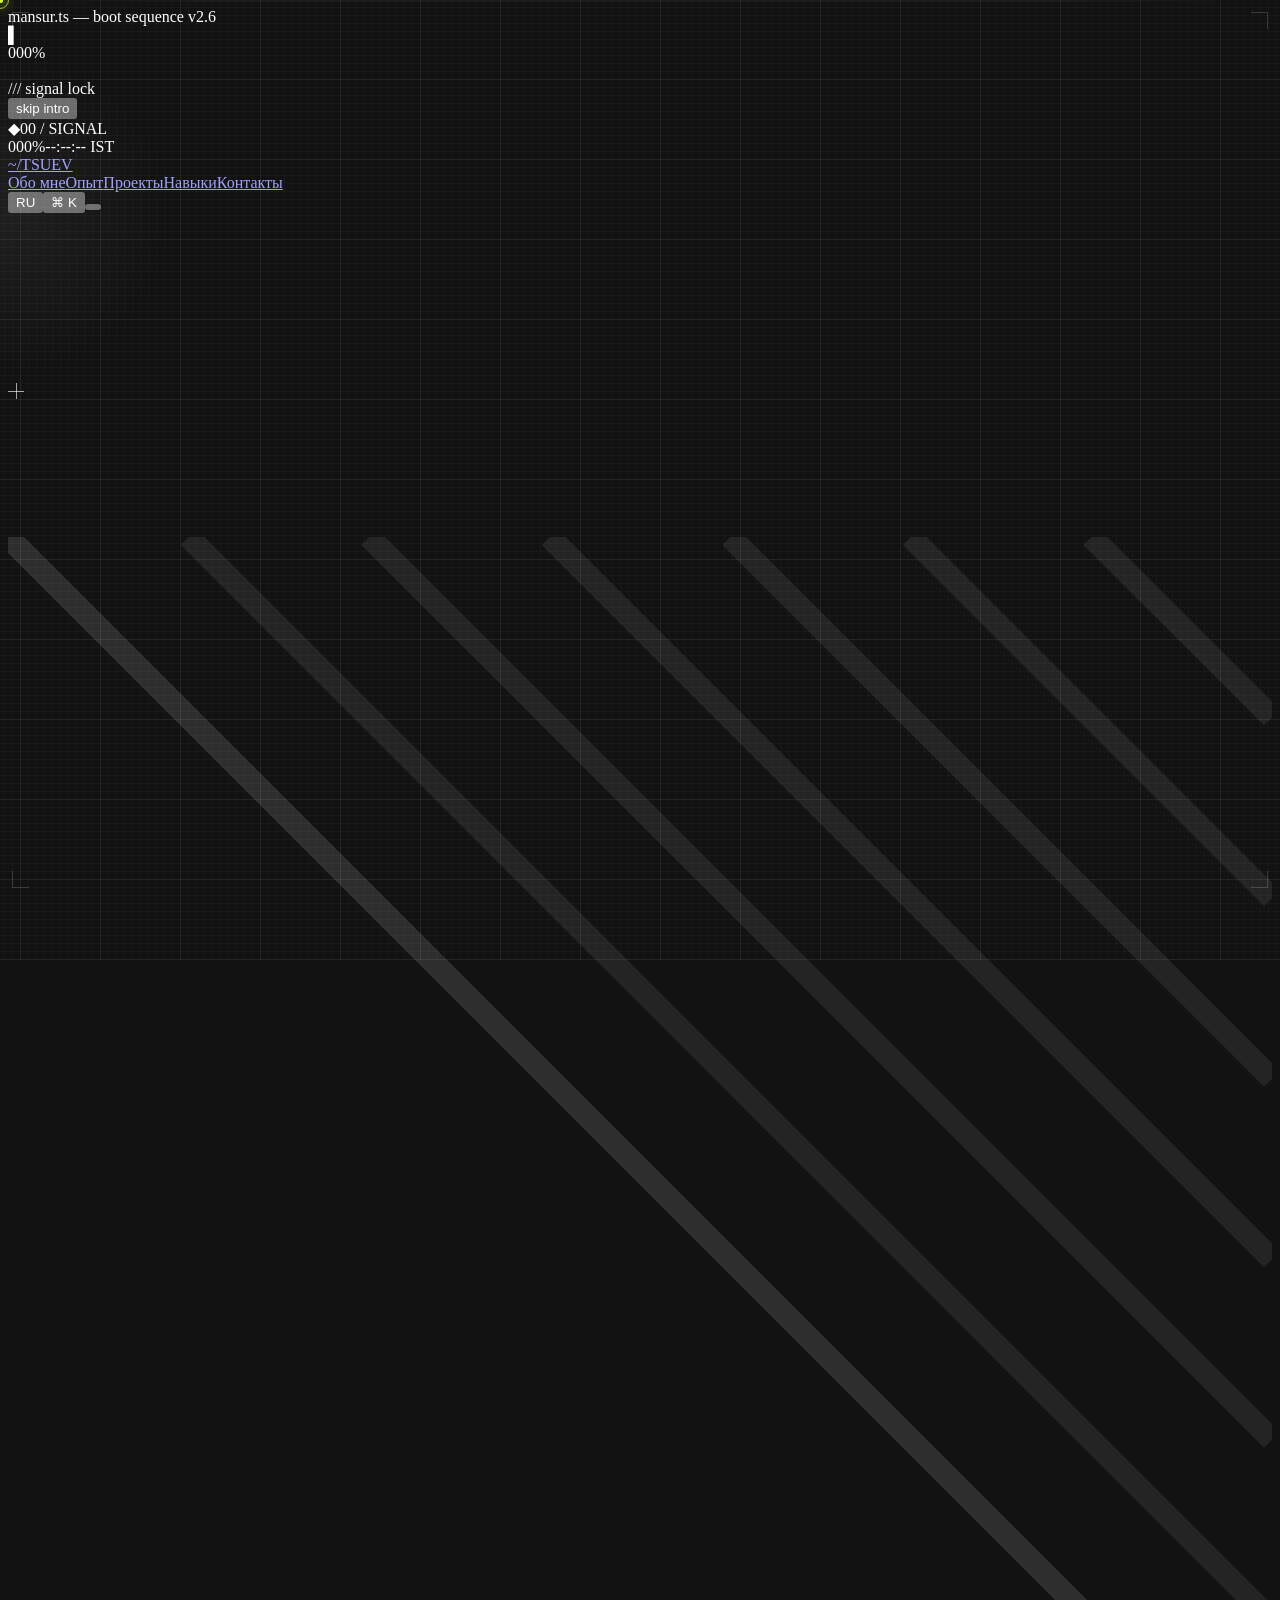
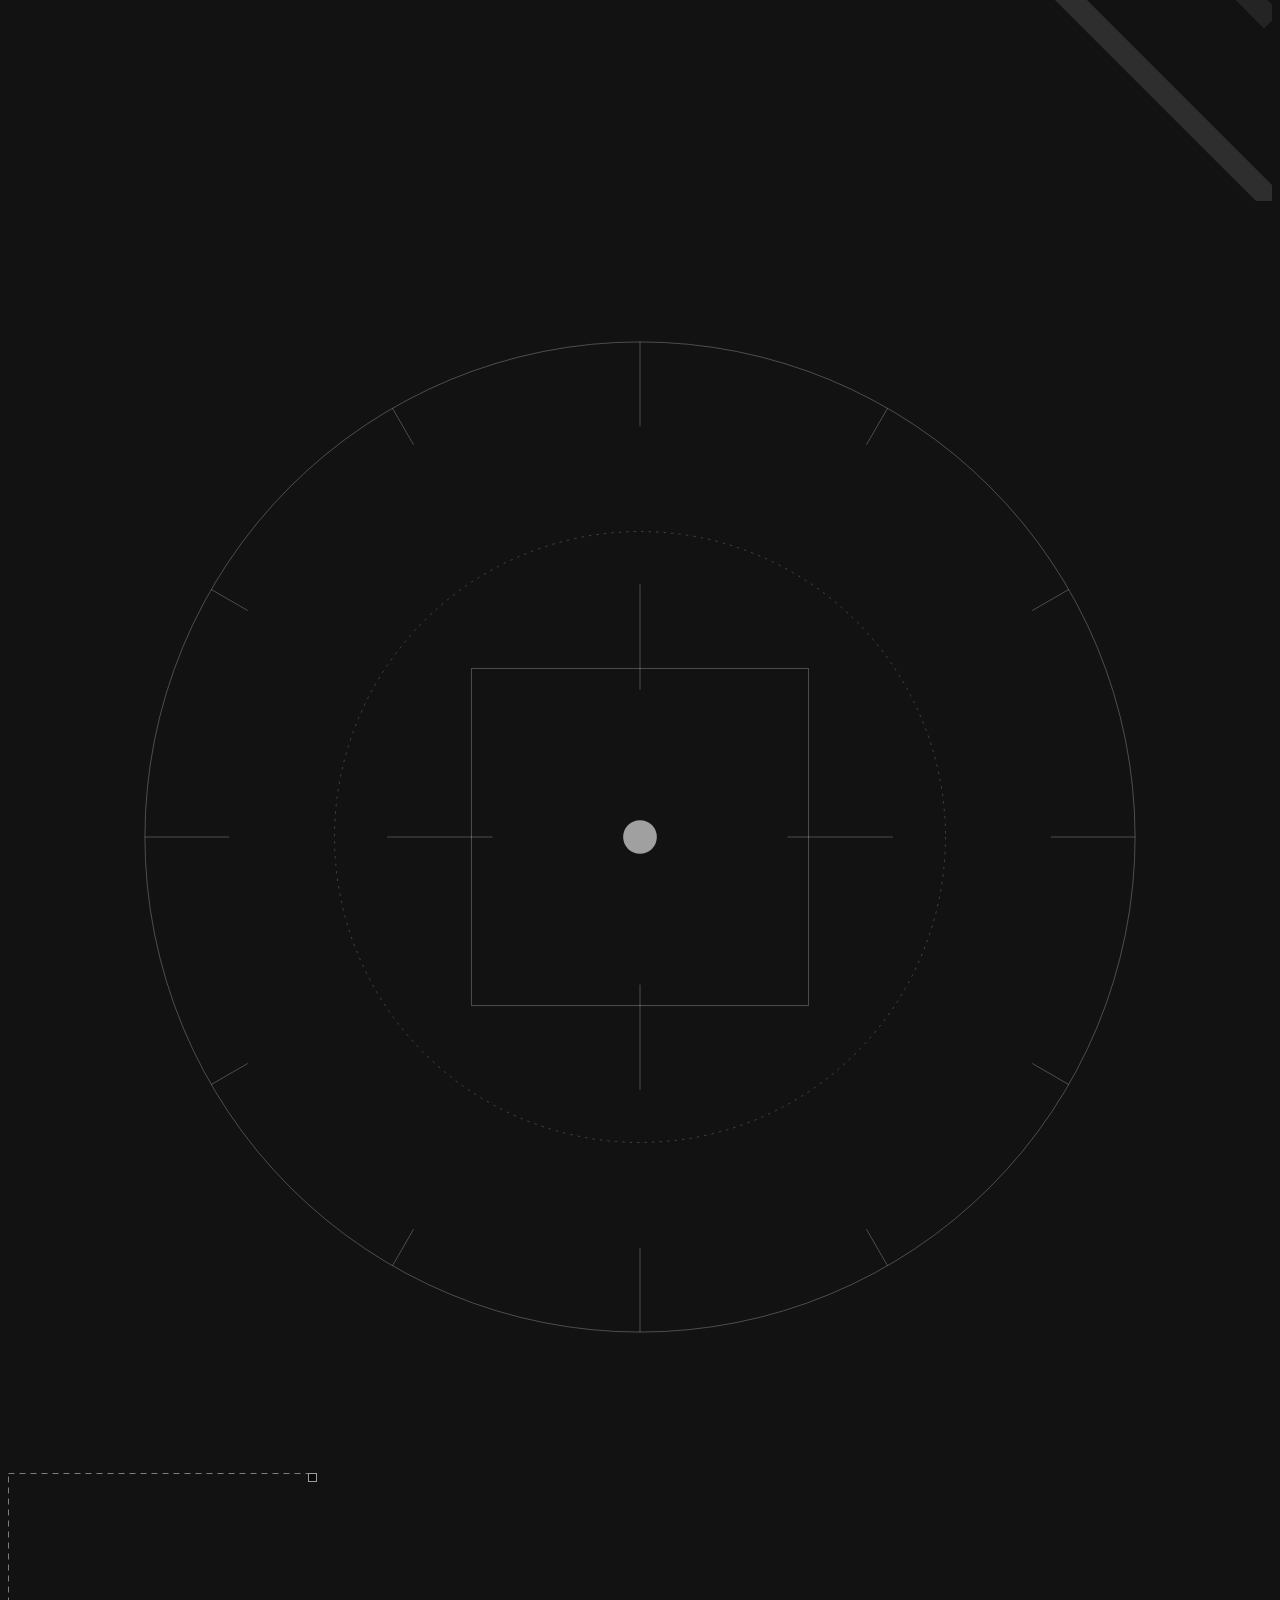
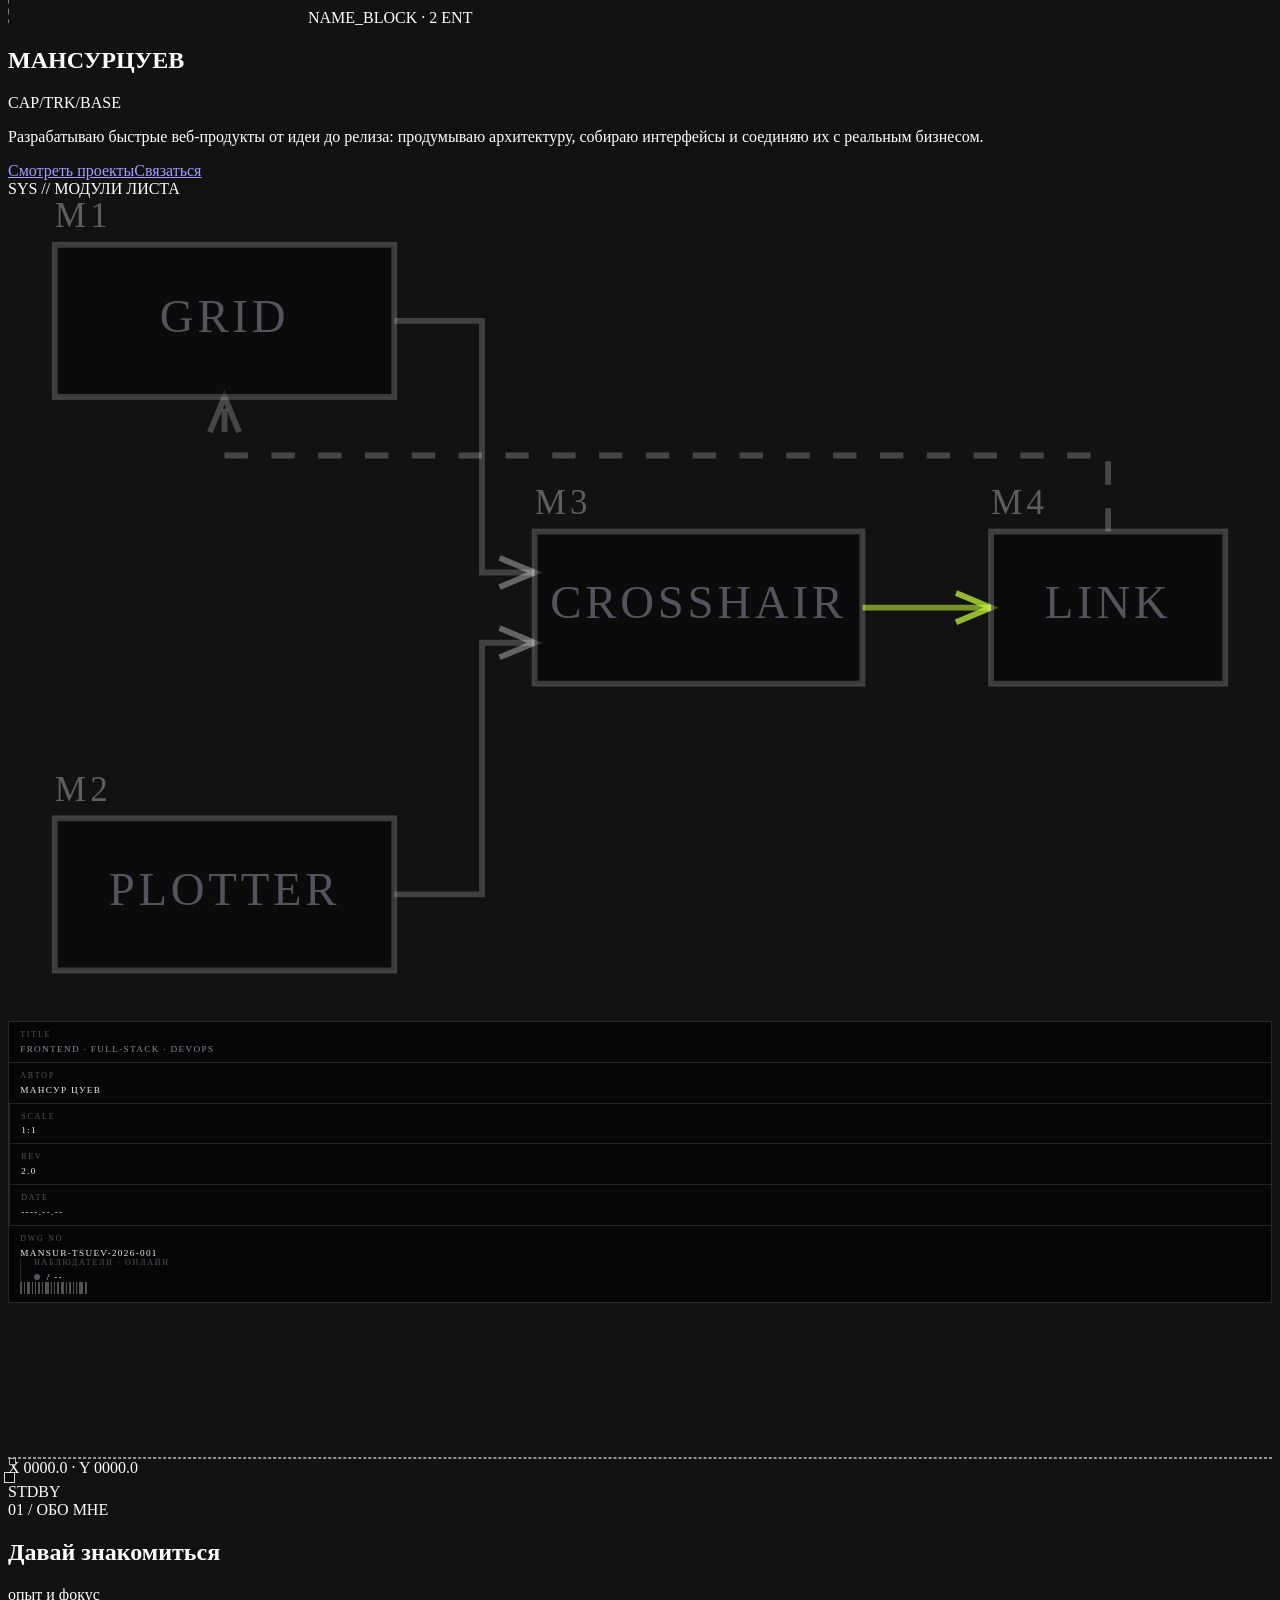
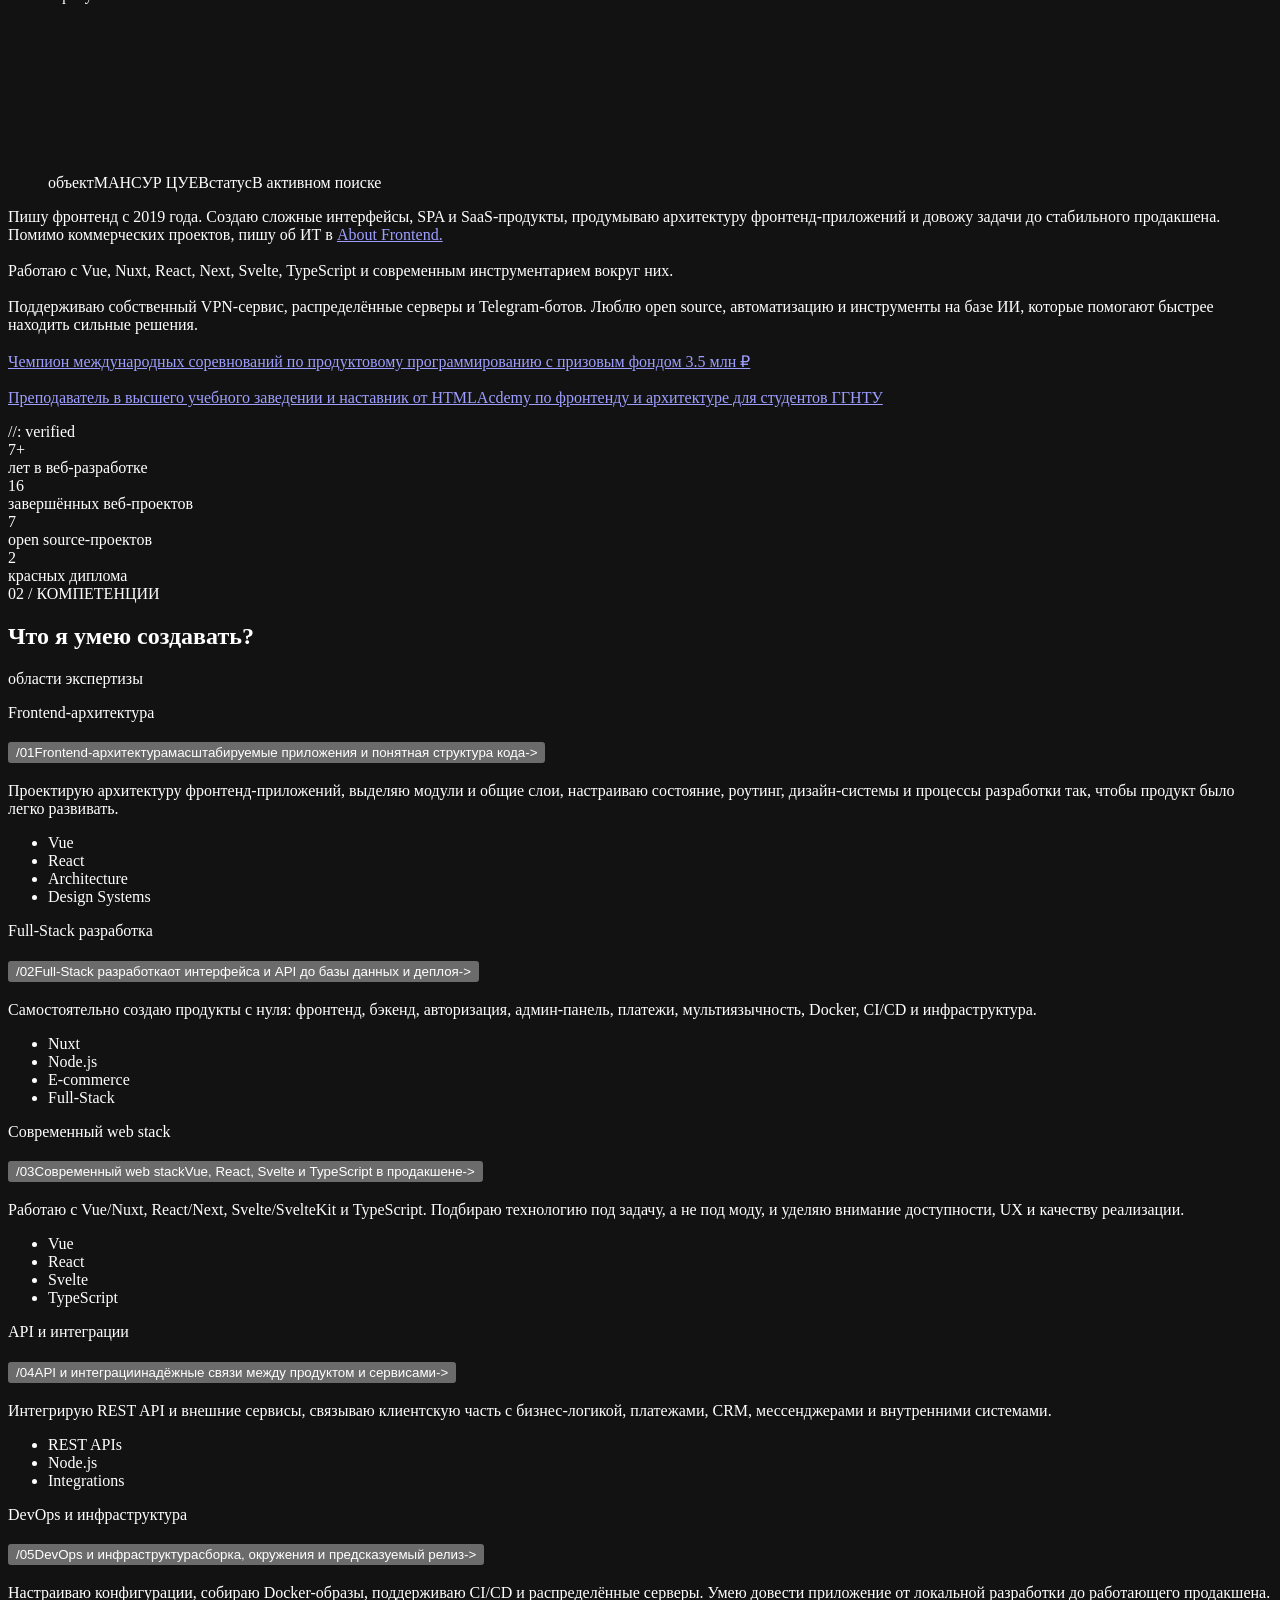
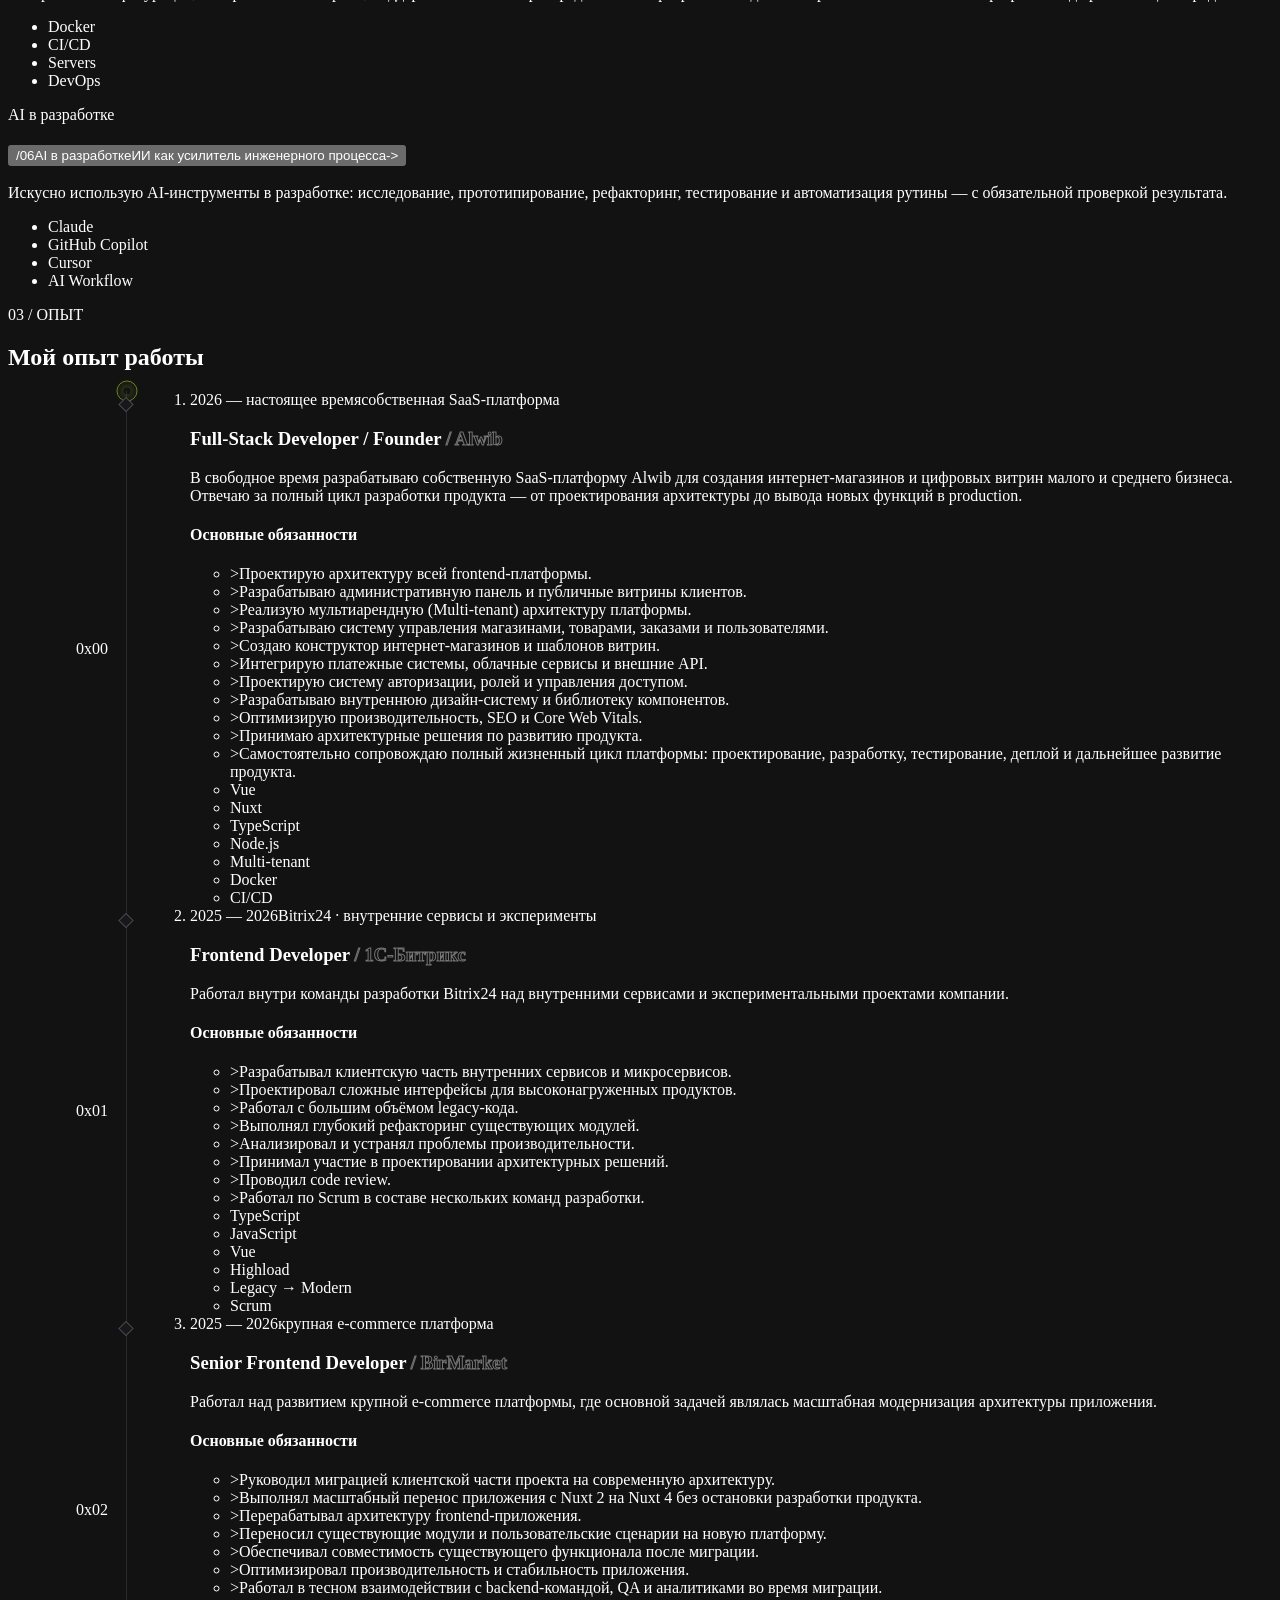
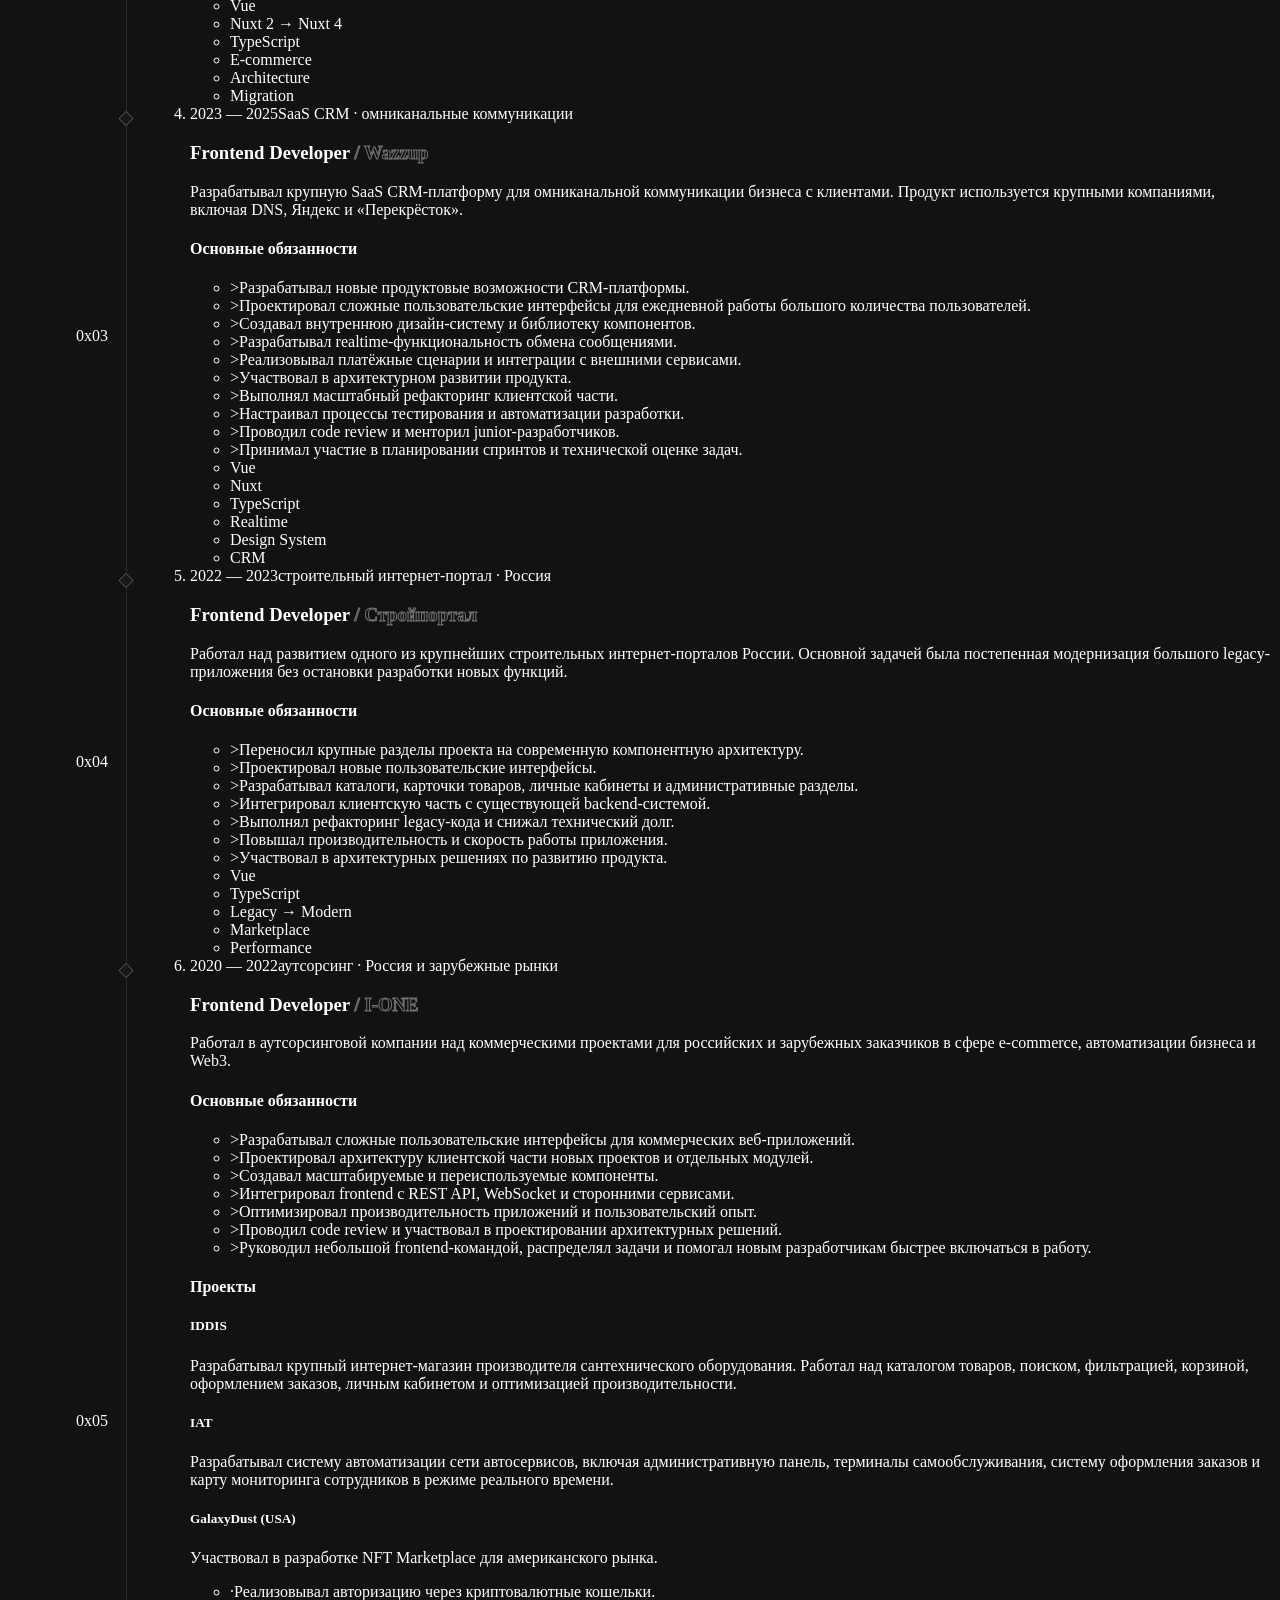
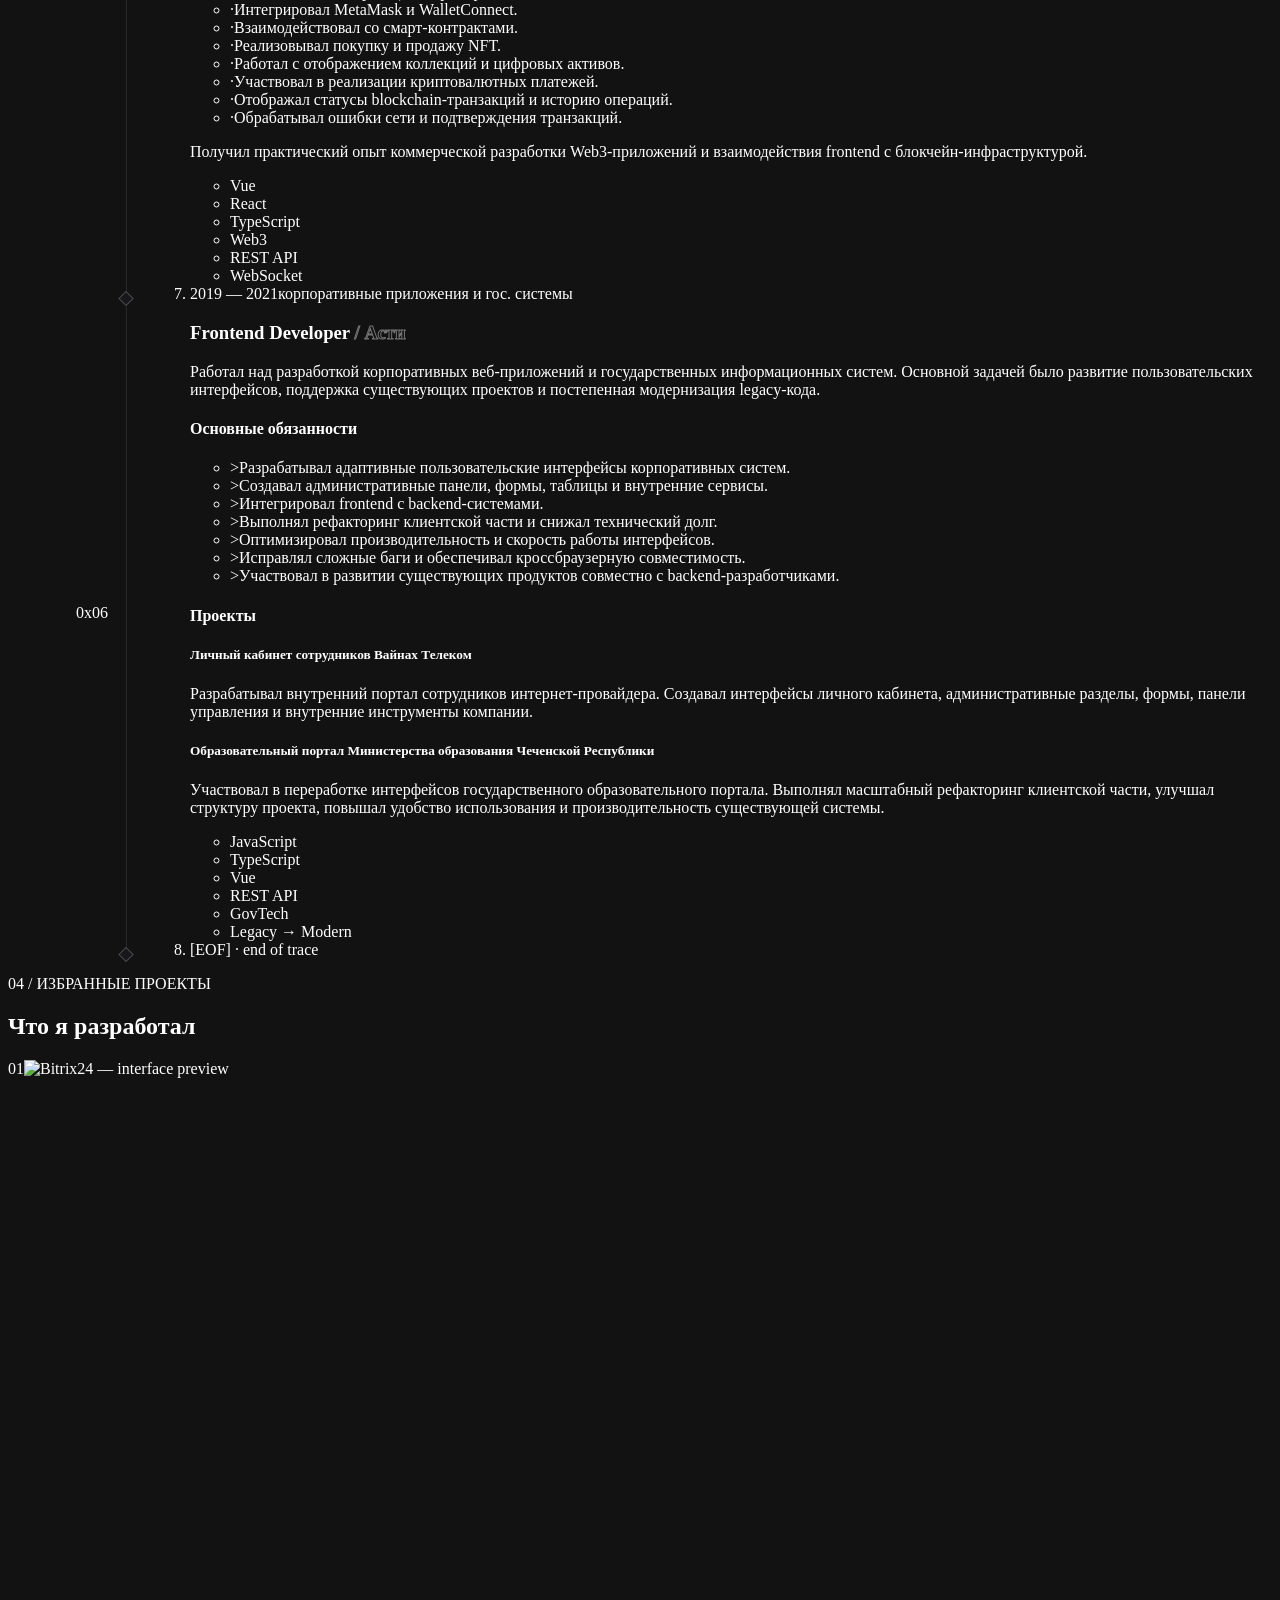
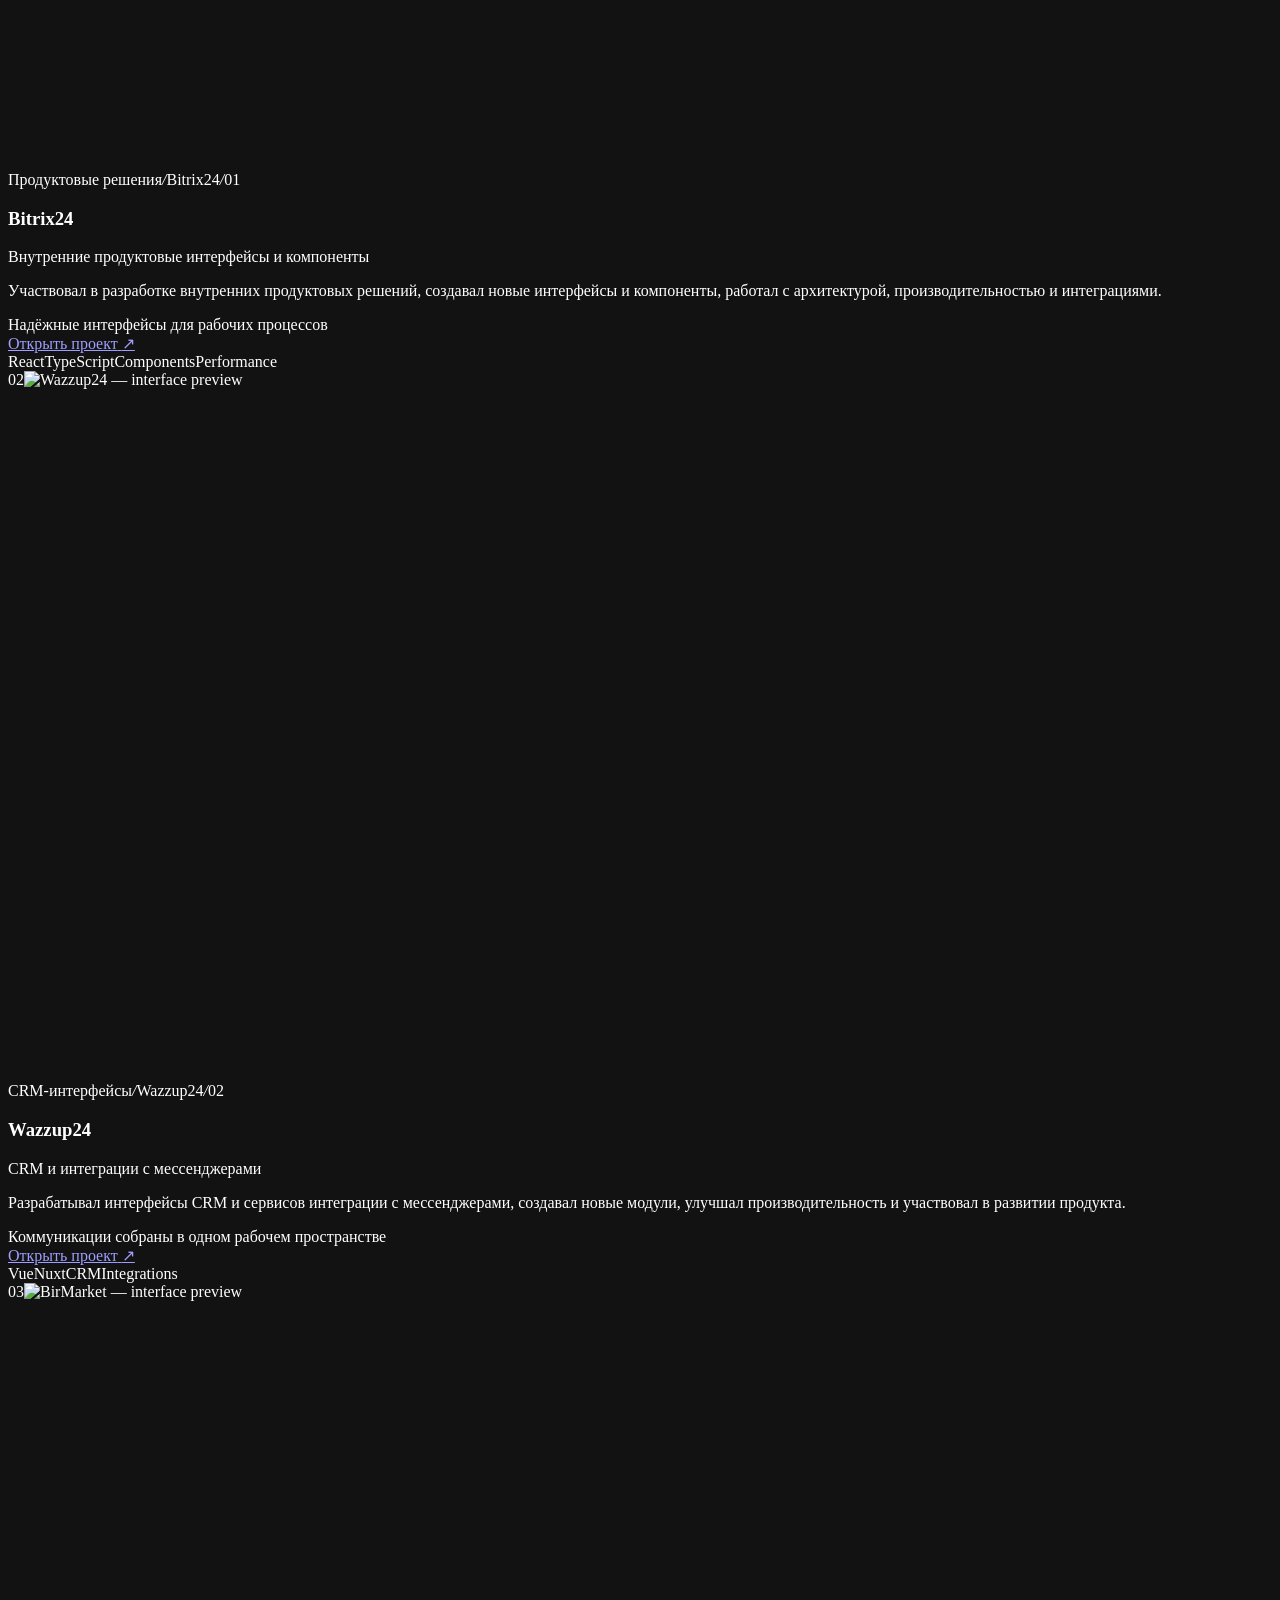
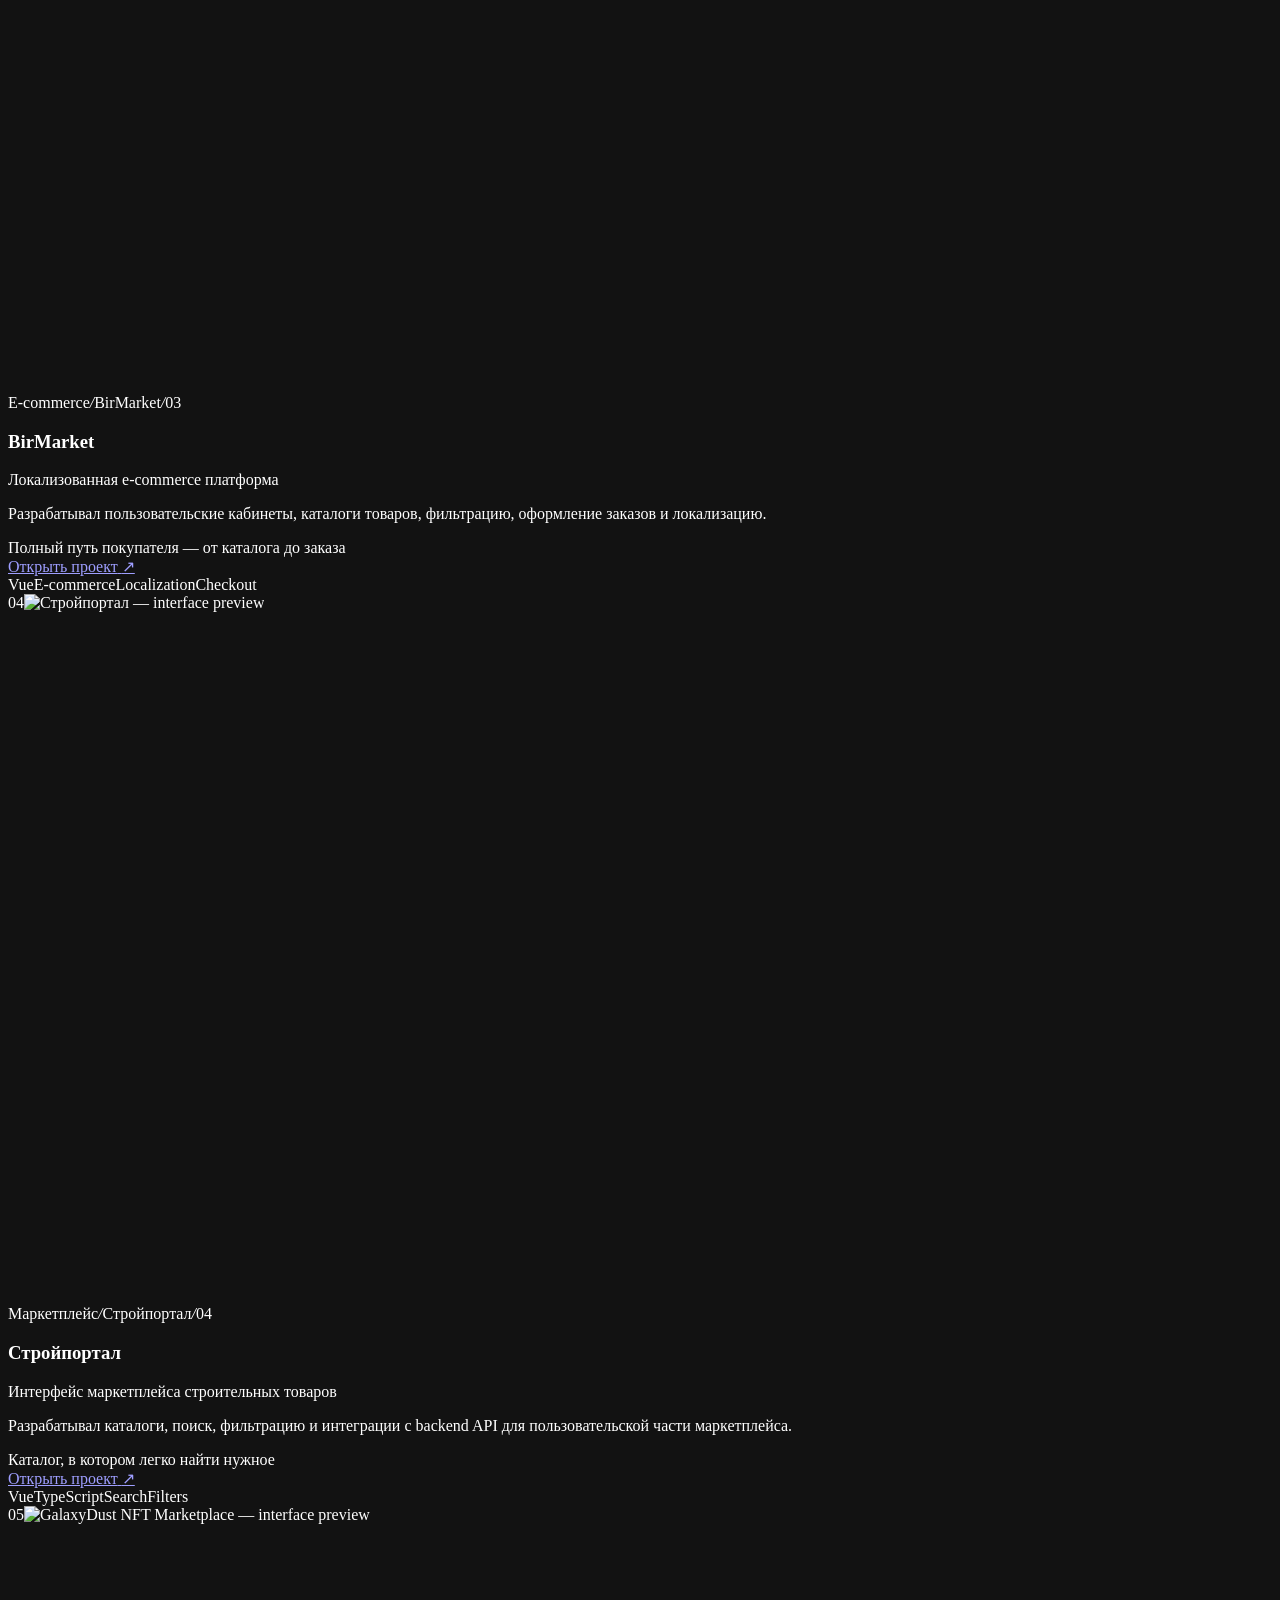
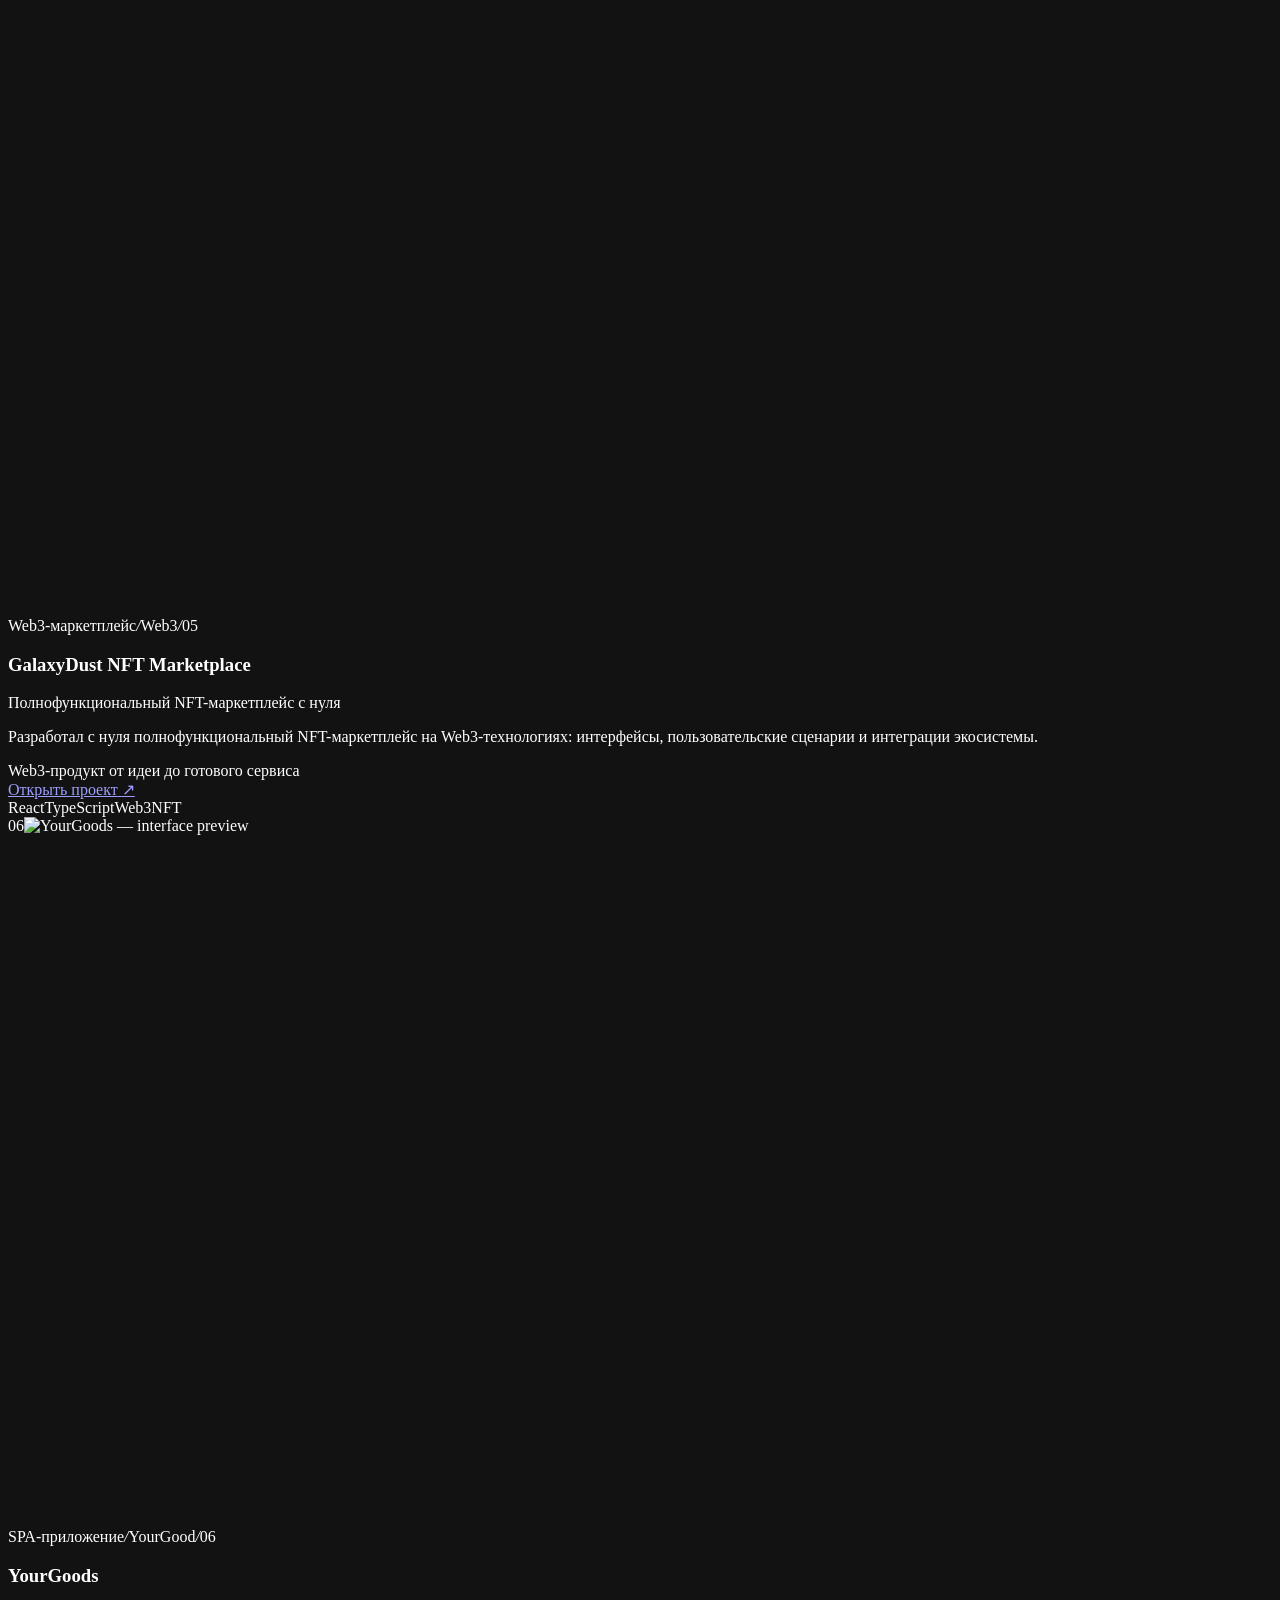
==== commit 7fefd630: "up texts" ====
--- a/out/index.html
+++ b/out/index.html
@@ -1,4 +1,4 @@
-<!DOCTYPE html><!--_JrZAlKStCgnAPnKhO4ey--><html lang="ru"><head><meta charSet="utf-8"/><meta name="viewport" content="width=device-width, initial-scale=1"/><link rel="stylesheet" href="/portfolio/_next/static/css/e61fcb4f26e4cf1f.css" data-precedence="next"/><link rel="preload" as="script" fetchPriority="low" href="/portfolio/_next/static/chunks/webpack-370fabc2cce3ba67.js"/><script src="/portfolio/_next/static/chunks/4bd1b696-c023c6e3521b1417.js" async=""></script><script src="/portfolio/_next/static/chunks/255-0943629420559024.js" async=""></script><script src="/portfolio/_next/static/chunks/main-app-598fc624623e8a76.js" async=""></script><script src="/portfolio/_next/static/chunks/app/layout-a5c745d30bfacf1e.js" async=""></script><script src="/portfolio/_next/static/chunks/app/not-found-35a6176058ecbffe.js" async=""></script><script src="/portfolio/_next/static/chunks/c15bf2b0-52e8419f34af26ab.js" async=""></script><script src="/portfolio/_next/static/chunks/26-8aab4890c59271b6.js" async=""></script><script src="/portfolio/_next/static/chunks/app/page-0c8594f8e5fe358c.js" async=""></script><meta name="theme-color" content="#070709"/><meta name="color-scheme" content="dark"/><title>Mansur Tsuev — Frontend Developer</title><meta name="description" content="Mansur Tsuev — frontend developer building production web products with Vue, React, Svelte and TypeScript."/><meta name="author" content="Mansur Tsuev"/><meta name="keywords" content="Mansur Tsuev,Frontend Developer,Frontend Developer,Frontend Engineer,React Developer,MERN Developer,React,Next.js,Vue,Svelte,TypeScript,DevOps"/><meta name="robots" content="index, follow"/><link rel="canonical" href="https://tsuev.github.io"/><meta property="og:title" content="Mansur Tsuev — Frontend Developer"/><meta property="og:description" content="Frontend and full-stack developer building production web products with Vue, React, Svelte, TypeScript and modern DevOps."/><meta property="og:url" content="https://tsuev.github.io"/><meta property="og:site_name" content="Mansur Tsuev"/><meta property="og:locale" content="en_US"/><meta property="og:image" content="https://tsuev.github.io/og-image.png"/><meta property="og:image:width" content="1200"/><meta property="og:image:height" content="630"/><meta property="og:image:alt" content="Mansur Tsuev — Frontend Developer"/><meta property="og:type" content="website"/><meta name="twitter:card" content="summary_large_image"/><meta name="twitter:title" content="Mansur Tsuev — Frontend Developer"/><meta name="twitter:description" content="Frontend and full-stack developer building production web products with Vue, React, Svelte and TypeScript."/><meta name="twitter:image" content="https://tsuev.github.io/og-image.png"/><link rel="icon" href="/portfolio/icon.svg?2878365063f32750" type="image/svg+xml" sizes="any"/><script src="/portfolio/_next/static/chunks/polyfills-42372ed130431b0a.js" noModule=""></script></head><body><div hidden=""><!--$--><!--/$--></div><script type="text/javascript" id="yandex-metrika-counter">(function(m,e,t,r,i,k,a){
+<!DOCTYPE html><!--vbWqKI2h_2FLNUPszccqB--><html lang="ru"><head><meta charSet="utf-8"/><meta name="viewport" content="width=device-width, initial-scale=1"/><link rel="stylesheet" href="/portfolio/_next/static/css/53b135ecb0efd116.css" data-precedence="next"/><link rel="preload" as="script" fetchPriority="low" href="/portfolio/_next/static/chunks/webpack-370fabc2cce3ba67.js"/><script src="/portfolio/_next/static/chunks/4bd1b696-c023c6e3521b1417.js" async=""></script><script src="/portfolio/_next/static/chunks/255-0943629420559024.js" async=""></script><script src="/portfolio/_next/static/chunks/main-app-598fc624623e8a76.js" async=""></script><script src="/portfolio/_next/static/chunks/app/layout-7e47d288e61218e6.js" async=""></script><script src="/portfolio/_next/static/chunks/app/not-found-35a6176058ecbffe.js" async=""></script><script src="/portfolio/_next/static/chunks/c15bf2b0-52e8419f34af26ab.js" async=""></script><script src="/portfolio/_next/static/chunks/26-8aab4890c59271b6.js" async=""></script><script src="/portfolio/_next/static/chunks/app/page-6fe3e1f048a56c79.js" async=""></script><meta name="theme-color" content="#070709"/><meta name="color-scheme" content="dark"/><title>Mansur Tsuev — Frontend Developer</title><meta name="description" content="Mansur Tsuev — frontend developer building production web products with Vue, React, Svelte and TypeScript."/><meta name="author" content="Mansur Tsuev"/><meta name="keywords" content="Mansur Tsuev,Frontend Developer,Frontend Developer,Frontend Engineer,React Developer,MERN Developer,React,Next.js,Vue,Svelte,TypeScript,DevOps"/><meta name="robots" content="index, follow"/><link rel="canonical" href="https://tsuev.github.io"/><meta property="og:title" content="Mansur Tsuev — Frontend Developer"/><meta property="og:description" content="Frontend and full-stack developer building production web products with Vue, React, Svelte, TypeScript and modern DevOps."/><meta property="og:url" content="https://tsuev.github.io"/><meta property="og:site_name" content="Mansur Tsuev"/><meta property="og:locale" content="en_US"/><meta property="og:image" content="https://tsuev.github.io/og-image.png"/><meta property="og:image:width" content="1200"/><meta property="og:image:height" content="630"/><meta property="og:image:alt" content="Mansur Tsuev — Frontend Developer"/><meta property="og:type" content="website"/><meta name="twitter:card" content="summary_large_image"/><meta name="twitter:title" content="Mansur Tsuev — Frontend Developer"/><meta name="twitter:description" content="Frontend and full-stack developer building production web products with Vue, React, Svelte and TypeScript."/><meta name="twitter:image" content="https://tsuev.github.io/og-image.png"/><link rel="icon" href="/portfolio/icon.svg?2878365063f32750" type="image/svg+xml" sizes="any"/><script src="/portfolio/_next/static/chunks/polyfills-42372ed130431b0a.js" noModule=""></script></head><body><div hidden=""><!--$--><!--/$--></div><script type="text/javascript" id="yandex-metrika-counter">(function(m,e,t,r,i,k,a){
         m[i]=m[i]||function(){(m[i].a=m[i].a||[]).push(arguments)};
         m[i].l=1*new Date();
         for (var j = 0; j < document.scripts.length; j++) {if (document.scripts[j].src === r) { return; }}
@@ -376,7 +376,7 @@
           outline: 1px solid #ccff3d;
           outline-offset: 3px;
         }
-      </style></section><section id="about" data-section-name="01 / ABOUT" class="relative pad-x py-[clamp(2rem,6vh,3.5rem)] md:py-[clamp(5rem,14vh,11rem)]"><header class="mxsh "><div class="flex items-baseline gap-4 border-t border-line pt-5 font-mono text-[.65rem] uppercase tracking-[.18em] text-muted"><span class="flex items-center gap-3"><i class="inline-block h-2 w-2 shrink-0 rotate-45 bg-accent" aria-hidden="true"></i>01<!-- --> / <!-- -->ОБО МНЕ</span></div><div class="-mb-[.12em] mt-5 overflow-hidden pb-[.12em]"><h2 class="font-display text-[clamp(2.25rem,8vw,7.5rem)] font-bold leading-[.92] tracking-[-.03em]">Давай знакомиться</h2></div><p class="mt-4 text-right font-mono text-[.65rem] uppercase tracking-[.18em] text-faint">опыт и фокус</p></header><div class="mt-[clamp(3rem,7vh,5.5rem)] grid grid-cols-1 gap-[clamp(2.5rem,6vw,6rem)] lg:grid-cols-[minmax(0,420px)_minmax(0,1fr)]"><div class="lg:sticky lg:top-[15vh] lg:self-start"><figure data-reveal="true" class="relative w-full max-w-[240px] lg:max-w-[380px]"><div class="relative"><canvas role="img" aria-label="ASCII glyph portrait spelling the initials M T" class="block aspect-[3/4] w-full border border-line bg-bg-soft font-mono"></canvas><span aria-hidden="true" class="pointer-events-none absolute -left-px -top-px h-3 w-3 border-l border-t border-accent/60"></span><span aria-hidden="true" class="pointer-events-none absolute -right-px -top-px h-3 w-3 border-r border-t border-accent/60"></span><span aria-hidden="true" class="pointer-events-none absolute -bottom-px -left-px h-3 w-3 border-b border-l border-accent/60"></span><span aria-hidden="true" class="pointer-events-none absolute -bottom-px -right-px h-3 w-3 border-b border-r border-accent/60"></span></div><figcaption class="mt-4 grid grid-cols-[auto_1fr] gap-x-4 gap-y-1.5 font-mono text-[.62rem] uppercase tracking-[.16em]"><span class="text-faint">объект</span><span class="text-muted">МАНСУР ЦУЕВ</span><span class="text-faint">статус</span><span class="text-accent">В строю<span aria-hidden="true" class="ml-2 inline-block h-[6px] w-[6px] animate-blink rounded-full bg-accent align-middle"></span></span></figcaption></figure></div><div class="relative"><div class="relative lg:pr-12"><p data-split-words="true" class="max-w-[58ch] text-[clamp(1.05rem,1.6vw,1.45rem)] leading-[1.65] text-text/90">Я frontend-разработчик с опытом в веб-разработке с 2019 года. Создаю сложные интерфейсы, SPA и SaaS-продукты, продумываю архитектуру фронтенд-приложений и довожу задачи до стабильного продакшена. Работаю с Vue, Nuxt, React, Next, Svelte, TypeScript и современным инструментарием вокруг них.<!-- --> <em class="not-italic text-accent">Vue, Nuxt, React, Next, Svelte, TypeScript</em>. <!-- -->Помимо коммерческих проектов, пишу об ит tg:@aboutfrontend иподдерживаю собственный VPN-сервис, распределённые серверы и Telegram-ботов. Люблю open source, автоматизацию и инструменты на базе ИИ, которые помогают быстрее находить сильные решения.</p><span aria-hidden="true" class="absolute right-0 top-0 hidden font-mono text-[.6rem] tracking-[.18em] text-faint [writing-mode:vertical-rl] lg:block" data-reveal="true" data-reveal-delay="0.25">//: verified</span></div><div class="mt-[clamp(3rem,6vh,4.5rem)] grid grid-cols-2 gap-x-6 gap-y-8 md:grid-cols-4 lg:grid-cols-2 xl:grid-cols-4"><div class="border-t border-line pt-4" data-reveal="true" data-reveal-delay="0.00"><div class="font-display text-[clamp(2rem,3.2vw,3rem)] font-bold leading-none tracking-[-.03em] [&amp;_span]:text-accent" data-count="7" data-suffix="+">7<!-- -->+</div><div class="mt-2.5 font-mono text-[.6rem] uppercase tracking-[.18em] text-faint">лет в веб-разработке</div></div><div class="border-t border-line pt-4" data-reveal="true" data-reveal-delay="0.08"><div class="font-display text-[clamp(2rem,3.2vw,3rem)] font-bold leading-none tracking-[-.03em] [&amp;_span]:text-accent" data-count="16" data-suffix="">16</div><div class="mt-2.5 font-mono text-[.6rem] uppercase tracking-[.18em] text-faint">завершённых веб-проектов</div></div><div class="border-t border-line pt-4" data-reveal="true" data-reveal-delay="0.16"><div class="font-display text-[clamp(2rem,3.2vw,3rem)] font-bold leading-none tracking-[-.03em] [&amp;_span]:text-accent" data-count="7" data-suffix="">7</div><div class="mt-2.5 font-mono text-[.6rem] uppercase tracking-[.18em] text-faint">open source-проектов</div></div><div class="border-t border-line pt-4" data-reveal="true" data-reveal-delay="0.24"><div class="font-display text-[clamp(2rem,3.2vw,3rem)] font-bold leading-none tracking-[-.03em] [&amp;_span]:text-accent" data-count="2" data-suffix="">2</div><div class="mt-2.5 font-mono text-[.6rem] uppercase tracking-[.18em] text-faint">красных диплома</div></div></div></div></div></section><section id="capabilities" data-section-name="02 / CAPABILITIES" class="relative pad-x py-[clamp(2rem,6vh,3.5rem)] md:py-[clamp(5rem,14vh,11rem)]"><header class="mxsh "><div class="flex items-baseline gap-4 border-t border-line pt-5 font-mono text-[.65rem] uppercase tracking-[.18em] text-muted"><span class="flex items-center gap-3"><i class="inline-block h-2 w-2 shrink-0 rotate-45 bg-accent" aria-hidden="true"></i>02<!-- --> / <!-- -->КОМПЕТЕНЦИИ</span></div><div class="-mb-[.12em] mt-5 overflow-hidden pb-[.12em]"><h2 class="font-display text-[clamp(2.25rem,8vw,7.5rem)] font-bold leading-[.92] tracking-[-.03em]">Что я умею создавать?</h2></div><p class="mt-4 text-right font-mono text-[.65rem] uppercase tracking-[.18em] text-faint">области экспертизы</p></header><div class="mt-[clamp(3rem,7vh,5.5rem)]"><article data-cursor="hover" data-reveal="true" class="relative overflow-hidden border-t border-line transition-colors duration-500 ease-ease motion-reduce:transition-none  bg-bg-soft"><div aria-hidden="true" class="pointer-events-none absolute inset-0 z-0 flex select-none items-center justify-center opacity-0"><span class="text-stroke whitespace-nowrap font-display text-[clamp(5rem,15vw,13rem)] font-bold leading-none tracking-[-.04em]">Frontend-архитектура</span></div><h3 class="relative z-[1] m-0"><button type="button" id="mcap-trigger-0" aria-expanded="true" aria-controls="mcap-panel-0" class="grid w-full grid-cols-[2.4rem_minmax(0,1fr)_auto] items-baseline gap-x-[clamp(.9rem,2.5vw,2rem)] py-[clamp(1.5rem,3.5vw,2.6rem)] text-left outline-none focus-visible:ring-1 focus-visible:ring-inset focus-visible:ring-accent/70 md:grid-cols-[4.5rem_minmax(0,1fr)_auto]"><span class="font-mono text-[.7rem] tracking-[.18em] transition-colors duration-300 motion-reduce:transition-none text-accent">/<!-- -->01</span><span class="min-w-0"><span class="block font-display text-[clamp(1.8rem,4.5vw,4rem)] font-bold leading-[1.02] tracking-[-.03em] transition-colors duration-300 motion-reduce:transition-none text-text">Frontend-архитектура</span><span class="mt-2.5 block font-mono text-[.62rem] uppercase tracking-[.18em] text-muted">масштабируемые приложения и понятная структура кода</span></span><span aria-hidden="true" class="self-center justify-self-end font-mono text-[clamp(1.1rem,2vw,1.5rem)] transition-all duration-[450ms] ease-ease motion-reduce:transition-none rotate-45 text-accent">-&gt;</span></button></h3><div id="mcap-panel-0" role="region" aria-labelledby="mcap-trigger-0" aria-hidden="false" class="relative z-[1] overflow-hidden"><div class="grid grid-cols-1 gap-x-[clamp(.9rem,2.5vw,2rem)] pb-[clamp(1.6rem,3.5vw,2.6rem)] md:grid-cols-[4.5rem_minmax(0,1fr)]"><span aria-hidden="true" class="hidden md:block"></span><div class="max-w-[62ch]"><p class="text-[clamp(.95rem,1.3vw,1.1rem)] leading-relaxed text-muted">Проектирую архитектуру фронтенд-приложений, выделяю модули и общие слои, настраиваю состояние, роутинг, дизайн-системы и процессы разработки так, чтобы продукт было легко развивать.</p><ul class="mt-5 flex flex-wrap gap-2"><li class="rounded-full border border-line px-3 py-1 font-mono text-[.62rem] uppercase tracking-[.14em] text-muted">Vue</li><li class="rounded-full border border-line px-3 py-1 font-mono text-[.62rem] uppercase tracking-[.14em] text-muted">React</li><li class="rounded-full border border-line px-3 py-1 font-mono text-[.62rem] uppercase tracking-[.14em] text-muted">Architecture</li><li class="rounded-full border border-line px-3 py-1 font-mono text-[.62rem] uppercase tracking-[.14em] text-muted">Design Systems</li></ul></div></div></div></article><article data-cursor="hover" data-reveal="true" class="relative overflow-hidden border-t border-line transition-colors duration-500 ease-ease motion-reduce:transition-none  bg-transparent"><div aria-hidden="true" class="pointer-events-none absolute inset-0 z-0 flex select-none items-center justify-center opacity-0"><span class="text-stroke whitespace-nowrap font-display text-[clamp(5rem,15vw,13rem)] font-bold leading-none tracking-[-.04em]">Full-Stack разработка</span></div><h3 class="relative z-[1] m-0"><button type="button" id="mcap-trigger-1" aria-expanded="false" aria-controls="mcap-panel-1" class="grid w-full grid-cols-[2.4rem_minmax(0,1fr)_auto] items-baseline gap-x-[clamp(.9rem,2.5vw,2rem)] py-[clamp(1.5rem,3.5vw,2.6rem)] text-left outline-none focus-visible:ring-1 focus-visible:ring-inset focus-visible:ring-accent/70 md:grid-cols-[4.5rem_minmax(0,1fr)_auto]"><span class="font-mono text-[.7rem] tracking-[.18em] transition-colors duration-300 motion-reduce:transition-none text-faint">/<!-- -->02</span><span class="min-w-0"><span class="block font-display text-[clamp(1.8rem,4.5vw,4rem)] font-bold leading-[1.02] tracking-[-.03em] transition-colors duration-300 motion-reduce:transition-none text-text/75">Full-Stack разработка</span><span class="mt-2.5 block font-mono text-[.62rem] uppercase tracking-[.18em] text-muted">от интерфейса и API до базы данных и деплоя</span></span><span aria-hidden="true" class="self-center justify-self-end font-mono text-[clamp(1.1rem,2vw,1.5rem)] transition-all duration-[450ms] ease-ease motion-reduce:transition-none rotate-0 text-muted">-&gt;</span></button></h3><div id="mcap-panel-1" role="region" aria-labelledby="mcap-trigger-1" aria-hidden="true" class="relative z-[1] overflow-hidden"><div class="grid grid-cols-1 gap-x-[clamp(.9rem,2.5vw,2rem)] pb-[clamp(1.6rem,3.5vw,2.6rem)] md:grid-cols-[4.5rem_minmax(0,1fr)]"><span aria-hidden="true" class="hidden md:block"></span><div class="max-w-[62ch]"><p class="text-[clamp(.95rem,1.3vw,1.1rem)] leading-relaxed text-muted">Самостоятельно создаю продукты с нуля: фронтенд, бэкенд, авторизация, админ-панель, платежи, мультиязычность, Docker, CI/CD и инфраструктура.</p><ul class="mt-5 flex flex-wrap gap-2"><li class="rounded-full border border-line px-3 py-1 font-mono text-[.62rem] uppercase tracking-[.14em] text-muted">Nuxt</li><li class="rounded-full border border-line px-3 py-1 font-mono text-[.62rem] uppercase tracking-[.14em] text-muted">Node.js</li><li class="rounded-full border border-line px-3 py-1 font-mono text-[.62rem] uppercase tracking-[.14em] text-muted">E-commerce</li><li class="rounded-full border border-line px-3 py-1 font-mono text-[.62rem] uppercase tracking-[.14em] text-muted">Full-Stack</li></ul></div></div></div></article><article data-cursor="hover" data-reveal="true" class="relative overflow-hidden border-t border-line transition-colors duration-500 ease-ease motion-reduce:transition-none  bg-transparent"><div aria-hidden="true" class="pointer-events-none absolute inset-0 z-0 flex select-none items-center justify-center opacity-0"><span class="text-stroke whitespace-nowrap font-display text-[clamp(5rem,15vw,13rem)] font-bold leading-none tracking-[-.04em]">Современный web stack</span></div><h3 class="relative z-[1] m-0"><button type="button" id="mcap-trigger-2" aria-expanded="false" aria-controls="mcap-panel-2" class="grid w-full grid-cols-[2.4rem_minmax(0,1fr)_auto] items-baseline gap-x-[clamp(.9rem,2.5vw,2rem)] py-[clamp(1.5rem,3.5vw,2.6rem)] text-left outline-none focus-visible:ring-1 focus-visible:ring-inset focus-visible:ring-accent/70 md:grid-cols-[4.5rem_minmax(0,1fr)_auto]"><span class="font-mono text-[.7rem] tracking-[.18em] transition-colors duration-300 motion-reduce:transition-none text-faint">/<!-- -->03</span><span class="min-w-0"><span class="block font-display text-[clamp(1.8rem,4.5vw,4rem)] font-bold leading-[1.02] tracking-[-.03em] transition-colors duration-300 motion-reduce:transition-none text-text/75">Современный web stack</span><span class="mt-2.5 block font-mono text-[.62rem] uppercase tracking-[.18em] text-muted">Vue, React, Svelte и TypeScript в продакшене</span></span><span aria-hidden="true" class="self-center justify-self-end font-mono text-[clamp(1.1rem,2vw,1.5rem)] transition-all duration-[450ms] ease-ease motion-reduce:transition-none rotate-0 text-muted">-&gt;</span></button></h3><div id="mcap-panel-2" role="region" aria-labelledby="mcap-trigger-2" aria-hidden="true" class="relative z-[1] overflow-hidden"><div class="grid grid-cols-1 gap-x-[clamp(.9rem,2.5vw,2rem)] pb-[clamp(1.6rem,3.5vw,2.6rem)] md:grid-cols-[4.5rem_minmax(0,1fr)]"><span aria-hidden="true" class="hidden md:block"></span><div class="max-w-[62ch]"><p class="text-[clamp(.95rem,1.3vw,1.1rem)] leading-relaxed text-muted">Работаю с Vue/Nuxt, React/Next, Svelte/SvelteKit и TypeScript. Подбираю технологию под задачу, а не под моду, и уделяю внимание доступности, UX и качеству реализации.</p><ul class="mt-5 flex flex-wrap gap-2"><li class="rounded-full border border-line px-3 py-1 font-mono text-[.62rem] uppercase tracking-[.14em] text-muted">Vue</li><li class="rounded-full border border-line px-3 py-1 font-mono text-[.62rem] uppercase tracking-[.14em] text-muted">React</li><li class="rounded-full border border-line px-3 py-1 font-mono text-[.62rem] uppercase tracking-[.14em] text-muted">Svelte</li><li class="rounded-full border border-line px-3 py-1 font-mono text-[.62rem] uppercase tracking-[.14em] text-muted">TypeScript</li></ul></div></div></div></article><article data-cursor="hover" data-reveal="true" class="relative overflow-hidden border-t border-line transition-colors duration-500 ease-ease motion-reduce:transition-none  bg-transparent"><div aria-hidden="true" class="pointer-events-none absolute inset-0 z-0 flex select-none items-center justify-center opacity-0"><span class="text-stroke whitespace-nowrap font-display text-[clamp(5rem,15vw,13rem)] font-bold leading-none tracking-[-.04em]">API и интеграции</span></div><h3 class="relative z-[1] m-0"><button type="button" id="mcap-trigger-3" aria-expanded="false" aria-controls="mcap-panel-3" class="grid w-full grid-cols-[2.4rem_minmax(0,1fr)_auto] items-baseline gap-x-[clamp(.9rem,2.5vw,2rem)] py-[clamp(1.5rem,3.5vw,2.6rem)] text-left outline-none focus-visible:ring-1 focus-visible:ring-inset focus-visible:ring-accent/70 md:grid-cols-[4.5rem_minmax(0,1fr)_auto]"><span class="font-mono text-[.7rem] tracking-[.18em] transition-colors duration-300 motion-reduce:transition-none text-faint">/<!-- -->04</span><span class="min-w-0"><span class="block font-display text-[clamp(1.8rem,4.5vw,4rem)] font-bold leading-[1.02] tracking-[-.03em] transition-colors duration-300 motion-reduce:transition-none text-text/75">API и интеграции</span><span class="mt-2.5 block font-mono text-[.62rem] uppercase tracking-[.18em] text-muted">надёжные связи между продуктом и сервисами</span></span><span aria-hidden="true" class="self-center justify-self-end font-mono text-[clamp(1.1rem,2vw,1.5rem)] transition-all duration-[450ms] ease-ease motion-reduce:transition-none rotate-0 text-muted">-&gt;</span></button></h3><div id="mcap-panel-3" role="region" aria-labelledby="mcap-trigger-3" aria-hidden="true" class="relative z-[1] overflow-hidden"><div class="grid grid-cols-1 gap-x-[clamp(.9rem,2.5vw,2rem)] pb-[clamp(1.6rem,3.5vw,2.6rem)] md:grid-cols-[4.5rem_minmax(0,1fr)]"><span aria-hidden="true" class="hidden md:block"></span><div class="max-w-[62ch]"><p class="text-[clamp(.95rem,1.3vw,1.1rem)] leading-relaxed text-muted">Интегрирую REST API и внешние сервисы, связываю клиентскую часть с бизнес-логикой, платежами, CRM, мессенджерами и внутренними системами.</p><ul class="mt-5 flex flex-wrap gap-2"><li class="rounded-full border border-line px-3 py-1 font-mono text-[.62rem] uppercase tracking-[.14em] text-muted">REST APIs</li><li class="rounded-full border border-line px-3 py-1 font-mono text-[.62rem] uppercase tracking-[.14em] text-muted">Node.js</li><li class="rounded-full border border-line px-3 py-1 font-mono text-[.62rem] uppercase tracking-[.14em] text-muted">Integrations</li></ul></div></div></div></article><article data-cursor="hover" data-reveal="true" class="relative overflow-hidden border-t border-line transition-colors duration-500 ease-ease motion-reduce:transition-none  bg-transparent"><div aria-hidden="true" class="pointer-events-none absolute inset-0 z-0 flex select-none items-center justify-center opacity-0"><span class="text-stroke whitespace-nowrap font-display text-[clamp(5rem,15vw,13rem)] font-bold leading-none tracking-[-.04em]">DevOps и инфраструктура</span></div><h3 class="relative z-[1] m-0"><button type="button" id="mcap-trigger-4" aria-expanded="false" aria-controls="mcap-panel-4" class="grid w-full grid-cols-[2.4rem_minmax(0,1fr)_auto] items-baseline gap-x-[clamp(.9rem,2.5vw,2rem)] py-[clamp(1.5rem,3.5vw,2.6rem)] text-left outline-none focus-visible:ring-1 focus-visible:ring-inset focus-visible:ring-accent/70 md:grid-cols-[4.5rem_minmax(0,1fr)_auto]"><span class="font-mono text-[.7rem] tracking-[.18em] transition-colors duration-300 motion-reduce:transition-none text-faint">/<!-- -->05</span><span class="min-w-0"><span class="block font-display text-[clamp(1.8rem,4.5vw,4rem)] font-bold leading-[1.02] tracking-[-.03em] transition-colors duration-300 motion-reduce:transition-none text-text/75">DevOps и инфраструктура</span><span class="mt-2.5 block font-mono text-[.62rem] uppercase tracking-[.18em] text-muted">сборка, окружения и предсказуемый релиз</span></span><span aria-hidden="true" class="self-center justify-self-end font-mono text-[clamp(1.1rem,2vw,1.5rem)] transition-all duration-[450ms] ease-ease motion-reduce:transition-none rotate-0 text-muted">-&gt;</span></button></h3><div id="mcap-panel-4" role="region" aria-labelledby="mcap-trigger-4" aria-hidden="true" class="relative z-[1] overflow-hidden"><div class="grid grid-cols-1 gap-x-[clamp(.9rem,2.5vw,2rem)] pb-[clamp(1.6rem,3.5vw,2.6rem)] md:grid-cols-[4.5rem_minmax(0,1fr)]"><span aria-hidden="true" class="hidden md:block"></span><div class="max-w-[62ch]"><p class="text-[clamp(.95rem,1.3vw,1.1rem)] leading-relaxed text-muted">Настраиваю конфигурации, собираю Docker-образы, поддерживаю CI/CD и распределённые серверы. Умею довести приложение от локальной разработки до работающего продакшена.</p><ul class="mt-5 flex flex-wrap gap-2"><li class="rounded-full border border-line px-3 py-1 font-mono text-[.62rem] uppercase tracking-[.14em] text-muted">Docker</li><li class="rounded-full border border-line px-3 py-1 font-mono text-[.62rem] uppercase tracking-[.14em] text-muted">CI/CD</li><li class="rounded-full border border-line px-3 py-1 font-mono text-[.62rem] uppercase tracking-[.14em] text-muted">Servers</li><li class="rounded-full border border-line px-3 py-1 font-mono text-[.62rem] uppercase tracking-[.14em] text-muted">DevOps</li></ul></div></div></div></article><article data-cursor="hover" data-reveal="true" class="relative overflow-hidden border-t border-line transition-colors duration-500 ease-ease motion-reduce:transition-none border-b bg-transparent"><div aria-hidden="true" class="pointer-events-none absolute inset-0 z-0 flex select-none items-center justify-center opacity-0"><span class="text-stroke whitespace-nowrap font-display text-[clamp(5rem,15vw,13rem)] font-bold leading-none tracking-[-.04em]">AI в разработке</span></div><h3 class="relative z-[1] m-0"><button type="button" id="mcap-trigger-5" aria-expanded="false" aria-controls="mcap-panel-5" class="grid w-full grid-cols-[2.4rem_minmax(0,1fr)_auto] items-baseline gap-x-[clamp(.9rem,2.5vw,2rem)] py-[clamp(1.5rem,3.5vw,2.6rem)] text-left outline-none focus-visible:ring-1 focus-visible:ring-inset focus-visible:ring-accent/70 md:grid-cols-[4.5rem_minmax(0,1fr)_auto]"><span class="font-mono text-[.7rem] tracking-[.18em] transition-colors duration-300 motion-reduce:transition-none text-faint">/<!-- -->06</span><span class="min-w-0"><span class="block font-display text-[clamp(1.8rem,4.5vw,4rem)] font-bold leading-[1.02] tracking-[-.03em] transition-colors duration-300 motion-reduce:transition-none text-text/75">AI в разработке</span><span class="mt-2.5 block font-mono text-[.62rem] uppercase tracking-[.18em] text-muted">ИИ как усилитель инженерного процесса</span></span><span aria-hidden="true" class="self-center justify-self-end font-mono text-[clamp(1.1rem,2vw,1.5rem)] transition-all duration-[450ms] ease-ease motion-reduce:transition-none rotate-0 text-muted">-&gt;</span></button></h3><div id="mcap-panel-5" role="region" aria-labelledby="mcap-trigger-5" aria-hidden="true" class="relative z-[1] overflow-hidden"><div class="grid grid-cols-1 gap-x-[clamp(.9rem,2.5vw,2rem)] pb-[clamp(1.6rem,3.5vw,2.6rem)] md:grid-cols-[4.5rem_minmax(0,1fr)]"><span aria-hidden="true" class="hidden md:block"></span><div class="max-w-[62ch]"><p class="text-[clamp(.95rem,1.3vw,1.1rem)] leading-relaxed text-muted">Искусно использую AI-инструменты в разработке: исследование, прототипирование, рефакторинг, тестирование и автоматизация рутины — с обязательной проверкой результата.</p><ul class="mt-5 flex flex-wrap gap-2"><li class="rounded-full border border-line px-3 py-1 font-mono text-[.62rem] uppercase tracking-[.14em] text-muted">Claude</li><li class="rounded-full border border-line px-3 py-1 font-mono text-[.62rem] uppercase tracking-[.14em] text-muted">GitHub Copilot</li><li class="rounded-full border border-line px-3 py-1 font-mono text-[.62rem] uppercase tracking-[.14em] text-muted">Cursor</li><li class="rounded-full border border-line px-3 py-1 font-mono text-[.62rem] uppercase tracking-[.14em] text-muted">AI Workflow</li></ul></div></div></div></article></div></section><section id="work" data-section-name="03 / EXPERIENCE" class="relative pad-x py-[clamp(2rem,6vh,3.5rem)] md:py-[clamp(5rem,14vh,11rem)]"><header class="mxsh "><div class="flex items-baseline gap-4 border-t border-line pt-5 font-mono text-[.65rem] uppercase tracking-[.18em] text-muted"><span class="flex items-center gap-3"><i class="inline-block h-2 w-2 shrink-0 rotate-45 bg-accent" aria-hidden="true"></i>03<!-- --> / <!-- -->ОПЫТ</span></div><div class="-mb-[.12em] mt-5 overflow-hidden pb-[.12em]"><h2 class="font-display text-[clamp(2.25rem,8vw,7.5rem)] font-bold leading-[.92] tracking-[-.03em]">Мой опыт работы</h2></div></header><div class="mxp-trace mt-[clamp(3rem,9vh,6.5rem)]"><div aria-hidden="true" class="mxp-line"><div class="mxp-fill"><span class="mxp-tip"></span></div></div><ol class="mxp-entries flex flex-col gap-[clamp(4rem,12vh,7rem)] pt-[clamp(1.5rem,5vh,3.5rem)] pb-[clamp(2.5rem,6vh,7rem)] md:gap-[clamp(6rem,30vh,20rem)] md:pb-[clamp(3rem,9vh,7rem)]"><li class="mxp-entry" data-cursor="hover"><span aria-hidden="true" class="mxp-node"></span><div class="relative flex flex-wrap items-center gap-x-4 gap-y-2" data-reveal="true"><span aria-hidden="true" class="mxp-hex font-mono text-[.65rem] tracking-[.18em] text-faint">0x00</span><span class="mxp-stamp inline-flex items-center border border-line bg-surface/50 px-3 py-1.5 font-mono text-[.7rem] tracking-[.14em] text-muted"><span class="mxp-stamp-text">2026 — настоящее время</span></span><span class="font-mono text-[.65rem] uppercase tracking-[.18em] text-muted">собственная SaaS-платформа</span></div><h3 class="mt-5 font-display text-[clamp(1.9rem,4.2vw,3.4rem)] font-bold leading-[1.02] tracking-[-.025em]" data-reveal="true">Full-Stack Developer / Founder<!-- --> <span class="mxp-co">/ <!-- -->Alwib</span></h3><p class="mt-5 max-w-[58ch] text-[clamp(.95rem,1.3vw,1.06rem)] leading-relaxed text-muted" data-reveal="true" data-reveal-delay="0.08">В свободное время разрабатываю собственную SaaS-платформу Alwib для создания интернет-магазинов и цифровых витрин малого и среднего бизнеса. Отвечаю за полный цикл разработки продукта — от проектирования архитектуры до вывода новых функций в production.</p><div class="mt-8" data-reveal="true" data-reveal-delay="0.1"><h4 class="flex items-center gap-3 font-mono text-[.62rem] uppercase tracking-[.22em] text-accent"><span aria-hidden="true" class="h-px w-5 bg-accent/70"></span>Основные обязанности</h4><ul class="mt-4 flex max-w-[62ch] flex-col gap-2.5"><li class="flex items-start gap-3 text-[clamp(.9rem,1.25vw,1rem)] leading-relaxed text-muted" data-reveal="true" data-reveal-delay="0.14"><span aria-hidden="true" class="select-none pt-[.18em] font-mono text-[.72rem] text-accent/70">&gt;</span><span>Проектирую архитектуру всей frontend-платформы.</span></li><li class="flex items-start gap-3 text-[clamp(.9rem,1.25vw,1rem)] leading-relaxed text-muted" data-reveal="true" data-reveal-delay="0.18"><span aria-hidden="true" class="select-none pt-[.18em] font-mono text-[.72rem] text-accent/70">&gt;</span><span>Разрабатываю административную панель и публичные витрины клиентов.</span></li><li class="flex items-start gap-3 text-[clamp(.9rem,1.25vw,1rem)] leading-relaxed text-muted" data-reveal="true" data-reveal-delay="0.22"><span aria-hidden="true" class="select-none pt-[.18em] font-mono text-[.72rem] text-accent/70">&gt;</span><span>Реализую мультиарендную (Multi-tenant) архитектуру платформы.</span></li><li class="flex items-start gap-3 text-[clamp(.9rem,1.25vw,1rem)] leading-relaxed text-muted" data-reveal="true" data-reveal-delay="0.26"><span aria-hidden="true" class="select-none pt-[.18em] font-mono text-[.72rem] text-accent/70">&gt;</span><span>Разрабатываю систему управления магазинами, товарами, заказами и пользователями.</span></li><li class="flex items-start gap-3 text-[clamp(.9rem,1.25vw,1rem)] leading-relaxed text-muted" data-reveal="true" data-reveal-delay="0.30"><span aria-hidden="true" class="select-none pt-[.18em] font-mono text-[.72rem] text-accent/70">&gt;</span><span>Создаю конструктор интернет-магазинов и шаблонов витрин.</span></li><li class="flex items-start gap-3 text-[clamp(.9rem,1.25vw,1rem)] leading-relaxed text-muted" data-reveal="true" data-reveal-delay="0.34"><span aria-hidden="true" class="select-none pt-[.18em] font-mono text-[.72rem] text-accent/70">&gt;</span><span>Интегрирую платежные системы, облачные сервисы и внешние API.</span></li><li class="flex items-start gap-3 text-[clamp(.9rem,1.25vw,1rem)] leading-relaxed text-muted" data-reveal="true" data-reveal-delay="0.38"><span aria-hidden="true" class="select-none pt-[.18em] font-mono text-[.72rem] text-accent/70">&gt;</span><span>Проектирую систему авторизации, ролей и управления доступом.</span></li><li class="flex items-start gap-3 text-[clamp(.9rem,1.25vw,1rem)] leading-relaxed text-muted" data-reveal="true" data-reveal-delay="0.42"><span aria-hidden="true" class="select-none pt-[.18em] font-mono text-[.72rem] text-accent/70">&gt;</span><span>Разрабатываю внутреннюю дизайн-систему и библиотеку компонентов.</span></li><li class="flex items-start gap-3 text-[clamp(.9rem,1.25vw,1rem)] leading-relaxed text-muted" data-reveal="true" data-reveal-delay="0.46"><span aria-hidden="true" class="select-none pt-[.18em] font-mono text-[.72rem] text-accent/70">&gt;</span><span>Оптимизирую производительность, SEO и Core Web Vitals.</span></li><li class="flex items-start gap-3 text-[clamp(.9rem,1.25vw,1rem)] leading-relaxed text-muted" data-reveal="true" data-reveal-delay="0.50"><span aria-hidden="true" class="select-none pt-[.18em] font-mono text-[.72rem] text-accent/70">&gt;</span><span>Принимаю архитектурные решения по развитию продукта.</span></li><li class="flex items-start gap-3 text-[clamp(.9rem,1.25vw,1rem)] leading-relaxed text-muted" data-reveal="true" data-reveal-delay="0.54"><span aria-hidden="true" class="select-none pt-[.18em] font-mono text-[.72rem] text-accent/70">&gt;</span><span>Самостоятельно сопровождаю полный жизненный цикл платформы: проектирование, разработку, тестирование, деплой и дальнейшее развитие продукта.</span></li></ul></div><ul class="mt-8 flex flex-wrap gap-2.5" data-reveal="true" data-reveal-delay="0.2"><li class="rounded-full border border-line px-3.5 py-1.5 font-mono text-[.68rem] tracking-[.08em] text-muted">Vue</li><li class="rounded-full border border-line px-3.5 py-1.5 font-mono text-[.68rem] tracking-[.08em] text-muted">Nuxt</li><li class="rounded-full border border-line px-3.5 py-1.5 font-mono text-[.68rem] tracking-[.08em] text-muted">TypeScript</li><li class="rounded-full border border-line px-3.5 py-1.5 font-mono text-[.68rem] tracking-[.08em] text-muted">Node.js</li><li class="rounded-full border border-line px-3.5 py-1.5 font-mono text-[.68rem] tracking-[.08em] text-muted">Multi-tenant</li><li class="rounded-full border border-line px-3.5 py-1.5 font-mono text-[.68rem] tracking-[.08em] text-muted">Docker</li><li class="rounded-full border border-line px-3.5 py-1.5 font-mono text-[.68rem] tracking-[.08em] text-muted">CI/CD</li></ul></li><li class="mxp-entry" data-cursor="hover"><span aria-hidden="true" class="mxp-node"></span><div class="relative flex flex-wrap items-center gap-x-4 gap-y-2" data-reveal="true"><span aria-hidden="true" class="mxp-hex font-mono text-[.65rem] tracking-[.18em] text-faint">0x01</span><span class="mxp-stamp inline-flex items-center border border-line bg-surface/50 px-3 py-1.5 font-mono text-[.7rem] tracking-[.14em] text-muted"><span class="mxp-stamp-text">2025 — 2026</span></span><span class="font-mono text-[.65rem] uppercase tracking-[.18em] text-muted">Bitrix24 · внутренние сервисы и эксперименты</span></div><h3 class="mt-5 font-display text-[clamp(1.9rem,4.2vw,3.4rem)] font-bold leading-[1.02] tracking-[-.025em]" data-reveal="true">Frontend Developer<!-- --> <span class="mxp-co">/ <!-- -->1С-Битрикс</span></h3><p class="mt-5 max-w-[58ch] text-[clamp(.95rem,1.3vw,1.06rem)] leading-relaxed text-muted" data-reveal="true" data-reveal-delay="0.08">Работал внутри команды разработки Bitrix24 над внутренними сервисами и экспериментальными проектами компании.</p><div class="mt-8" data-reveal="true" data-reveal-delay="0.1"><h4 class="flex items-center gap-3 font-mono text-[.62rem] uppercase tracking-[.22em] text-accent"><span aria-hidden="true" class="h-px w-5 bg-accent/70"></span>Основные обязанности</h4><ul class="mt-4 flex max-w-[62ch] flex-col gap-2.5"><li class="flex items-start gap-3 text-[clamp(.9rem,1.25vw,1rem)] leading-relaxed text-muted" data-reveal="true" data-reveal-delay="0.14"><span aria-hidden="true" class="select-none pt-[.18em] font-mono text-[.72rem] text-accent/70">&gt;</span><span>Разрабатывал клиентскую часть внутренних сервисов и микросервисов.</span></li><li class="flex items-start gap-3 text-[clamp(.9rem,1.25vw,1rem)] leading-relaxed text-muted" data-reveal="true" data-reveal-delay="0.18"><span aria-hidden="true" class="select-none pt-[.18em] font-mono text-[.72rem] text-accent/70">&gt;</span><span>Проектировал сложные интерфейсы для высоконагруженных продуктов.</span></li><li class="flex items-start gap-3 text-[clamp(.9rem,1.25vw,1rem)] leading-relaxed text-muted" data-reveal="true" data-reveal-delay="0.22"><span aria-hidden="true" class="select-none pt-[.18em] font-mono text-[.72rem] text-accent/70">&gt;</span><span>Работал с большим объёмом legacy-кода.</span></li><li class="flex items-start gap-3 text-[clamp(.9rem,1.25vw,1rem)] leading-relaxed text-muted" data-reveal="true" data-reveal-delay="0.26"><span aria-hidden="true" class="select-none pt-[.18em] font-mono text-[.72rem] text-accent/70">&gt;</span><span>Выполнял глубокий рефакторинг существующих модулей.</span></li><li class="flex items-start gap-3 text-[clamp(.9rem,1.25vw,1rem)] leading-relaxed text-muted" data-reveal="true" data-reveal-delay="0.30"><span aria-hidden="true" class="select-none pt-[.18em] font-mono text-[.72rem] text-accent/70">&gt;</span><span>Анализировал и устранял проблемы производительности.</span></li><li class="flex items-start gap-3 text-[clamp(.9rem,1.25vw,1rem)] leading-relaxed text-muted" data-reveal="true" data-reveal-delay="0.34"><span aria-hidden="true" class="select-none pt-[.18em] font-mono text-[.72rem] text-accent/70">&gt;</span><span>Принимал участие в проектировании архитектурных решений.</span></li><li class="flex items-start gap-3 text-[clamp(.9rem,1.25vw,1rem)] leading-relaxed text-muted" data-reveal="true" data-reveal-delay="0.38"><span aria-hidden="true" class="select-none pt-[.18em] font-mono text-[.72rem] text-accent/70">&gt;</span><span>Проводил code review.</span></li><li class="flex items-start gap-3 text-[clamp(.9rem,1.25vw,1rem)] leading-relaxed text-muted" data-reveal="true" data-reveal-delay="0.42"><span aria-hidden="true" class="select-none pt-[.18em] font-mono text-[.72rem] text-accent/70">&gt;</span><span>Работал по Scrum в составе нескольких команд разработки.</span></li></ul></div><ul class="mt-8 flex flex-wrap gap-2.5" data-reveal="true" data-reveal-delay="0.2"><li class="rounded-full border border-line px-3.5 py-1.5 font-mono text-[.68rem] tracking-[.08em] text-muted">TypeScript</li><li class="rounded-full border border-line px-3.5 py-1.5 font-mono text-[.68rem] tracking-[.08em] text-muted">JavaScript</li><li class="rounded-full border border-line px-3.5 py-1.5 font-mono text-[.68rem] tracking-[.08em] text-muted">Vue</li><li class="rounded-full border border-line px-3.5 py-1.5 font-mono text-[.68rem] tracking-[.08em] text-muted">Highload</li><li class="rounded-full border border-line px-3.5 py-1.5 font-mono text-[.68rem] tracking-[.08em] text-muted">Legacy → Modern</li><li class="rounded-full border border-line px-3.5 py-1.5 font-mono text-[.68rem] tracking-[.08em] text-muted">Scrum</li></ul></li><li class="mxp-entry" data-cursor="hover"><span aria-hidden="true" class="mxp-node"></span><div class="relative flex flex-wrap items-center gap-x-4 gap-y-2" data-reveal="true"><span aria-hidden="true" class="mxp-hex font-mono text-[.65rem] tracking-[.18em] text-faint">0x02</span><span class="mxp-stamp inline-flex items-center border border-line bg-surface/50 px-3 py-1.5 font-mono text-[.7rem] tracking-[.14em] text-muted"><span class="mxp-stamp-text">2025 — 2026</span></span><span class="font-mono text-[.65rem] uppercase tracking-[.18em] text-muted">крупная e-commerce платформа</span></div><h3 class="mt-5 font-display text-[clamp(1.9rem,4.2vw,3.4rem)] font-bold leading-[1.02] tracking-[-.025em]" data-reveal="true">Senior Frontend Developer<!-- --> <span class="mxp-co">/ <!-- -->BirMarket</span></h3><p class="mt-5 max-w-[58ch] text-[clamp(.95rem,1.3vw,1.06rem)] leading-relaxed text-muted" data-reveal="true" data-reveal-delay="0.08">Работал над развитием крупной e-commerce платформы, где основной задачей являлась масштабная модернизация архитектуры приложения.</p><div class="mt-8" data-reveal="true" data-reveal-delay="0.1"><h4 class="flex items-center gap-3 font-mono text-[.62rem] uppercase tracking-[.22em] text-accent"><span aria-hidden="true" class="h-px w-5 bg-accent/70"></span>Основные обязанности</h4><ul class="mt-4 flex max-w-[62ch] flex-col gap-2.5"><li class="flex items-start gap-3 text-[clamp(.9rem,1.25vw,1rem)] leading-relaxed text-muted" data-reveal="true" data-reveal-delay="0.14"><span aria-hidden="true" class="select-none pt-[.18em] font-mono text-[.72rem] text-accent/70">&gt;</span><span>Руководил миграцией клиентской части проекта на современную архитектуру.</span></li><li class="flex items-start gap-3 text-[clamp(.9rem,1.25vw,1rem)] leading-relaxed text-muted" data-reveal="true" data-reveal-delay="0.18"><span aria-hidden="true" class="select-none pt-[.18em] font-mono text-[.72rem] text-accent/70">&gt;</span><span>Выполнял масштабный перенос приложения с Nuxt 2 на Nuxt 4 без остановки разработки продукта.</span></li><li class="flex items-start gap-3 text-[clamp(.9rem,1.25vw,1rem)] leading-relaxed text-muted" data-reveal="true" data-reveal-delay="0.22"><span aria-hidden="true" class="select-none pt-[.18em] font-mono text-[.72rem] text-accent/70">&gt;</span><span>Перерабатывал архитектуру frontend-приложения.</span></li><li class="flex items-start gap-3 text-[clamp(.9rem,1.25vw,1rem)] leading-relaxed text-muted" data-reveal="true" data-reveal-delay="0.26"><span aria-hidden="true" class="select-none pt-[.18em] font-mono text-[.72rem] text-accent/70">&gt;</span><span>Переносил существующие модули и пользовательские сценарии на новую платформу.</span></li><li class="flex items-start gap-3 text-[clamp(.9rem,1.25vw,1rem)] leading-relaxed text-muted" data-reveal="true" data-reveal-delay="0.30"><span aria-hidden="true" class="select-none pt-[.18em] font-mono text-[.72rem] text-accent/70">&gt;</span><span>Обеспечивал совместимость существующего функционала после миграции.</span></li><li class="flex items-start gap-3 text-[clamp(.9rem,1.25vw,1rem)] leading-relaxed text-muted" data-reveal="true" data-reveal-delay="0.34"><span aria-hidden="true" class="select-none pt-[.18em] font-mono text-[.72rem] text-accent/70">&gt;</span><span>Оптимизировал производительность и стабильность приложения.</span></li><li class="flex items-start gap-3 text-[clamp(.9rem,1.25vw,1rem)] leading-relaxed text-muted" data-reveal="true" data-reveal-delay="0.38"><span aria-hidden="true" class="select-none pt-[.18em] font-mono text-[.72rem] text-accent/70">&gt;</span><span>Работал в тесном взаимодействии с backend-командой, QA и аналитиками во время миграции.</span></li></ul></div><ul class="mt-8 flex flex-wrap gap-2.5" data-reveal="true" data-reveal-delay="0.2"><li class="rounded-full border border-line px-3.5 py-1.5 font-mono text-[.68rem] tracking-[.08em] text-muted">Vue</li><li class="rounded-full border border-line px-3.5 py-1.5 font-mono text-[.68rem] tracking-[.08em] text-muted">Nuxt 2 → Nuxt 4</li><li class="rounded-full border border-line px-3.5 py-1.5 font-mono text-[.68rem] tracking-[.08em] text-muted">TypeScript</li><li class="rounded-full border border-line px-3.5 py-1.5 font-mono text-[.68rem] tracking-[.08em] text-muted">E-commerce</li><li class="rounded-full border border-line px-3.5 py-1.5 font-mono text-[.68rem] tracking-[.08em] text-muted">Architecture</li><li class="rounded-full border border-line px-3.5 py-1.5 font-mono text-[.68rem] tracking-[.08em] text-muted">Migration</li></ul></li><li class="mxp-entry" data-cursor="hover"><span aria-hidden="true" class="mxp-node"></span><div class="relative flex flex-wrap items-center gap-x-4 gap-y-2" data-reveal="true"><span aria-hidden="true" class="mxp-hex font-mono text-[.65rem] tracking-[.18em] text-faint">0x03</span><span class="mxp-stamp inline-flex items-center border border-line bg-surface/50 px-3 py-1.5 font-mono text-[.7rem] tracking-[.14em] text-muted"><span class="mxp-stamp-text">2023 — 2025</span></span><span class="font-mono text-[.65rem] uppercase tracking-[.18em] text-muted">SaaS CRM · омниканальные коммуникации</span></div><h3 class="mt-5 font-display text-[clamp(1.9rem,4.2vw,3.4rem)] font-bold leading-[1.02] tracking-[-.025em]" data-reveal="true">Frontend Developer<!-- --> <span class="mxp-co">/ <!-- -->Wazzup</span></h3><p class="mt-5 max-w-[58ch] text-[clamp(.95rem,1.3vw,1.06rem)] leading-relaxed text-muted" data-reveal="true" data-reveal-delay="0.08">Разрабатывал крупную SaaS CRM-платформу для омниканальной коммуникации бизнеса с клиентами. Продукт используется крупными компаниями, включая DNS, Яндекс и «Перекрёсток».</p><div class="mt-8" data-reveal="true" data-reveal-delay="0.1"><h4 class="flex items-center gap-3 font-mono text-[.62rem] uppercase tracking-[.22em] text-accent"><span aria-hidden="true" class="h-px w-5 bg-accent/70"></span>Основные обязанности</h4><ul class="mt-4 flex max-w-[62ch] flex-col gap-2.5"><li class="flex items-start gap-3 text-[clamp(.9rem,1.25vw,1rem)] leading-relaxed text-muted" data-reveal="true" data-reveal-delay="0.14"><span aria-hidden="true" class="select-none pt-[.18em] font-mono text-[.72rem] text-accent/70">&gt;</span><span>Разрабатывал новые продуктовые возможности CRM-платформы.</span></li><li class="flex items-start gap-3 text-[clamp(.9rem,1.25vw,1rem)] leading-relaxed text-muted" data-reveal="true" data-reveal-delay="0.18"><span aria-hidden="true" class="select-none pt-[.18em] font-mono text-[.72rem] text-accent/70">&gt;</span><span>Проектировал сложные пользовательские интерфейсы для ежедневной работы большого количества пользователей.</span></li><li class="flex items-start gap-3 text-[clamp(.9rem,1.25vw,1rem)] leading-relaxed text-muted" data-reveal="true" data-reveal-delay="0.22"><span aria-hidden="true" class="select-none pt-[.18em] font-mono text-[.72rem] text-accent/70">&gt;</span><span>Создавал внутреннюю дизайн-систему и библиотеку компонентов.</span></li><li class="flex items-start gap-3 text-[clamp(.9rem,1.25vw,1rem)] leading-relaxed text-muted" data-reveal="true" data-reveal-delay="0.26"><span aria-hidden="true" class="select-none pt-[.18em] font-mono text-[.72rem] text-accent/70">&gt;</span><span>Разрабатывал realtime-функциональность обмена сообщениями.</span></li><li class="flex items-start gap-3 text-[clamp(.9rem,1.25vw,1rem)] leading-relaxed text-muted" data-reveal="true" data-reveal-delay="0.30"><span aria-hidden="true" class="select-none pt-[.18em] font-mono text-[.72rem] text-accent/70">&gt;</span><span>Реализовывал платёжные сценарии и интеграции с внешними сервисами.</span></li><li class="flex items-start gap-3 text-[clamp(.9rem,1.25vw,1rem)] leading-relaxed text-muted" data-reveal="true" data-reveal-delay="0.34"><span aria-hidden="true" class="select-none pt-[.18em] font-mono text-[.72rem] text-accent/70">&gt;</span><span>Участвовал в архитектурном развитии продукта.</span></li><li class="flex items-start gap-3 text-[clamp(.9rem,1.25vw,1rem)] leading-relaxed text-muted" data-reveal="true" data-reveal-delay="0.38"><span aria-hidden="true" class="select-none pt-[.18em] font-mono text-[.72rem] text-accent/70">&gt;</span><span>Выполнял масштабный рефакторинг клиентской части.</span></li><li class="flex items-start gap-3 text-[clamp(.9rem,1.25vw,1rem)] leading-relaxed text-muted" data-reveal="true" data-reveal-delay="0.42"><span aria-hidden="true" class="select-none pt-[.18em] font-mono text-[.72rem] text-accent/70">&gt;</span><span>Настраивал процессы тестирования и автоматизации разработки.</span></li><li class="flex items-start gap-3 text-[clamp(.9rem,1.25vw,1rem)] leading-relaxed text-muted" data-reveal="true" data-reveal-delay="0.46"><span aria-hidden="true" class="select-none pt-[.18em] font-mono text-[.72rem] text-accent/70">&gt;</span><span>Проводил code review и менторил junior-разработчиков.</span></li><li class="flex items-start gap-3 text-[clamp(.9rem,1.25vw,1rem)] leading-relaxed text-muted" data-reveal="true" data-reveal-delay="0.50"><span aria-hidden="true" class="select-none pt-[.18em] font-mono text-[.72rem] text-accent/70">&gt;</span><span>Принимал участие в планировании спринтов и технической оценке задач.</span></li></ul></div><ul class="mt-8 flex flex-wrap gap-2.5" data-reveal="true" data-reveal-delay="0.2"><li class="rounded-full border border-line px-3.5 py-1.5 font-mono text-[.68rem] tracking-[.08em] text-muted">Vue</li><li class="rounded-full border border-line px-3.5 py-1.5 font-mono text-[.68rem] tracking-[.08em] text-muted">Nuxt</li><li class="rounded-full border border-line px-3.5 py-1.5 font-mono text-[.68rem] tracking-[.08em] text-muted">TypeScript</li><li class="rounded-full border border-line px-3.5 py-1.5 font-mono text-[.68rem] tracking-[.08em] text-muted">Realtime</li><li class="rounded-full border border-line px-3.5 py-1.5 font-mono text-[.68rem] tracking-[.08em] text-muted">Design System</li><li class="rounded-full border border-line px-3.5 py-1.5 font-mono text-[.68rem] tracking-[.08em] text-muted">CRM</li></ul></li><li class="mxp-entry" data-cursor="hover"><span aria-hidden="true" class="mxp-node"></span><div class="relative flex flex-wrap items-center gap-x-4 gap-y-2" data-reveal="true"><span aria-hidden="true" class="mxp-hex font-mono text-[.65rem] tracking-[.18em] text-faint">0x04</span><span class="mxp-stamp inline-flex items-center border border-line bg-surface/50 px-3 py-1.5 font-mono text-[.7rem] tracking-[.14em] text-muted"><span class="mxp-stamp-text">2022 — 2023</span></span><span class="font-mono text-[.65rem] uppercase tracking-[.18em] text-muted">строительный интернет-портал · Россия</span></div><h3 class="mt-5 font-display text-[clamp(1.9rem,4.2vw,3.4rem)] font-bold leading-[1.02] tracking-[-.025em]" data-reveal="true">Frontend Developer<!-- --> <span class="mxp-co">/ <!-- -->Стройпортал</span></h3><p class="mt-5 max-w-[58ch] text-[clamp(.95rem,1.3vw,1.06rem)] leading-relaxed text-muted" data-reveal="true" data-reveal-delay="0.08">Работал над развитием одного из крупнейших строительных интернет-порталов России. Основной задачей была постепенная модернизация большого legacy-приложения без остановки разработки новых функций.</p><div class="mt-8" data-reveal="true" data-reveal-delay="0.1"><h4 class="flex items-center gap-3 font-mono text-[.62rem] uppercase tracking-[.22em] text-accent"><span aria-hidden="true" class="h-px w-5 bg-accent/70"></span>Основные обязанности</h4><ul class="mt-4 flex max-w-[62ch] flex-col gap-2.5"><li class="flex items-start gap-3 text-[clamp(.9rem,1.25vw,1rem)] leading-relaxed text-muted" data-reveal="true" data-reveal-delay="0.14"><span aria-hidden="true" class="select-none pt-[.18em] font-mono text-[.72rem] text-accent/70">&gt;</span><span>Переносил крупные разделы проекта на современную компонентную архитектуру.</span></li><li class="flex items-start gap-3 text-[clamp(.9rem,1.25vw,1rem)] leading-relaxed text-muted" data-reveal="true" data-reveal-delay="0.18"><span aria-hidden="true" class="select-none pt-[.18em] font-mono text-[.72rem] text-accent/70">&gt;</span><span>Проектировал новые пользовательские интерфейсы.</span></li><li class="flex items-start gap-3 text-[clamp(.9rem,1.25vw,1rem)] leading-relaxed text-muted" data-reveal="true" data-reveal-delay="0.22"><span aria-hidden="true" class="select-none pt-[.18em] font-mono text-[.72rem] text-accent/70">&gt;</span><span>Разрабатывал каталоги, карточки товаров, личные кабинеты и административные разделы.</span></li><li class="flex items-start gap-3 text-[clamp(.9rem,1.25vw,1rem)] leading-relaxed text-muted" data-reveal="true" data-reveal-delay="0.26"><span aria-hidden="true" class="select-none pt-[.18em] font-mono text-[.72rem] text-accent/70">&gt;</span><span>Интегрировал клиентскую часть с существующей backend-системой.</span></li><li class="flex items-start gap-3 text-[clamp(.9rem,1.25vw,1rem)] leading-relaxed text-muted" data-reveal="true" data-reveal-delay="0.30"><span aria-hidden="true" class="select-none pt-[.18em] font-mono text-[.72rem] text-accent/70">&gt;</span><span>Выполнял рефакторинг legacy-кода и снижал технический долг.</span></li><li class="flex items-start gap-3 text-[clamp(.9rem,1.25vw,1rem)] leading-relaxed text-muted" data-reveal="true" data-reveal-delay="0.34"><span aria-hidden="true" class="select-none pt-[.18em] font-mono text-[.72rem] text-accent/70">&gt;</span><span>Повышал производительность и скорость работы приложения.</span></li><li class="flex items-start gap-3 text-[clamp(.9rem,1.25vw,1rem)] leading-relaxed text-muted" data-reveal="true" data-reveal-delay="0.38"><span aria-hidden="true" class="select-none pt-[.18em] font-mono text-[.72rem] text-accent/70">&gt;</span><span>Участвовал в архитектурных решениях по развитию продукта.</span></li></ul></div><ul class="mt-8 flex flex-wrap gap-2.5" data-reveal="true" data-reveal-delay="0.2"><li class="rounded-full border border-line px-3.5 py-1.5 font-mono text-[.68rem] tracking-[.08em] text-muted">Vue</li><li class="rounded-full border border-line px-3.5 py-1.5 font-mono text-[.68rem] tracking-[.08em] text-muted">TypeScript</li><li class="rounded-full border border-line px-3.5 py-1.5 font-mono text-[.68rem] tracking-[.08em] text-muted">Legacy → Modern</li><li class="rounded-full border border-line px-3.5 py-1.5 font-mono text-[.68rem] tracking-[.08em] text-muted">Marketplace</li><li class="rounded-full border border-line px-3.5 py-1.5 font-mono text-[.68rem] tracking-[.08em] text-muted">Performance</li></ul></li><li class="mxp-entry" data-cursor="hover"><span aria-hidden="true" class="mxp-node"></span><div class="relative flex flex-wrap items-center gap-x-4 gap-y-2" data-reveal="true"><span aria-hidden="true" class="mxp-hex font-mono text-[.65rem] tracking-[.18em] text-faint">0x05</span><span class="mxp-stamp inline-flex items-center border border-line bg-surface/50 px-3 py-1.5 font-mono text-[.7rem] tracking-[.14em] text-muted"><span class="mxp-stamp-text">2020 — 2022</span></span><span class="font-mono text-[.65rem] uppercase tracking-[.18em] text-muted">аутсорсинг · Россия и зарубежные рынки</span></div><h3 class="mt-5 font-display text-[clamp(1.9rem,4.2vw,3.4rem)] font-bold leading-[1.02] tracking-[-.025em]" data-reveal="true">Frontend Developer<!-- --> <span class="mxp-co">/ <!-- -->I-ONE</span></h3><p class="mt-5 max-w-[58ch] text-[clamp(.95rem,1.3vw,1.06rem)] leading-relaxed text-muted" data-reveal="true" data-reveal-delay="0.08">Работал в аутсорсинговой компании над коммерческими проектами для российских и зарубежных заказчиков в сфере e-commerce, автоматизации бизнеса и Web3.</p><div class="mt-8" data-reveal="true" data-reveal-delay="0.1"><h4 class="flex items-center gap-3 font-mono text-[.62rem] uppercase tracking-[.22em] text-accent"><span aria-hidden="true" class="h-px w-5 bg-accent/70"></span>Основные обязанности</h4><ul class="mt-4 flex max-w-[62ch] flex-col gap-2.5"><li class="flex items-start gap-3 text-[clamp(.9rem,1.25vw,1rem)] leading-relaxed text-muted" data-reveal="true" data-reveal-delay="0.14"><span aria-hidden="true" class="select-none pt-[.18em] font-mono text-[.72rem] text-accent/70">&gt;</span><span>Разрабатывал сложные пользовательские интерфейсы для коммерческих веб-приложений.</span></li><li class="flex items-start gap-3 text-[clamp(.9rem,1.25vw,1rem)] leading-relaxed text-muted" data-reveal="true" data-reveal-delay="0.18"><span aria-hidden="true" class="select-none pt-[.18em] font-mono text-[.72rem] text-accent/70">&gt;</span><span>Проектировал архитектуру клиентской части новых проектов и отдельных модулей.</span></li><li class="flex items-start gap-3 text-[clamp(.9rem,1.25vw,1rem)] leading-relaxed text-muted" data-reveal="true" data-reveal-delay="0.22"><span aria-hidden="true" class="select-none pt-[.18em] font-mono text-[.72rem] text-accent/70">&gt;</span><span>Создавал масштабируемые и переиспользуемые компоненты.</span></li><li class="flex items-start gap-3 text-[clamp(.9rem,1.25vw,1rem)] leading-relaxed text-muted" data-reveal="true" data-reveal-delay="0.26"><span aria-hidden="true" class="select-none pt-[.18em] font-mono text-[.72rem] text-accent/70">&gt;</span><span>Интегрировал frontend с REST API, WebSocket и сторонними сервисами.</span></li><li class="flex items-start gap-3 text-[clamp(.9rem,1.25vw,1rem)] leading-relaxed text-muted" data-reveal="true" data-reveal-delay="0.30"><span aria-hidden="true" class="select-none pt-[.18em] font-mono text-[.72rem] text-accent/70">&gt;</span><span>Оптимизировал производительность приложений и пользовательский опыт.</span></li><li class="flex items-start gap-3 text-[clamp(.9rem,1.25vw,1rem)] leading-relaxed text-muted" data-reveal="true" data-reveal-delay="0.34"><span aria-hidden="true" class="select-none pt-[.18em] font-mono text-[.72rem] text-accent/70">&gt;</span><span>Проводил code review и участвовал в проектировании архитектурных решений.</span></li><li class="flex items-start gap-3 text-[clamp(.9rem,1.25vw,1rem)] leading-relaxed text-muted" data-reveal="true" data-reveal-delay="0.38"><span aria-hidden="true" class="select-none pt-[.18em] font-mono text-[.72rem] text-accent/70">&gt;</span><span>Руководил небольшой frontend-командой, распределял задачи и помогал новым разработчикам быстрее включаться в работу.</span></li></ul></div><div class="mt-9" data-reveal="true" data-reveal-delay="0.12"><h4 class="flex items-center gap-3 font-mono text-[.62rem] uppercase tracking-[.22em] text-accent"><span aria-hidden="true" class="h-px w-5 bg-accent/70"></span>Проекты</h4><div class="mt-5 flex max-w-[62ch] flex-col gap-7"><article class="border-l-2 border-accent/60 pl-5"><h5 class="font-display text-[clamp(1.15rem,1.9vw,1.5rem)] font-semibold leading-snug tracking-[-.01em] text-text">IDDIS</h5><p class="mt-2 text-[clamp(.9rem,1.2vw,1rem)] leading-relaxed text-muted">Разрабатывал крупный интернет-магазин производителя сантехнического оборудования. Работал над каталогом товаров, поиском, фильтрацией, корзиной, оформлением заказов, личным кабинетом и оптимизацией производительности.</p></article><article class="border-l-2 border-accent/60 pl-5"><h5 class="font-display text-[clamp(1.15rem,1.9vw,1.5rem)] font-semibold leading-snug tracking-[-.01em] text-text">IAT</h5><p class="mt-2 text-[clamp(.9rem,1.2vw,1rem)] leading-relaxed text-muted">Разрабатывал систему автоматизации сети автосервисов, включая административную панель, терминалы самообслуживания, систему оформления заказов и карту мониторинга сотрудников в режиме реального времени.</p></article><article class="border-l-2 border-accent/60 pl-5"><h5 class="font-display text-[clamp(1.15rem,1.9vw,1.5rem)] font-semibold leading-snug tracking-[-.01em] text-text">GalaxyDust (USA)</h5><p class="mt-2 text-[clamp(.9rem,1.2vw,1rem)] leading-relaxed text-muted">Участвовал в разработке NFT Marketplace для американского рынка.</p><ul class="mt-3 flex flex-col gap-2"><li class="flex items-start gap-3 text-[clamp(.86rem,1.12vw,.95rem)] leading-relaxed text-muted/90"><span aria-hidden="true" class="select-none pt-[.15em] font-mono text-[.7rem] text-faint">·</span><span>Реализовывал авторизацию через криптовалютные кошельки.</span></li><li class="flex items-start gap-3 text-[clamp(.86rem,1.12vw,.95rem)] leading-relaxed text-muted/90"><span aria-hidden="true" class="select-none pt-[.15em] font-mono text-[.7rem] text-faint">·</span><span>Интегрировал MetaMask и WalletConnect.</span></li><li class="flex items-start gap-3 text-[clamp(.86rem,1.12vw,.95rem)] leading-relaxed text-muted/90"><span aria-hidden="true" class="select-none pt-[.15em] font-mono text-[.7rem] text-faint">·</span><span>Взаимодействовал со смарт-контрактами.</span></li><li class="flex items-start gap-3 text-[clamp(.86rem,1.12vw,.95rem)] leading-relaxed text-muted/90"><span aria-hidden="true" class="select-none pt-[.15em] font-mono text-[.7rem] text-faint">·</span><span>Реализовывал покупку и продажу NFT.</span></li><li class="flex items-start gap-3 text-[clamp(.86rem,1.12vw,.95rem)] leading-relaxed text-muted/90"><span aria-hidden="true" class="select-none pt-[.15em] font-mono text-[.7rem] text-faint">·</span><span>Работал с отображением коллекций и цифровых активов.</span></li><li class="flex items-start gap-3 text-[clamp(.86rem,1.12vw,.95rem)] leading-relaxed text-muted/90"><span aria-hidden="true" class="select-none pt-[.15em] font-mono text-[.7rem] text-faint">·</span><span>Участвовал в реализации криптовалютных платежей.</span></li><li class="flex items-start gap-3 text-[clamp(.86rem,1.12vw,.95rem)] leading-relaxed text-muted/90"><span aria-hidden="true" class="select-none pt-[.15em] font-mono text-[.7rem] text-faint">·</span><span>Отображал статусы blockchain-транзакций и историю операций.</span></li><li class="flex items-start gap-3 text-[clamp(.86rem,1.12vw,.95rem)] leading-relaxed text-muted/90"><span aria-hidden="true" class="select-none pt-[.15em] font-mono text-[.7rem] text-faint">·</span><span>Обрабатывал ошибки сети и подтверждения транзакций.</span></li></ul><p class="mt-3 font-mono text-[.78rem] leading-relaxed text-faint">Получил практический опыт коммерческой разработки Web3-приложений и взаимодействия frontend с блокчейн-инфраструктурой.</p></article></div></div><ul class="mt-8 flex flex-wrap gap-2.5" data-reveal="true" data-reveal-delay="0.2"><li class="rounded-full border border-line px-3.5 py-1.5 font-mono text-[.68rem] tracking-[.08em] text-muted">Vue</li><li class="rounded-full border border-line px-3.5 py-1.5 font-mono text-[.68rem] tracking-[.08em] text-muted">React</li><li class="rounded-full border border-line px-3.5 py-1.5 font-mono text-[.68rem] tracking-[.08em] text-muted">TypeScript</li><li class="rounded-full border border-line px-3.5 py-1.5 font-mono text-[.68rem] tracking-[.08em] text-muted">Web3</li><li class="rounded-full border border-line px-3.5 py-1.5 font-mono text-[.68rem] tracking-[.08em] text-muted">REST API</li><li class="rounded-full border border-line px-3.5 py-1.5 font-mono text-[.68rem] tracking-[.08em] text-muted">WebSocket</li></ul></li><li class="mxp-entry" data-cursor="hover"><span aria-hidden="true" class="mxp-node"></span><div class="relative flex flex-wrap items-center gap-x-4 gap-y-2" data-reveal="true"><span aria-hidden="true" class="mxp-hex font-mono text-[.65rem] tracking-[.18em] text-faint">0x06</span><span class="mxp-stamp inline-flex items-center border border-line bg-surface/50 px-3 py-1.5 font-mono text-[.7rem] tracking-[.14em] text-muted"><span class="mxp-stamp-text">2019 — 2021</span></span><span class="font-mono text-[.65rem] uppercase tracking-[.18em] text-muted">корпоративные приложения и гос. системы</span></div><h3 class="mt-5 font-display text-[clamp(1.9rem,4.2vw,3.4rem)] font-bold leading-[1.02] tracking-[-.025em]" data-reveal="true">Frontend Developer<!-- --> <span class="mxp-co">/ <!-- -->Асти</span></h3><p class="mt-5 max-w-[58ch] text-[clamp(.95rem,1.3vw,1.06rem)] leading-relaxed text-muted" data-reveal="true" data-reveal-delay="0.08">Работал над разработкой корпоративных веб-приложений и государственных информационных систем. Основной задачей было развитие пользовательских интерфейсов, поддержка существующих проектов и постепенная модернизация legacy-кода.</p><div class="mt-8" data-reveal="true" data-reveal-delay="0.1"><h4 class="flex items-center gap-3 font-mono text-[.62rem] uppercase tracking-[.22em] text-accent"><span aria-hidden="true" class="h-px w-5 bg-accent/70"></span>Основные обязанности</h4><ul class="mt-4 flex max-w-[62ch] flex-col gap-2.5"><li class="flex items-start gap-3 text-[clamp(.9rem,1.25vw,1rem)] leading-relaxed text-muted" data-reveal="true" data-reveal-delay="0.14"><span aria-hidden="true" class="select-none pt-[.18em] font-mono text-[.72rem] text-accent/70">&gt;</span><span>Разрабатывал адаптивные пользовательские интерфейсы корпоративных систем.</span></li><li class="flex items-start gap-3 text-[clamp(.9rem,1.25vw,1rem)] leading-relaxed text-muted" data-reveal="true" data-reveal-delay="0.18"><span aria-hidden="true" class="select-none pt-[.18em] font-mono text-[.72rem] text-accent/70">&gt;</span><span>Создавал административные панели, формы, таблицы и внутренние сервисы.</span></li><li class="flex items-start gap-3 text-[clamp(.9rem,1.25vw,1rem)] leading-relaxed text-muted" data-reveal="true" data-reveal-delay="0.22"><span aria-hidden="true" class="select-none pt-[.18em] font-mono text-[.72rem] text-accent/70">&gt;</span><span>Интегрировал frontend с backend-системами.</span></li><li class="flex items-start gap-3 text-[clamp(.9rem,1.25vw,1rem)] leading-relaxed text-muted" data-reveal="true" data-reveal-delay="0.26"><span aria-hidden="true" class="select-none pt-[.18em] font-mono text-[.72rem] text-accent/70">&gt;</span><span>Выполнял рефакторинг клиентской части и снижал технический долг.</span></li><li class="flex items-start gap-3 text-[clamp(.9rem,1.25vw,1rem)] leading-relaxed text-muted" data-reveal="true" data-reveal-delay="0.30"><span aria-hidden="true" class="select-none pt-[.18em] font-mono text-[.72rem] text-accent/70">&gt;</span><span>Оптимизировал производительность и скорость работы интерфейсов.</span></li><li class="flex items-start gap-3 text-[clamp(.9rem,1.25vw,1rem)] leading-relaxed text-muted" data-reveal="true" data-reveal-delay="0.34"><span aria-hidden="true" class="select-none pt-[.18em] font-mono text-[.72rem] text-accent/70">&gt;</span><span>Исправлял сложные баги и обеспечивал кроссбраузерную совместимость.</span></li><li class="flex items-start gap-3 text-[clamp(.9rem,1.25vw,1rem)] leading-relaxed text-muted" data-reveal="true" data-reveal-delay="0.38"><span aria-hidden="true" class="select-none pt-[.18em] font-mono text-[.72rem] text-accent/70">&gt;</span><span>Участвовал в развитии существующих продуктов совместно с backend-разработчиками.</span></li></ul></div><div class="mt-9" data-reveal="true" data-reveal-delay="0.12"><h4 class="flex items-center gap-3 font-mono text-[.62rem] uppercase tracking-[.22em] text-accent"><span aria-hidden="true" class="h-px w-5 bg-accent/70"></span>Проекты</h4><div class="mt-5 flex max-w-[62ch] flex-col gap-7"><article class="border-l-2 border-accent/60 pl-5"><h5 class="font-display text-[clamp(1.15rem,1.9vw,1.5rem)] font-semibold leading-snug tracking-[-.01em] text-text">Личный кабинет сотрудников Вайнах Телеком</h5><p class="mt-2 text-[clamp(.9rem,1.2vw,1rem)] leading-relaxed text-muted">Разрабатывал внутренний портал сотрудников интернет-провайдера. Создавал интерфейсы личного кабинета, административные разделы, формы, панели управления и внутренние инструменты компании.</p></article><article class="border-l-2 border-accent/60 pl-5"><h5 class="font-display text-[clamp(1.15rem,1.9vw,1.5rem)] font-semibold leading-snug tracking-[-.01em] text-text">Образовательный портал Министерства образования Чеченской Республики</h5><p class="mt-2 text-[clamp(.9rem,1.2vw,1rem)] leading-relaxed text-muted">Участвовал в переработке интерфейсов государственного образовательного портала. Выполнял масштабный рефакторинг клиентской части, улучшал структуру проекта, повышал удобство использования и производительность существующей системы.</p></article></div></div><ul class="mt-8 flex flex-wrap gap-2.5" data-reveal="true" data-reveal-delay="0.2"><li class="rounded-full border border-line px-3.5 py-1.5 font-mono text-[.68rem] tracking-[.08em] text-muted">JavaScript</li><li class="rounded-full border border-line px-3.5 py-1.5 font-mono text-[.68rem] tracking-[.08em] text-muted">TypeScript</li><li class="rounded-full border border-line px-3.5 py-1.5 font-mono text-[.68rem] tracking-[.08em] text-muted">Vue</li><li class="rounded-full border border-line px-3.5 py-1.5 font-mono text-[.68rem] tracking-[.08em] text-muted">REST API</li><li class="rounded-full border border-line px-3.5 py-1.5 font-mono text-[.68rem] tracking-[.08em] text-muted">GovTech</li><li class="rounded-full border border-line px-3.5 py-1.5 font-mono text-[.68rem] tracking-[.08em] text-muted">Legacy → Modern</li></ul></li><li aria-hidden="true" class="mxp-entry"><span class="mxp-node"></span><span class="font-mono text-[.65rem] uppercase tracking-[.18em] text-faint">[EOF] · end of trace</span></li></ol></div><style>
+      </style></section><section id="about" data-section-name="01 / ABOUT" class="relative pad-x py-[clamp(2rem,6vh,3.5rem)] md:py-[clamp(5rem,14vh,11rem)]"><header class="mxsh "><div class="flex items-baseline gap-4 border-t border-line pt-5 font-mono text-[.65rem] uppercase tracking-[.18em] text-muted"><span class="flex items-center gap-3"><i class="inline-block h-2 w-2 shrink-0 rotate-45 bg-accent" aria-hidden="true"></i>01<!-- --> / <!-- -->ОБО МНЕ</span></div><div class="-mb-[.12em] mt-5 overflow-hidden pb-[.12em]"><h2 class="font-display text-[clamp(2.25rem,8vw,7.5rem)] font-bold leading-[.92] tracking-[-.03em]">Давай знакомиться</h2></div><p class="mt-4 text-right font-mono text-[.65rem] uppercase tracking-[.18em] text-faint">опыт и фокус</p></header><div class="mt-[clamp(3rem,7vh,5.5rem)] grid grid-cols-1 gap-[clamp(2.5rem,6vw,6rem)] lg:grid-cols-[minmax(0,420px)_minmax(0,1fr)]"><div class="lg:sticky lg:top-[15vh] lg:self-start"><figure data-reveal="true" class="relative w-full max-w-[240px] lg:max-w-[380px]"><div class="relative"><canvas role="img" aria-label="ASCII glyph portrait spelling the initials M T" class="block aspect-[3/4] w-full border border-line bg-bg-soft font-mono"></canvas><span aria-hidden="true" class="pointer-events-none absolute -left-px -top-px h-3 w-3 border-l border-t border-accent/60"></span><span aria-hidden="true" class="pointer-events-none absolute -right-px -top-px h-3 w-3 border-r border-t border-accent/60"></span><span aria-hidden="true" class="pointer-events-none absolute -bottom-px -left-px h-3 w-3 border-b border-l border-accent/60"></span><span aria-hidden="true" class="pointer-events-none absolute -bottom-px -right-px h-3 w-3 border-b border-r border-accent/60"></span></div><figcaption class="mt-4 grid grid-cols-[auto_1fr] gap-x-4 gap-y-1.5 font-mono text-[.62rem] uppercase tracking-[.16em]"><span class="text-faint">объект</span><span class="text-muted">МАНСУР ЦУЕВ</span><span class="text-faint">статус</span><span class="text-accent">В активном поиске<span aria-hidden="true" class="ml-2 inline-block h-[6px] w-[6px] animate-blink rounded-full bg-accent align-middle"></span></span></figcaption></figure></div><div class="relative"><div class="relative lg:pr-12"><p data-split-words="true" class="max-w-[58ch] text-[clamp(1.05rem,1.6vw,1.45rem)] leading-[1.65] text-text/90">Пишу фронтенд с 2019 года. Создаю сложные интерфейсы, SPA и SaaS-продукты, продумываю архитектуру фронтенд-приложений и довожу задачи до стабильного продакшена.<!-- --> <!-- -->Помимо коммерческих проектов, пишу об ИТ в<!-- --> <a href="https://t.me/aboutfrontend" target="_blank" class="text-accent decoration-accent/40 border-b border-accent/40 hover:border-accent transition-colors">About Frontend.</a><br/><br/>Работаю с<!-- --> <span class="text-accent">Vue, Nuxt, React, Next, Svelte, TypeScript</span> <!-- -->и современным инструментарием вокруг них.<br/><br/>Поддерживаю собственный VPN-сервис, распределённые серверы и Telegram-ботов. Люблю open source, автоматизацию и инструменты на базе ИИ, которые помогают быстрее находить сильные решения.<br/><br/><a href="https://gstou.ru/news.php?id=1447" target="_blank" class="text-accent decoration-accent/40 border-b border-accent/40 hover:border-accent transition-colors">Чемпион международных соревнований по продуктовому программированию с призовым фондом 3.5 млн ₽</a><br/><br/><a href="https://gstou.ru/university/profiles/profile.php?user=26229" target="_blank" class="text-accent decoration-accent/40 border-b border-accent/40 hover:border-accent transition-colors">Преподаватель в высшего учебного заведении и наставник от HTMLAcdemy по фронтенду и архитектуре для студентов ГГНТУ</a></p><span aria-hidden="true" class="absolute right-0 top-0 hidden font-mono text-[.6rem] tracking-[.18em] text-faint [writing-mode:vertical-rl] lg:block" data-reveal="true" data-reveal-delay="0.25">//: verified</span></div><div class="mt-[clamp(3rem,6vh,4.5rem)] grid grid-cols-2 gap-x-6 gap-y-8 md:grid-cols-4 lg:grid-cols-2 xl:grid-cols-4"><div class="border-t border-line pt-4" data-reveal="true" data-reveal-delay="0.00"><div class="font-display text-[clamp(2rem,3.2vw,3rem)] font-bold leading-none tracking-[-.03em] [&amp;_span]:text-accent" data-count="7" data-suffix="+">7<!-- -->+</div><div class="mt-2.5 font-mono text-[.6rem] uppercase tracking-[.18em] text-faint">лет в веб-разработке</div></div><div class="border-t border-line pt-4" data-reveal="true" data-reveal-delay="0.08"><div class="font-display text-[clamp(2rem,3.2vw,3rem)] font-bold leading-none tracking-[-.03em] [&amp;_span]:text-accent" data-count="16" data-suffix="">16</div><div class="mt-2.5 font-mono text-[.6rem] uppercase tracking-[.18em] text-faint">завершённых веб-проектов</div></div><div class="border-t border-line pt-4" data-reveal="true" data-reveal-delay="0.16"><div class="font-display text-[clamp(2rem,3.2vw,3rem)] font-bold leading-none tracking-[-.03em] [&amp;_span]:text-accent" data-count="7" data-suffix="">7</div><div class="mt-2.5 font-mono text-[.6rem] uppercase tracking-[.18em] text-faint">open source-проектов</div></div><div class="border-t border-line pt-4" data-reveal="true" data-reveal-delay="0.24"><div class="font-display text-[clamp(2rem,3.2vw,3rem)] font-bold leading-none tracking-[-.03em] [&amp;_span]:text-accent" data-count="2" data-suffix="">2</div><div class="mt-2.5 font-mono text-[.6rem] uppercase tracking-[.18em] text-faint">красных диплома</div></div></div></div></div></section><section id="capabilities" data-section-name="02 / CAPABILITIES" class="relative pad-x py-[clamp(2rem,6vh,3.5rem)] md:py-[clamp(5rem,14vh,11rem)]"><header class="mxsh "><div class="flex items-baseline gap-4 border-t border-line pt-5 font-mono text-[.65rem] uppercase tracking-[.18em] text-muted"><span class="flex items-center gap-3"><i class="inline-block h-2 w-2 shrink-0 rotate-45 bg-accent" aria-hidden="true"></i>02<!-- --> / <!-- -->КОМПЕТЕНЦИИ</span></div><div class="-mb-[.12em] mt-5 overflow-hidden pb-[.12em]"><h2 class="font-display text-[clamp(2.25rem,8vw,7.5rem)] font-bold leading-[.92] tracking-[-.03em]">Что я умею создавать?</h2></div><p class="mt-4 text-right font-mono text-[.65rem] uppercase tracking-[.18em] text-faint">области экспертизы</p></header><div class="mt-[clamp(3rem,7vh,5.5rem)]"><article data-cursor="hover" data-reveal="true" class="relative overflow-hidden border-t border-line transition-colors duration-500 ease-ease motion-reduce:transition-none  bg-bg-soft"><div aria-hidden="true" class="pointer-events-none absolute inset-0 z-0 flex select-none items-center justify-center opacity-0"><span class="text-stroke whitespace-nowrap font-display text-[clamp(5rem,15vw,13rem)] font-bold leading-none tracking-[-.04em]">Frontend-архитектура</span></div><h3 class="relative z-[1] m-0"><button type="button" id="mcap-trigger-0" aria-expanded="true" aria-controls="mcap-panel-0" class="grid w-full grid-cols-[2.4rem_minmax(0,1fr)_auto] items-baseline gap-x-[clamp(.9rem,2.5vw,2rem)] py-[clamp(1.5rem,3.5vw,2.6rem)] text-left outline-none focus-visible:ring-1 focus-visible:ring-inset focus-visible:ring-accent/70 md:grid-cols-[4.5rem_minmax(0,1fr)_auto]"><span class="font-mono text-[.7rem] tracking-[.18em] transition-colors duration-300 motion-reduce:transition-none text-accent">/<!-- -->01</span><span class="min-w-0"><span class="block font-display text-[clamp(1.8rem,4.5vw,4rem)] font-bold leading-[1.02] tracking-[-.03em] transition-colors duration-300 motion-reduce:transition-none text-text">Frontend-архитектура</span><span class="mt-2.5 block font-mono text-[.62rem] uppercase tracking-[.18em] text-muted">масштабируемые приложения и понятная структура кода</span></span><span aria-hidden="true" class="self-center justify-self-end font-mono text-[clamp(1.1rem,2vw,1.5rem)] transition-all duration-[450ms] ease-ease motion-reduce:transition-none rotate-45 text-accent">-&gt;</span></button></h3><div id="mcap-panel-0" role="region" aria-labelledby="mcap-trigger-0" aria-hidden="false" class="relative z-[1] overflow-hidden"><div class="grid grid-cols-1 gap-x-[clamp(.9rem,2.5vw,2rem)] pb-[clamp(1.6rem,3.5vw,2.6rem)] md:grid-cols-[4.5rem_minmax(0,1fr)]"><span aria-hidden="true" class="hidden md:block"></span><div class="max-w-[62ch]"><p class="text-[clamp(.95rem,1.3vw,1.1rem)] leading-relaxed text-muted">Проектирую архитектуру фронтенд-приложений, выделяю модули и общие слои, настраиваю состояние, роутинг, дизайн-системы и процессы разработки так, чтобы продукт было легко развивать.</p><ul class="mt-5 flex flex-wrap gap-2"><li class="rounded-full border border-line px-3 py-1 font-mono text-[.62rem] uppercase tracking-[.14em] text-muted">Vue</li><li class="rounded-full border border-line px-3 py-1 font-mono text-[.62rem] uppercase tracking-[.14em] text-muted">React</li><li class="rounded-full border border-line px-3 py-1 font-mono text-[.62rem] uppercase tracking-[.14em] text-muted">Architecture</li><li class="rounded-full border border-line px-3 py-1 font-mono text-[.62rem] uppercase tracking-[.14em] text-muted">Design Systems</li></ul></div></div></div></article><article data-cursor="hover" data-reveal="true" class="relative overflow-hidden border-t border-line transition-colors duration-500 ease-ease motion-reduce:transition-none  bg-transparent"><div aria-hidden="true" class="pointer-events-none absolute inset-0 z-0 flex select-none items-center justify-center opacity-0"><span class="text-stroke whitespace-nowrap font-display text-[clamp(5rem,15vw,13rem)] font-bold leading-none tracking-[-.04em]">Full-Stack разработка</span></div><h3 class="relative z-[1] m-0"><button type="button" id="mcap-trigger-1" aria-expanded="false" aria-controls="mcap-panel-1" class="grid w-full grid-cols-[2.4rem_minmax(0,1fr)_auto] items-baseline gap-x-[clamp(.9rem,2.5vw,2rem)] py-[clamp(1.5rem,3.5vw,2.6rem)] text-left outline-none focus-visible:ring-1 focus-visible:ring-inset focus-visible:ring-accent/70 md:grid-cols-[4.5rem_minmax(0,1fr)_auto]"><span class="font-mono text-[.7rem] tracking-[.18em] transition-colors duration-300 motion-reduce:transition-none text-faint">/<!-- -->02</span><span class="min-w-0"><span class="block font-display text-[clamp(1.8rem,4.5vw,4rem)] font-bold leading-[1.02] tracking-[-.03em] transition-colors duration-300 motion-reduce:transition-none text-text/75">Full-Stack разработка</span><span class="mt-2.5 block font-mono text-[.62rem] uppercase tracking-[.18em] text-muted">от интерфейса и API до базы данных и деплоя</span></span><span aria-hidden="true" class="self-center justify-self-end font-mono text-[clamp(1.1rem,2vw,1.5rem)] transition-all duration-[450ms] ease-ease motion-reduce:transition-none rotate-0 text-muted">-&gt;</span></button></h3><div id="mcap-panel-1" role="region" aria-labelledby="mcap-trigger-1" aria-hidden="true" class="relative z-[1] overflow-hidden"><div class="grid grid-cols-1 gap-x-[clamp(.9rem,2.5vw,2rem)] pb-[clamp(1.6rem,3.5vw,2.6rem)] md:grid-cols-[4.5rem_minmax(0,1fr)]"><span aria-hidden="true" class="hidden md:block"></span><div class="max-w-[62ch]"><p class="text-[clamp(.95rem,1.3vw,1.1rem)] leading-relaxed text-muted">Самостоятельно создаю продукты с нуля: фронтенд, бэкенд, авторизация, админ-панель, платежи, мультиязычность, Docker, CI/CD и инфраструктура.</p><ul class="mt-5 flex flex-wrap gap-2"><li class="rounded-full border border-line px-3 py-1 font-mono text-[.62rem] uppercase tracking-[.14em] text-muted">Nuxt</li><li class="rounded-full border border-line px-3 py-1 font-mono text-[.62rem] uppercase tracking-[.14em] text-muted">Node.js</li><li class="rounded-full border border-line px-3 py-1 font-mono text-[.62rem] uppercase tracking-[.14em] text-muted">E-commerce</li><li class="rounded-full border border-line px-3 py-1 font-mono text-[.62rem] uppercase tracking-[.14em] text-muted">Full-Stack</li></ul></div></div></div></article><article data-cursor="hover" data-reveal="true" class="relative overflow-hidden border-t border-line transition-colors duration-500 ease-ease motion-reduce:transition-none  bg-transparent"><div aria-hidden="true" class="pointer-events-none absolute inset-0 z-0 flex select-none items-center justify-center opacity-0"><span class="text-stroke whitespace-nowrap font-display text-[clamp(5rem,15vw,13rem)] font-bold leading-none tracking-[-.04em]">Современный web stack</span></div><h3 class="relative z-[1] m-0"><button type="button" id="mcap-trigger-2" aria-expanded="false" aria-controls="mcap-panel-2" class="grid w-full grid-cols-[2.4rem_minmax(0,1fr)_auto] items-baseline gap-x-[clamp(.9rem,2.5vw,2rem)] py-[clamp(1.5rem,3.5vw,2.6rem)] text-left outline-none focus-visible:ring-1 focus-visible:ring-inset focus-visible:ring-accent/70 md:grid-cols-[4.5rem_minmax(0,1fr)_auto]"><span class="font-mono text-[.7rem] tracking-[.18em] transition-colors duration-300 motion-reduce:transition-none text-faint">/<!-- -->03</span><span class="min-w-0"><span class="block font-display text-[clamp(1.8rem,4.5vw,4rem)] font-bold leading-[1.02] tracking-[-.03em] transition-colors duration-300 motion-reduce:transition-none text-text/75">Современный web stack</span><span class="mt-2.5 block font-mono text-[.62rem] uppercase tracking-[.18em] text-muted">Vue, React, Svelte и TypeScript в продакшене</span></span><span aria-hidden="true" class="self-center justify-self-end font-mono text-[clamp(1.1rem,2vw,1.5rem)] transition-all duration-[450ms] ease-ease motion-reduce:transition-none rotate-0 text-muted">-&gt;</span></button></h3><div id="mcap-panel-2" role="region" aria-labelledby="mcap-trigger-2" aria-hidden="true" class="relative z-[1] overflow-hidden"><div class="grid grid-cols-1 gap-x-[clamp(.9rem,2.5vw,2rem)] pb-[clamp(1.6rem,3.5vw,2.6rem)] md:grid-cols-[4.5rem_minmax(0,1fr)]"><span aria-hidden="true" class="hidden md:block"></span><div class="max-w-[62ch]"><p class="text-[clamp(.95rem,1.3vw,1.1rem)] leading-relaxed text-muted">Работаю с Vue/Nuxt, React/Next, Svelte/SvelteKit и TypeScript. Подбираю технологию под задачу, а не под моду, и уделяю внимание доступности, UX и качеству реализации.</p><ul class="mt-5 flex flex-wrap gap-2"><li class="rounded-full border border-line px-3 py-1 font-mono text-[.62rem] uppercase tracking-[.14em] text-muted">Vue</li><li class="rounded-full border border-line px-3 py-1 font-mono text-[.62rem] uppercase tracking-[.14em] text-muted">React</li><li class="rounded-full border border-line px-3 py-1 font-mono text-[.62rem] uppercase tracking-[.14em] text-muted">Svelte</li><li class="rounded-full border border-line px-3 py-1 font-mono text-[.62rem] uppercase tracking-[.14em] text-muted">TypeScript</li></ul></div></div></div></article><article data-cursor="hover" data-reveal="true" class="relative overflow-hidden border-t border-line transition-colors duration-500 ease-ease motion-reduce:transition-none  bg-transparent"><div aria-hidden="true" class="pointer-events-none absolute inset-0 z-0 flex select-none items-center justify-center opacity-0"><span class="text-stroke whitespace-nowrap font-display text-[clamp(5rem,15vw,13rem)] font-bold leading-none tracking-[-.04em]">API и интеграции</span></div><h3 class="relative z-[1] m-0"><button type="button" id="mcap-trigger-3" aria-expanded="false" aria-controls="mcap-panel-3" class="grid w-full grid-cols-[2.4rem_minmax(0,1fr)_auto] items-baseline gap-x-[clamp(.9rem,2.5vw,2rem)] py-[clamp(1.5rem,3.5vw,2.6rem)] text-left outline-none focus-visible:ring-1 focus-visible:ring-inset focus-visible:ring-accent/70 md:grid-cols-[4.5rem_minmax(0,1fr)_auto]"><span class="font-mono text-[.7rem] tracking-[.18em] transition-colors duration-300 motion-reduce:transition-none text-faint">/<!-- -->04</span><span class="min-w-0"><span class="block font-display text-[clamp(1.8rem,4.5vw,4rem)] font-bold leading-[1.02] tracking-[-.03em] transition-colors duration-300 motion-reduce:transition-none text-text/75">API и интеграции</span><span class="mt-2.5 block font-mono text-[.62rem] uppercase tracking-[.18em] text-muted">надёжные связи между продуктом и сервисами</span></span><span aria-hidden="true" class="self-center justify-self-end font-mono text-[clamp(1.1rem,2vw,1.5rem)] transition-all duration-[450ms] ease-ease motion-reduce:transition-none rotate-0 text-muted">-&gt;</span></button></h3><div id="mcap-panel-3" role="region" aria-labelledby="mcap-trigger-3" aria-hidden="true" class="relative z-[1] overflow-hidden"><div class="grid grid-cols-1 gap-x-[clamp(.9rem,2.5vw,2rem)] pb-[clamp(1.6rem,3.5vw,2.6rem)] md:grid-cols-[4.5rem_minmax(0,1fr)]"><span aria-hidden="true" class="hidden md:block"></span><div class="max-w-[62ch]"><p class="text-[clamp(.95rem,1.3vw,1.1rem)] leading-relaxed text-muted">Интегрирую REST API и внешние сервисы, связываю клиентскую часть с бизнес-логикой, платежами, CRM, мессенджерами и внутренними системами.</p><ul class="mt-5 flex flex-wrap gap-2"><li class="rounded-full border border-line px-3 py-1 font-mono text-[.62rem] uppercase tracking-[.14em] text-muted">REST APIs</li><li class="rounded-full border border-line px-3 py-1 font-mono text-[.62rem] uppercase tracking-[.14em] text-muted">Node.js</li><li class="rounded-full border border-line px-3 py-1 font-mono text-[.62rem] uppercase tracking-[.14em] text-muted">Integrations</li></ul></div></div></div></article><article data-cursor="hover" data-reveal="true" class="relative overflow-hidden border-t border-line transition-colors duration-500 ease-ease motion-reduce:transition-none  bg-transparent"><div aria-hidden="true" class="pointer-events-none absolute inset-0 z-0 flex select-none items-center justify-center opacity-0"><span class="text-stroke whitespace-nowrap font-display text-[clamp(5rem,15vw,13rem)] font-bold leading-none tracking-[-.04em]">DevOps и инфраструктура</span></div><h3 class="relative z-[1] m-0"><button type="button" id="mcap-trigger-4" aria-expanded="false" aria-controls="mcap-panel-4" class="grid w-full grid-cols-[2.4rem_minmax(0,1fr)_auto] items-baseline gap-x-[clamp(.9rem,2.5vw,2rem)] py-[clamp(1.5rem,3.5vw,2.6rem)] text-left outline-none focus-visible:ring-1 focus-visible:ring-inset focus-visible:ring-accent/70 md:grid-cols-[4.5rem_minmax(0,1fr)_auto]"><span class="font-mono text-[.7rem] tracking-[.18em] transition-colors duration-300 motion-reduce:transition-none text-faint">/<!-- -->05</span><span class="min-w-0"><span class="block font-display text-[clamp(1.8rem,4.5vw,4rem)] font-bold leading-[1.02] tracking-[-.03em] transition-colors duration-300 motion-reduce:transition-none text-text/75">DevOps и инфраструктура</span><span class="mt-2.5 block font-mono text-[.62rem] uppercase tracking-[.18em] text-muted">сборка, окружения и предсказуемый релиз</span></span><span aria-hidden="true" class="self-center justify-self-end font-mono text-[clamp(1.1rem,2vw,1.5rem)] transition-all duration-[450ms] ease-ease motion-reduce:transition-none rotate-0 text-muted">-&gt;</span></button></h3><div id="mcap-panel-4" role="region" aria-labelledby="mcap-trigger-4" aria-hidden="true" class="relative z-[1] overflow-hidden"><div class="grid grid-cols-1 gap-x-[clamp(.9rem,2.5vw,2rem)] pb-[clamp(1.6rem,3.5vw,2.6rem)] md:grid-cols-[4.5rem_minmax(0,1fr)]"><span aria-hidden="true" class="hidden md:block"></span><div class="max-w-[62ch]"><p class="text-[clamp(.95rem,1.3vw,1.1rem)] leading-relaxed text-muted">Настраиваю конфигурации, собираю Docker-образы, поддерживаю CI/CD и распределённые серверы. Умею довести приложение от локальной разработки до работающего продакшена.</p><ul class="mt-5 flex flex-wrap gap-2"><li class="rounded-full border border-line px-3 py-1 font-mono text-[.62rem] uppercase tracking-[.14em] text-muted">Docker</li><li class="rounded-full border border-line px-3 py-1 font-mono text-[.62rem] uppercase tracking-[.14em] text-muted">CI/CD</li><li class="rounded-full border border-line px-3 py-1 font-mono text-[.62rem] uppercase tracking-[.14em] text-muted">Servers</li><li class="rounded-full border border-line px-3 py-1 font-mono text-[.62rem] uppercase tracking-[.14em] text-muted">DevOps</li></ul></div></div></div></article><article data-cursor="hover" data-reveal="true" class="relative overflow-hidden border-t border-line transition-colors duration-500 ease-ease motion-reduce:transition-none border-b bg-transparent"><div aria-hidden="true" class="pointer-events-none absolute inset-0 z-0 flex select-none items-center justify-center opacity-0"><span class="text-stroke whitespace-nowrap font-display text-[clamp(5rem,15vw,13rem)] font-bold leading-none tracking-[-.04em]">AI в разработке</span></div><h3 class="relative z-[1] m-0"><button type="button" id="mcap-trigger-5" aria-expanded="false" aria-controls="mcap-panel-5" class="grid w-full grid-cols-[2.4rem_minmax(0,1fr)_auto] items-baseline gap-x-[clamp(.9rem,2.5vw,2rem)] py-[clamp(1.5rem,3.5vw,2.6rem)] text-left outline-none focus-visible:ring-1 focus-visible:ring-inset focus-visible:ring-accent/70 md:grid-cols-[4.5rem_minmax(0,1fr)_auto]"><span class="font-mono text-[.7rem] tracking-[.18em] transition-colors duration-300 motion-reduce:transition-none text-faint">/<!-- -->06</span><span class="min-w-0"><span class="block font-display text-[clamp(1.8rem,4.5vw,4rem)] font-bold leading-[1.02] tracking-[-.03em] transition-colors duration-300 motion-reduce:transition-none text-text/75">AI в разработке</span><span class="mt-2.5 block font-mono text-[.62rem] uppercase tracking-[.18em] text-muted">ИИ как усилитель инженерного процесса</span></span><span aria-hidden="true" class="self-center justify-self-end font-mono text-[clamp(1.1rem,2vw,1.5rem)] transition-all duration-[450ms] ease-ease motion-reduce:transition-none rotate-0 text-muted">-&gt;</span></button></h3><div id="mcap-panel-5" role="region" aria-labelledby="mcap-trigger-5" aria-hidden="true" class="relative z-[1] overflow-hidden"><div class="grid grid-cols-1 gap-x-[clamp(.9rem,2.5vw,2rem)] pb-[clamp(1.6rem,3.5vw,2.6rem)] md:grid-cols-[4.5rem_minmax(0,1fr)]"><span aria-hidden="true" class="hidden md:block"></span><div class="max-w-[62ch]"><p class="text-[clamp(.95rem,1.3vw,1.1rem)] leading-relaxed text-muted">Искусно использую AI-инструменты в разработке: исследование, прототипирование, рефакторинг, тестирование и автоматизация рутины — с обязательной проверкой результата.</p><ul class="mt-5 flex flex-wrap gap-2"><li class="rounded-full border border-line px-3 py-1 font-mono text-[.62rem] uppercase tracking-[.14em] text-muted">Claude</li><li class="rounded-full border border-line px-3 py-1 font-mono text-[.62rem] uppercase tracking-[.14em] text-muted">GitHub Copilot</li><li class="rounded-full border border-line px-3 py-1 font-mono text-[.62rem] uppercase tracking-[.14em] text-muted">Cursor</li><li class="rounded-full border border-line px-3 py-1 font-mono text-[.62rem] uppercase tracking-[.14em] text-muted">AI Workflow</li></ul></div></div></div></article></div></section><section id="work" data-section-name="03 / EXPERIENCE" class="relative pad-x py-[clamp(2rem,6vh,3.5rem)] md:py-[clamp(5rem,14vh,11rem)]"><header class="mxsh "><div class="flex items-baseline gap-4 border-t border-line pt-5 font-mono text-[.65rem] uppercase tracking-[.18em] text-muted"><span class="flex items-center gap-3"><i class="inline-block h-2 w-2 shrink-0 rotate-45 bg-accent" aria-hidden="true"></i>03<!-- --> / <!-- -->ОПЫТ</span></div><div class="-mb-[.12em] mt-5 overflow-hidden pb-[.12em]"><h2 class="font-display text-[clamp(2.25rem,8vw,7.5rem)] font-bold leading-[.92] tracking-[-.03em]">Мой опыт работы</h2></div></header><div class="mxp-trace mt-[clamp(3rem,9vh,6.5rem)]"><div aria-hidden="true" class="mxp-line"><div class="mxp-fill"><span class="mxp-tip"></span></div></div><ol class="mxp-entries flex flex-col gap-[clamp(4rem,12vh,7rem)] pt-[clamp(1.5rem,5vh,3.5rem)] pb-[clamp(2.5rem,6vh,7rem)] md:gap-[clamp(6rem,30vh,20rem)] md:pb-[clamp(3rem,9vh,7rem)]"><li class="mxp-entry" data-cursor="hover"><span aria-hidden="true" class="mxp-node"></span><div class="relative flex flex-wrap items-center gap-x-4 gap-y-2" data-reveal="true"><span aria-hidden="true" class="mxp-hex font-mono text-[.65rem] tracking-[.18em] text-faint">0x00</span><span class="mxp-stamp inline-flex items-center border border-line bg-surface/50 px-3 py-1.5 font-mono text-[.7rem] tracking-[.14em] text-muted"><span class="mxp-stamp-text">2026 — настоящее время</span></span><span class="font-mono text-[.65rem] uppercase tracking-[.18em] text-muted">собственная SaaS-платформа</span></div><h3 class="mt-5 font-display text-[clamp(1.9rem,4.2vw,3.4rem)] font-bold leading-[1.02] tracking-[-.025em]" data-reveal="true">Full-Stack Developer / Founder<!-- --> <span class="mxp-co">/ <!-- -->Alwib</span></h3><p class="mt-5 max-w-[58ch] text-[clamp(.95rem,1.3vw,1.06rem)] leading-relaxed text-muted" data-reveal="true" data-reveal-delay="0.08">В свободное время разрабатываю собственную SaaS-платформу Alwib для создания интернет-магазинов и цифровых витрин малого и среднего бизнеса. Отвечаю за полный цикл разработки продукта — от проектирования архитектуры до вывода новых функций в production.</p><div class="mt-8" data-reveal="true" data-reveal-delay="0.1"><h4 class="flex items-center gap-3 font-mono text-[.62rem] uppercase tracking-[.22em] text-accent"><span aria-hidden="true" class="h-px w-5 bg-accent/70"></span>Основные обязанности</h4><ul class="mt-4 flex max-w-[62ch] flex-col gap-2.5"><li class="flex items-start gap-3 text-[clamp(.9rem,1.25vw,1rem)] leading-relaxed text-muted" data-reveal="true" data-reveal-delay="0.14"><span aria-hidden="true" class="select-none pt-[.18em] font-mono text-[.72rem] text-accent/70">&gt;</span><span>Проектирую архитектуру всей frontend-платформы.</span></li><li class="flex items-start gap-3 text-[clamp(.9rem,1.25vw,1rem)] leading-relaxed text-muted" data-reveal="true" data-reveal-delay="0.18"><span aria-hidden="true" class="select-none pt-[.18em] font-mono text-[.72rem] text-accent/70">&gt;</span><span>Разрабатываю административную панель и публичные витрины клиентов.</span></li><li class="flex items-start gap-3 text-[clamp(.9rem,1.25vw,1rem)] leading-relaxed text-muted" data-reveal="true" data-reveal-delay="0.22"><span aria-hidden="true" class="select-none pt-[.18em] font-mono text-[.72rem] text-accent/70">&gt;</span><span>Реализую мультиарендную (Multi-tenant) архитектуру платформы.</span></li><li class="flex items-start gap-3 text-[clamp(.9rem,1.25vw,1rem)] leading-relaxed text-muted" data-reveal="true" data-reveal-delay="0.26"><span aria-hidden="true" class="select-none pt-[.18em] font-mono text-[.72rem] text-accent/70">&gt;</span><span>Разрабатываю систему управления магазинами, товарами, заказами и пользователями.</span></li><li class="flex items-start gap-3 text-[clamp(.9rem,1.25vw,1rem)] leading-relaxed text-muted" data-reveal="true" data-reveal-delay="0.30"><span aria-hidden="true" class="select-none pt-[.18em] font-mono text-[.72rem] text-accent/70">&gt;</span><span>Создаю конструктор интернет-магазинов и шаблонов витрин.</span></li><li class="flex items-start gap-3 text-[clamp(.9rem,1.25vw,1rem)] leading-relaxed text-muted" data-reveal="true" data-reveal-delay="0.34"><span aria-hidden="true" class="select-none pt-[.18em] font-mono text-[.72rem] text-accent/70">&gt;</span><span>Интегрирую платежные системы, облачные сервисы и внешние API.</span></li><li class="flex items-start gap-3 text-[clamp(.9rem,1.25vw,1rem)] leading-relaxed text-muted" data-reveal="true" data-reveal-delay="0.38"><span aria-hidden="true" class="select-none pt-[.18em] font-mono text-[.72rem] text-accent/70">&gt;</span><span>Проектирую систему авторизации, ролей и управления доступом.</span></li><li class="flex items-start gap-3 text-[clamp(.9rem,1.25vw,1rem)] leading-relaxed text-muted" data-reveal="true" data-reveal-delay="0.42"><span aria-hidden="true" class="select-none pt-[.18em] font-mono text-[.72rem] text-accent/70">&gt;</span><span>Разрабатываю внутреннюю дизайн-систему и библиотеку компонентов.</span></li><li class="flex items-start gap-3 text-[clamp(.9rem,1.25vw,1rem)] leading-relaxed text-muted" data-reveal="true" data-reveal-delay="0.46"><span aria-hidden="true" class="select-none pt-[.18em] font-mono text-[.72rem] text-accent/70">&gt;</span><span>Оптимизирую производительность, SEO и Core Web Vitals.</span></li><li class="flex items-start gap-3 text-[clamp(.9rem,1.25vw,1rem)] leading-relaxed text-muted" data-reveal="true" data-reveal-delay="0.50"><span aria-hidden="true" class="select-none pt-[.18em] font-mono text-[.72rem] text-accent/70">&gt;</span><span>Принимаю архитектурные решения по развитию продукта.</span></li><li class="flex items-start gap-3 text-[clamp(.9rem,1.25vw,1rem)] leading-relaxed text-muted" data-reveal="true" data-reveal-delay="0.54"><span aria-hidden="true" class="select-none pt-[.18em] font-mono text-[.72rem] text-accent/70">&gt;</span><span>Самостоятельно сопровождаю полный жизненный цикл платформы: проектирование, разработку, тестирование, деплой и дальнейшее развитие продукта.</span></li></ul></div><ul class="mt-8 flex flex-wrap gap-2.5" data-reveal="true" data-reveal-delay="0.2"><li class="rounded-full border border-line px-3.5 py-1.5 font-mono text-[.68rem] tracking-[.08em] text-muted">Vue</li><li class="rounded-full border border-line px-3.5 py-1.5 font-mono text-[.68rem] tracking-[.08em] text-muted">Nuxt</li><li class="rounded-full border border-line px-3.5 py-1.5 font-mono text-[.68rem] tracking-[.08em] text-muted">TypeScript</li><li class="rounded-full border border-line px-3.5 py-1.5 font-mono text-[.68rem] tracking-[.08em] text-muted">Node.js</li><li class="rounded-full border border-line px-3.5 py-1.5 font-mono text-[.68rem] tracking-[.08em] text-muted">Multi-tenant</li><li class="rounded-full border border-line px-3.5 py-1.5 font-mono text-[.68rem] tracking-[.08em] text-muted">Docker</li><li class="rounded-full border border-line px-3.5 py-1.5 font-mono text-[.68rem] tracking-[.08em] text-muted">CI/CD</li></ul></li><li class="mxp-entry" data-cursor="hover"><span aria-hidden="true" class="mxp-node"></span><div class="relative flex flex-wrap items-center gap-x-4 gap-y-2" data-reveal="true"><span aria-hidden="true" class="mxp-hex font-mono text-[.65rem] tracking-[.18em] text-faint">0x01</span><span class="mxp-stamp inline-flex items-center border border-line bg-surface/50 px-3 py-1.5 font-mono text-[.7rem] tracking-[.14em] text-muted"><span class="mxp-stamp-text">2025 — 2026</span></span><span class="font-mono text-[.65rem] uppercase tracking-[.18em] text-muted">Bitrix24 · внутренние сервисы и эксперименты</span></div><h3 class="mt-5 font-display text-[clamp(1.9rem,4.2vw,3.4rem)] font-bold leading-[1.02] tracking-[-.025em]" data-reveal="true">Frontend Developer<!-- --> <span class="mxp-co">/ <!-- -->1С-Битрикс</span></h3><p class="mt-5 max-w-[58ch] text-[clamp(.95rem,1.3vw,1.06rem)] leading-relaxed text-muted" data-reveal="true" data-reveal-delay="0.08">Работал внутри команды разработки Bitrix24 над внутренними сервисами и экспериментальными проектами компании.</p><div class="mt-8" data-reveal="true" data-reveal-delay="0.1"><h4 class="flex items-center gap-3 font-mono text-[.62rem] uppercase tracking-[.22em] text-accent"><span aria-hidden="true" class="h-px w-5 bg-accent/70"></span>Основные обязанности</h4><ul class="mt-4 flex max-w-[62ch] flex-col gap-2.5"><li class="flex items-start gap-3 text-[clamp(.9rem,1.25vw,1rem)] leading-relaxed text-muted" data-reveal="true" data-reveal-delay="0.14"><span aria-hidden="true" class="select-none pt-[.18em] font-mono text-[.72rem] text-accent/70">&gt;</span><span>Разрабатывал клиентскую часть внутренних сервисов и микросервисов.</span></li><li class="flex items-start gap-3 text-[clamp(.9rem,1.25vw,1rem)] leading-relaxed text-muted" data-reveal="true" data-reveal-delay="0.18"><span aria-hidden="true" class="select-none pt-[.18em] font-mono text-[.72rem] text-accent/70">&gt;</span><span>Проектировал сложные интерфейсы для высоконагруженных продуктов.</span></li><li class="flex items-start gap-3 text-[clamp(.9rem,1.25vw,1rem)] leading-relaxed text-muted" data-reveal="true" data-reveal-delay="0.22"><span aria-hidden="true" class="select-none pt-[.18em] font-mono text-[.72rem] text-accent/70">&gt;</span><span>Работал с большим объёмом legacy-кода.</span></li><li class="flex items-start gap-3 text-[clamp(.9rem,1.25vw,1rem)] leading-relaxed text-muted" data-reveal="true" data-reveal-delay="0.26"><span aria-hidden="true" class="select-none pt-[.18em] font-mono text-[.72rem] text-accent/70">&gt;</span><span>Выполнял глубокий рефакторинг существующих модулей.</span></li><li class="flex items-start gap-3 text-[clamp(.9rem,1.25vw,1rem)] leading-relaxed text-muted" data-reveal="true" data-reveal-delay="0.30"><span aria-hidden="true" class="select-none pt-[.18em] font-mono text-[.72rem] text-accent/70">&gt;</span><span>Анализировал и устранял проблемы производительности.</span></li><li class="flex items-start gap-3 text-[clamp(.9rem,1.25vw,1rem)] leading-relaxed text-muted" data-reveal="true" data-reveal-delay="0.34"><span aria-hidden="true" class="select-none pt-[.18em] font-mono text-[.72rem] text-accent/70">&gt;</span><span>Принимал участие в проектировании архитектурных решений.</span></li><li class="flex items-start gap-3 text-[clamp(.9rem,1.25vw,1rem)] leading-relaxed text-muted" data-reveal="true" data-reveal-delay="0.38"><span aria-hidden="true" class="select-none pt-[.18em] font-mono text-[.72rem] text-accent/70">&gt;</span><span>Проводил code review.</span></li><li class="flex items-start gap-3 text-[clamp(.9rem,1.25vw,1rem)] leading-relaxed text-muted" data-reveal="true" data-reveal-delay="0.42"><span aria-hidden="true" class="select-none pt-[.18em] font-mono text-[.72rem] text-accent/70">&gt;</span><span>Работал по Scrum в составе нескольких команд разработки.</span></li></ul></div><ul class="mt-8 flex flex-wrap gap-2.5" data-reveal="true" data-reveal-delay="0.2"><li class="rounded-full border border-line px-3.5 py-1.5 font-mono text-[.68rem] tracking-[.08em] text-muted">TypeScript</li><li class="rounded-full border border-line px-3.5 py-1.5 font-mono text-[.68rem] tracking-[.08em] text-muted">JavaScript</li><li class="rounded-full border border-line px-3.5 py-1.5 font-mono text-[.68rem] tracking-[.08em] text-muted">Vue</li><li class="rounded-full border border-line px-3.5 py-1.5 font-mono text-[.68rem] tracking-[.08em] text-muted">Highload</li><li class="rounded-full border border-line px-3.5 py-1.5 font-mono text-[.68rem] tracking-[.08em] text-muted">Legacy → Modern</li><li class="rounded-full border border-line px-3.5 py-1.5 font-mono text-[.68rem] tracking-[.08em] text-muted">Scrum</li></ul></li><li class="mxp-entry" data-cursor="hover"><span aria-hidden="true" class="mxp-node"></span><div class="relative flex flex-wrap items-center gap-x-4 gap-y-2" data-reveal="true"><span aria-hidden="true" class="mxp-hex font-mono text-[.65rem] tracking-[.18em] text-faint">0x02</span><span class="mxp-stamp inline-flex items-center border border-line bg-surface/50 px-3 py-1.5 font-mono text-[.7rem] tracking-[.14em] text-muted"><span class="mxp-stamp-text">2025 — 2026</span></span><span class="font-mono text-[.65rem] uppercase tracking-[.18em] text-muted">крупная e-commerce платформа</span></div><h3 class="mt-5 font-display text-[clamp(1.9rem,4.2vw,3.4rem)] font-bold leading-[1.02] tracking-[-.025em]" data-reveal="true">Senior Frontend Developer<!-- --> <span class="mxp-co">/ <!-- -->BirMarket</span></h3><p class="mt-5 max-w-[58ch] text-[clamp(.95rem,1.3vw,1.06rem)] leading-relaxed text-muted" data-reveal="true" data-reveal-delay="0.08">Работал над развитием крупной e-commerce платформы, где основной задачей являлась масштабная модернизация архитектуры приложения.</p><div class="mt-8" data-reveal="true" data-reveal-delay="0.1"><h4 class="flex items-center gap-3 font-mono text-[.62rem] uppercase tracking-[.22em] text-accent"><span aria-hidden="true" class="h-px w-5 bg-accent/70"></span>Основные обязанности</h4><ul class="mt-4 flex max-w-[62ch] flex-col gap-2.5"><li class="flex items-start gap-3 text-[clamp(.9rem,1.25vw,1rem)] leading-relaxed text-muted" data-reveal="true" data-reveal-delay="0.14"><span aria-hidden="true" class="select-none pt-[.18em] font-mono text-[.72rem] text-accent/70">&gt;</span><span>Руководил миграцией клиентской части проекта на современную архитектуру.</span></li><li class="flex items-start gap-3 text-[clamp(.9rem,1.25vw,1rem)] leading-relaxed text-muted" data-reveal="true" data-reveal-delay="0.18"><span aria-hidden="true" class="select-none pt-[.18em] font-mono text-[.72rem] text-accent/70">&gt;</span><span>Выполнял масштабный перенос приложения с Nuxt 2 на Nuxt 4 без остановки разработки продукта.</span></li><li class="flex items-start gap-3 text-[clamp(.9rem,1.25vw,1rem)] leading-relaxed text-muted" data-reveal="true" data-reveal-delay="0.22"><span aria-hidden="true" class="select-none pt-[.18em] font-mono text-[.72rem] text-accent/70">&gt;</span><span>Перерабатывал архитектуру frontend-приложения.</span></li><li class="flex items-start gap-3 text-[clamp(.9rem,1.25vw,1rem)] leading-relaxed text-muted" data-reveal="true" data-reveal-delay="0.26"><span aria-hidden="true" class="select-none pt-[.18em] font-mono text-[.72rem] text-accent/70">&gt;</span><span>Переносил существующие модули и пользовательские сценарии на новую платформу.</span></li><li class="flex items-start gap-3 text-[clamp(.9rem,1.25vw,1rem)] leading-relaxed text-muted" data-reveal="true" data-reveal-delay="0.30"><span aria-hidden="true" class="select-none pt-[.18em] font-mono text-[.72rem] text-accent/70">&gt;</span><span>Обеспечивал совместимость существующего функционала после миграции.</span></li><li class="flex items-start gap-3 text-[clamp(.9rem,1.25vw,1rem)] leading-relaxed text-muted" data-reveal="true" data-reveal-delay="0.34"><span aria-hidden="true" class="select-none pt-[.18em] font-mono text-[.72rem] text-accent/70">&gt;</span><span>Оптимизировал производительность и стабильность приложения.</span></li><li class="flex items-start gap-3 text-[clamp(.9rem,1.25vw,1rem)] leading-relaxed text-muted" data-reveal="true" data-reveal-delay="0.38"><span aria-hidden="true" class="select-none pt-[.18em] font-mono text-[.72rem] text-accent/70">&gt;</span><span>Работал в тесном взаимодействии с backend-командой, QA и аналитиками во время миграции.</span></li></ul></div><ul class="mt-8 flex flex-wrap gap-2.5" data-reveal="true" data-reveal-delay="0.2"><li class="rounded-full border border-line px-3.5 py-1.5 font-mono text-[.68rem] tracking-[.08em] text-muted">Vue</li><li class="rounded-full border border-line px-3.5 py-1.5 font-mono text-[.68rem] tracking-[.08em] text-muted">Nuxt 2 → Nuxt 4</li><li class="rounded-full border border-line px-3.5 py-1.5 font-mono text-[.68rem] tracking-[.08em] text-muted">TypeScript</li><li class="rounded-full border border-line px-3.5 py-1.5 font-mono text-[.68rem] tracking-[.08em] text-muted">E-commerce</li><li class="rounded-full border border-line px-3.5 py-1.5 font-mono text-[.68rem] tracking-[.08em] text-muted">Architecture</li><li class="rounded-full border border-line px-3.5 py-1.5 font-mono text-[.68rem] tracking-[.08em] text-muted">Migration</li></ul></li><li class="mxp-entry" data-cursor="hover"><span aria-hidden="true" class="mxp-node"></span><div class="relative flex flex-wrap items-center gap-x-4 gap-y-2" data-reveal="true"><span aria-hidden="true" class="mxp-hex font-mono text-[.65rem] tracking-[.18em] text-faint">0x03</span><span class="mxp-stamp inline-flex items-center border border-line bg-surface/50 px-3 py-1.5 font-mono text-[.7rem] tracking-[.14em] text-muted"><span class="mxp-stamp-text">2023 — 2025</span></span><span class="font-mono text-[.65rem] uppercase tracking-[.18em] text-muted">SaaS CRM · омниканальные коммуникации</span></div><h3 class="mt-5 font-display text-[clamp(1.9rem,4.2vw,3.4rem)] font-bold leading-[1.02] tracking-[-.025em]" data-reveal="true">Frontend Developer<!-- --> <span class="mxp-co">/ <!-- -->Wazzup</span></h3><p class="mt-5 max-w-[58ch] text-[clamp(.95rem,1.3vw,1.06rem)] leading-relaxed text-muted" data-reveal="true" data-reveal-delay="0.08">Разрабатывал крупную SaaS CRM-платформу для омниканальной коммуникации бизнеса с клиентами. Продукт используется крупными компаниями, включая DNS, Яндекс и «Перекрёсток».</p><div class="mt-8" data-reveal="true" data-reveal-delay="0.1"><h4 class="flex items-center gap-3 font-mono text-[.62rem] uppercase tracking-[.22em] text-accent"><span aria-hidden="true" class="h-px w-5 bg-accent/70"></span>Основные обязанности</h4><ul class="mt-4 flex max-w-[62ch] flex-col gap-2.5"><li class="flex items-start gap-3 text-[clamp(.9rem,1.25vw,1rem)] leading-relaxed text-muted" data-reveal="true" data-reveal-delay="0.14"><span aria-hidden="true" class="select-none pt-[.18em] font-mono text-[.72rem] text-accent/70">&gt;</span><span>Разрабатывал новые продуктовые возможности CRM-платформы.</span></li><li class="flex items-start gap-3 text-[clamp(.9rem,1.25vw,1rem)] leading-relaxed text-muted" data-reveal="true" data-reveal-delay="0.18"><span aria-hidden="true" class="select-none pt-[.18em] font-mono text-[.72rem] text-accent/70">&gt;</span><span>Проектировал сложные пользовательские интерфейсы для ежедневной работы большого количества пользователей.</span></li><li class="flex items-start gap-3 text-[clamp(.9rem,1.25vw,1rem)] leading-relaxed text-muted" data-reveal="true" data-reveal-delay="0.22"><span aria-hidden="true" class="select-none pt-[.18em] font-mono text-[.72rem] text-accent/70">&gt;</span><span>Создавал внутреннюю дизайн-систему и библиотеку компонентов.</span></li><li class="flex items-start gap-3 text-[clamp(.9rem,1.25vw,1rem)] leading-relaxed text-muted" data-reveal="true" data-reveal-delay="0.26"><span aria-hidden="true" class="select-none pt-[.18em] font-mono text-[.72rem] text-accent/70">&gt;</span><span>Разрабатывал realtime-функциональность обмена сообщениями.</span></li><li class="flex items-start gap-3 text-[clamp(.9rem,1.25vw,1rem)] leading-relaxed text-muted" data-reveal="true" data-reveal-delay="0.30"><span aria-hidden="true" class="select-none pt-[.18em] font-mono text-[.72rem] text-accent/70">&gt;</span><span>Реализовывал платёжные сценарии и интеграции с внешними сервисами.</span></li><li class="flex items-start gap-3 text-[clamp(.9rem,1.25vw,1rem)] leading-relaxed text-muted" data-reveal="true" data-reveal-delay="0.34"><span aria-hidden="true" class="select-none pt-[.18em] font-mono text-[.72rem] text-accent/70">&gt;</span><span>Участвовал в архитектурном развитии продукта.</span></li><li class="flex items-start gap-3 text-[clamp(.9rem,1.25vw,1rem)] leading-relaxed text-muted" data-reveal="true" data-reveal-delay="0.38"><span aria-hidden="true" class="select-none pt-[.18em] font-mono text-[.72rem] text-accent/70">&gt;</span><span>Выполнял масштабный рефакторинг клиентской части.</span></li><li class="flex items-start gap-3 text-[clamp(.9rem,1.25vw,1rem)] leading-relaxed text-muted" data-reveal="true" data-reveal-delay="0.42"><span aria-hidden="true" class="select-none pt-[.18em] font-mono text-[.72rem] text-accent/70">&gt;</span><span>Настраивал процессы тестирования и автоматизации разработки.</span></li><li class="flex items-start gap-3 text-[clamp(.9rem,1.25vw,1rem)] leading-relaxed text-muted" data-reveal="true" data-reveal-delay="0.46"><span aria-hidden="true" class="select-none pt-[.18em] font-mono text-[.72rem] text-accent/70">&gt;</span><span>Проводил code review и менторил junior-разработчиков.</span></li><li class="flex items-start gap-3 text-[clamp(.9rem,1.25vw,1rem)] leading-relaxed text-muted" data-reveal="true" data-reveal-delay="0.50"><span aria-hidden="true" class="select-none pt-[.18em] font-mono text-[.72rem] text-accent/70">&gt;</span><span>Принимал участие в планировании спринтов и технической оценке задач.</span></li></ul></div><ul class="mt-8 flex flex-wrap gap-2.5" data-reveal="true" data-reveal-delay="0.2"><li class="rounded-full border border-line px-3.5 py-1.5 font-mono text-[.68rem] tracking-[.08em] text-muted">Vue</li><li class="rounded-full border border-line px-3.5 py-1.5 font-mono text-[.68rem] tracking-[.08em] text-muted">Nuxt</li><li class="rounded-full border border-line px-3.5 py-1.5 font-mono text-[.68rem] tracking-[.08em] text-muted">TypeScript</li><li class="rounded-full border border-line px-3.5 py-1.5 font-mono text-[.68rem] tracking-[.08em] text-muted">Realtime</li><li class="rounded-full border border-line px-3.5 py-1.5 font-mono text-[.68rem] tracking-[.08em] text-muted">Design System</li><li class="rounded-full border border-line px-3.5 py-1.5 font-mono text-[.68rem] tracking-[.08em] text-muted">CRM</li></ul></li><li class="mxp-entry" data-cursor="hover"><span aria-hidden="true" class="mxp-node"></span><div class="relative flex flex-wrap items-center gap-x-4 gap-y-2" data-reveal="true"><span aria-hidden="true" class="mxp-hex font-mono text-[.65rem] tracking-[.18em] text-faint">0x04</span><span class="mxp-stamp inline-flex items-center border border-line bg-surface/50 px-3 py-1.5 font-mono text-[.7rem] tracking-[.14em] text-muted"><span class="mxp-stamp-text">2022 — 2023</span></span><span class="font-mono text-[.65rem] uppercase tracking-[.18em] text-muted">строительный интернет-портал · Россия</span></div><h3 class="mt-5 font-display text-[clamp(1.9rem,4.2vw,3.4rem)] font-bold leading-[1.02] tracking-[-.025em]" data-reveal="true">Frontend Developer<!-- --> <span class="mxp-co">/ <!-- -->Стройпортал</span></h3><p class="mt-5 max-w-[58ch] text-[clamp(.95rem,1.3vw,1.06rem)] leading-relaxed text-muted" data-reveal="true" data-reveal-delay="0.08">Работал над развитием одного из крупнейших строительных интернет-порталов России. Основной задачей была постепенная модернизация большого legacy-приложения без остановки разработки новых функций.</p><div class="mt-8" data-reveal="true" data-reveal-delay="0.1"><h4 class="flex items-center gap-3 font-mono text-[.62rem] uppercase tracking-[.22em] text-accent"><span aria-hidden="true" class="h-px w-5 bg-accent/70"></span>Основные обязанности</h4><ul class="mt-4 flex max-w-[62ch] flex-col gap-2.5"><li class="flex items-start gap-3 text-[clamp(.9rem,1.25vw,1rem)] leading-relaxed text-muted" data-reveal="true" data-reveal-delay="0.14"><span aria-hidden="true" class="select-none pt-[.18em] font-mono text-[.72rem] text-accent/70">&gt;</span><span>Переносил крупные разделы проекта на современную компонентную архитектуру.</span></li><li class="flex items-start gap-3 text-[clamp(.9rem,1.25vw,1rem)] leading-relaxed text-muted" data-reveal="true" data-reveal-delay="0.18"><span aria-hidden="true" class="select-none pt-[.18em] font-mono text-[.72rem] text-accent/70">&gt;</span><span>Проектировал новые пользовательские интерфейсы.</span></li><li class="flex items-start gap-3 text-[clamp(.9rem,1.25vw,1rem)] leading-relaxed text-muted" data-reveal="true" data-reveal-delay="0.22"><span aria-hidden="true" class="select-none pt-[.18em] font-mono text-[.72rem] text-accent/70">&gt;</span><span>Разрабатывал каталоги, карточки товаров, личные кабинеты и административные разделы.</span></li><li class="flex items-start gap-3 text-[clamp(.9rem,1.25vw,1rem)] leading-relaxed text-muted" data-reveal="true" data-reveal-delay="0.26"><span aria-hidden="true" class="select-none pt-[.18em] font-mono text-[.72rem] text-accent/70">&gt;</span><span>Интегрировал клиентскую часть с существующей backend-системой.</span></li><li class="flex items-start gap-3 text-[clamp(.9rem,1.25vw,1rem)] leading-relaxed text-muted" data-reveal="true" data-reveal-delay="0.30"><span aria-hidden="true" class="select-none pt-[.18em] font-mono text-[.72rem] text-accent/70">&gt;</span><span>Выполнял рефакторинг legacy-кода и снижал технический долг.</span></li><li class="flex items-start gap-3 text-[clamp(.9rem,1.25vw,1rem)] leading-relaxed text-muted" data-reveal="true" data-reveal-delay="0.34"><span aria-hidden="true" class="select-none pt-[.18em] font-mono text-[.72rem] text-accent/70">&gt;</span><span>Повышал производительность и скорость работы приложения.</span></li><li class="flex items-start gap-3 text-[clamp(.9rem,1.25vw,1rem)] leading-relaxed text-muted" data-reveal="true" data-reveal-delay="0.38"><span aria-hidden="true" class="select-none pt-[.18em] font-mono text-[.72rem] text-accent/70">&gt;</span><span>Участвовал в архитектурных решениях по развитию продукта.</span></li></ul></div><ul class="mt-8 flex flex-wrap gap-2.5" data-reveal="true" data-reveal-delay="0.2"><li class="rounded-full border border-line px-3.5 py-1.5 font-mono text-[.68rem] tracking-[.08em] text-muted">Vue</li><li class="rounded-full border border-line px-3.5 py-1.5 font-mono text-[.68rem] tracking-[.08em] text-muted">TypeScript</li><li class="rounded-full border border-line px-3.5 py-1.5 font-mono text-[.68rem] tracking-[.08em] text-muted">Legacy → Modern</li><li class="rounded-full border border-line px-3.5 py-1.5 font-mono text-[.68rem] tracking-[.08em] text-muted">Marketplace</li><li class="rounded-full border border-line px-3.5 py-1.5 font-mono text-[.68rem] tracking-[.08em] text-muted">Performance</li></ul></li><li class="mxp-entry" data-cursor="hover"><span aria-hidden="true" class="mxp-node"></span><div class="relative flex flex-wrap items-center gap-x-4 gap-y-2" data-reveal="true"><span aria-hidden="true" class="mxp-hex font-mono text-[.65rem] tracking-[.18em] text-faint">0x05</span><span class="mxp-stamp inline-flex items-center border border-line bg-surface/50 px-3 py-1.5 font-mono text-[.7rem] tracking-[.14em] text-muted"><span class="mxp-stamp-text">2020 — 2022</span></span><span class="font-mono text-[.65rem] uppercase tracking-[.18em] text-muted">аутсорсинг · Россия и зарубежные рынки</span></div><h3 class="mt-5 font-display text-[clamp(1.9rem,4.2vw,3.4rem)] font-bold leading-[1.02] tracking-[-.025em]" data-reveal="true">Frontend Developer<!-- --> <span class="mxp-co">/ <!-- -->I-ONE</span></h3><p class="mt-5 max-w-[58ch] text-[clamp(.95rem,1.3vw,1.06rem)] leading-relaxed text-muted" data-reveal="true" data-reveal-delay="0.08">Работал в аутсорсинговой компании над коммерческими проектами для российских и зарубежных заказчиков в сфере e-commerce, автоматизации бизнеса и Web3.</p><div class="mt-8" data-reveal="true" data-reveal-delay="0.1"><h4 class="flex items-center gap-3 font-mono text-[.62rem] uppercase tracking-[.22em] text-accent"><span aria-hidden="true" class="h-px w-5 bg-accent/70"></span>Основные обязанности</h4><ul class="mt-4 flex max-w-[62ch] flex-col gap-2.5"><li class="flex items-start gap-3 text-[clamp(.9rem,1.25vw,1rem)] leading-relaxed text-muted" data-reveal="true" data-reveal-delay="0.14"><span aria-hidden="true" class="select-none pt-[.18em] font-mono text-[.72rem] text-accent/70">&gt;</span><span>Разрабатывал сложные пользовательские интерфейсы для коммерческих веб-приложений.</span></li><li class="flex items-start gap-3 text-[clamp(.9rem,1.25vw,1rem)] leading-relaxed text-muted" data-reveal="true" data-reveal-delay="0.18"><span aria-hidden="true" class="select-none pt-[.18em] font-mono text-[.72rem] text-accent/70">&gt;</span><span>Проектировал архитектуру клиентской части новых проектов и отдельных модулей.</span></li><li class="flex items-start gap-3 text-[clamp(.9rem,1.25vw,1rem)] leading-relaxed text-muted" data-reveal="true" data-reveal-delay="0.22"><span aria-hidden="true" class="select-none pt-[.18em] font-mono text-[.72rem] text-accent/70">&gt;</span><span>Создавал масштабируемые и переиспользуемые компоненты.</span></li><li class="flex items-start gap-3 text-[clamp(.9rem,1.25vw,1rem)] leading-relaxed text-muted" data-reveal="true" data-reveal-delay="0.26"><span aria-hidden="true" class="select-none pt-[.18em] font-mono text-[.72rem] text-accent/70">&gt;</span><span>Интегрировал frontend с REST API, WebSocket и сторонними сервисами.</span></li><li class="flex items-start gap-3 text-[clamp(.9rem,1.25vw,1rem)] leading-relaxed text-muted" data-reveal="true" data-reveal-delay="0.30"><span aria-hidden="true" class="select-none pt-[.18em] font-mono text-[.72rem] text-accent/70">&gt;</span><span>Оптимизировал производительность приложений и пользовательский опыт.</span></li><li class="flex items-start gap-3 text-[clamp(.9rem,1.25vw,1rem)] leading-relaxed text-muted" data-reveal="true" data-reveal-delay="0.34"><span aria-hidden="true" class="select-none pt-[.18em] font-mono text-[.72rem] text-accent/70">&gt;</span><span>Проводил code review и участвовал в проектировании архитектурных решений.</span></li><li class="flex items-start gap-3 text-[clamp(.9rem,1.25vw,1rem)] leading-relaxed text-muted" data-reveal="true" data-reveal-delay="0.38"><span aria-hidden="true" class="select-none pt-[.18em] font-mono text-[.72rem] text-accent/70">&gt;</span><span>Руководил небольшой frontend-командой, распределял задачи и помогал новым разработчикам быстрее включаться в работу.</span></li></ul></div><div class="mt-9" data-reveal="true" data-reveal-delay="0.12"><h4 class="flex items-center gap-3 font-mono text-[.62rem] uppercase tracking-[.22em] text-accent"><span aria-hidden="true" class="h-px w-5 bg-accent/70"></span>Проекты</h4><div class="mt-5 flex max-w-[62ch] flex-col gap-7"><article class="border-l-2 border-accent/60 pl-5"><h5 class="font-display text-[clamp(1.15rem,1.9vw,1.5rem)] font-semibold leading-snug tracking-[-.01em] text-text">IDDIS</h5><p class="mt-2 text-[clamp(.9rem,1.2vw,1rem)] leading-relaxed text-muted">Разрабатывал крупный интернет-магазин производителя сантехнического оборудования. Работал над каталогом товаров, поиском, фильтрацией, корзиной, оформлением заказов, личным кабинетом и оптимизацией производительности.</p></article><article class="border-l-2 border-accent/60 pl-5"><h5 class="font-display text-[clamp(1.15rem,1.9vw,1.5rem)] font-semibold leading-snug tracking-[-.01em] text-text">IAT</h5><p class="mt-2 text-[clamp(.9rem,1.2vw,1rem)] leading-relaxed text-muted">Разрабатывал систему автоматизации сети автосервисов, включая административную панель, терминалы самообслуживания, систему оформления заказов и карту мониторинга сотрудников в режиме реального времени.</p></article><article class="border-l-2 border-accent/60 pl-5"><h5 class="font-display text-[clamp(1.15rem,1.9vw,1.5rem)] font-semibold leading-snug tracking-[-.01em] text-text">GalaxyDust (USA)</h5><p class="mt-2 text-[clamp(.9rem,1.2vw,1rem)] leading-relaxed text-muted">Участвовал в разработке NFT Marketplace для американского рынка.</p><ul class="mt-3 flex flex-col gap-2"><li class="flex items-start gap-3 text-[clamp(.86rem,1.12vw,.95rem)] leading-relaxed text-muted/90"><span aria-hidden="true" class="select-none pt-[.15em] font-mono text-[.7rem] text-faint">·</span><span>Реализовывал авторизацию через криптовалютные кошельки.</span></li><li class="flex items-start gap-3 text-[clamp(.86rem,1.12vw,.95rem)] leading-relaxed text-muted/90"><span aria-hidden="true" class="select-none pt-[.15em] font-mono text-[.7rem] text-faint">·</span><span>Интегрировал MetaMask и WalletConnect.</span></li><li class="flex items-start gap-3 text-[clamp(.86rem,1.12vw,.95rem)] leading-relaxed text-muted/90"><span aria-hidden="true" class="select-none pt-[.15em] font-mono text-[.7rem] text-faint">·</span><span>Взаимодействовал со смарт-контрактами.</span></li><li class="flex items-start gap-3 text-[clamp(.86rem,1.12vw,.95rem)] leading-relaxed text-muted/90"><span aria-hidden="true" class="select-none pt-[.15em] font-mono text-[.7rem] text-faint">·</span><span>Реализовывал покупку и продажу NFT.</span></li><li class="flex items-start gap-3 text-[clamp(.86rem,1.12vw,.95rem)] leading-relaxed text-muted/90"><span aria-hidden="true" class="select-none pt-[.15em] font-mono text-[.7rem] text-faint">·</span><span>Работал с отображением коллекций и цифровых активов.</span></li><li class="flex items-start gap-3 text-[clamp(.86rem,1.12vw,.95rem)] leading-relaxed text-muted/90"><span aria-hidden="true" class="select-none pt-[.15em] font-mono text-[.7rem] text-faint">·</span><span>Участвовал в реализации криптовалютных платежей.</span></li><li class="flex items-start gap-3 text-[clamp(.86rem,1.12vw,.95rem)] leading-relaxed text-muted/90"><span aria-hidden="true" class="select-none pt-[.15em] font-mono text-[.7rem] text-faint">·</span><span>Отображал статусы blockchain-транзакций и историю операций.</span></li><li class="flex items-start gap-3 text-[clamp(.86rem,1.12vw,.95rem)] leading-relaxed text-muted/90"><span aria-hidden="true" class="select-none pt-[.15em] font-mono text-[.7rem] text-faint">·</span><span>Обрабатывал ошибки сети и подтверждения транзакций.</span></li></ul><p class="mt-3 font-mono text-[.78rem] leading-relaxed text-faint">Получил практический опыт коммерческой разработки Web3-приложений и взаимодействия frontend с блокчейн-инфраструктурой.</p></article></div></div><ul class="mt-8 flex flex-wrap gap-2.5" data-reveal="true" data-reveal-delay="0.2"><li class="rounded-full border border-line px-3.5 py-1.5 font-mono text-[.68rem] tracking-[.08em] text-muted">Vue</li><li class="rounded-full border border-line px-3.5 py-1.5 font-mono text-[.68rem] tracking-[.08em] text-muted">React</li><li class="rounded-full border border-line px-3.5 py-1.5 font-mono text-[.68rem] tracking-[.08em] text-muted">TypeScript</li><li class="rounded-full border border-line px-3.5 py-1.5 font-mono text-[.68rem] tracking-[.08em] text-muted">Web3</li><li class="rounded-full border border-line px-3.5 py-1.5 font-mono text-[.68rem] tracking-[.08em] text-muted">REST API</li><li class="rounded-full border border-line px-3.5 py-1.5 font-mono text-[.68rem] tracking-[.08em] text-muted">WebSocket</li></ul></li><li class="mxp-entry" data-cursor="hover"><span aria-hidden="true" class="mxp-node"></span><div class="relative flex flex-wrap items-center gap-x-4 gap-y-2" data-reveal="true"><span aria-hidden="true" class="mxp-hex font-mono text-[.65rem] tracking-[.18em] text-faint">0x06</span><span class="mxp-stamp inline-flex items-center border border-line bg-surface/50 px-3 py-1.5 font-mono text-[.7rem] tracking-[.14em] text-muted"><span class="mxp-stamp-text">2019 — 2021</span></span><span class="font-mono text-[.65rem] uppercase tracking-[.18em] text-muted">корпоративные приложения и гос. системы</span></div><h3 class="mt-5 font-display text-[clamp(1.9rem,4.2vw,3.4rem)] font-bold leading-[1.02] tracking-[-.025em]" data-reveal="true">Frontend Developer<!-- --> <span class="mxp-co">/ <!-- -->Асти</span></h3><p class="mt-5 max-w-[58ch] text-[clamp(.95rem,1.3vw,1.06rem)] leading-relaxed text-muted" data-reveal="true" data-reveal-delay="0.08">Работал над разработкой корпоративных веб-приложений и государственных информационных систем. Основной задачей было развитие пользовательских интерфейсов, поддержка существующих проектов и постепенная модернизация legacy-кода.</p><div class="mt-8" data-reveal="true" data-reveal-delay="0.1"><h4 class="flex items-center gap-3 font-mono text-[.62rem] uppercase tracking-[.22em] text-accent"><span aria-hidden="true" class="h-px w-5 bg-accent/70"></span>Основные обязанности</h4><ul class="mt-4 flex max-w-[62ch] flex-col gap-2.5"><li class="flex items-start gap-3 text-[clamp(.9rem,1.25vw,1rem)] leading-relaxed text-muted" data-reveal="true" data-reveal-delay="0.14"><span aria-hidden="true" class="select-none pt-[.18em] font-mono text-[.72rem] text-accent/70">&gt;</span><span>Разрабатывал адаптивные пользовательские интерфейсы корпоративных систем.</span></li><li class="flex items-start gap-3 text-[clamp(.9rem,1.25vw,1rem)] leading-relaxed text-muted" data-reveal="true" data-reveal-delay="0.18"><span aria-hidden="true" class="select-none pt-[.18em] font-mono text-[.72rem] text-accent/70">&gt;</span><span>Создавал административные панели, формы, таблицы и внутренние сервисы.</span></li><li class="flex items-start gap-3 text-[clamp(.9rem,1.25vw,1rem)] leading-relaxed text-muted" data-reveal="true" data-reveal-delay="0.22"><span aria-hidden="true" class="select-none pt-[.18em] font-mono text-[.72rem] text-accent/70">&gt;</span><span>Интегрировал frontend с backend-системами.</span></li><li class="flex items-start gap-3 text-[clamp(.9rem,1.25vw,1rem)] leading-relaxed text-muted" data-reveal="true" data-reveal-delay="0.26"><span aria-hidden="true" class="select-none pt-[.18em] font-mono text-[.72rem] text-accent/70">&gt;</span><span>Выполнял рефакторинг клиентской части и снижал технический долг.</span></li><li class="flex items-start gap-3 text-[clamp(.9rem,1.25vw,1rem)] leading-relaxed text-muted" data-reveal="true" data-reveal-delay="0.30"><span aria-hidden="true" class="select-none pt-[.18em] font-mono text-[.72rem] text-accent/70">&gt;</span><span>Оптимизировал производительность и скорость работы интерфейсов.</span></li><li class="flex items-start gap-3 text-[clamp(.9rem,1.25vw,1rem)] leading-relaxed text-muted" data-reveal="true" data-reveal-delay="0.34"><span aria-hidden="true" class="select-none pt-[.18em] font-mono text-[.72rem] text-accent/70">&gt;</span><span>Исправлял сложные баги и обеспечивал кроссбраузерную совместимость.</span></li><li class="flex items-start gap-3 text-[clamp(.9rem,1.25vw,1rem)] leading-relaxed text-muted" data-reveal="true" data-reveal-delay="0.38"><span aria-hidden="true" class="select-none pt-[.18em] font-mono text-[.72rem] text-accent/70">&gt;</span><span>Участвовал в развитии существующих продуктов совместно с backend-разработчиками.</span></li></ul></div><div class="mt-9" data-reveal="true" data-reveal-delay="0.12"><h4 class="flex items-center gap-3 font-mono text-[.62rem] uppercase tracking-[.22em] text-accent"><span aria-hidden="true" class="h-px w-5 bg-accent/70"></span>Проекты</h4><div class="mt-5 flex max-w-[62ch] flex-col gap-7"><article class="border-l-2 border-accent/60 pl-5"><h5 class="font-display text-[clamp(1.15rem,1.9vw,1.5rem)] font-semibold leading-snug tracking-[-.01em] text-text">Личный кабинет сотрудников Вайнах Телеком</h5><p class="mt-2 text-[clamp(.9rem,1.2vw,1rem)] leading-relaxed text-muted">Разрабатывал внутренний портал сотрудников интернет-провайдера. Создавал интерфейсы личного кабинета, административные разделы, формы, панели управления и внутренние инструменты компании.</p></article><article class="border-l-2 border-accent/60 pl-5"><h5 class="font-display text-[clamp(1.15rem,1.9vw,1.5rem)] font-semibold leading-snug tracking-[-.01em] text-text">Образовательный портал Министерства образования Чеченской Республики</h5><p class="mt-2 text-[clamp(.9rem,1.2vw,1rem)] leading-relaxed text-muted">Участвовал в переработке интерфейсов государственного образовательного портала. Выполнял масштабный рефакторинг клиентской части, улучшал структуру проекта, повышал удобство использования и производительность существующей системы.</p></article></div></div><ul class="mt-8 flex flex-wrap gap-2.5" data-reveal="true" data-reveal-delay="0.2"><li class="rounded-full border border-line px-3.5 py-1.5 font-mono text-[.68rem] tracking-[.08em] text-muted">JavaScript</li><li class="rounded-full border border-line px-3.5 py-1.5 font-mono text-[.68rem] tracking-[.08em] text-muted">TypeScript</li><li class="rounded-full border border-line px-3.5 py-1.5 font-mono text-[.68rem] tracking-[.08em] text-muted">Vue</li><li class="rounded-full border border-line px-3.5 py-1.5 font-mono text-[.68rem] tracking-[.08em] text-muted">REST API</li><li class="rounded-full border border-line px-3.5 py-1.5 font-mono text-[.68rem] tracking-[.08em] text-muted">GovTech</li><li class="rounded-full border border-line px-3.5 py-1.5 font-mono text-[.68rem] tracking-[.08em] text-muted">Legacy → Modern</li></ul></li><li aria-hidden="true" class="mxp-entry"><span class="mxp-node"></span><span class="font-mono text-[.65rem] uppercase tracking-[.18em] text-faint">[EOF] · end of trace</span></li></ol></div><style>
         .mxp-trace { --mxp-x: 2px; --mxp-gap: 30px; position: relative; }
         @media (min-width: 768px) { .mxp-trace { --mxp-x: 118px; --mxp-gap: 64px; } }
 
@@ -452,4 +452,4 @@
           .mterm-launch { animation: none; }
           .mterm-caret { animation: none; }
         }
-      </style><!--$--><!--/$--><script src="/portfolio/_next/static/chunks/webpack-370fabc2cce3ba67.js" id="_R_" async=""></script><script>(self.__next_f=self.__next_f||[]).push([0])</script><script>self.__next_f.push([1,"1:\"$Sreact.fragment\"\n2:I[3950,[\"177\",\"static/chunks/app/layout-a5c745d30bfacf1e.js\"],\"default\"]\n3:I[2910,[\"177\",\"static/chunks/app/layout-a5c745d30bfacf1e.js\"],\"I18nProvider\"]\n4:I[9766,[],\"\"]\n5:I[8924,[],\"\"]\n6:I[2619,[\"345\",\"static/chunks/app/not-found-35a6176058ecbffe.js\"],\"\"]\n7:I[2196,[\"592\",\"static/chunks/c15bf2b0-52e8419f34af26ab.js\",\"26\",\"static/chunks/26-8aab4890c59271b6.js\",\"974\",\"static/chunks/app/page-0c8594f8e5fe358c.js\"],\"default\"]\n8:I[8616,[\"592\",\"static/chunks/c15bf2b0-52e8419f34af26ab.js\",\"26\",\"static/chunks/26-8aab4890c59271b6.js\",\"974\",\"static/chunks/app/page-0c8594f8e5fe358c.js\"],\"default\"]\n9:I[1093,[\"592\",\"static/chunks/c15bf2b0-52e8419f34af26ab.js\",\"26\",\"static/chunks/26-8aab4890c59271b6.js\",\"974\",\"static/chunks/app/page-0c8594f8e5fe358c.js\"],\"default\"]\na:I[7030,[\"592\",\"static/chunks/c15bf2b0-52e8419f34af26ab.js\",\"26\",\"static/chunks/26-8aab4890c59271b6.js\",\"974\",\"static/chunks/app/page-0c8594f8e5fe358c.js\"],\"default\"]\nb:I[1021,[\"592\",\"static/chunks/c15bf2b0-52e8419f34af26ab.js\",\"26\",\"static/chunks/26-8aab4890c59271b6.js\",\"974\",\"static/chunks/app/page-0c8594f8e5fe358c.js\"],\"default\"]\nc:I[6287,[\"592\",\"static/chunks/c15bf2b0-52e8419f34af26ab.js\",\"26\",\"static/chunks/26-8aab4890c59271b6.js\",\"974\",\"static/chunks/app/page-0c8594f8e5fe358c.js\"],\"default\"]\nd:I[8390,[\"592\",\"static/chunks/c15bf2b0-52e8419f34af26ab.js\",\"26\",\"static/chunks/26-8aab4890c59271b6.js\",\"974\",\"static/chunks/app/page-0c8594f8e5fe358c.js\"],\"default\"]\ne:I[3232,[\"592\",\"static/chunks/c15bf2b0-52e8419f34af26ab.js\",\"26\",\"static/chunks/26-8aab4890c59271b6.js\",\"974\",\"static/chunks/app/page-0c8594f8e5fe358c.js\"],\"default\"]\nf:I[7536,[\"592\",\"static/chunks/c15bf2b0-52e8419f34af26ab.js\",\"26\",\"static/chunks/26-8aab4890c59271b6.js\",\"974\",\"static/chunks/app/page-0c8594f8e5fe358c.js\"],\"default\"]\n10:I[8502,[\"592\",\"static/chunks/c15bf2b0-52e8419f34af26ab.js\",\"26\",\"static/chunks/26-8aab4890c59271b6.js\",\"974\",\"static/chunks/app/page-0c8594f8e5fe358c.js\"],\"default\"]\n11:I[1935,[\"592\",\"static/chunks/c15bf2b0-52e8419f34af26ab.js\",\"26\",\"static/chunks/26-8aa"])</script><script>self.__next_f.push([1,"b4890c59271b6.js\",\"974\",\"static/chunks/app/page-0c8594f8e5fe358c.js\"],\"default\"]\n12:I[9334,[\"592\",\"static/chunks/c15bf2b0-52e8419f34af26ab.js\",\"26\",\"static/chunks/26-8aab4890c59271b6.js\",\"974\",\"static/chunks/app/page-0c8594f8e5fe358c.js\"],\"default\"]\n13:I[1882,[\"592\",\"static/chunks/c15bf2b0-52e8419f34af26ab.js\",\"26\",\"static/chunks/26-8aab4890c59271b6.js\",\"974\",\"static/chunks/app/page-0c8594f8e5fe358c.js\"],\"default\"]\n14:I[4431,[],\"OutletBoundary\"]\n16:I[5278,[],\"AsyncMetadataOutlet\"]\n18:I[4431,[],\"ViewportBoundary\"]\n1a:I[4431,[],\"MetadataBoundary\"]\n1b:\"$Sreact.suspense\"\n1d:I[7150,[],\"\"]\n:HL[\"/portfolio/_next/static/css/e61fcb4f26e4cf1f.css\",\"style\"]\n"])</script><script>self.__next_f.push([1,"0:{\"P\":null,\"b\":\"_JrZAlKStCgnAPnKhO4ey\",\"p\":\"/portfolio\",\"c\":[\"\",\"\"],\"i\":false,\"f\":[[[\"\",{\"children\":[\"__PAGE__\",{}]},\"$undefined\",\"$undefined\",true],[\"\",[\"$\",\"$1\",\"c\",{\"children\":[[[\"$\",\"link\",\"0\",{\"rel\":\"stylesheet\",\"href\":\"/portfolio/_next/static/css/e61fcb4f26e4cf1f.css\",\"precedence\":\"next\",\"crossOrigin\":\"$undefined\",\"nonce\":\"$undefined\"}]],[\"$\",\"html\",null,{\"lang\":\"ru\",\"children\":[\"$\",\"body\",null,{\"children\":[[\"$\",\"$L2\",null,{}],[\"$\",\"$L3\",null,{\"children\":[[\"$\",\"script\",null,{\"type\":\"application/ld+json\",\"dangerouslySetInnerHTML\":{\"__html\":\"{\\\"@context\\\":\\\"https://schema.org\\\",\\\"@graph\\\":[{\\\"@type\\\":\\\"Person\\\",\\\"@id\\\":\\\"https://tsuev.dev#person\\\",\\\"name\\\":\\\"Mansur Tsuev\\\",\\\"url\\\":\\\"https://tsuev.dev\\\",\\\"jobTitle\\\":\\\"Frontend / Full-Stack Developer\\\",\\\"email\\\":\\\"tsuevjudoka@gmail.com\\\",\\\"telephone\\\":\\\"+79298955050\\\",\\\"sameAs\\\":[\\\"https://github.com/Tsuev\\\",\\\"https://t.me/Qarimansur\\\",\\\"https://www.instagram.com/tsuev.it/\\\",\\\"https://x.com/Qarimansur\\\"],\\\"knowsAbout\\\":[\\\"Vue\\\",\\\"Nuxt\\\",\\\"React\\\",\\\"Next.js\\\",\\\"Svelte\\\",\\\"SvelteKit\\\",\\\"TypeScript\\\",\\\"JavaScript\\\",\\\"Node.js\\\",\\\"Docker\\\",\\\"CI/CD\\\",\\\"Tailwind CSS\\\"]},{\\\"@type\\\":\\\"WebSite\\\",\\\"@id\\\":\\\"https://tsuev.dev#website\\\",\\\"name\\\":\\\"tsuev.dev\\\",\\\"url\\\":\\\"https://tsuev.dev\\\",\\\"inLanguage\\\":\\\"ru-RU\\\",\\\"author\\\":{\\\"@id\\\":\\\"https://tsuev.dev#person\\\"}},{\\\"@type\\\":\\\"ProfilePage\\\",\\\"@id\\\":\\\"https://tsuev.dev#webpage\\\",\\\"url\\\":\\\"https://tsuev.dev\\\",\\\"name\\\":\\\"Mansur Tsuev — Frontend / Full-Stack Developer | Grozny, Russia\\\",\\\"inLanguage\\\":\\\"ru-RU\\\",\\\"isPartOf\\\":{\\\"@id\\\":\\\"https://tsuev.dev#website\\\"},\\\"about\\\":{\\\"@id\\\":\\\"https://tsuev.dev#person\\\"},\\\"mainEntity\\\":{\\\"@id\\\":\\\"https://tsuev.dev#person\\\"}}]}\"}}],[\"$\",\"$L4\",null,{\"parallelRouterKey\":\"children\",\"error\":\"$undefined\",\"errorStyles\":\"$undefined\",\"errorScripts\":\"$undefined\",\"template\":[\"$\",\"$L5\",null,{}],\"templateStyles\":\"$undefined\",\"templateScripts\":\"$undefined\",\"notFound\":[[\"$\",\"main\",null,{\"className\":\"pad-x flex min-h-screen flex-col items-center justify-center gap-6 bg-bg text-center text-text\",\"children\":[[\"$\",\"span\",null,{\"className\":\"font-mono text-[.65rem] uppercase tracking-[.25em] text-faint\",\"children\":\"404 / not found\"}],[\"$\",\"h1\",null,{\"className\":\"font-display text-[clamp(2.2rem,6vw,4rem)] font-medium leading-none tracking-[-.02em]\",\"children\":\"This route doesn't exist\"}],[\"$\",\"p\",null,{\"className\":\"max-w-[46ch] text-muted\",\"children\":\"The page you're looking for isn't here. Head back to the homepage.\"}],[\"$\",\"$L6\",null,{\"href\":\"/\",\"className\":\"mt-2 inline-flex items-center rounded-full border border-line px-6 py-2.5 font-mono text-[.75rem] uppercase tracking-[.18em] text-text transition-colors duration-200 hover:border-accent hover:text-accent\",\"children\":\"Back home\"}]]}],[]],\"forbidden\":\"$undefined\",\"unauthorized\":\"$undefined\"}]]}]]}]}]]}],{\"children\":[\"__PAGE__\",[\"$\",\"$1\",\"c\",{\"children\":[[[\"$\",\"$L7\",null,{}],[\"$\",\"$L8\",null,{}],[\"$\",\"$L9\",null,{}],[\"$\",\"main\",null,{\"children\":[[\"$\",\"$La\",null,{}],[\"$\",\"$Lb\",null,{}],[\"$\",\"$Lc\",null,{}],[\"$\",\"$Ld\",null,{}],[\"$\",\"$Le\",null,{}],[\"$\",\"$Lf\",null,{}],[\"$\",\"$L10\",null,{}]]}],[\"$\",\"$L11\",null,{}],[\"$\",\"$L12\",null,{}],[\"$\",\"$L13\",null,{}]],null,[\"$\",\"$L14\",null,{\"children\":[\"$L15\",[\"$\",\"$L16\",null,{\"promise\":\"$@17\"}]]}]]}],{},null,false]},null,false],[\"$\",\"$1\",\"h\",{\"children\":[null,[[\"$\",\"$L18\",null,{\"children\":\"$L19\"}],null],[\"$\",\"$L1a\",null,{\"children\":[\"$\",\"div\",null,{\"hidden\":true,\"children\":[\"$\",\"$1b\",null,{\"fallback\":null,\"children\":\"$L1c\"}]}]}]]}],false]],\"m\":\"$undefined\",\"G\":[\"$1d\",[]],\"s\":false,\"S\":true}\n"])</script><script>self.__next_f.push([1,"19:[[\"$\",\"meta\",\"0\",{\"charSet\":\"utf-8\"}],[\"$\",\"meta\",\"1\",{\"name\":\"viewport\",\"content\":\"width=device-width, initial-scale=1\"}],[\"$\",\"meta\",\"2\",{\"name\":\"theme-color\",\"content\":\"#070709\"}],[\"$\",\"meta\",\"3\",{\"name\":\"color-scheme\",\"content\":\"dark\"}]]\n15:null\n"])</script><script>self.__next_f.push([1,"1e:I[622,[],\"IconMark\"]\n"])</script><script>self.__next_f.push([1,"17:{\"metadata\":[[\"$\",\"title\",\"0\",{\"children\":\"Mansur Tsuev — Frontend Developer\"}],[\"$\",\"meta\",\"1\",{\"name\":\"description\",\"content\":\"Mansur Tsuev — frontend developer building production web products with Vue, React, Svelte and TypeScript.\"}],[\"$\",\"meta\",\"2\",{\"name\":\"author\",\"content\":\"Mansur Tsuev\"}],[\"$\",\"meta\",\"3\",{\"name\":\"keywords\",\"content\":\"Mansur Tsuev,Frontend Developer,Frontend Developer,Frontend Engineer,React Developer,MERN Developer,React,Next.js,Vue,Svelte,TypeScript,DevOps\"}],[\"$\",\"meta\",\"4\",{\"name\":\"robots\",\"content\":\"index, follow\"}],[\"$\",\"link\",\"5\",{\"rel\":\"canonical\",\"href\":\"https://tsuev.github.io\"}],[\"$\",\"meta\",\"6\",{\"property\":\"og:title\",\"content\":\"Mansur Tsuev — Frontend Developer\"}],[\"$\",\"meta\",\"7\",{\"property\":\"og:description\",\"content\":\"Frontend and full-stack developer building production web products with Vue, React, Svelte, TypeScript and modern DevOps.\"}],[\"$\",\"meta\",\"8\",{\"property\":\"og:url\",\"content\":\"https://tsuev.github.io\"}],[\"$\",\"meta\",\"9\",{\"property\":\"og:site_name\",\"content\":\"Mansur Tsuev\"}],[\"$\",\"meta\",\"10\",{\"property\":\"og:locale\",\"content\":\"en_US\"}],[\"$\",\"meta\",\"11\",{\"property\":\"og:image\",\"content\":\"https://tsuev.github.io/og-image.png\"}],[\"$\",\"meta\",\"12\",{\"property\":\"og:image:width\",\"content\":\"1200\"}],[\"$\",\"meta\",\"13\",{\"property\":\"og:image:height\",\"content\":\"630\"}],[\"$\",\"meta\",\"14\",{\"property\":\"og:image:alt\",\"content\":\"Mansur Tsuev — Frontend Developer\"}],[\"$\",\"meta\",\"15\",{\"property\":\"og:type\",\"content\":\"website\"}],[\"$\",\"meta\",\"16\",{\"name\":\"twitter:card\",\"content\":\"summary_large_image\"}],[\"$\",\"meta\",\"17\",{\"name\":\"twitter:title\",\"content\":\"Mansur Tsuev — Frontend Developer\"}],[\"$\",\"meta\",\"18\",{\"name\":\"twitter:description\",\"content\":\"Frontend and full-stack developer building production web products with Vue, React, Svelte and TypeScript.\"}],[\"$\",\"meta\",\"19\",{\"name\":\"twitter:image\",\"content\":\"https://tsuev.github.io/og-image.png\"}],[\"$\",\"link\",\"20\",{\"rel\":\"icon\",\"href\":\"/portfolio/icon.svg?2878365063f32750\",\"type\":\"image/svg+xml\",\"sizes\":\"any\"}],[\"$\",\"$L1e\",\"21\",{}]],\"error\":null,\"digest\":\"$undefined\"}\n"])</script><script>self.__next_f.push([1,"1c:\"$17:metadata\"\n"])</script></body></html>+      </style><!--$--><!--/$--><script src="/portfolio/_next/static/chunks/webpack-370fabc2cce3ba67.js" id="_R_" async=""></script><script>(self.__next_f=self.__next_f||[]).push([0])</script><script>self.__next_f.push([1,"1:\"$Sreact.fragment\"\n2:I[3950,[\"177\",\"static/chunks/app/layout-7e47d288e61218e6.js\"],\"default\"]\n3:I[2910,[\"177\",\"static/chunks/app/layout-7e47d288e61218e6.js\"],\"I18nProvider\"]\n4:I[9766,[],\"\"]\n5:I[8924,[],\"\"]\n6:I[2619,[\"345\",\"static/chunks/app/not-found-35a6176058ecbffe.js\"],\"\"]\n7:I[2196,[\"592\",\"static/chunks/c15bf2b0-52e8419f34af26ab.js\",\"26\",\"static/chunks/26-8aab4890c59271b6.js\",\"974\",\"static/chunks/app/page-6fe3e1f048a56c79.js\"],\"default\"]\n8:I[8616,[\"592\",\"static/chunks/c15bf2b0-52e8419f34af26ab.js\",\"26\",\"static/chunks/26-8aab4890c59271b6.js\",\"974\",\"static/chunks/app/page-6fe3e1f048a56c79.js\"],\"default\"]\n9:I[1093,[\"592\",\"static/chunks/c15bf2b0-52e8419f34af26ab.js\",\"26\",\"static/chunks/26-8aab4890c59271b6.js\",\"974\",\"static/chunks/app/page-6fe3e1f048a56c79.js\"],\"default\"]\na:I[7030,[\"592\",\"static/chunks/c15bf2b0-52e8419f34af26ab.js\",\"26\",\"static/chunks/26-8aab4890c59271b6.js\",\"974\",\"static/chunks/app/page-6fe3e1f048a56c79.js\"],\"default\"]\nb:I[1021,[\"592\",\"static/chunks/c15bf2b0-52e8419f34af26ab.js\",\"26\",\"static/chunks/26-8aab4890c59271b6.js\",\"974\",\"static/chunks/app/page-6fe3e1f048a56c79.js\"],\"default\"]\nc:I[6287,[\"592\",\"static/chunks/c15bf2b0-52e8419f34af26ab.js\",\"26\",\"static/chunks/26-8aab4890c59271b6.js\",\"974\",\"static/chunks/app/page-6fe3e1f048a56c79.js\"],\"default\"]\nd:I[8390,[\"592\",\"static/chunks/c15bf2b0-52e8419f34af26ab.js\",\"26\",\"static/chunks/26-8aab4890c59271b6.js\",\"974\",\"static/chunks/app/page-6fe3e1f048a56c79.js\"],\"default\"]\ne:I[3232,[\"592\",\"static/chunks/c15bf2b0-52e8419f34af26ab.js\",\"26\",\"static/chunks/26-8aab4890c59271b6.js\",\"974\",\"static/chunks/app/page-6fe3e1f048a56c79.js\"],\"default\"]\nf:I[7536,[\"592\",\"static/chunks/c15bf2b0-52e8419f34af26ab.js\",\"26\",\"static/chunks/26-8aab4890c59271b6.js\",\"974\",\"static/chunks/app/page-6fe3e1f048a56c79.js\"],\"default\"]\n10:I[8502,[\"592\",\"static/chunks/c15bf2b0-52e8419f34af26ab.js\",\"26\",\"static/chunks/26-8aab4890c59271b6.js\",\"974\",\"static/chunks/app/page-6fe3e1f048a56c79.js\"],\"default\"]\n11:I[1935,[\"592\",\"static/chunks/c15bf2b0-52e8419f34af26ab.js\",\"26\",\"static/chunks/26-8aa"])</script><script>self.__next_f.push([1,"b4890c59271b6.js\",\"974\",\"static/chunks/app/page-6fe3e1f048a56c79.js\"],\"default\"]\n12:I[9334,[\"592\",\"static/chunks/c15bf2b0-52e8419f34af26ab.js\",\"26\",\"static/chunks/26-8aab4890c59271b6.js\",\"974\",\"static/chunks/app/page-6fe3e1f048a56c79.js\"],\"default\"]\n13:I[1882,[\"592\",\"static/chunks/c15bf2b0-52e8419f34af26ab.js\",\"26\",\"static/chunks/26-8aab4890c59271b6.js\",\"974\",\"static/chunks/app/page-6fe3e1f048a56c79.js\"],\"default\"]\n14:I[4431,[],\"OutletBoundary\"]\n16:I[5278,[],\"AsyncMetadataOutlet\"]\n18:I[4431,[],\"ViewportBoundary\"]\n1a:I[4431,[],\"MetadataBoundary\"]\n1b:\"$Sreact.suspense\"\n1d:I[7150,[],\"\"]\n:HL[\"/portfolio/_next/static/css/53b135ecb0efd116.css\",\"style\"]\n"])</script><script>self.__next_f.push([1,"0:{\"P\":null,\"b\":\"vbWqKI2h_2FLNUPszccqB\",\"p\":\"/portfolio\",\"c\":[\"\",\"\"],\"i\":false,\"f\":[[[\"\",{\"children\":[\"__PAGE__\",{}]},\"$undefined\",\"$undefined\",true],[\"\",[\"$\",\"$1\",\"c\",{\"children\":[[[\"$\",\"link\",\"0\",{\"rel\":\"stylesheet\",\"href\":\"/portfolio/_next/static/css/53b135ecb0efd116.css\",\"precedence\":\"next\",\"crossOrigin\":\"$undefined\",\"nonce\":\"$undefined\"}]],[\"$\",\"html\",null,{\"lang\":\"ru\",\"children\":[\"$\",\"body\",null,{\"children\":[[\"$\",\"$L2\",null,{}],[\"$\",\"$L3\",null,{\"children\":[[\"$\",\"script\",null,{\"type\":\"application/ld+json\",\"dangerouslySetInnerHTML\":{\"__html\":\"{\\\"@context\\\":\\\"https://schema.org\\\",\\\"@graph\\\":[{\\\"@type\\\":\\\"Person\\\",\\\"@id\\\":\\\"https://tsuev.dev#person\\\",\\\"name\\\":\\\"Mansur Tsuev\\\",\\\"url\\\":\\\"https://tsuev.dev\\\",\\\"jobTitle\\\":\\\"Frontend / Full-Stack Developer\\\",\\\"email\\\":\\\"tsuevjudoka@gmail.com\\\",\\\"telephone\\\":\\\"+79298955050\\\",\\\"sameAs\\\":[\\\"https://github.com/Tsuev\\\",\\\"https://t.me/Qarimansur\\\",\\\"https://www.instagram.com/tsuev.it/\\\",\\\"https://x.com/Qarimansur\\\"],\\\"knowsAbout\\\":[\\\"Vue\\\",\\\"Nuxt\\\",\\\"React\\\",\\\"Next.js\\\",\\\"Svelte\\\",\\\"SvelteKit\\\",\\\"TypeScript\\\",\\\"JavaScript\\\",\\\"Node.js\\\",\\\"Docker\\\",\\\"CI/CD\\\",\\\"Tailwind CSS\\\"]},{\\\"@type\\\":\\\"WebSite\\\",\\\"@id\\\":\\\"https://tsuev.dev#website\\\",\\\"name\\\":\\\"tsuev.dev\\\",\\\"url\\\":\\\"https://tsuev.dev\\\",\\\"inLanguage\\\":\\\"ru-RU\\\",\\\"author\\\":{\\\"@id\\\":\\\"https://tsuev.dev#person\\\"}},{\\\"@type\\\":\\\"ProfilePage\\\",\\\"@id\\\":\\\"https://tsuev.dev#webpage\\\",\\\"url\\\":\\\"https://tsuev.dev\\\",\\\"name\\\":\\\"Mansur Tsuev — Frontend / Full-Stack Developer | Grozny, Russia\\\",\\\"inLanguage\\\":\\\"ru-RU\\\",\\\"isPartOf\\\":{\\\"@id\\\":\\\"https://tsuev.dev#website\\\"},\\\"about\\\":{\\\"@id\\\":\\\"https://tsuev.dev#person\\\"},\\\"mainEntity\\\":{\\\"@id\\\":\\\"https://tsuev.dev#person\\\"}}]}\"}}],[\"$\",\"$L4\",null,{\"parallelRouterKey\":\"children\",\"error\":\"$undefined\",\"errorStyles\":\"$undefined\",\"errorScripts\":\"$undefined\",\"template\":[\"$\",\"$L5\",null,{}],\"templateStyles\":\"$undefined\",\"templateScripts\":\"$undefined\",\"notFound\":[[\"$\",\"main\",null,{\"className\":\"pad-x flex min-h-screen flex-col items-center justify-center gap-6 bg-bg text-center text-text\",\"children\":[[\"$\",\"span\",null,{\"className\":\"font-mono text-[.65rem] uppercase tracking-[.25em] text-faint\",\"children\":\"404 / not found\"}],[\"$\",\"h1\",null,{\"className\":\"font-display text-[clamp(2.2rem,6vw,4rem)] font-medium leading-none tracking-[-.02em]\",\"children\":\"This route doesn't exist\"}],[\"$\",\"p\",null,{\"className\":\"max-w-[46ch] text-muted\",\"children\":\"The page you're looking for isn't here. Head back to the homepage.\"}],[\"$\",\"$L6\",null,{\"href\":\"/\",\"className\":\"mt-2 inline-flex items-center rounded-full border border-line px-6 py-2.5 font-mono text-[.75rem] uppercase tracking-[.18em] text-text transition-colors duration-200 hover:border-accent hover:text-accent\",\"children\":\"Back home\"}]]}],[]],\"forbidden\":\"$undefined\",\"unauthorized\":\"$undefined\"}]]}]]}]}]]}],{\"children\":[\"__PAGE__\",[\"$\",\"$1\",\"c\",{\"children\":[[[\"$\",\"$L7\",null,{}],[\"$\",\"$L8\",null,{}],[\"$\",\"$L9\",null,{}],[\"$\",\"main\",null,{\"children\":[[\"$\",\"$La\",null,{}],[\"$\",\"$Lb\",null,{}],[\"$\",\"$Lc\",null,{}],[\"$\",\"$Ld\",null,{}],[\"$\",\"$Le\",null,{}],[\"$\",\"$Lf\",null,{}],[\"$\",\"$L10\",null,{}]]}],[\"$\",\"$L11\",null,{}],[\"$\",\"$L12\",null,{}],[\"$\",\"$L13\",null,{}]],null,[\"$\",\"$L14\",null,{\"children\":[\"$L15\",[\"$\",\"$L16\",null,{\"promise\":\"$@17\"}]]}]]}],{},null,false]},null,false],[\"$\",\"$1\",\"h\",{\"children\":[null,[[\"$\",\"$L18\",null,{\"children\":\"$L19\"}],null],[\"$\",\"$L1a\",null,{\"children\":[\"$\",\"div\",null,{\"hidden\":true,\"children\":[\"$\",\"$1b\",null,{\"fallback\":null,\"children\":\"$L1c\"}]}]}]]}],false]],\"m\":\"$undefined\",\"G\":[\"$1d\",[]],\"s\":false,\"S\":true}\n"])</script><script>self.__next_f.push([1,"19:[[\"$\",\"meta\",\"0\",{\"charSet\":\"utf-8\"}],[\"$\",\"meta\",\"1\",{\"name\":\"viewport\",\"content\":\"width=device-width, initial-scale=1\"}],[\"$\",\"meta\",\"2\",{\"name\":\"theme-color\",\"content\":\"#070709\"}],[\"$\",\"meta\",\"3\",{\"name\":\"color-scheme\",\"content\":\"dark\"}]]\n15:null\n"])</script><script>self.__next_f.push([1,"1e:I[622,[],\"IconMark\"]\n"])</script><script>self.__next_f.push([1,"17:{\"metadata\":[[\"$\",\"title\",\"0\",{\"children\":\"Mansur Tsuev — Frontend Developer\"}],[\"$\",\"meta\",\"1\",{\"name\":\"description\",\"content\":\"Mansur Tsuev — frontend developer building production web products with Vue, React, Svelte and TypeScript.\"}],[\"$\",\"meta\",\"2\",{\"name\":\"author\",\"content\":\"Mansur Tsuev\"}],[\"$\",\"meta\",\"3\",{\"name\":\"keywords\",\"content\":\"Mansur Tsuev,Frontend Developer,Frontend Developer,Frontend Engineer,React Developer,MERN Developer,React,Next.js,Vue,Svelte,TypeScript,DevOps\"}],[\"$\",\"meta\",\"4\",{\"name\":\"robots\",\"content\":\"index, follow\"}],[\"$\",\"link\",\"5\",{\"rel\":\"canonical\",\"href\":\"https://tsuev.github.io\"}],[\"$\",\"meta\",\"6\",{\"property\":\"og:title\",\"content\":\"Mansur Tsuev — Frontend Developer\"}],[\"$\",\"meta\",\"7\",{\"property\":\"og:description\",\"content\":\"Frontend and full-stack developer building production web products with Vue, React, Svelte, TypeScript and modern DevOps.\"}],[\"$\",\"meta\",\"8\",{\"property\":\"og:url\",\"content\":\"https://tsuev.github.io\"}],[\"$\",\"meta\",\"9\",{\"property\":\"og:site_name\",\"content\":\"Mansur Tsuev\"}],[\"$\",\"meta\",\"10\",{\"property\":\"og:locale\",\"content\":\"en_US\"}],[\"$\",\"meta\",\"11\",{\"property\":\"og:image\",\"content\":\"https://tsuev.github.io/og-image.png\"}],[\"$\",\"meta\",\"12\",{\"property\":\"og:image:width\",\"content\":\"1200\"}],[\"$\",\"meta\",\"13\",{\"property\":\"og:image:height\",\"content\":\"630\"}],[\"$\",\"meta\",\"14\",{\"property\":\"og:image:alt\",\"content\":\"Mansur Tsuev — Frontend Developer\"}],[\"$\",\"meta\",\"15\",{\"property\":\"og:type\",\"content\":\"website\"}],[\"$\",\"meta\",\"16\",{\"name\":\"twitter:card\",\"content\":\"summary_large_image\"}],[\"$\",\"meta\",\"17\",{\"name\":\"twitter:title\",\"content\":\"Mansur Tsuev — Frontend Developer\"}],[\"$\",\"meta\",\"18\",{\"name\":\"twitter:description\",\"content\":\"Frontend and full-stack developer building production web products with Vue, React, Svelte and TypeScript.\"}],[\"$\",\"meta\",\"19\",{\"name\":\"twitter:image\",\"content\":\"https://tsuev.github.io/og-image.png\"}],[\"$\",\"link\",\"20\",{\"rel\":\"icon\",\"href\":\"/portfolio/icon.svg?2878365063f32750\",\"type\":\"image/svg+xml\",\"sizes\":\"any\"}],[\"$\",\"$L1e\",\"21\",{}]],\"error\":null,\"digest\":\"$undefined\"}\n"])</script><script>self.__next_f.push([1,"1c:\"$17:metadata\"\n"])</script></body></html>
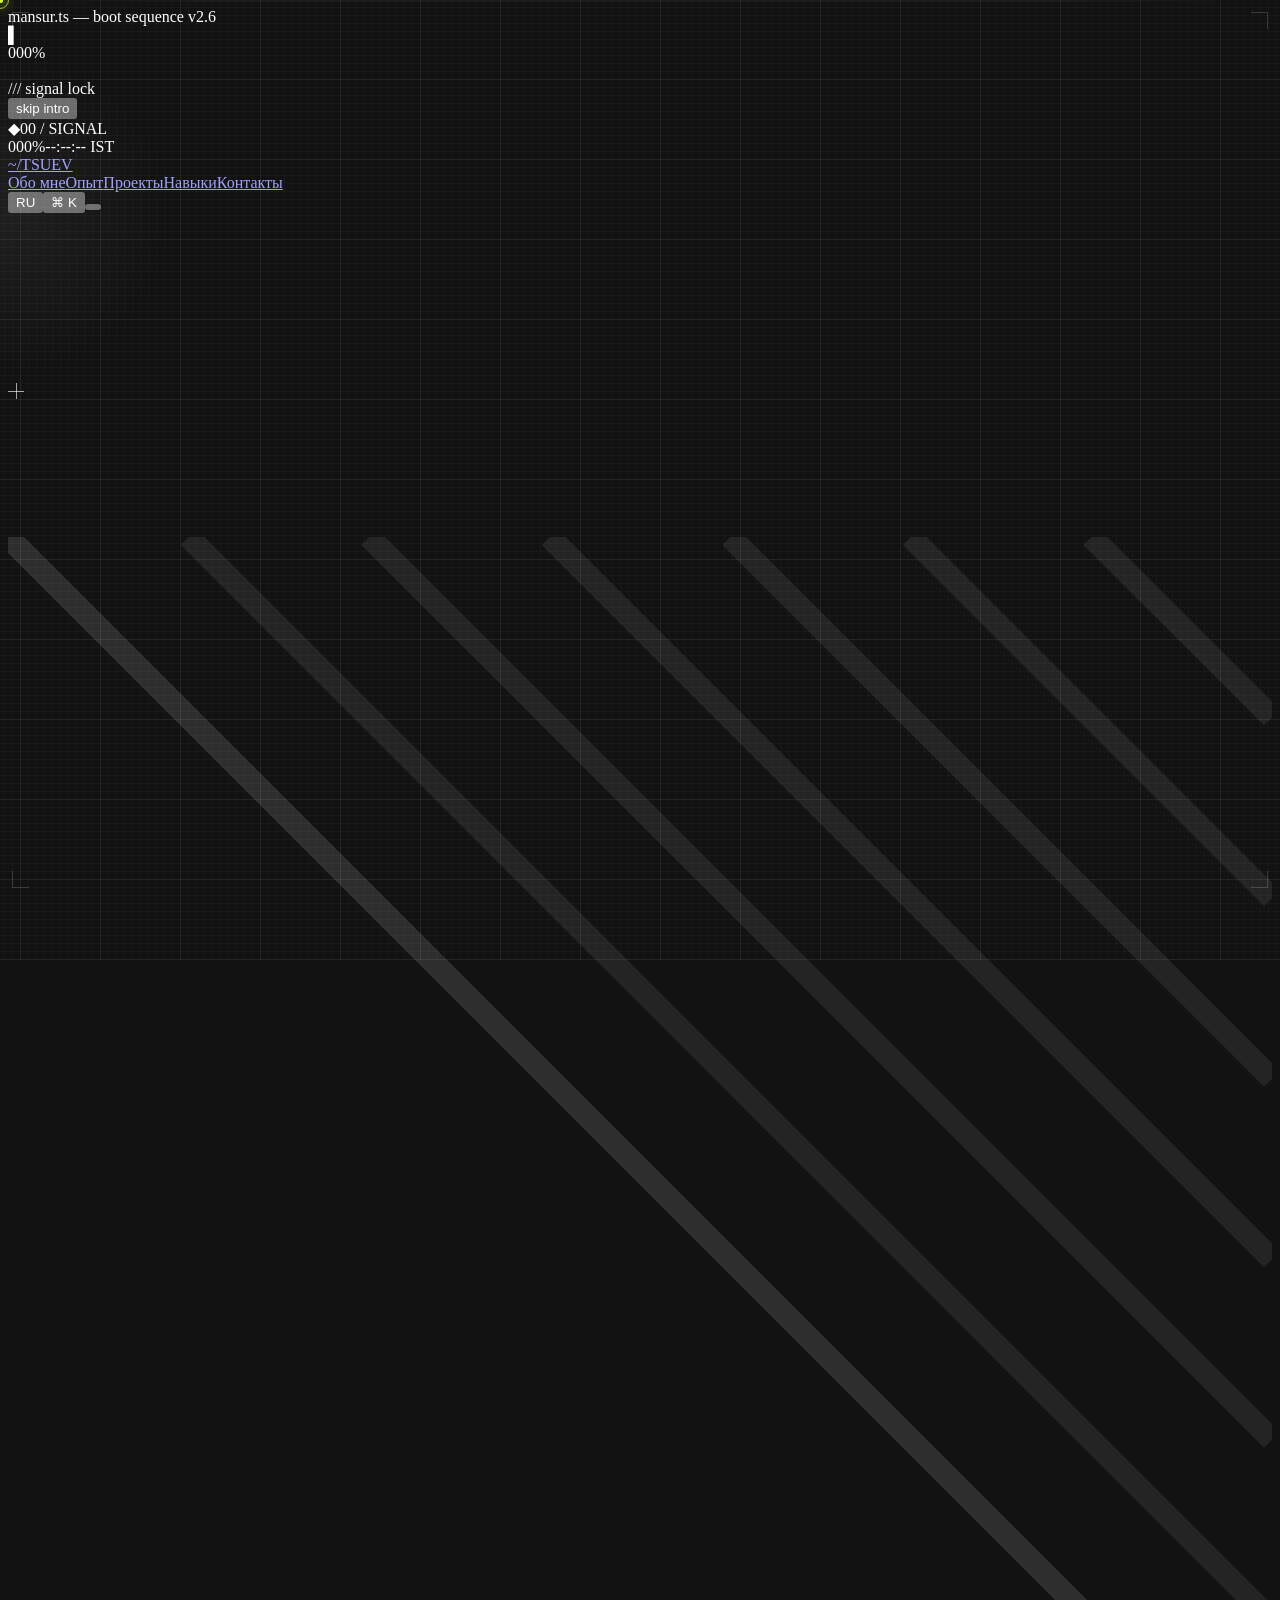
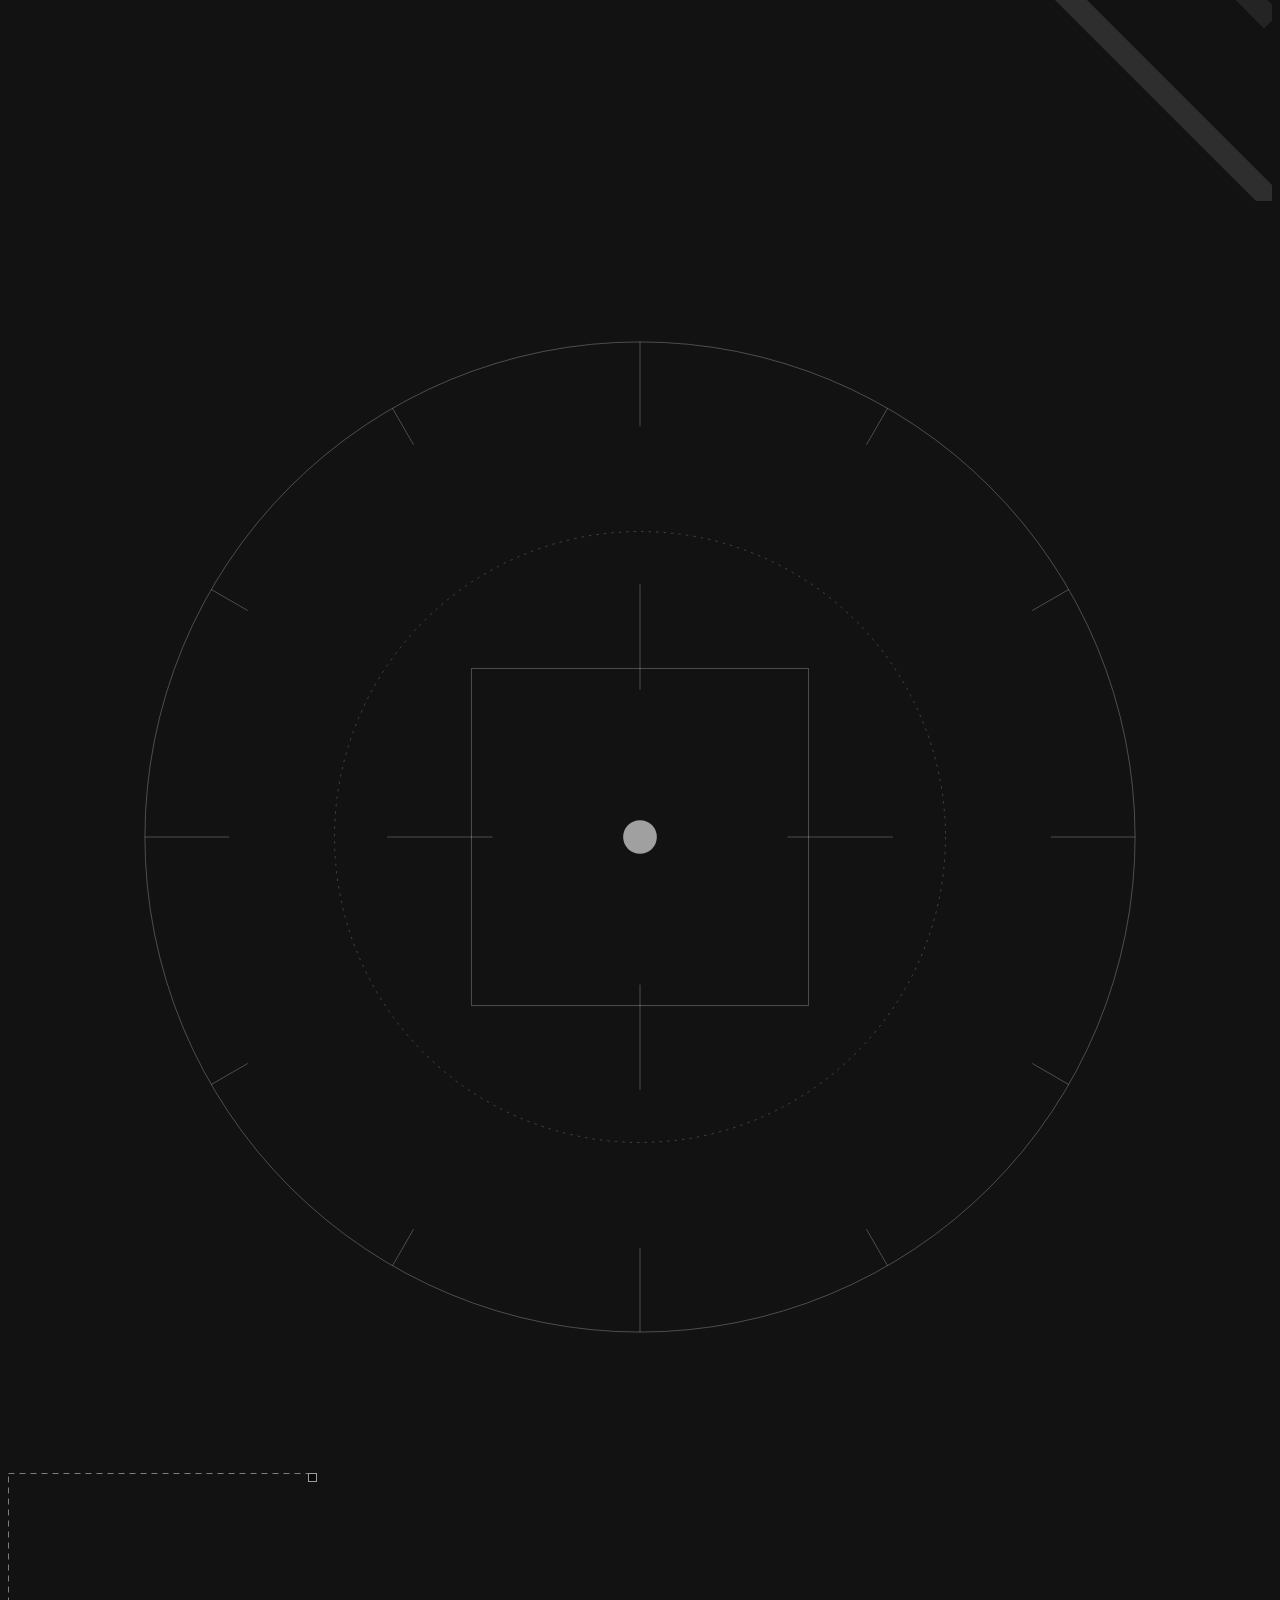
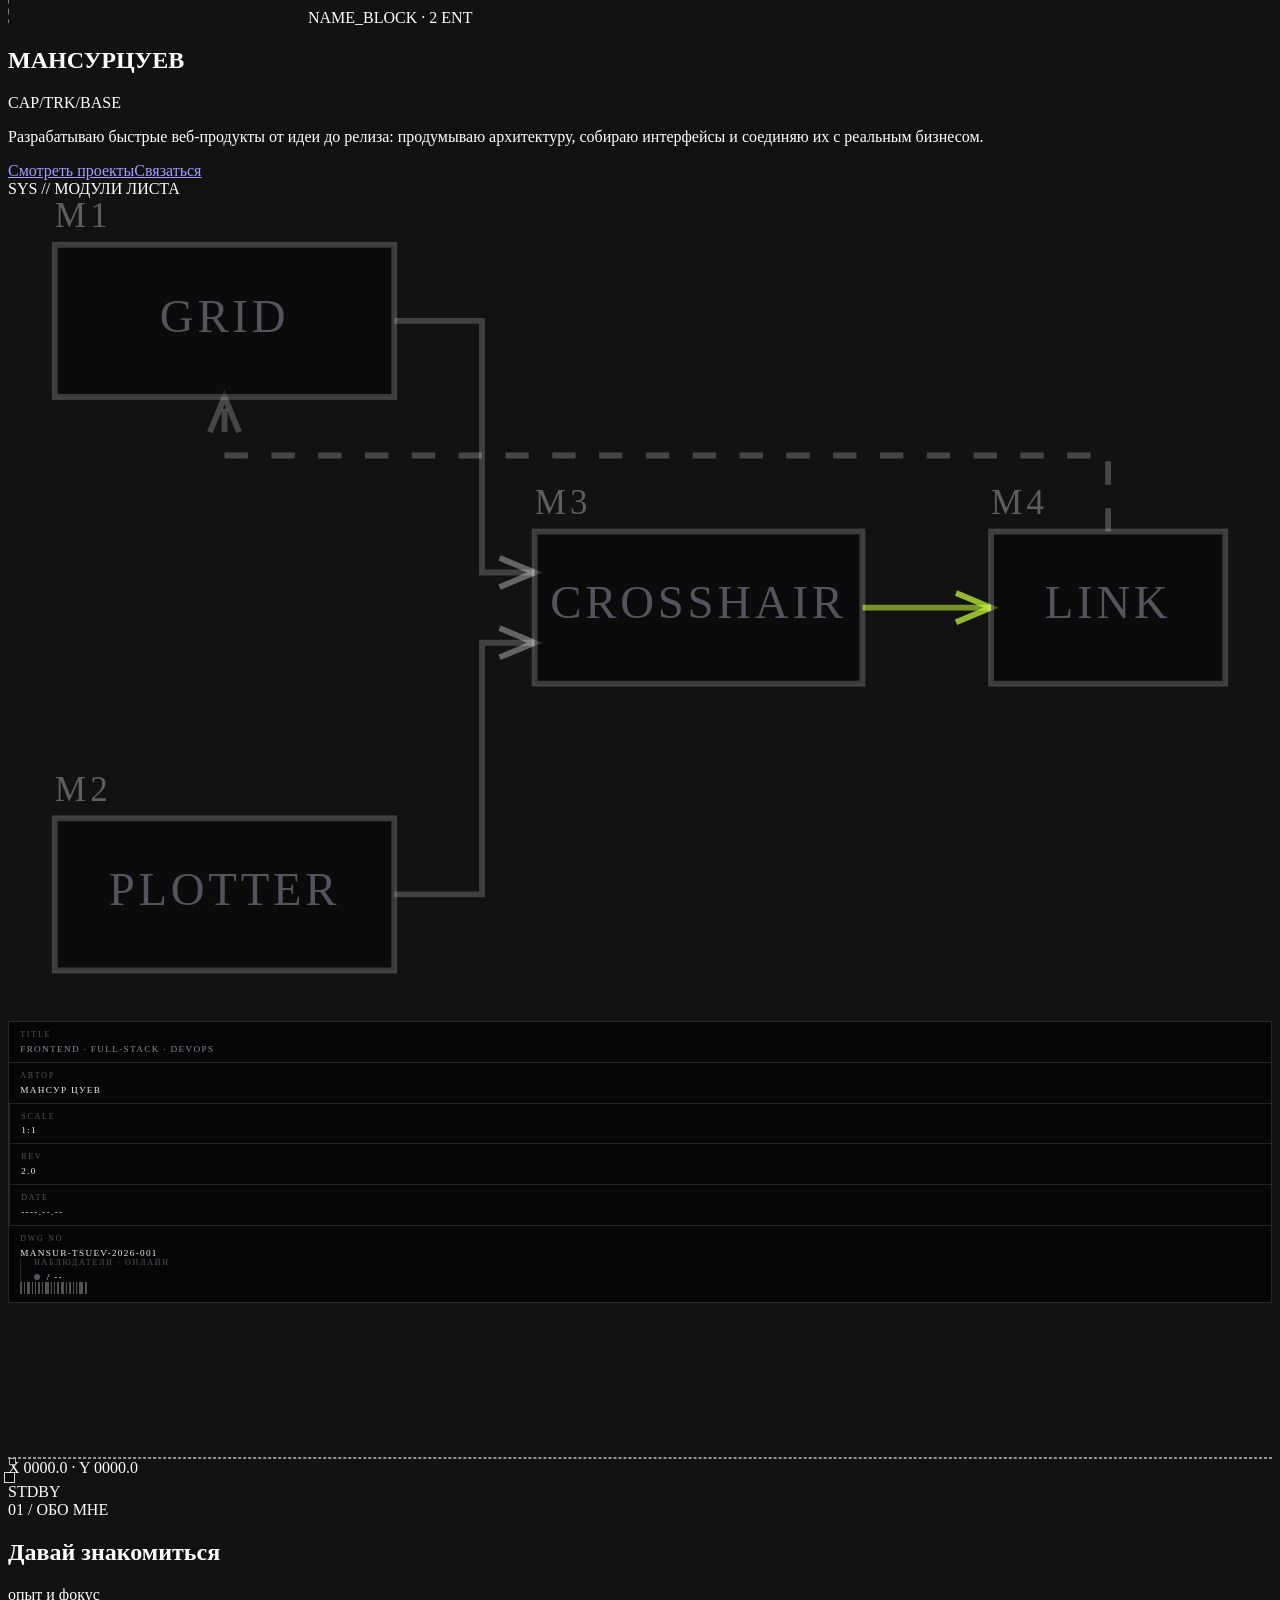
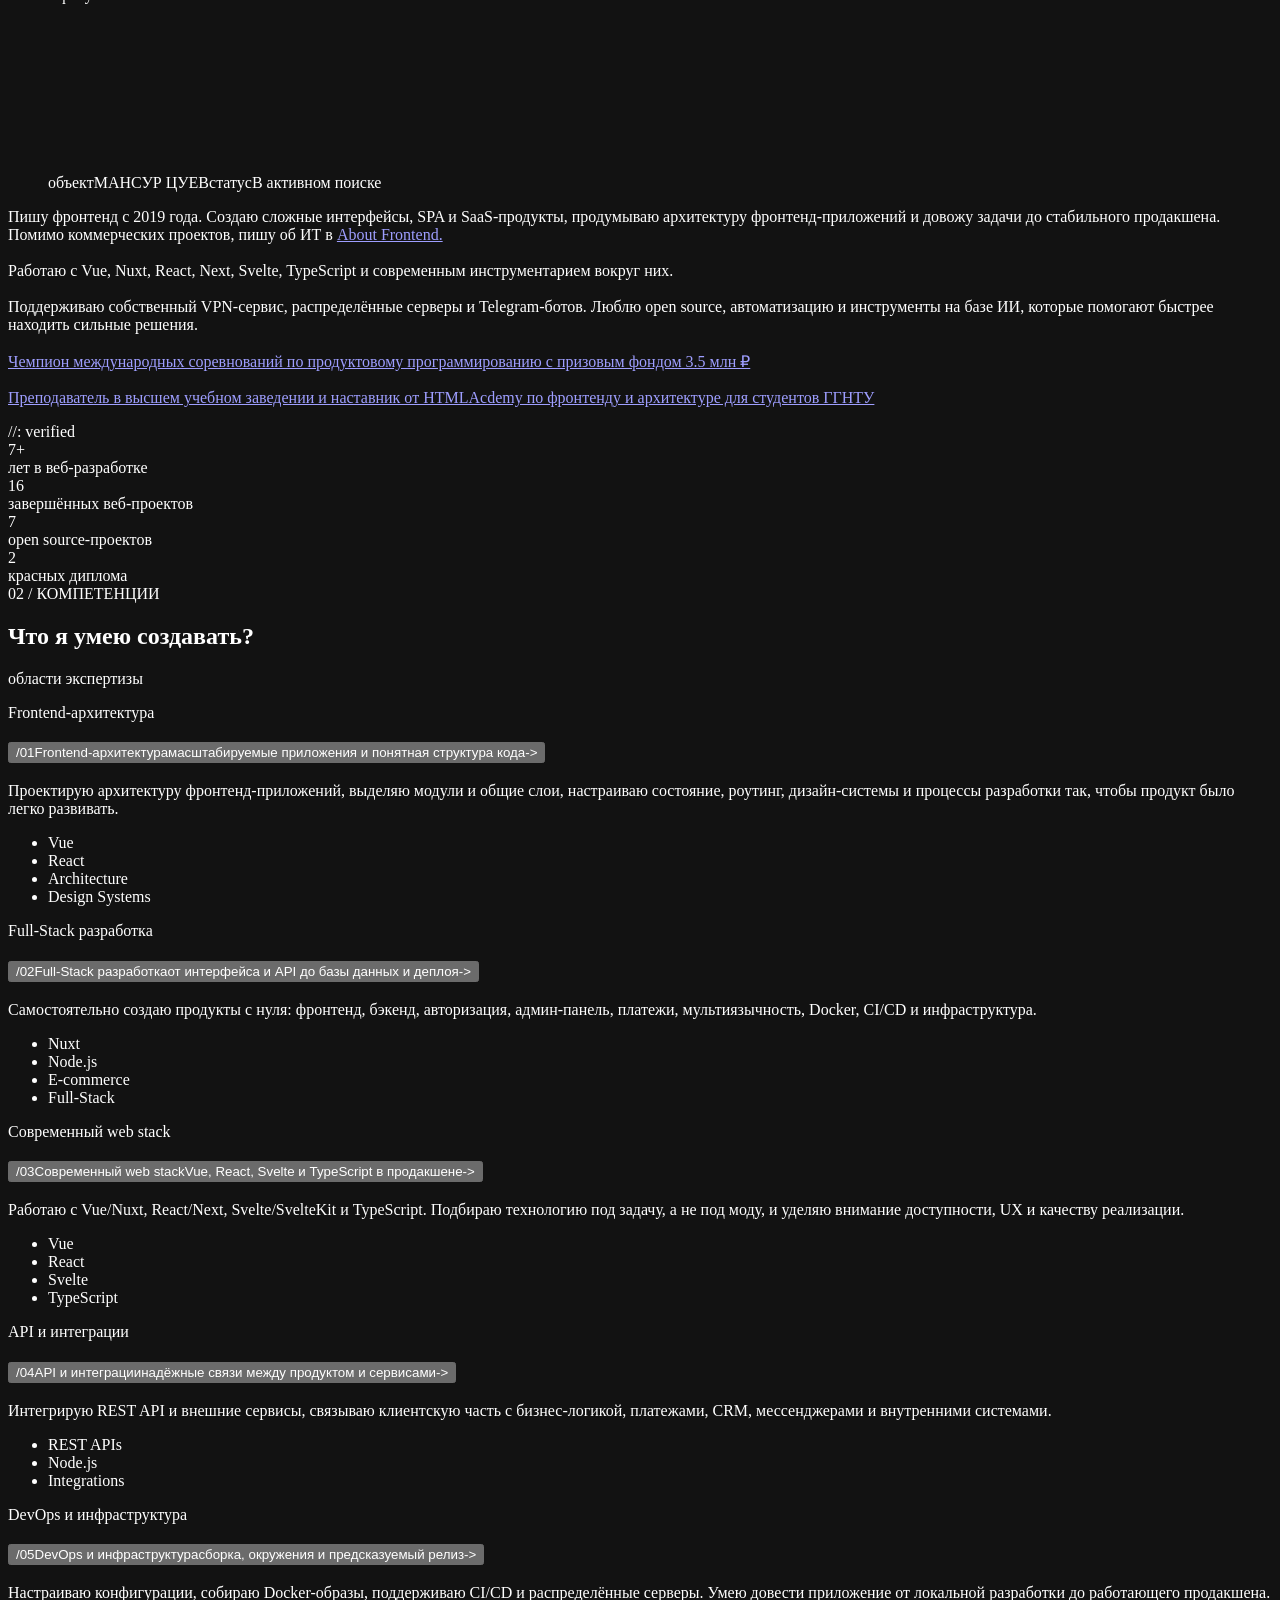
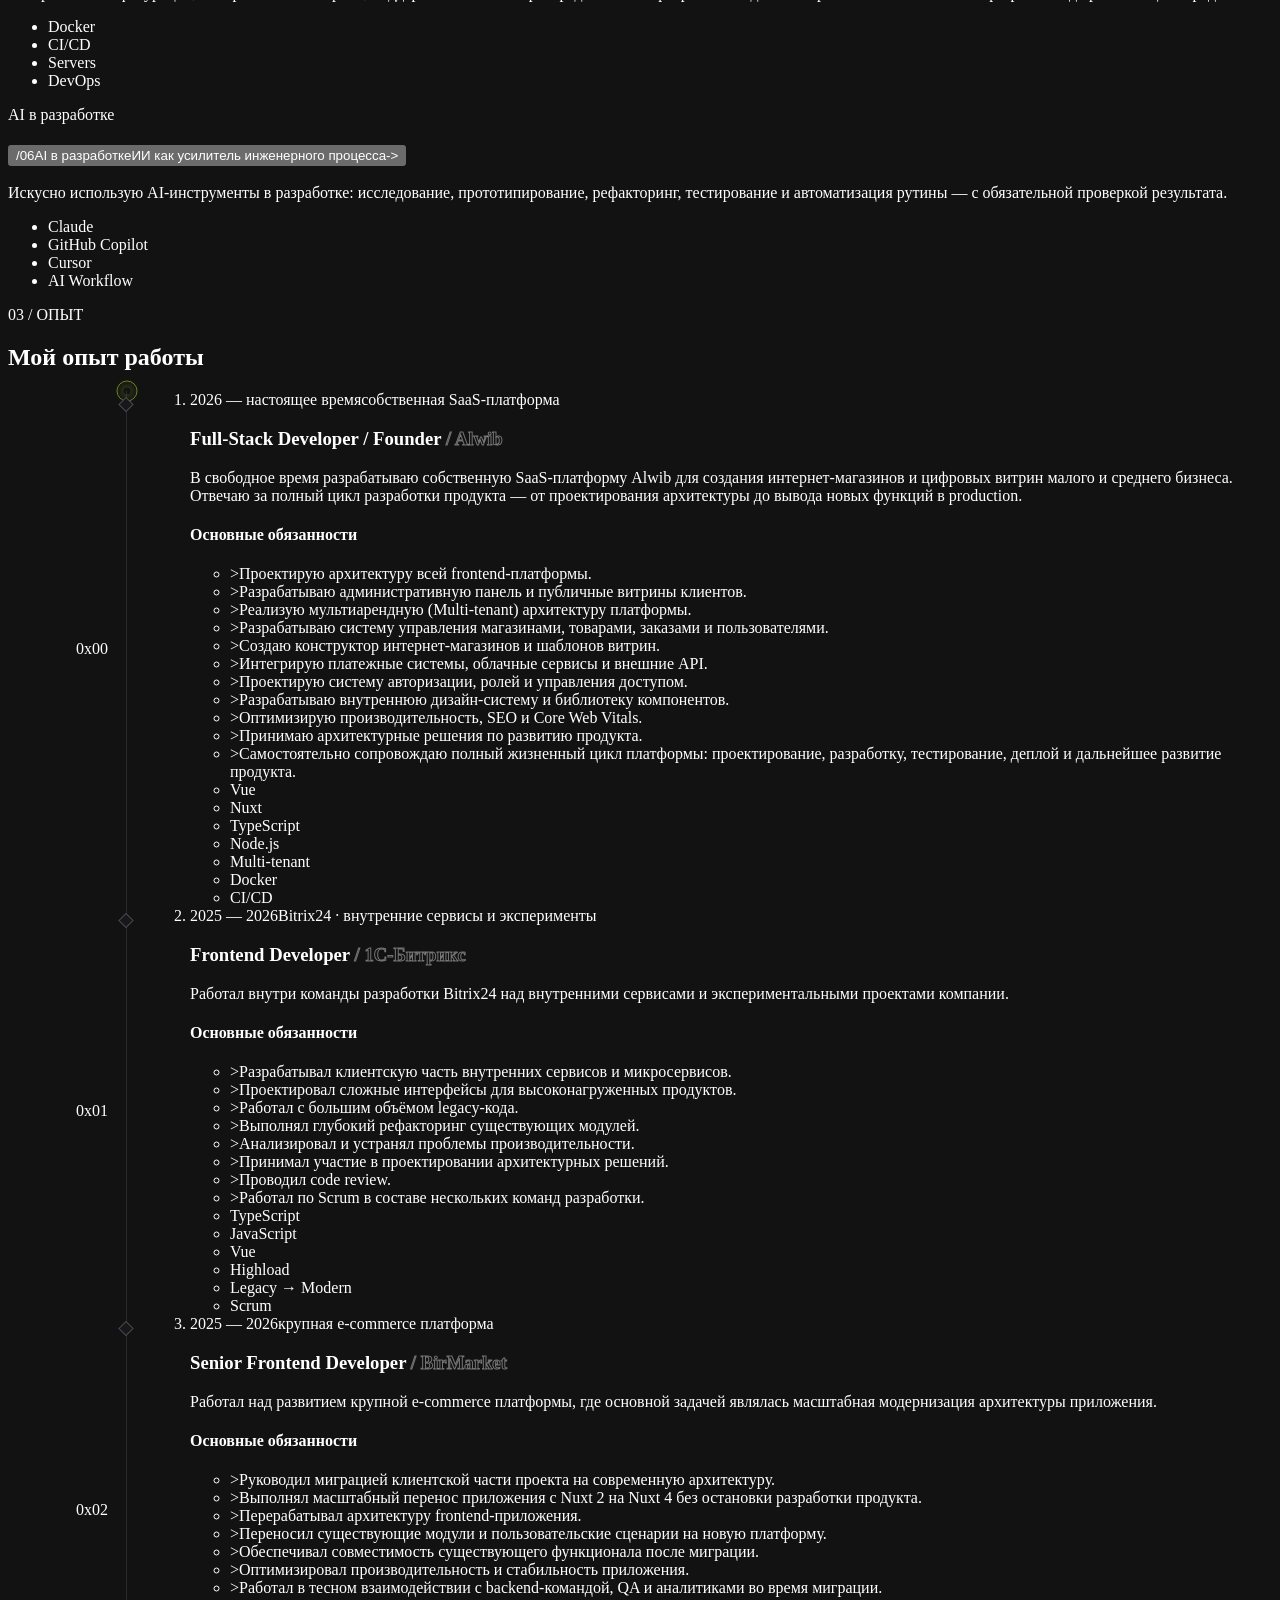
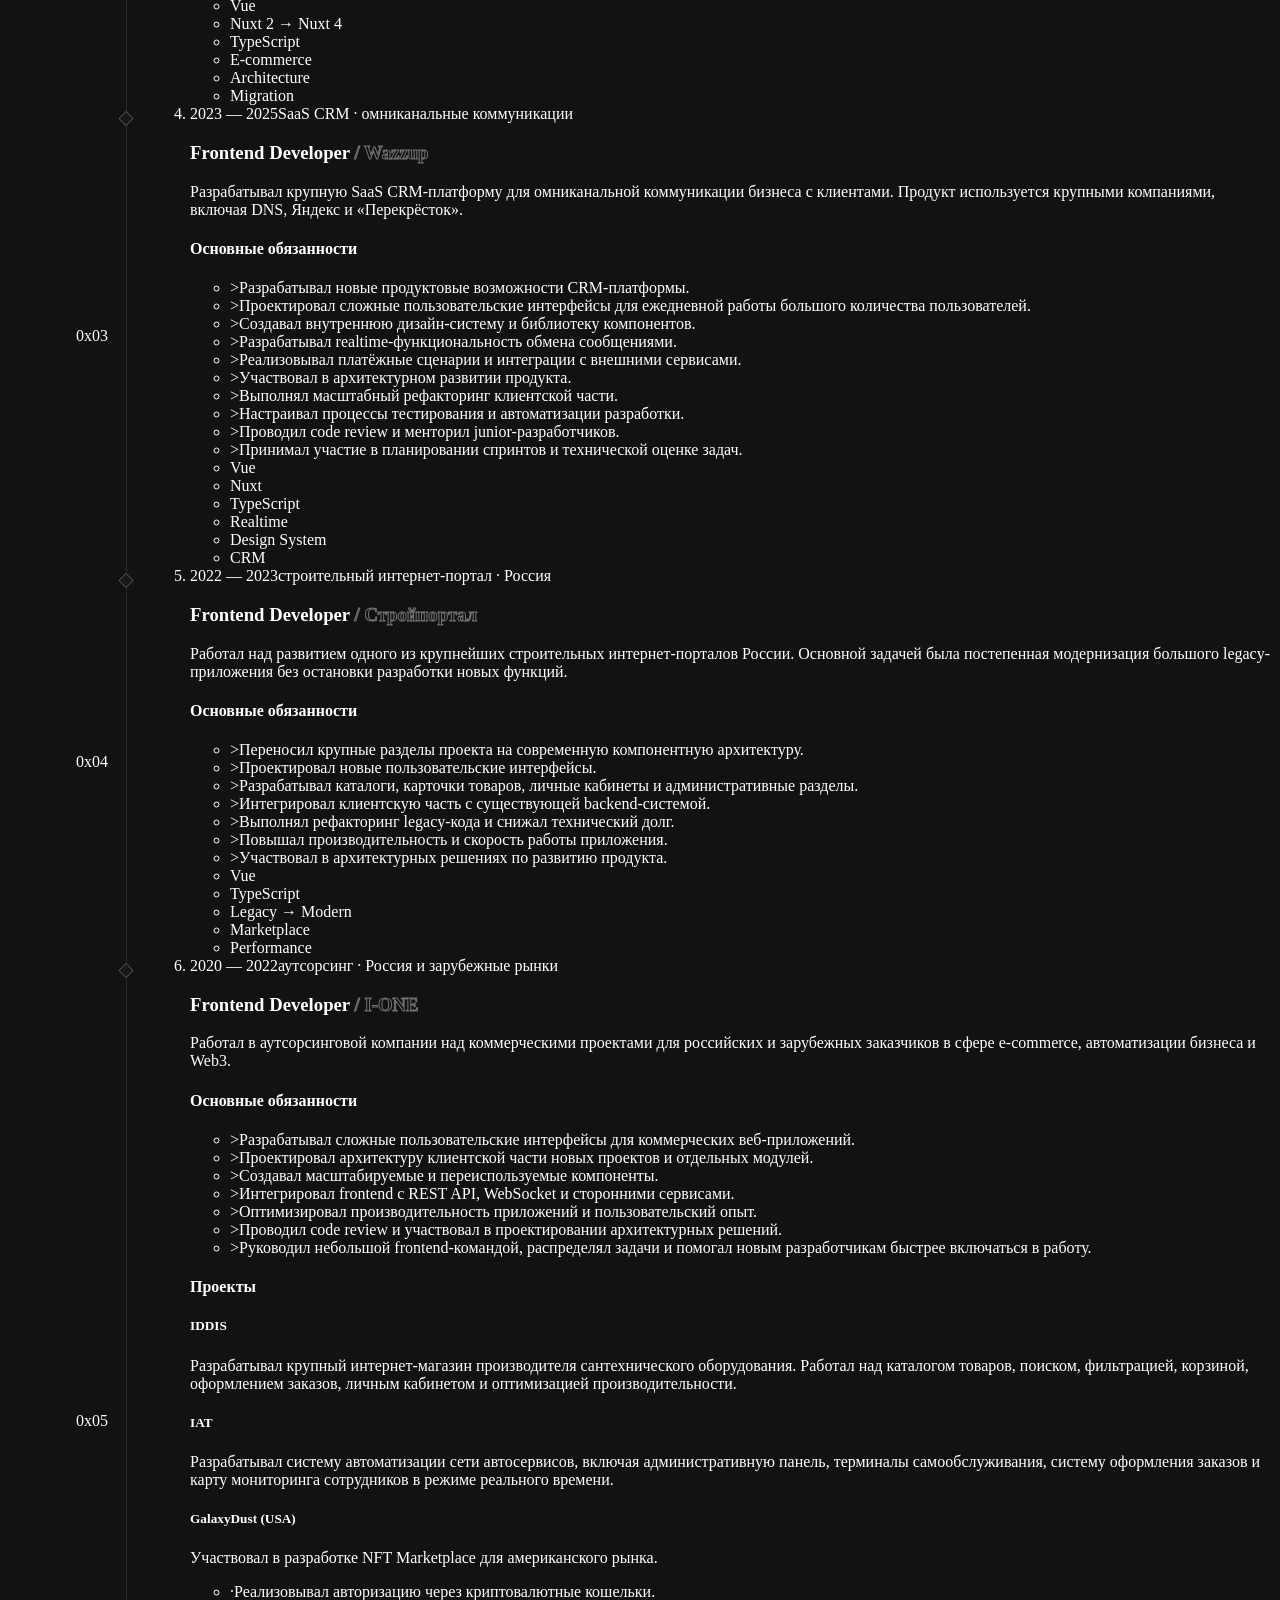
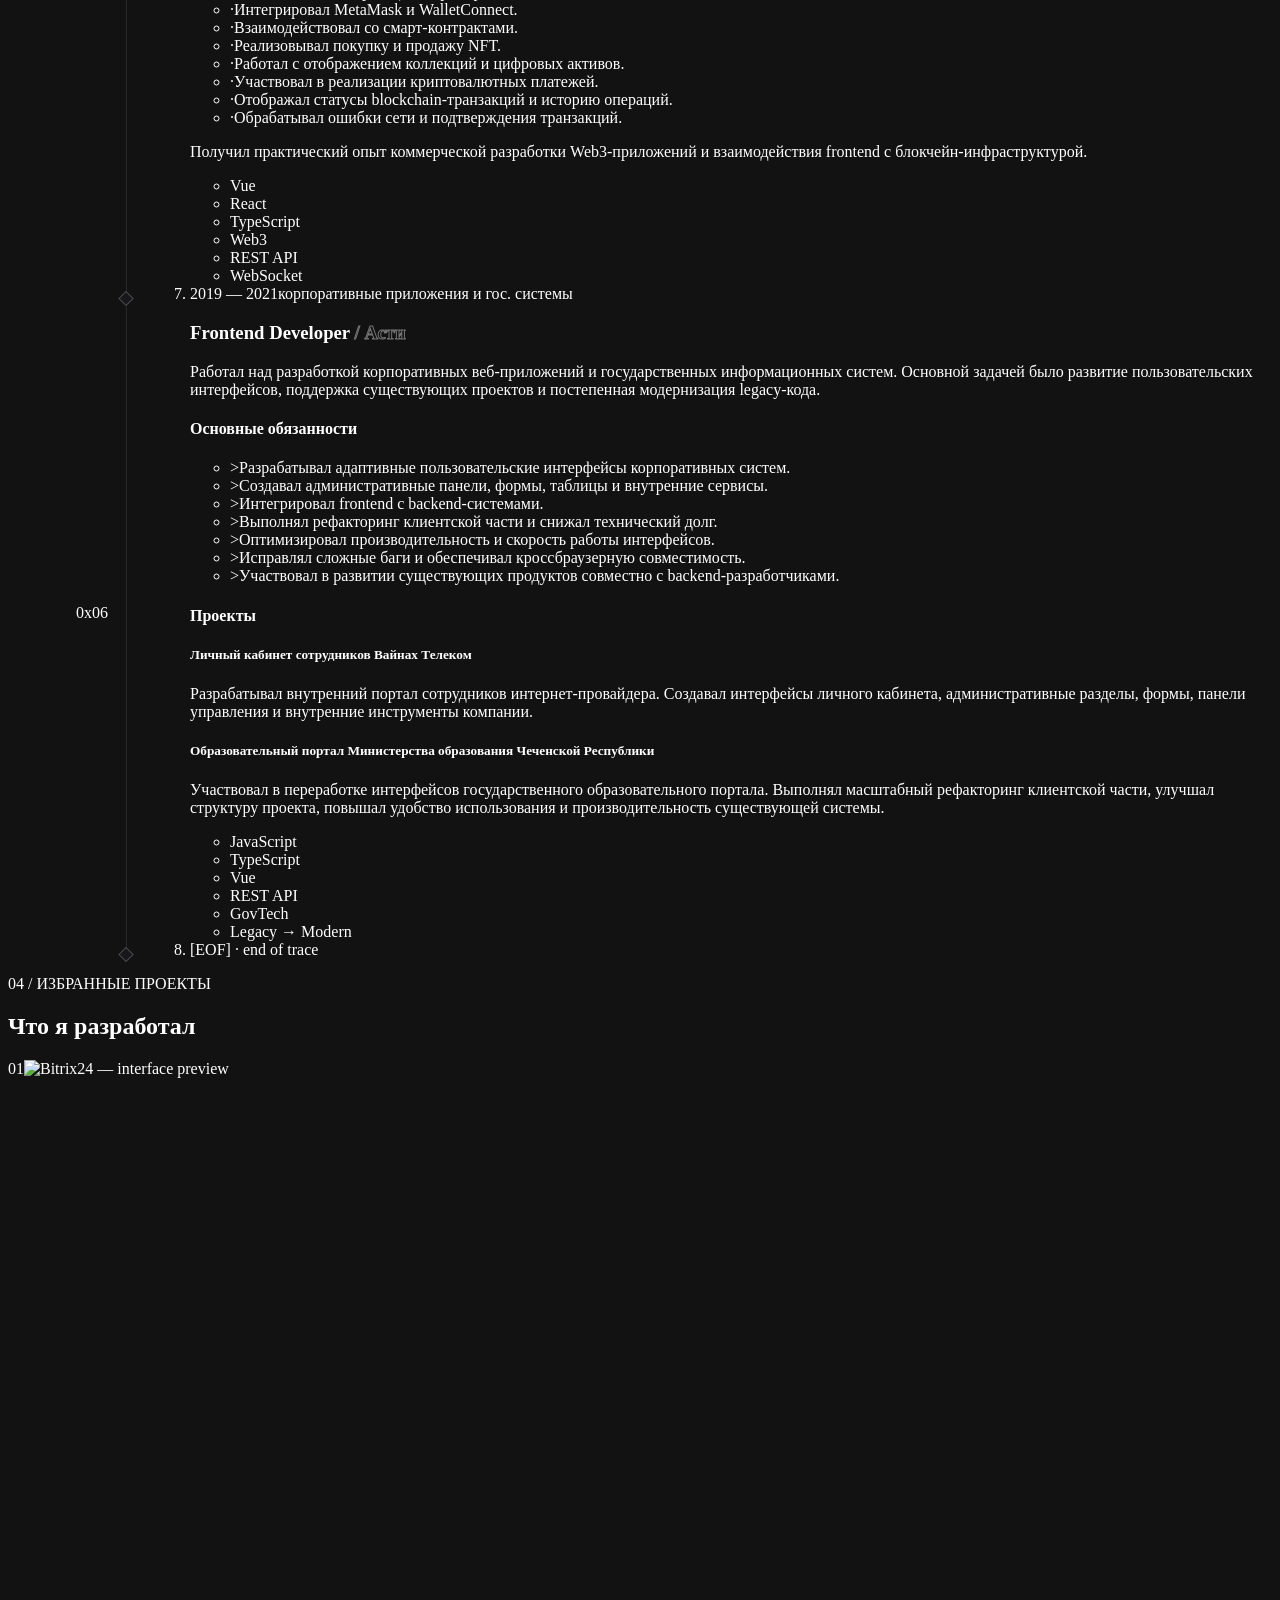
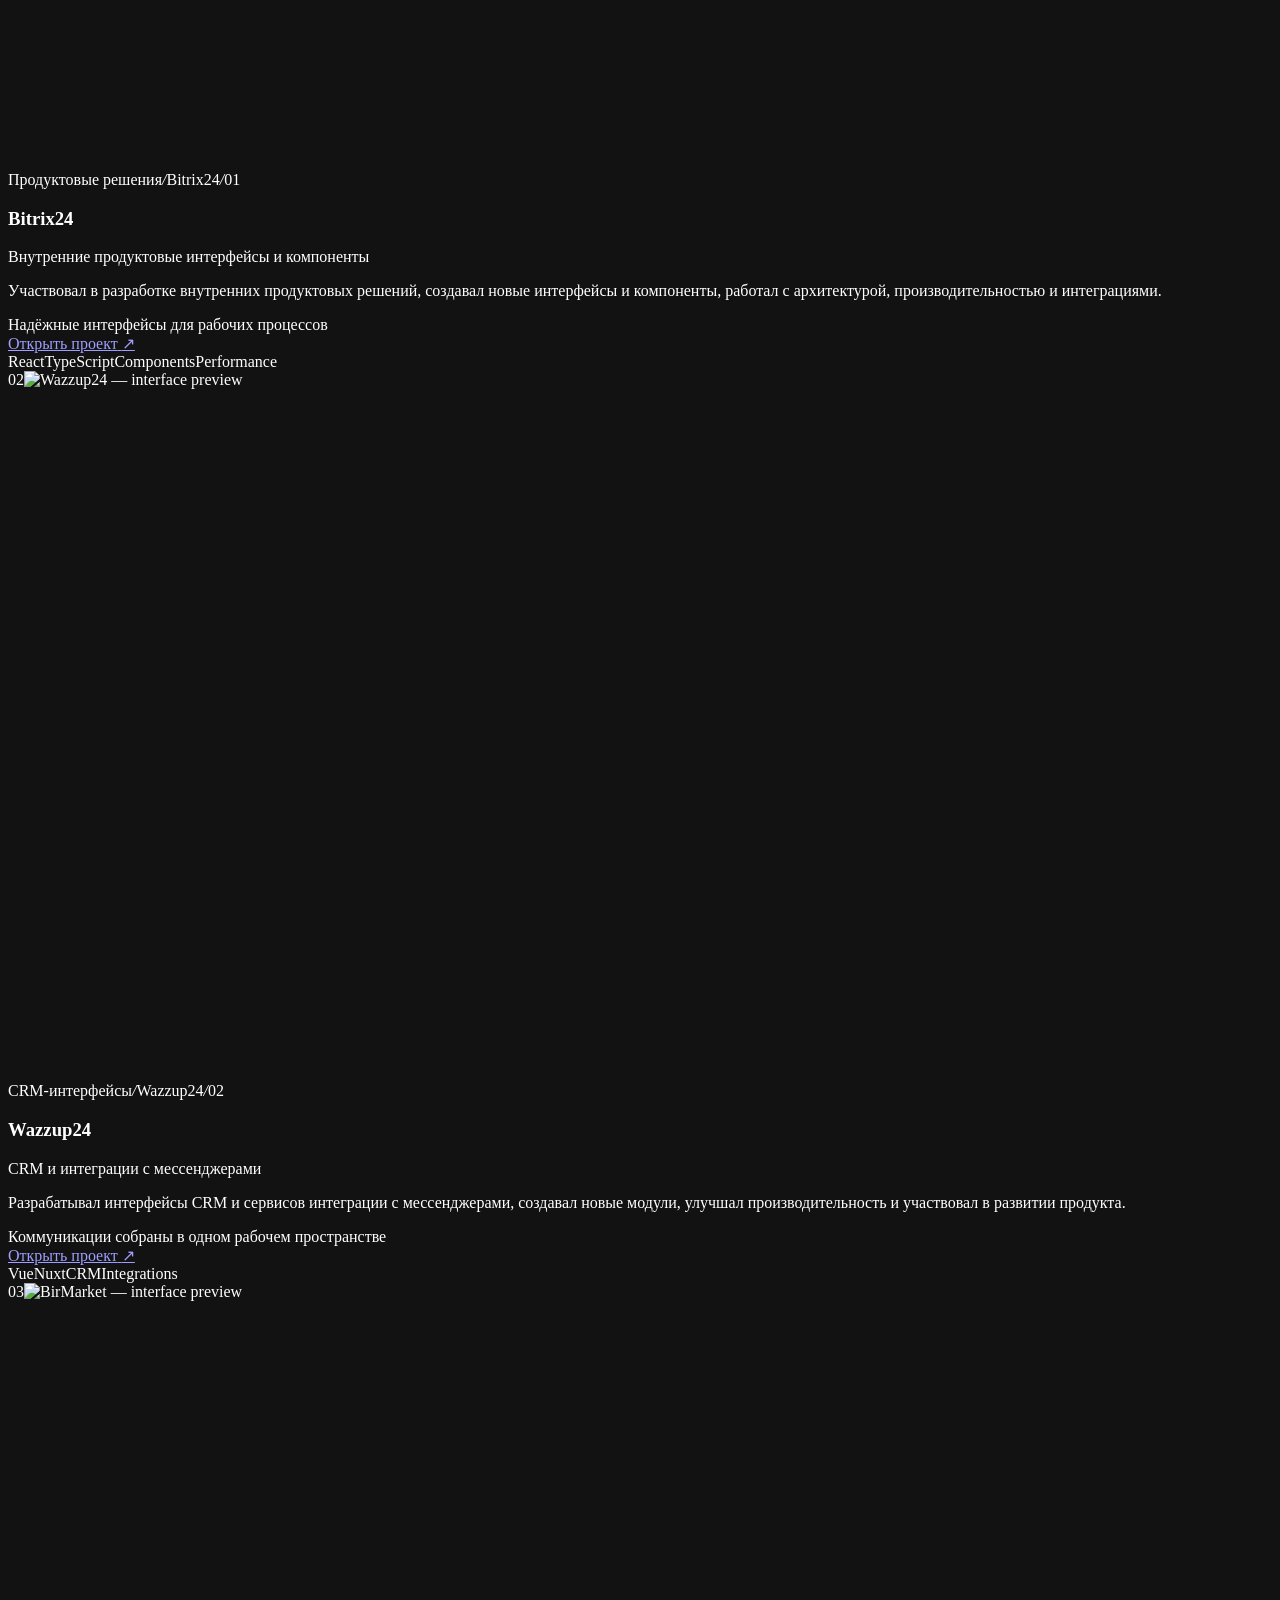
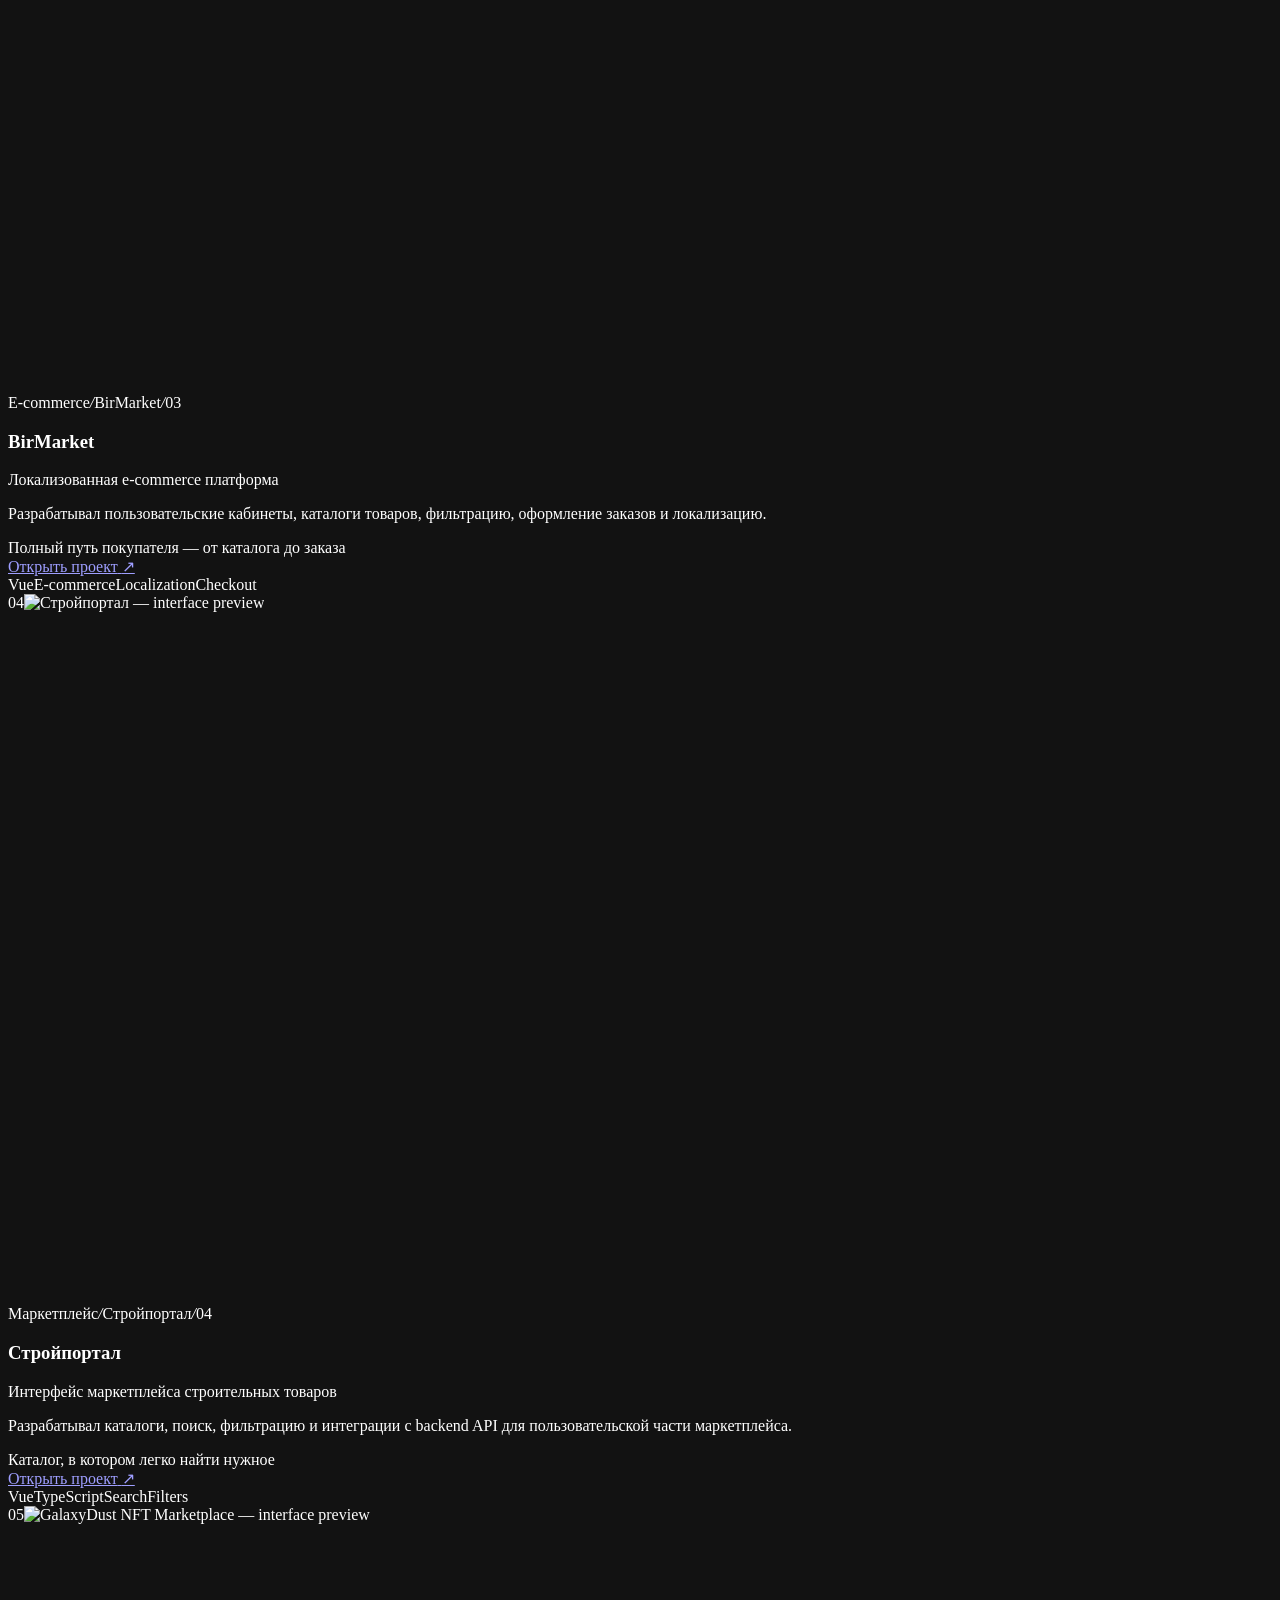
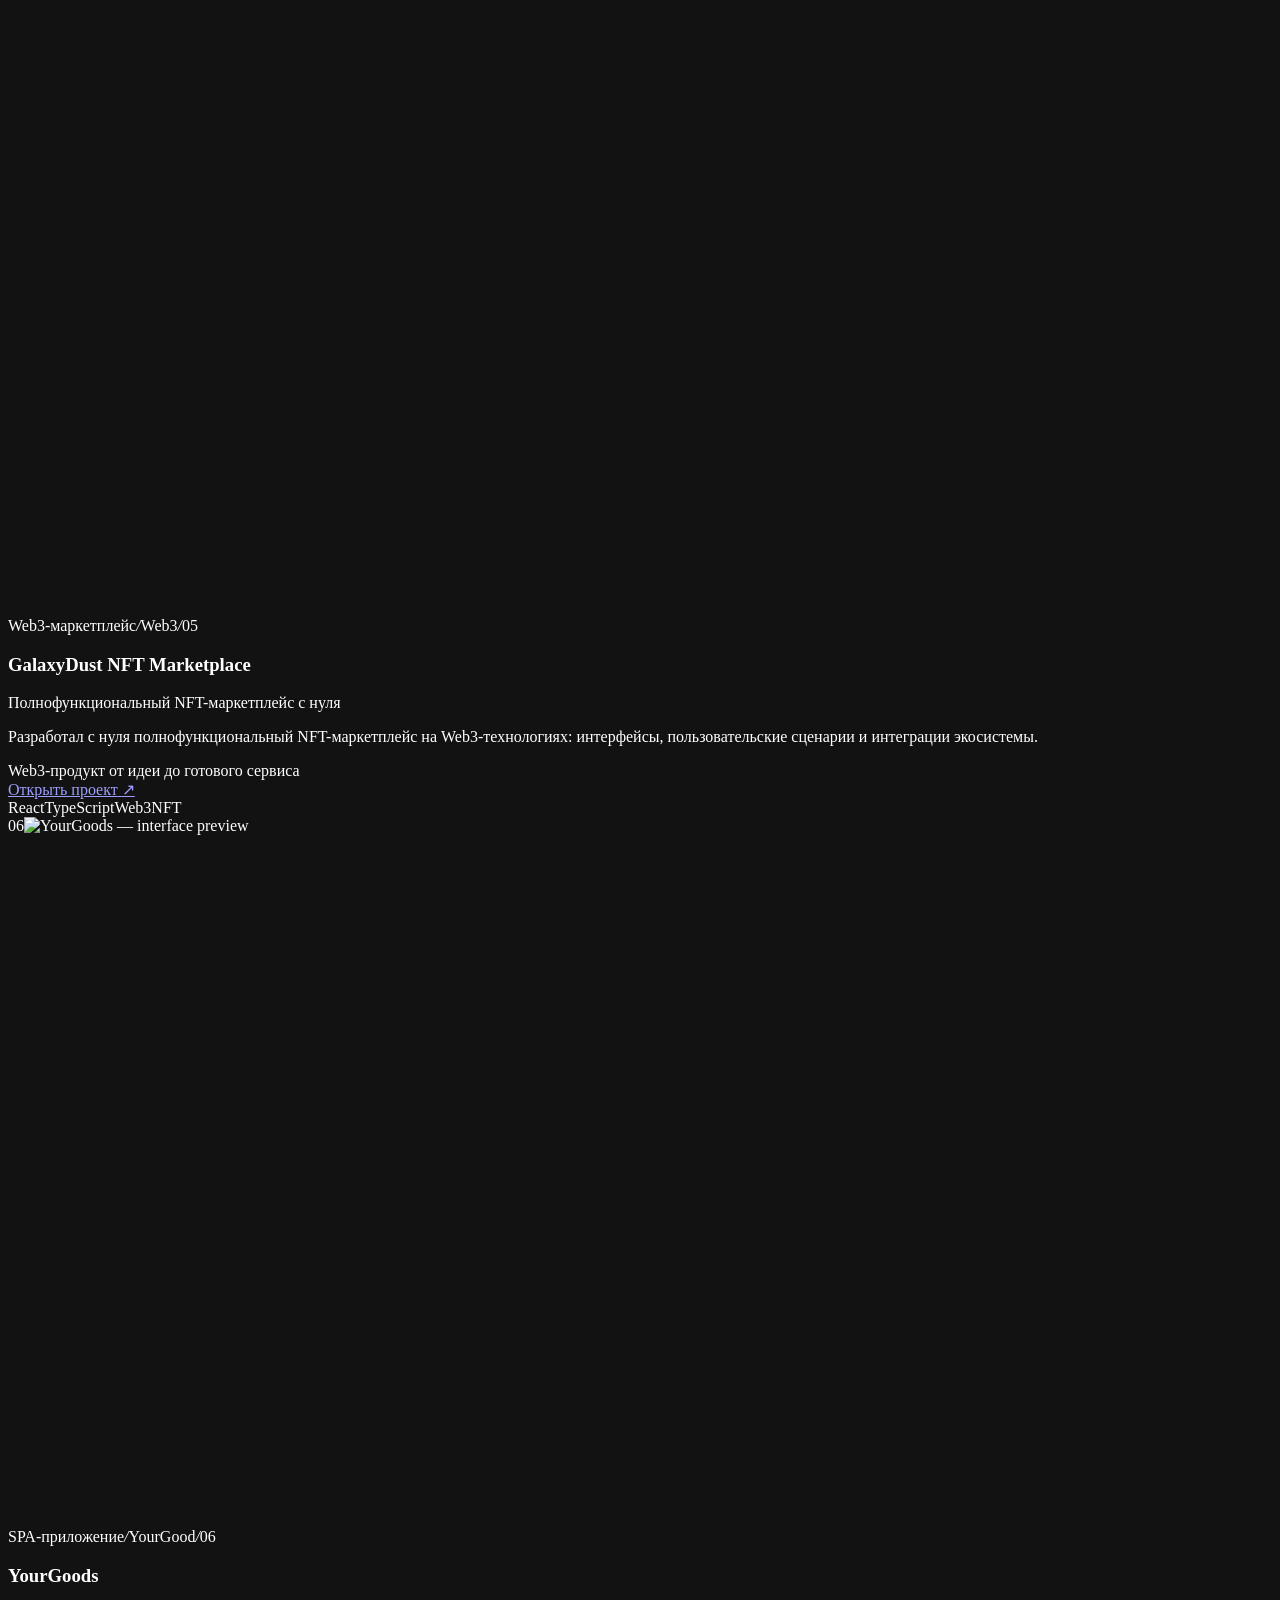
==== commit a291c524: "update texts" ====
--- a/out/index.html
+++ b/out/index.html
@@ -1,4 +1,4 @@
-<!DOCTYPE html><!--vbWqKI2h_2FLNUPszccqB--><html lang="ru"><head><meta charSet="utf-8"/><meta name="viewport" content="width=device-width, initial-scale=1"/><link rel="stylesheet" href="/portfolio/_next/static/css/53b135ecb0efd116.css" data-precedence="next"/><link rel="preload" as="script" fetchPriority="low" href="/portfolio/_next/static/chunks/webpack-370fabc2cce3ba67.js"/><script src="/portfolio/_next/static/chunks/4bd1b696-c023c6e3521b1417.js" async=""></script><script src="/portfolio/_next/static/chunks/255-0943629420559024.js" async=""></script><script src="/portfolio/_next/static/chunks/main-app-598fc624623e8a76.js" async=""></script><script src="/portfolio/_next/static/chunks/app/layout-7e47d288e61218e6.js" async=""></script><script src="/portfolio/_next/static/chunks/app/not-found-35a6176058ecbffe.js" async=""></script><script src="/portfolio/_next/static/chunks/c15bf2b0-52e8419f34af26ab.js" async=""></script><script src="/portfolio/_next/static/chunks/26-8aab4890c59271b6.js" async=""></script><script src="/portfolio/_next/static/chunks/app/page-6fe3e1f048a56c79.js" async=""></script><meta name="theme-color" content="#070709"/><meta name="color-scheme" content="dark"/><title>Mansur Tsuev — Frontend Developer</title><meta name="description" content="Mansur Tsuev — frontend developer building production web products with Vue, React, Svelte and TypeScript."/><meta name="author" content="Mansur Tsuev"/><meta name="keywords" content="Mansur Tsuev,Frontend Developer,Frontend Developer,Frontend Engineer,React Developer,MERN Developer,React,Next.js,Vue,Svelte,TypeScript,DevOps"/><meta name="robots" content="index, follow"/><link rel="canonical" href="https://tsuev.github.io"/><meta property="og:title" content="Mansur Tsuev — Frontend Developer"/><meta property="og:description" content="Frontend and full-stack developer building production web products with Vue, React, Svelte, TypeScript and modern DevOps."/><meta property="og:url" content="https://tsuev.github.io"/><meta property="og:site_name" content="Mansur Tsuev"/><meta property="og:locale" content="en_US"/><meta property="og:image" content="https://tsuev.github.io/og-image.png"/><meta property="og:image:width" content="1200"/><meta property="og:image:height" content="630"/><meta property="og:image:alt" content="Mansur Tsuev — Frontend Developer"/><meta property="og:type" content="website"/><meta name="twitter:card" content="summary_large_image"/><meta name="twitter:title" content="Mansur Tsuev — Frontend Developer"/><meta name="twitter:description" content="Frontend and full-stack developer building production web products with Vue, React, Svelte and TypeScript."/><meta name="twitter:image" content="https://tsuev.github.io/og-image.png"/><link rel="icon" href="/portfolio/icon.svg?2878365063f32750" type="image/svg+xml" sizes="any"/><script src="/portfolio/_next/static/chunks/polyfills-42372ed130431b0a.js" noModule=""></script></head><body><div hidden=""><!--$--><!--/$--></div><script type="text/javascript" id="yandex-metrika-counter">(function(m,e,t,r,i,k,a){
+<!DOCTYPE html><!--0aQ19D01xww2E7qwGmgqY--><html lang="ru"><head><meta charSet="utf-8"/><meta name="viewport" content="width=device-width, initial-scale=1"/><link rel="stylesheet" href="/portfolio/_next/static/css/53b135ecb0efd116.css" data-precedence="next"/><link rel="preload" as="script" fetchPriority="low" href="/portfolio/_next/static/chunks/webpack-370fabc2cce3ba67.js"/><script src="/portfolio/_next/static/chunks/4bd1b696-c023c6e3521b1417.js" async=""></script><script src="/portfolio/_next/static/chunks/255-0943629420559024.js" async=""></script><script src="/portfolio/_next/static/chunks/main-app-598fc624623e8a76.js" async=""></script><script src="/portfolio/_next/static/chunks/app/layout-bf0c9834d8072718.js" async=""></script><script src="/portfolio/_next/static/chunks/app/not-found-35a6176058ecbffe.js" async=""></script><script src="/portfolio/_next/static/chunks/c15bf2b0-52e8419f34af26ab.js" async=""></script><script src="/portfolio/_next/static/chunks/26-8aab4890c59271b6.js" async=""></script><script src="/portfolio/_next/static/chunks/app/page-e5846ed27d8932c1.js" async=""></script><meta name="theme-color" content="#070709"/><meta name="color-scheme" content="dark"/><title>Mansur Tsuev — Frontend Developer</title><meta name="description" content="Mansur Tsuev — frontend developer building production web products with Vue, React, Svelte and TypeScript."/><meta name="author" content="Mansur Tsuev"/><meta name="keywords" content="Mansur Tsuev,Frontend Developer,Frontend Developer,Frontend Engineer,React Developer,MERN Developer,React,Next.js,Vue,Svelte,TypeScript,DevOps"/><meta name="robots" content="index, follow"/><link rel="canonical" href="https://tsuev.github.io"/><meta property="og:title" content="Mansur Tsuev — Frontend Developer"/><meta property="og:description" content="Frontend and full-stack developer building production web products with Vue, React, Svelte, TypeScript and modern DevOps."/><meta property="og:url" content="https://tsuev.github.io"/><meta property="og:site_name" content="Mansur Tsuev"/><meta property="og:locale" content="en_US"/><meta property="og:image" content="https://tsuev.github.io/og-image.png"/><meta property="og:image:width" content="1200"/><meta property="og:image:height" content="630"/><meta property="og:image:alt" content="Mansur Tsuev — Frontend Developer"/><meta property="og:type" content="website"/><meta name="twitter:card" content="summary_large_image"/><meta name="twitter:title" content="Mansur Tsuev — Frontend Developer"/><meta name="twitter:description" content="Frontend and full-stack developer building production web products with Vue, React, Svelte and TypeScript."/><meta name="twitter:image" content="https://tsuev.github.io/og-image.png"/><link rel="icon" href="/portfolio/icon.svg?2878365063f32750" type="image/svg+xml" sizes="any"/><script src="/portfolio/_next/static/chunks/polyfills-42372ed130431b0a.js" noModule=""></script></head><body><div hidden=""><!--$--><!--/$--></div><script type="text/javascript" id="yandex-metrika-counter">(function(m,e,t,r,i,k,a){
         m[i]=m[i]||function(){(m[i].a=m[i].a||[]).push(arguments)};
         m[i].l=1*new Date();
         for (var j = 0; j < document.scripts.length; j++) {if (document.scripts[j].src === r) { return; }}
@@ -376,7 +376,7 @@
           outline: 1px solid #ccff3d;
           outline-offset: 3px;
         }
-      </style></section><section id="about" data-section-name="01 / ABOUT" class="relative pad-x py-[clamp(2rem,6vh,3.5rem)] md:py-[clamp(5rem,14vh,11rem)]"><header class="mxsh "><div class="flex items-baseline gap-4 border-t border-line pt-5 font-mono text-[.65rem] uppercase tracking-[.18em] text-muted"><span class="flex items-center gap-3"><i class="inline-block h-2 w-2 shrink-0 rotate-45 bg-accent" aria-hidden="true"></i>01<!-- --> / <!-- -->ОБО МНЕ</span></div><div class="-mb-[.12em] mt-5 overflow-hidden pb-[.12em]"><h2 class="font-display text-[clamp(2.25rem,8vw,7.5rem)] font-bold leading-[.92] tracking-[-.03em]">Давай знакомиться</h2></div><p class="mt-4 text-right font-mono text-[.65rem] uppercase tracking-[.18em] text-faint">опыт и фокус</p></header><div class="mt-[clamp(3rem,7vh,5.5rem)] grid grid-cols-1 gap-[clamp(2.5rem,6vw,6rem)] lg:grid-cols-[minmax(0,420px)_minmax(0,1fr)]"><div class="lg:sticky lg:top-[15vh] lg:self-start"><figure data-reveal="true" class="relative w-full max-w-[240px] lg:max-w-[380px]"><div class="relative"><canvas role="img" aria-label="ASCII glyph portrait spelling the initials M T" class="block aspect-[3/4] w-full border border-line bg-bg-soft font-mono"></canvas><span aria-hidden="true" class="pointer-events-none absolute -left-px -top-px h-3 w-3 border-l border-t border-accent/60"></span><span aria-hidden="true" class="pointer-events-none absolute -right-px -top-px h-3 w-3 border-r border-t border-accent/60"></span><span aria-hidden="true" class="pointer-events-none absolute -bottom-px -left-px h-3 w-3 border-b border-l border-accent/60"></span><span aria-hidden="true" class="pointer-events-none absolute -bottom-px -right-px h-3 w-3 border-b border-r border-accent/60"></span></div><figcaption class="mt-4 grid grid-cols-[auto_1fr] gap-x-4 gap-y-1.5 font-mono text-[.62rem] uppercase tracking-[.16em]"><span class="text-faint">объект</span><span class="text-muted">МАНСУР ЦУЕВ</span><span class="text-faint">статус</span><span class="text-accent">В активном поиске<span aria-hidden="true" class="ml-2 inline-block h-[6px] w-[6px] animate-blink rounded-full bg-accent align-middle"></span></span></figcaption></figure></div><div class="relative"><div class="relative lg:pr-12"><p data-split-words="true" class="max-w-[58ch] text-[clamp(1.05rem,1.6vw,1.45rem)] leading-[1.65] text-text/90">Пишу фронтенд с 2019 года. Создаю сложные интерфейсы, SPA и SaaS-продукты, продумываю архитектуру фронтенд-приложений и довожу задачи до стабильного продакшена.<!-- --> <!-- -->Помимо коммерческих проектов, пишу об ИТ в<!-- --> <a href="https://t.me/aboutfrontend" target="_blank" class="text-accent decoration-accent/40 border-b border-accent/40 hover:border-accent transition-colors">About Frontend.</a><br/><br/>Работаю с<!-- --> <span class="text-accent">Vue, Nuxt, React, Next, Svelte, TypeScript</span> <!-- -->и современным инструментарием вокруг них.<br/><br/>Поддерживаю собственный VPN-сервис, распределённые серверы и Telegram-ботов. Люблю open source, автоматизацию и инструменты на базе ИИ, которые помогают быстрее находить сильные решения.<br/><br/><a href="https://gstou.ru/news.php?id=1447" target="_blank" class="text-accent decoration-accent/40 border-b border-accent/40 hover:border-accent transition-colors">Чемпион международных соревнований по продуктовому программированию с призовым фондом 3.5 млн ₽</a><br/><br/><a href="https://gstou.ru/university/profiles/profile.php?user=26229" target="_blank" class="text-accent decoration-accent/40 border-b border-accent/40 hover:border-accent transition-colors">Преподаватель в высшего учебного заведении и наставник от HTMLAcdemy по фронтенду и архитектуре для студентов ГГНТУ</a></p><span aria-hidden="true" class="absolute right-0 top-0 hidden font-mono text-[.6rem] tracking-[.18em] text-faint [writing-mode:vertical-rl] lg:block" data-reveal="true" data-reveal-delay="0.25">//: verified</span></div><div class="mt-[clamp(3rem,6vh,4.5rem)] grid grid-cols-2 gap-x-6 gap-y-8 md:grid-cols-4 lg:grid-cols-2 xl:grid-cols-4"><div class="border-t border-line pt-4" data-reveal="true" data-reveal-delay="0.00"><div class="font-display text-[clamp(2rem,3.2vw,3rem)] font-bold leading-none tracking-[-.03em] [&amp;_span]:text-accent" data-count="7" data-suffix="+">7<!-- -->+</div><div class="mt-2.5 font-mono text-[.6rem] uppercase tracking-[.18em] text-faint">лет в веб-разработке</div></div><div class="border-t border-line pt-4" data-reveal="true" data-reveal-delay="0.08"><div class="font-display text-[clamp(2rem,3.2vw,3rem)] font-bold leading-none tracking-[-.03em] [&amp;_span]:text-accent" data-count="16" data-suffix="">16</div><div class="mt-2.5 font-mono text-[.6rem] uppercase tracking-[.18em] text-faint">завершённых веб-проектов</div></div><div class="border-t border-line pt-4" data-reveal="true" data-reveal-delay="0.16"><div class="font-display text-[clamp(2rem,3.2vw,3rem)] font-bold leading-none tracking-[-.03em] [&amp;_span]:text-accent" data-count="7" data-suffix="">7</div><div class="mt-2.5 font-mono text-[.6rem] uppercase tracking-[.18em] text-faint">open source-проектов</div></div><div class="border-t border-line pt-4" data-reveal="true" data-reveal-delay="0.24"><div class="font-display text-[clamp(2rem,3.2vw,3rem)] font-bold leading-none tracking-[-.03em] [&amp;_span]:text-accent" data-count="2" data-suffix="">2</div><div class="mt-2.5 font-mono text-[.6rem] uppercase tracking-[.18em] text-faint">красных диплома</div></div></div></div></div></section><section id="capabilities" data-section-name="02 / CAPABILITIES" class="relative pad-x py-[clamp(2rem,6vh,3.5rem)] md:py-[clamp(5rem,14vh,11rem)]"><header class="mxsh "><div class="flex items-baseline gap-4 border-t border-line pt-5 font-mono text-[.65rem] uppercase tracking-[.18em] text-muted"><span class="flex items-center gap-3"><i class="inline-block h-2 w-2 shrink-0 rotate-45 bg-accent" aria-hidden="true"></i>02<!-- --> / <!-- -->КОМПЕТЕНЦИИ</span></div><div class="-mb-[.12em] mt-5 overflow-hidden pb-[.12em]"><h2 class="font-display text-[clamp(2.25rem,8vw,7.5rem)] font-bold leading-[.92] tracking-[-.03em]">Что я умею создавать?</h2></div><p class="mt-4 text-right font-mono text-[.65rem] uppercase tracking-[.18em] text-faint">области экспертизы</p></header><div class="mt-[clamp(3rem,7vh,5.5rem)]"><article data-cursor="hover" data-reveal="true" class="relative overflow-hidden border-t border-line transition-colors duration-500 ease-ease motion-reduce:transition-none  bg-bg-soft"><div aria-hidden="true" class="pointer-events-none absolute inset-0 z-0 flex select-none items-center justify-center opacity-0"><span class="text-stroke whitespace-nowrap font-display text-[clamp(5rem,15vw,13rem)] font-bold leading-none tracking-[-.04em]">Frontend-архитектура</span></div><h3 class="relative z-[1] m-0"><button type="button" id="mcap-trigger-0" aria-expanded="true" aria-controls="mcap-panel-0" class="grid w-full grid-cols-[2.4rem_minmax(0,1fr)_auto] items-baseline gap-x-[clamp(.9rem,2.5vw,2rem)] py-[clamp(1.5rem,3.5vw,2.6rem)] text-left outline-none focus-visible:ring-1 focus-visible:ring-inset focus-visible:ring-accent/70 md:grid-cols-[4.5rem_minmax(0,1fr)_auto]"><span class="font-mono text-[.7rem] tracking-[.18em] transition-colors duration-300 motion-reduce:transition-none text-accent">/<!-- -->01</span><span class="min-w-0"><span class="block font-display text-[clamp(1.8rem,4.5vw,4rem)] font-bold leading-[1.02] tracking-[-.03em] transition-colors duration-300 motion-reduce:transition-none text-text">Frontend-архитектура</span><span class="mt-2.5 block font-mono text-[.62rem] uppercase tracking-[.18em] text-muted">масштабируемые приложения и понятная структура кода</span></span><span aria-hidden="true" class="self-center justify-self-end font-mono text-[clamp(1.1rem,2vw,1.5rem)] transition-all duration-[450ms] ease-ease motion-reduce:transition-none rotate-45 text-accent">-&gt;</span></button></h3><div id="mcap-panel-0" role="region" aria-labelledby="mcap-trigger-0" aria-hidden="false" class="relative z-[1] overflow-hidden"><div class="grid grid-cols-1 gap-x-[clamp(.9rem,2.5vw,2rem)] pb-[clamp(1.6rem,3.5vw,2.6rem)] md:grid-cols-[4.5rem_minmax(0,1fr)]"><span aria-hidden="true" class="hidden md:block"></span><div class="max-w-[62ch]"><p class="text-[clamp(.95rem,1.3vw,1.1rem)] leading-relaxed text-muted">Проектирую архитектуру фронтенд-приложений, выделяю модули и общие слои, настраиваю состояние, роутинг, дизайн-системы и процессы разработки так, чтобы продукт было легко развивать.</p><ul class="mt-5 flex flex-wrap gap-2"><li class="rounded-full border border-line px-3 py-1 font-mono text-[.62rem] uppercase tracking-[.14em] text-muted">Vue</li><li class="rounded-full border border-line px-3 py-1 font-mono text-[.62rem] uppercase tracking-[.14em] text-muted">React</li><li class="rounded-full border border-line px-3 py-1 font-mono text-[.62rem] uppercase tracking-[.14em] text-muted">Architecture</li><li class="rounded-full border border-line px-3 py-1 font-mono text-[.62rem] uppercase tracking-[.14em] text-muted">Design Systems</li></ul></div></div></div></article><article data-cursor="hover" data-reveal="true" class="relative overflow-hidden border-t border-line transition-colors duration-500 ease-ease motion-reduce:transition-none  bg-transparent"><div aria-hidden="true" class="pointer-events-none absolute inset-0 z-0 flex select-none items-center justify-center opacity-0"><span class="text-stroke whitespace-nowrap font-display text-[clamp(5rem,15vw,13rem)] font-bold leading-none tracking-[-.04em]">Full-Stack разработка</span></div><h3 class="relative z-[1] m-0"><button type="button" id="mcap-trigger-1" aria-expanded="false" aria-controls="mcap-panel-1" class="grid w-full grid-cols-[2.4rem_minmax(0,1fr)_auto] items-baseline gap-x-[clamp(.9rem,2.5vw,2rem)] py-[clamp(1.5rem,3.5vw,2.6rem)] text-left outline-none focus-visible:ring-1 focus-visible:ring-inset focus-visible:ring-accent/70 md:grid-cols-[4.5rem_minmax(0,1fr)_auto]"><span class="font-mono text-[.7rem] tracking-[.18em] transition-colors duration-300 motion-reduce:transition-none text-faint">/<!-- -->02</span><span class="min-w-0"><span class="block font-display text-[clamp(1.8rem,4.5vw,4rem)] font-bold leading-[1.02] tracking-[-.03em] transition-colors duration-300 motion-reduce:transition-none text-text/75">Full-Stack разработка</span><span class="mt-2.5 block font-mono text-[.62rem] uppercase tracking-[.18em] text-muted">от интерфейса и API до базы данных и деплоя</span></span><span aria-hidden="true" class="self-center justify-self-end font-mono text-[clamp(1.1rem,2vw,1.5rem)] transition-all duration-[450ms] ease-ease motion-reduce:transition-none rotate-0 text-muted">-&gt;</span></button></h3><div id="mcap-panel-1" role="region" aria-labelledby="mcap-trigger-1" aria-hidden="true" class="relative z-[1] overflow-hidden"><div class="grid grid-cols-1 gap-x-[clamp(.9rem,2.5vw,2rem)] pb-[clamp(1.6rem,3.5vw,2.6rem)] md:grid-cols-[4.5rem_minmax(0,1fr)]"><span aria-hidden="true" class="hidden md:block"></span><div class="max-w-[62ch]"><p class="text-[clamp(.95rem,1.3vw,1.1rem)] leading-relaxed text-muted">Самостоятельно создаю продукты с нуля: фронтенд, бэкенд, авторизация, админ-панель, платежи, мультиязычность, Docker, CI/CD и инфраструктура.</p><ul class="mt-5 flex flex-wrap gap-2"><li class="rounded-full border border-line px-3 py-1 font-mono text-[.62rem] uppercase tracking-[.14em] text-muted">Nuxt</li><li class="rounded-full border border-line px-3 py-1 font-mono text-[.62rem] uppercase tracking-[.14em] text-muted">Node.js</li><li class="rounded-full border border-line px-3 py-1 font-mono text-[.62rem] uppercase tracking-[.14em] text-muted">E-commerce</li><li class="rounded-full border border-line px-3 py-1 font-mono text-[.62rem] uppercase tracking-[.14em] text-muted">Full-Stack</li></ul></div></div></div></article><article data-cursor="hover" data-reveal="true" class="relative overflow-hidden border-t border-line transition-colors duration-500 ease-ease motion-reduce:transition-none  bg-transparent"><div aria-hidden="true" class="pointer-events-none absolute inset-0 z-0 flex select-none items-center justify-center opacity-0"><span class="text-stroke whitespace-nowrap font-display text-[clamp(5rem,15vw,13rem)] font-bold leading-none tracking-[-.04em]">Современный web stack</span></div><h3 class="relative z-[1] m-0"><button type="button" id="mcap-trigger-2" aria-expanded="false" aria-controls="mcap-panel-2" class="grid w-full grid-cols-[2.4rem_minmax(0,1fr)_auto] items-baseline gap-x-[clamp(.9rem,2.5vw,2rem)] py-[clamp(1.5rem,3.5vw,2.6rem)] text-left outline-none focus-visible:ring-1 focus-visible:ring-inset focus-visible:ring-accent/70 md:grid-cols-[4.5rem_minmax(0,1fr)_auto]"><span class="font-mono text-[.7rem] tracking-[.18em] transition-colors duration-300 motion-reduce:transition-none text-faint">/<!-- -->03</span><span class="min-w-0"><span class="block font-display text-[clamp(1.8rem,4.5vw,4rem)] font-bold leading-[1.02] tracking-[-.03em] transition-colors duration-300 motion-reduce:transition-none text-text/75">Современный web stack</span><span class="mt-2.5 block font-mono text-[.62rem] uppercase tracking-[.18em] text-muted">Vue, React, Svelte и TypeScript в продакшене</span></span><span aria-hidden="true" class="self-center justify-self-end font-mono text-[clamp(1.1rem,2vw,1.5rem)] transition-all duration-[450ms] ease-ease motion-reduce:transition-none rotate-0 text-muted">-&gt;</span></button></h3><div id="mcap-panel-2" role="region" aria-labelledby="mcap-trigger-2" aria-hidden="true" class="relative z-[1] overflow-hidden"><div class="grid grid-cols-1 gap-x-[clamp(.9rem,2.5vw,2rem)] pb-[clamp(1.6rem,3.5vw,2.6rem)] md:grid-cols-[4.5rem_minmax(0,1fr)]"><span aria-hidden="true" class="hidden md:block"></span><div class="max-w-[62ch]"><p class="text-[clamp(.95rem,1.3vw,1.1rem)] leading-relaxed text-muted">Работаю с Vue/Nuxt, React/Next, Svelte/SvelteKit и TypeScript. Подбираю технологию под задачу, а не под моду, и уделяю внимание доступности, UX и качеству реализации.</p><ul class="mt-5 flex flex-wrap gap-2"><li class="rounded-full border border-line px-3 py-1 font-mono text-[.62rem] uppercase tracking-[.14em] text-muted">Vue</li><li class="rounded-full border border-line px-3 py-1 font-mono text-[.62rem] uppercase tracking-[.14em] text-muted">React</li><li class="rounded-full border border-line px-3 py-1 font-mono text-[.62rem] uppercase tracking-[.14em] text-muted">Svelte</li><li class="rounded-full border border-line px-3 py-1 font-mono text-[.62rem] uppercase tracking-[.14em] text-muted">TypeScript</li></ul></div></div></div></article><article data-cursor="hover" data-reveal="true" class="relative overflow-hidden border-t border-line transition-colors duration-500 ease-ease motion-reduce:transition-none  bg-transparent"><div aria-hidden="true" class="pointer-events-none absolute inset-0 z-0 flex select-none items-center justify-center opacity-0"><span class="text-stroke whitespace-nowrap font-display text-[clamp(5rem,15vw,13rem)] font-bold leading-none tracking-[-.04em]">API и интеграции</span></div><h3 class="relative z-[1] m-0"><button type="button" id="mcap-trigger-3" aria-expanded="false" aria-controls="mcap-panel-3" class="grid w-full grid-cols-[2.4rem_minmax(0,1fr)_auto] items-baseline gap-x-[clamp(.9rem,2.5vw,2rem)] py-[clamp(1.5rem,3.5vw,2.6rem)] text-left outline-none focus-visible:ring-1 focus-visible:ring-inset focus-visible:ring-accent/70 md:grid-cols-[4.5rem_minmax(0,1fr)_auto]"><span class="font-mono text-[.7rem] tracking-[.18em] transition-colors duration-300 motion-reduce:transition-none text-faint">/<!-- -->04</span><span class="min-w-0"><span class="block font-display text-[clamp(1.8rem,4.5vw,4rem)] font-bold leading-[1.02] tracking-[-.03em] transition-colors duration-300 motion-reduce:transition-none text-text/75">API и интеграции</span><span class="mt-2.5 block font-mono text-[.62rem] uppercase tracking-[.18em] text-muted">надёжные связи между продуктом и сервисами</span></span><span aria-hidden="true" class="self-center justify-self-end font-mono text-[clamp(1.1rem,2vw,1.5rem)] transition-all duration-[450ms] ease-ease motion-reduce:transition-none rotate-0 text-muted">-&gt;</span></button></h3><div id="mcap-panel-3" role="region" aria-labelledby="mcap-trigger-3" aria-hidden="true" class="relative z-[1] overflow-hidden"><div class="grid grid-cols-1 gap-x-[clamp(.9rem,2.5vw,2rem)] pb-[clamp(1.6rem,3.5vw,2.6rem)] md:grid-cols-[4.5rem_minmax(0,1fr)]"><span aria-hidden="true" class="hidden md:block"></span><div class="max-w-[62ch]"><p class="text-[clamp(.95rem,1.3vw,1.1rem)] leading-relaxed text-muted">Интегрирую REST API и внешние сервисы, связываю клиентскую часть с бизнес-логикой, платежами, CRM, мессенджерами и внутренними системами.</p><ul class="mt-5 flex flex-wrap gap-2"><li class="rounded-full border border-line px-3 py-1 font-mono text-[.62rem] uppercase tracking-[.14em] text-muted">REST APIs</li><li class="rounded-full border border-line px-3 py-1 font-mono text-[.62rem] uppercase tracking-[.14em] text-muted">Node.js</li><li class="rounded-full border border-line px-3 py-1 font-mono text-[.62rem] uppercase tracking-[.14em] text-muted">Integrations</li></ul></div></div></div></article><article data-cursor="hover" data-reveal="true" class="relative overflow-hidden border-t border-line transition-colors duration-500 ease-ease motion-reduce:transition-none  bg-transparent"><div aria-hidden="true" class="pointer-events-none absolute inset-0 z-0 flex select-none items-center justify-center opacity-0"><span class="text-stroke whitespace-nowrap font-display text-[clamp(5rem,15vw,13rem)] font-bold leading-none tracking-[-.04em]">DevOps и инфраструктура</span></div><h3 class="relative z-[1] m-0"><button type="button" id="mcap-trigger-4" aria-expanded="false" aria-controls="mcap-panel-4" class="grid w-full grid-cols-[2.4rem_minmax(0,1fr)_auto] items-baseline gap-x-[clamp(.9rem,2.5vw,2rem)] py-[clamp(1.5rem,3.5vw,2.6rem)] text-left outline-none focus-visible:ring-1 focus-visible:ring-inset focus-visible:ring-accent/70 md:grid-cols-[4.5rem_minmax(0,1fr)_auto]"><span class="font-mono text-[.7rem] tracking-[.18em] transition-colors duration-300 motion-reduce:transition-none text-faint">/<!-- -->05</span><span class="min-w-0"><span class="block font-display text-[clamp(1.8rem,4.5vw,4rem)] font-bold leading-[1.02] tracking-[-.03em] transition-colors duration-300 motion-reduce:transition-none text-text/75">DevOps и инфраструктура</span><span class="mt-2.5 block font-mono text-[.62rem] uppercase tracking-[.18em] text-muted">сборка, окружения и предсказуемый релиз</span></span><span aria-hidden="true" class="self-center justify-self-end font-mono text-[clamp(1.1rem,2vw,1.5rem)] transition-all duration-[450ms] ease-ease motion-reduce:transition-none rotate-0 text-muted">-&gt;</span></button></h3><div id="mcap-panel-4" role="region" aria-labelledby="mcap-trigger-4" aria-hidden="true" class="relative z-[1] overflow-hidden"><div class="grid grid-cols-1 gap-x-[clamp(.9rem,2.5vw,2rem)] pb-[clamp(1.6rem,3.5vw,2.6rem)] md:grid-cols-[4.5rem_minmax(0,1fr)]"><span aria-hidden="true" class="hidden md:block"></span><div class="max-w-[62ch]"><p class="text-[clamp(.95rem,1.3vw,1.1rem)] leading-relaxed text-muted">Настраиваю конфигурации, собираю Docker-образы, поддерживаю CI/CD и распределённые серверы. Умею довести приложение от локальной разработки до работающего продакшена.</p><ul class="mt-5 flex flex-wrap gap-2"><li class="rounded-full border border-line px-3 py-1 font-mono text-[.62rem] uppercase tracking-[.14em] text-muted">Docker</li><li class="rounded-full border border-line px-3 py-1 font-mono text-[.62rem] uppercase tracking-[.14em] text-muted">CI/CD</li><li class="rounded-full border border-line px-3 py-1 font-mono text-[.62rem] uppercase tracking-[.14em] text-muted">Servers</li><li class="rounded-full border border-line px-3 py-1 font-mono text-[.62rem] uppercase tracking-[.14em] text-muted">DevOps</li></ul></div></div></div></article><article data-cursor="hover" data-reveal="true" class="relative overflow-hidden border-t border-line transition-colors duration-500 ease-ease motion-reduce:transition-none border-b bg-transparent"><div aria-hidden="true" class="pointer-events-none absolute inset-0 z-0 flex select-none items-center justify-center opacity-0"><span class="text-stroke whitespace-nowrap font-display text-[clamp(5rem,15vw,13rem)] font-bold leading-none tracking-[-.04em]">AI в разработке</span></div><h3 class="relative z-[1] m-0"><button type="button" id="mcap-trigger-5" aria-expanded="false" aria-controls="mcap-panel-5" class="grid w-full grid-cols-[2.4rem_minmax(0,1fr)_auto] items-baseline gap-x-[clamp(.9rem,2.5vw,2rem)] py-[clamp(1.5rem,3.5vw,2.6rem)] text-left outline-none focus-visible:ring-1 focus-visible:ring-inset focus-visible:ring-accent/70 md:grid-cols-[4.5rem_minmax(0,1fr)_auto]"><span class="font-mono text-[.7rem] tracking-[.18em] transition-colors duration-300 motion-reduce:transition-none text-faint">/<!-- -->06</span><span class="min-w-0"><span class="block font-display text-[clamp(1.8rem,4.5vw,4rem)] font-bold leading-[1.02] tracking-[-.03em] transition-colors duration-300 motion-reduce:transition-none text-text/75">AI в разработке</span><span class="mt-2.5 block font-mono text-[.62rem] uppercase tracking-[.18em] text-muted">ИИ как усилитель инженерного процесса</span></span><span aria-hidden="true" class="self-center justify-self-end font-mono text-[clamp(1.1rem,2vw,1.5rem)] transition-all duration-[450ms] ease-ease motion-reduce:transition-none rotate-0 text-muted">-&gt;</span></button></h3><div id="mcap-panel-5" role="region" aria-labelledby="mcap-trigger-5" aria-hidden="true" class="relative z-[1] overflow-hidden"><div class="grid grid-cols-1 gap-x-[clamp(.9rem,2.5vw,2rem)] pb-[clamp(1.6rem,3.5vw,2.6rem)] md:grid-cols-[4.5rem_minmax(0,1fr)]"><span aria-hidden="true" class="hidden md:block"></span><div class="max-w-[62ch]"><p class="text-[clamp(.95rem,1.3vw,1.1rem)] leading-relaxed text-muted">Искусно использую AI-инструменты в разработке: исследование, прототипирование, рефакторинг, тестирование и автоматизация рутины — с обязательной проверкой результата.</p><ul class="mt-5 flex flex-wrap gap-2"><li class="rounded-full border border-line px-3 py-1 font-mono text-[.62rem] uppercase tracking-[.14em] text-muted">Claude</li><li class="rounded-full border border-line px-3 py-1 font-mono text-[.62rem] uppercase tracking-[.14em] text-muted">GitHub Copilot</li><li class="rounded-full border border-line px-3 py-1 font-mono text-[.62rem] uppercase tracking-[.14em] text-muted">Cursor</li><li class="rounded-full border border-line px-3 py-1 font-mono text-[.62rem] uppercase tracking-[.14em] text-muted">AI Workflow</li></ul></div></div></div></article></div></section><section id="work" data-section-name="03 / EXPERIENCE" class="relative pad-x py-[clamp(2rem,6vh,3.5rem)] md:py-[clamp(5rem,14vh,11rem)]"><header class="mxsh "><div class="flex items-baseline gap-4 border-t border-line pt-5 font-mono text-[.65rem] uppercase tracking-[.18em] text-muted"><span class="flex items-center gap-3"><i class="inline-block h-2 w-2 shrink-0 rotate-45 bg-accent" aria-hidden="true"></i>03<!-- --> / <!-- -->ОПЫТ</span></div><div class="-mb-[.12em] mt-5 overflow-hidden pb-[.12em]"><h2 class="font-display text-[clamp(2.25rem,8vw,7.5rem)] font-bold leading-[.92] tracking-[-.03em]">Мой опыт работы</h2></div></header><div class="mxp-trace mt-[clamp(3rem,9vh,6.5rem)]"><div aria-hidden="true" class="mxp-line"><div class="mxp-fill"><span class="mxp-tip"></span></div></div><ol class="mxp-entries flex flex-col gap-[clamp(4rem,12vh,7rem)] pt-[clamp(1.5rem,5vh,3.5rem)] pb-[clamp(2.5rem,6vh,7rem)] md:gap-[clamp(6rem,30vh,20rem)] md:pb-[clamp(3rem,9vh,7rem)]"><li class="mxp-entry" data-cursor="hover"><span aria-hidden="true" class="mxp-node"></span><div class="relative flex flex-wrap items-center gap-x-4 gap-y-2" data-reveal="true"><span aria-hidden="true" class="mxp-hex font-mono text-[.65rem] tracking-[.18em] text-faint">0x00</span><span class="mxp-stamp inline-flex items-center border border-line bg-surface/50 px-3 py-1.5 font-mono text-[.7rem] tracking-[.14em] text-muted"><span class="mxp-stamp-text">2026 — настоящее время</span></span><span class="font-mono text-[.65rem] uppercase tracking-[.18em] text-muted">собственная SaaS-платформа</span></div><h3 class="mt-5 font-display text-[clamp(1.9rem,4.2vw,3.4rem)] font-bold leading-[1.02] tracking-[-.025em]" data-reveal="true">Full-Stack Developer / Founder<!-- --> <span class="mxp-co">/ <!-- -->Alwib</span></h3><p class="mt-5 max-w-[58ch] text-[clamp(.95rem,1.3vw,1.06rem)] leading-relaxed text-muted" data-reveal="true" data-reveal-delay="0.08">В свободное время разрабатываю собственную SaaS-платформу Alwib для создания интернет-магазинов и цифровых витрин малого и среднего бизнеса. Отвечаю за полный цикл разработки продукта — от проектирования архитектуры до вывода новых функций в production.</p><div class="mt-8" data-reveal="true" data-reveal-delay="0.1"><h4 class="flex items-center gap-3 font-mono text-[.62rem] uppercase tracking-[.22em] text-accent"><span aria-hidden="true" class="h-px w-5 bg-accent/70"></span>Основные обязанности</h4><ul class="mt-4 flex max-w-[62ch] flex-col gap-2.5"><li class="flex items-start gap-3 text-[clamp(.9rem,1.25vw,1rem)] leading-relaxed text-muted" data-reveal="true" data-reveal-delay="0.14"><span aria-hidden="true" class="select-none pt-[.18em] font-mono text-[.72rem] text-accent/70">&gt;</span><span>Проектирую архитектуру всей frontend-платформы.</span></li><li class="flex items-start gap-3 text-[clamp(.9rem,1.25vw,1rem)] leading-relaxed text-muted" data-reveal="true" data-reveal-delay="0.18"><span aria-hidden="true" class="select-none pt-[.18em] font-mono text-[.72rem] text-accent/70">&gt;</span><span>Разрабатываю административную панель и публичные витрины клиентов.</span></li><li class="flex items-start gap-3 text-[clamp(.9rem,1.25vw,1rem)] leading-relaxed text-muted" data-reveal="true" data-reveal-delay="0.22"><span aria-hidden="true" class="select-none pt-[.18em] font-mono text-[.72rem] text-accent/70">&gt;</span><span>Реализую мультиарендную (Multi-tenant) архитектуру платформы.</span></li><li class="flex items-start gap-3 text-[clamp(.9rem,1.25vw,1rem)] leading-relaxed text-muted" data-reveal="true" data-reveal-delay="0.26"><span aria-hidden="true" class="select-none pt-[.18em] font-mono text-[.72rem] text-accent/70">&gt;</span><span>Разрабатываю систему управления магазинами, товарами, заказами и пользователями.</span></li><li class="flex items-start gap-3 text-[clamp(.9rem,1.25vw,1rem)] leading-relaxed text-muted" data-reveal="true" data-reveal-delay="0.30"><span aria-hidden="true" class="select-none pt-[.18em] font-mono text-[.72rem] text-accent/70">&gt;</span><span>Создаю конструктор интернет-магазинов и шаблонов витрин.</span></li><li class="flex items-start gap-3 text-[clamp(.9rem,1.25vw,1rem)] leading-relaxed text-muted" data-reveal="true" data-reveal-delay="0.34"><span aria-hidden="true" class="select-none pt-[.18em] font-mono text-[.72rem] text-accent/70">&gt;</span><span>Интегрирую платежные системы, облачные сервисы и внешние API.</span></li><li class="flex items-start gap-3 text-[clamp(.9rem,1.25vw,1rem)] leading-relaxed text-muted" data-reveal="true" data-reveal-delay="0.38"><span aria-hidden="true" class="select-none pt-[.18em] font-mono text-[.72rem] text-accent/70">&gt;</span><span>Проектирую систему авторизации, ролей и управления доступом.</span></li><li class="flex items-start gap-3 text-[clamp(.9rem,1.25vw,1rem)] leading-relaxed text-muted" data-reveal="true" data-reveal-delay="0.42"><span aria-hidden="true" class="select-none pt-[.18em] font-mono text-[.72rem] text-accent/70">&gt;</span><span>Разрабатываю внутреннюю дизайн-систему и библиотеку компонентов.</span></li><li class="flex items-start gap-3 text-[clamp(.9rem,1.25vw,1rem)] leading-relaxed text-muted" data-reveal="true" data-reveal-delay="0.46"><span aria-hidden="true" class="select-none pt-[.18em] font-mono text-[.72rem] text-accent/70">&gt;</span><span>Оптимизирую производительность, SEO и Core Web Vitals.</span></li><li class="flex items-start gap-3 text-[clamp(.9rem,1.25vw,1rem)] leading-relaxed text-muted" data-reveal="true" data-reveal-delay="0.50"><span aria-hidden="true" class="select-none pt-[.18em] font-mono text-[.72rem] text-accent/70">&gt;</span><span>Принимаю архитектурные решения по развитию продукта.</span></li><li class="flex items-start gap-3 text-[clamp(.9rem,1.25vw,1rem)] leading-relaxed text-muted" data-reveal="true" data-reveal-delay="0.54"><span aria-hidden="true" class="select-none pt-[.18em] font-mono text-[.72rem] text-accent/70">&gt;</span><span>Самостоятельно сопровождаю полный жизненный цикл платформы: проектирование, разработку, тестирование, деплой и дальнейшее развитие продукта.</span></li></ul></div><ul class="mt-8 flex flex-wrap gap-2.5" data-reveal="true" data-reveal-delay="0.2"><li class="rounded-full border border-line px-3.5 py-1.5 font-mono text-[.68rem] tracking-[.08em] text-muted">Vue</li><li class="rounded-full border border-line px-3.5 py-1.5 font-mono text-[.68rem] tracking-[.08em] text-muted">Nuxt</li><li class="rounded-full border border-line px-3.5 py-1.5 font-mono text-[.68rem] tracking-[.08em] text-muted">TypeScript</li><li class="rounded-full border border-line px-3.5 py-1.5 font-mono text-[.68rem] tracking-[.08em] text-muted">Node.js</li><li class="rounded-full border border-line px-3.5 py-1.5 font-mono text-[.68rem] tracking-[.08em] text-muted">Multi-tenant</li><li class="rounded-full border border-line px-3.5 py-1.5 font-mono text-[.68rem] tracking-[.08em] text-muted">Docker</li><li class="rounded-full border border-line px-3.5 py-1.5 font-mono text-[.68rem] tracking-[.08em] text-muted">CI/CD</li></ul></li><li class="mxp-entry" data-cursor="hover"><span aria-hidden="true" class="mxp-node"></span><div class="relative flex flex-wrap items-center gap-x-4 gap-y-2" data-reveal="true"><span aria-hidden="true" class="mxp-hex font-mono text-[.65rem] tracking-[.18em] text-faint">0x01</span><span class="mxp-stamp inline-flex items-center border border-line bg-surface/50 px-3 py-1.5 font-mono text-[.7rem] tracking-[.14em] text-muted"><span class="mxp-stamp-text">2025 — 2026</span></span><span class="font-mono text-[.65rem] uppercase tracking-[.18em] text-muted">Bitrix24 · внутренние сервисы и эксперименты</span></div><h3 class="mt-5 font-display text-[clamp(1.9rem,4.2vw,3.4rem)] font-bold leading-[1.02] tracking-[-.025em]" data-reveal="true">Frontend Developer<!-- --> <span class="mxp-co">/ <!-- -->1С-Битрикс</span></h3><p class="mt-5 max-w-[58ch] text-[clamp(.95rem,1.3vw,1.06rem)] leading-relaxed text-muted" data-reveal="true" data-reveal-delay="0.08">Работал внутри команды разработки Bitrix24 над внутренними сервисами и экспериментальными проектами компании.</p><div class="mt-8" data-reveal="true" data-reveal-delay="0.1"><h4 class="flex items-center gap-3 font-mono text-[.62rem] uppercase tracking-[.22em] text-accent"><span aria-hidden="true" class="h-px w-5 bg-accent/70"></span>Основные обязанности</h4><ul class="mt-4 flex max-w-[62ch] flex-col gap-2.5"><li class="flex items-start gap-3 text-[clamp(.9rem,1.25vw,1rem)] leading-relaxed text-muted" data-reveal="true" data-reveal-delay="0.14"><span aria-hidden="true" class="select-none pt-[.18em] font-mono text-[.72rem] text-accent/70">&gt;</span><span>Разрабатывал клиентскую часть внутренних сервисов и микросервисов.</span></li><li class="flex items-start gap-3 text-[clamp(.9rem,1.25vw,1rem)] leading-relaxed text-muted" data-reveal="true" data-reveal-delay="0.18"><span aria-hidden="true" class="select-none pt-[.18em] font-mono text-[.72rem] text-accent/70">&gt;</span><span>Проектировал сложные интерфейсы для высоконагруженных продуктов.</span></li><li class="flex items-start gap-3 text-[clamp(.9rem,1.25vw,1rem)] leading-relaxed text-muted" data-reveal="true" data-reveal-delay="0.22"><span aria-hidden="true" class="select-none pt-[.18em] font-mono text-[.72rem] text-accent/70">&gt;</span><span>Работал с большим объёмом legacy-кода.</span></li><li class="flex items-start gap-3 text-[clamp(.9rem,1.25vw,1rem)] leading-relaxed text-muted" data-reveal="true" data-reveal-delay="0.26"><span aria-hidden="true" class="select-none pt-[.18em] font-mono text-[.72rem] text-accent/70">&gt;</span><span>Выполнял глубокий рефакторинг существующих модулей.</span></li><li class="flex items-start gap-3 text-[clamp(.9rem,1.25vw,1rem)] leading-relaxed text-muted" data-reveal="true" data-reveal-delay="0.30"><span aria-hidden="true" class="select-none pt-[.18em] font-mono text-[.72rem] text-accent/70">&gt;</span><span>Анализировал и устранял проблемы производительности.</span></li><li class="flex items-start gap-3 text-[clamp(.9rem,1.25vw,1rem)] leading-relaxed text-muted" data-reveal="true" data-reveal-delay="0.34"><span aria-hidden="true" class="select-none pt-[.18em] font-mono text-[.72rem] text-accent/70">&gt;</span><span>Принимал участие в проектировании архитектурных решений.</span></li><li class="flex items-start gap-3 text-[clamp(.9rem,1.25vw,1rem)] leading-relaxed text-muted" data-reveal="true" data-reveal-delay="0.38"><span aria-hidden="true" class="select-none pt-[.18em] font-mono text-[.72rem] text-accent/70">&gt;</span><span>Проводил code review.</span></li><li class="flex items-start gap-3 text-[clamp(.9rem,1.25vw,1rem)] leading-relaxed text-muted" data-reveal="true" data-reveal-delay="0.42"><span aria-hidden="true" class="select-none pt-[.18em] font-mono text-[.72rem] text-accent/70">&gt;</span><span>Работал по Scrum в составе нескольких команд разработки.</span></li></ul></div><ul class="mt-8 flex flex-wrap gap-2.5" data-reveal="true" data-reveal-delay="0.2"><li class="rounded-full border border-line px-3.5 py-1.5 font-mono text-[.68rem] tracking-[.08em] text-muted">TypeScript</li><li class="rounded-full border border-line px-3.5 py-1.5 font-mono text-[.68rem] tracking-[.08em] text-muted">JavaScript</li><li class="rounded-full border border-line px-3.5 py-1.5 font-mono text-[.68rem] tracking-[.08em] text-muted">Vue</li><li class="rounded-full border border-line px-3.5 py-1.5 font-mono text-[.68rem] tracking-[.08em] text-muted">Highload</li><li class="rounded-full border border-line px-3.5 py-1.5 font-mono text-[.68rem] tracking-[.08em] text-muted">Legacy → Modern</li><li class="rounded-full border border-line px-3.5 py-1.5 font-mono text-[.68rem] tracking-[.08em] text-muted">Scrum</li></ul></li><li class="mxp-entry" data-cursor="hover"><span aria-hidden="true" class="mxp-node"></span><div class="relative flex flex-wrap items-center gap-x-4 gap-y-2" data-reveal="true"><span aria-hidden="true" class="mxp-hex font-mono text-[.65rem] tracking-[.18em] text-faint">0x02</span><span class="mxp-stamp inline-flex items-center border border-line bg-surface/50 px-3 py-1.5 font-mono text-[.7rem] tracking-[.14em] text-muted"><span class="mxp-stamp-text">2025 — 2026</span></span><span class="font-mono text-[.65rem] uppercase tracking-[.18em] text-muted">крупная e-commerce платформа</span></div><h3 class="mt-5 font-display text-[clamp(1.9rem,4.2vw,3.4rem)] font-bold leading-[1.02] tracking-[-.025em]" data-reveal="true">Senior Frontend Developer<!-- --> <span class="mxp-co">/ <!-- -->BirMarket</span></h3><p class="mt-5 max-w-[58ch] text-[clamp(.95rem,1.3vw,1.06rem)] leading-relaxed text-muted" data-reveal="true" data-reveal-delay="0.08">Работал над развитием крупной e-commerce платформы, где основной задачей являлась масштабная модернизация архитектуры приложения.</p><div class="mt-8" data-reveal="true" data-reveal-delay="0.1"><h4 class="flex items-center gap-3 font-mono text-[.62rem] uppercase tracking-[.22em] text-accent"><span aria-hidden="true" class="h-px w-5 bg-accent/70"></span>Основные обязанности</h4><ul class="mt-4 flex max-w-[62ch] flex-col gap-2.5"><li class="flex items-start gap-3 text-[clamp(.9rem,1.25vw,1rem)] leading-relaxed text-muted" data-reveal="true" data-reveal-delay="0.14"><span aria-hidden="true" class="select-none pt-[.18em] font-mono text-[.72rem] text-accent/70">&gt;</span><span>Руководил миграцией клиентской части проекта на современную архитектуру.</span></li><li class="flex items-start gap-3 text-[clamp(.9rem,1.25vw,1rem)] leading-relaxed text-muted" data-reveal="true" data-reveal-delay="0.18"><span aria-hidden="true" class="select-none pt-[.18em] font-mono text-[.72rem] text-accent/70">&gt;</span><span>Выполнял масштабный перенос приложения с Nuxt 2 на Nuxt 4 без остановки разработки продукта.</span></li><li class="flex items-start gap-3 text-[clamp(.9rem,1.25vw,1rem)] leading-relaxed text-muted" data-reveal="true" data-reveal-delay="0.22"><span aria-hidden="true" class="select-none pt-[.18em] font-mono text-[.72rem] text-accent/70">&gt;</span><span>Перерабатывал архитектуру frontend-приложения.</span></li><li class="flex items-start gap-3 text-[clamp(.9rem,1.25vw,1rem)] leading-relaxed text-muted" data-reveal="true" data-reveal-delay="0.26"><span aria-hidden="true" class="select-none pt-[.18em] font-mono text-[.72rem] text-accent/70">&gt;</span><span>Переносил существующие модули и пользовательские сценарии на новую платформу.</span></li><li class="flex items-start gap-3 text-[clamp(.9rem,1.25vw,1rem)] leading-relaxed text-muted" data-reveal="true" data-reveal-delay="0.30"><span aria-hidden="true" class="select-none pt-[.18em] font-mono text-[.72rem] text-accent/70">&gt;</span><span>Обеспечивал совместимость существующего функционала после миграции.</span></li><li class="flex items-start gap-3 text-[clamp(.9rem,1.25vw,1rem)] leading-relaxed text-muted" data-reveal="true" data-reveal-delay="0.34"><span aria-hidden="true" class="select-none pt-[.18em] font-mono text-[.72rem] text-accent/70">&gt;</span><span>Оптимизировал производительность и стабильность приложения.</span></li><li class="flex items-start gap-3 text-[clamp(.9rem,1.25vw,1rem)] leading-relaxed text-muted" data-reveal="true" data-reveal-delay="0.38"><span aria-hidden="true" class="select-none pt-[.18em] font-mono text-[.72rem] text-accent/70">&gt;</span><span>Работал в тесном взаимодействии с backend-командой, QA и аналитиками во время миграции.</span></li></ul></div><ul class="mt-8 flex flex-wrap gap-2.5" data-reveal="true" data-reveal-delay="0.2"><li class="rounded-full border border-line px-3.5 py-1.5 font-mono text-[.68rem] tracking-[.08em] text-muted">Vue</li><li class="rounded-full border border-line px-3.5 py-1.5 font-mono text-[.68rem] tracking-[.08em] text-muted">Nuxt 2 → Nuxt 4</li><li class="rounded-full border border-line px-3.5 py-1.5 font-mono text-[.68rem] tracking-[.08em] text-muted">TypeScript</li><li class="rounded-full border border-line px-3.5 py-1.5 font-mono text-[.68rem] tracking-[.08em] text-muted">E-commerce</li><li class="rounded-full border border-line px-3.5 py-1.5 font-mono text-[.68rem] tracking-[.08em] text-muted">Architecture</li><li class="rounded-full border border-line px-3.5 py-1.5 font-mono text-[.68rem] tracking-[.08em] text-muted">Migration</li></ul></li><li class="mxp-entry" data-cursor="hover"><span aria-hidden="true" class="mxp-node"></span><div class="relative flex flex-wrap items-center gap-x-4 gap-y-2" data-reveal="true"><span aria-hidden="true" class="mxp-hex font-mono text-[.65rem] tracking-[.18em] text-faint">0x03</span><span class="mxp-stamp inline-flex items-center border border-line bg-surface/50 px-3 py-1.5 font-mono text-[.7rem] tracking-[.14em] text-muted"><span class="mxp-stamp-text">2023 — 2025</span></span><span class="font-mono text-[.65rem] uppercase tracking-[.18em] text-muted">SaaS CRM · омниканальные коммуникации</span></div><h3 class="mt-5 font-display text-[clamp(1.9rem,4.2vw,3.4rem)] font-bold leading-[1.02] tracking-[-.025em]" data-reveal="true">Frontend Developer<!-- --> <span class="mxp-co">/ <!-- -->Wazzup</span></h3><p class="mt-5 max-w-[58ch] text-[clamp(.95rem,1.3vw,1.06rem)] leading-relaxed text-muted" data-reveal="true" data-reveal-delay="0.08">Разрабатывал крупную SaaS CRM-платформу для омниканальной коммуникации бизнеса с клиентами. Продукт используется крупными компаниями, включая DNS, Яндекс и «Перекрёсток».</p><div class="mt-8" data-reveal="true" data-reveal-delay="0.1"><h4 class="flex items-center gap-3 font-mono text-[.62rem] uppercase tracking-[.22em] text-accent"><span aria-hidden="true" class="h-px w-5 bg-accent/70"></span>Основные обязанности</h4><ul class="mt-4 flex max-w-[62ch] flex-col gap-2.5"><li class="flex items-start gap-3 text-[clamp(.9rem,1.25vw,1rem)] leading-relaxed text-muted" data-reveal="true" data-reveal-delay="0.14"><span aria-hidden="true" class="select-none pt-[.18em] font-mono text-[.72rem] text-accent/70">&gt;</span><span>Разрабатывал новые продуктовые возможности CRM-платформы.</span></li><li class="flex items-start gap-3 text-[clamp(.9rem,1.25vw,1rem)] leading-relaxed text-muted" data-reveal="true" data-reveal-delay="0.18"><span aria-hidden="true" class="select-none pt-[.18em] font-mono text-[.72rem] text-accent/70">&gt;</span><span>Проектировал сложные пользовательские интерфейсы для ежедневной работы большого количества пользователей.</span></li><li class="flex items-start gap-3 text-[clamp(.9rem,1.25vw,1rem)] leading-relaxed text-muted" data-reveal="true" data-reveal-delay="0.22"><span aria-hidden="true" class="select-none pt-[.18em] font-mono text-[.72rem] text-accent/70">&gt;</span><span>Создавал внутреннюю дизайн-систему и библиотеку компонентов.</span></li><li class="flex items-start gap-3 text-[clamp(.9rem,1.25vw,1rem)] leading-relaxed text-muted" data-reveal="true" data-reveal-delay="0.26"><span aria-hidden="true" class="select-none pt-[.18em] font-mono text-[.72rem] text-accent/70">&gt;</span><span>Разрабатывал realtime-функциональность обмена сообщениями.</span></li><li class="flex items-start gap-3 text-[clamp(.9rem,1.25vw,1rem)] leading-relaxed text-muted" data-reveal="true" data-reveal-delay="0.30"><span aria-hidden="true" class="select-none pt-[.18em] font-mono text-[.72rem] text-accent/70">&gt;</span><span>Реализовывал платёжные сценарии и интеграции с внешними сервисами.</span></li><li class="flex items-start gap-3 text-[clamp(.9rem,1.25vw,1rem)] leading-relaxed text-muted" data-reveal="true" data-reveal-delay="0.34"><span aria-hidden="true" class="select-none pt-[.18em] font-mono text-[.72rem] text-accent/70">&gt;</span><span>Участвовал в архитектурном развитии продукта.</span></li><li class="flex items-start gap-3 text-[clamp(.9rem,1.25vw,1rem)] leading-relaxed text-muted" data-reveal="true" data-reveal-delay="0.38"><span aria-hidden="true" class="select-none pt-[.18em] font-mono text-[.72rem] text-accent/70">&gt;</span><span>Выполнял масштабный рефакторинг клиентской части.</span></li><li class="flex items-start gap-3 text-[clamp(.9rem,1.25vw,1rem)] leading-relaxed text-muted" data-reveal="true" data-reveal-delay="0.42"><span aria-hidden="true" class="select-none pt-[.18em] font-mono text-[.72rem] text-accent/70">&gt;</span><span>Настраивал процессы тестирования и автоматизации разработки.</span></li><li class="flex items-start gap-3 text-[clamp(.9rem,1.25vw,1rem)] leading-relaxed text-muted" data-reveal="true" data-reveal-delay="0.46"><span aria-hidden="true" class="select-none pt-[.18em] font-mono text-[.72rem] text-accent/70">&gt;</span><span>Проводил code review и менторил junior-разработчиков.</span></li><li class="flex items-start gap-3 text-[clamp(.9rem,1.25vw,1rem)] leading-relaxed text-muted" data-reveal="true" data-reveal-delay="0.50"><span aria-hidden="true" class="select-none pt-[.18em] font-mono text-[.72rem] text-accent/70">&gt;</span><span>Принимал участие в планировании спринтов и технической оценке задач.</span></li></ul></div><ul class="mt-8 flex flex-wrap gap-2.5" data-reveal="true" data-reveal-delay="0.2"><li class="rounded-full border border-line px-3.5 py-1.5 font-mono text-[.68rem] tracking-[.08em] text-muted">Vue</li><li class="rounded-full border border-line px-3.5 py-1.5 font-mono text-[.68rem] tracking-[.08em] text-muted">Nuxt</li><li class="rounded-full border border-line px-3.5 py-1.5 font-mono text-[.68rem] tracking-[.08em] text-muted">TypeScript</li><li class="rounded-full border border-line px-3.5 py-1.5 font-mono text-[.68rem] tracking-[.08em] text-muted">Realtime</li><li class="rounded-full border border-line px-3.5 py-1.5 font-mono text-[.68rem] tracking-[.08em] text-muted">Design System</li><li class="rounded-full border border-line px-3.5 py-1.5 font-mono text-[.68rem] tracking-[.08em] text-muted">CRM</li></ul></li><li class="mxp-entry" data-cursor="hover"><span aria-hidden="true" class="mxp-node"></span><div class="relative flex flex-wrap items-center gap-x-4 gap-y-2" data-reveal="true"><span aria-hidden="true" class="mxp-hex font-mono text-[.65rem] tracking-[.18em] text-faint">0x04</span><span class="mxp-stamp inline-flex items-center border border-line bg-surface/50 px-3 py-1.5 font-mono text-[.7rem] tracking-[.14em] text-muted"><span class="mxp-stamp-text">2022 — 2023</span></span><span class="font-mono text-[.65rem] uppercase tracking-[.18em] text-muted">строительный интернет-портал · Россия</span></div><h3 class="mt-5 font-display text-[clamp(1.9rem,4.2vw,3.4rem)] font-bold leading-[1.02] tracking-[-.025em]" data-reveal="true">Frontend Developer<!-- --> <span class="mxp-co">/ <!-- -->Стройпортал</span></h3><p class="mt-5 max-w-[58ch] text-[clamp(.95rem,1.3vw,1.06rem)] leading-relaxed text-muted" data-reveal="true" data-reveal-delay="0.08">Работал над развитием одного из крупнейших строительных интернет-порталов России. Основной задачей была постепенная модернизация большого legacy-приложения без остановки разработки новых функций.</p><div class="mt-8" data-reveal="true" data-reveal-delay="0.1"><h4 class="flex items-center gap-3 font-mono text-[.62rem] uppercase tracking-[.22em] text-accent"><span aria-hidden="true" class="h-px w-5 bg-accent/70"></span>Основные обязанности</h4><ul class="mt-4 flex max-w-[62ch] flex-col gap-2.5"><li class="flex items-start gap-3 text-[clamp(.9rem,1.25vw,1rem)] leading-relaxed text-muted" data-reveal="true" data-reveal-delay="0.14"><span aria-hidden="true" class="select-none pt-[.18em] font-mono text-[.72rem] text-accent/70">&gt;</span><span>Переносил крупные разделы проекта на современную компонентную архитектуру.</span></li><li class="flex items-start gap-3 text-[clamp(.9rem,1.25vw,1rem)] leading-relaxed text-muted" data-reveal="true" data-reveal-delay="0.18"><span aria-hidden="true" class="select-none pt-[.18em] font-mono text-[.72rem] text-accent/70">&gt;</span><span>Проектировал новые пользовательские интерфейсы.</span></li><li class="flex items-start gap-3 text-[clamp(.9rem,1.25vw,1rem)] leading-relaxed text-muted" data-reveal="true" data-reveal-delay="0.22"><span aria-hidden="true" class="select-none pt-[.18em] font-mono text-[.72rem] text-accent/70">&gt;</span><span>Разрабатывал каталоги, карточки товаров, личные кабинеты и административные разделы.</span></li><li class="flex items-start gap-3 text-[clamp(.9rem,1.25vw,1rem)] leading-relaxed text-muted" data-reveal="true" data-reveal-delay="0.26"><span aria-hidden="true" class="select-none pt-[.18em] font-mono text-[.72rem] text-accent/70">&gt;</span><span>Интегрировал клиентскую часть с существующей backend-системой.</span></li><li class="flex items-start gap-3 text-[clamp(.9rem,1.25vw,1rem)] leading-relaxed text-muted" data-reveal="true" data-reveal-delay="0.30"><span aria-hidden="true" class="select-none pt-[.18em] font-mono text-[.72rem] text-accent/70">&gt;</span><span>Выполнял рефакторинг legacy-кода и снижал технический долг.</span></li><li class="flex items-start gap-3 text-[clamp(.9rem,1.25vw,1rem)] leading-relaxed text-muted" data-reveal="true" data-reveal-delay="0.34"><span aria-hidden="true" class="select-none pt-[.18em] font-mono text-[.72rem] text-accent/70">&gt;</span><span>Повышал производительность и скорость работы приложения.</span></li><li class="flex items-start gap-3 text-[clamp(.9rem,1.25vw,1rem)] leading-relaxed text-muted" data-reveal="true" data-reveal-delay="0.38"><span aria-hidden="true" class="select-none pt-[.18em] font-mono text-[.72rem] text-accent/70">&gt;</span><span>Участвовал в архитектурных решениях по развитию продукта.</span></li></ul></div><ul class="mt-8 flex flex-wrap gap-2.5" data-reveal="true" data-reveal-delay="0.2"><li class="rounded-full border border-line px-3.5 py-1.5 font-mono text-[.68rem] tracking-[.08em] text-muted">Vue</li><li class="rounded-full border border-line px-3.5 py-1.5 font-mono text-[.68rem] tracking-[.08em] text-muted">TypeScript</li><li class="rounded-full border border-line px-3.5 py-1.5 font-mono text-[.68rem] tracking-[.08em] text-muted">Legacy → Modern</li><li class="rounded-full border border-line px-3.5 py-1.5 font-mono text-[.68rem] tracking-[.08em] text-muted">Marketplace</li><li class="rounded-full border border-line px-3.5 py-1.5 font-mono text-[.68rem] tracking-[.08em] text-muted">Performance</li></ul></li><li class="mxp-entry" data-cursor="hover"><span aria-hidden="true" class="mxp-node"></span><div class="relative flex flex-wrap items-center gap-x-4 gap-y-2" data-reveal="true"><span aria-hidden="true" class="mxp-hex font-mono text-[.65rem] tracking-[.18em] text-faint">0x05</span><span class="mxp-stamp inline-flex items-center border border-line bg-surface/50 px-3 py-1.5 font-mono text-[.7rem] tracking-[.14em] text-muted"><span class="mxp-stamp-text">2020 — 2022</span></span><span class="font-mono text-[.65rem] uppercase tracking-[.18em] text-muted">аутсорсинг · Россия и зарубежные рынки</span></div><h3 class="mt-5 font-display text-[clamp(1.9rem,4.2vw,3.4rem)] font-bold leading-[1.02] tracking-[-.025em]" data-reveal="true">Frontend Developer<!-- --> <span class="mxp-co">/ <!-- -->I-ONE</span></h3><p class="mt-5 max-w-[58ch] text-[clamp(.95rem,1.3vw,1.06rem)] leading-relaxed text-muted" data-reveal="true" data-reveal-delay="0.08">Работал в аутсорсинговой компании над коммерческими проектами для российских и зарубежных заказчиков в сфере e-commerce, автоматизации бизнеса и Web3.</p><div class="mt-8" data-reveal="true" data-reveal-delay="0.1"><h4 class="flex items-center gap-3 font-mono text-[.62rem] uppercase tracking-[.22em] text-accent"><span aria-hidden="true" class="h-px w-5 bg-accent/70"></span>Основные обязанности</h4><ul class="mt-4 flex max-w-[62ch] flex-col gap-2.5"><li class="flex items-start gap-3 text-[clamp(.9rem,1.25vw,1rem)] leading-relaxed text-muted" data-reveal="true" data-reveal-delay="0.14"><span aria-hidden="true" class="select-none pt-[.18em] font-mono text-[.72rem] text-accent/70">&gt;</span><span>Разрабатывал сложные пользовательские интерфейсы для коммерческих веб-приложений.</span></li><li class="flex items-start gap-3 text-[clamp(.9rem,1.25vw,1rem)] leading-relaxed text-muted" data-reveal="true" data-reveal-delay="0.18"><span aria-hidden="true" class="select-none pt-[.18em] font-mono text-[.72rem] text-accent/70">&gt;</span><span>Проектировал архитектуру клиентской части новых проектов и отдельных модулей.</span></li><li class="flex items-start gap-3 text-[clamp(.9rem,1.25vw,1rem)] leading-relaxed text-muted" data-reveal="true" data-reveal-delay="0.22"><span aria-hidden="true" class="select-none pt-[.18em] font-mono text-[.72rem] text-accent/70">&gt;</span><span>Создавал масштабируемые и переиспользуемые компоненты.</span></li><li class="flex items-start gap-3 text-[clamp(.9rem,1.25vw,1rem)] leading-relaxed text-muted" data-reveal="true" data-reveal-delay="0.26"><span aria-hidden="true" class="select-none pt-[.18em] font-mono text-[.72rem] text-accent/70">&gt;</span><span>Интегрировал frontend с REST API, WebSocket и сторонними сервисами.</span></li><li class="flex items-start gap-3 text-[clamp(.9rem,1.25vw,1rem)] leading-relaxed text-muted" data-reveal="true" data-reveal-delay="0.30"><span aria-hidden="true" class="select-none pt-[.18em] font-mono text-[.72rem] text-accent/70">&gt;</span><span>Оптимизировал производительность приложений и пользовательский опыт.</span></li><li class="flex items-start gap-3 text-[clamp(.9rem,1.25vw,1rem)] leading-relaxed text-muted" data-reveal="true" data-reveal-delay="0.34"><span aria-hidden="true" class="select-none pt-[.18em] font-mono text-[.72rem] text-accent/70">&gt;</span><span>Проводил code review и участвовал в проектировании архитектурных решений.</span></li><li class="flex items-start gap-3 text-[clamp(.9rem,1.25vw,1rem)] leading-relaxed text-muted" data-reveal="true" data-reveal-delay="0.38"><span aria-hidden="true" class="select-none pt-[.18em] font-mono text-[.72rem] text-accent/70">&gt;</span><span>Руководил небольшой frontend-командой, распределял задачи и помогал новым разработчикам быстрее включаться в работу.</span></li></ul></div><div class="mt-9" data-reveal="true" data-reveal-delay="0.12"><h4 class="flex items-center gap-3 font-mono text-[.62rem] uppercase tracking-[.22em] text-accent"><span aria-hidden="true" class="h-px w-5 bg-accent/70"></span>Проекты</h4><div class="mt-5 flex max-w-[62ch] flex-col gap-7"><article class="border-l-2 border-accent/60 pl-5"><h5 class="font-display text-[clamp(1.15rem,1.9vw,1.5rem)] font-semibold leading-snug tracking-[-.01em] text-text">IDDIS</h5><p class="mt-2 text-[clamp(.9rem,1.2vw,1rem)] leading-relaxed text-muted">Разрабатывал крупный интернет-магазин производителя сантехнического оборудования. Работал над каталогом товаров, поиском, фильтрацией, корзиной, оформлением заказов, личным кабинетом и оптимизацией производительности.</p></article><article class="border-l-2 border-accent/60 pl-5"><h5 class="font-display text-[clamp(1.15rem,1.9vw,1.5rem)] font-semibold leading-snug tracking-[-.01em] text-text">IAT</h5><p class="mt-2 text-[clamp(.9rem,1.2vw,1rem)] leading-relaxed text-muted">Разрабатывал систему автоматизации сети автосервисов, включая административную панель, терминалы самообслуживания, систему оформления заказов и карту мониторинга сотрудников в режиме реального времени.</p></article><article class="border-l-2 border-accent/60 pl-5"><h5 class="font-display text-[clamp(1.15rem,1.9vw,1.5rem)] font-semibold leading-snug tracking-[-.01em] text-text">GalaxyDust (USA)</h5><p class="mt-2 text-[clamp(.9rem,1.2vw,1rem)] leading-relaxed text-muted">Участвовал в разработке NFT Marketplace для американского рынка.</p><ul class="mt-3 flex flex-col gap-2"><li class="flex items-start gap-3 text-[clamp(.86rem,1.12vw,.95rem)] leading-relaxed text-muted/90"><span aria-hidden="true" class="select-none pt-[.15em] font-mono text-[.7rem] text-faint">·</span><span>Реализовывал авторизацию через криптовалютные кошельки.</span></li><li class="flex items-start gap-3 text-[clamp(.86rem,1.12vw,.95rem)] leading-relaxed text-muted/90"><span aria-hidden="true" class="select-none pt-[.15em] font-mono text-[.7rem] text-faint">·</span><span>Интегрировал MetaMask и WalletConnect.</span></li><li class="flex items-start gap-3 text-[clamp(.86rem,1.12vw,.95rem)] leading-relaxed text-muted/90"><span aria-hidden="true" class="select-none pt-[.15em] font-mono text-[.7rem] text-faint">·</span><span>Взаимодействовал со смарт-контрактами.</span></li><li class="flex items-start gap-3 text-[clamp(.86rem,1.12vw,.95rem)] leading-relaxed text-muted/90"><span aria-hidden="true" class="select-none pt-[.15em] font-mono text-[.7rem] text-faint">·</span><span>Реализовывал покупку и продажу NFT.</span></li><li class="flex items-start gap-3 text-[clamp(.86rem,1.12vw,.95rem)] leading-relaxed text-muted/90"><span aria-hidden="true" class="select-none pt-[.15em] font-mono text-[.7rem] text-faint">·</span><span>Работал с отображением коллекций и цифровых активов.</span></li><li class="flex items-start gap-3 text-[clamp(.86rem,1.12vw,.95rem)] leading-relaxed text-muted/90"><span aria-hidden="true" class="select-none pt-[.15em] font-mono text-[.7rem] text-faint">·</span><span>Участвовал в реализации криптовалютных платежей.</span></li><li class="flex items-start gap-3 text-[clamp(.86rem,1.12vw,.95rem)] leading-relaxed text-muted/90"><span aria-hidden="true" class="select-none pt-[.15em] font-mono text-[.7rem] text-faint">·</span><span>Отображал статусы blockchain-транзакций и историю операций.</span></li><li class="flex items-start gap-3 text-[clamp(.86rem,1.12vw,.95rem)] leading-relaxed text-muted/90"><span aria-hidden="true" class="select-none pt-[.15em] font-mono text-[.7rem] text-faint">·</span><span>Обрабатывал ошибки сети и подтверждения транзакций.</span></li></ul><p class="mt-3 font-mono text-[.78rem] leading-relaxed text-faint">Получил практический опыт коммерческой разработки Web3-приложений и взаимодействия frontend с блокчейн-инфраструктурой.</p></article></div></div><ul class="mt-8 flex flex-wrap gap-2.5" data-reveal="true" data-reveal-delay="0.2"><li class="rounded-full border border-line px-3.5 py-1.5 font-mono text-[.68rem] tracking-[.08em] text-muted">Vue</li><li class="rounded-full border border-line px-3.5 py-1.5 font-mono text-[.68rem] tracking-[.08em] text-muted">React</li><li class="rounded-full border border-line px-3.5 py-1.5 font-mono text-[.68rem] tracking-[.08em] text-muted">TypeScript</li><li class="rounded-full border border-line px-3.5 py-1.5 font-mono text-[.68rem] tracking-[.08em] text-muted">Web3</li><li class="rounded-full border border-line px-3.5 py-1.5 font-mono text-[.68rem] tracking-[.08em] text-muted">REST API</li><li class="rounded-full border border-line px-3.5 py-1.5 font-mono text-[.68rem] tracking-[.08em] text-muted">WebSocket</li></ul></li><li class="mxp-entry" data-cursor="hover"><span aria-hidden="true" class="mxp-node"></span><div class="relative flex flex-wrap items-center gap-x-4 gap-y-2" data-reveal="true"><span aria-hidden="true" class="mxp-hex font-mono text-[.65rem] tracking-[.18em] text-faint">0x06</span><span class="mxp-stamp inline-flex items-center border border-line bg-surface/50 px-3 py-1.5 font-mono text-[.7rem] tracking-[.14em] text-muted"><span class="mxp-stamp-text">2019 — 2021</span></span><span class="font-mono text-[.65rem] uppercase tracking-[.18em] text-muted">корпоративные приложения и гос. системы</span></div><h3 class="mt-5 font-display text-[clamp(1.9rem,4.2vw,3.4rem)] font-bold leading-[1.02] tracking-[-.025em]" data-reveal="true">Frontend Developer<!-- --> <span class="mxp-co">/ <!-- -->Асти</span></h3><p class="mt-5 max-w-[58ch] text-[clamp(.95rem,1.3vw,1.06rem)] leading-relaxed text-muted" data-reveal="true" data-reveal-delay="0.08">Работал над разработкой корпоративных веб-приложений и государственных информационных систем. Основной задачей было развитие пользовательских интерфейсов, поддержка существующих проектов и постепенная модернизация legacy-кода.</p><div class="mt-8" data-reveal="true" data-reveal-delay="0.1"><h4 class="flex items-center gap-3 font-mono text-[.62rem] uppercase tracking-[.22em] text-accent"><span aria-hidden="true" class="h-px w-5 bg-accent/70"></span>Основные обязанности</h4><ul class="mt-4 flex max-w-[62ch] flex-col gap-2.5"><li class="flex items-start gap-3 text-[clamp(.9rem,1.25vw,1rem)] leading-relaxed text-muted" data-reveal="true" data-reveal-delay="0.14"><span aria-hidden="true" class="select-none pt-[.18em] font-mono text-[.72rem] text-accent/70">&gt;</span><span>Разрабатывал адаптивные пользовательские интерфейсы корпоративных систем.</span></li><li class="flex items-start gap-3 text-[clamp(.9rem,1.25vw,1rem)] leading-relaxed text-muted" data-reveal="true" data-reveal-delay="0.18"><span aria-hidden="true" class="select-none pt-[.18em] font-mono text-[.72rem] text-accent/70">&gt;</span><span>Создавал административные панели, формы, таблицы и внутренние сервисы.</span></li><li class="flex items-start gap-3 text-[clamp(.9rem,1.25vw,1rem)] leading-relaxed text-muted" data-reveal="true" data-reveal-delay="0.22"><span aria-hidden="true" class="select-none pt-[.18em] font-mono text-[.72rem] text-accent/70">&gt;</span><span>Интегрировал frontend с backend-системами.</span></li><li class="flex items-start gap-3 text-[clamp(.9rem,1.25vw,1rem)] leading-relaxed text-muted" data-reveal="true" data-reveal-delay="0.26"><span aria-hidden="true" class="select-none pt-[.18em] font-mono text-[.72rem] text-accent/70">&gt;</span><span>Выполнял рефакторинг клиентской части и снижал технический долг.</span></li><li class="flex items-start gap-3 text-[clamp(.9rem,1.25vw,1rem)] leading-relaxed text-muted" data-reveal="true" data-reveal-delay="0.30"><span aria-hidden="true" class="select-none pt-[.18em] font-mono text-[.72rem] text-accent/70">&gt;</span><span>Оптимизировал производительность и скорость работы интерфейсов.</span></li><li class="flex items-start gap-3 text-[clamp(.9rem,1.25vw,1rem)] leading-relaxed text-muted" data-reveal="true" data-reveal-delay="0.34"><span aria-hidden="true" class="select-none pt-[.18em] font-mono text-[.72rem] text-accent/70">&gt;</span><span>Исправлял сложные баги и обеспечивал кроссбраузерную совместимость.</span></li><li class="flex items-start gap-3 text-[clamp(.9rem,1.25vw,1rem)] leading-relaxed text-muted" data-reveal="true" data-reveal-delay="0.38"><span aria-hidden="true" class="select-none pt-[.18em] font-mono text-[.72rem] text-accent/70">&gt;</span><span>Участвовал в развитии существующих продуктов совместно с backend-разработчиками.</span></li></ul></div><div class="mt-9" data-reveal="true" data-reveal-delay="0.12"><h4 class="flex items-center gap-3 font-mono text-[.62rem] uppercase tracking-[.22em] text-accent"><span aria-hidden="true" class="h-px w-5 bg-accent/70"></span>Проекты</h4><div class="mt-5 flex max-w-[62ch] flex-col gap-7"><article class="border-l-2 border-accent/60 pl-5"><h5 class="font-display text-[clamp(1.15rem,1.9vw,1.5rem)] font-semibold leading-snug tracking-[-.01em] text-text">Личный кабинет сотрудников Вайнах Телеком</h5><p class="mt-2 text-[clamp(.9rem,1.2vw,1rem)] leading-relaxed text-muted">Разрабатывал внутренний портал сотрудников интернет-провайдера. Создавал интерфейсы личного кабинета, административные разделы, формы, панели управления и внутренние инструменты компании.</p></article><article class="border-l-2 border-accent/60 pl-5"><h5 class="font-display text-[clamp(1.15rem,1.9vw,1.5rem)] font-semibold leading-snug tracking-[-.01em] text-text">Образовательный портал Министерства образования Чеченской Республики</h5><p class="mt-2 text-[clamp(.9rem,1.2vw,1rem)] leading-relaxed text-muted">Участвовал в переработке интерфейсов государственного образовательного портала. Выполнял масштабный рефакторинг клиентской части, улучшал структуру проекта, повышал удобство использования и производительность существующей системы.</p></article></div></div><ul class="mt-8 flex flex-wrap gap-2.5" data-reveal="true" data-reveal-delay="0.2"><li class="rounded-full border border-line px-3.5 py-1.5 font-mono text-[.68rem] tracking-[.08em] text-muted">JavaScript</li><li class="rounded-full border border-line px-3.5 py-1.5 font-mono text-[.68rem] tracking-[.08em] text-muted">TypeScript</li><li class="rounded-full border border-line px-3.5 py-1.5 font-mono text-[.68rem] tracking-[.08em] text-muted">Vue</li><li class="rounded-full border border-line px-3.5 py-1.5 font-mono text-[.68rem] tracking-[.08em] text-muted">REST API</li><li class="rounded-full border border-line px-3.5 py-1.5 font-mono text-[.68rem] tracking-[.08em] text-muted">GovTech</li><li class="rounded-full border border-line px-3.5 py-1.5 font-mono text-[.68rem] tracking-[.08em] text-muted">Legacy → Modern</li></ul></li><li aria-hidden="true" class="mxp-entry"><span class="mxp-node"></span><span class="font-mono text-[.65rem] uppercase tracking-[.18em] text-faint">[EOF] · end of trace</span></li></ol></div><style>
+      </style></section><section id="about" data-section-name="01 / ABOUT" class="relative pad-x py-[clamp(2rem,6vh,3.5rem)] md:py-[clamp(5rem,14vh,11rem)]"><header class="mxsh "><div class="flex items-baseline gap-4 border-t border-line pt-5 font-mono text-[.65rem] uppercase tracking-[.18em] text-muted"><span class="flex items-center gap-3"><i class="inline-block h-2 w-2 shrink-0 rotate-45 bg-accent" aria-hidden="true"></i>01<!-- --> / <!-- -->ОБО МНЕ</span></div><div class="-mb-[.12em] mt-5 overflow-hidden pb-[.12em]"><h2 class="font-display text-[clamp(2.25rem,8vw,7.5rem)] font-bold leading-[.92] tracking-[-.03em]">Давай знакомиться</h2></div><p class="mt-4 text-right font-mono text-[.65rem] uppercase tracking-[.18em] text-faint">опыт и фокус</p></header><div class="mt-[clamp(3rem,7vh,5.5rem)] grid grid-cols-1 gap-[clamp(2.5rem,6vw,6rem)] lg:grid-cols-[minmax(0,420px)_minmax(0,1fr)]"><div class="lg:sticky lg:top-[15vh] lg:self-start"><figure data-reveal="true" class="relative w-full max-w-[240px] lg:max-w-[380px]"><div class="relative"><canvas role="img" aria-label="ASCII glyph portrait spelling the initials M T" class="block aspect-[3/4] w-full border border-line bg-bg-soft font-mono"></canvas><span aria-hidden="true" class="pointer-events-none absolute -left-px -top-px h-3 w-3 border-l border-t border-accent/60"></span><span aria-hidden="true" class="pointer-events-none absolute -right-px -top-px h-3 w-3 border-r border-t border-accent/60"></span><span aria-hidden="true" class="pointer-events-none absolute -bottom-px -left-px h-3 w-3 border-b border-l border-accent/60"></span><span aria-hidden="true" class="pointer-events-none absolute -bottom-px -right-px h-3 w-3 border-b border-r border-accent/60"></span></div><figcaption class="mt-4 grid grid-cols-[auto_1fr] gap-x-4 gap-y-1.5 font-mono text-[.62rem] uppercase tracking-[.16em]"><span class="text-faint">объект</span><span class="text-muted">МАНСУР ЦУЕВ</span><span class="text-faint">статус</span><span class="text-accent">В активном поиске<span aria-hidden="true" class="ml-2 inline-block h-[6px] w-[6px] animate-blink rounded-full bg-accent align-middle"></span></span></figcaption></figure></div><div class="relative"><div class="relative lg:pr-12"><p data-split-words="true" class="max-w-[58ch] text-[clamp(1.05rem,1.6vw,1.45rem)] leading-[1.65] text-text/90">Пишу фронтенд с 2019 года. Создаю сложные интерфейсы, SPA и SaaS-продукты, продумываю архитектуру фронтенд-приложений и довожу задачи до стабильного продакшена.<!-- --> <!-- -->Помимо коммерческих проектов, пишу об ИТ в<!-- --> <a href="https://t.me/aboutfrontend" target="_blank" class="text-accent decoration-accent/40 border-b border-accent/40 hover:border-accent transition-colors">About Frontend.</a><br/><br/>Работаю с<!-- --> <span class="text-accent">Vue, Nuxt, React, Next, Svelte, TypeScript</span> <!-- -->и современным инструментарием вокруг них.<br/><br/>Поддерживаю собственный VPN-сервис, распределённые серверы и Telegram-ботов. Люблю open source, автоматизацию и инструменты на базе ИИ, которые помогают быстрее находить сильные решения.<br/><br/><a href="https://gstou.ru/news.php?id=1447" target="_blank" class="text-accent decoration-accent/40 border-b border-accent/40 hover:border-accent transition-colors">Чемпион международных соревнований по продуктовому программированию с призовым фондом 3.5 млн ₽</a><br/><br/><a href="https://gstou.ru/university/profiles/profile.php?user=26229" target="_blank" class="text-accent decoration-accent/40 border-b border-accent/40 hover:border-accent transition-colors">Преподаватель в высшем учебном заведении и наставник от HTMLAcdemy по фронтенду и архитектуре для студентов ГГНТУ</a></p><span aria-hidden="true" class="absolute right-0 top-0 hidden font-mono text-[.6rem] tracking-[.18em] text-faint [writing-mode:vertical-rl] lg:block" data-reveal="true" data-reveal-delay="0.25">//: verified</span></div><div class="mt-[clamp(3rem,6vh,4.5rem)] grid grid-cols-2 gap-x-6 gap-y-8 md:grid-cols-4 lg:grid-cols-2 xl:grid-cols-4"><div class="border-t border-line pt-4" data-reveal="true" data-reveal-delay="0.00"><div class="font-display text-[clamp(2rem,3.2vw,3rem)] font-bold leading-none tracking-[-.03em] [&amp;_span]:text-accent" data-count="7" data-suffix="+">7<!-- -->+</div><div class="mt-2.5 font-mono text-[.6rem] uppercase tracking-[.18em] text-faint">лет в веб-разработке</div></div><div class="border-t border-line pt-4" data-reveal="true" data-reveal-delay="0.08"><div class="font-display text-[clamp(2rem,3.2vw,3rem)] font-bold leading-none tracking-[-.03em] [&amp;_span]:text-accent" data-count="16" data-suffix="">16</div><div class="mt-2.5 font-mono text-[.6rem] uppercase tracking-[.18em] text-faint">завершённых веб-проектов</div></div><div class="border-t border-line pt-4" data-reveal="true" data-reveal-delay="0.16"><div class="font-display text-[clamp(2rem,3.2vw,3rem)] font-bold leading-none tracking-[-.03em] [&amp;_span]:text-accent" data-count="7" data-suffix="">7</div><div class="mt-2.5 font-mono text-[.6rem] uppercase tracking-[.18em] text-faint">open source-проектов</div></div><div class="border-t border-line pt-4" data-reveal="true" data-reveal-delay="0.24"><div class="font-display text-[clamp(2rem,3.2vw,3rem)] font-bold leading-none tracking-[-.03em] [&amp;_span]:text-accent" data-count="2" data-suffix="">2</div><div class="mt-2.5 font-mono text-[.6rem] uppercase tracking-[.18em] text-faint">красных диплома</div></div></div></div></div></section><section id="capabilities" data-section-name="02 / CAPABILITIES" class="relative pad-x py-[clamp(2rem,6vh,3.5rem)] md:py-[clamp(5rem,14vh,11rem)]"><header class="mxsh "><div class="flex items-baseline gap-4 border-t border-line pt-5 font-mono text-[.65rem] uppercase tracking-[.18em] text-muted"><span class="flex items-center gap-3"><i class="inline-block h-2 w-2 shrink-0 rotate-45 bg-accent" aria-hidden="true"></i>02<!-- --> / <!-- -->КОМПЕТЕНЦИИ</span></div><div class="-mb-[.12em] mt-5 overflow-hidden pb-[.12em]"><h2 class="font-display text-[clamp(2.25rem,8vw,7.5rem)] font-bold leading-[.92] tracking-[-.03em]">Что я умею создавать?</h2></div><p class="mt-4 text-right font-mono text-[.65rem] uppercase tracking-[.18em] text-faint">области экспертизы</p></header><div class="mt-[clamp(3rem,7vh,5.5rem)]"><article data-cursor="hover" data-reveal="true" class="relative overflow-hidden border-t border-line transition-colors duration-500 ease-ease motion-reduce:transition-none  bg-bg-soft"><div aria-hidden="true" class="pointer-events-none absolute inset-0 z-0 flex select-none items-center justify-center opacity-0"><span class="text-stroke whitespace-nowrap font-display text-[clamp(5rem,15vw,13rem)] font-bold leading-none tracking-[-.04em]">Frontend-архитектура</span></div><h3 class="relative z-[1] m-0"><button type="button" id="mcap-trigger-0" aria-expanded="true" aria-controls="mcap-panel-0" class="grid w-full grid-cols-[2.4rem_minmax(0,1fr)_auto] items-baseline gap-x-[clamp(.9rem,2.5vw,2rem)] py-[clamp(1.5rem,3.5vw,2.6rem)] text-left outline-none focus-visible:ring-1 focus-visible:ring-inset focus-visible:ring-accent/70 md:grid-cols-[4.5rem_minmax(0,1fr)_auto]"><span class="font-mono text-[.7rem] tracking-[.18em] transition-colors duration-300 motion-reduce:transition-none text-accent">/<!-- -->01</span><span class="min-w-0"><span class="block font-display text-[clamp(1.8rem,4.5vw,4rem)] font-bold leading-[1.02] tracking-[-.03em] transition-colors duration-300 motion-reduce:transition-none text-text">Frontend-архитектура</span><span class="mt-2.5 block font-mono text-[.62rem] uppercase tracking-[.18em] text-muted">масштабируемые приложения и понятная структура кода</span></span><span aria-hidden="true" class="self-center justify-self-end font-mono text-[clamp(1.1rem,2vw,1.5rem)] transition-all duration-[450ms] ease-ease motion-reduce:transition-none rotate-45 text-accent">-&gt;</span></button></h3><div id="mcap-panel-0" role="region" aria-labelledby="mcap-trigger-0" aria-hidden="false" class="relative z-[1] overflow-hidden"><div class="grid grid-cols-1 gap-x-[clamp(.9rem,2.5vw,2rem)] pb-[clamp(1.6rem,3.5vw,2.6rem)] md:grid-cols-[4.5rem_minmax(0,1fr)]"><span aria-hidden="true" class="hidden md:block"></span><div class="max-w-[62ch]"><p class="text-[clamp(.95rem,1.3vw,1.1rem)] leading-relaxed text-muted">Проектирую архитектуру фронтенд-приложений, выделяю модули и общие слои, настраиваю состояние, роутинг, дизайн-системы и процессы разработки так, чтобы продукт было легко развивать.</p><ul class="mt-5 flex flex-wrap gap-2"><li class="rounded-full border border-line px-3 py-1 font-mono text-[.62rem] uppercase tracking-[.14em] text-muted">Vue</li><li class="rounded-full border border-line px-3 py-1 font-mono text-[.62rem] uppercase tracking-[.14em] text-muted">React</li><li class="rounded-full border border-line px-3 py-1 font-mono text-[.62rem] uppercase tracking-[.14em] text-muted">Architecture</li><li class="rounded-full border border-line px-3 py-1 font-mono text-[.62rem] uppercase tracking-[.14em] text-muted">Design Systems</li></ul></div></div></div></article><article data-cursor="hover" data-reveal="true" class="relative overflow-hidden border-t border-line transition-colors duration-500 ease-ease motion-reduce:transition-none  bg-transparent"><div aria-hidden="true" class="pointer-events-none absolute inset-0 z-0 flex select-none items-center justify-center opacity-0"><span class="text-stroke whitespace-nowrap font-display text-[clamp(5rem,15vw,13rem)] font-bold leading-none tracking-[-.04em]">Full-Stack разработка</span></div><h3 class="relative z-[1] m-0"><button type="button" id="mcap-trigger-1" aria-expanded="false" aria-controls="mcap-panel-1" class="grid w-full grid-cols-[2.4rem_minmax(0,1fr)_auto] items-baseline gap-x-[clamp(.9rem,2.5vw,2rem)] py-[clamp(1.5rem,3.5vw,2.6rem)] text-left outline-none focus-visible:ring-1 focus-visible:ring-inset focus-visible:ring-accent/70 md:grid-cols-[4.5rem_minmax(0,1fr)_auto]"><span class="font-mono text-[.7rem] tracking-[.18em] transition-colors duration-300 motion-reduce:transition-none text-faint">/<!-- -->02</span><span class="min-w-0"><span class="block font-display text-[clamp(1.8rem,4.5vw,4rem)] font-bold leading-[1.02] tracking-[-.03em] transition-colors duration-300 motion-reduce:transition-none text-text/75">Full-Stack разработка</span><span class="mt-2.5 block font-mono text-[.62rem] uppercase tracking-[.18em] text-muted">от интерфейса и API до базы данных и деплоя</span></span><span aria-hidden="true" class="self-center justify-self-end font-mono text-[clamp(1.1rem,2vw,1.5rem)] transition-all duration-[450ms] ease-ease motion-reduce:transition-none rotate-0 text-muted">-&gt;</span></button></h3><div id="mcap-panel-1" role="region" aria-labelledby="mcap-trigger-1" aria-hidden="true" class="relative z-[1] overflow-hidden"><div class="grid grid-cols-1 gap-x-[clamp(.9rem,2.5vw,2rem)] pb-[clamp(1.6rem,3.5vw,2.6rem)] md:grid-cols-[4.5rem_minmax(0,1fr)]"><span aria-hidden="true" class="hidden md:block"></span><div class="max-w-[62ch]"><p class="text-[clamp(.95rem,1.3vw,1.1rem)] leading-relaxed text-muted">Самостоятельно создаю продукты с нуля: фронтенд, бэкенд, авторизация, админ-панель, платежи, мультиязычность, Docker, CI/CD и инфраструктура.</p><ul class="mt-5 flex flex-wrap gap-2"><li class="rounded-full border border-line px-3 py-1 font-mono text-[.62rem] uppercase tracking-[.14em] text-muted">Nuxt</li><li class="rounded-full border border-line px-3 py-1 font-mono text-[.62rem] uppercase tracking-[.14em] text-muted">Node.js</li><li class="rounded-full border border-line px-3 py-1 font-mono text-[.62rem] uppercase tracking-[.14em] text-muted">E-commerce</li><li class="rounded-full border border-line px-3 py-1 font-mono text-[.62rem] uppercase tracking-[.14em] text-muted">Full-Stack</li></ul></div></div></div></article><article data-cursor="hover" data-reveal="true" class="relative overflow-hidden border-t border-line transition-colors duration-500 ease-ease motion-reduce:transition-none  bg-transparent"><div aria-hidden="true" class="pointer-events-none absolute inset-0 z-0 flex select-none items-center justify-center opacity-0"><span class="text-stroke whitespace-nowrap font-display text-[clamp(5rem,15vw,13rem)] font-bold leading-none tracking-[-.04em]">Современный web stack</span></div><h3 class="relative z-[1] m-0"><button type="button" id="mcap-trigger-2" aria-expanded="false" aria-controls="mcap-panel-2" class="grid w-full grid-cols-[2.4rem_minmax(0,1fr)_auto] items-baseline gap-x-[clamp(.9rem,2.5vw,2rem)] py-[clamp(1.5rem,3.5vw,2.6rem)] text-left outline-none focus-visible:ring-1 focus-visible:ring-inset focus-visible:ring-accent/70 md:grid-cols-[4.5rem_minmax(0,1fr)_auto]"><span class="font-mono text-[.7rem] tracking-[.18em] transition-colors duration-300 motion-reduce:transition-none text-faint">/<!-- -->03</span><span class="min-w-0"><span class="block font-display text-[clamp(1.8rem,4.5vw,4rem)] font-bold leading-[1.02] tracking-[-.03em] transition-colors duration-300 motion-reduce:transition-none text-text/75">Современный web stack</span><span class="mt-2.5 block font-mono text-[.62rem] uppercase tracking-[.18em] text-muted">Vue, React, Svelte и TypeScript в продакшене</span></span><span aria-hidden="true" class="self-center justify-self-end font-mono text-[clamp(1.1rem,2vw,1.5rem)] transition-all duration-[450ms] ease-ease motion-reduce:transition-none rotate-0 text-muted">-&gt;</span></button></h3><div id="mcap-panel-2" role="region" aria-labelledby="mcap-trigger-2" aria-hidden="true" class="relative z-[1] overflow-hidden"><div class="grid grid-cols-1 gap-x-[clamp(.9rem,2.5vw,2rem)] pb-[clamp(1.6rem,3.5vw,2.6rem)] md:grid-cols-[4.5rem_minmax(0,1fr)]"><span aria-hidden="true" class="hidden md:block"></span><div class="max-w-[62ch]"><p class="text-[clamp(.95rem,1.3vw,1.1rem)] leading-relaxed text-muted">Работаю с Vue/Nuxt, React/Next, Svelte/SvelteKit и TypeScript. Подбираю технологию под задачу, а не под моду, и уделяю внимание доступности, UX и качеству реализации.</p><ul class="mt-5 flex flex-wrap gap-2"><li class="rounded-full border border-line px-3 py-1 font-mono text-[.62rem] uppercase tracking-[.14em] text-muted">Vue</li><li class="rounded-full border border-line px-3 py-1 font-mono text-[.62rem] uppercase tracking-[.14em] text-muted">React</li><li class="rounded-full border border-line px-3 py-1 font-mono text-[.62rem] uppercase tracking-[.14em] text-muted">Svelte</li><li class="rounded-full border border-line px-3 py-1 font-mono text-[.62rem] uppercase tracking-[.14em] text-muted">TypeScript</li></ul></div></div></div></article><article data-cursor="hover" data-reveal="true" class="relative overflow-hidden border-t border-line transition-colors duration-500 ease-ease motion-reduce:transition-none  bg-transparent"><div aria-hidden="true" class="pointer-events-none absolute inset-0 z-0 flex select-none items-center justify-center opacity-0"><span class="text-stroke whitespace-nowrap font-display text-[clamp(5rem,15vw,13rem)] font-bold leading-none tracking-[-.04em]">API и интеграции</span></div><h3 class="relative z-[1] m-0"><button type="button" id="mcap-trigger-3" aria-expanded="false" aria-controls="mcap-panel-3" class="grid w-full grid-cols-[2.4rem_minmax(0,1fr)_auto] items-baseline gap-x-[clamp(.9rem,2.5vw,2rem)] py-[clamp(1.5rem,3.5vw,2.6rem)] text-left outline-none focus-visible:ring-1 focus-visible:ring-inset focus-visible:ring-accent/70 md:grid-cols-[4.5rem_minmax(0,1fr)_auto]"><span class="font-mono text-[.7rem] tracking-[.18em] transition-colors duration-300 motion-reduce:transition-none text-faint">/<!-- -->04</span><span class="min-w-0"><span class="block font-display text-[clamp(1.8rem,4.5vw,4rem)] font-bold leading-[1.02] tracking-[-.03em] transition-colors duration-300 motion-reduce:transition-none text-text/75">API и интеграции</span><span class="mt-2.5 block font-mono text-[.62rem] uppercase tracking-[.18em] text-muted">надёжные связи между продуктом и сервисами</span></span><span aria-hidden="true" class="self-center justify-self-end font-mono text-[clamp(1.1rem,2vw,1.5rem)] transition-all duration-[450ms] ease-ease motion-reduce:transition-none rotate-0 text-muted">-&gt;</span></button></h3><div id="mcap-panel-3" role="region" aria-labelledby="mcap-trigger-3" aria-hidden="true" class="relative z-[1] overflow-hidden"><div class="grid grid-cols-1 gap-x-[clamp(.9rem,2.5vw,2rem)] pb-[clamp(1.6rem,3.5vw,2.6rem)] md:grid-cols-[4.5rem_minmax(0,1fr)]"><span aria-hidden="true" class="hidden md:block"></span><div class="max-w-[62ch]"><p class="text-[clamp(.95rem,1.3vw,1.1rem)] leading-relaxed text-muted">Интегрирую REST API и внешние сервисы, связываю клиентскую часть с бизнес-логикой, платежами, CRM, мессенджерами и внутренними системами.</p><ul class="mt-5 flex flex-wrap gap-2"><li class="rounded-full border border-line px-3 py-1 font-mono text-[.62rem] uppercase tracking-[.14em] text-muted">REST APIs</li><li class="rounded-full border border-line px-3 py-1 font-mono text-[.62rem] uppercase tracking-[.14em] text-muted">Node.js</li><li class="rounded-full border border-line px-3 py-1 font-mono text-[.62rem] uppercase tracking-[.14em] text-muted">Integrations</li></ul></div></div></div></article><article data-cursor="hover" data-reveal="true" class="relative overflow-hidden border-t border-line transition-colors duration-500 ease-ease motion-reduce:transition-none  bg-transparent"><div aria-hidden="true" class="pointer-events-none absolute inset-0 z-0 flex select-none items-center justify-center opacity-0"><span class="text-stroke whitespace-nowrap font-display text-[clamp(5rem,15vw,13rem)] font-bold leading-none tracking-[-.04em]">DevOps и инфраструктура</span></div><h3 class="relative z-[1] m-0"><button type="button" id="mcap-trigger-4" aria-expanded="false" aria-controls="mcap-panel-4" class="grid w-full grid-cols-[2.4rem_minmax(0,1fr)_auto] items-baseline gap-x-[clamp(.9rem,2.5vw,2rem)] py-[clamp(1.5rem,3.5vw,2.6rem)] text-left outline-none focus-visible:ring-1 focus-visible:ring-inset focus-visible:ring-accent/70 md:grid-cols-[4.5rem_minmax(0,1fr)_auto]"><span class="font-mono text-[.7rem] tracking-[.18em] transition-colors duration-300 motion-reduce:transition-none text-faint">/<!-- -->05</span><span class="min-w-0"><span class="block font-display text-[clamp(1.8rem,4.5vw,4rem)] font-bold leading-[1.02] tracking-[-.03em] transition-colors duration-300 motion-reduce:transition-none text-text/75">DevOps и инфраструктура</span><span class="mt-2.5 block font-mono text-[.62rem] uppercase tracking-[.18em] text-muted">сборка, окружения и предсказуемый релиз</span></span><span aria-hidden="true" class="self-center justify-self-end font-mono text-[clamp(1.1rem,2vw,1.5rem)] transition-all duration-[450ms] ease-ease motion-reduce:transition-none rotate-0 text-muted">-&gt;</span></button></h3><div id="mcap-panel-4" role="region" aria-labelledby="mcap-trigger-4" aria-hidden="true" class="relative z-[1] overflow-hidden"><div class="grid grid-cols-1 gap-x-[clamp(.9rem,2.5vw,2rem)] pb-[clamp(1.6rem,3.5vw,2.6rem)] md:grid-cols-[4.5rem_minmax(0,1fr)]"><span aria-hidden="true" class="hidden md:block"></span><div class="max-w-[62ch]"><p class="text-[clamp(.95rem,1.3vw,1.1rem)] leading-relaxed text-muted">Настраиваю конфигурации, собираю Docker-образы, поддерживаю CI/CD и распределённые серверы. Умею довести приложение от локальной разработки до работающего продакшена.</p><ul class="mt-5 flex flex-wrap gap-2"><li class="rounded-full border border-line px-3 py-1 font-mono text-[.62rem] uppercase tracking-[.14em] text-muted">Docker</li><li class="rounded-full border border-line px-3 py-1 font-mono text-[.62rem] uppercase tracking-[.14em] text-muted">CI/CD</li><li class="rounded-full border border-line px-3 py-1 font-mono text-[.62rem] uppercase tracking-[.14em] text-muted">Servers</li><li class="rounded-full border border-line px-3 py-1 font-mono text-[.62rem] uppercase tracking-[.14em] text-muted">DevOps</li></ul></div></div></div></article><article data-cursor="hover" data-reveal="true" class="relative overflow-hidden border-t border-line transition-colors duration-500 ease-ease motion-reduce:transition-none border-b bg-transparent"><div aria-hidden="true" class="pointer-events-none absolute inset-0 z-0 flex select-none items-center justify-center opacity-0"><span class="text-stroke whitespace-nowrap font-display text-[clamp(5rem,15vw,13rem)] font-bold leading-none tracking-[-.04em]">AI в разработке</span></div><h3 class="relative z-[1] m-0"><button type="button" id="mcap-trigger-5" aria-expanded="false" aria-controls="mcap-panel-5" class="grid w-full grid-cols-[2.4rem_minmax(0,1fr)_auto] items-baseline gap-x-[clamp(.9rem,2.5vw,2rem)] py-[clamp(1.5rem,3.5vw,2.6rem)] text-left outline-none focus-visible:ring-1 focus-visible:ring-inset focus-visible:ring-accent/70 md:grid-cols-[4.5rem_minmax(0,1fr)_auto]"><span class="font-mono text-[.7rem] tracking-[.18em] transition-colors duration-300 motion-reduce:transition-none text-faint">/<!-- -->06</span><span class="min-w-0"><span class="block font-display text-[clamp(1.8rem,4.5vw,4rem)] font-bold leading-[1.02] tracking-[-.03em] transition-colors duration-300 motion-reduce:transition-none text-text/75">AI в разработке</span><span class="mt-2.5 block font-mono text-[.62rem] uppercase tracking-[.18em] text-muted">ИИ как усилитель инженерного процесса</span></span><span aria-hidden="true" class="self-center justify-self-end font-mono text-[clamp(1.1rem,2vw,1.5rem)] transition-all duration-[450ms] ease-ease motion-reduce:transition-none rotate-0 text-muted">-&gt;</span></button></h3><div id="mcap-panel-5" role="region" aria-labelledby="mcap-trigger-5" aria-hidden="true" class="relative z-[1] overflow-hidden"><div class="grid grid-cols-1 gap-x-[clamp(.9rem,2.5vw,2rem)] pb-[clamp(1.6rem,3.5vw,2.6rem)] md:grid-cols-[4.5rem_minmax(0,1fr)]"><span aria-hidden="true" class="hidden md:block"></span><div class="max-w-[62ch]"><p class="text-[clamp(.95rem,1.3vw,1.1rem)] leading-relaxed text-muted">Искусно использую AI-инструменты в разработке: исследование, прототипирование, рефакторинг, тестирование и автоматизация рутины — с обязательной проверкой результата.</p><ul class="mt-5 flex flex-wrap gap-2"><li class="rounded-full border border-line px-3 py-1 font-mono text-[.62rem] uppercase tracking-[.14em] text-muted">Claude</li><li class="rounded-full border border-line px-3 py-1 font-mono text-[.62rem] uppercase tracking-[.14em] text-muted">GitHub Copilot</li><li class="rounded-full border border-line px-3 py-1 font-mono text-[.62rem] uppercase tracking-[.14em] text-muted">Cursor</li><li class="rounded-full border border-line px-3 py-1 font-mono text-[.62rem] uppercase tracking-[.14em] text-muted">AI Workflow</li></ul></div></div></div></article></div></section><section id="work" data-section-name="03 / EXPERIENCE" class="relative pad-x py-[clamp(2rem,6vh,3.5rem)] md:py-[clamp(5rem,14vh,11rem)]"><header class="mxsh "><div class="flex items-baseline gap-4 border-t border-line pt-5 font-mono text-[.65rem] uppercase tracking-[.18em] text-muted"><span class="flex items-center gap-3"><i class="inline-block h-2 w-2 shrink-0 rotate-45 bg-accent" aria-hidden="true"></i>03<!-- --> / <!-- -->ОПЫТ</span></div><div class="-mb-[.12em] mt-5 overflow-hidden pb-[.12em]"><h2 class="font-display text-[clamp(2.25rem,8vw,7.5rem)] font-bold leading-[.92] tracking-[-.03em]">Мой опыт работы</h2></div></header><div class="mxp-trace mt-[clamp(3rem,9vh,6.5rem)]"><div aria-hidden="true" class="mxp-line"><div class="mxp-fill"><span class="mxp-tip"></span></div></div><ol class="mxp-entries flex flex-col gap-[clamp(4rem,12vh,7rem)] pt-[clamp(1.5rem,5vh,3.5rem)] pb-[clamp(2.5rem,6vh,7rem)] md:gap-[clamp(6rem,30vh,20rem)] md:pb-[clamp(3rem,9vh,7rem)]"><li class="mxp-entry" data-cursor="hover"><span aria-hidden="true" class="mxp-node"></span><div class="relative flex flex-wrap items-center gap-x-4 gap-y-2" data-reveal="true"><span aria-hidden="true" class="mxp-hex font-mono text-[.65rem] tracking-[.18em] text-faint">0x00</span><span class="mxp-stamp inline-flex items-center border border-line bg-surface/50 px-3 py-1.5 font-mono text-[.7rem] tracking-[.14em] text-muted"><span class="mxp-stamp-text">2026 — настоящее время</span></span><span class="font-mono text-[.65rem] uppercase tracking-[.18em] text-muted">собственная SaaS-платформа</span></div><h3 class="mt-5 font-display text-[clamp(1.9rem,4.2vw,3.4rem)] font-bold leading-[1.02] tracking-[-.025em]" data-reveal="true">Full-Stack Developer / Founder<!-- --> <span class="mxp-co">/ <!-- -->Alwib</span></h3><p class="mt-5 max-w-[58ch] text-[clamp(.95rem,1.3vw,1.06rem)] leading-relaxed text-muted" data-reveal="true" data-reveal-delay="0.08">В свободное время разрабатываю собственную SaaS-платформу Alwib для создания интернет-магазинов и цифровых витрин малого и среднего бизнеса. Отвечаю за полный цикл разработки продукта — от проектирования архитектуры до вывода новых функций в production.</p><div class="mt-8" data-reveal="true" data-reveal-delay="0.1"><h4 class="flex items-center gap-3 font-mono text-[.62rem] uppercase tracking-[.22em] text-accent"><span aria-hidden="true" class="h-px w-5 bg-accent/70"></span>Основные обязанности</h4><ul class="mt-4 flex max-w-[62ch] flex-col gap-2.5"><li class="flex items-start gap-3 text-[clamp(.9rem,1.25vw,1rem)] leading-relaxed text-muted" data-reveal="true" data-reveal-delay="0.14"><span aria-hidden="true" class="select-none pt-[.18em] font-mono text-[.72rem] text-accent/70">&gt;</span><span>Проектирую архитектуру всей frontend-платформы.</span></li><li class="flex items-start gap-3 text-[clamp(.9rem,1.25vw,1rem)] leading-relaxed text-muted" data-reveal="true" data-reveal-delay="0.18"><span aria-hidden="true" class="select-none pt-[.18em] font-mono text-[.72rem] text-accent/70">&gt;</span><span>Разрабатываю административную панель и публичные витрины клиентов.</span></li><li class="flex items-start gap-3 text-[clamp(.9rem,1.25vw,1rem)] leading-relaxed text-muted" data-reveal="true" data-reveal-delay="0.22"><span aria-hidden="true" class="select-none pt-[.18em] font-mono text-[.72rem] text-accent/70">&gt;</span><span>Реализую мультиарендную (Multi-tenant) архитектуру платформы.</span></li><li class="flex items-start gap-3 text-[clamp(.9rem,1.25vw,1rem)] leading-relaxed text-muted" data-reveal="true" data-reveal-delay="0.26"><span aria-hidden="true" class="select-none pt-[.18em] font-mono text-[.72rem] text-accent/70">&gt;</span><span>Разрабатываю систему управления магазинами, товарами, заказами и пользователями.</span></li><li class="flex items-start gap-3 text-[clamp(.9rem,1.25vw,1rem)] leading-relaxed text-muted" data-reveal="true" data-reveal-delay="0.30"><span aria-hidden="true" class="select-none pt-[.18em] font-mono text-[.72rem] text-accent/70">&gt;</span><span>Создаю конструктор интернет-магазинов и шаблонов витрин.</span></li><li class="flex items-start gap-3 text-[clamp(.9rem,1.25vw,1rem)] leading-relaxed text-muted" data-reveal="true" data-reveal-delay="0.34"><span aria-hidden="true" class="select-none pt-[.18em] font-mono text-[.72rem] text-accent/70">&gt;</span><span>Интегрирую платежные системы, облачные сервисы и внешние API.</span></li><li class="flex items-start gap-3 text-[clamp(.9rem,1.25vw,1rem)] leading-relaxed text-muted" data-reveal="true" data-reveal-delay="0.38"><span aria-hidden="true" class="select-none pt-[.18em] font-mono text-[.72rem] text-accent/70">&gt;</span><span>Проектирую систему авторизации, ролей и управления доступом.</span></li><li class="flex items-start gap-3 text-[clamp(.9rem,1.25vw,1rem)] leading-relaxed text-muted" data-reveal="true" data-reveal-delay="0.42"><span aria-hidden="true" class="select-none pt-[.18em] font-mono text-[.72rem] text-accent/70">&gt;</span><span>Разрабатываю внутреннюю дизайн-систему и библиотеку компонентов.</span></li><li class="flex items-start gap-3 text-[clamp(.9rem,1.25vw,1rem)] leading-relaxed text-muted" data-reveal="true" data-reveal-delay="0.46"><span aria-hidden="true" class="select-none pt-[.18em] font-mono text-[.72rem] text-accent/70">&gt;</span><span>Оптимизирую производительность, SEO и Core Web Vitals.</span></li><li class="flex items-start gap-3 text-[clamp(.9rem,1.25vw,1rem)] leading-relaxed text-muted" data-reveal="true" data-reveal-delay="0.50"><span aria-hidden="true" class="select-none pt-[.18em] font-mono text-[.72rem] text-accent/70">&gt;</span><span>Принимаю архитектурные решения по развитию продукта.</span></li><li class="flex items-start gap-3 text-[clamp(.9rem,1.25vw,1rem)] leading-relaxed text-muted" data-reveal="true" data-reveal-delay="0.54"><span aria-hidden="true" class="select-none pt-[.18em] font-mono text-[.72rem] text-accent/70">&gt;</span><span>Самостоятельно сопровождаю полный жизненный цикл платформы: проектирование, разработку, тестирование, деплой и дальнейшее развитие продукта.</span></li></ul></div><ul class="mt-8 flex flex-wrap gap-2.5" data-reveal="true" data-reveal-delay="0.2"><li class="rounded-full border border-line px-3.5 py-1.5 font-mono text-[.68rem] tracking-[.08em] text-muted">Vue</li><li class="rounded-full border border-line px-3.5 py-1.5 font-mono text-[.68rem] tracking-[.08em] text-muted">Nuxt</li><li class="rounded-full border border-line px-3.5 py-1.5 font-mono text-[.68rem] tracking-[.08em] text-muted">TypeScript</li><li class="rounded-full border border-line px-3.5 py-1.5 font-mono text-[.68rem] tracking-[.08em] text-muted">Node.js</li><li class="rounded-full border border-line px-3.5 py-1.5 font-mono text-[.68rem] tracking-[.08em] text-muted">Multi-tenant</li><li class="rounded-full border border-line px-3.5 py-1.5 font-mono text-[.68rem] tracking-[.08em] text-muted">Docker</li><li class="rounded-full border border-line px-3.5 py-1.5 font-mono text-[.68rem] tracking-[.08em] text-muted">CI/CD</li></ul></li><li class="mxp-entry" data-cursor="hover"><span aria-hidden="true" class="mxp-node"></span><div class="relative flex flex-wrap items-center gap-x-4 gap-y-2" data-reveal="true"><span aria-hidden="true" class="mxp-hex font-mono text-[.65rem] tracking-[.18em] text-faint">0x01</span><span class="mxp-stamp inline-flex items-center border border-line bg-surface/50 px-3 py-1.5 font-mono text-[.7rem] tracking-[.14em] text-muted"><span class="mxp-stamp-text">2025 — 2026</span></span><span class="font-mono text-[.65rem] uppercase tracking-[.18em] text-muted">Bitrix24 · внутренние сервисы и эксперименты</span></div><h3 class="mt-5 font-display text-[clamp(1.9rem,4.2vw,3.4rem)] font-bold leading-[1.02] tracking-[-.025em]" data-reveal="true">Frontend Developer<!-- --> <span class="mxp-co">/ <!-- -->1С-Битрикс</span></h3><p class="mt-5 max-w-[58ch] text-[clamp(.95rem,1.3vw,1.06rem)] leading-relaxed text-muted" data-reveal="true" data-reveal-delay="0.08">Работал внутри команды разработки Bitrix24 над внутренними сервисами и экспериментальными проектами компании.</p><div class="mt-8" data-reveal="true" data-reveal-delay="0.1"><h4 class="flex items-center gap-3 font-mono text-[.62rem] uppercase tracking-[.22em] text-accent"><span aria-hidden="true" class="h-px w-5 bg-accent/70"></span>Основные обязанности</h4><ul class="mt-4 flex max-w-[62ch] flex-col gap-2.5"><li class="flex items-start gap-3 text-[clamp(.9rem,1.25vw,1rem)] leading-relaxed text-muted" data-reveal="true" data-reveal-delay="0.14"><span aria-hidden="true" class="select-none pt-[.18em] font-mono text-[.72rem] text-accent/70">&gt;</span><span>Разрабатывал клиентскую часть внутренних сервисов и микросервисов.</span></li><li class="flex items-start gap-3 text-[clamp(.9rem,1.25vw,1rem)] leading-relaxed text-muted" data-reveal="true" data-reveal-delay="0.18"><span aria-hidden="true" class="select-none pt-[.18em] font-mono text-[.72rem] text-accent/70">&gt;</span><span>Проектировал сложные интерфейсы для высоконагруженных продуктов.</span></li><li class="flex items-start gap-3 text-[clamp(.9rem,1.25vw,1rem)] leading-relaxed text-muted" data-reveal="true" data-reveal-delay="0.22"><span aria-hidden="true" class="select-none pt-[.18em] font-mono text-[.72rem] text-accent/70">&gt;</span><span>Работал с большим объёмом legacy-кода.</span></li><li class="flex items-start gap-3 text-[clamp(.9rem,1.25vw,1rem)] leading-relaxed text-muted" data-reveal="true" data-reveal-delay="0.26"><span aria-hidden="true" class="select-none pt-[.18em] font-mono text-[.72rem] text-accent/70">&gt;</span><span>Выполнял глубокий рефакторинг существующих модулей.</span></li><li class="flex items-start gap-3 text-[clamp(.9rem,1.25vw,1rem)] leading-relaxed text-muted" data-reveal="true" data-reveal-delay="0.30"><span aria-hidden="true" class="select-none pt-[.18em] font-mono text-[.72rem] text-accent/70">&gt;</span><span>Анализировал и устранял проблемы производительности.</span></li><li class="flex items-start gap-3 text-[clamp(.9rem,1.25vw,1rem)] leading-relaxed text-muted" data-reveal="true" data-reveal-delay="0.34"><span aria-hidden="true" class="select-none pt-[.18em] font-mono text-[.72rem] text-accent/70">&gt;</span><span>Принимал участие в проектировании архитектурных решений.</span></li><li class="flex items-start gap-3 text-[clamp(.9rem,1.25vw,1rem)] leading-relaxed text-muted" data-reveal="true" data-reveal-delay="0.38"><span aria-hidden="true" class="select-none pt-[.18em] font-mono text-[.72rem] text-accent/70">&gt;</span><span>Проводил code review.</span></li><li class="flex items-start gap-3 text-[clamp(.9rem,1.25vw,1rem)] leading-relaxed text-muted" data-reveal="true" data-reveal-delay="0.42"><span aria-hidden="true" class="select-none pt-[.18em] font-mono text-[.72rem] text-accent/70">&gt;</span><span>Работал по Scrum в составе нескольких команд разработки.</span></li></ul></div><ul class="mt-8 flex flex-wrap gap-2.5" data-reveal="true" data-reveal-delay="0.2"><li class="rounded-full border border-line px-3.5 py-1.5 font-mono text-[.68rem] tracking-[.08em] text-muted">TypeScript</li><li class="rounded-full border border-line px-3.5 py-1.5 font-mono text-[.68rem] tracking-[.08em] text-muted">JavaScript</li><li class="rounded-full border border-line px-3.5 py-1.5 font-mono text-[.68rem] tracking-[.08em] text-muted">Vue</li><li class="rounded-full border border-line px-3.5 py-1.5 font-mono text-[.68rem] tracking-[.08em] text-muted">Highload</li><li class="rounded-full border border-line px-3.5 py-1.5 font-mono text-[.68rem] tracking-[.08em] text-muted">Legacy → Modern</li><li class="rounded-full border border-line px-3.5 py-1.5 font-mono text-[.68rem] tracking-[.08em] text-muted">Scrum</li></ul></li><li class="mxp-entry" data-cursor="hover"><span aria-hidden="true" class="mxp-node"></span><div class="relative flex flex-wrap items-center gap-x-4 gap-y-2" data-reveal="true"><span aria-hidden="true" class="mxp-hex font-mono text-[.65rem] tracking-[.18em] text-faint">0x02</span><span class="mxp-stamp inline-flex items-center border border-line bg-surface/50 px-3 py-1.5 font-mono text-[.7rem] tracking-[.14em] text-muted"><span class="mxp-stamp-text">2025 — 2026</span></span><span class="font-mono text-[.65rem] uppercase tracking-[.18em] text-muted">крупная e-commerce платформа</span></div><h3 class="mt-5 font-display text-[clamp(1.9rem,4.2vw,3.4rem)] font-bold leading-[1.02] tracking-[-.025em]" data-reveal="true">Senior Frontend Developer<!-- --> <span class="mxp-co">/ <!-- -->BirMarket</span></h3><p class="mt-5 max-w-[58ch] text-[clamp(.95rem,1.3vw,1.06rem)] leading-relaxed text-muted" data-reveal="true" data-reveal-delay="0.08">Работал над развитием крупной e-commerce платформы, где основной задачей являлась масштабная модернизация архитектуры приложения.</p><div class="mt-8" data-reveal="true" data-reveal-delay="0.1"><h4 class="flex items-center gap-3 font-mono text-[.62rem] uppercase tracking-[.22em] text-accent"><span aria-hidden="true" class="h-px w-5 bg-accent/70"></span>Основные обязанности</h4><ul class="mt-4 flex max-w-[62ch] flex-col gap-2.5"><li class="flex items-start gap-3 text-[clamp(.9rem,1.25vw,1rem)] leading-relaxed text-muted" data-reveal="true" data-reveal-delay="0.14"><span aria-hidden="true" class="select-none pt-[.18em] font-mono text-[.72rem] text-accent/70">&gt;</span><span>Руководил миграцией клиентской части проекта на современную архитектуру.</span></li><li class="flex items-start gap-3 text-[clamp(.9rem,1.25vw,1rem)] leading-relaxed text-muted" data-reveal="true" data-reveal-delay="0.18"><span aria-hidden="true" class="select-none pt-[.18em] font-mono text-[.72rem] text-accent/70">&gt;</span><span>Выполнял масштабный перенос приложения с Nuxt 2 на Nuxt 4 без остановки разработки продукта.</span></li><li class="flex items-start gap-3 text-[clamp(.9rem,1.25vw,1rem)] leading-relaxed text-muted" data-reveal="true" data-reveal-delay="0.22"><span aria-hidden="true" class="select-none pt-[.18em] font-mono text-[.72rem] text-accent/70">&gt;</span><span>Перерабатывал архитектуру frontend-приложения.</span></li><li class="flex items-start gap-3 text-[clamp(.9rem,1.25vw,1rem)] leading-relaxed text-muted" data-reveal="true" data-reveal-delay="0.26"><span aria-hidden="true" class="select-none pt-[.18em] font-mono text-[.72rem] text-accent/70">&gt;</span><span>Переносил существующие модули и пользовательские сценарии на новую платформу.</span></li><li class="flex items-start gap-3 text-[clamp(.9rem,1.25vw,1rem)] leading-relaxed text-muted" data-reveal="true" data-reveal-delay="0.30"><span aria-hidden="true" class="select-none pt-[.18em] font-mono text-[.72rem] text-accent/70">&gt;</span><span>Обеспечивал совместимость существующего функционала после миграции.</span></li><li class="flex items-start gap-3 text-[clamp(.9rem,1.25vw,1rem)] leading-relaxed text-muted" data-reveal="true" data-reveal-delay="0.34"><span aria-hidden="true" class="select-none pt-[.18em] font-mono text-[.72rem] text-accent/70">&gt;</span><span>Оптимизировал производительность и стабильность приложения.</span></li><li class="flex items-start gap-3 text-[clamp(.9rem,1.25vw,1rem)] leading-relaxed text-muted" data-reveal="true" data-reveal-delay="0.38"><span aria-hidden="true" class="select-none pt-[.18em] font-mono text-[.72rem] text-accent/70">&gt;</span><span>Работал в тесном взаимодействии с backend-командой, QA и аналитиками во время миграции.</span></li></ul></div><ul class="mt-8 flex flex-wrap gap-2.5" data-reveal="true" data-reveal-delay="0.2"><li class="rounded-full border border-line px-3.5 py-1.5 font-mono text-[.68rem] tracking-[.08em] text-muted">Vue</li><li class="rounded-full border border-line px-3.5 py-1.5 font-mono text-[.68rem] tracking-[.08em] text-muted">Nuxt 2 → Nuxt 4</li><li class="rounded-full border border-line px-3.5 py-1.5 font-mono text-[.68rem] tracking-[.08em] text-muted">TypeScript</li><li class="rounded-full border border-line px-3.5 py-1.5 font-mono text-[.68rem] tracking-[.08em] text-muted">E-commerce</li><li class="rounded-full border border-line px-3.5 py-1.5 font-mono text-[.68rem] tracking-[.08em] text-muted">Architecture</li><li class="rounded-full border border-line px-3.5 py-1.5 font-mono text-[.68rem] tracking-[.08em] text-muted">Migration</li></ul></li><li class="mxp-entry" data-cursor="hover"><span aria-hidden="true" class="mxp-node"></span><div class="relative flex flex-wrap items-center gap-x-4 gap-y-2" data-reveal="true"><span aria-hidden="true" class="mxp-hex font-mono text-[.65rem] tracking-[.18em] text-faint">0x03</span><span class="mxp-stamp inline-flex items-center border border-line bg-surface/50 px-3 py-1.5 font-mono text-[.7rem] tracking-[.14em] text-muted"><span class="mxp-stamp-text">2023 — 2025</span></span><span class="font-mono text-[.65rem] uppercase tracking-[.18em] text-muted">SaaS CRM · омниканальные коммуникации</span></div><h3 class="mt-5 font-display text-[clamp(1.9rem,4.2vw,3.4rem)] font-bold leading-[1.02] tracking-[-.025em]" data-reveal="true">Frontend Developer<!-- --> <span class="mxp-co">/ <!-- -->Wazzup</span></h3><p class="mt-5 max-w-[58ch] text-[clamp(.95rem,1.3vw,1.06rem)] leading-relaxed text-muted" data-reveal="true" data-reveal-delay="0.08">Разрабатывал крупную SaaS CRM-платформу для омниканальной коммуникации бизнеса с клиентами. Продукт используется крупными компаниями, включая DNS, Яндекс и «Перекрёсток».</p><div class="mt-8" data-reveal="true" data-reveal-delay="0.1"><h4 class="flex items-center gap-3 font-mono text-[.62rem] uppercase tracking-[.22em] text-accent"><span aria-hidden="true" class="h-px w-5 bg-accent/70"></span>Основные обязанности</h4><ul class="mt-4 flex max-w-[62ch] flex-col gap-2.5"><li class="flex items-start gap-3 text-[clamp(.9rem,1.25vw,1rem)] leading-relaxed text-muted" data-reveal="true" data-reveal-delay="0.14"><span aria-hidden="true" class="select-none pt-[.18em] font-mono text-[.72rem] text-accent/70">&gt;</span><span>Разрабатывал новые продуктовые возможности CRM-платформы.</span></li><li class="flex items-start gap-3 text-[clamp(.9rem,1.25vw,1rem)] leading-relaxed text-muted" data-reveal="true" data-reveal-delay="0.18"><span aria-hidden="true" class="select-none pt-[.18em] font-mono text-[.72rem] text-accent/70">&gt;</span><span>Проектировал сложные пользовательские интерфейсы для ежедневной работы большого количества пользователей.</span></li><li class="flex items-start gap-3 text-[clamp(.9rem,1.25vw,1rem)] leading-relaxed text-muted" data-reveal="true" data-reveal-delay="0.22"><span aria-hidden="true" class="select-none pt-[.18em] font-mono text-[.72rem] text-accent/70">&gt;</span><span>Создавал внутреннюю дизайн-систему и библиотеку компонентов.</span></li><li class="flex items-start gap-3 text-[clamp(.9rem,1.25vw,1rem)] leading-relaxed text-muted" data-reveal="true" data-reveal-delay="0.26"><span aria-hidden="true" class="select-none pt-[.18em] font-mono text-[.72rem] text-accent/70">&gt;</span><span>Разрабатывал realtime-функциональность обмена сообщениями.</span></li><li class="flex items-start gap-3 text-[clamp(.9rem,1.25vw,1rem)] leading-relaxed text-muted" data-reveal="true" data-reveal-delay="0.30"><span aria-hidden="true" class="select-none pt-[.18em] font-mono text-[.72rem] text-accent/70">&gt;</span><span>Реализовывал платёжные сценарии и интеграции с внешними сервисами.</span></li><li class="flex items-start gap-3 text-[clamp(.9rem,1.25vw,1rem)] leading-relaxed text-muted" data-reveal="true" data-reveal-delay="0.34"><span aria-hidden="true" class="select-none pt-[.18em] font-mono text-[.72rem] text-accent/70">&gt;</span><span>Участвовал в архитектурном развитии продукта.</span></li><li class="flex items-start gap-3 text-[clamp(.9rem,1.25vw,1rem)] leading-relaxed text-muted" data-reveal="true" data-reveal-delay="0.38"><span aria-hidden="true" class="select-none pt-[.18em] font-mono text-[.72rem] text-accent/70">&gt;</span><span>Выполнял масштабный рефакторинг клиентской части.</span></li><li class="flex items-start gap-3 text-[clamp(.9rem,1.25vw,1rem)] leading-relaxed text-muted" data-reveal="true" data-reveal-delay="0.42"><span aria-hidden="true" class="select-none pt-[.18em] font-mono text-[.72rem] text-accent/70">&gt;</span><span>Настраивал процессы тестирования и автоматизации разработки.</span></li><li class="flex items-start gap-3 text-[clamp(.9rem,1.25vw,1rem)] leading-relaxed text-muted" data-reveal="true" data-reveal-delay="0.46"><span aria-hidden="true" class="select-none pt-[.18em] font-mono text-[.72rem] text-accent/70">&gt;</span><span>Проводил code review и менторил junior-разработчиков.</span></li><li class="flex items-start gap-3 text-[clamp(.9rem,1.25vw,1rem)] leading-relaxed text-muted" data-reveal="true" data-reveal-delay="0.50"><span aria-hidden="true" class="select-none pt-[.18em] font-mono text-[.72rem] text-accent/70">&gt;</span><span>Принимал участие в планировании спринтов и технической оценке задач.</span></li></ul></div><ul class="mt-8 flex flex-wrap gap-2.5" data-reveal="true" data-reveal-delay="0.2"><li class="rounded-full border border-line px-3.5 py-1.5 font-mono text-[.68rem] tracking-[.08em] text-muted">Vue</li><li class="rounded-full border border-line px-3.5 py-1.5 font-mono text-[.68rem] tracking-[.08em] text-muted">Nuxt</li><li class="rounded-full border border-line px-3.5 py-1.5 font-mono text-[.68rem] tracking-[.08em] text-muted">TypeScript</li><li class="rounded-full border border-line px-3.5 py-1.5 font-mono text-[.68rem] tracking-[.08em] text-muted">Realtime</li><li class="rounded-full border border-line px-3.5 py-1.5 font-mono text-[.68rem] tracking-[.08em] text-muted">Design System</li><li class="rounded-full border border-line px-3.5 py-1.5 font-mono text-[.68rem] tracking-[.08em] text-muted">CRM</li></ul></li><li class="mxp-entry" data-cursor="hover"><span aria-hidden="true" class="mxp-node"></span><div class="relative flex flex-wrap items-center gap-x-4 gap-y-2" data-reveal="true"><span aria-hidden="true" class="mxp-hex font-mono text-[.65rem] tracking-[.18em] text-faint">0x04</span><span class="mxp-stamp inline-flex items-center border border-line bg-surface/50 px-3 py-1.5 font-mono text-[.7rem] tracking-[.14em] text-muted"><span class="mxp-stamp-text">2022 — 2023</span></span><span class="font-mono text-[.65rem] uppercase tracking-[.18em] text-muted">строительный интернет-портал · Россия</span></div><h3 class="mt-5 font-display text-[clamp(1.9rem,4.2vw,3.4rem)] font-bold leading-[1.02] tracking-[-.025em]" data-reveal="true">Frontend Developer<!-- --> <span class="mxp-co">/ <!-- -->Стройпортал</span></h3><p class="mt-5 max-w-[58ch] text-[clamp(.95rem,1.3vw,1.06rem)] leading-relaxed text-muted" data-reveal="true" data-reveal-delay="0.08">Работал над развитием одного из крупнейших строительных интернет-порталов России. Основной задачей была постепенная модернизация большого legacy-приложения без остановки разработки новых функций.</p><div class="mt-8" data-reveal="true" data-reveal-delay="0.1"><h4 class="flex items-center gap-3 font-mono text-[.62rem] uppercase tracking-[.22em] text-accent"><span aria-hidden="true" class="h-px w-5 bg-accent/70"></span>Основные обязанности</h4><ul class="mt-4 flex max-w-[62ch] flex-col gap-2.5"><li class="flex items-start gap-3 text-[clamp(.9rem,1.25vw,1rem)] leading-relaxed text-muted" data-reveal="true" data-reveal-delay="0.14"><span aria-hidden="true" class="select-none pt-[.18em] font-mono text-[.72rem] text-accent/70">&gt;</span><span>Переносил крупные разделы проекта на современную компонентную архитектуру.</span></li><li class="flex items-start gap-3 text-[clamp(.9rem,1.25vw,1rem)] leading-relaxed text-muted" data-reveal="true" data-reveal-delay="0.18"><span aria-hidden="true" class="select-none pt-[.18em] font-mono text-[.72rem] text-accent/70">&gt;</span><span>Проектировал новые пользовательские интерфейсы.</span></li><li class="flex items-start gap-3 text-[clamp(.9rem,1.25vw,1rem)] leading-relaxed text-muted" data-reveal="true" data-reveal-delay="0.22"><span aria-hidden="true" class="select-none pt-[.18em] font-mono text-[.72rem] text-accent/70">&gt;</span><span>Разрабатывал каталоги, карточки товаров, личные кабинеты и административные разделы.</span></li><li class="flex items-start gap-3 text-[clamp(.9rem,1.25vw,1rem)] leading-relaxed text-muted" data-reveal="true" data-reveal-delay="0.26"><span aria-hidden="true" class="select-none pt-[.18em] font-mono text-[.72rem] text-accent/70">&gt;</span><span>Интегрировал клиентскую часть с существующей backend-системой.</span></li><li class="flex items-start gap-3 text-[clamp(.9rem,1.25vw,1rem)] leading-relaxed text-muted" data-reveal="true" data-reveal-delay="0.30"><span aria-hidden="true" class="select-none pt-[.18em] font-mono text-[.72rem] text-accent/70">&gt;</span><span>Выполнял рефакторинг legacy-кода и снижал технический долг.</span></li><li class="flex items-start gap-3 text-[clamp(.9rem,1.25vw,1rem)] leading-relaxed text-muted" data-reveal="true" data-reveal-delay="0.34"><span aria-hidden="true" class="select-none pt-[.18em] font-mono text-[.72rem] text-accent/70">&gt;</span><span>Повышал производительность и скорость работы приложения.</span></li><li class="flex items-start gap-3 text-[clamp(.9rem,1.25vw,1rem)] leading-relaxed text-muted" data-reveal="true" data-reveal-delay="0.38"><span aria-hidden="true" class="select-none pt-[.18em] font-mono text-[.72rem] text-accent/70">&gt;</span><span>Участвовал в архитектурных решениях по развитию продукта.</span></li></ul></div><ul class="mt-8 flex flex-wrap gap-2.5" data-reveal="true" data-reveal-delay="0.2"><li class="rounded-full border border-line px-3.5 py-1.5 font-mono text-[.68rem] tracking-[.08em] text-muted">Vue</li><li class="rounded-full border border-line px-3.5 py-1.5 font-mono text-[.68rem] tracking-[.08em] text-muted">TypeScript</li><li class="rounded-full border border-line px-3.5 py-1.5 font-mono text-[.68rem] tracking-[.08em] text-muted">Legacy → Modern</li><li class="rounded-full border border-line px-3.5 py-1.5 font-mono text-[.68rem] tracking-[.08em] text-muted">Marketplace</li><li class="rounded-full border border-line px-3.5 py-1.5 font-mono text-[.68rem] tracking-[.08em] text-muted">Performance</li></ul></li><li class="mxp-entry" data-cursor="hover"><span aria-hidden="true" class="mxp-node"></span><div class="relative flex flex-wrap items-center gap-x-4 gap-y-2" data-reveal="true"><span aria-hidden="true" class="mxp-hex font-mono text-[.65rem] tracking-[.18em] text-faint">0x05</span><span class="mxp-stamp inline-flex items-center border border-line bg-surface/50 px-3 py-1.5 font-mono text-[.7rem] tracking-[.14em] text-muted"><span class="mxp-stamp-text">2020 — 2022</span></span><span class="font-mono text-[.65rem] uppercase tracking-[.18em] text-muted">аутсорсинг · Россия и зарубежные рынки</span></div><h3 class="mt-5 font-display text-[clamp(1.9rem,4.2vw,3.4rem)] font-bold leading-[1.02] tracking-[-.025em]" data-reveal="true">Frontend Developer<!-- --> <span class="mxp-co">/ <!-- -->I-ONE</span></h3><p class="mt-5 max-w-[58ch] text-[clamp(.95rem,1.3vw,1.06rem)] leading-relaxed text-muted" data-reveal="true" data-reveal-delay="0.08">Работал в аутсорсинговой компании над коммерческими проектами для российских и зарубежных заказчиков в сфере e-commerce, автоматизации бизнеса и Web3.</p><div class="mt-8" data-reveal="true" data-reveal-delay="0.1"><h4 class="flex items-center gap-3 font-mono text-[.62rem] uppercase tracking-[.22em] text-accent"><span aria-hidden="true" class="h-px w-5 bg-accent/70"></span>Основные обязанности</h4><ul class="mt-4 flex max-w-[62ch] flex-col gap-2.5"><li class="flex items-start gap-3 text-[clamp(.9rem,1.25vw,1rem)] leading-relaxed text-muted" data-reveal="true" data-reveal-delay="0.14"><span aria-hidden="true" class="select-none pt-[.18em] font-mono text-[.72rem] text-accent/70">&gt;</span><span>Разрабатывал сложные пользовательские интерфейсы для коммерческих веб-приложений.</span></li><li class="flex items-start gap-3 text-[clamp(.9rem,1.25vw,1rem)] leading-relaxed text-muted" data-reveal="true" data-reveal-delay="0.18"><span aria-hidden="true" class="select-none pt-[.18em] font-mono text-[.72rem] text-accent/70">&gt;</span><span>Проектировал архитектуру клиентской части новых проектов и отдельных модулей.</span></li><li class="flex items-start gap-3 text-[clamp(.9rem,1.25vw,1rem)] leading-relaxed text-muted" data-reveal="true" data-reveal-delay="0.22"><span aria-hidden="true" class="select-none pt-[.18em] font-mono text-[.72rem] text-accent/70">&gt;</span><span>Создавал масштабируемые и переиспользуемые компоненты.</span></li><li class="flex items-start gap-3 text-[clamp(.9rem,1.25vw,1rem)] leading-relaxed text-muted" data-reveal="true" data-reveal-delay="0.26"><span aria-hidden="true" class="select-none pt-[.18em] font-mono text-[.72rem] text-accent/70">&gt;</span><span>Интегрировал frontend с REST API, WebSocket и сторонними сервисами.</span></li><li class="flex items-start gap-3 text-[clamp(.9rem,1.25vw,1rem)] leading-relaxed text-muted" data-reveal="true" data-reveal-delay="0.30"><span aria-hidden="true" class="select-none pt-[.18em] font-mono text-[.72rem] text-accent/70">&gt;</span><span>Оптимизировал производительность приложений и пользовательский опыт.</span></li><li class="flex items-start gap-3 text-[clamp(.9rem,1.25vw,1rem)] leading-relaxed text-muted" data-reveal="true" data-reveal-delay="0.34"><span aria-hidden="true" class="select-none pt-[.18em] font-mono text-[.72rem] text-accent/70">&gt;</span><span>Проводил code review и участвовал в проектировании архитектурных решений.</span></li><li class="flex items-start gap-3 text-[clamp(.9rem,1.25vw,1rem)] leading-relaxed text-muted" data-reveal="true" data-reveal-delay="0.38"><span aria-hidden="true" class="select-none pt-[.18em] font-mono text-[.72rem] text-accent/70">&gt;</span><span>Руководил небольшой frontend-командой, распределял задачи и помогал новым разработчикам быстрее включаться в работу.</span></li></ul></div><div class="mt-9" data-reveal="true" data-reveal-delay="0.12"><h4 class="flex items-center gap-3 font-mono text-[.62rem] uppercase tracking-[.22em] text-accent"><span aria-hidden="true" class="h-px w-5 bg-accent/70"></span>Проекты</h4><div class="mt-5 flex max-w-[62ch] flex-col gap-7"><article class="border-l-2 border-accent/60 pl-5"><h5 class="font-display text-[clamp(1.15rem,1.9vw,1.5rem)] font-semibold leading-snug tracking-[-.01em] text-text">IDDIS</h5><p class="mt-2 text-[clamp(.9rem,1.2vw,1rem)] leading-relaxed text-muted">Разрабатывал крупный интернет-магазин производителя сантехнического оборудования. Работал над каталогом товаров, поиском, фильтрацией, корзиной, оформлением заказов, личным кабинетом и оптимизацией производительности.</p></article><article class="border-l-2 border-accent/60 pl-5"><h5 class="font-display text-[clamp(1.15rem,1.9vw,1.5rem)] font-semibold leading-snug tracking-[-.01em] text-text">IAT</h5><p class="mt-2 text-[clamp(.9rem,1.2vw,1rem)] leading-relaxed text-muted">Разрабатывал систему автоматизации сети автосервисов, включая административную панель, терминалы самообслуживания, систему оформления заказов и карту мониторинга сотрудников в режиме реального времени.</p></article><article class="border-l-2 border-accent/60 pl-5"><h5 class="font-display text-[clamp(1.15rem,1.9vw,1.5rem)] font-semibold leading-snug tracking-[-.01em] text-text">GalaxyDust (USA)</h5><p class="mt-2 text-[clamp(.9rem,1.2vw,1rem)] leading-relaxed text-muted">Участвовал в разработке NFT Marketplace для американского рынка.</p><ul class="mt-3 flex flex-col gap-2"><li class="flex items-start gap-3 text-[clamp(.86rem,1.12vw,.95rem)] leading-relaxed text-muted/90"><span aria-hidden="true" class="select-none pt-[.15em] font-mono text-[.7rem] text-faint">·</span><span>Реализовывал авторизацию через криптовалютные кошельки.</span></li><li class="flex items-start gap-3 text-[clamp(.86rem,1.12vw,.95rem)] leading-relaxed text-muted/90"><span aria-hidden="true" class="select-none pt-[.15em] font-mono text-[.7rem] text-faint">·</span><span>Интегрировал MetaMask и WalletConnect.</span></li><li class="flex items-start gap-3 text-[clamp(.86rem,1.12vw,.95rem)] leading-relaxed text-muted/90"><span aria-hidden="true" class="select-none pt-[.15em] font-mono text-[.7rem] text-faint">·</span><span>Взаимодействовал со смарт-контрактами.</span></li><li class="flex items-start gap-3 text-[clamp(.86rem,1.12vw,.95rem)] leading-relaxed text-muted/90"><span aria-hidden="true" class="select-none pt-[.15em] font-mono text-[.7rem] text-faint">·</span><span>Реализовывал покупку и продажу NFT.</span></li><li class="flex items-start gap-3 text-[clamp(.86rem,1.12vw,.95rem)] leading-relaxed text-muted/90"><span aria-hidden="true" class="select-none pt-[.15em] font-mono text-[.7rem] text-faint">·</span><span>Работал с отображением коллекций и цифровых активов.</span></li><li class="flex items-start gap-3 text-[clamp(.86rem,1.12vw,.95rem)] leading-relaxed text-muted/90"><span aria-hidden="true" class="select-none pt-[.15em] font-mono text-[.7rem] text-faint">·</span><span>Участвовал в реализации криптовалютных платежей.</span></li><li class="flex items-start gap-3 text-[clamp(.86rem,1.12vw,.95rem)] leading-relaxed text-muted/90"><span aria-hidden="true" class="select-none pt-[.15em] font-mono text-[.7rem] text-faint">·</span><span>Отображал статусы blockchain-транзакций и историю операций.</span></li><li class="flex items-start gap-3 text-[clamp(.86rem,1.12vw,.95rem)] leading-relaxed text-muted/90"><span aria-hidden="true" class="select-none pt-[.15em] font-mono text-[.7rem] text-faint">·</span><span>Обрабатывал ошибки сети и подтверждения транзакций.</span></li></ul><p class="mt-3 font-mono text-[.78rem] leading-relaxed text-faint">Получил практический опыт коммерческой разработки Web3-приложений и взаимодействия frontend с блокчейн-инфраструктурой.</p></article></div></div><ul class="mt-8 flex flex-wrap gap-2.5" data-reveal="true" data-reveal-delay="0.2"><li class="rounded-full border border-line px-3.5 py-1.5 font-mono text-[.68rem] tracking-[.08em] text-muted">Vue</li><li class="rounded-full border border-line px-3.5 py-1.5 font-mono text-[.68rem] tracking-[.08em] text-muted">React</li><li class="rounded-full border border-line px-3.5 py-1.5 font-mono text-[.68rem] tracking-[.08em] text-muted">TypeScript</li><li class="rounded-full border border-line px-3.5 py-1.5 font-mono text-[.68rem] tracking-[.08em] text-muted">Web3</li><li class="rounded-full border border-line px-3.5 py-1.5 font-mono text-[.68rem] tracking-[.08em] text-muted">REST API</li><li class="rounded-full border border-line px-3.5 py-1.5 font-mono text-[.68rem] tracking-[.08em] text-muted">WebSocket</li></ul></li><li class="mxp-entry" data-cursor="hover"><span aria-hidden="true" class="mxp-node"></span><div class="relative flex flex-wrap items-center gap-x-4 gap-y-2" data-reveal="true"><span aria-hidden="true" class="mxp-hex font-mono text-[.65rem] tracking-[.18em] text-faint">0x06</span><span class="mxp-stamp inline-flex items-center border border-line bg-surface/50 px-3 py-1.5 font-mono text-[.7rem] tracking-[.14em] text-muted"><span class="mxp-stamp-text">2019 — 2021</span></span><span class="font-mono text-[.65rem] uppercase tracking-[.18em] text-muted">корпоративные приложения и гос. системы</span></div><h3 class="mt-5 font-display text-[clamp(1.9rem,4.2vw,3.4rem)] font-bold leading-[1.02] tracking-[-.025em]" data-reveal="true">Frontend Developer<!-- --> <span class="mxp-co">/ <!-- -->Асти</span></h3><p class="mt-5 max-w-[58ch] text-[clamp(.95rem,1.3vw,1.06rem)] leading-relaxed text-muted" data-reveal="true" data-reveal-delay="0.08">Работал над разработкой корпоративных веб-приложений и государственных информационных систем. Основной задачей было развитие пользовательских интерфейсов, поддержка существующих проектов и постепенная модернизация legacy-кода.</p><div class="mt-8" data-reveal="true" data-reveal-delay="0.1"><h4 class="flex items-center gap-3 font-mono text-[.62rem] uppercase tracking-[.22em] text-accent"><span aria-hidden="true" class="h-px w-5 bg-accent/70"></span>Основные обязанности</h4><ul class="mt-4 flex max-w-[62ch] flex-col gap-2.5"><li class="flex items-start gap-3 text-[clamp(.9rem,1.25vw,1rem)] leading-relaxed text-muted" data-reveal="true" data-reveal-delay="0.14"><span aria-hidden="true" class="select-none pt-[.18em] font-mono text-[.72rem] text-accent/70">&gt;</span><span>Разрабатывал адаптивные пользовательские интерфейсы корпоративных систем.</span></li><li class="flex items-start gap-3 text-[clamp(.9rem,1.25vw,1rem)] leading-relaxed text-muted" data-reveal="true" data-reveal-delay="0.18"><span aria-hidden="true" class="select-none pt-[.18em] font-mono text-[.72rem] text-accent/70">&gt;</span><span>Создавал административные панели, формы, таблицы и внутренние сервисы.</span></li><li class="flex items-start gap-3 text-[clamp(.9rem,1.25vw,1rem)] leading-relaxed text-muted" data-reveal="true" data-reveal-delay="0.22"><span aria-hidden="true" class="select-none pt-[.18em] font-mono text-[.72rem] text-accent/70">&gt;</span><span>Интегрировал frontend с backend-системами.</span></li><li class="flex items-start gap-3 text-[clamp(.9rem,1.25vw,1rem)] leading-relaxed text-muted" data-reveal="true" data-reveal-delay="0.26"><span aria-hidden="true" class="select-none pt-[.18em] font-mono text-[.72rem] text-accent/70">&gt;</span><span>Выполнял рефакторинг клиентской части и снижал технический долг.</span></li><li class="flex items-start gap-3 text-[clamp(.9rem,1.25vw,1rem)] leading-relaxed text-muted" data-reveal="true" data-reveal-delay="0.30"><span aria-hidden="true" class="select-none pt-[.18em] font-mono text-[.72rem] text-accent/70">&gt;</span><span>Оптимизировал производительность и скорость работы интерфейсов.</span></li><li class="flex items-start gap-3 text-[clamp(.9rem,1.25vw,1rem)] leading-relaxed text-muted" data-reveal="true" data-reveal-delay="0.34"><span aria-hidden="true" class="select-none pt-[.18em] font-mono text-[.72rem] text-accent/70">&gt;</span><span>Исправлял сложные баги и обеспечивал кроссбраузерную совместимость.</span></li><li class="flex items-start gap-3 text-[clamp(.9rem,1.25vw,1rem)] leading-relaxed text-muted" data-reveal="true" data-reveal-delay="0.38"><span aria-hidden="true" class="select-none pt-[.18em] font-mono text-[.72rem] text-accent/70">&gt;</span><span>Участвовал в развитии существующих продуктов совместно с backend-разработчиками.</span></li></ul></div><div class="mt-9" data-reveal="true" data-reveal-delay="0.12"><h4 class="flex items-center gap-3 font-mono text-[.62rem] uppercase tracking-[.22em] text-accent"><span aria-hidden="true" class="h-px w-5 bg-accent/70"></span>Проекты</h4><div class="mt-5 flex max-w-[62ch] flex-col gap-7"><article class="border-l-2 border-accent/60 pl-5"><h5 class="font-display text-[clamp(1.15rem,1.9vw,1.5rem)] font-semibold leading-snug tracking-[-.01em] text-text">Личный кабинет сотрудников Вайнах Телеком</h5><p class="mt-2 text-[clamp(.9rem,1.2vw,1rem)] leading-relaxed text-muted">Разрабатывал внутренний портал сотрудников интернет-провайдера. Создавал интерфейсы личного кабинета, административные разделы, формы, панели управления и внутренние инструменты компании.</p></article><article class="border-l-2 border-accent/60 pl-5"><h5 class="font-display text-[clamp(1.15rem,1.9vw,1.5rem)] font-semibold leading-snug tracking-[-.01em] text-text">Образовательный портал Министерства образования Чеченской Республики</h5><p class="mt-2 text-[clamp(.9rem,1.2vw,1rem)] leading-relaxed text-muted">Участвовал в переработке интерфейсов государственного образовательного портала. Выполнял масштабный рефакторинг клиентской части, улучшал структуру проекта, повышал удобство использования и производительность существующей системы.</p></article></div></div><ul class="mt-8 flex flex-wrap gap-2.5" data-reveal="true" data-reveal-delay="0.2"><li class="rounded-full border border-line px-3.5 py-1.5 font-mono text-[.68rem] tracking-[.08em] text-muted">JavaScript</li><li class="rounded-full border border-line px-3.5 py-1.5 font-mono text-[.68rem] tracking-[.08em] text-muted">TypeScript</li><li class="rounded-full border border-line px-3.5 py-1.5 font-mono text-[.68rem] tracking-[.08em] text-muted">Vue</li><li class="rounded-full border border-line px-3.5 py-1.5 font-mono text-[.68rem] tracking-[.08em] text-muted">REST API</li><li class="rounded-full border border-line px-3.5 py-1.5 font-mono text-[.68rem] tracking-[.08em] text-muted">GovTech</li><li class="rounded-full border border-line px-3.5 py-1.5 font-mono text-[.68rem] tracking-[.08em] text-muted">Legacy → Modern</li></ul></li><li aria-hidden="true" class="mxp-entry"><span class="mxp-node"></span><span class="font-mono text-[.65rem] uppercase tracking-[.18em] text-faint">[EOF] · end of trace</span></li></ol></div><style>
         .mxp-trace { --mxp-x: 2px; --mxp-gap: 30px; position: relative; }
         @media (min-width: 768px) { .mxp-trace { --mxp-x: 118px; --mxp-gap: 64px; } }
 
@@ -452,4 +452,4 @@
           .mterm-launch { animation: none; }
           .mterm-caret { animation: none; }
         }
-      </style><!--$--><!--/$--><script src="/portfolio/_next/static/chunks/webpack-370fabc2cce3ba67.js" id="_R_" async=""></script><script>(self.__next_f=self.__next_f||[]).push([0])</script><script>self.__next_f.push([1,"1:\"$Sreact.fragment\"\n2:I[3950,[\"177\",\"static/chunks/app/layout-7e47d288e61218e6.js\"],\"default\"]\n3:I[2910,[\"177\",\"static/chunks/app/layout-7e47d288e61218e6.js\"],\"I18nProvider\"]\n4:I[9766,[],\"\"]\n5:I[8924,[],\"\"]\n6:I[2619,[\"345\",\"static/chunks/app/not-found-35a6176058ecbffe.js\"],\"\"]\n7:I[2196,[\"592\",\"static/chunks/c15bf2b0-52e8419f34af26ab.js\",\"26\",\"static/chunks/26-8aab4890c59271b6.js\",\"974\",\"static/chunks/app/page-6fe3e1f048a56c79.js\"],\"default\"]\n8:I[8616,[\"592\",\"static/chunks/c15bf2b0-52e8419f34af26ab.js\",\"26\",\"static/chunks/26-8aab4890c59271b6.js\",\"974\",\"static/chunks/app/page-6fe3e1f048a56c79.js\"],\"default\"]\n9:I[1093,[\"592\",\"static/chunks/c15bf2b0-52e8419f34af26ab.js\",\"26\",\"static/chunks/26-8aab4890c59271b6.js\",\"974\",\"static/chunks/app/page-6fe3e1f048a56c79.js\"],\"default\"]\na:I[7030,[\"592\",\"static/chunks/c15bf2b0-52e8419f34af26ab.js\",\"26\",\"static/chunks/26-8aab4890c59271b6.js\",\"974\",\"static/chunks/app/page-6fe3e1f048a56c79.js\"],\"default\"]\nb:I[1021,[\"592\",\"static/chunks/c15bf2b0-52e8419f34af26ab.js\",\"26\",\"static/chunks/26-8aab4890c59271b6.js\",\"974\",\"static/chunks/app/page-6fe3e1f048a56c79.js\"],\"default\"]\nc:I[6287,[\"592\",\"static/chunks/c15bf2b0-52e8419f34af26ab.js\",\"26\",\"static/chunks/26-8aab4890c59271b6.js\",\"974\",\"static/chunks/app/page-6fe3e1f048a56c79.js\"],\"default\"]\nd:I[8390,[\"592\",\"static/chunks/c15bf2b0-52e8419f34af26ab.js\",\"26\",\"static/chunks/26-8aab4890c59271b6.js\",\"974\",\"static/chunks/app/page-6fe3e1f048a56c79.js\"],\"default\"]\ne:I[3232,[\"592\",\"static/chunks/c15bf2b0-52e8419f34af26ab.js\",\"26\",\"static/chunks/26-8aab4890c59271b6.js\",\"974\",\"static/chunks/app/page-6fe3e1f048a56c79.js\"],\"default\"]\nf:I[7536,[\"592\",\"static/chunks/c15bf2b0-52e8419f34af26ab.js\",\"26\",\"static/chunks/26-8aab4890c59271b6.js\",\"974\",\"static/chunks/app/page-6fe3e1f048a56c79.js\"],\"default\"]\n10:I[8502,[\"592\",\"static/chunks/c15bf2b0-52e8419f34af26ab.js\",\"26\",\"static/chunks/26-8aab4890c59271b6.js\",\"974\",\"static/chunks/app/page-6fe3e1f048a56c79.js\"],\"default\"]\n11:I[1935,[\"592\",\"static/chunks/c15bf2b0-52e8419f34af26ab.js\",\"26\",\"static/chunks/26-8aa"])</script><script>self.__next_f.push([1,"b4890c59271b6.js\",\"974\",\"static/chunks/app/page-6fe3e1f048a56c79.js\"],\"default\"]\n12:I[9334,[\"592\",\"static/chunks/c15bf2b0-52e8419f34af26ab.js\",\"26\",\"static/chunks/26-8aab4890c59271b6.js\",\"974\",\"static/chunks/app/page-6fe3e1f048a56c79.js\"],\"default\"]\n13:I[1882,[\"592\",\"static/chunks/c15bf2b0-52e8419f34af26ab.js\",\"26\",\"static/chunks/26-8aab4890c59271b6.js\",\"974\",\"static/chunks/app/page-6fe3e1f048a56c79.js\"],\"default\"]\n14:I[4431,[],\"OutletBoundary\"]\n16:I[5278,[],\"AsyncMetadataOutlet\"]\n18:I[4431,[],\"ViewportBoundary\"]\n1a:I[4431,[],\"MetadataBoundary\"]\n1b:\"$Sreact.suspense\"\n1d:I[7150,[],\"\"]\n:HL[\"/portfolio/_next/static/css/53b135ecb0efd116.css\",\"style\"]\n"])</script><script>self.__next_f.push([1,"0:{\"P\":null,\"b\":\"vbWqKI2h_2FLNUPszccqB\",\"p\":\"/portfolio\",\"c\":[\"\",\"\"],\"i\":false,\"f\":[[[\"\",{\"children\":[\"__PAGE__\",{}]},\"$undefined\",\"$undefined\",true],[\"\",[\"$\",\"$1\",\"c\",{\"children\":[[[\"$\",\"link\",\"0\",{\"rel\":\"stylesheet\",\"href\":\"/portfolio/_next/static/css/53b135ecb0efd116.css\",\"precedence\":\"next\",\"crossOrigin\":\"$undefined\",\"nonce\":\"$undefined\"}]],[\"$\",\"html\",null,{\"lang\":\"ru\",\"children\":[\"$\",\"body\",null,{\"children\":[[\"$\",\"$L2\",null,{}],[\"$\",\"$L3\",null,{\"children\":[[\"$\",\"script\",null,{\"type\":\"application/ld+json\",\"dangerouslySetInnerHTML\":{\"__html\":\"{\\\"@context\\\":\\\"https://schema.org\\\",\\\"@graph\\\":[{\\\"@type\\\":\\\"Person\\\",\\\"@id\\\":\\\"https://tsuev.dev#person\\\",\\\"name\\\":\\\"Mansur Tsuev\\\",\\\"url\\\":\\\"https://tsuev.dev\\\",\\\"jobTitle\\\":\\\"Frontend / Full-Stack Developer\\\",\\\"email\\\":\\\"tsuevjudoka@gmail.com\\\",\\\"telephone\\\":\\\"+79298955050\\\",\\\"sameAs\\\":[\\\"https://github.com/Tsuev\\\",\\\"https://t.me/Qarimansur\\\",\\\"https://www.instagram.com/tsuev.it/\\\",\\\"https://x.com/Qarimansur\\\"],\\\"knowsAbout\\\":[\\\"Vue\\\",\\\"Nuxt\\\",\\\"React\\\",\\\"Next.js\\\",\\\"Svelte\\\",\\\"SvelteKit\\\",\\\"TypeScript\\\",\\\"JavaScript\\\",\\\"Node.js\\\",\\\"Docker\\\",\\\"CI/CD\\\",\\\"Tailwind CSS\\\"]},{\\\"@type\\\":\\\"WebSite\\\",\\\"@id\\\":\\\"https://tsuev.dev#website\\\",\\\"name\\\":\\\"tsuev.dev\\\",\\\"url\\\":\\\"https://tsuev.dev\\\",\\\"inLanguage\\\":\\\"ru-RU\\\",\\\"author\\\":{\\\"@id\\\":\\\"https://tsuev.dev#person\\\"}},{\\\"@type\\\":\\\"ProfilePage\\\",\\\"@id\\\":\\\"https://tsuev.dev#webpage\\\",\\\"url\\\":\\\"https://tsuev.dev\\\",\\\"name\\\":\\\"Mansur Tsuev — Frontend / Full-Stack Developer | Grozny, Russia\\\",\\\"inLanguage\\\":\\\"ru-RU\\\",\\\"isPartOf\\\":{\\\"@id\\\":\\\"https://tsuev.dev#website\\\"},\\\"about\\\":{\\\"@id\\\":\\\"https://tsuev.dev#person\\\"},\\\"mainEntity\\\":{\\\"@id\\\":\\\"https://tsuev.dev#person\\\"}}]}\"}}],[\"$\",\"$L4\",null,{\"parallelRouterKey\":\"children\",\"error\":\"$undefined\",\"errorStyles\":\"$undefined\",\"errorScripts\":\"$undefined\",\"template\":[\"$\",\"$L5\",null,{}],\"templateStyles\":\"$undefined\",\"templateScripts\":\"$undefined\",\"notFound\":[[\"$\",\"main\",null,{\"className\":\"pad-x flex min-h-screen flex-col items-center justify-center gap-6 bg-bg text-center text-text\",\"children\":[[\"$\",\"span\",null,{\"className\":\"font-mono text-[.65rem] uppercase tracking-[.25em] text-faint\",\"children\":\"404 / not found\"}],[\"$\",\"h1\",null,{\"className\":\"font-display text-[clamp(2.2rem,6vw,4rem)] font-medium leading-none tracking-[-.02em]\",\"children\":\"This route doesn't exist\"}],[\"$\",\"p\",null,{\"className\":\"max-w-[46ch] text-muted\",\"children\":\"The page you're looking for isn't here. Head back to the homepage.\"}],[\"$\",\"$L6\",null,{\"href\":\"/\",\"className\":\"mt-2 inline-flex items-center rounded-full border border-line px-6 py-2.5 font-mono text-[.75rem] uppercase tracking-[.18em] text-text transition-colors duration-200 hover:border-accent hover:text-accent\",\"children\":\"Back home\"}]]}],[]],\"forbidden\":\"$undefined\",\"unauthorized\":\"$undefined\"}]]}]]}]}]]}],{\"children\":[\"__PAGE__\",[\"$\",\"$1\",\"c\",{\"children\":[[[\"$\",\"$L7\",null,{}],[\"$\",\"$L8\",null,{}],[\"$\",\"$L9\",null,{}],[\"$\",\"main\",null,{\"children\":[[\"$\",\"$La\",null,{}],[\"$\",\"$Lb\",null,{}],[\"$\",\"$Lc\",null,{}],[\"$\",\"$Ld\",null,{}],[\"$\",\"$Le\",null,{}],[\"$\",\"$Lf\",null,{}],[\"$\",\"$L10\",null,{}]]}],[\"$\",\"$L11\",null,{}],[\"$\",\"$L12\",null,{}],[\"$\",\"$L13\",null,{}]],null,[\"$\",\"$L14\",null,{\"children\":[\"$L15\",[\"$\",\"$L16\",null,{\"promise\":\"$@17\"}]]}]]}],{},null,false]},null,false],[\"$\",\"$1\",\"h\",{\"children\":[null,[[\"$\",\"$L18\",null,{\"children\":\"$L19\"}],null],[\"$\",\"$L1a\",null,{\"children\":[\"$\",\"div\",null,{\"hidden\":true,\"children\":[\"$\",\"$1b\",null,{\"fallback\":null,\"children\":\"$L1c\"}]}]}]]}],false]],\"m\":\"$undefined\",\"G\":[\"$1d\",[]],\"s\":false,\"S\":true}\n"])</script><script>self.__next_f.push([1,"19:[[\"$\",\"meta\",\"0\",{\"charSet\":\"utf-8\"}],[\"$\",\"meta\",\"1\",{\"name\":\"viewport\",\"content\":\"width=device-width, initial-scale=1\"}],[\"$\",\"meta\",\"2\",{\"name\":\"theme-color\",\"content\":\"#070709\"}],[\"$\",\"meta\",\"3\",{\"name\":\"color-scheme\",\"content\":\"dark\"}]]\n15:null\n"])</script><script>self.__next_f.push([1,"1e:I[622,[],\"IconMark\"]\n"])</script><script>self.__next_f.push([1,"17:{\"metadata\":[[\"$\",\"title\",\"0\",{\"children\":\"Mansur Tsuev — Frontend Developer\"}],[\"$\",\"meta\",\"1\",{\"name\":\"description\",\"content\":\"Mansur Tsuev — frontend developer building production web products with Vue, React, Svelte and TypeScript.\"}],[\"$\",\"meta\",\"2\",{\"name\":\"author\",\"content\":\"Mansur Tsuev\"}],[\"$\",\"meta\",\"3\",{\"name\":\"keywords\",\"content\":\"Mansur Tsuev,Frontend Developer,Frontend Developer,Frontend Engineer,React Developer,MERN Developer,React,Next.js,Vue,Svelte,TypeScript,DevOps\"}],[\"$\",\"meta\",\"4\",{\"name\":\"robots\",\"content\":\"index, follow\"}],[\"$\",\"link\",\"5\",{\"rel\":\"canonical\",\"href\":\"https://tsuev.github.io\"}],[\"$\",\"meta\",\"6\",{\"property\":\"og:title\",\"content\":\"Mansur Tsuev — Frontend Developer\"}],[\"$\",\"meta\",\"7\",{\"property\":\"og:description\",\"content\":\"Frontend and full-stack developer building production web products with Vue, React, Svelte, TypeScript and modern DevOps.\"}],[\"$\",\"meta\",\"8\",{\"property\":\"og:url\",\"content\":\"https://tsuev.github.io\"}],[\"$\",\"meta\",\"9\",{\"property\":\"og:site_name\",\"content\":\"Mansur Tsuev\"}],[\"$\",\"meta\",\"10\",{\"property\":\"og:locale\",\"content\":\"en_US\"}],[\"$\",\"meta\",\"11\",{\"property\":\"og:image\",\"content\":\"https://tsuev.github.io/og-image.png\"}],[\"$\",\"meta\",\"12\",{\"property\":\"og:image:width\",\"content\":\"1200\"}],[\"$\",\"meta\",\"13\",{\"property\":\"og:image:height\",\"content\":\"630\"}],[\"$\",\"meta\",\"14\",{\"property\":\"og:image:alt\",\"content\":\"Mansur Tsuev — Frontend Developer\"}],[\"$\",\"meta\",\"15\",{\"property\":\"og:type\",\"content\":\"website\"}],[\"$\",\"meta\",\"16\",{\"name\":\"twitter:card\",\"content\":\"summary_large_image\"}],[\"$\",\"meta\",\"17\",{\"name\":\"twitter:title\",\"content\":\"Mansur Tsuev — Frontend Developer\"}],[\"$\",\"meta\",\"18\",{\"name\":\"twitter:description\",\"content\":\"Frontend and full-stack developer building production web products with Vue, React, Svelte and TypeScript.\"}],[\"$\",\"meta\",\"19\",{\"name\":\"twitter:image\",\"content\":\"https://tsuev.github.io/og-image.png\"}],[\"$\",\"link\",\"20\",{\"rel\":\"icon\",\"href\":\"/portfolio/icon.svg?2878365063f32750\",\"type\":\"image/svg+xml\",\"sizes\":\"any\"}],[\"$\",\"$L1e\",\"21\",{}]],\"error\":null,\"digest\":\"$undefined\"}\n"])</script><script>self.__next_f.push([1,"1c:\"$17:metadata\"\n"])</script></body></html>+      </style><!--$--><!--/$--><script src="/portfolio/_next/static/chunks/webpack-370fabc2cce3ba67.js" id="_R_" async=""></script><script>(self.__next_f=self.__next_f||[]).push([0])</script><script>self.__next_f.push([1,"1:\"$Sreact.fragment\"\n2:I[3950,[\"177\",\"static/chunks/app/layout-bf0c9834d8072718.js\"],\"default\"]\n3:I[2910,[\"177\",\"static/chunks/app/layout-bf0c9834d8072718.js\"],\"I18nProvider\"]\n4:I[9766,[],\"\"]\n5:I[8924,[],\"\"]\n6:I[2619,[\"345\",\"static/chunks/app/not-found-35a6176058ecbffe.js\"],\"\"]\n7:I[2196,[\"592\",\"static/chunks/c15bf2b0-52e8419f34af26ab.js\",\"26\",\"static/chunks/26-8aab4890c59271b6.js\",\"974\",\"static/chunks/app/page-e5846ed27d8932c1.js\"],\"default\"]\n8:I[8616,[\"592\",\"static/chunks/c15bf2b0-52e8419f34af26ab.js\",\"26\",\"static/chunks/26-8aab4890c59271b6.js\",\"974\",\"static/chunks/app/page-e5846ed27d8932c1.js\"],\"default\"]\n9:I[1093,[\"592\",\"static/chunks/c15bf2b0-52e8419f34af26ab.js\",\"26\",\"static/chunks/26-8aab4890c59271b6.js\",\"974\",\"static/chunks/app/page-e5846ed27d8932c1.js\"],\"default\"]\na:I[7030,[\"592\",\"static/chunks/c15bf2b0-52e8419f34af26ab.js\",\"26\",\"static/chunks/26-8aab4890c59271b6.js\",\"974\",\"static/chunks/app/page-e5846ed27d8932c1.js\"],\"default\"]\nb:I[1021,[\"592\",\"static/chunks/c15bf2b0-52e8419f34af26ab.js\",\"26\",\"static/chunks/26-8aab4890c59271b6.js\",\"974\",\"static/chunks/app/page-e5846ed27d8932c1.js\"],\"default\"]\nc:I[6287,[\"592\",\"static/chunks/c15bf2b0-52e8419f34af26ab.js\",\"26\",\"static/chunks/26-8aab4890c59271b6.js\",\"974\",\"static/chunks/app/page-e5846ed27d8932c1.js\"],\"default\"]\nd:I[8390,[\"592\",\"static/chunks/c15bf2b0-52e8419f34af26ab.js\",\"26\",\"static/chunks/26-8aab4890c59271b6.js\",\"974\",\"static/chunks/app/page-e5846ed27d8932c1.js\"],\"default\"]\ne:I[3232,[\"592\",\"static/chunks/c15bf2b0-52e8419f34af26ab.js\",\"26\",\"static/chunks/26-8aab4890c59271b6.js\",\"974\",\"static/chunks/app/page-e5846ed27d8932c1.js\"],\"default\"]\nf:I[7536,[\"592\",\"static/chunks/c15bf2b0-52e8419f34af26ab.js\",\"26\",\"static/chunks/26-8aab4890c59271b6.js\",\"974\",\"static/chunks/app/page-e5846ed27d8932c1.js\"],\"default\"]\n10:I[8502,[\"592\",\"static/chunks/c15bf2b0-52e8419f34af26ab.js\",\"26\",\"static/chunks/26-8aab4890c59271b6.js\",\"974\",\"static/chunks/app/page-e5846ed27d8932c1.js\"],\"default\"]\n11:I[1935,[\"592\",\"static/chunks/c15bf2b0-52e8419f34af26ab.js\",\"26\",\"static/chunks/26-8aa"])</script><script>self.__next_f.push([1,"b4890c59271b6.js\",\"974\",\"static/chunks/app/page-e5846ed27d8932c1.js\"],\"default\"]\n12:I[9334,[\"592\",\"static/chunks/c15bf2b0-52e8419f34af26ab.js\",\"26\",\"static/chunks/26-8aab4890c59271b6.js\",\"974\",\"static/chunks/app/page-e5846ed27d8932c1.js\"],\"default\"]\n13:I[1882,[\"592\",\"static/chunks/c15bf2b0-52e8419f34af26ab.js\",\"26\",\"static/chunks/26-8aab4890c59271b6.js\",\"974\",\"static/chunks/app/page-e5846ed27d8932c1.js\"],\"default\"]\n14:I[4431,[],\"OutletBoundary\"]\n16:I[5278,[],\"AsyncMetadataOutlet\"]\n18:I[4431,[],\"ViewportBoundary\"]\n1a:I[4431,[],\"MetadataBoundary\"]\n1b:\"$Sreact.suspense\"\n1d:I[7150,[],\"\"]\n:HL[\"/portfolio/_next/static/css/53b135ecb0efd116.css\",\"style\"]\n"])</script><script>self.__next_f.push([1,"0:{\"P\":null,\"b\":\"0aQ19D01xww2E7qwGmgqY\",\"p\":\"/portfolio\",\"c\":[\"\",\"\"],\"i\":false,\"f\":[[[\"\",{\"children\":[\"__PAGE__\",{}]},\"$undefined\",\"$undefined\",true],[\"\",[\"$\",\"$1\",\"c\",{\"children\":[[[\"$\",\"link\",\"0\",{\"rel\":\"stylesheet\",\"href\":\"/portfolio/_next/static/css/53b135ecb0efd116.css\",\"precedence\":\"next\",\"crossOrigin\":\"$undefined\",\"nonce\":\"$undefined\"}]],[\"$\",\"html\",null,{\"lang\":\"ru\",\"children\":[\"$\",\"body\",null,{\"children\":[[\"$\",\"$L2\",null,{}],[\"$\",\"$L3\",null,{\"children\":[[\"$\",\"script\",null,{\"type\":\"application/ld+json\",\"dangerouslySetInnerHTML\":{\"__html\":\"{\\\"@context\\\":\\\"https://schema.org\\\",\\\"@graph\\\":[{\\\"@type\\\":\\\"Person\\\",\\\"@id\\\":\\\"https://tsuev.dev#person\\\",\\\"name\\\":\\\"Mansur Tsuev\\\",\\\"url\\\":\\\"https://tsuev.dev\\\",\\\"jobTitle\\\":\\\"Frontend / Full-Stack Developer\\\",\\\"email\\\":\\\"tsuevjudoka@gmail.com\\\",\\\"telephone\\\":\\\"+79298955050\\\",\\\"sameAs\\\":[\\\"https://github.com/Tsuev\\\",\\\"https://t.me/Qarimansur\\\",\\\"https://www.instagram.com/tsuev.it/\\\",\\\"https://x.com/Qarimansur\\\"],\\\"knowsAbout\\\":[\\\"Vue\\\",\\\"Nuxt\\\",\\\"React\\\",\\\"Next.js\\\",\\\"Svelte\\\",\\\"SvelteKit\\\",\\\"TypeScript\\\",\\\"JavaScript\\\",\\\"Node.js\\\",\\\"Docker\\\",\\\"CI/CD\\\",\\\"Tailwind CSS\\\"]},{\\\"@type\\\":\\\"WebSite\\\",\\\"@id\\\":\\\"https://tsuev.dev#website\\\",\\\"name\\\":\\\"tsuev.dev\\\",\\\"url\\\":\\\"https://tsuev.dev\\\",\\\"inLanguage\\\":\\\"ru-RU\\\",\\\"author\\\":{\\\"@id\\\":\\\"https://tsuev.dev#person\\\"}},{\\\"@type\\\":\\\"ProfilePage\\\",\\\"@id\\\":\\\"https://tsuev.dev#webpage\\\",\\\"url\\\":\\\"https://tsuev.dev\\\",\\\"name\\\":\\\"Mansur Tsuev — Frontend / Full-Stack Developer | Grozny, Russia\\\",\\\"inLanguage\\\":\\\"ru-RU\\\",\\\"isPartOf\\\":{\\\"@id\\\":\\\"https://tsuev.dev#website\\\"},\\\"about\\\":{\\\"@id\\\":\\\"https://tsuev.dev#person\\\"},\\\"mainEntity\\\":{\\\"@id\\\":\\\"https://tsuev.dev#person\\\"}}]}\"}}],[\"$\",\"$L4\",null,{\"parallelRouterKey\":\"children\",\"error\":\"$undefined\",\"errorStyles\":\"$undefined\",\"errorScripts\":\"$undefined\",\"template\":[\"$\",\"$L5\",null,{}],\"templateStyles\":\"$undefined\",\"templateScripts\":\"$undefined\",\"notFound\":[[\"$\",\"main\",null,{\"className\":\"pad-x flex min-h-screen flex-col items-center justify-center gap-6 bg-bg text-center text-text\",\"children\":[[\"$\",\"span\",null,{\"className\":\"font-mono text-[.65rem] uppercase tracking-[.25em] text-faint\",\"children\":\"404 / not found\"}],[\"$\",\"h1\",null,{\"className\":\"font-display text-[clamp(2.2rem,6vw,4rem)] font-medium leading-none tracking-[-.02em]\",\"children\":\"This route doesn't exist\"}],[\"$\",\"p\",null,{\"className\":\"max-w-[46ch] text-muted\",\"children\":\"The page you're looking for isn't here. Head back to the homepage.\"}],[\"$\",\"$L6\",null,{\"href\":\"/\",\"className\":\"mt-2 inline-flex items-center rounded-full border border-line px-6 py-2.5 font-mono text-[.75rem] uppercase tracking-[.18em] text-text transition-colors duration-200 hover:border-accent hover:text-accent\",\"children\":\"Back home\"}]]}],[]],\"forbidden\":\"$undefined\",\"unauthorized\":\"$undefined\"}]]}]]}]}]]}],{\"children\":[\"__PAGE__\",[\"$\",\"$1\",\"c\",{\"children\":[[[\"$\",\"$L7\",null,{}],[\"$\",\"$L8\",null,{}],[\"$\",\"$L9\",null,{}],[\"$\",\"main\",null,{\"children\":[[\"$\",\"$La\",null,{}],[\"$\",\"$Lb\",null,{}],[\"$\",\"$Lc\",null,{}],[\"$\",\"$Ld\",null,{}],[\"$\",\"$Le\",null,{}],[\"$\",\"$Lf\",null,{}],[\"$\",\"$L10\",null,{}]]}],[\"$\",\"$L11\",null,{}],[\"$\",\"$L12\",null,{}],[\"$\",\"$L13\",null,{}]],null,[\"$\",\"$L14\",null,{\"children\":[\"$L15\",[\"$\",\"$L16\",null,{\"promise\":\"$@17\"}]]}]]}],{},null,false]},null,false],[\"$\",\"$1\",\"h\",{\"children\":[null,[[\"$\",\"$L18\",null,{\"children\":\"$L19\"}],null],[\"$\",\"$L1a\",null,{\"children\":[\"$\",\"div\",null,{\"hidden\":true,\"children\":[\"$\",\"$1b\",null,{\"fallback\":null,\"children\":\"$L1c\"}]}]}]]}],false]],\"m\":\"$undefined\",\"G\":[\"$1d\",[]],\"s\":false,\"S\":true}\n"])</script><script>self.__next_f.push([1,"19:[[\"$\",\"meta\",\"0\",{\"charSet\":\"utf-8\"}],[\"$\",\"meta\",\"1\",{\"name\":\"viewport\",\"content\":\"width=device-width, initial-scale=1\"}],[\"$\",\"meta\",\"2\",{\"name\":\"theme-color\",\"content\":\"#070709\"}],[\"$\",\"meta\",\"3\",{\"name\":\"color-scheme\",\"content\":\"dark\"}]]\n15:null\n"])</script><script>self.__next_f.push([1,"1e:I[622,[],\"IconMark\"]\n"])</script><script>self.__next_f.push([1,"17:{\"metadata\":[[\"$\",\"title\",\"0\",{\"children\":\"Mansur Tsuev — Frontend Developer\"}],[\"$\",\"meta\",\"1\",{\"name\":\"description\",\"content\":\"Mansur Tsuev — frontend developer building production web products with Vue, React, Svelte and TypeScript.\"}],[\"$\",\"meta\",\"2\",{\"name\":\"author\",\"content\":\"Mansur Tsuev\"}],[\"$\",\"meta\",\"3\",{\"name\":\"keywords\",\"content\":\"Mansur Tsuev,Frontend Developer,Frontend Developer,Frontend Engineer,React Developer,MERN Developer,React,Next.js,Vue,Svelte,TypeScript,DevOps\"}],[\"$\",\"meta\",\"4\",{\"name\":\"robots\",\"content\":\"index, follow\"}],[\"$\",\"link\",\"5\",{\"rel\":\"canonical\",\"href\":\"https://tsuev.github.io\"}],[\"$\",\"meta\",\"6\",{\"property\":\"og:title\",\"content\":\"Mansur Tsuev — Frontend Developer\"}],[\"$\",\"meta\",\"7\",{\"property\":\"og:description\",\"content\":\"Frontend and full-stack developer building production web products with Vue, React, Svelte, TypeScript and modern DevOps.\"}],[\"$\",\"meta\",\"8\",{\"property\":\"og:url\",\"content\":\"https://tsuev.github.io\"}],[\"$\",\"meta\",\"9\",{\"property\":\"og:site_name\",\"content\":\"Mansur Tsuev\"}],[\"$\",\"meta\",\"10\",{\"property\":\"og:locale\",\"content\":\"en_US\"}],[\"$\",\"meta\",\"11\",{\"property\":\"og:image\",\"content\":\"https://tsuev.github.io/og-image.png\"}],[\"$\",\"meta\",\"12\",{\"property\":\"og:image:width\",\"content\":\"1200\"}],[\"$\",\"meta\",\"13\",{\"property\":\"og:image:height\",\"content\":\"630\"}],[\"$\",\"meta\",\"14\",{\"property\":\"og:image:alt\",\"content\":\"Mansur Tsuev — Frontend Developer\"}],[\"$\",\"meta\",\"15\",{\"property\":\"og:type\",\"content\":\"website\"}],[\"$\",\"meta\",\"16\",{\"name\":\"twitter:card\",\"content\":\"summary_large_image\"}],[\"$\",\"meta\",\"17\",{\"name\":\"twitter:title\",\"content\":\"Mansur Tsuev — Frontend Developer\"}],[\"$\",\"meta\",\"18\",{\"name\":\"twitter:description\",\"content\":\"Frontend and full-stack developer building production web products with Vue, React, Svelte and TypeScript.\"}],[\"$\",\"meta\",\"19\",{\"name\":\"twitter:image\",\"content\":\"https://tsuev.github.io/og-image.png\"}],[\"$\",\"link\",\"20\",{\"rel\":\"icon\",\"href\":\"/portfolio/icon.svg?2878365063f32750\",\"type\":\"image/svg+xml\",\"sizes\":\"any\"}],[\"$\",\"$L1e\",\"21\",{}]],\"error\":null,\"digest\":\"$undefined\"}\n"])</script><script>self.__next_f.push([1,"1c:\"$17:metadata\"\n"])</script></body></html>
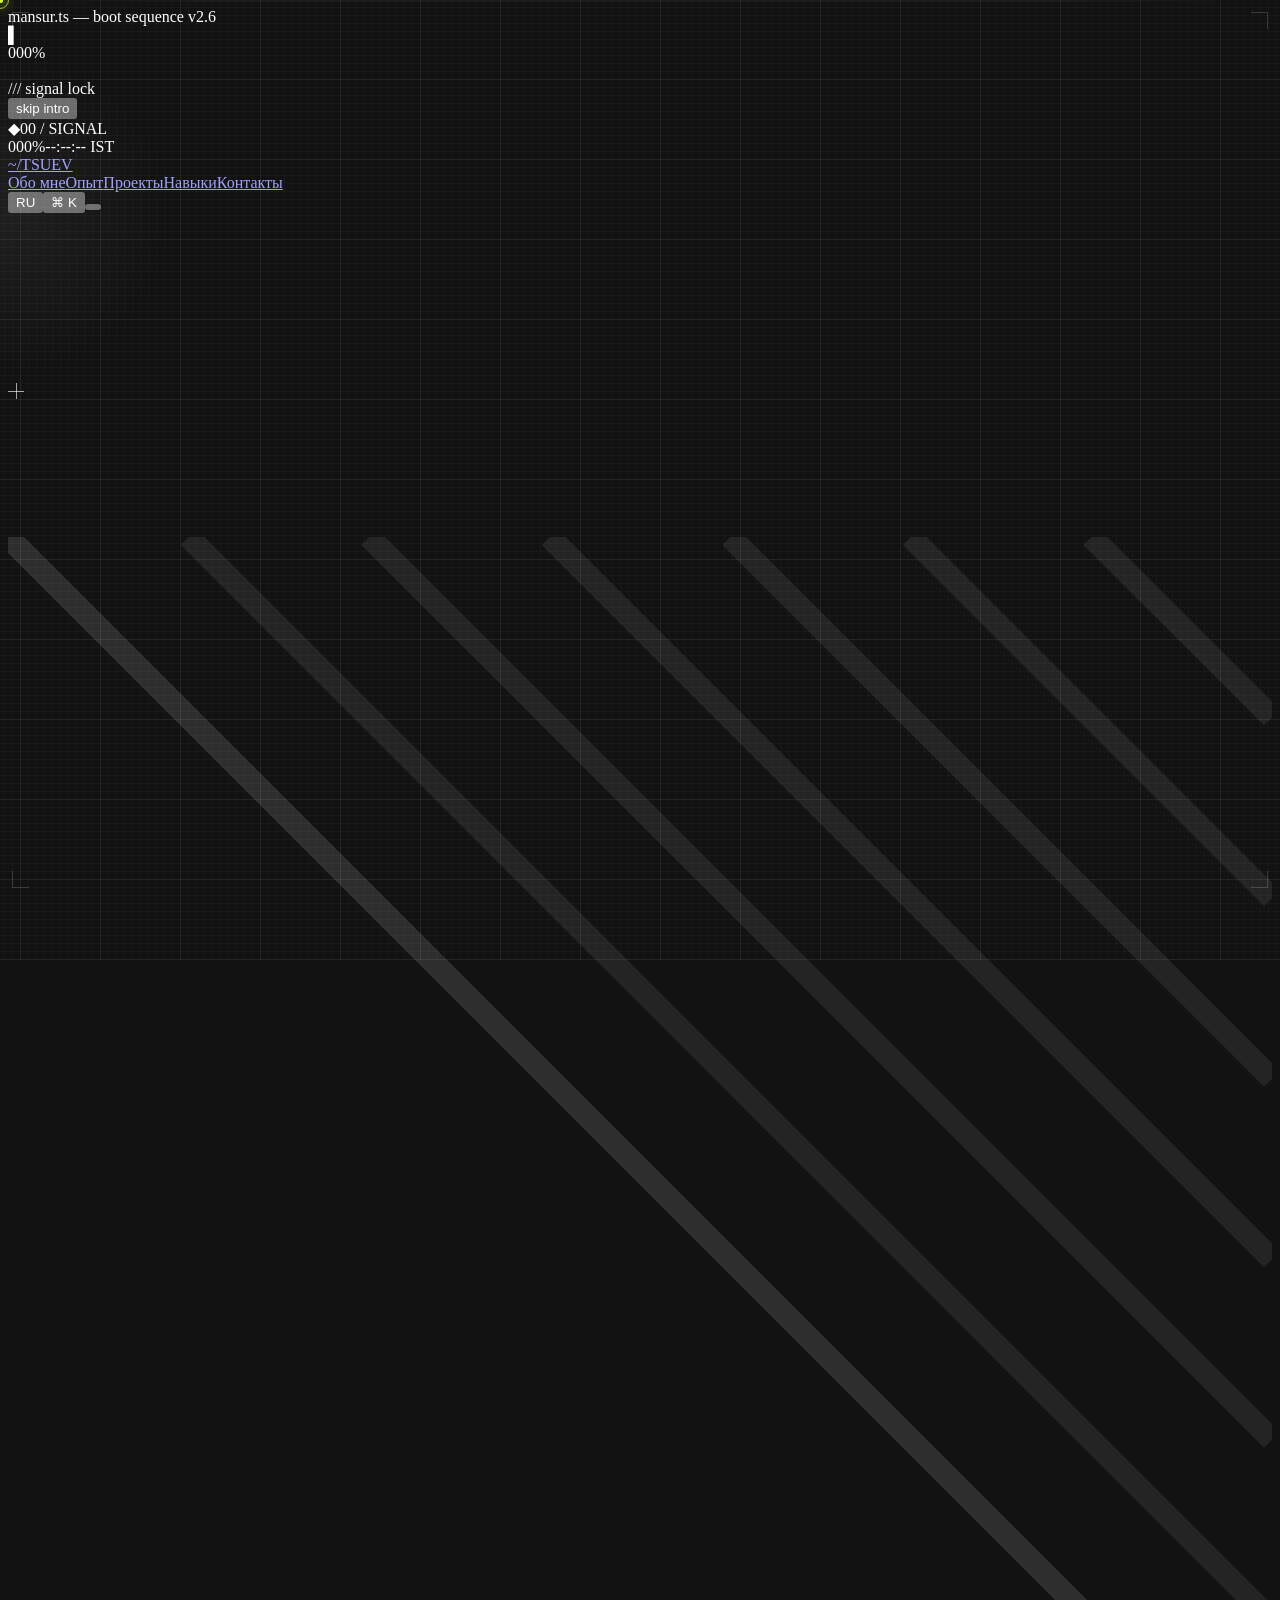
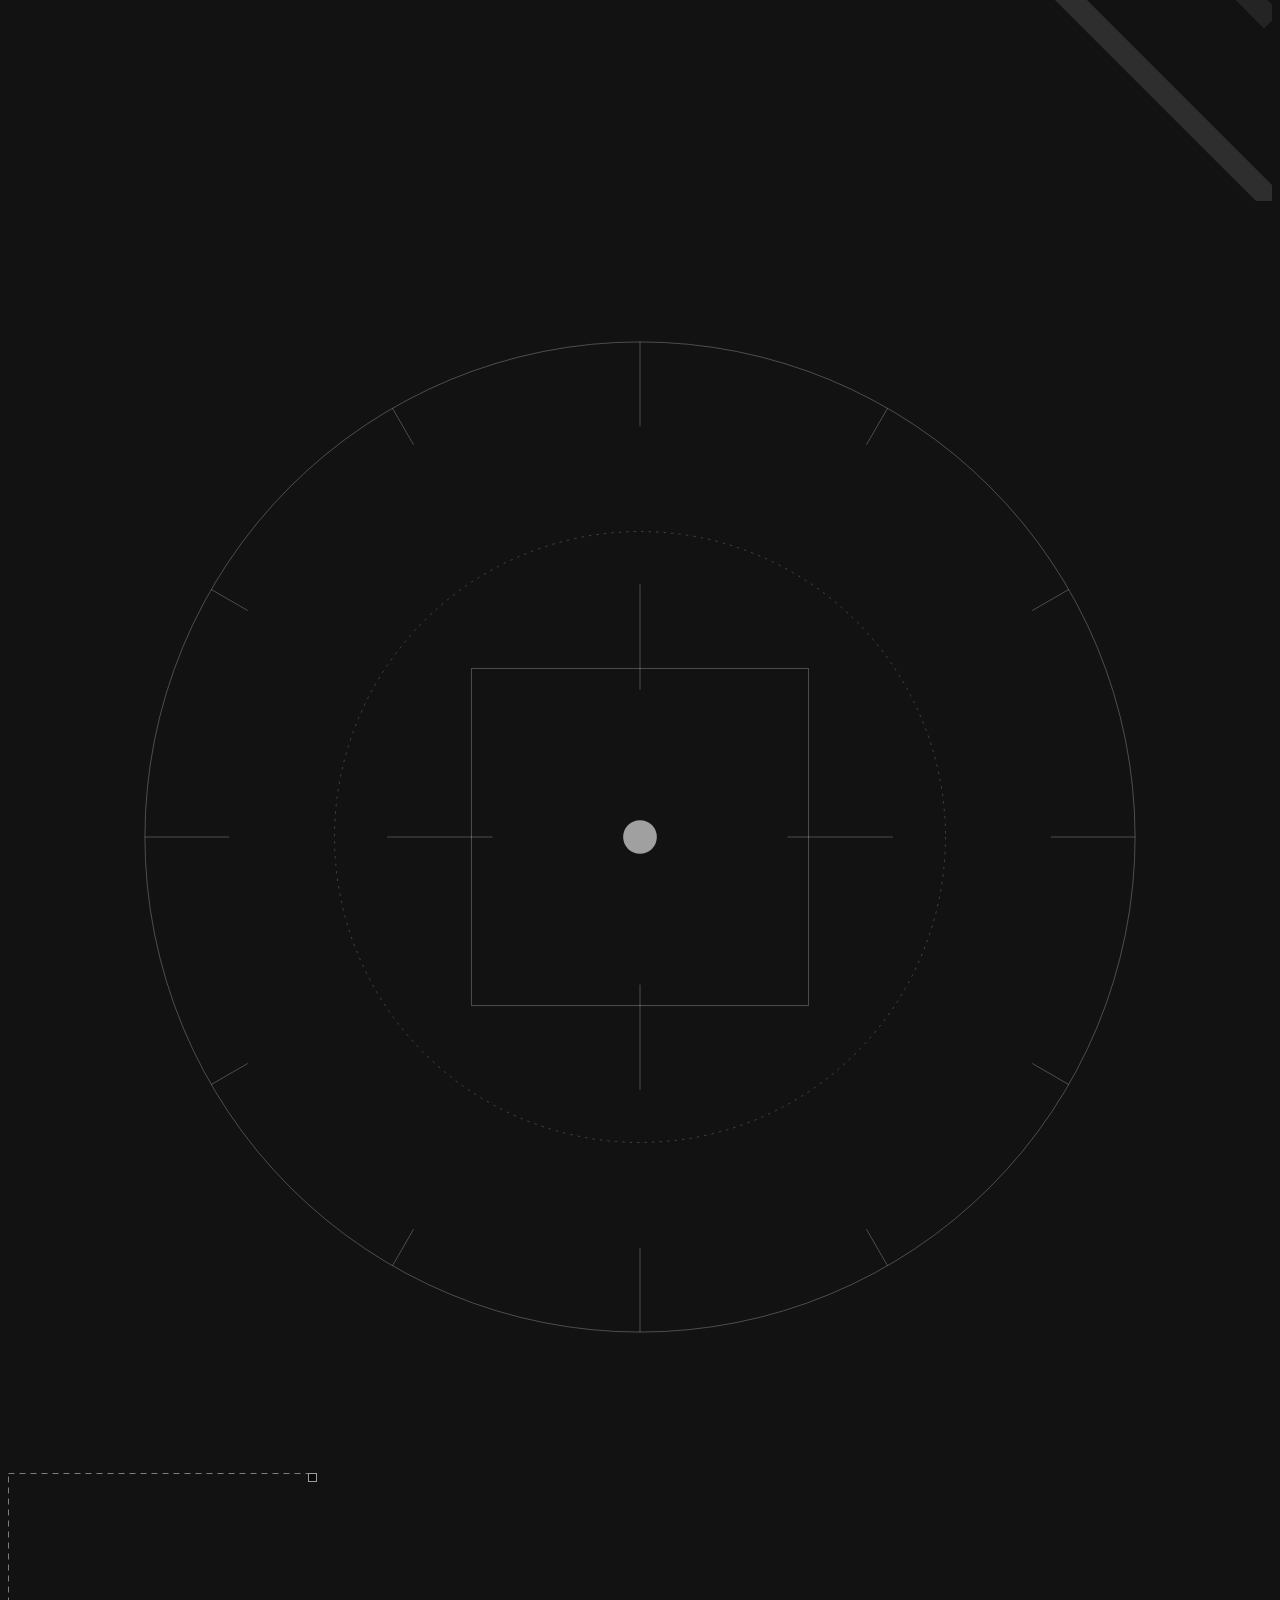
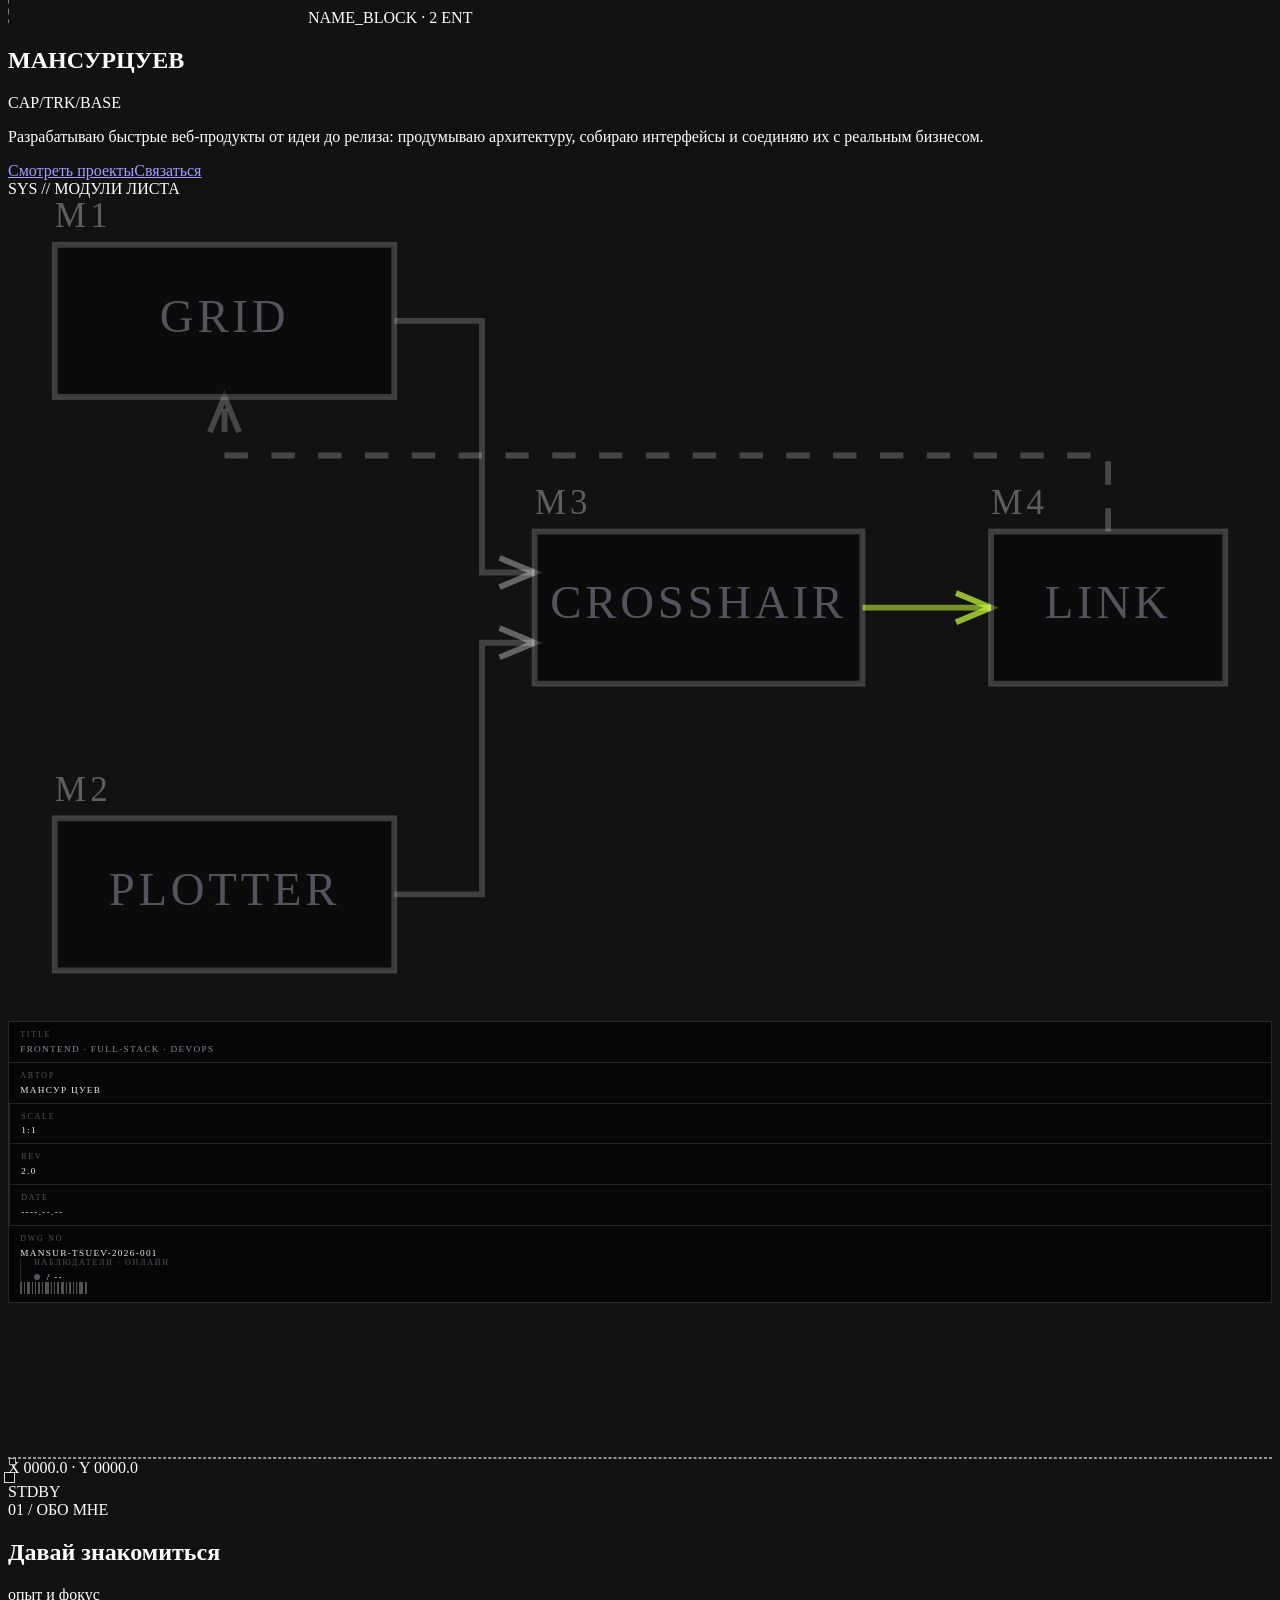
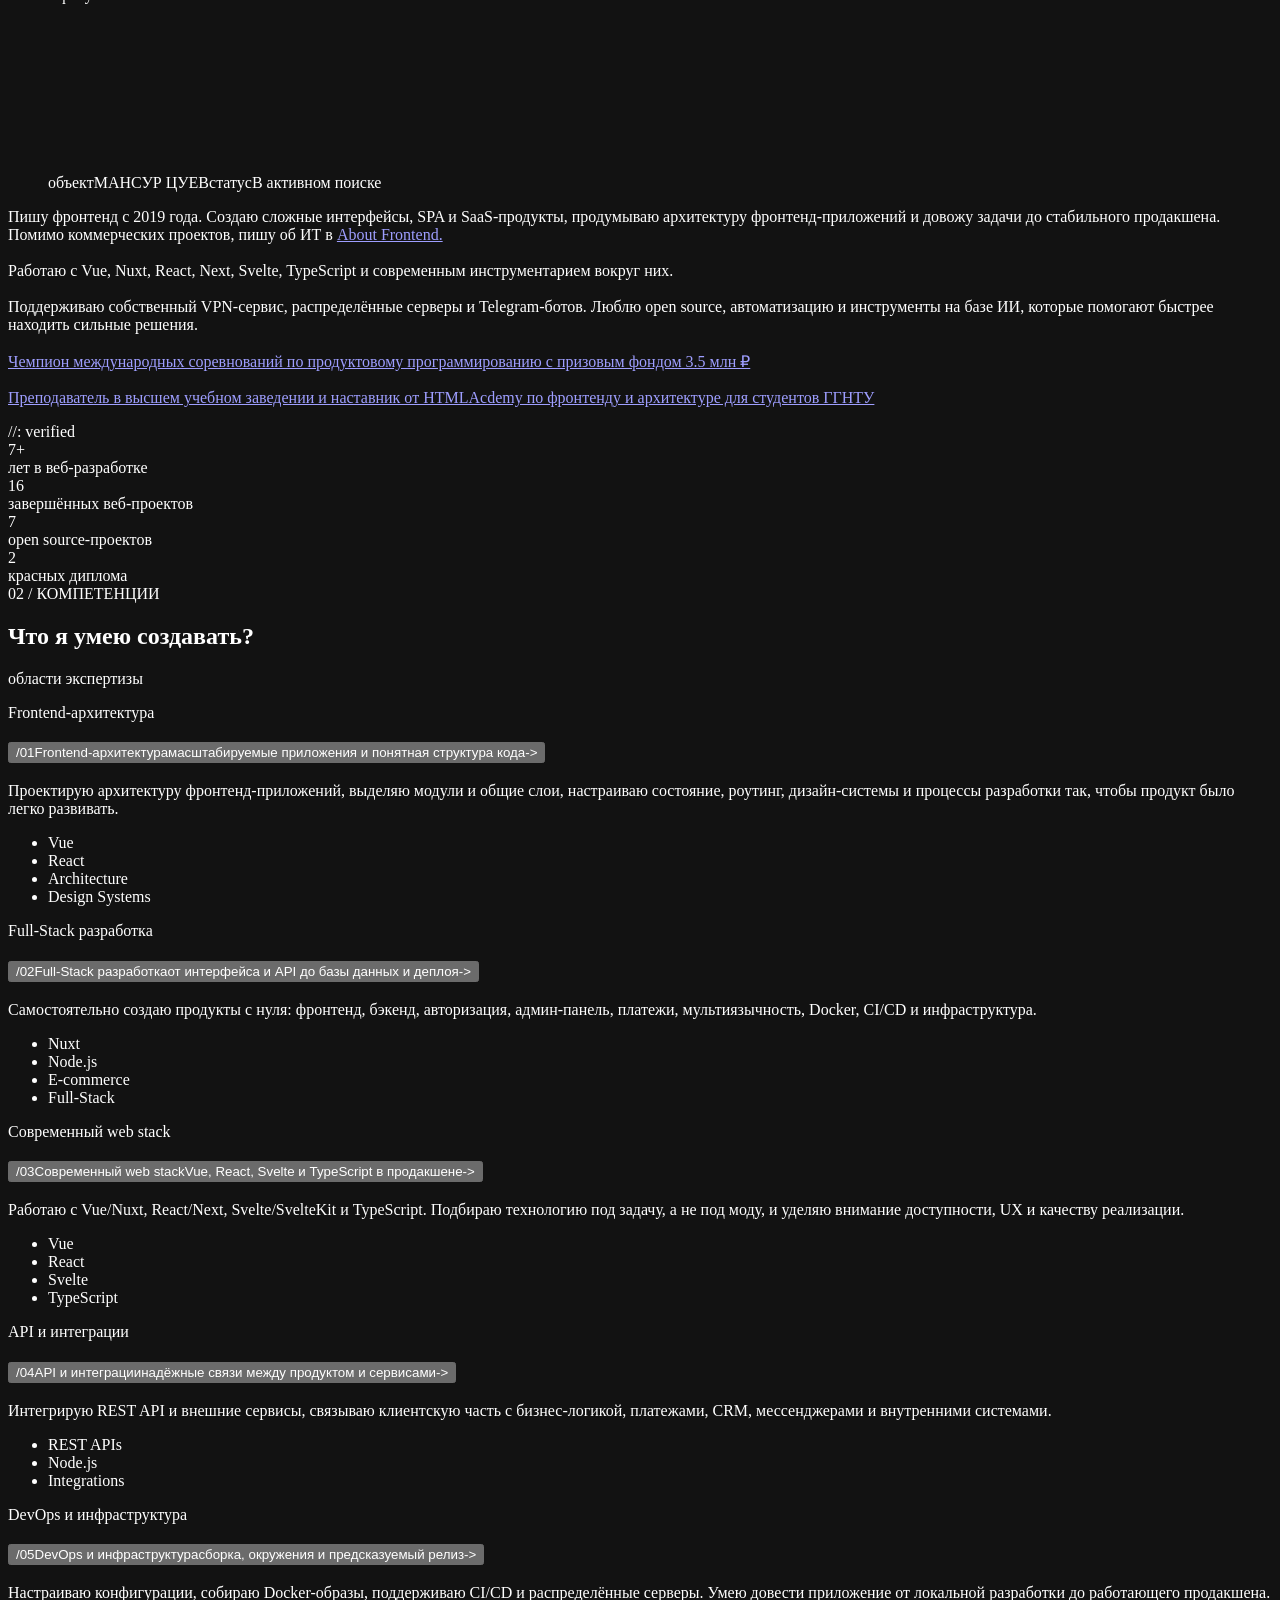
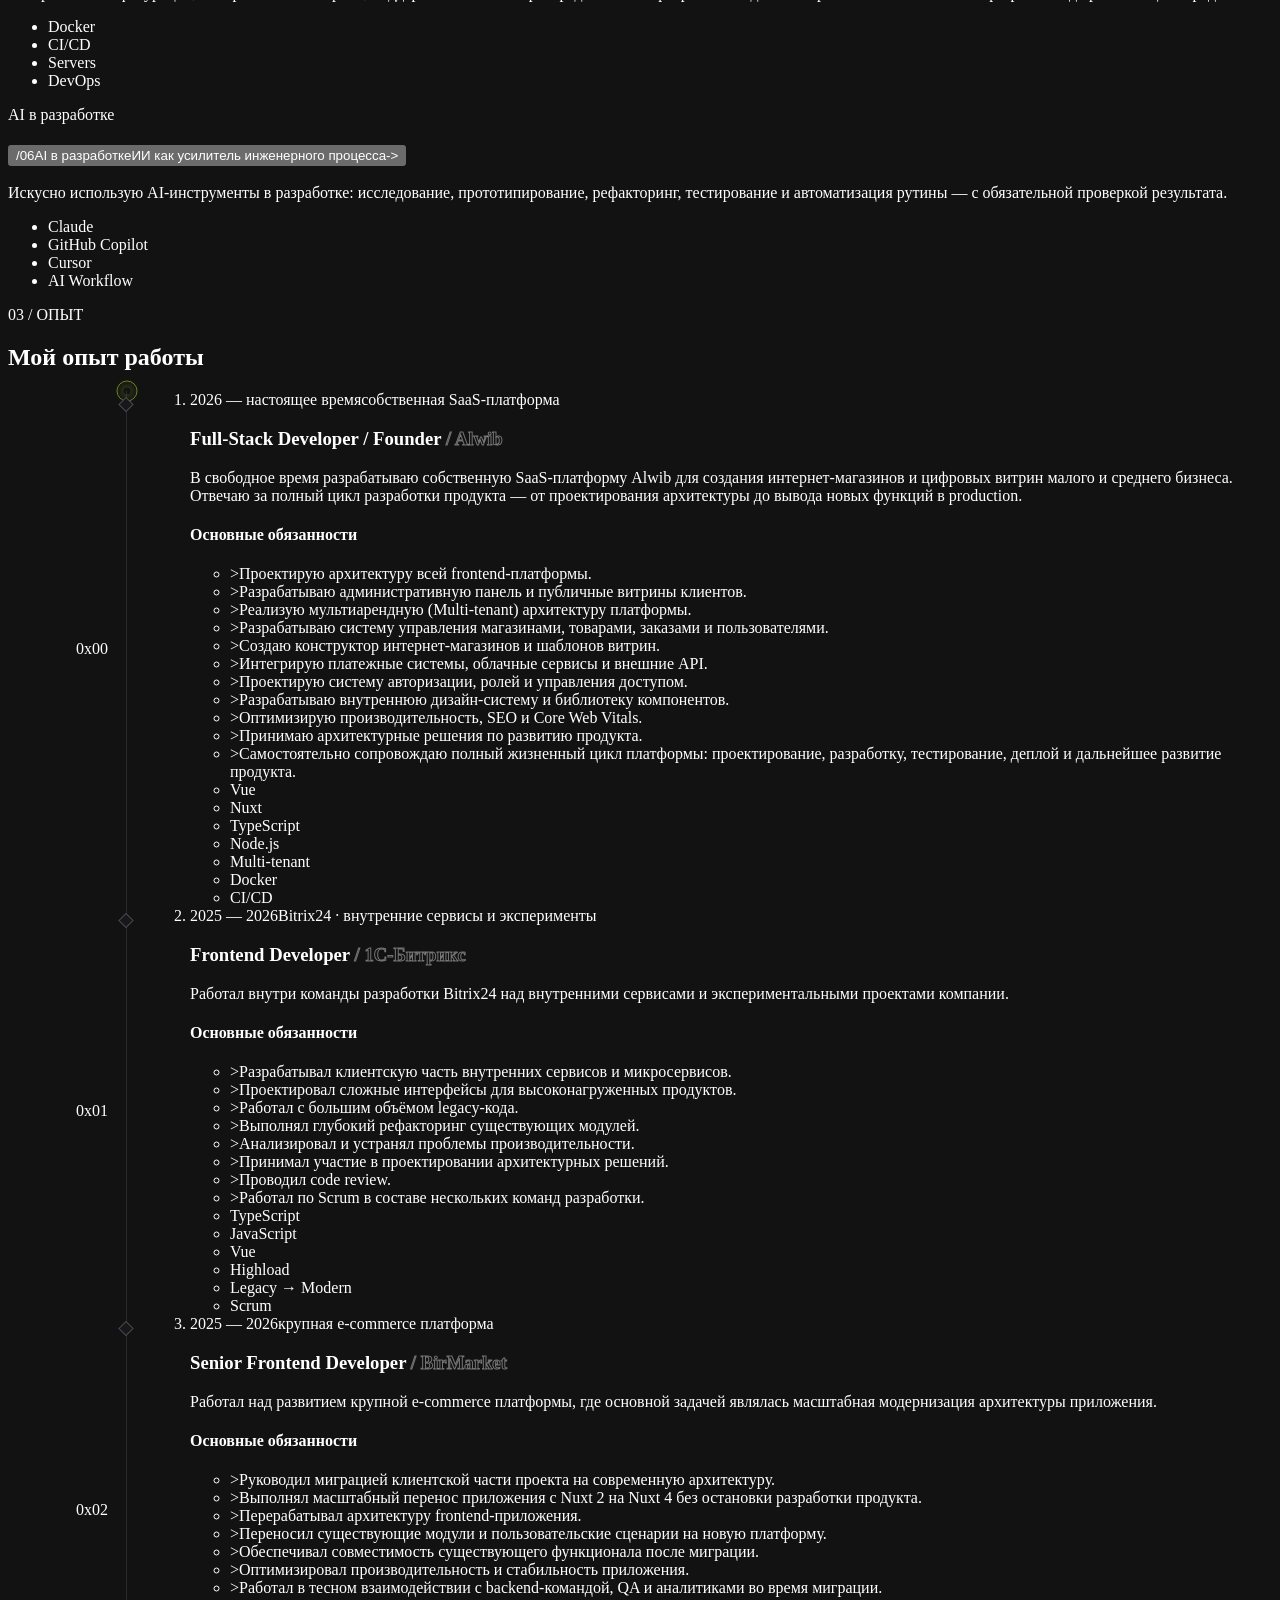
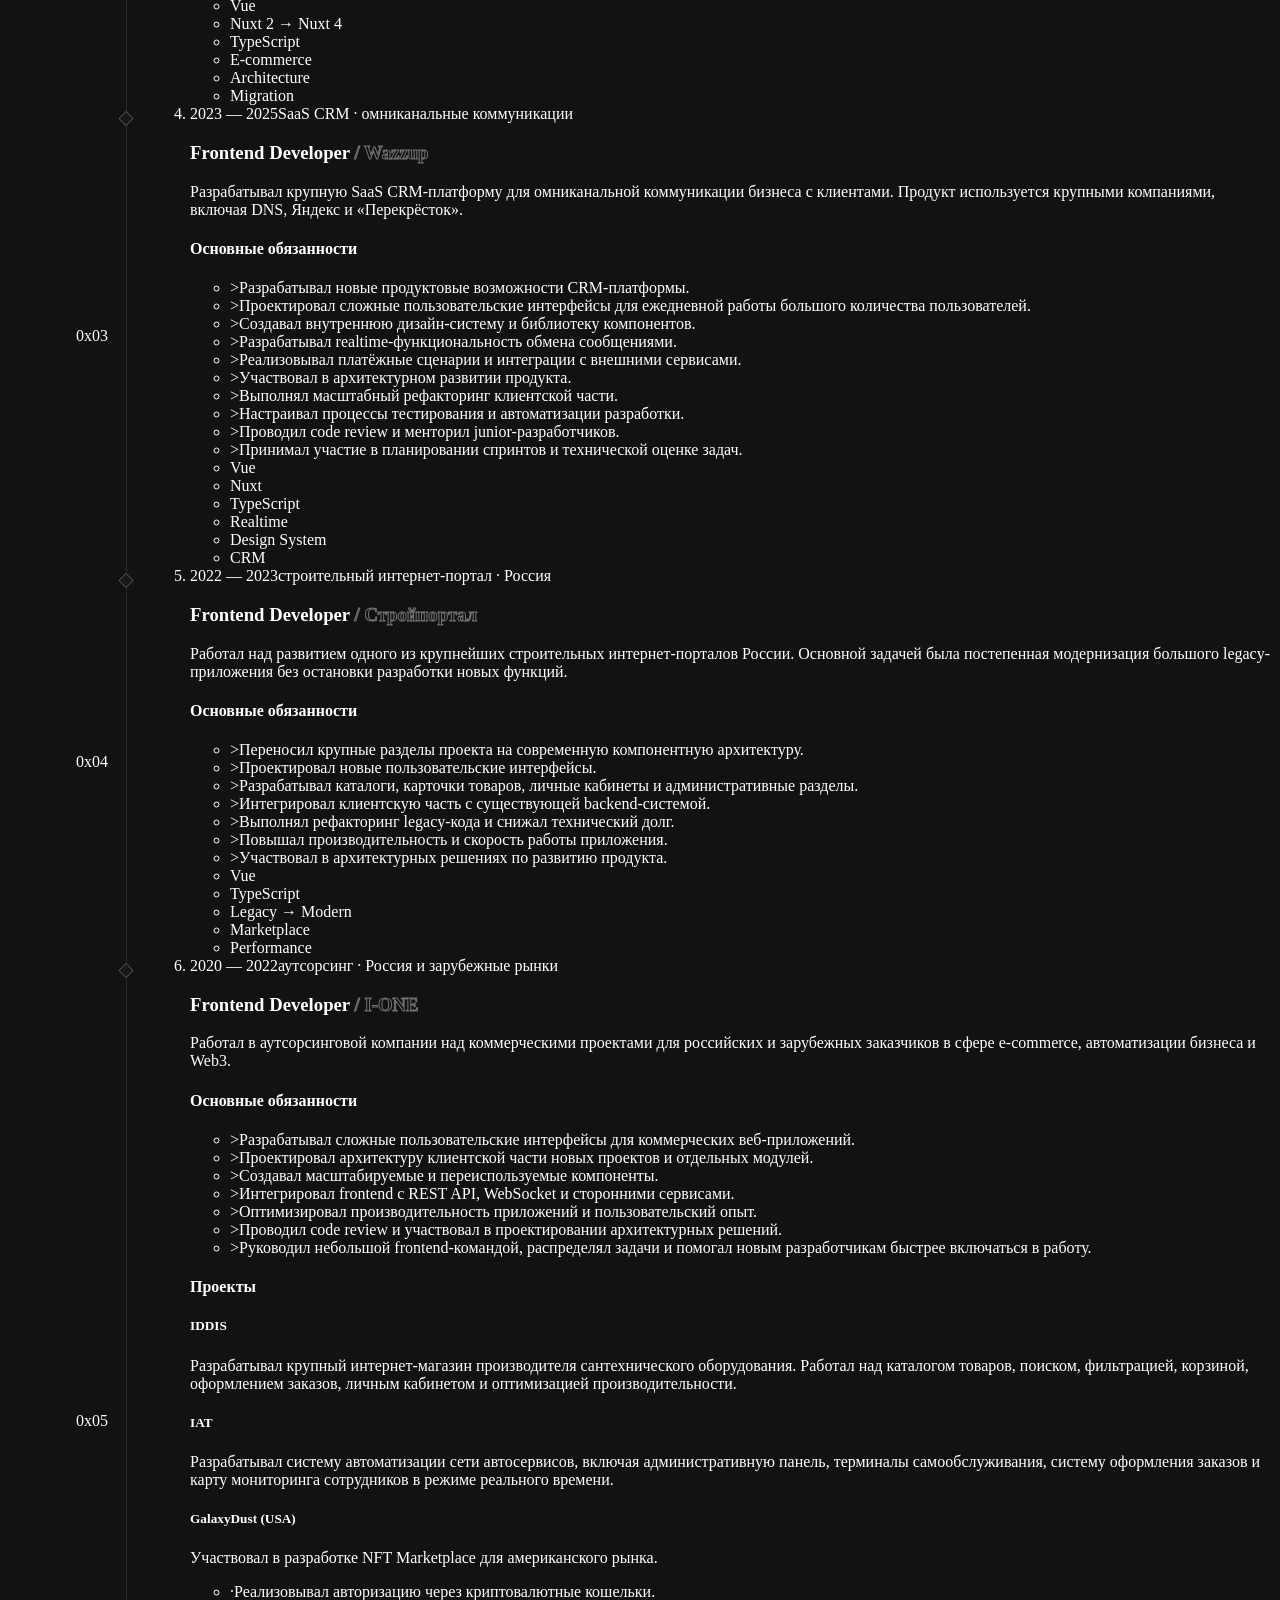
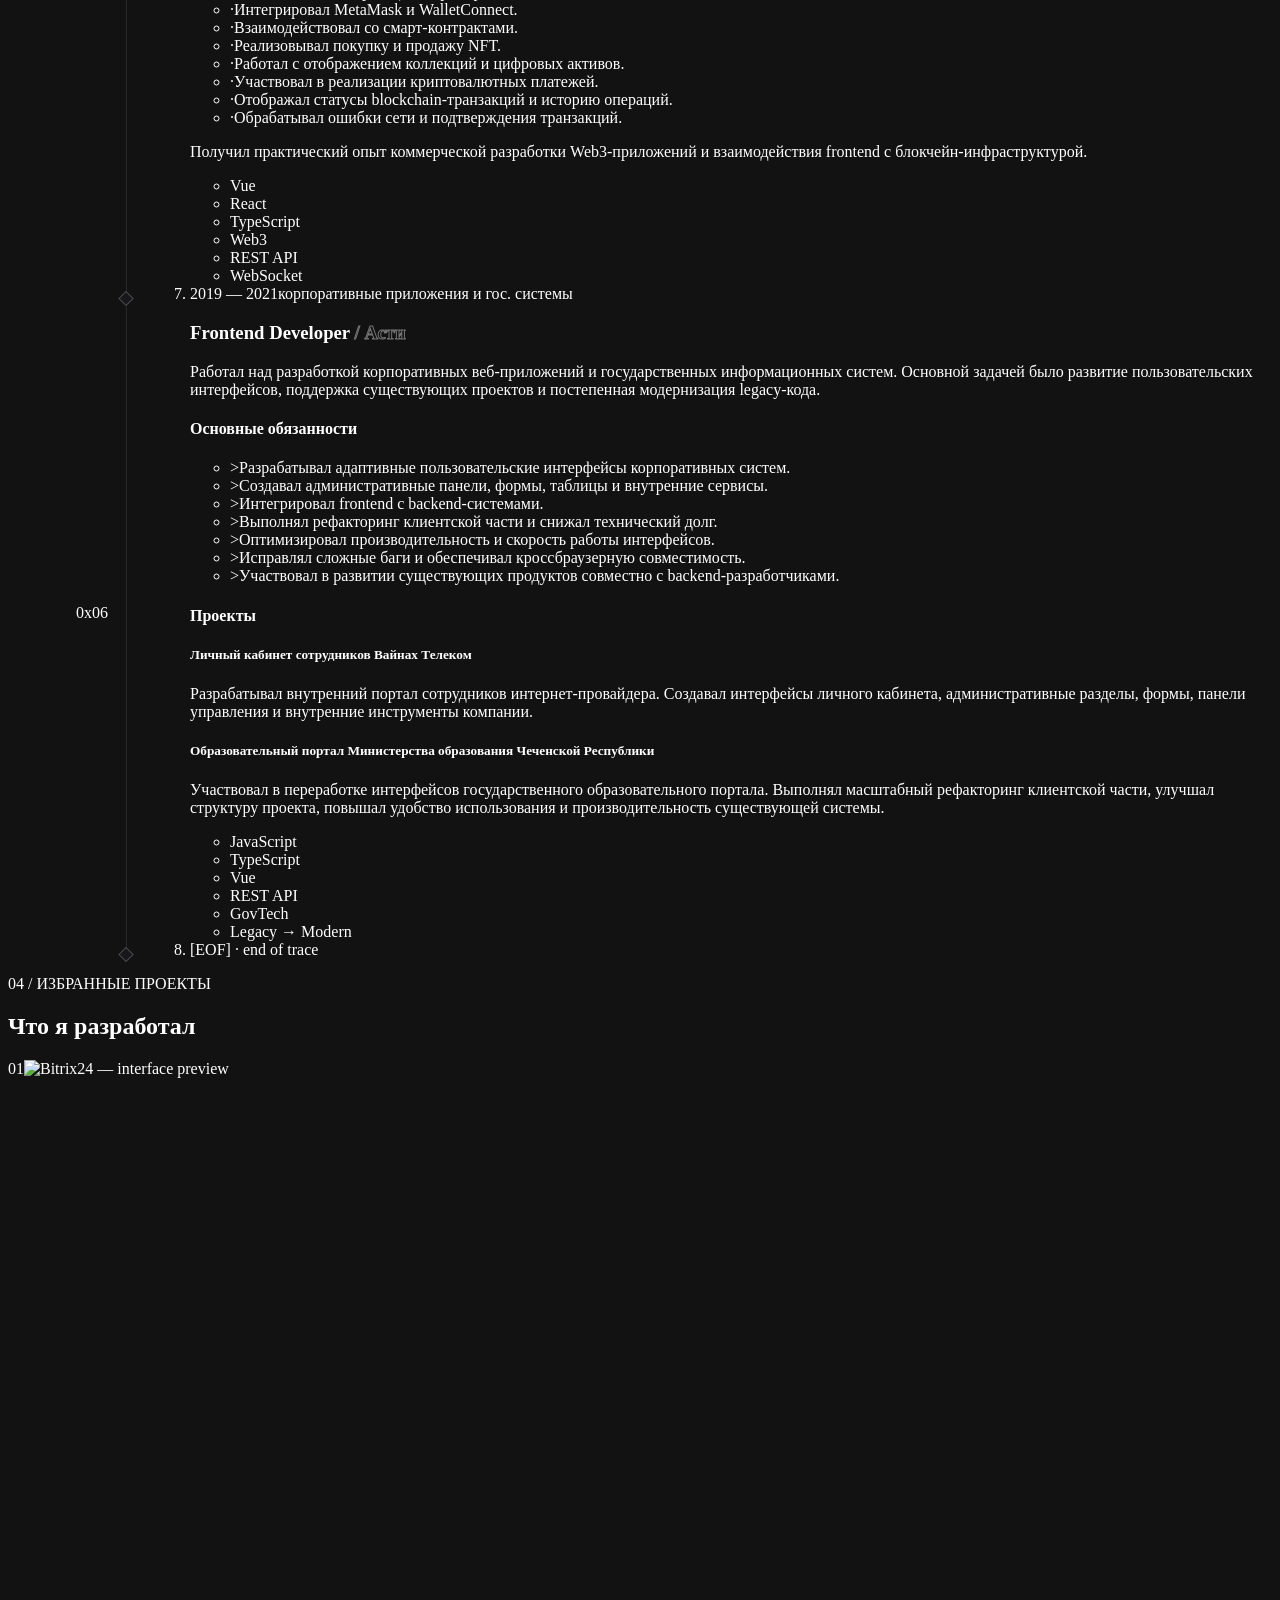
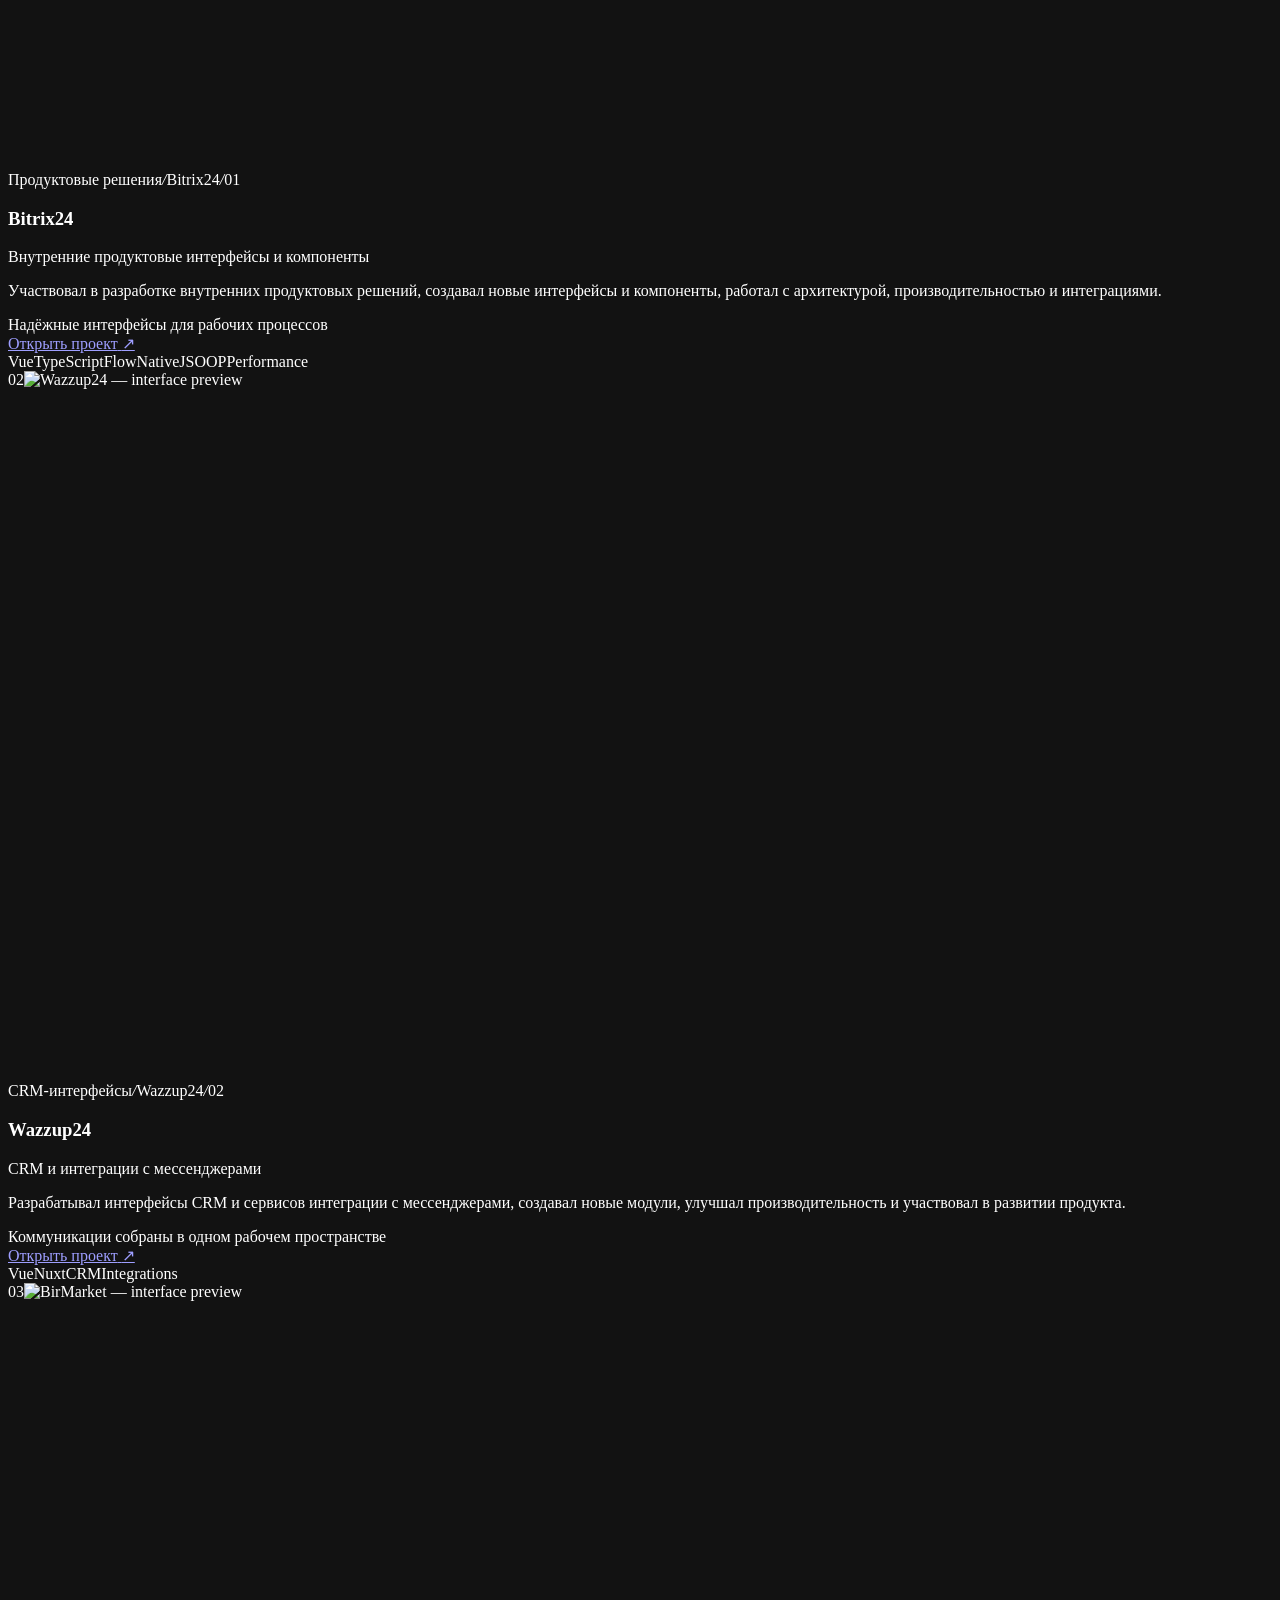
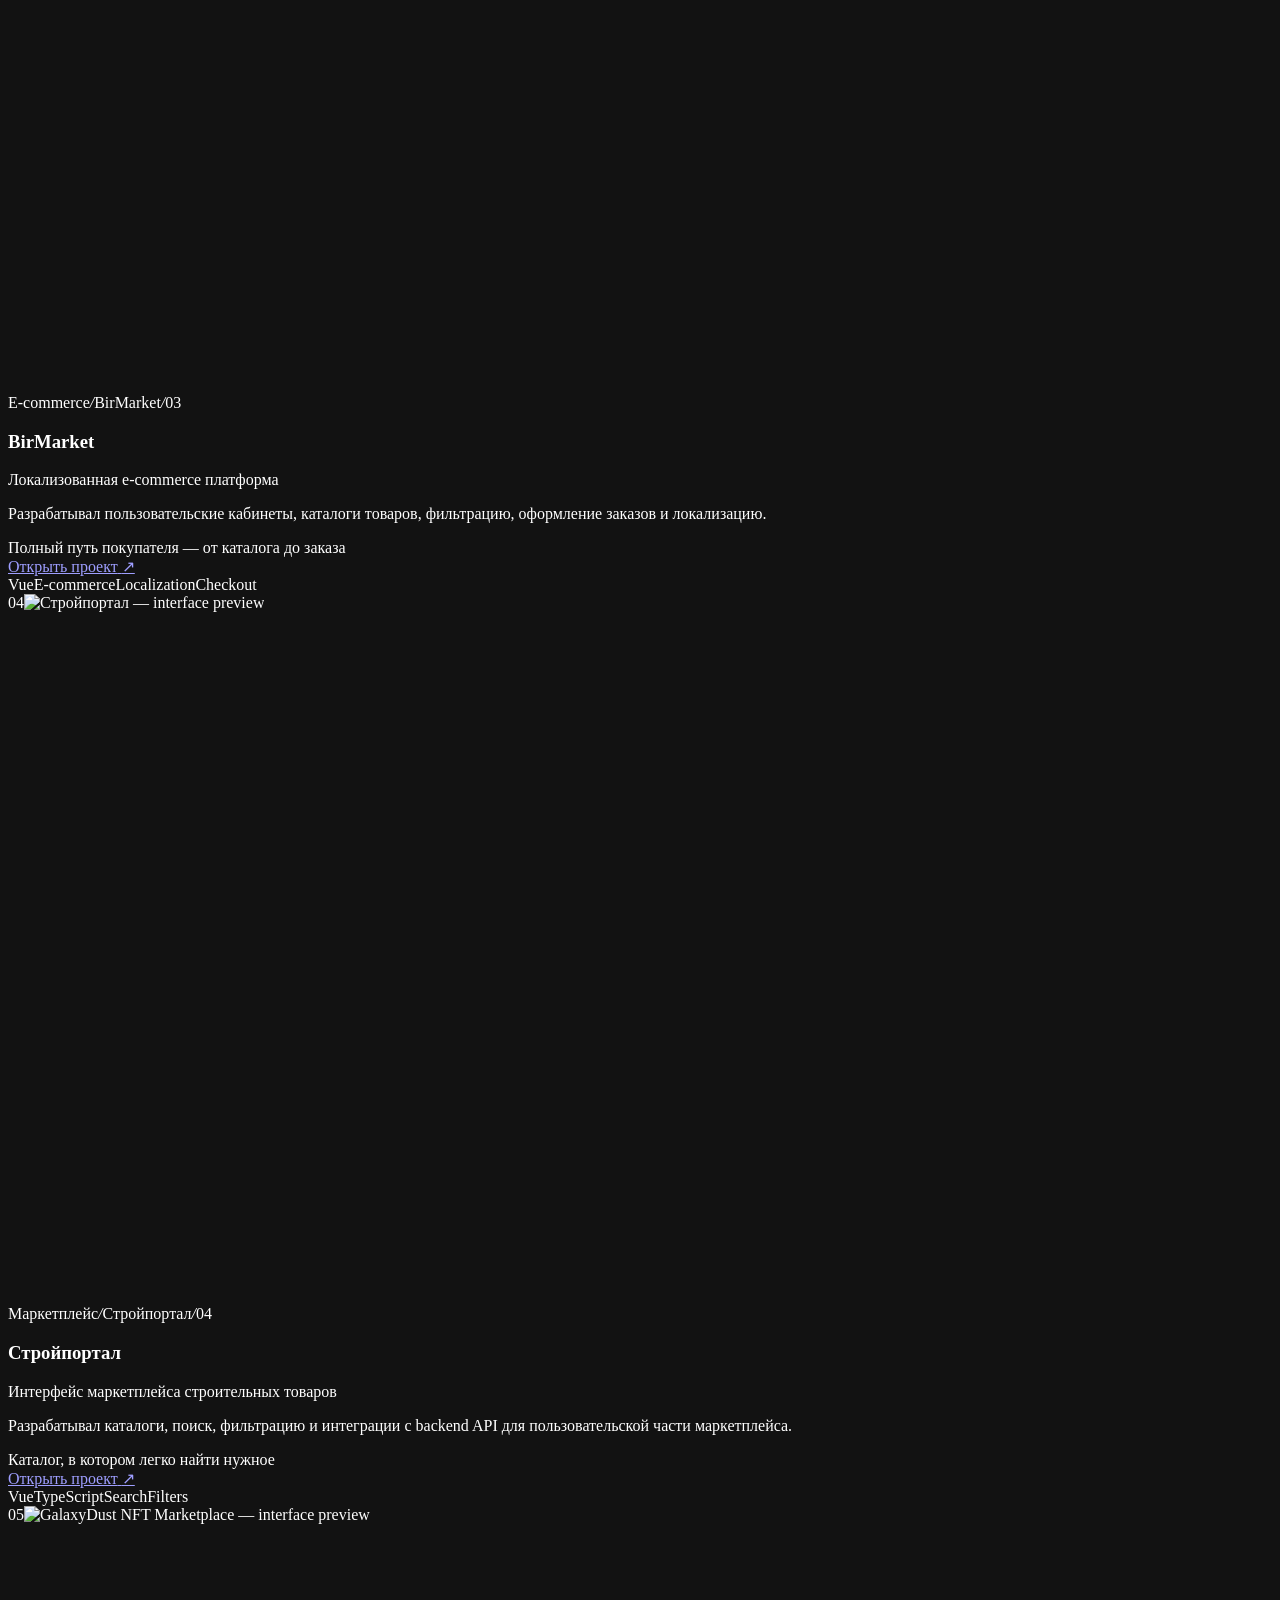
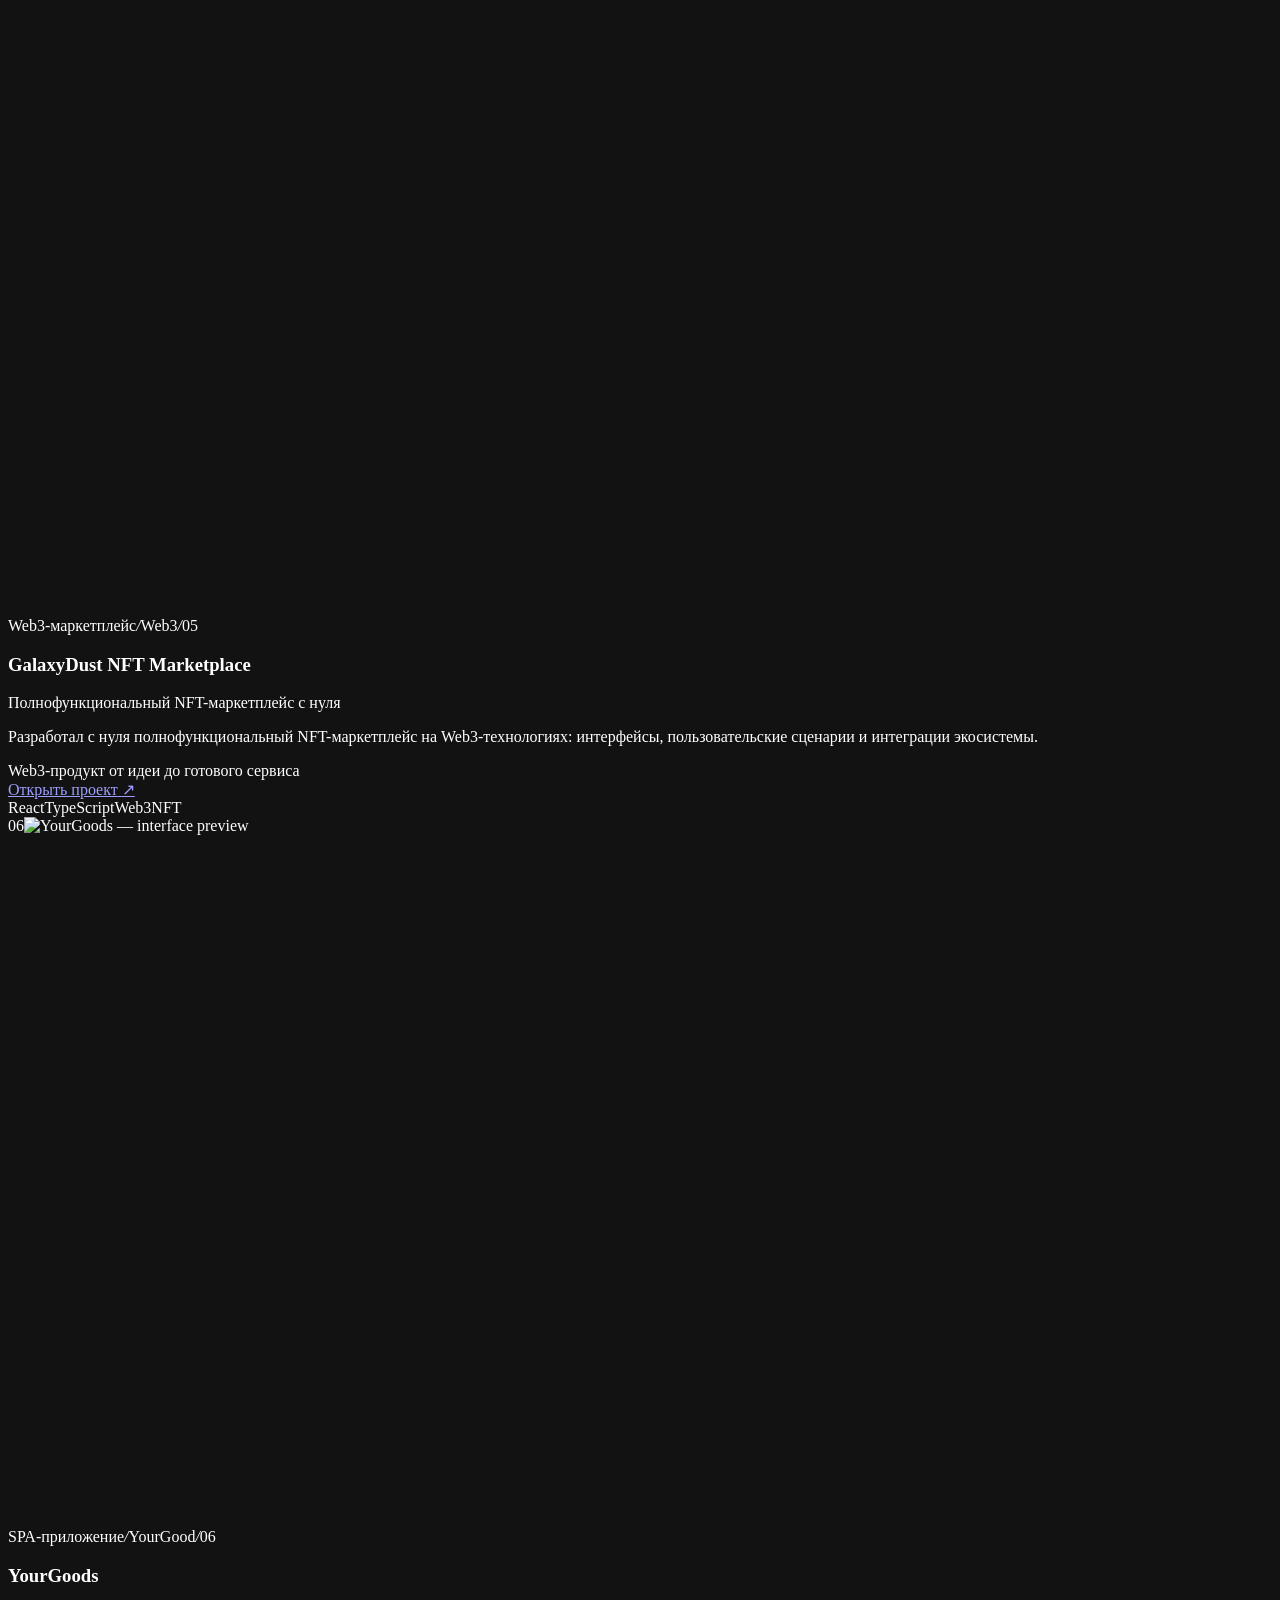
==== commit 97df847c: "fix stack" ====
--- a/out/index.html
+++ b/out/index.html
@@ -1,4 +1,4 @@
-<!DOCTYPE html><!--0aQ19D01xww2E7qwGmgqY--><html lang="ru"><head><meta charSet="utf-8"/><meta name="viewport" content="width=device-width, initial-scale=1"/><link rel="stylesheet" href="/portfolio/_next/static/css/53b135ecb0efd116.css" data-precedence="next"/><link rel="preload" as="script" fetchPriority="low" href="/portfolio/_next/static/chunks/webpack-370fabc2cce3ba67.js"/><script src="/portfolio/_next/static/chunks/4bd1b696-c023c6e3521b1417.js" async=""></script><script src="/portfolio/_next/static/chunks/255-0943629420559024.js" async=""></script><script src="/portfolio/_next/static/chunks/main-app-598fc624623e8a76.js" async=""></script><script src="/portfolio/_next/static/chunks/app/layout-bf0c9834d8072718.js" async=""></script><script src="/portfolio/_next/static/chunks/app/not-found-35a6176058ecbffe.js" async=""></script><script src="/portfolio/_next/static/chunks/c15bf2b0-52e8419f34af26ab.js" async=""></script><script src="/portfolio/_next/static/chunks/26-8aab4890c59271b6.js" async=""></script><script src="/portfolio/_next/static/chunks/app/page-e5846ed27d8932c1.js" async=""></script><meta name="theme-color" content="#070709"/><meta name="color-scheme" content="dark"/><title>Mansur Tsuev — Frontend Developer</title><meta name="description" content="Mansur Tsuev — frontend developer building production web products with Vue, React, Svelte and TypeScript."/><meta name="author" content="Mansur Tsuev"/><meta name="keywords" content="Mansur Tsuev,Frontend Developer,Frontend Developer,Frontend Engineer,React Developer,MERN Developer,React,Next.js,Vue,Svelte,TypeScript,DevOps"/><meta name="robots" content="index, follow"/><link rel="canonical" href="https://tsuev.github.io"/><meta property="og:title" content="Mansur Tsuev — Frontend Developer"/><meta property="og:description" content="Frontend and full-stack developer building production web products with Vue, React, Svelte, TypeScript and modern DevOps."/><meta property="og:url" content="https://tsuev.github.io"/><meta property="og:site_name" content="Mansur Tsuev"/><meta property="og:locale" content="en_US"/><meta property="og:image" content="https://tsuev.github.io/og-image.png"/><meta property="og:image:width" content="1200"/><meta property="og:image:height" content="630"/><meta property="og:image:alt" content="Mansur Tsuev — Frontend Developer"/><meta property="og:type" content="website"/><meta name="twitter:card" content="summary_large_image"/><meta name="twitter:title" content="Mansur Tsuev — Frontend Developer"/><meta name="twitter:description" content="Frontend and full-stack developer building production web products with Vue, React, Svelte and TypeScript."/><meta name="twitter:image" content="https://tsuev.github.io/og-image.png"/><link rel="icon" href="/portfolio/icon.svg?2878365063f32750" type="image/svg+xml" sizes="any"/><script src="/portfolio/_next/static/chunks/polyfills-42372ed130431b0a.js" noModule=""></script></head><body><div hidden=""><!--$--><!--/$--></div><script type="text/javascript" id="yandex-metrika-counter">(function(m,e,t,r,i,k,a){
+<!DOCTYPE html><!--KBQODURRrnodSUfdgayH2--><html lang="ru"><head><meta charSet="utf-8"/><meta name="viewport" content="width=device-width, initial-scale=1"/><link rel="stylesheet" href="/portfolio/_next/static/css/53b135ecb0efd116.css" data-precedence="next"/><link rel="preload" as="script" fetchPriority="low" href="/portfolio/_next/static/chunks/webpack-370fabc2cce3ba67.js"/><script src="/portfolio/_next/static/chunks/4bd1b696-c023c6e3521b1417.js" async=""></script><script src="/portfolio/_next/static/chunks/255-0943629420559024.js" async=""></script><script src="/portfolio/_next/static/chunks/main-app-598fc624623e8a76.js" async=""></script><script src="/portfolio/_next/static/chunks/app/layout-bf0c9834d8072718.js" async=""></script><script src="/portfolio/_next/static/chunks/app/not-found-35a6176058ecbffe.js" async=""></script><script src="/portfolio/_next/static/chunks/c15bf2b0-52e8419f34af26ab.js" async=""></script><script src="/portfolio/_next/static/chunks/26-8aab4890c59271b6.js" async=""></script><script src="/portfolio/_next/static/chunks/app/page-fc97bcb025185799.js" async=""></script><meta name="theme-color" content="#070709"/><meta name="color-scheme" content="dark"/><title>Mansur Tsuev — Frontend Developer</title><meta name="description" content="Mansur Tsuev — frontend developer building production web products with Vue, React, Svelte and TypeScript."/><meta name="author" content="Mansur Tsuev"/><meta name="keywords" content="Mansur Tsuev,Frontend Developer,Frontend Developer,Frontend Engineer,React Developer,MERN Developer,React,Next.js,Vue,Svelte,TypeScript,DevOps"/><meta name="robots" content="index, follow"/><link rel="canonical" href="https://tsuev.github.io"/><meta property="og:title" content="Mansur Tsuev — Frontend Developer"/><meta property="og:description" content="Frontend and full-stack developer building production web products with Vue, React, Svelte, TypeScript and modern DevOps."/><meta property="og:url" content="https://tsuev.github.io"/><meta property="og:site_name" content="Mansur Tsuev"/><meta property="og:locale" content="en_US"/><meta property="og:image" content="https://tsuev.github.io/og-image.png"/><meta property="og:image:width" content="1200"/><meta property="og:image:height" content="630"/><meta property="og:image:alt" content="Mansur Tsuev — Frontend Developer"/><meta property="og:type" content="website"/><meta name="twitter:card" content="summary_large_image"/><meta name="twitter:title" content="Mansur Tsuev — Frontend Developer"/><meta name="twitter:description" content="Frontend and full-stack developer building production web products with Vue, React, Svelte and TypeScript."/><meta name="twitter:image" content="https://tsuev.github.io/og-image.png"/><link rel="icon" href="/portfolio/icon.svg?2878365063f32750" type="image/svg+xml" sizes="any"/><script src="/portfolio/_next/static/chunks/polyfills-42372ed130431b0a.js" noModule=""></script></head><body><div hidden=""><!--$--><!--/$--></div><script type="text/javascript" id="yandex-metrika-counter">(function(m,e,t,r,i,k,a){
         m[i]=m[i]||function(){(m[i].a=m[i].a||[]).push(arguments)};
         m[i].l=1*new Date();
         for (var j = 0; j < document.scripts.length; j++) {if (document.scripts[j].src === r) { return; }}
@@ -419,7 +419,7 @@
         @media (hover: none) {
           .mxp-entry.is-on .mxp-co { color: #ededf0; -webkit-text-stroke-color: rgba(237,237,240,0); }
         }
-      </style></section><section id="projects" data-section-name="04 / PROJECTS" class="relative pad-x py-[clamp(2rem,6vh,3.5rem)] md:py-[clamp(5rem,12vh,11rem)]"><header class="mxsh mb-[clamp(2.5rem,7vh,5.5rem)]"><div class="flex items-baseline gap-4 border-t border-line pt-5 font-mono text-[.65rem] uppercase tracking-[.18em] text-muted"><span class="flex items-center gap-3"><i class="inline-block h-2 w-2 shrink-0 rotate-45 bg-accent" aria-hidden="true"></i>04<!-- --> / <!-- -->ИЗБРАННЫЕ ПРОЕКТЫ</span></div><div class="-mb-[.12em] mt-5 overflow-hidden pb-[.12em]"><h2 class="font-display text-[clamp(2.25rem,8vw,7.5rem)] font-bold leading-[.92] tracking-[-.03em]">Что я разработал</h2></div></header><div class="flex flex-col"><article data-cursor="hover" class="grid grid-cols-1 items-center gap-[clamp(2rem,5vw,5rem)] pb-[clamp(1.75rem,4.5vh,3rem)] md:grid-cols-2 md:pb-[clamp(3rem,7vh,6rem)] "><div class="project-visual relative overflow-hidden rounded-lg border border-line bg-surface [transform-style:preserve-3d] " style="aspect-ratio:16 / 9"><span class="absolute left-4 top-4 z-[3] rounded-full bg-accent px-[.7rem] py-[.3rem] font-display text-[.8rem] tracking-[.15em] text-black">01</span><img src="/portfolio/projects/bitrix24.png" alt="Bitrix24 — interface preview" loading="lazy" decoding="async" class="project-visual-inner absolute inset-0 h-full w-full object-cover object-center"/><div class="reveal-overlay"></div></div><div class="flex flex-col gap-4"><div class="flex items-center gap-4 font-display text-[.85] uppercase tracking-[.12em] text-muted"><span>Продуктовые решения</span><i class="not-italic text-accent">/</i><span>Bitrix24</span><i class="not-italic text-accent">/</i><span>01</span></div><h3 class="font-display text-[clamp(1.8rem,4vw,3rem)] font-medium leading-[1.02] tracking-[-.02em]">Bitrix24</h3><p class="max-w-[40ch] font-display text-[clamp(1.05rem,1.7vw,1.3rem)] tracking-[-.01em] text-text">Внутренние продуктовые интерфейсы и компоненты</p><p class="max-w-[56ch] text-[clamp(.92rem,1.35vw,1.04rem)] text-muted [&amp;_strong]:whitespace-nowrap [&amp;_strong]:font-semibold [&amp;_strong]:text-accent">Участвовал в разработке внутренних продуктовых решений, создавал новые интерфейсы и компоненты, работал с архитектурой, производительностью и интеграциями.</p><div class="mt-[.4rem] inline-flex items-center gap-[.6rem] font-display text-[.9rem] text-accent before:h-px before:w-[22px] before:bg-accent before:content-[&#x27;&#x27;]">Надёжные интерфейсы для рабочих процессов</div><a href="https://www.bitrix24.ru/" target="_blank" rel="noopener noreferrer" class="mt-[.3rem] inline-flex w-fit items-center gap-2 font-mono text-[.68rem] uppercase tracking-[.16em] text-accent transition-colors hover:text-text">Открыть проект<!-- --> <span aria-hidden="true">↗</span></a><div class="mt-[.3rem] flex flex-wrap gap-[.55rem]"><span class="rounded-full border border-line px-[.75rem] py-[.35rem] text-[.73rem] tracking-[.04em]">React</span><span class="rounded-full border border-line px-[.75rem] py-[.35rem] text-[.73rem] tracking-[.04em]">TypeScript</span><span class="rounded-full border border-line px-[.75rem] py-[.35rem] text-[.73rem] tracking-[.04em]">Components</span><span class="rounded-full border border-line px-[.75rem] py-[.35rem] text-[.73rem] tracking-[.04em]">Performance</span></div></div></article><article data-cursor="hover" class="grid grid-cols-1 items-center gap-[clamp(2rem,5vw,5rem)] pb-[clamp(1.75rem,4.5vh,3rem)] md:grid-cols-2 md:pb-[clamp(3rem,7vh,6rem)] border-t border-line pt-[clamp(1.75rem,4.5vh,3rem)] md:pt-[clamp(3rem,7vh,6rem)]"><div class="project-visual relative overflow-hidden rounded-lg border border-line bg-surface [transform-style:preserve-3d] md:order-2" style="aspect-ratio:16 / 9"><span class="absolute left-4 top-4 z-[3] rounded-full bg-accent px-[.7rem] py-[.3rem] font-display text-[.8rem] tracking-[.15em] text-black">02</span><img src="/portfolio/projects/wazzup24.png" alt="Wazzup24 — interface preview" loading="lazy" decoding="async" class="project-visual-inner absolute inset-0 h-full w-full object-cover object-center"/><div class="reveal-overlay"></div></div><div class="flex flex-col gap-4"><div class="flex items-center gap-4 font-display text-[.85] uppercase tracking-[.12em] text-muted"><span>CRM-интерфейсы</span><i class="not-italic text-accent">/</i><span>Wazzup24</span><i class="not-italic text-accent">/</i><span>02</span></div><h3 class="font-display text-[clamp(1.8rem,4vw,3rem)] font-medium leading-[1.02] tracking-[-.02em]">Wazzup24</h3><p class="max-w-[40ch] font-display text-[clamp(1.05rem,1.7vw,1.3rem)] tracking-[-.01em] text-text">CRM и интеграции с мессенджерами</p><p class="max-w-[56ch] text-[clamp(.92rem,1.35vw,1.04rem)] text-muted [&amp;_strong]:whitespace-nowrap [&amp;_strong]:font-semibold [&amp;_strong]:text-accent">Разрабатывал интерфейсы CRM и сервисов интеграции с мессенджерами, создавал новые модули, улучшал производительность и участвовал в развитии продукта.</p><div class="mt-[.4rem] inline-flex items-center gap-[.6rem] font-display text-[.9rem] text-accent before:h-px before:w-[22px] before:bg-accent before:content-[&#x27;&#x27;]">Коммуникации собраны в одном рабочем пространстве</div><a href="https://wazzup24.ru/" target="_blank" rel="noopener noreferrer" class="mt-[.3rem] inline-flex w-fit items-center gap-2 font-mono text-[.68rem] uppercase tracking-[.16em] text-accent transition-colors hover:text-text">Открыть проект<!-- --> <span aria-hidden="true">↗</span></a><div class="mt-[.3rem] flex flex-wrap gap-[.55rem]"><span class="rounded-full border border-line px-[.75rem] py-[.35rem] text-[.73rem] tracking-[.04em]">Vue</span><span class="rounded-full border border-line px-[.75rem] py-[.35rem] text-[.73rem] tracking-[.04em]">Nuxt</span><span class="rounded-full border border-line px-[.75rem] py-[.35rem] text-[.73rem] tracking-[.04em]">CRM</span><span class="rounded-full border border-line px-[.75rem] py-[.35rem] text-[.73rem] tracking-[.04em]">Integrations</span></div></div></article><article data-cursor="hover" class="grid grid-cols-1 items-center gap-[clamp(2rem,5vw,5rem)] pb-[clamp(1.75rem,4.5vh,3rem)] md:grid-cols-2 md:pb-[clamp(3rem,7vh,6rem)] border-t border-line pt-[clamp(1.75rem,4.5vh,3rem)] md:pt-[clamp(3rem,7vh,6rem)]"><div class="project-visual relative overflow-hidden rounded-lg border border-line bg-surface [transform-style:preserve-3d] " style="aspect-ratio:16 / 9"><span class="absolute left-4 top-4 z-[3] rounded-full bg-accent px-[.7rem] py-[.3rem] font-display text-[.8rem] tracking-[.15em] text-black">03</span><img src="/portfolio/projects/birmarket.png" alt="BirMarket — interface preview" loading="lazy" decoding="async" class="project-visual-inner absolute inset-0 h-full w-full object-cover object-center"/><div class="reveal-overlay"></div></div><div class="flex flex-col gap-4"><div class="flex items-center gap-4 font-display text-[.85] uppercase tracking-[.12em] text-muted"><span>E-commerce</span><i class="not-italic text-accent">/</i><span>BirMarket</span><i class="not-italic text-accent">/</i><span>03</span></div><h3 class="font-display text-[clamp(1.8rem,4vw,3rem)] font-medium leading-[1.02] tracking-[-.02em]">BirMarket</h3><p class="max-w-[40ch] font-display text-[clamp(1.05rem,1.7vw,1.3rem)] tracking-[-.01em] text-text">Локализованная e-commerce платформа</p><p class="max-w-[56ch] text-[clamp(.92rem,1.35vw,1.04rem)] text-muted [&amp;_strong]:whitespace-nowrap [&amp;_strong]:font-semibold [&amp;_strong]:text-accent">Разрабатывал пользовательские кабинеты, каталоги товаров, фильтрацию, оформление заказов и локализацию.</p><div class="mt-[.4rem] inline-flex items-center gap-[.6rem] font-display text-[.9rem] text-accent before:h-px before:w-[22px] before:bg-accent before:content-[&#x27;&#x27;]">Полный путь покупателя — от каталога до заказа</div><a href="https://birmarket.az/ru" target="_blank" rel="noopener noreferrer" class="mt-[.3rem] inline-flex w-fit items-center gap-2 font-mono text-[.68rem] uppercase tracking-[.16em] text-accent transition-colors hover:text-text">Открыть проект<!-- --> <span aria-hidden="true">↗</span></a><div class="mt-[.3rem] flex flex-wrap gap-[.55rem]"><span class="rounded-full border border-line px-[.75rem] py-[.35rem] text-[.73rem] tracking-[.04em]">Vue</span><span class="rounded-full border border-line px-[.75rem] py-[.35rem] text-[.73rem] tracking-[.04em]">E-commerce</span><span class="rounded-full border border-line px-[.75rem] py-[.35rem] text-[.73rem] tracking-[.04em]">Localization</span><span class="rounded-full border border-line px-[.75rem] py-[.35rem] text-[.73rem] tracking-[.04em]">Checkout</span></div></div></article><article data-cursor="hover" class="grid grid-cols-1 items-center gap-[clamp(2rem,5vw,5rem)] pb-[clamp(1.75rem,4.5vh,3rem)] md:grid-cols-2 md:pb-[clamp(3rem,7vh,6rem)] border-t border-line pt-[clamp(1.75rem,4.5vh,3rem)] md:pt-[clamp(3rem,7vh,6rem)]"><div class="project-visual relative overflow-hidden rounded-lg border border-line bg-surface [transform-style:preserve-3d] md:order-2" style="aspect-ratio:16 / 9"><span class="absolute left-4 top-4 z-[3] rounded-full bg-accent px-[.7rem] py-[.3rem] font-display text-[.8rem] tracking-[.15em] text-black">04</span><img src="/portfolio/projects/stroyportal.png" alt="Стройпортал — interface preview" loading="lazy" decoding="async" class="project-visual-inner absolute inset-0 h-full w-full object-cover object-center"/><div class="reveal-overlay"></div></div><div class="flex flex-col gap-4"><div class="flex items-center gap-4 font-display text-[.85] uppercase tracking-[.12em] text-muted"><span>Маркетплейс</span><i class="not-italic text-accent">/</i><span>Стройпортал</span><i class="not-italic text-accent">/</i><span>04</span></div><h3 class="font-display text-[clamp(1.8rem,4vw,3rem)] font-medium leading-[1.02] tracking-[-.02em]">Стройпортал</h3><p class="max-w-[40ch] font-display text-[clamp(1.05rem,1.7vw,1.3rem)] tracking-[-.01em] text-text">Интерфейс маркетплейса строительных товаров</p><p class="max-w-[56ch] text-[clamp(.92rem,1.35vw,1.04rem)] text-muted [&amp;_strong]:whitespace-nowrap [&amp;_strong]:font-semibold [&amp;_strong]:text-accent">Разрабатывал каталоги, поиск, фильтрацию и интеграции с backend API для пользовательской части маркетплейса.</p><div class="mt-[.4rem] inline-flex items-center gap-[.6rem] font-display text-[.9rem] text-accent before:h-px before:w-[22px] before:bg-accent before:content-[&#x27;&#x27;]">Каталог, в котором легко найти нужное</div><a href="https://stroyportal.ru/" target="_blank" rel="noopener noreferrer" class="mt-[.3rem] inline-flex w-fit items-center gap-2 font-mono text-[.68rem] uppercase tracking-[.16em] text-accent transition-colors hover:text-text">Открыть проект<!-- --> <span aria-hidden="true">↗</span></a><div class="mt-[.3rem] flex flex-wrap gap-[.55rem]"><span class="rounded-full border border-line px-[.75rem] py-[.35rem] text-[.73rem] tracking-[.04em]">Vue</span><span class="rounded-full border border-line px-[.75rem] py-[.35rem] text-[.73rem] tracking-[.04em]">TypeScript</span><span class="rounded-full border border-line px-[.75rem] py-[.35rem] text-[.73rem] tracking-[.04em]">Search</span><span class="rounded-full border border-line px-[.75rem] py-[.35rem] text-[.73rem] tracking-[.04em]">Filters</span></div></div></article><article data-cursor="hover" class="grid grid-cols-1 items-center gap-[clamp(2rem,5vw,5rem)] pb-[clamp(1.75rem,4.5vh,3rem)] md:grid-cols-2 md:pb-[clamp(3rem,7vh,6rem)] border-t border-line pt-[clamp(1.75rem,4.5vh,3rem)] md:pt-[clamp(3rem,7vh,6rem)]"><div class="project-visual relative overflow-hidden rounded-lg border border-line bg-surface [transform-style:preserve-3d] " style="aspect-ratio:16 / 9"><span class="absolute left-4 top-4 z-[3] rounded-full bg-accent px-[.7rem] py-[.3rem] font-display text-[.8rem] tracking-[.15em] text-black">05</span><img src="/portfolio/projects/galaxydust.png" alt="GalaxyDust NFT Marketplace — interface preview" loading="lazy" decoding="async" class="project-visual-inner absolute inset-0 h-full w-full object-cover object-center"/><div class="reveal-overlay"></div></div><div class="flex flex-col gap-4"><div class="flex items-center gap-4 font-display text-[.85] uppercase tracking-[.12em] text-muted"><span>Web3-маркетплейс</span><i class="not-italic text-accent">/</i><span>Web3</span><i class="not-italic text-accent">/</i><span>05</span></div><h3 class="font-display text-[clamp(1.8rem,4vw,3rem)] font-medium leading-[1.02] tracking-[-.02em]">GalaxyDust NFT Marketplace</h3><p class="max-w-[40ch] font-display text-[clamp(1.05rem,1.7vw,1.3rem)] tracking-[-.01em] text-text">Полнофункциональный NFT-маркетплейс с нуля</p><p class="max-w-[56ch] text-[clamp(.92rem,1.35vw,1.04rem)] text-muted [&amp;_strong]:whitespace-nowrap [&amp;_strong]:font-semibold [&amp;_strong]:text-accent">Разработал с нуля полнофункциональный NFT-маркетплейс на Web3-технологиях: интерфейсы, пользовательские сценарии и интеграции экосистемы.</p><div class="mt-[.4rem] inline-flex items-center gap-[.6rem] font-display text-[.9rem] text-accent before:h-px before:w-[22px] before:bg-accent before:content-[&#x27;&#x27;]">Web3-продукт от идеи до готового сервиса</div><a href="https://galaxydust.io/" target="_blank" rel="noopener noreferrer" class="mt-[.3rem] inline-flex w-fit items-center gap-2 font-mono text-[.68rem] uppercase tracking-[.16em] text-accent transition-colors hover:text-text">Открыть проект<!-- --> <span aria-hidden="true">↗</span></a><div class="mt-[.3rem] flex flex-wrap gap-[.55rem]"><span class="rounded-full border border-line px-[.75rem] py-[.35rem] text-[.73rem] tracking-[.04em]">React</span><span class="rounded-full border border-line px-[.75rem] py-[.35rem] text-[.73rem] tracking-[.04em]">TypeScript</span><span class="rounded-full border border-line px-[.75rem] py-[.35rem] text-[.73rem] tracking-[.04em]">Web3</span><span class="rounded-full border border-line px-[.75rem] py-[.35rem] text-[.73rem] tracking-[.04em]">NFT</span></div></div></article><article data-cursor="hover" class="grid grid-cols-1 items-center gap-[clamp(2rem,5vw,5rem)] pb-[clamp(1.75rem,4.5vh,3rem)] md:grid-cols-2 md:pb-[clamp(3rem,7vh,6rem)] border-t border-line pt-[clamp(1.75rem,4.5vh,3rem)] md:pt-[clamp(3rem,7vh,6rem)]"><div class="project-visual relative overflow-hidden rounded-lg border border-line bg-surface [transform-style:preserve-3d] md:order-2" style="aspect-ratio:16 / 9"><span class="absolute left-4 top-4 z-[3] rounded-full bg-accent px-[.7rem] py-[.3rem] font-display text-[.8rem] tracking-[.15em] text-black">06</span><img src="/portfolio/projects/yourgood.png" alt="YourGoods — interface preview" loading="lazy" decoding="async" class="project-visual-inner absolute inset-0 h-full w-full object-cover object-center"/><div class="reveal-overlay"></div></div><div class="flex flex-col gap-4"><div class="flex items-center gap-4 font-display text-[.85] uppercase tracking-[.12em] text-muted"><span>SPA-приложение</span><i class="not-italic text-accent">/</i><span>YourGood</span><i class="not-italic text-accent">/</i><span>06</span></div><h3 class="font-display text-[clamp(1.8rem,4vw,3rem)] font-medium leading-[1.02] tracking-[-.02em]">YourGoods</h3><p class="max-w-[40ch] font-display text-[clamp(1.05rem,1.7vw,1.3rem)] tracking-[-.01em] text-text">Сложный SPA-продукт с продуманной архитектурой</p><p class="max-w-[56ch] text-[clamp(.92rem,1.35vw,1.04rem)] text-muted [&amp;_strong]:whitespace-nowrap [&amp;_strong]:font-semibold [&amp;_strong]:text-accent">Разрабатывал сложные пользовательские интерфейсы, проектировал архитектуру отдельных модулей и внедрял современные подходы к разработке.</p><div class="mt-[.4rem] inline-flex items-center gap-[.6rem] font-display text-[.9rem] text-accent before:h-px before:w-[22px] before:bg-accent before:content-[&#x27;&#x27;]">Сложные сценарии без лишнего трения</div><a href="https://yourgood.app/" target="_blank" rel="noopener noreferrer" class="mt-[.3rem] inline-flex w-fit items-center gap-2 font-mono text-[.68rem] uppercase tracking-[.16em] text-accent transition-colors hover:text-text">Открыть проект<!-- --> <span aria-hidden="true">↗</span></a><div class="mt-[.3rem] flex flex-wrap gap-[.55rem]"><span class="rounded-full border border-line px-[.75rem] py-[.35rem] text-[.73rem] tracking-[.04em]">Vue</span><span class="rounded-full border border-line px-[.75rem] py-[.35rem] text-[.73rem] tracking-[.04em]">TypeScript</span><span class="rounded-full border border-line px-[.75rem] py-[.35rem] text-[.73rem] tracking-[.04em]">SPA</span><span class="rounded-full border border-line px-[.75rem] py-[.35rem] text-[.73rem] tracking-[.04em]">Architecture</span></div></div></article><article data-cursor="hover" class="grid grid-cols-1 items-center gap-[clamp(2rem,5vw,5rem)] pb-[clamp(1.75rem,4.5vh,3rem)] md:grid-cols-2 md:pb-[clamp(3rem,7vh,6rem)] border-t border-line pt-[clamp(1.75rem,4.5vh,3rem)] md:pt-[clamp(3rem,7vh,6rem)]"><div class="project-visual relative overflow-hidden rounded-lg border border-line bg-surface [transform-style:preserve-3d] " style="aspect-ratio:16 / 9"><span class="absolute left-4 top-4 z-[3] rounded-full bg-accent px-[.7rem] py-[.3rem] font-display text-[.8rem] tracking-[.15em] text-black">07</span><img src="/portfolio/projects/yourgood-ui.png" alt="YourGoods UI — interface preview" loading="lazy" decoding="async" class="project-visual-inner absolute inset-0 h-full w-full object-cover object-center"/><div class="reveal-overlay"></div></div><div class="flex flex-col gap-4"><div class="flex items-center gap-4 font-display text-[.85] uppercase tracking-[.12em] text-muted"><span>Дизайн-система</span><i class="not-italic text-accent">/</i><span>YourGood</span><i class="not-italic text-accent">/</i><span>07</span></div><h3 class="font-display text-[clamp(1.8rem,4vw,3rem)] font-medium leading-[1.02] tracking-[-.02em]">YourGoods UI</h3><p class="max-w-[40ch] font-display text-[clamp(1.05rem,1.7vw,1.3rem)] tracking-[-.01em] text-text">Внутренняя библиотека компонентов</p><p class="max-w-[56ch] text-[clamp(.92rem,1.35vw,1.04rem)] text-muted [&amp;_strong]:whitespace-nowrap [&amp;_strong]:font-semibold [&amp;_strong]:text-accent">Разрабатывал и поддерживал Design System: создавал переиспользуемые UI-компоненты, документацию и унифицировал интерфейсы продуктов.</p><div class="mt-[.4rem] inline-flex items-center gap-[.6rem] font-display text-[.9rem] text-accent before:h-px before:w-[22px] before:bg-accent before:content-[&#x27;&#x27;]">Единый язык для нескольких продуктов</div><a href="https://dev-ui.yourgood.app/" target="_blank" rel="noopener noreferrer" class="mt-[.3rem] inline-flex w-fit items-center gap-2 font-mono text-[.68rem] uppercase tracking-[.16em] text-accent transition-colors hover:text-text">Открыть проект<!-- --> <span aria-hidden="true">↗</span></a><div class="mt-[.3rem] flex flex-wrap gap-[.55rem]"><span class="rounded-full border border-line px-[.75rem] py-[.35rem] text-[.73rem] tracking-[.04em]">Vue</span><span class="rounded-full border border-line px-[.75rem] py-[.35rem] text-[.73rem] tracking-[.04em]">Storybook</span><span class="rounded-full border border-line px-[.75rem] py-[.35rem] text-[.73rem] tracking-[.04em]">Design System</span><span class="rounded-full border border-line px-[.75rem] py-[.35rem] text-[.73rem] tracking-[.04em]">UI</span></div></div></article><article data-cursor="hover" class="grid grid-cols-1 items-center gap-[clamp(2rem,5vw,5rem)] pb-[clamp(1.75rem,4.5vh,3rem)] md:grid-cols-2 md:pb-[clamp(3rem,7vh,6rem)] border-t border-line pt-[clamp(1.75rem,4.5vh,3rem)] md:pt-[clamp(3rem,7vh,6rem)]"><div class="project-visual relative overflow-hidden rounded-lg border border-line bg-surface [transform-style:preserve-3d] md:order-2" style="aspect-ratio:16 / 9"><span class="absolute left-4 top-4 z-[3] rounded-full bg-accent px-[.7rem] py-[.3rem] font-display text-[.8rem] tracking-[.15em] text-black">08</span><img src="/portfolio/projects/goodplanner.png" alt="GoodPlanner — interface preview" loading="lazy" decoding="async" class="project-visual-inner absolute inset-0 h-full w-full object-cover object-center"/><div class="reveal-overlay"></div></div><div class="flex flex-col gap-4"><div class="flex items-center gap-4 font-display text-[.85] uppercase tracking-[.12em] text-muted"><span>Платформа планирования</span><i class="not-italic text-accent">/</i><span>GoodPlanner</span><i class="not-italic text-accent">/</i><span>08</span></div><h3 class="font-display text-[clamp(1.8rem,4vw,3rem)] font-medium leading-[1.02] tracking-[-.02em]">GoodPlanner</h3><p class="max-w-[40ch] font-display text-[clamp(1.05rem,1.7vw,1.3rem)] tracking-[-.01em] text-text">Интерактивное планирование и визуализация данных</p><p class="max-w-[56ch] text-[clamp(.92rem,1.35vw,1.04rem)] text-muted [&amp;_strong]:whitespace-nowrap [&amp;_strong]:font-semibold [&amp;_strong]:text-accent">Участвовал в разработке платформы планирования, реализовывал интерактивные интерфейсы, визуализацию данных и интеграции с внешними сервисами.</p><div class="mt-[.4rem] inline-flex items-center gap-[.6rem] font-display text-[.9rem] text-accent before:h-px before:w-[22px] before:bg-accent before:content-[&#x27;&#x27;]">Данные превращаются в понятный план</div><a href="https://goodplanner.pro/" target="_blank" rel="noopener noreferrer" class="mt-[.3rem] inline-flex w-fit items-center gap-2 font-mono text-[.68rem] uppercase tracking-[.16em] text-accent transition-colors hover:text-text">Открыть проект<!-- --> <span aria-hidden="true">↗</span></a><div class="mt-[.3rem] flex flex-wrap gap-[.55rem]"><span class="rounded-full border border-line px-[.75rem] py-[.35rem] text-[.73rem] tracking-[.04em]">Vue</span><span class="rounded-full border border-line px-[.75rem] py-[.35rem] text-[.73rem] tracking-[.04em]">Charts</span><span class="rounded-full border border-line px-[.75rem] py-[.35rem] text-[.73rem] tracking-[.04em]">TypeScript</span><span class="rounded-full border border-line px-[.75rem] py-[.35rem] text-[.73rem] tracking-[.04em]">API</span></div></div></article><article data-cursor="hover" class="grid grid-cols-1 items-center gap-[clamp(2rem,5vw,5rem)] pb-[clamp(1.75rem,4.5vh,3rem)] md:grid-cols-2 md:pb-[clamp(3rem,7vh,6rem)] border-t border-line pt-[clamp(1.75rem,4.5vh,3rem)] md:pt-[clamp(3rem,7vh,6rem)]"><div class="project-visual relative overflow-hidden rounded-lg border border-line bg-surface [transform-style:preserve-3d] " style="aspect-ratio:16 / 9"><span class="absolute left-4 top-4 z-[3] rounded-full bg-accent px-[.7rem] py-[.3rem] font-display text-[.8rem] tracking-[.15em] text-black">09</span><img src="/portfolio/projects/iat.png" alt="IAT — interface preview" loading="lazy" decoding="async" class="project-visual-inner absolute inset-0 h-full w-full object-cover object-center"/><div class="reveal-overlay"></div></div><div class="flex flex-col gap-4"><div class="flex items-center gap-4 font-display text-[.85] uppercase tracking-[.12em] text-muted"><span>Корпоративные веб-сервисы</span><i class="not-italic text-accent">/</i><span>IAT</span><i class="not-italic text-accent">/</i><span>09</span></div><h3 class="font-display text-[clamp(1.8rem,4vw,3rem)] font-medium leading-[1.02] tracking-[-.02em]">IAT</h3><p class="max-w-[40ch] font-display text-[clamp(1.05rem,1.7vw,1.3rem)] tracking-[-.01em] text-text">Модули и внутренние интерфейсы для компании</p><p class="max-w-[56ch] text-[clamp(.92rem,1.35vw,1.04rem)] text-muted [&amp;_strong]:whitespace-nowrap [&amp;_strong]:font-semibold [&amp;_strong]:text-accent">Разрабатывал корпоративные веб-сервисы и внутренние интерфейсы, создавал новые модули, интеграции и поддерживал существующий функционал.</p><div class="mt-[.4rem] inline-flex items-center gap-[.6rem] font-display text-[.9rem] text-accent before:h-px before:w-[22px] before:bg-accent before:content-[&#x27;&#x27;]">Модули, которые поддерживают ежедневную работу</div><a href="https://iat.ru/" target="_blank" rel="noopener noreferrer" class="mt-[.3rem] inline-flex w-fit items-center gap-2 font-mono text-[.68rem] uppercase tracking-[.16em] text-accent transition-colors hover:text-text">Открыть проект<!-- --> <span aria-hidden="true">↗</span></a><div class="mt-[.3rem] flex flex-wrap gap-[.55rem]"><span class="rounded-full border border-line px-[.75rem] py-[.35rem] text-[.73rem] tracking-[.04em]">JavaScript</span><span class="rounded-full border border-line px-[.75rem] py-[.35rem] text-[.73rem] tracking-[.04em]">Vue</span><span class="rounded-full border border-line px-[.75rem] py-[.35rem] text-[.73rem] tracking-[.04em]">API</span><span class="rounded-full border border-line px-[.75rem] py-[.35rem] text-[.73rem] tracking-[.04em]">Architecture</span></div></div></article><article data-cursor="hover" class="grid grid-cols-1 items-center gap-[clamp(2rem,5vw,5rem)] pb-[clamp(1.75rem,4.5vh,3rem)] md:grid-cols-2 md:pb-[clamp(3rem,7vh,6rem)] border-t border-line pt-[clamp(1.75rem,4.5vh,3rem)] md:pt-[clamp(3rem,7vh,6rem)]"><div class="project-visual relative overflow-hidden rounded-lg border border-line bg-surface [transform-style:preserve-3d] md:order-2" style="aspect-ratio:16 / 9"><span class="absolute left-4 top-4 z-[3] rounded-full bg-accent px-[.7rem] py-[.3rem] font-display text-[.8rem] tracking-[.15em] text-black">10</span><img src="/portfolio/projects/iddis.png" alt="IDDIS — interface preview" loading="lazy" decoding="async" class="project-visual-inner absolute inset-0 h-full w-full object-cover object-center"/><div class="reveal-overlay"></div></div><div class="flex flex-col gap-4"><div class="flex items-center gap-4 font-display text-[.85] uppercase tracking-[.12em] text-muted"><span>Корпоративный сайт и каталог</span><i class="not-italic text-accent">/</i><span>IDDIS</span><i class="not-italic text-accent">/</i><span>10</span></div><h3 class="font-display text-[clamp(1.8rem,4vw,3rem)] font-medium leading-[1.02] tracking-[-.02em]">IDDIS</h3><p class="max-w-[40ch] font-display text-[clamp(1.05rem,1.7vw,1.3rem)] tracking-[-.01em] text-text">Развитие сайта бренда и каталога продукции</p><p class="max-w-[56ch] text-[clamp(.92rem,1.35vw,1.04rem)] text-muted [&amp;_strong]:whitespace-nowrap [&amp;_strong]:font-semibold [&amp;_strong]:text-accent">Участвовал в развитии корпоративного сайта и каталога продукции, реализовывал новые разделы, оптимизировал интерфейсы и улучшал пользовательский опыт.</p><div class="mt-[.4rem] inline-flex items-center gap-[.6rem] font-display text-[.9rem] text-accent before:h-px before:w-[22px] before:bg-accent before:content-[&#x27;&#x27;]">Понятный путь от бренда к продукту</div><a href="https://www.iddis.ru/" target="_blank" rel="noopener noreferrer" class="mt-[.3rem] inline-flex w-fit items-center gap-2 font-mono text-[.68rem] uppercase tracking-[.16em] text-accent transition-colors hover:text-text">Открыть проект<!-- --> <span aria-hidden="true">↗</span></a><div class="mt-[.3rem] flex flex-wrap gap-[.55rem]"><span class="rounded-full border border-line px-[.75rem] py-[.35rem] text-[.73rem] tracking-[.04em]">Vue</span><span class="rounded-full border border-line px-[.75rem] py-[.35rem] text-[.73rem] tracking-[.04em]">Catalog</span><span class="rounded-full border border-line px-[.75rem] py-[.35rem] text-[.73rem] tracking-[.04em]">UI/UX</span><span class="rounded-full border border-line px-[.75rem] py-[.35rem] text-[.73rem] tracking-[.04em]">Performance</span></div></div></article><article data-cursor="hover" class="grid grid-cols-1 items-center gap-[clamp(2rem,5vw,5rem)] pb-[clamp(1.75rem,4.5vh,3rem)] md:grid-cols-2 md:pb-[clamp(3rem,7vh,6rem)] border-t border-line pt-[clamp(1.75rem,4.5vh,3rem)] md:pt-[clamp(3rem,7vh,6rem)]"><div class="project-visual relative overflow-hidden rounded-lg border border-line bg-surface [transform-style:preserve-3d] " style="aspect-ratio:16 / 9"><span class="absolute left-4 top-4 z-[3] rounded-full bg-accent px-[.7rem] py-[.3rem] font-display text-[.8rem] tracking-[.15em] text-black">11</span><img src="/portfolio/projects/alwib.png" alt="Alwib — interface preview" loading="lazy" decoding="async" class="project-visual-inner absolute inset-0 h-full w-full object-cover object-center"/><div class="reveal-overlay"></div></div><div class="flex flex-col gap-4"><div class="flex items-center gap-4 font-display text-[.85] uppercase tracking-[.12em] text-muted"><span>SaaS-платформа</span><i class="not-italic text-accent">/</i><span>Alwib</span><i class="not-italic text-accent">/</i><span>11</span></div><h3 class="font-display text-[clamp(1.8rem,4vw,3rem)] font-medium leading-[1.02] tracking-[-.02em]">Alwib</h3><p class="max-w-[40ch] font-display text-[clamp(1.05rem,1.7vw,1.3rem)] tracking-[-.01em] text-text">SaaS для создания онлайн-витрин</p><p class="max-w-[56ch] text-[clamp(.92rem,1.35vw,1.04rem)] text-muted [&amp;_strong]:whitespace-nowrap [&amp;_strong]:font-semibold [&amp;_strong]:text-accent">Самостоятельно спроектировал и разработал платформу: архитектура, фронтенд, бэкенд, авторизация, мультиязычность, платежи, админ-панель, инфраструктура и деплой.</p><div class="mt-[.4rem] inline-flex items-center gap-[.6rem] font-display text-[.9rem] text-accent before:h-px before:w-[22px] before:bg-accent before:content-[&#x27;&#x27;]">Самостоятельный продукт от архитектуры до продакшена</div><a href="https://alwib.ru/" target="_blank" rel="noopener noreferrer" class="mt-[.3rem] inline-flex w-fit items-center gap-2 font-mono text-[.68rem] uppercase tracking-[.16em] text-accent transition-colors hover:text-text">Открыть проект<!-- --> <span aria-hidden="true">↗</span></a><div class="mt-[.3rem] flex flex-wrap gap-[.55rem]"><span class="rounded-full border border-line px-[.75rem] py-[.35rem] text-[.73rem] tracking-[.04em]">Vue</span><span class="rounded-full border border-line px-[.75rem] py-[.35rem] text-[.73rem] tracking-[.04em]">Nuxt</span><span class="rounded-full border border-line px-[.75rem] py-[.35rem] text-[.73rem] tracking-[.04em]">Node.js</span><span class="rounded-full border border-line px-[.75rem] py-[.35rem] text-[.73rem] tracking-[.04em]">Docker</span><span class="rounded-full border border-line px-[.75rem] py-[.35rem] text-[.73rem] tracking-[.04em]">CI/CD</span></div></div></article><article data-cursor="hover" class="grid grid-cols-1 items-center gap-[clamp(2rem,5vw,5rem)] pb-[clamp(1.75rem,4.5vh,3rem)] md:grid-cols-2 md:pb-[clamp(3rem,7vh,6rem)] border-t border-line pt-[clamp(1.75rem,4.5vh,3rem)] md:pt-[clamp(3rem,7vh,6rem)]"><div class="project-visual relative overflow-hidden rounded-lg border border-line bg-surface [transform-style:preserve-3d] md:order-2" style="aspect-ratio:16 / 9"><span class="absolute left-4 top-4 z-[3] rounded-full bg-accent px-[.7rem] py-[.3rem] font-display text-[.8rem] tracking-[.15em] text-black">12</span><img src="/portfolio/projects/lk-vt-ru.png" alt="Вайнах Телеком — LK.VT.RU — interface preview" loading="lazy" decoding="async" class="project-visual-inner absolute inset-0 h-full w-full object-cover object-center"/><div class="reveal-overlay"></div></div><div class="flex flex-col gap-4"><div class="flex items-center gap-4 font-display text-[.85] uppercase tracking-[.12em] text-muted"><span>Личный кабинет</span><i class="not-italic text-accent">/</i><span>Вайнах Телеком</span><i class="not-italic text-accent">/</i><span>12</span></div><h3 class="font-display text-[clamp(1.8rem,4vw,3rem)] font-medium leading-[1.02] tracking-[-.02em]">Вайнах Телеком — LK.VT.RU</h3><p class="max-w-[40ch] font-display text-[clamp(1.05rem,1.7vw,1.3rem)] tracking-[-.01em] text-text">Внутренний кабинет администратора интернет-провайдера</p><p class="max-w-[56ch] text-[clamp(.92rem,1.35vw,1.04rem)] text-muted [&amp;_strong]:whitespace-nowrap [&amp;_strong]:font-semibold [&amp;_strong]:text-accent">Разрабатывал интерфейсы управления абонентами и услугами, работал с бизнес-логикой и API, улучшал UX внутренних инструментов и участвовал в развитии архитектуры приложения.</p><div class="mt-[.4rem] inline-flex items-center gap-[.6rem] font-display text-[.9rem] text-accent before:h-px before:w-[22px] before:bg-accent before:content-[&#x27;&#x27;]">Управление абонентами и услугами</div><a href="https://lk.vt.ru/" target="_blank" rel="noopener noreferrer" class="mt-[.3rem] inline-flex w-fit items-center gap-2 font-mono text-[.68rem] uppercase tracking-[.16em] text-accent transition-colors hover:text-text">Открыть проект<!-- --> <span aria-hidden="true">↗</span></a><div class="mt-[.3rem] flex flex-wrap gap-[.55rem]"><span class="rounded-full border border-line px-[.75rem] py-[.35rem] text-[.73rem] tracking-[.04em]">Vue</span><span class="rounded-full border border-line px-[.75rem] py-[.35rem] text-[.73rem] tracking-[.04em]">TypeScript</span><span class="rounded-full border border-line px-[.75rem] py-[.35rem] text-[.73rem] tracking-[.04em]">REST API</span><span class="rounded-full border border-line px-[.75rem] py-[.35rem] text-[.73rem] tracking-[.04em]">UX</span></div></div></article><article data-cursor="hover" class="grid grid-cols-1 items-center gap-[clamp(2rem,5vw,5rem)] pb-[clamp(1.75rem,4.5vh,3rem)] md:grid-cols-2 md:pb-[clamp(3rem,7vh,6rem)] border-t border-line pt-[clamp(1.75rem,4.5vh,3rem)] md:pt-[clamp(3rem,7vh,6rem)]"><div class="project-visual relative overflow-hidden rounded-lg border border-line bg-surface [transform-style:preserve-3d] " style="aspect-ratio:16 / 9"><span class="absolute left-4 top-4 z-[3] rounded-full bg-accent px-[.7rem] py-[.3rem] font-display text-[.8rem] tracking-[.15em] text-black">13</span><img src="/portfolio/projects/vote-economy-chr.png" alt="Проект Минэкономики ЧР — interface preview" loading="lazy" decoding="async" class="project-visual-inner absolute inset-0 h-full w-full object-cover object-center"/><div class="reveal-overlay"></div></div><div class="flex flex-col gap-4"><div class="flex items-center gap-4 font-display text-[.85] uppercase tracking-[.12em] text-muted"><span>Электронное голосование</span><i class="not-italic text-accent">/</i><span>Минэкономики ЧР</span><i class="not-italic text-accent">/</i><span>13</span></div><h3 class="font-display text-[clamp(1.8rem,4vw,3rem)] font-medium leading-[1.02] tracking-[-.02em]">Проект Минэкономики ЧР</h3><p class="max-w-[40ch] font-display text-[clamp(1.05rem,1.7vw,1.3rem)] tracking-[-.01em] text-text">Адаптивная платформа электронного голосования</p><p class="max-w-[56ch] text-[clamp(.92rem,1.35vw,1.04rem)] text-muted [&amp;_strong]:whitespace-nowrap [&amp;_strong]:font-semibold [&amp;_strong]:text-accent">Разработал интерфейсы платформы электронного голосования, реализовал адаптивный UI, интеграцию с серверной частью и корректную работу под высокой нагрузкой.</p><div class="mt-[.4rem] inline-flex items-center gap-[.6rem] font-display text-[.9rem] text-accent before:h-px before:w-[22px] before:bg-accent before:content-[&#x27;&#x27;]">Надёжный интерфейс под высокой нагрузкой</div><a href="https://vote.economy-chr.ru/" target="_blank" rel="noopener noreferrer" class="mt-[.3rem] inline-flex w-fit items-center gap-2 font-mono text-[.68rem] uppercase tracking-[.16em] text-accent transition-colors hover:text-text">Открыть проект<!-- --> <span aria-hidden="true">↗</span></a><div class="mt-[.3rem] flex flex-wrap gap-[.55rem]"><span class="rounded-full border border-line px-[.75rem] py-[.35rem] text-[.73rem] tracking-[.04em]">Vue</span><span class="rounded-full border border-line px-[.75rem] py-[.35rem] text-[.73rem] tracking-[.04em]">TypeScript</span><span class="rounded-full border border-line px-[.75rem] py-[.35rem] text-[.73rem] tracking-[.04em]">API</span><span class="rounded-full border border-line px-[.75rem] py-[.35rem] text-[.73rem] tracking-[.04em]">Responsive UI</span></div></div></article><article data-cursor="hover" class="grid grid-cols-1 items-center gap-[clamp(2rem,5vw,5rem)] pb-[clamp(1.75rem,4.5vh,3rem)] md:grid-cols-2 md:pb-[clamp(3rem,7vh,6rem)] border-t border-line pt-[clamp(1.75rem,4.5vh,3rem)] md:pt-[clamp(3rem,7vh,6rem)]"><div class="project-visual relative overflow-hidden rounded-lg border border-line bg-surface [transform-style:preserve-3d] md:order-2" style="aspect-ratio:16 / 9"><span class="absolute left-4 top-4 z-[3] rounded-full bg-accent px-[.7rem] py-[.3rem] font-display text-[.8rem] tracking-[.15em] text-black">14</span><img src="/portfolio/projects/educhr.png" alt="Проект Минобразования — interface preview" loading="lazy" decoding="async" class="project-visual-inner absolute inset-0 h-full w-full object-cover object-center"/><div class="reveal-overlay"></div></div><div class="flex flex-col gap-4"><div class="flex items-center gap-4 font-display text-[.85] uppercase tracking-[.12em] text-muted"><span>Образовательный портал</span><i class="not-italic text-accent">/</i><span>Образование</span><i class="not-italic text-accent">/</i><span>14</span></div><h3 class="font-display text-[clamp(1.8rem,4vw,3rem)] font-medium leading-[1.02] tracking-[-.02em]">Проект Минобразования</h3><p class="max-w-[40ch] font-display text-[clamp(1.05rem,1.7vw,1.3rem)] tracking-[-.01em] text-text">Портал для пользователей, преподавателей и администраторов</p><p class="max-w-[56ch] text-[clamp(.92rem,1.35vw,1.04rem)] text-muted [&amp;_strong]:whitespace-nowrap [&amp;_strong]:font-semibold [&amp;_strong]:text-accent">Разрабатывал пользовательские кабинеты, формы, административные разделы и интеграции с внутренними сервисами.</p><div class="mt-[.4rem] inline-flex items-center gap-[.6rem] font-display text-[.9rem] text-accent before:h-px before:w-[22px] before:bg-accent before:content-[&#x27;&#x27;]">Единый интерфейс для образовательных процессов</div><a href="https://educhr.ru/" target="_blank" rel="noopener noreferrer" class="mt-[.3rem] inline-flex w-fit items-center gap-2 font-mono text-[.68rem] uppercase tracking-[.16em] text-accent transition-colors hover:text-text">Открыть проект<!-- --> <span aria-hidden="true">↗</span></a><div class="mt-[.3rem] flex flex-wrap gap-[.55rem]"><span class="rounded-full border border-line px-[.75rem] py-[.35rem] text-[.73rem] tracking-[.04em]">Svelte</span><span class="rounded-full border border-line px-[.75rem] py-[.35rem] text-[.73rem] tracking-[.04em]">SvelteKit</span><span class="rounded-full border border-line px-[.75rem] py-[.35rem] text-[.73rem] tracking-[.04em]">Forms</span><span class="rounded-full border border-line px-[.75rem] py-[.35rem] text-[.73rem] tracking-[.04em]">API</span></div></div></article><article data-cursor="hover" class="grid grid-cols-1 items-center gap-[clamp(2rem,5vw,5rem)] pb-[clamp(1.75rem,4.5vh,3rem)] md:grid-cols-2 md:pb-[clamp(3rem,7vh,6rem)] border-t border-line pt-[clamp(1.75rem,4.5vh,3rem)] md:pt-[clamp(3rem,7vh,6rem)]"><div class="project-visual relative overflow-hidden rounded-lg border border-line bg-surface [transform-style:preserve-3d] " style="aspect-ratio:16 / 9"><span class="absolute left-4 top-4 z-[3] rounded-full bg-accent px-[.7rem] py-[.3rem] font-display text-[.8rem] tracking-[.15em] text-black">15</span><img src="/portfolio/projects/store-alwib.png" alt="Витрина Онлайн — interface preview" loading="lazy" decoding="async" class="project-visual-inner absolute inset-0 h-full w-full object-cover object-center"/><div class="reveal-overlay"></div></div><div class="flex flex-col gap-4"><div class="flex items-center gap-4 font-display text-[.85] uppercase tracking-[.12em] text-muted"><span>Мультиарендный e-commerce</span><i class="not-italic text-accent">/</i><span>Store Alwib</span><i class="not-italic text-accent">/</i><span>15</span></div><h3 class="font-display text-[clamp(1.8rem,4vw,3rem)] font-medium leading-[1.02] tracking-[-.02em]">Витрина Онлайн</h3><p class="max-w-[40ch] font-display text-[clamp(1.05rem,1.7vw,1.3rem)] tracking-[-.01em] text-text">Мультиарендная платформа интернет-витрин</p><p class="max-w-[56ch] text-[clamp(.92rem,1.35vw,1.04rem)] text-muted [&amp;_strong]:whitespace-nowrap [&amp;_strong]:font-semibold [&amp;_strong]:text-accent">Разработал кастомизацию витрин, SEO, управление товарами, аналитику, публикацию магазинов и масштабируемую архитектуру.</p><div class="mt-[.4rem] inline-flex items-center gap-[.6rem] font-display text-[.9rem] text-accent before:h-px before:w-[22px] before:bg-accent before:content-[&#x27;&#x27;]">Платформа для запуска магазинов без лишнего кода</div><a href="https://store.alwib.ru/" target="_blank" rel="noopener noreferrer" class="mt-[.3rem] inline-flex w-fit items-center gap-2 font-mono text-[.68rem] uppercase tracking-[.16em] text-accent transition-colors hover:text-text">Открыть проект<!-- --> <span aria-hidden="true">↗</span></a><div class="mt-[.3rem] flex flex-wrap gap-[.55rem]"><span class="rounded-full border border-line px-[.75rem] py-[.35rem] text-[.73rem] tracking-[.04em]">Nuxt</span><span class="rounded-full border border-line px-[.75rem] py-[.35rem] text-[.73rem] tracking-[.04em]">SaaS</span><span class="rounded-full border border-line px-[.75rem] py-[.35rem] text-[.73rem] tracking-[.04em]">Multi-tenant</span><span class="rounded-full border border-line px-[.75rem] py-[.35rem] text-[.73rem] tracking-[.04em]">SEO</span></div></div></article><article data-cursor="hover" class="grid grid-cols-1 items-center gap-[clamp(2rem,5vw,5rem)] pb-[clamp(1.75rem,4.5vh,3rem)] md:grid-cols-2 md:pb-[clamp(3rem,7vh,6rem)] border-t border-line pt-[clamp(1.75rem,4.5vh,3rem)] md:pt-[clamp(3rem,7vh,6rem)]"><div class="project-visual relative overflow-hidden rounded-lg border border-line bg-surface [transform-style:preserve-3d] md:order-2" style="aspect-ratio:16 / 9"><span class="absolute left-4 top-4 z-[3] rounded-full bg-accent px-[.7rem] py-[.3rem] font-display text-[.8rem] tracking-[.15em] text-black">16</span><img src="/portfolio/projects/fl-ru.png" alt="Фриланс — interface preview" loading="lazy" decoding="async" class="project-visual-inner absolute inset-0 h-full w-full object-cover object-center"/><div class="reveal-overlay"></div></div><div class="flex flex-col gap-4"><div class="flex items-center gap-4 font-display text-[.85] uppercase tracking-[.12em] text-muted"><span>Full-Stack / Фриланс</span><i class="not-italic text-accent">/</i><span>FL.ru</span><i class="not-italic text-accent">/</i><span>16</span></div><h3 class="font-display text-[clamp(1.8rem,4vw,3rem)] font-medium leading-[1.02] tracking-[-.02em]">Фриланс</h3><p class="max-w-[40ch] font-display text-[clamp(1.05rem,1.7vw,1.3rem)] tracking-[-.01em] text-text">Разработка продуктов разной сложности</p><p class="max-w-[56ch] text-[clamp(.92rem,1.35vw,1.04rem)] text-muted [&amp;_strong]:whitespace-nowrap [&amp;_strong]:font-semibold [&amp;_strong]:text-accent">Выполнял корпоративные сайты, интернет-магазины, CRM, лендинги и административные панели, сопровождая проекты от разработки до запуска.</p><div class="mt-[.4rem] inline-flex items-center gap-[.6rem] font-display text-[.9rem] text-accent before:h-px before:w-[22px] before:bg-accent before:content-[&#x27;&#x27;]">Полный цикл — от задачи до запуска</div><a href="https://www.fl.ru/" target="_blank" rel="noopener noreferrer" class="mt-[.3rem] inline-flex w-fit items-center gap-2 font-mono text-[.68rem] uppercase tracking-[.16em] text-accent transition-colors hover:text-text">Открыть проект<!-- --> <span aria-hidden="true">↗</span></a><div class="mt-[.3rem] flex flex-wrap gap-[.55rem]"><span class="rounded-full border border-line px-[.75rem] py-[.35rem] text-[.73rem] tracking-[.04em]">React</span><span class="rounded-full border border-line px-[.75rem] py-[.35rem] text-[.73rem] tracking-[.04em]">Vue</span><span class="rounded-full border border-line px-[.75rem] py-[.35rem] text-[.73rem] tracking-[.04em]">Next</span><span class="rounded-full border border-line px-[.75rem] py-[.35rem] text-[.73rem] tracking-[.04em]">Node.js</span></div></div></article></div><div class="mt-[clamp(4rem,10vh,8rem)] border-t border-line pt-6"><div class="flex items-end justify-between gap-4"><div><p class="font-mono text-[.65rem] uppercase tracking-[.18em] text-muted">Open Source</p><p class="mt-2 font-mono text-[.62rem] uppercase tracking-[.18em] text-faint">собственные инструменты и эксперименты</p></div><a href="https://github.com/Tsuev" target="_blank" rel="noopener noreferrer" class="font-mono text-[.65rem] uppercase tracking-[.16em] text-accent">github.com/Tsuev ↗</a></div><div class="mt-8 grid grid-cols-1 gap-px bg-line sm:grid-cols-2 lg:grid-cols-3"><a href="https://github.com/Tsuev/tasks" target="_blank" rel="noopener noreferrer" class="group bg-bg-soft p-5 transition-colors hover:bg-surface"><span class="font-mono text-[.62rem] tracking-[.16em] text-accent">[<!-- -->01<!-- -->]</span><h3 class="mt-5 font-display text-xl text-text group-hover:text-accent">Tasks</h3><p class="mt-2 text-sm leading-relaxed text-muted">Коллекция алгоритмических задач на JavaScript и TypeScript.</p></a><a href="https://github.com/Tsuev/tsuev-vue-template" target="_blank" rel="noopener noreferrer" class="group bg-bg-soft p-5 transition-colors hover:bg-surface"><span class="font-mono text-[.62rem] tracking-[.16em] text-accent">[<!-- -->02<!-- -->]</span><h3 class="mt-5 font-display text-xl text-text group-hover:text-accent">Tsuev Vue Template</h3><p class="mt-2 text-sm leading-relaxed text-muted">Шаблон Vue 3 + TypeScript + Vite с готовой архитектурой.</p></a><a href="https://github.com/Tsuev/job-finder" target="_blank" rel="noopener noreferrer" class="group bg-bg-soft p-5 transition-colors hover:bg-surface"><span class="font-mono text-[.62rem] tracking-[.16em] text-accent">[<!-- -->03<!-- -->]</span><h3 class="mt-5 font-display text-xl text-text group-hover:text-accent">Job Finder</h3><p class="mt-2 text-sm leading-relaxed text-muted">Автоматизация поиска вакансий и анализа рынка.</p></a><a href="https://github.com/Tsuev/quranReadBot" target="_blank" rel="noopener noreferrer" class="group bg-bg-soft p-5 transition-colors hover:bg-surface"><span class="font-mono text-[.62rem] tracking-[.16em] text-accent">[<!-- -->04<!-- -->]</span><h3 class="mt-5 font-display text-xl text-text group-hover:text-accent">QuranReadBot</h3><p class="mt-2 text-sm leading-relaxed text-muted">Telegram-бот для чтения Корана и ежедневного взаимодействия.</p></a><a href="https://github.com/Tsuev/hh-auto-responses" target="_blank" rel="noopener noreferrer" class="group bg-bg-soft p-5 transition-colors hover:bg-surface"><span class="font-mono text-[.62rem] tracking-[.16em] text-accent">[<!-- -->05<!-- -->]</span><h3 class="mt-5 font-display text-xl text-text group-hover:text-accent">HH Auto Responses</h3><p class="mt-2 text-sm leading-relaxed text-muted">Инструмент автоматизации откликов на hh.ru.</p></a><a href="https://github.com/Tsuev/telegram-bot-abbas" target="_blank" rel="noopener noreferrer" class="group bg-bg-soft p-5 transition-colors hover:bg-surface"><span class="font-mono text-[.62rem] tracking-[.16em] text-accent">[<!-- -->06<!-- -->]</span><h3 class="mt-5 font-display text-xl text-text group-hover:text-accent">Telegram Bot Abbas</h3><p class="mt-2 text-sm leading-relaxed text-muted">Экспериментальный Telegram-бот с интеграциями сервисов.</p></a><a href="https://github.com/Tsuev/3x-ui-auto-installer" target="_blank" rel="noopener noreferrer" class="group bg-bg-soft p-5 transition-colors hover:bg-surface"><span class="font-mono text-[.62rem] tracking-[.16em] text-accent">[<!-- -->07<!-- -->]</span><h3 class="mt-5 font-display text-xl text-text group-hover:text-accent">3x-ui Auto Installer</h3><p class="mt-2 text-sm leading-relaxed text-muted">Автоматическая настройка VPN на 3x-ui и Xray.</p></a></div></div></section><section id="skills" data-section-name="05 / SKILLS" class="relative pad-x py-[clamp(2rem,6vh,3.5rem)] md:py-[clamp(5rem,14vh,11rem)]"><header class="mxsh "><div class="flex items-baseline gap-4 border-t border-line pt-5 font-mono text-[.65rem] uppercase tracking-[.18em] text-muted"><span class="flex items-center gap-3"><i class="inline-block h-2 w-2 shrink-0 rotate-45 bg-accent" aria-hidden="true"></i>05<!-- --> / <!-- -->НАВЫКИ</span></div><div class="-mb-[.12em] mt-5 overflow-hidden pb-[.12em]"><h2 class="font-display text-[clamp(2.25rem,8vw,7.5rem)] font-bold leading-[.92] tracking-[-.03em]">Мой технологический стек</h2></div><p class="mt-4 text-right font-mono text-[.65rem] uppercase tracking-[.18em] text-faint">инструменты и технологии</p></header><div class="mt-[clamp(3rem,7vh,5.5rem)] flex flex-col gap-[clamp(3rem,7vh,5rem)]"><div class="msk-group grid grid-cols-1 gap-5 border-t border-line pt-6 md:grid-cols-[230px_1fr] md:gap-10 md:pt-8"><header class="flex items-baseline gap-3" data-reveal="true"><span class="font-mono text-[.65rem] tracking-[.18em] text-accent">[<!-- -->A<!-- -->]</span><h3 class="font-mono text-[.68rem] font-medium uppercase tracking-[.22em] text-muted">Frontend-разработка</h3></header><ul aria-label="Frontend-разработка" class="flex flex-wrap items-center gap-2.5 md:gap-3"><li class="msk-chip msk-pop whitespace-nowrap rounded-full border border-line px-4 py-2 font-mono text-sm text-muted max-md:px-3.5 max-md:text-[.8rem]">Vue.js</li><li class="msk-chip msk-pop whitespace-nowrap rounded-full border border-line px-4 py-2 font-mono text-sm text-muted max-md:px-3.5 max-md:text-[.8rem]">Nuxt</li><li class="msk-chip msk-pop whitespace-nowrap rounded-full border border-line px-4 py-2 font-mono text-sm text-muted max-md:px-3.5 max-md:text-[.8rem]">React.js</li><li class="msk-chip msk-pop whitespace-nowrap rounded-full border border-line px-4 py-2 font-mono text-sm text-muted max-md:px-3.5 max-md:text-[.8rem]">Next.js</li><li class="msk-chip msk-pop whitespace-nowrap rounded-full border border-line px-4 py-2 font-mono text-sm text-muted max-md:px-3.5 max-md:text-[.8rem]">Svelte</li><li class="msk-chip msk-pop whitespace-nowrap rounded-full border border-line px-4 py-2 font-mono text-sm text-muted max-md:px-3.5 max-md:text-[.8rem]">SvelteKit</li><li class="msk-chip msk-pop whitespace-nowrap rounded-full border border-line px-4 py-2 font-mono text-sm text-muted max-md:px-3.5 max-md:text-[.8rem]">TypeScript</li><li aria-hidden="true" class="msk-pop select-none px-1.5 py-2 font-mono text-sm text-faint">//</li><li class="msk-chip msk-pop whitespace-nowrap rounded-full border border-line px-4 py-2 font-mono text-sm text-muted max-md:px-3.5 max-md:text-[.8rem]">JavaScript</li></ul></div><div class="msk-group grid grid-cols-1 gap-5 border-t border-line pt-6 md:grid-cols-[230px_1fr] md:gap-10 md:pt-8"><header class="flex items-baseline gap-3" data-reveal="true"><span class="font-mono text-[.65rem] tracking-[.18em] text-accent">[<!-- -->B<!-- -->]</span><h3 class="font-mono text-[.68rem] font-medium uppercase tracking-[.22em] text-muted">Backend и API</h3></header><ul aria-label="Backend и API" class="flex flex-wrap items-center gap-2.5 md:gap-3"><li class="msk-chip msk-pop whitespace-nowrap rounded-full border border-line px-4 py-2 font-mono text-sm text-muted max-md:px-3.5 max-md:text-[.8rem]">Node.js</li><li class="msk-chip msk-pop whitespace-nowrap rounded-full border border-line px-4 py-2 font-mono text-sm text-muted max-md:px-3.5 max-md:text-[.8rem]">REST APIs</li><li class="msk-chip msk-pop whitespace-nowrap rounded-full border border-line px-4 py-2 font-mono text-sm text-muted max-md:px-3.5 max-md:text-[.8rem]">Авторизация</li><li class="msk-chip msk-pop whitespace-nowrap rounded-full border border-line px-4 py-2 font-mono text-sm text-muted max-md:px-3.5 max-md:text-[.8rem]">Платежи</li><li aria-hidden="true" class="msk-pop select-none px-1.5 py-2 font-mono text-sm text-faint">0x</li><li class="msk-chip msk-pop whitespace-nowrap rounded-full border border-line px-4 py-2 font-mono text-sm text-muted max-md:px-3.5 max-md:text-[.8rem]">Telegram-боты</li><li class="msk-chip msk-pop whitespace-nowrap rounded-full border border-line px-4 py-2 font-mono text-sm text-muted max-md:px-3.5 max-md:text-[.8rem]">VPN-инфраструктура</li></ul></div><div class="msk-group grid grid-cols-1 gap-5 border-t border-line pt-6 md:grid-cols-[230px_1fr] md:gap-10 md:pt-8"><header class="flex items-baseline gap-3" data-reveal="true"><span class="font-mono text-[.65rem] tracking-[.18em] text-accent">[<!-- -->C<!-- -->]</span><h3 class="font-mono text-[.68rem] font-medium uppercase tracking-[.22em] text-muted">AI и LLM</h3></header><ul aria-label="AI и LLM" class="flex flex-wrap items-center gap-2.5 md:gap-3"><li class="msk-chip msk-pop whitespace-nowrap rounded-full border border-line px-4 py-2 font-mono text-sm text-muted max-md:px-3.5 max-md:text-[.8rem]">Claude</li><li class="msk-chip msk-pop whitespace-nowrap rounded-full border border-line px-4 py-2 font-mono text-sm text-muted max-md:px-3.5 max-md:text-[.8rem]">GitHub Copilot</li><li class="msk-chip msk-pop whitespace-nowrap rounded-full border border-line px-4 py-2 font-mono text-sm text-muted max-md:px-3.5 max-md:text-[.8rem]">Cursor</li><li aria-hidden="true" class="msk-pop select-none px-1.5 py-2 font-mono text-sm text-faint">::</li><li class="msk-chip msk-pop whitespace-nowrap rounded-full border border-line px-4 py-2 font-mono text-sm text-muted max-md:px-3.5 max-md:text-[.8rem]">AI-Assisted Development</li><li class="msk-chip msk-pop whitespace-nowrap rounded-full border border-line px-4 py-2 font-mono text-sm text-muted max-md:px-3.5 max-md:text-[.8rem]">AI Workflows</li></ul></div><div class="msk-group grid grid-cols-1 gap-5 border-t border-line pt-6 md:grid-cols-[230px_1fr] md:gap-10 md:pt-8"><header class="flex items-baseline gap-3" data-reveal="true"><span class="font-mono text-[.65rem] tracking-[.18em] text-accent">[<!-- -->D<!-- -->]</span><h3 class="font-mono text-[.68rem] font-medium uppercase tracking-[.22em] text-muted">Cloud и DevOps</h3></header><ul aria-label="Cloud и DevOps" class="flex flex-wrap items-center gap-2.5 md:gap-3"><li class="msk-chip msk-pop whitespace-nowrap rounded-full border border-line px-4 py-2 font-mono text-sm text-muted max-md:px-3.5 max-md:text-[.8rem]">Docker</li><li class="msk-chip msk-pop whitespace-nowrap rounded-full border border-line px-4 py-2 font-mono text-sm text-muted max-md:px-3.5 max-md:text-[.8rem]">CI/CD</li><li class="msk-chip msk-pop whitespace-nowrap rounded-full border border-line px-4 py-2 font-mono text-sm text-muted max-md:px-3.5 max-md:text-[.8rem]">Nginx</li><li class="msk-chip msk-pop whitespace-nowrap rounded-full border border-line px-4 py-2 font-mono text-sm text-muted max-md:px-3.5 max-md:text-[.8rem]">Серверы</li><li class="msk-chip msk-pop whitespace-nowrap rounded-full border border-line px-4 py-2 font-mono text-sm text-muted max-md:px-3.5 max-md:text-[.8rem]">Деплой</li><li class="msk-chip msk-pop whitespace-nowrap rounded-full border border-line px-4 py-2 font-mono text-sm text-muted max-md:px-3.5 max-md:text-[.8rem]">Linux</li></ul></div><div class="msk-group grid grid-cols-1 gap-5 border-t border-line pt-6 md:grid-cols-[230px_1fr] md:gap-10 md:pt-8"><header class="flex items-baseline gap-3" data-reveal="true"><span class="font-mono text-[.65rem] tracking-[.18em] text-accent">[<!-- -->E<!-- -->]</span><h3 class="font-mono text-[.68rem] font-medium uppercase tracking-[.22em] text-muted">Тестирование и инженерия</h3></header><ul aria-label="Тестирование и инженерия" class="flex flex-wrap items-center gap-2.5 md:gap-3"><li class="msk-chip msk-pop whitespace-nowrap rounded-full border border-line px-4 py-2 font-mono text-sm text-muted max-md:px-3.5 max-md:text-[.8rem]">Jest</li><li class="msk-chip msk-pop whitespace-nowrap rounded-full border border-line px-4 py-2 font-mono text-sm text-muted max-md:px-3.5 max-md:text-[.8rem]">Vitest</li><li class="msk-chip msk-pop whitespace-nowrap rounded-full border border-line px-4 py-2 font-mono text-sm text-muted max-md:px-3.5 max-md:text-[.8rem]">Оптимизация загрузки</li><li class="msk-chip msk-pop whitespace-nowrap rounded-full border border-line px-4 py-2 font-mono text-sm text-muted max-md:px-3.5 max-md:text-[.8rem]">Архитектура приложений</li><li class="msk-chip msk-pop whitespace-nowrap rounded-full border border-line px-4 py-2 font-mono text-sm text-muted max-md:px-3.5 max-md:text-[.8rem]">Git · GitHub</li></ul></div><div class="msk-group grid grid-cols-1 gap-5 border-t border-line pt-6 md:grid-cols-[230px_1fr] md:gap-10 md:pt-8"><header class="flex items-baseline gap-3" data-reveal="true"><span class="font-mono text-[.65rem] tracking-[.18em] text-accent">[<!-- -->F<!-- -->]</span><h3 class="font-mono text-[.68rem] font-medium uppercase tracking-[.22em] text-muted">Дизайн и web</h3></header><ul aria-label="Дизайн и web" class="flex flex-wrap items-center gap-2.5 md:gap-3"><li class="msk-chip msk-pop whitespace-nowrap rounded-full border border-line px-4 py-2 font-mono text-sm text-muted max-md:px-3.5 max-md:text-[.8rem]">HTML/CSS</li><li class="msk-chip msk-pop whitespace-nowrap rounded-full border border-line px-4 py-2 font-mono text-sm text-muted max-md:px-3.5 max-md:text-[.8rem]">SCSS</li><li class="msk-chip msk-pop whitespace-nowrap rounded-full border border-line px-4 py-2 font-mono text-sm text-muted max-md:px-3.5 max-md:text-[.8rem]">Tailwind</li><li class="msk-chip msk-pop whitespace-nowrap rounded-full border border-line px-4 py-2 font-mono text-sm text-muted max-md:px-3.5 max-md:text-[.8rem]">Bootstrap</li><li class="msk-chip msk-pop whitespace-nowrap rounded-full border border-line px-4 py-2 font-mono text-sm text-muted max-md:px-3.5 max-md:text-[.8rem]">Figma</li><li class="msk-chip msk-pop whitespace-nowrap rounded-full border border-line px-4 py-2 font-mono text-sm text-muted max-md:px-3.5 max-md:text-[.8rem]">UI-библиотеки</li></ul></div><div class="msk-group grid grid-cols-1 gap-5 border-t border-line pt-6 md:grid-cols-[230px_1fr] md:gap-10 md:pt-8"><header class="flex items-baseline gap-3" data-reveal="true"><span class="font-mono text-[.65rem] tracking-[.18em] text-accent">[<!-- -->G<!-- -->]</span><h3 class="font-mono text-[.68rem] font-medium uppercase tracking-[.22em] text-muted">Программирование</h3></header><ul aria-label="Программирование" class="flex flex-wrap items-center gap-2.5 md:gap-3"><li class="msk-chip msk-pop whitespace-nowrap rounded-full border border-line px-4 py-2 font-mono text-sm text-muted max-md:px-3.5 max-md:text-[.8rem]">JavaScript</li><li class="msk-chip msk-pop whitespace-nowrap rounded-full border border-line px-4 py-2 font-mono text-sm text-muted max-md:px-3.5 max-md:text-[.8rem]">TypeScript</li></ul></div></div><style>
+      </style></section><section id="projects" data-section-name="04 / PROJECTS" class="relative pad-x py-[clamp(2rem,6vh,3.5rem)] md:py-[clamp(5rem,12vh,11rem)]"><header class="mxsh mb-[clamp(2.5rem,7vh,5.5rem)]"><div class="flex items-baseline gap-4 border-t border-line pt-5 font-mono text-[.65rem] uppercase tracking-[.18em] text-muted"><span class="flex items-center gap-3"><i class="inline-block h-2 w-2 shrink-0 rotate-45 bg-accent" aria-hidden="true"></i>04<!-- --> / <!-- -->ИЗБРАННЫЕ ПРОЕКТЫ</span></div><div class="-mb-[.12em] mt-5 overflow-hidden pb-[.12em]"><h2 class="font-display text-[clamp(2.25rem,8vw,7.5rem)] font-bold leading-[.92] tracking-[-.03em]">Что я разработал</h2></div></header><div class="flex flex-col"><article data-cursor="hover" class="grid grid-cols-1 items-center gap-[clamp(2rem,5vw,5rem)] pb-[clamp(1.75rem,4.5vh,3rem)] md:grid-cols-2 md:pb-[clamp(3rem,7vh,6rem)] "><div class="project-visual relative overflow-hidden rounded-lg border border-line bg-surface [transform-style:preserve-3d] " style="aspect-ratio:16 / 9"><span class="absolute left-4 top-4 z-[3] rounded-full bg-accent px-[.7rem] py-[.3rem] font-display text-[.8rem] tracking-[.15em] text-black">01</span><img src="/portfolio/projects/bitrix24.png" alt="Bitrix24 — interface preview" loading="lazy" decoding="async" class="project-visual-inner absolute inset-0 h-full w-full object-cover object-center"/><div class="reveal-overlay"></div></div><div class="flex flex-col gap-4"><div class="flex items-center gap-4 font-display text-[.85] uppercase tracking-[.12em] text-muted"><span>Продуктовые решения</span><i class="not-italic text-accent">/</i><span>Bitrix24</span><i class="not-italic text-accent">/</i><span>01</span></div><h3 class="font-display text-[clamp(1.8rem,4vw,3rem)] font-medium leading-[1.02] tracking-[-.02em]">Bitrix24</h3><p class="max-w-[40ch] font-display text-[clamp(1.05rem,1.7vw,1.3rem)] tracking-[-.01em] text-text">Внутренние продуктовые интерфейсы и компоненты</p><p class="max-w-[56ch] text-[clamp(.92rem,1.35vw,1.04rem)] text-muted [&amp;_strong]:whitespace-nowrap [&amp;_strong]:font-semibold [&amp;_strong]:text-accent">Участвовал в разработке внутренних продуктовых решений, создавал новые интерфейсы и компоненты, работал с архитектурой, производительностью и интеграциями.</p><div class="mt-[.4rem] inline-flex items-center gap-[.6rem] font-display text-[.9rem] text-accent before:h-px before:w-[22px] before:bg-accent before:content-[&#x27;&#x27;]">Надёжные интерфейсы для рабочих процессов</div><a href="https://www.bitrix24.ru/" target="_blank" rel="noopener noreferrer" class="mt-[.3rem] inline-flex w-fit items-center gap-2 font-mono text-[.68rem] uppercase tracking-[.16em] text-accent transition-colors hover:text-text">Открыть проект<!-- --> <span aria-hidden="true">↗</span></a><div class="mt-[.3rem] flex flex-wrap gap-[.55rem]"><span class="rounded-full border border-line px-[.75rem] py-[.35rem] text-[.73rem] tracking-[.04em]">Vue</span><span class="rounded-full border border-line px-[.75rem] py-[.35rem] text-[.73rem] tracking-[.04em]">TypeScript</span><span class="rounded-full border border-line px-[.75rem] py-[.35rem] text-[.73rem] tracking-[.04em]">Flow</span><span class="rounded-full border border-line px-[.75rem] py-[.35rem] text-[.73rem] tracking-[.04em]">NativeJS</span><span class="rounded-full border border-line px-[.75rem] py-[.35rem] text-[.73rem] tracking-[.04em]">OOP</span><span class="rounded-full border border-line px-[.75rem] py-[.35rem] text-[.73rem] tracking-[.04em]">Performance</span></div></div></article><article data-cursor="hover" class="grid grid-cols-1 items-center gap-[clamp(2rem,5vw,5rem)] pb-[clamp(1.75rem,4.5vh,3rem)] md:grid-cols-2 md:pb-[clamp(3rem,7vh,6rem)] border-t border-line pt-[clamp(1.75rem,4.5vh,3rem)] md:pt-[clamp(3rem,7vh,6rem)]"><div class="project-visual relative overflow-hidden rounded-lg border border-line bg-surface [transform-style:preserve-3d] md:order-2" style="aspect-ratio:16 / 9"><span class="absolute left-4 top-4 z-[3] rounded-full bg-accent px-[.7rem] py-[.3rem] font-display text-[.8rem] tracking-[.15em] text-black">02</span><img src="/portfolio/projects/wazzup24.png" alt="Wazzup24 — interface preview" loading="lazy" decoding="async" class="project-visual-inner absolute inset-0 h-full w-full object-cover object-center"/><div class="reveal-overlay"></div></div><div class="flex flex-col gap-4"><div class="flex items-center gap-4 font-display text-[.85] uppercase tracking-[.12em] text-muted"><span>CRM-интерфейсы</span><i class="not-italic text-accent">/</i><span>Wazzup24</span><i class="not-italic text-accent">/</i><span>02</span></div><h3 class="font-display text-[clamp(1.8rem,4vw,3rem)] font-medium leading-[1.02] tracking-[-.02em]">Wazzup24</h3><p class="max-w-[40ch] font-display text-[clamp(1.05rem,1.7vw,1.3rem)] tracking-[-.01em] text-text">CRM и интеграции с мессенджерами</p><p class="max-w-[56ch] text-[clamp(.92rem,1.35vw,1.04rem)] text-muted [&amp;_strong]:whitespace-nowrap [&amp;_strong]:font-semibold [&amp;_strong]:text-accent">Разрабатывал интерфейсы CRM и сервисов интеграции с мессенджерами, создавал новые модули, улучшал производительность и участвовал в развитии продукта.</p><div class="mt-[.4rem] inline-flex items-center gap-[.6rem] font-display text-[.9rem] text-accent before:h-px before:w-[22px] before:bg-accent before:content-[&#x27;&#x27;]">Коммуникации собраны в одном рабочем пространстве</div><a href="https://wazzup24.ru/" target="_blank" rel="noopener noreferrer" class="mt-[.3rem] inline-flex w-fit items-center gap-2 font-mono text-[.68rem] uppercase tracking-[.16em] text-accent transition-colors hover:text-text">Открыть проект<!-- --> <span aria-hidden="true">↗</span></a><div class="mt-[.3rem] flex flex-wrap gap-[.55rem]"><span class="rounded-full border border-line px-[.75rem] py-[.35rem] text-[.73rem] tracking-[.04em]">Vue</span><span class="rounded-full border border-line px-[.75rem] py-[.35rem] text-[.73rem] tracking-[.04em]">Nuxt</span><span class="rounded-full border border-line px-[.75rem] py-[.35rem] text-[.73rem] tracking-[.04em]">CRM</span><span class="rounded-full border border-line px-[.75rem] py-[.35rem] text-[.73rem] tracking-[.04em]">Integrations</span></div></div></article><article data-cursor="hover" class="grid grid-cols-1 items-center gap-[clamp(2rem,5vw,5rem)] pb-[clamp(1.75rem,4.5vh,3rem)] md:grid-cols-2 md:pb-[clamp(3rem,7vh,6rem)] border-t border-line pt-[clamp(1.75rem,4.5vh,3rem)] md:pt-[clamp(3rem,7vh,6rem)]"><div class="project-visual relative overflow-hidden rounded-lg border border-line bg-surface [transform-style:preserve-3d] " style="aspect-ratio:16 / 9"><span class="absolute left-4 top-4 z-[3] rounded-full bg-accent px-[.7rem] py-[.3rem] font-display text-[.8rem] tracking-[.15em] text-black">03</span><img src="/portfolio/projects/birmarket.png" alt="BirMarket — interface preview" loading="lazy" decoding="async" class="project-visual-inner absolute inset-0 h-full w-full object-cover object-center"/><div class="reveal-overlay"></div></div><div class="flex flex-col gap-4"><div class="flex items-center gap-4 font-display text-[.85] uppercase tracking-[.12em] text-muted"><span>E-commerce</span><i class="not-italic text-accent">/</i><span>BirMarket</span><i class="not-italic text-accent">/</i><span>03</span></div><h3 class="font-display text-[clamp(1.8rem,4vw,3rem)] font-medium leading-[1.02] tracking-[-.02em]">BirMarket</h3><p class="max-w-[40ch] font-display text-[clamp(1.05rem,1.7vw,1.3rem)] tracking-[-.01em] text-text">Локализованная e-commerce платформа</p><p class="max-w-[56ch] text-[clamp(.92rem,1.35vw,1.04rem)] text-muted [&amp;_strong]:whitespace-nowrap [&amp;_strong]:font-semibold [&amp;_strong]:text-accent">Разрабатывал пользовательские кабинеты, каталоги товаров, фильтрацию, оформление заказов и локализацию.</p><div class="mt-[.4rem] inline-flex items-center gap-[.6rem] font-display text-[.9rem] text-accent before:h-px before:w-[22px] before:bg-accent before:content-[&#x27;&#x27;]">Полный путь покупателя — от каталога до заказа</div><a href="https://birmarket.az/ru" target="_blank" rel="noopener noreferrer" class="mt-[.3rem] inline-flex w-fit items-center gap-2 font-mono text-[.68rem] uppercase tracking-[.16em] text-accent transition-colors hover:text-text">Открыть проект<!-- --> <span aria-hidden="true">↗</span></a><div class="mt-[.3rem] flex flex-wrap gap-[.55rem]"><span class="rounded-full border border-line px-[.75rem] py-[.35rem] text-[.73rem] tracking-[.04em]">Vue</span><span class="rounded-full border border-line px-[.75rem] py-[.35rem] text-[.73rem] tracking-[.04em]">E-commerce</span><span class="rounded-full border border-line px-[.75rem] py-[.35rem] text-[.73rem] tracking-[.04em]">Localization</span><span class="rounded-full border border-line px-[.75rem] py-[.35rem] text-[.73rem] tracking-[.04em]">Checkout</span></div></div></article><article data-cursor="hover" class="grid grid-cols-1 items-center gap-[clamp(2rem,5vw,5rem)] pb-[clamp(1.75rem,4.5vh,3rem)] md:grid-cols-2 md:pb-[clamp(3rem,7vh,6rem)] border-t border-line pt-[clamp(1.75rem,4.5vh,3rem)] md:pt-[clamp(3rem,7vh,6rem)]"><div class="project-visual relative overflow-hidden rounded-lg border border-line bg-surface [transform-style:preserve-3d] md:order-2" style="aspect-ratio:16 / 9"><span class="absolute left-4 top-4 z-[3] rounded-full bg-accent px-[.7rem] py-[.3rem] font-display text-[.8rem] tracking-[.15em] text-black">04</span><img src="/portfolio/projects/stroyportal.png" alt="Стройпортал — interface preview" loading="lazy" decoding="async" class="project-visual-inner absolute inset-0 h-full w-full object-cover object-center"/><div class="reveal-overlay"></div></div><div class="flex flex-col gap-4"><div class="flex items-center gap-4 font-display text-[.85] uppercase tracking-[.12em] text-muted"><span>Маркетплейс</span><i class="not-italic text-accent">/</i><span>Стройпортал</span><i class="not-italic text-accent">/</i><span>04</span></div><h3 class="font-display text-[clamp(1.8rem,4vw,3rem)] font-medium leading-[1.02] tracking-[-.02em]">Стройпортал</h3><p class="max-w-[40ch] font-display text-[clamp(1.05rem,1.7vw,1.3rem)] tracking-[-.01em] text-text">Интерфейс маркетплейса строительных товаров</p><p class="max-w-[56ch] text-[clamp(.92rem,1.35vw,1.04rem)] text-muted [&amp;_strong]:whitespace-nowrap [&amp;_strong]:font-semibold [&amp;_strong]:text-accent">Разрабатывал каталоги, поиск, фильтрацию и интеграции с backend API для пользовательской части маркетплейса.</p><div class="mt-[.4rem] inline-flex items-center gap-[.6rem] font-display text-[.9rem] text-accent before:h-px before:w-[22px] before:bg-accent before:content-[&#x27;&#x27;]">Каталог, в котором легко найти нужное</div><a href="https://stroyportal.ru/" target="_blank" rel="noopener noreferrer" class="mt-[.3rem] inline-flex w-fit items-center gap-2 font-mono text-[.68rem] uppercase tracking-[.16em] text-accent transition-colors hover:text-text">Открыть проект<!-- --> <span aria-hidden="true">↗</span></a><div class="mt-[.3rem] flex flex-wrap gap-[.55rem]"><span class="rounded-full border border-line px-[.75rem] py-[.35rem] text-[.73rem] tracking-[.04em]">Vue</span><span class="rounded-full border border-line px-[.75rem] py-[.35rem] text-[.73rem] tracking-[.04em]">TypeScript</span><span class="rounded-full border border-line px-[.75rem] py-[.35rem] text-[.73rem] tracking-[.04em]">Search</span><span class="rounded-full border border-line px-[.75rem] py-[.35rem] text-[.73rem] tracking-[.04em]">Filters</span></div></div></article><article data-cursor="hover" class="grid grid-cols-1 items-center gap-[clamp(2rem,5vw,5rem)] pb-[clamp(1.75rem,4.5vh,3rem)] md:grid-cols-2 md:pb-[clamp(3rem,7vh,6rem)] border-t border-line pt-[clamp(1.75rem,4.5vh,3rem)] md:pt-[clamp(3rem,7vh,6rem)]"><div class="project-visual relative overflow-hidden rounded-lg border border-line bg-surface [transform-style:preserve-3d] " style="aspect-ratio:16 / 9"><span class="absolute left-4 top-4 z-[3] rounded-full bg-accent px-[.7rem] py-[.3rem] font-display text-[.8rem] tracking-[.15em] text-black">05</span><img src="/portfolio/projects/galaxydust.png" alt="GalaxyDust NFT Marketplace — interface preview" loading="lazy" decoding="async" class="project-visual-inner absolute inset-0 h-full w-full object-cover object-center"/><div class="reveal-overlay"></div></div><div class="flex flex-col gap-4"><div class="flex items-center gap-4 font-display text-[.85] uppercase tracking-[.12em] text-muted"><span>Web3-маркетплейс</span><i class="not-italic text-accent">/</i><span>Web3</span><i class="not-italic text-accent">/</i><span>05</span></div><h3 class="font-display text-[clamp(1.8rem,4vw,3rem)] font-medium leading-[1.02] tracking-[-.02em]">GalaxyDust NFT Marketplace</h3><p class="max-w-[40ch] font-display text-[clamp(1.05rem,1.7vw,1.3rem)] tracking-[-.01em] text-text">Полнофункциональный NFT-маркетплейс с нуля</p><p class="max-w-[56ch] text-[clamp(.92rem,1.35vw,1.04rem)] text-muted [&amp;_strong]:whitespace-nowrap [&amp;_strong]:font-semibold [&amp;_strong]:text-accent">Разработал с нуля полнофункциональный NFT-маркетплейс на Web3-технологиях: интерфейсы, пользовательские сценарии и интеграции экосистемы.</p><div class="mt-[.4rem] inline-flex items-center gap-[.6rem] font-display text-[.9rem] text-accent before:h-px before:w-[22px] before:bg-accent before:content-[&#x27;&#x27;]">Web3-продукт от идеи до готового сервиса</div><a href="https://galaxydust.io/" target="_blank" rel="noopener noreferrer" class="mt-[.3rem] inline-flex w-fit items-center gap-2 font-mono text-[.68rem] uppercase tracking-[.16em] text-accent transition-colors hover:text-text">Открыть проект<!-- --> <span aria-hidden="true">↗</span></a><div class="mt-[.3rem] flex flex-wrap gap-[.55rem]"><span class="rounded-full border border-line px-[.75rem] py-[.35rem] text-[.73rem] tracking-[.04em]">React</span><span class="rounded-full border border-line px-[.75rem] py-[.35rem] text-[.73rem] tracking-[.04em]">TypeScript</span><span class="rounded-full border border-line px-[.75rem] py-[.35rem] text-[.73rem] tracking-[.04em]">Web3</span><span class="rounded-full border border-line px-[.75rem] py-[.35rem] text-[.73rem] tracking-[.04em]">NFT</span></div></div></article><article data-cursor="hover" class="grid grid-cols-1 items-center gap-[clamp(2rem,5vw,5rem)] pb-[clamp(1.75rem,4.5vh,3rem)] md:grid-cols-2 md:pb-[clamp(3rem,7vh,6rem)] border-t border-line pt-[clamp(1.75rem,4.5vh,3rem)] md:pt-[clamp(3rem,7vh,6rem)]"><div class="project-visual relative overflow-hidden rounded-lg border border-line bg-surface [transform-style:preserve-3d] md:order-2" style="aspect-ratio:16 / 9"><span class="absolute left-4 top-4 z-[3] rounded-full bg-accent px-[.7rem] py-[.3rem] font-display text-[.8rem] tracking-[.15em] text-black">06</span><img src="/portfolio/projects/yourgood.png" alt="YourGoods — interface preview" loading="lazy" decoding="async" class="project-visual-inner absolute inset-0 h-full w-full object-cover object-center"/><div class="reveal-overlay"></div></div><div class="flex flex-col gap-4"><div class="flex items-center gap-4 font-display text-[.85] uppercase tracking-[.12em] text-muted"><span>SPA-приложение</span><i class="not-italic text-accent">/</i><span>YourGood</span><i class="not-italic text-accent">/</i><span>06</span></div><h3 class="font-display text-[clamp(1.8rem,4vw,3rem)] font-medium leading-[1.02] tracking-[-.02em]">YourGoods</h3><p class="max-w-[40ch] font-display text-[clamp(1.05rem,1.7vw,1.3rem)] tracking-[-.01em] text-text">Сложный SPA-продукт с продуманной архитектурой</p><p class="max-w-[56ch] text-[clamp(.92rem,1.35vw,1.04rem)] text-muted [&amp;_strong]:whitespace-nowrap [&amp;_strong]:font-semibold [&amp;_strong]:text-accent">Разрабатывал сложные пользовательские интерфейсы, проектировал архитектуру отдельных модулей и внедрял современные подходы к разработке.</p><div class="mt-[.4rem] inline-flex items-center gap-[.6rem] font-display text-[.9rem] text-accent before:h-px before:w-[22px] before:bg-accent before:content-[&#x27;&#x27;]">Сложные сценарии без лишнего трения</div><a href="https://yourgood.app/" target="_blank" rel="noopener noreferrer" class="mt-[.3rem] inline-flex w-fit items-center gap-2 font-mono text-[.68rem] uppercase tracking-[.16em] text-accent transition-colors hover:text-text">Открыть проект<!-- --> <span aria-hidden="true">↗</span></a><div class="mt-[.3rem] flex flex-wrap gap-[.55rem]"><span class="rounded-full border border-line px-[.75rem] py-[.35rem] text-[.73rem] tracking-[.04em]">Vue</span><span class="rounded-full border border-line px-[.75rem] py-[.35rem] text-[.73rem] tracking-[.04em]">TypeScript</span><span class="rounded-full border border-line px-[.75rem] py-[.35rem] text-[.73rem] tracking-[.04em]">SPA</span><span class="rounded-full border border-line px-[.75rem] py-[.35rem] text-[.73rem] tracking-[.04em]">Architecture</span></div></div></article><article data-cursor="hover" class="grid grid-cols-1 items-center gap-[clamp(2rem,5vw,5rem)] pb-[clamp(1.75rem,4.5vh,3rem)] md:grid-cols-2 md:pb-[clamp(3rem,7vh,6rem)] border-t border-line pt-[clamp(1.75rem,4.5vh,3rem)] md:pt-[clamp(3rem,7vh,6rem)]"><div class="project-visual relative overflow-hidden rounded-lg border border-line bg-surface [transform-style:preserve-3d] " style="aspect-ratio:16 / 9"><span class="absolute left-4 top-4 z-[3] rounded-full bg-accent px-[.7rem] py-[.3rem] font-display text-[.8rem] tracking-[.15em] text-black">07</span><img src="/portfolio/projects/yourgood-ui.png" alt="YourGoods UI — interface preview" loading="lazy" decoding="async" class="project-visual-inner absolute inset-0 h-full w-full object-cover object-center"/><div class="reveal-overlay"></div></div><div class="flex flex-col gap-4"><div class="flex items-center gap-4 font-display text-[.85] uppercase tracking-[.12em] text-muted"><span>Дизайн-система</span><i class="not-italic text-accent">/</i><span>YourGood</span><i class="not-italic text-accent">/</i><span>07</span></div><h3 class="font-display text-[clamp(1.8rem,4vw,3rem)] font-medium leading-[1.02] tracking-[-.02em]">YourGoods UI</h3><p class="max-w-[40ch] font-display text-[clamp(1.05rem,1.7vw,1.3rem)] tracking-[-.01em] text-text">Внутренняя библиотека компонентов</p><p class="max-w-[56ch] text-[clamp(.92rem,1.35vw,1.04rem)] text-muted [&amp;_strong]:whitespace-nowrap [&amp;_strong]:font-semibold [&amp;_strong]:text-accent">Разрабатывал и поддерживал Design System: создавал переиспользуемые UI-компоненты, документацию и унифицировал интерфейсы продуктов.</p><div class="mt-[.4rem] inline-flex items-center gap-[.6rem] font-display text-[.9rem] text-accent before:h-px before:w-[22px] before:bg-accent before:content-[&#x27;&#x27;]">Единый язык для нескольких продуктов</div><a href="https://dev-ui.yourgood.app/" target="_blank" rel="noopener noreferrer" class="mt-[.3rem] inline-flex w-fit items-center gap-2 font-mono text-[.68rem] uppercase tracking-[.16em] text-accent transition-colors hover:text-text">Открыть проект<!-- --> <span aria-hidden="true">↗</span></a><div class="mt-[.3rem] flex flex-wrap gap-[.55rem]"><span class="rounded-full border border-line px-[.75rem] py-[.35rem] text-[.73rem] tracking-[.04em]">Vue</span><span class="rounded-full border border-line px-[.75rem] py-[.35rem] text-[.73rem] tracking-[.04em]">Storybook</span><span class="rounded-full border border-line px-[.75rem] py-[.35rem] text-[.73rem] tracking-[.04em]">Design System</span><span class="rounded-full border border-line px-[.75rem] py-[.35rem] text-[.73rem] tracking-[.04em]">UI</span></div></div></article><article data-cursor="hover" class="grid grid-cols-1 items-center gap-[clamp(2rem,5vw,5rem)] pb-[clamp(1.75rem,4.5vh,3rem)] md:grid-cols-2 md:pb-[clamp(3rem,7vh,6rem)] border-t border-line pt-[clamp(1.75rem,4.5vh,3rem)] md:pt-[clamp(3rem,7vh,6rem)]"><div class="project-visual relative overflow-hidden rounded-lg border border-line bg-surface [transform-style:preserve-3d] md:order-2" style="aspect-ratio:16 / 9"><span class="absolute left-4 top-4 z-[3] rounded-full bg-accent px-[.7rem] py-[.3rem] font-display text-[.8rem] tracking-[.15em] text-black">08</span><img src="/portfolio/projects/goodplanner.png" alt="GoodPlanner — interface preview" loading="lazy" decoding="async" class="project-visual-inner absolute inset-0 h-full w-full object-cover object-center"/><div class="reveal-overlay"></div></div><div class="flex flex-col gap-4"><div class="flex items-center gap-4 font-display text-[.85] uppercase tracking-[.12em] text-muted"><span>Платформа планирования</span><i class="not-italic text-accent">/</i><span>GoodPlanner</span><i class="not-italic text-accent">/</i><span>08</span></div><h3 class="font-display text-[clamp(1.8rem,4vw,3rem)] font-medium leading-[1.02] tracking-[-.02em]">GoodPlanner</h3><p class="max-w-[40ch] font-display text-[clamp(1.05rem,1.7vw,1.3rem)] tracking-[-.01em] text-text">Интерактивное планирование и визуализация данных</p><p class="max-w-[56ch] text-[clamp(.92rem,1.35vw,1.04rem)] text-muted [&amp;_strong]:whitespace-nowrap [&amp;_strong]:font-semibold [&amp;_strong]:text-accent">Участвовал в разработке платформы планирования, реализовывал интерактивные интерфейсы, визуализацию данных и интеграции с внешними сервисами.</p><div class="mt-[.4rem] inline-flex items-center gap-[.6rem] font-display text-[.9rem] text-accent before:h-px before:w-[22px] before:bg-accent before:content-[&#x27;&#x27;]">Данные превращаются в понятный план</div><a href="https://goodplanner.pro/" target="_blank" rel="noopener noreferrer" class="mt-[.3rem] inline-flex w-fit items-center gap-2 font-mono text-[.68rem] uppercase tracking-[.16em] text-accent transition-colors hover:text-text">Открыть проект<!-- --> <span aria-hidden="true">↗</span></a><div class="mt-[.3rem] flex flex-wrap gap-[.55rem]"><span class="rounded-full border border-line px-[.75rem] py-[.35rem] text-[.73rem] tracking-[.04em]">Vue</span><span class="rounded-full border border-line px-[.75rem] py-[.35rem] text-[.73rem] tracking-[.04em]">Charts</span><span class="rounded-full border border-line px-[.75rem] py-[.35rem] text-[.73rem] tracking-[.04em]">TypeScript</span><span class="rounded-full border border-line px-[.75rem] py-[.35rem] text-[.73rem] tracking-[.04em]">API</span></div></div></article><article data-cursor="hover" class="grid grid-cols-1 items-center gap-[clamp(2rem,5vw,5rem)] pb-[clamp(1.75rem,4.5vh,3rem)] md:grid-cols-2 md:pb-[clamp(3rem,7vh,6rem)] border-t border-line pt-[clamp(1.75rem,4.5vh,3rem)] md:pt-[clamp(3rem,7vh,6rem)]"><div class="project-visual relative overflow-hidden rounded-lg border border-line bg-surface [transform-style:preserve-3d] " style="aspect-ratio:16 / 9"><span class="absolute left-4 top-4 z-[3] rounded-full bg-accent px-[.7rem] py-[.3rem] font-display text-[.8rem] tracking-[.15em] text-black">09</span><img src="/portfolio/projects/iat.png" alt="IAT — interface preview" loading="lazy" decoding="async" class="project-visual-inner absolute inset-0 h-full w-full object-cover object-center"/><div class="reveal-overlay"></div></div><div class="flex flex-col gap-4"><div class="flex items-center gap-4 font-display text-[.85] uppercase tracking-[.12em] text-muted"><span>Корпоративные веб-сервисы</span><i class="not-italic text-accent">/</i><span>IAT</span><i class="not-italic text-accent">/</i><span>09</span></div><h3 class="font-display text-[clamp(1.8rem,4vw,3rem)] font-medium leading-[1.02] tracking-[-.02em]">IAT</h3><p class="max-w-[40ch] font-display text-[clamp(1.05rem,1.7vw,1.3rem)] tracking-[-.01em] text-text">Модули и внутренние интерфейсы для компании</p><p class="max-w-[56ch] text-[clamp(.92rem,1.35vw,1.04rem)] text-muted [&amp;_strong]:whitespace-nowrap [&amp;_strong]:font-semibold [&amp;_strong]:text-accent">Разрабатывал корпоративные веб-сервисы и внутренние интерфейсы, создавал новые модули, интеграции и поддерживал существующий функционал.</p><div class="mt-[.4rem] inline-flex items-center gap-[.6rem] font-display text-[.9rem] text-accent before:h-px before:w-[22px] before:bg-accent before:content-[&#x27;&#x27;]">Модули, которые поддерживают ежедневную работу</div><a href="https://iat.ru/" target="_blank" rel="noopener noreferrer" class="mt-[.3rem] inline-flex w-fit items-center gap-2 font-mono text-[.68rem] uppercase tracking-[.16em] text-accent transition-colors hover:text-text">Открыть проект<!-- --> <span aria-hidden="true">↗</span></a><div class="mt-[.3rem] flex flex-wrap gap-[.55rem]"><span class="rounded-full border border-line px-[.75rem] py-[.35rem] text-[.73rem] tracking-[.04em]">JavaScript</span><span class="rounded-full border border-line px-[.75rem] py-[.35rem] text-[.73rem] tracking-[.04em]">Vue</span><span class="rounded-full border border-line px-[.75rem] py-[.35rem] text-[.73rem] tracking-[.04em]">API</span><span class="rounded-full border border-line px-[.75rem] py-[.35rem] text-[.73rem] tracking-[.04em]">Architecture</span></div></div></article><article data-cursor="hover" class="grid grid-cols-1 items-center gap-[clamp(2rem,5vw,5rem)] pb-[clamp(1.75rem,4.5vh,3rem)] md:grid-cols-2 md:pb-[clamp(3rem,7vh,6rem)] border-t border-line pt-[clamp(1.75rem,4.5vh,3rem)] md:pt-[clamp(3rem,7vh,6rem)]"><div class="project-visual relative overflow-hidden rounded-lg border border-line bg-surface [transform-style:preserve-3d] md:order-2" style="aspect-ratio:16 / 9"><span class="absolute left-4 top-4 z-[3] rounded-full bg-accent px-[.7rem] py-[.3rem] font-display text-[.8rem] tracking-[.15em] text-black">10</span><img src="/portfolio/projects/iddis.png" alt="IDDIS — interface preview" loading="lazy" decoding="async" class="project-visual-inner absolute inset-0 h-full w-full object-cover object-center"/><div class="reveal-overlay"></div></div><div class="flex flex-col gap-4"><div class="flex items-center gap-4 font-display text-[.85] uppercase tracking-[.12em] text-muted"><span>Корпоративный сайт и каталог</span><i class="not-italic text-accent">/</i><span>IDDIS</span><i class="not-italic text-accent">/</i><span>10</span></div><h3 class="font-display text-[clamp(1.8rem,4vw,3rem)] font-medium leading-[1.02] tracking-[-.02em]">IDDIS</h3><p class="max-w-[40ch] font-display text-[clamp(1.05rem,1.7vw,1.3rem)] tracking-[-.01em] text-text">Развитие сайта бренда и каталога продукции</p><p class="max-w-[56ch] text-[clamp(.92rem,1.35vw,1.04rem)] text-muted [&amp;_strong]:whitespace-nowrap [&amp;_strong]:font-semibold [&amp;_strong]:text-accent">Участвовал в развитии корпоративного сайта и каталога продукции, реализовывал новые разделы, оптимизировал интерфейсы и улучшал пользовательский опыт.</p><div class="mt-[.4rem] inline-flex items-center gap-[.6rem] font-display text-[.9rem] text-accent before:h-px before:w-[22px] before:bg-accent before:content-[&#x27;&#x27;]">Понятный путь от бренда к продукту</div><a href="https://www.iddis.ru/" target="_blank" rel="noopener noreferrer" class="mt-[.3rem] inline-flex w-fit items-center gap-2 font-mono text-[.68rem] uppercase tracking-[.16em] text-accent transition-colors hover:text-text">Открыть проект<!-- --> <span aria-hidden="true">↗</span></a><div class="mt-[.3rem] flex flex-wrap gap-[.55rem]"><span class="rounded-full border border-line px-[.75rem] py-[.35rem] text-[.73rem] tracking-[.04em]">Vue</span><span class="rounded-full border border-line px-[.75rem] py-[.35rem] text-[.73rem] tracking-[.04em]">Catalog</span><span class="rounded-full border border-line px-[.75rem] py-[.35rem] text-[.73rem] tracking-[.04em]">UI/UX</span><span class="rounded-full border border-line px-[.75rem] py-[.35rem] text-[.73rem] tracking-[.04em]">Performance</span></div></div></article><article data-cursor="hover" class="grid grid-cols-1 items-center gap-[clamp(2rem,5vw,5rem)] pb-[clamp(1.75rem,4.5vh,3rem)] md:grid-cols-2 md:pb-[clamp(3rem,7vh,6rem)] border-t border-line pt-[clamp(1.75rem,4.5vh,3rem)] md:pt-[clamp(3rem,7vh,6rem)]"><div class="project-visual relative overflow-hidden rounded-lg border border-line bg-surface [transform-style:preserve-3d] " style="aspect-ratio:16 / 9"><span class="absolute left-4 top-4 z-[3] rounded-full bg-accent px-[.7rem] py-[.3rem] font-display text-[.8rem] tracking-[.15em] text-black">11</span><img src="/portfolio/projects/alwib.png" alt="Alwib — interface preview" loading="lazy" decoding="async" class="project-visual-inner absolute inset-0 h-full w-full object-cover object-center"/><div class="reveal-overlay"></div></div><div class="flex flex-col gap-4"><div class="flex items-center gap-4 font-display text-[.85] uppercase tracking-[.12em] text-muted"><span>SaaS-платформа</span><i class="not-italic text-accent">/</i><span>Alwib</span><i class="not-italic text-accent">/</i><span>11</span></div><h3 class="font-display text-[clamp(1.8rem,4vw,3rem)] font-medium leading-[1.02] tracking-[-.02em]">Alwib</h3><p class="max-w-[40ch] font-display text-[clamp(1.05rem,1.7vw,1.3rem)] tracking-[-.01em] text-text">SaaS для создания онлайн-витрин</p><p class="max-w-[56ch] text-[clamp(.92rem,1.35vw,1.04rem)] text-muted [&amp;_strong]:whitespace-nowrap [&amp;_strong]:font-semibold [&amp;_strong]:text-accent">Самостоятельно спроектировал и разработал платформу: архитектура, фронтенд, бэкенд, авторизация, мультиязычность, платежи, админ-панель, инфраструктура и деплой.</p><div class="mt-[.4rem] inline-flex items-center gap-[.6rem] font-display text-[.9rem] text-accent before:h-px before:w-[22px] before:bg-accent before:content-[&#x27;&#x27;]">Самостоятельный продукт от архитектуры до продакшена</div><a href="https://alwib.ru/" target="_blank" rel="noopener noreferrer" class="mt-[.3rem] inline-flex w-fit items-center gap-2 font-mono text-[.68rem] uppercase tracking-[.16em] text-accent transition-colors hover:text-text">Открыть проект<!-- --> <span aria-hidden="true">↗</span></a><div class="mt-[.3rem] flex flex-wrap gap-[.55rem]"><span class="rounded-full border border-line px-[.75rem] py-[.35rem] text-[.73rem] tracking-[.04em]">Vue</span><span class="rounded-full border border-line px-[.75rem] py-[.35rem] text-[.73rem] tracking-[.04em]">Nuxt</span><span class="rounded-full border border-line px-[.75rem] py-[.35rem] text-[.73rem] tracking-[.04em]">Node.js</span><span class="rounded-full border border-line px-[.75rem] py-[.35rem] text-[.73rem] tracking-[.04em]">Docker</span><span class="rounded-full border border-line px-[.75rem] py-[.35rem] text-[.73rem] tracking-[.04em]">CI/CD</span></div></div></article><article data-cursor="hover" class="grid grid-cols-1 items-center gap-[clamp(2rem,5vw,5rem)] pb-[clamp(1.75rem,4.5vh,3rem)] md:grid-cols-2 md:pb-[clamp(3rem,7vh,6rem)] border-t border-line pt-[clamp(1.75rem,4.5vh,3rem)] md:pt-[clamp(3rem,7vh,6rem)]"><div class="project-visual relative overflow-hidden rounded-lg border border-line bg-surface [transform-style:preserve-3d] md:order-2" style="aspect-ratio:16 / 9"><span class="absolute left-4 top-4 z-[3] rounded-full bg-accent px-[.7rem] py-[.3rem] font-display text-[.8rem] tracking-[.15em] text-black">12</span><img src="/portfolio/projects/lk-vt-ru.png" alt="Вайнах Телеком — LK.VT.RU — interface preview" loading="lazy" decoding="async" class="project-visual-inner absolute inset-0 h-full w-full object-cover object-center"/><div class="reveal-overlay"></div></div><div class="flex flex-col gap-4"><div class="flex items-center gap-4 font-display text-[.85] uppercase tracking-[.12em] text-muted"><span>Личный кабинет</span><i class="not-italic text-accent">/</i><span>Вайнах Телеком</span><i class="not-italic text-accent">/</i><span>12</span></div><h3 class="font-display text-[clamp(1.8rem,4vw,3rem)] font-medium leading-[1.02] tracking-[-.02em]">Вайнах Телеком — LK.VT.RU</h3><p class="max-w-[40ch] font-display text-[clamp(1.05rem,1.7vw,1.3rem)] tracking-[-.01em] text-text">Внутренний кабинет администратора интернет-провайдера</p><p class="max-w-[56ch] text-[clamp(.92rem,1.35vw,1.04rem)] text-muted [&amp;_strong]:whitespace-nowrap [&amp;_strong]:font-semibold [&amp;_strong]:text-accent">Разрабатывал интерфейсы управления абонентами и услугами, работал с бизнес-логикой и API, улучшал UX внутренних инструментов и участвовал в развитии архитектуры приложения.</p><div class="mt-[.4rem] inline-flex items-center gap-[.6rem] font-display text-[.9rem] text-accent before:h-px before:w-[22px] before:bg-accent before:content-[&#x27;&#x27;]">Управление абонентами и услугами</div><a href="https://lk.vt.ru/" target="_blank" rel="noopener noreferrer" class="mt-[.3rem] inline-flex w-fit items-center gap-2 font-mono text-[.68rem] uppercase tracking-[.16em] text-accent transition-colors hover:text-text">Открыть проект<!-- --> <span aria-hidden="true">↗</span></a><div class="mt-[.3rem] flex flex-wrap gap-[.55rem]"><span class="rounded-full border border-line px-[.75rem] py-[.35rem] text-[.73rem] tracking-[.04em]">Vue</span><span class="rounded-full border border-line px-[.75rem] py-[.35rem] text-[.73rem] tracking-[.04em]">TypeScript</span><span class="rounded-full border border-line px-[.75rem] py-[.35rem] text-[.73rem] tracking-[.04em]">REST API</span><span class="rounded-full border border-line px-[.75rem] py-[.35rem] text-[.73rem] tracking-[.04em]">UX</span></div></div></article><article data-cursor="hover" class="grid grid-cols-1 items-center gap-[clamp(2rem,5vw,5rem)] pb-[clamp(1.75rem,4.5vh,3rem)] md:grid-cols-2 md:pb-[clamp(3rem,7vh,6rem)] border-t border-line pt-[clamp(1.75rem,4.5vh,3rem)] md:pt-[clamp(3rem,7vh,6rem)]"><div class="project-visual relative overflow-hidden rounded-lg border border-line bg-surface [transform-style:preserve-3d] " style="aspect-ratio:16 / 9"><span class="absolute left-4 top-4 z-[3] rounded-full bg-accent px-[.7rem] py-[.3rem] font-display text-[.8rem] tracking-[.15em] text-black">13</span><img src="/portfolio/projects/vote-economy-chr.png" alt="Проект Минэкономики ЧР — interface preview" loading="lazy" decoding="async" class="project-visual-inner absolute inset-0 h-full w-full object-cover object-center"/><div class="reveal-overlay"></div></div><div class="flex flex-col gap-4"><div class="flex items-center gap-4 font-display text-[.85] uppercase tracking-[.12em] text-muted"><span>Электронное голосование</span><i class="not-italic text-accent">/</i><span>Минэкономики ЧР</span><i class="not-italic text-accent">/</i><span>13</span></div><h3 class="font-display text-[clamp(1.8rem,4vw,3rem)] font-medium leading-[1.02] tracking-[-.02em]">Проект Минэкономики ЧР</h3><p class="max-w-[40ch] font-display text-[clamp(1.05rem,1.7vw,1.3rem)] tracking-[-.01em] text-text">Адаптивная платформа электронного голосования</p><p class="max-w-[56ch] text-[clamp(.92rem,1.35vw,1.04rem)] text-muted [&amp;_strong]:whitespace-nowrap [&amp;_strong]:font-semibold [&amp;_strong]:text-accent">Разработал интерфейсы платформы электронного голосования, реализовал адаптивный UI, интеграцию с серверной частью и корректную работу под высокой нагрузкой.</p><div class="mt-[.4rem] inline-flex items-center gap-[.6rem] font-display text-[.9rem] text-accent before:h-px before:w-[22px] before:bg-accent before:content-[&#x27;&#x27;]">Надёжный интерфейс под высокой нагрузкой</div><a href="https://vote.economy-chr.ru/" target="_blank" rel="noopener noreferrer" class="mt-[.3rem] inline-flex w-fit items-center gap-2 font-mono text-[.68rem] uppercase tracking-[.16em] text-accent transition-colors hover:text-text">Открыть проект<!-- --> <span aria-hidden="true">↗</span></a><div class="mt-[.3rem] flex flex-wrap gap-[.55rem]"><span class="rounded-full border border-line px-[.75rem] py-[.35rem] text-[.73rem] tracking-[.04em]">Vue</span><span class="rounded-full border border-line px-[.75rem] py-[.35rem] text-[.73rem] tracking-[.04em]">TypeScript</span><span class="rounded-full border border-line px-[.75rem] py-[.35rem] text-[.73rem] tracking-[.04em]">API</span><span class="rounded-full border border-line px-[.75rem] py-[.35rem] text-[.73rem] tracking-[.04em]">Responsive UI</span></div></div></article><article data-cursor="hover" class="grid grid-cols-1 items-center gap-[clamp(2rem,5vw,5rem)] pb-[clamp(1.75rem,4.5vh,3rem)] md:grid-cols-2 md:pb-[clamp(3rem,7vh,6rem)] border-t border-line pt-[clamp(1.75rem,4.5vh,3rem)] md:pt-[clamp(3rem,7vh,6rem)]"><div class="project-visual relative overflow-hidden rounded-lg border border-line bg-surface [transform-style:preserve-3d] md:order-2" style="aspect-ratio:16 / 9"><span class="absolute left-4 top-4 z-[3] rounded-full bg-accent px-[.7rem] py-[.3rem] font-display text-[.8rem] tracking-[.15em] text-black">14</span><img src="/portfolio/projects/educhr.png" alt="Проект Минобразования — interface preview" loading="lazy" decoding="async" class="project-visual-inner absolute inset-0 h-full w-full object-cover object-center"/><div class="reveal-overlay"></div></div><div class="flex flex-col gap-4"><div class="flex items-center gap-4 font-display text-[.85] uppercase tracking-[.12em] text-muted"><span>Образовательный портал</span><i class="not-italic text-accent">/</i><span>Образование</span><i class="not-italic text-accent">/</i><span>14</span></div><h3 class="font-display text-[clamp(1.8rem,4vw,3rem)] font-medium leading-[1.02] tracking-[-.02em]">Проект Минобразования</h3><p class="max-w-[40ch] font-display text-[clamp(1.05rem,1.7vw,1.3rem)] tracking-[-.01em] text-text">Портал для пользователей, преподавателей и администраторов</p><p class="max-w-[56ch] text-[clamp(.92rem,1.35vw,1.04rem)] text-muted [&amp;_strong]:whitespace-nowrap [&amp;_strong]:font-semibold [&amp;_strong]:text-accent">Разрабатывал пользовательские кабинеты, формы, административные разделы и интеграции с внутренними сервисами.</p><div class="mt-[.4rem] inline-flex items-center gap-[.6rem] font-display text-[.9rem] text-accent before:h-px before:w-[22px] before:bg-accent before:content-[&#x27;&#x27;]">Единый интерфейс для образовательных процессов</div><a href="https://educhr.ru/" target="_blank" rel="noopener noreferrer" class="mt-[.3rem] inline-flex w-fit items-center gap-2 font-mono text-[.68rem] uppercase tracking-[.16em] text-accent transition-colors hover:text-text">Открыть проект<!-- --> <span aria-hidden="true">↗</span></a><div class="mt-[.3rem] flex flex-wrap gap-[.55rem]"><span class="rounded-full border border-line px-[.75rem] py-[.35rem] text-[.73rem] tracking-[.04em]">Svelte</span><span class="rounded-full border border-line px-[.75rem] py-[.35rem] text-[.73rem] tracking-[.04em]">SvelteKit</span><span class="rounded-full border border-line px-[.75rem] py-[.35rem] text-[.73rem] tracking-[.04em]">Forms</span><span class="rounded-full border border-line px-[.75rem] py-[.35rem] text-[.73rem] tracking-[.04em]">API</span></div></div></article><article data-cursor="hover" class="grid grid-cols-1 items-center gap-[clamp(2rem,5vw,5rem)] pb-[clamp(1.75rem,4.5vh,3rem)] md:grid-cols-2 md:pb-[clamp(3rem,7vh,6rem)] border-t border-line pt-[clamp(1.75rem,4.5vh,3rem)] md:pt-[clamp(3rem,7vh,6rem)]"><div class="project-visual relative overflow-hidden rounded-lg border border-line bg-surface [transform-style:preserve-3d] " style="aspect-ratio:16 / 9"><span class="absolute left-4 top-4 z-[3] rounded-full bg-accent px-[.7rem] py-[.3rem] font-display text-[.8rem] tracking-[.15em] text-black">15</span><img src="/portfolio/projects/store-alwib.png" alt="Витрина Онлайн — interface preview" loading="lazy" decoding="async" class="project-visual-inner absolute inset-0 h-full w-full object-cover object-center"/><div class="reveal-overlay"></div></div><div class="flex flex-col gap-4"><div class="flex items-center gap-4 font-display text-[.85] uppercase tracking-[.12em] text-muted"><span>Мультиарендный e-commerce</span><i class="not-italic text-accent">/</i><span>Store Alwib</span><i class="not-italic text-accent">/</i><span>15</span></div><h3 class="font-display text-[clamp(1.8rem,4vw,3rem)] font-medium leading-[1.02] tracking-[-.02em]">Витрина Онлайн</h3><p class="max-w-[40ch] font-display text-[clamp(1.05rem,1.7vw,1.3rem)] tracking-[-.01em] text-text">Мультиарендная платформа интернет-витрин</p><p class="max-w-[56ch] text-[clamp(.92rem,1.35vw,1.04rem)] text-muted [&amp;_strong]:whitespace-nowrap [&amp;_strong]:font-semibold [&amp;_strong]:text-accent">Разработал кастомизацию витрин, SEO, управление товарами, аналитику, публикацию магазинов и масштабируемую архитектуру.</p><div class="mt-[.4rem] inline-flex items-center gap-[.6rem] font-display text-[.9rem] text-accent before:h-px before:w-[22px] before:bg-accent before:content-[&#x27;&#x27;]">Платформа для запуска магазинов без лишнего кода</div><a href="https://store.alwib.ru/" target="_blank" rel="noopener noreferrer" class="mt-[.3rem] inline-flex w-fit items-center gap-2 font-mono text-[.68rem] uppercase tracking-[.16em] text-accent transition-colors hover:text-text">Открыть проект<!-- --> <span aria-hidden="true">↗</span></a><div class="mt-[.3rem] flex flex-wrap gap-[.55rem]"><span class="rounded-full border border-line px-[.75rem] py-[.35rem] text-[.73rem] tracking-[.04em]">Nuxt</span><span class="rounded-full border border-line px-[.75rem] py-[.35rem] text-[.73rem] tracking-[.04em]">SaaS</span><span class="rounded-full border border-line px-[.75rem] py-[.35rem] text-[.73rem] tracking-[.04em]">Multi-tenant</span><span class="rounded-full border border-line px-[.75rem] py-[.35rem] text-[.73rem] tracking-[.04em]">SEO</span></div></div></article><article data-cursor="hover" class="grid grid-cols-1 items-center gap-[clamp(2rem,5vw,5rem)] pb-[clamp(1.75rem,4.5vh,3rem)] md:grid-cols-2 md:pb-[clamp(3rem,7vh,6rem)] border-t border-line pt-[clamp(1.75rem,4.5vh,3rem)] md:pt-[clamp(3rem,7vh,6rem)]"><div class="project-visual relative overflow-hidden rounded-lg border border-line bg-surface [transform-style:preserve-3d] md:order-2" style="aspect-ratio:16 / 9"><span class="absolute left-4 top-4 z-[3] rounded-full bg-accent px-[.7rem] py-[.3rem] font-display text-[.8rem] tracking-[.15em] text-black">16</span><img src="/portfolio/projects/fl-ru.png" alt="Фриланс — interface preview" loading="lazy" decoding="async" class="project-visual-inner absolute inset-0 h-full w-full object-cover object-center"/><div class="reveal-overlay"></div></div><div class="flex flex-col gap-4"><div class="flex items-center gap-4 font-display text-[.85] uppercase tracking-[.12em] text-muted"><span>Full-Stack / Фриланс</span><i class="not-italic text-accent">/</i><span>FL.ru</span><i class="not-italic text-accent">/</i><span>16</span></div><h3 class="font-display text-[clamp(1.8rem,4vw,3rem)] font-medium leading-[1.02] tracking-[-.02em]">Фриланс</h3><p class="max-w-[40ch] font-display text-[clamp(1.05rem,1.7vw,1.3rem)] tracking-[-.01em] text-text">Разработка продуктов разной сложности</p><p class="max-w-[56ch] text-[clamp(.92rem,1.35vw,1.04rem)] text-muted [&amp;_strong]:whitespace-nowrap [&amp;_strong]:font-semibold [&amp;_strong]:text-accent">Выполнял корпоративные сайты, интернет-магазины, CRM, лендинги и административные панели, сопровождая проекты от разработки до запуска.</p><div class="mt-[.4rem] inline-flex items-center gap-[.6rem] font-display text-[.9rem] text-accent before:h-px before:w-[22px] before:bg-accent before:content-[&#x27;&#x27;]">Полный цикл — от задачи до запуска</div><a href="https://www.fl.ru/" target="_blank" rel="noopener noreferrer" class="mt-[.3rem] inline-flex w-fit items-center gap-2 font-mono text-[.68rem] uppercase tracking-[.16em] text-accent transition-colors hover:text-text">Открыть проект<!-- --> <span aria-hidden="true">↗</span></a><div class="mt-[.3rem] flex flex-wrap gap-[.55rem]"><span class="rounded-full border border-line px-[.75rem] py-[.35rem] text-[.73rem] tracking-[.04em]">React</span><span class="rounded-full border border-line px-[.75rem] py-[.35rem] text-[.73rem] tracking-[.04em]">Vue</span><span class="rounded-full border border-line px-[.75rem] py-[.35rem] text-[.73rem] tracking-[.04em]">Next</span><span class="rounded-full border border-line px-[.75rem] py-[.35rem] text-[.73rem] tracking-[.04em]">Node.js</span></div></div></article></div><div class="mt-[clamp(4rem,10vh,8rem)] border-t border-line pt-6"><div class="flex items-end justify-between gap-4"><div><p class="font-mono text-[.65rem] uppercase tracking-[.18em] text-muted">Open Source</p><p class="mt-2 font-mono text-[.62rem] uppercase tracking-[.18em] text-faint">собственные инструменты и эксперименты</p></div><a href="https://github.com/Tsuev" target="_blank" rel="noopener noreferrer" class="font-mono text-[.65rem] uppercase tracking-[.16em] text-accent">github.com/Tsuev ↗</a></div><div class="mt-8 grid grid-cols-1 gap-px bg-line sm:grid-cols-2 lg:grid-cols-3"><a href="https://github.com/Tsuev/tasks" target="_blank" rel="noopener noreferrer" class="group bg-bg-soft p-5 transition-colors hover:bg-surface"><span class="font-mono text-[.62rem] tracking-[.16em] text-accent">[<!-- -->01<!-- -->]</span><h3 class="mt-5 font-display text-xl text-text group-hover:text-accent">Tasks</h3><p class="mt-2 text-sm leading-relaxed text-muted">Коллекция алгоритмических задач на JavaScript и TypeScript.</p></a><a href="https://github.com/Tsuev/tsuev-vue-template" target="_blank" rel="noopener noreferrer" class="group bg-bg-soft p-5 transition-colors hover:bg-surface"><span class="font-mono text-[.62rem] tracking-[.16em] text-accent">[<!-- -->02<!-- -->]</span><h3 class="mt-5 font-display text-xl text-text group-hover:text-accent">Tsuev Vue Template</h3><p class="mt-2 text-sm leading-relaxed text-muted">Шаблон Vue 3 + TypeScript + Vite с готовой архитектурой.</p></a><a href="https://github.com/Tsuev/job-finder" target="_blank" rel="noopener noreferrer" class="group bg-bg-soft p-5 transition-colors hover:bg-surface"><span class="font-mono text-[.62rem] tracking-[.16em] text-accent">[<!-- -->03<!-- -->]</span><h3 class="mt-5 font-display text-xl text-text group-hover:text-accent">Job Finder</h3><p class="mt-2 text-sm leading-relaxed text-muted">Автоматизация поиска вакансий и анализа рынка.</p></a><a href="https://github.com/Tsuev/quranReadBot" target="_blank" rel="noopener noreferrer" class="group bg-bg-soft p-5 transition-colors hover:bg-surface"><span class="font-mono text-[.62rem] tracking-[.16em] text-accent">[<!-- -->04<!-- -->]</span><h3 class="mt-5 font-display text-xl text-text group-hover:text-accent">QuranReadBot</h3><p class="mt-2 text-sm leading-relaxed text-muted">Telegram-бот для чтения Корана и ежедневного взаимодействия.</p></a><a href="https://github.com/Tsuev/hh-auto-responses" target="_blank" rel="noopener noreferrer" class="group bg-bg-soft p-5 transition-colors hover:bg-surface"><span class="font-mono text-[.62rem] tracking-[.16em] text-accent">[<!-- -->05<!-- -->]</span><h3 class="mt-5 font-display text-xl text-text group-hover:text-accent">HH Auto Responses</h3><p class="mt-2 text-sm leading-relaxed text-muted">Инструмент автоматизации откликов на hh.ru.</p></a><a href="https://github.com/Tsuev/telegram-bot-abbas" target="_blank" rel="noopener noreferrer" class="group bg-bg-soft p-5 transition-colors hover:bg-surface"><span class="font-mono text-[.62rem] tracking-[.16em] text-accent">[<!-- -->06<!-- -->]</span><h3 class="mt-5 font-display text-xl text-text group-hover:text-accent">Telegram Bot Abbas</h3><p class="mt-2 text-sm leading-relaxed text-muted">Экспериментальный Telegram-бот с интеграциями сервисов.</p></a><a href="https://github.com/Tsuev/3x-ui-auto-installer" target="_blank" rel="noopener noreferrer" class="group bg-bg-soft p-5 transition-colors hover:bg-surface"><span class="font-mono text-[.62rem] tracking-[.16em] text-accent">[<!-- -->07<!-- -->]</span><h3 class="mt-5 font-display text-xl text-text group-hover:text-accent">3x-ui Auto Installer</h3><p class="mt-2 text-sm leading-relaxed text-muted">Автоматическая настройка VPN на 3x-ui и Xray.</p></a></div></div></section><section id="skills" data-section-name="05 / SKILLS" class="relative pad-x py-[clamp(2rem,6vh,3.5rem)] md:py-[clamp(5rem,14vh,11rem)]"><header class="mxsh "><div class="flex items-baseline gap-4 border-t border-line pt-5 font-mono text-[.65rem] uppercase tracking-[.18em] text-muted"><span class="flex items-center gap-3"><i class="inline-block h-2 w-2 shrink-0 rotate-45 bg-accent" aria-hidden="true"></i>05<!-- --> / <!-- -->НАВЫКИ</span></div><div class="-mb-[.12em] mt-5 overflow-hidden pb-[.12em]"><h2 class="font-display text-[clamp(2.25rem,8vw,7.5rem)] font-bold leading-[.92] tracking-[-.03em]">Мой технологический стек</h2></div><p class="mt-4 text-right font-mono text-[.65rem] uppercase tracking-[.18em] text-faint">инструменты и технологии</p></header><div class="mt-[clamp(3rem,7vh,5.5rem)] flex flex-col gap-[clamp(3rem,7vh,5rem)]"><div class="msk-group grid grid-cols-1 gap-5 border-t border-line pt-6 md:grid-cols-[230px_1fr] md:gap-10 md:pt-8"><header class="flex items-baseline gap-3" data-reveal="true"><span class="font-mono text-[.65rem] tracking-[.18em] text-accent">[<!-- -->A<!-- -->]</span><h3 class="font-mono text-[.68rem] font-medium uppercase tracking-[.22em] text-muted">Frontend-разработка</h3></header><ul aria-label="Frontend-разработка" class="flex flex-wrap items-center gap-2.5 md:gap-3"><li class="msk-chip msk-pop whitespace-nowrap rounded-full border border-line px-4 py-2 font-mono text-sm text-muted max-md:px-3.5 max-md:text-[.8rem]">Vue.js</li><li class="msk-chip msk-pop whitespace-nowrap rounded-full border border-line px-4 py-2 font-mono text-sm text-muted max-md:px-3.5 max-md:text-[.8rem]">Nuxt</li><li class="msk-chip msk-pop whitespace-nowrap rounded-full border border-line px-4 py-2 font-mono text-sm text-muted max-md:px-3.5 max-md:text-[.8rem]">React.js</li><li class="msk-chip msk-pop whitespace-nowrap rounded-full border border-line px-4 py-2 font-mono text-sm text-muted max-md:px-3.5 max-md:text-[.8rem]">Next.js</li><li class="msk-chip msk-pop whitespace-nowrap rounded-full border border-line px-4 py-2 font-mono text-sm text-muted max-md:px-3.5 max-md:text-[.8rem]">Svelte</li><li class="msk-chip msk-pop whitespace-nowrap rounded-full border border-line px-4 py-2 font-mono text-sm text-muted max-md:px-3.5 max-md:text-[.8rem]">SvelteKit</li><li class="msk-chip msk-pop whitespace-nowrap rounded-full border border-line px-4 py-2 font-mono text-sm text-muted max-md:px-3.5 max-md:text-[.8rem]">TypeScript</li><li aria-hidden="true" class="msk-pop select-none px-1.5 py-2 font-mono text-sm text-faint">//</li><li class="msk-chip msk-pop whitespace-nowrap rounded-full border border-line px-4 py-2 font-mono text-sm text-muted max-md:px-3.5 max-md:text-[.8rem]">JavaScript</li></ul></div><div class="msk-group grid grid-cols-1 gap-5 border-t border-line pt-6 md:grid-cols-[230px_1fr] md:gap-10 md:pt-8"><header class="flex items-baseline gap-3" data-reveal="true"><span class="font-mono text-[.65rem] tracking-[.18em] text-accent">[<!-- -->B<!-- -->]</span><h3 class="font-mono text-[.68rem] font-medium uppercase tracking-[.22em] text-muted">Backend и API</h3></header><ul aria-label="Backend и API" class="flex flex-wrap items-center gap-2.5 md:gap-3"><li class="msk-chip msk-pop whitespace-nowrap rounded-full border border-line px-4 py-2 font-mono text-sm text-muted max-md:px-3.5 max-md:text-[.8rem]">Node.js</li><li class="msk-chip msk-pop whitespace-nowrap rounded-full border border-line px-4 py-2 font-mono text-sm text-muted max-md:px-3.5 max-md:text-[.8rem]">REST APIs</li><li class="msk-chip msk-pop whitespace-nowrap rounded-full border border-line px-4 py-2 font-mono text-sm text-muted max-md:px-3.5 max-md:text-[.8rem]">Авторизация</li><li class="msk-chip msk-pop whitespace-nowrap rounded-full border border-line px-4 py-2 font-mono text-sm text-muted max-md:px-3.5 max-md:text-[.8rem]">Платежи</li><li aria-hidden="true" class="msk-pop select-none px-1.5 py-2 font-mono text-sm text-faint">0x</li><li class="msk-chip msk-pop whitespace-nowrap rounded-full border border-line px-4 py-2 font-mono text-sm text-muted max-md:px-3.5 max-md:text-[.8rem]">Telegram-боты</li><li class="msk-chip msk-pop whitespace-nowrap rounded-full border border-line px-4 py-2 font-mono text-sm text-muted max-md:px-3.5 max-md:text-[.8rem]">VPN-инфраструктура</li></ul></div><div class="msk-group grid grid-cols-1 gap-5 border-t border-line pt-6 md:grid-cols-[230px_1fr] md:gap-10 md:pt-8"><header class="flex items-baseline gap-3" data-reveal="true"><span class="font-mono text-[.65rem] tracking-[.18em] text-accent">[<!-- -->C<!-- -->]</span><h3 class="font-mono text-[.68rem] font-medium uppercase tracking-[.22em] text-muted">AI и LLM</h3></header><ul aria-label="AI и LLM" class="flex flex-wrap items-center gap-2.5 md:gap-3"><li class="msk-chip msk-pop whitespace-nowrap rounded-full border border-line px-4 py-2 font-mono text-sm text-muted max-md:px-3.5 max-md:text-[.8rem]">Claude</li><li class="msk-chip msk-pop whitespace-nowrap rounded-full border border-line px-4 py-2 font-mono text-sm text-muted max-md:px-3.5 max-md:text-[.8rem]">GitHub Copilot</li><li class="msk-chip msk-pop whitespace-nowrap rounded-full border border-line px-4 py-2 font-mono text-sm text-muted max-md:px-3.5 max-md:text-[.8rem]">Cursor</li><li aria-hidden="true" class="msk-pop select-none px-1.5 py-2 font-mono text-sm text-faint">::</li><li class="msk-chip msk-pop whitespace-nowrap rounded-full border border-line px-4 py-2 font-mono text-sm text-muted max-md:px-3.5 max-md:text-[.8rem]">AI-Assisted Development</li><li class="msk-chip msk-pop whitespace-nowrap rounded-full border border-line px-4 py-2 font-mono text-sm text-muted max-md:px-3.5 max-md:text-[.8rem]">AI Workflows</li></ul></div><div class="msk-group grid grid-cols-1 gap-5 border-t border-line pt-6 md:grid-cols-[230px_1fr] md:gap-10 md:pt-8"><header class="flex items-baseline gap-3" data-reveal="true"><span class="font-mono text-[.65rem] tracking-[.18em] text-accent">[<!-- -->D<!-- -->]</span><h3 class="font-mono text-[.68rem] font-medium uppercase tracking-[.22em] text-muted">Cloud и DevOps</h3></header><ul aria-label="Cloud и DevOps" class="flex flex-wrap items-center gap-2.5 md:gap-3"><li class="msk-chip msk-pop whitespace-nowrap rounded-full border border-line px-4 py-2 font-mono text-sm text-muted max-md:px-3.5 max-md:text-[.8rem]">Docker</li><li class="msk-chip msk-pop whitespace-nowrap rounded-full border border-line px-4 py-2 font-mono text-sm text-muted max-md:px-3.5 max-md:text-[.8rem]">CI/CD</li><li class="msk-chip msk-pop whitespace-nowrap rounded-full border border-line px-4 py-2 font-mono text-sm text-muted max-md:px-3.5 max-md:text-[.8rem]">Nginx</li><li class="msk-chip msk-pop whitespace-nowrap rounded-full border border-line px-4 py-2 font-mono text-sm text-muted max-md:px-3.5 max-md:text-[.8rem]">Серверы</li><li class="msk-chip msk-pop whitespace-nowrap rounded-full border border-line px-4 py-2 font-mono text-sm text-muted max-md:px-3.5 max-md:text-[.8rem]">Деплой</li><li class="msk-chip msk-pop whitespace-nowrap rounded-full border border-line px-4 py-2 font-mono text-sm text-muted max-md:px-3.5 max-md:text-[.8rem]">Linux</li></ul></div><div class="msk-group grid grid-cols-1 gap-5 border-t border-line pt-6 md:grid-cols-[230px_1fr] md:gap-10 md:pt-8"><header class="flex items-baseline gap-3" data-reveal="true"><span class="font-mono text-[.65rem] tracking-[.18em] text-accent">[<!-- -->E<!-- -->]</span><h3 class="font-mono text-[.68rem] font-medium uppercase tracking-[.22em] text-muted">Тестирование и инженерия</h3></header><ul aria-label="Тестирование и инженерия" class="flex flex-wrap items-center gap-2.5 md:gap-3"><li class="msk-chip msk-pop whitespace-nowrap rounded-full border border-line px-4 py-2 font-mono text-sm text-muted max-md:px-3.5 max-md:text-[.8rem]">Jest</li><li class="msk-chip msk-pop whitespace-nowrap rounded-full border border-line px-4 py-2 font-mono text-sm text-muted max-md:px-3.5 max-md:text-[.8rem]">Vitest</li><li class="msk-chip msk-pop whitespace-nowrap rounded-full border border-line px-4 py-2 font-mono text-sm text-muted max-md:px-3.5 max-md:text-[.8rem]">Оптимизация загрузки</li><li class="msk-chip msk-pop whitespace-nowrap rounded-full border border-line px-4 py-2 font-mono text-sm text-muted max-md:px-3.5 max-md:text-[.8rem]">Архитектура приложений</li><li class="msk-chip msk-pop whitespace-nowrap rounded-full border border-line px-4 py-2 font-mono text-sm text-muted max-md:px-3.5 max-md:text-[.8rem]">Git · GitHub</li></ul></div><div class="msk-group grid grid-cols-1 gap-5 border-t border-line pt-6 md:grid-cols-[230px_1fr] md:gap-10 md:pt-8"><header class="flex items-baseline gap-3" data-reveal="true"><span class="font-mono text-[.65rem] tracking-[.18em] text-accent">[<!-- -->F<!-- -->]</span><h3 class="font-mono text-[.68rem] font-medium uppercase tracking-[.22em] text-muted">Дизайн и web</h3></header><ul aria-label="Дизайн и web" class="flex flex-wrap items-center gap-2.5 md:gap-3"><li class="msk-chip msk-pop whitespace-nowrap rounded-full border border-line px-4 py-2 font-mono text-sm text-muted max-md:px-3.5 max-md:text-[.8rem]">HTML/CSS</li><li class="msk-chip msk-pop whitespace-nowrap rounded-full border border-line px-4 py-2 font-mono text-sm text-muted max-md:px-3.5 max-md:text-[.8rem]">SCSS</li><li class="msk-chip msk-pop whitespace-nowrap rounded-full border border-line px-4 py-2 font-mono text-sm text-muted max-md:px-3.5 max-md:text-[.8rem]">Tailwind</li><li class="msk-chip msk-pop whitespace-nowrap rounded-full border border-line px-4 py-2 font-mono text-sm text-muted max-md:px-3.5 max-md:text-[.8rem]">Bootstrap</li><li class="msk-chip msk-pop whitespace-nowrap rounded-full border border-line px-4 py-2 font-mono text-sm text-muted max-md:px-3.5 max-md:text-[.8rem]">Figma</li><li class="msk-chip msk-pop whitespace-nowrap rounded-full border border-line px-4 py-2 font-mono text-sm text-muted max-md:px-3.5 max-md:text-[.8rem]">UI-библиотеки</li></ul></div><div class="msk-group grid grid-cols-1 gap-5 border-t border-line pt-6 md:grid-cols-[230px_1fr] md:gap-10 md:pt-8"><header class="flex items-baseline gap-3" data-reveal="true"><span class="font-mono text-[.65rem] tracking-[.18em] text-accent">[<!-- -->G<!-- -->]</span><h3 class="font-mono text-[.68rem] font-medium uppercase tracking-[.22em] text-muted">Программирование</h3></header><ul aria-label="Программирование" class="flex flex-wrap items-center gap-2.5 md:gap-3"><li class="msk-chip msk-pop whitespace-nowrap rounded-full border border-line px-4 py-2 font-mono text-sm text-muted max-md:px-3.5 max-md:text-[.8rem]">JavaScript</li><li class="msk-chip msk-pop whitespace-nowrap rounded-full border border-line px-4 py-2 font-mono text-sm text-muted max-md:px-3.5 max-md:text-[.8rem]">TypeScript</li></ul></div></div><style>
         @media (hover: hover) and (pointer: fine) {
           .msk-chip { will-change: transform; }
         }
@@ -452,4 +452,4 @@
           .mterm-launch { animation: none; }
           .mterm-caret { animation: none; }
         }
-      </style><!--$--><!--/$--><script src="/portfolio/_next/static/chunks/webpack-370fabc2cce3ba67.js" id="_R_" async=""></script><script>(self.__next_f=self.__next_f||[]).push([0])</script><script>self.__next_f.push([1,"1:\"$Sreact.fragment\"\n2:I[3950,[\"177\",\"static/chunks/app/layout-bf0c9834d8072718.js\"],\"default\"]\n3:I[2910,[\"177\",\"static/chunks/app/layout-bf0c9834d8072718.js\"],\"I18nProvider\"]\n4:I[9766,[],\"\"]\n5:I[8924,[],\"\"]\n6:I[2619,[\"345\",\"static/chunks/app/not-found-35a6176058ecbffe.js\"],\"\"]\n7:I[2196,[\"592\",\"static/chunks/c15bf2b0-52e8419f34af26ab.js\",\"26\",\"static/chunks/26-8aab4890c59271b6.js\",\"974\",\"static/chunks/app/page-e5846ed27d8932c1.js\"],\"default\"]\n8:I[8616,[\"592\",\"static/chunks/c15bf2b0-52e8419f34af26ab.js\",\"26\",\"static/chunks/26-8aab4890c59271b6.js\",\"974\",\"static/chunks/app/page-e5846ed27d8932c1.js\"],\"default\"]\n9:I[1093,[\"592\",\"static/chunks/c15bf2b0-52e8419f34af26ab.js\",\"26\",\"static/chunks/26-8aab4890c59271b6.js\",\"974\",\"static/chunks/app/page-e5846ed27d8932c1.js\"],\"default\"]\na:I[7030,[\"592\",\"static/chunks/c15bf2b0-52e8419f34af26ab.js\",\"26\",\"static/chunks/26-8aab4890c59271b6.js\",\"974\",\"static/chunks/app/page-e5846ed27d8932c1.js\"],\"default\"]\nb:I[1021,[\"592\",\"static/chunks/c15bf2b0-52e8419f34af26ab.js\",\"26\",\"static/chunks/26-8aab4890c59271b6.js\",\"974\",\"static/chunks/app/page-e5846ed27d8932c1.js\"],\"default\"]\nc:I[6287,[\"592\",\"static/chunks/c15bf2b0-52e8419f34af26ab.js\",\"26\",\"static/chunks/26-8aab4890c59271b6.js\",\"974\",\"static/chunks/app/page-e5846ed27d8932c1.js\"],\"default\"]\nd:I[8390,[\"592\",\"static/chunks/c15bf2b0-52e8419f34af26ab.js\",\"26\",\"static/chunks/26-8aab4890c59271b6.js\",\"974\",\"static/chunks/app/page-e5846ed27d8932c1.js\"],\"default\"]\ne:I[3232,[\"592\",\"static/chunks/c15bf2b0-52e8419f34af26ab.js\",\"26\",\"static/chunks/26-8aab4890c59271b6.js\",\"974\",\"static/chunks/app/page-e5846ed27d8932c1.js\"],\"default\"]\nf:I[7536,[\"592\",\"static/chunks/c15bf2b0-52e8419f34af26ab.js\",\"26\",\"static/chunks/26-8aab4890c59271b6.js\",\"974\",\"static/chunks/app/page-e5846ed27d8932c1.js\"],\"default\"]\n10:I[8502,[\"592\",\"static/chunks/c15bf2b0-52e8419f34af26ab.js\",\"26\",\"static/chunks/26-8aab4890c59271b6.js\",\"974\",\"static/chunks/app/page-e5846ed27d8932c1.js\"],\"default\"]\n11:I[1935,[\"592\",\"static/chunks/c15bf2b0-52e8419f34af26ab.js\",\"26\",\"static/chunks/26-8aa"])</script><script>self.__next_f.push([1,"b4890c59271b6.js\",\"974\",\"static/chunks/app/page-e5846ed27d8932c1.js\"],\"default\"]\n12:I[9334,[\"592\",\"static/chunks/c15bf2b0-52e8419f34af26ab.js\",\"26\",\"static/chunks/26-8aab4890c59271b6.js\",\"974\",\"static/chunks/app/page-e5846ed27d8932c1.js\"],\"default\"]\n13:I[1882,[\"592\",\"static/chunks/c15bf2b0-52e8419f34af26ab.js\",\"26\",\"static/chunks/26-8aab4890c59271b6.js\",\"974\",\"static/chunks/app/page-e5846ed27d8932c1.js\"],\"default\"]\n14:I[4431,[],\"OutletBoundary\"]\n16:I[5278,[],\"AsyncMetadataOutlet\"]\n18:I[4431,[],\"ViewportBoundary\"]\n1a:I[4431,[],\"MetadataBoundary\"]\n1b:\"$Sreact.suspense\"\n1d:I[7150,[],\"\"]\n:HL[\"/portfolio/_next/static/css/53b135ecb0efd116.css\",\"style\"]\n"])</script><script>self.__next_f.push([1,"0:{\"P\":null,\"b\":\"0aQ19D01xww2E7qwGmgqY\",\"p\":\"/portfolio\",\"c\":[\"\",\"\"],\"i\":false,\"f\":[[[\"\",{\"children\":[\"__PAGE__\",{}]},\"$undefined\",\"$undefined\",true],[\"\",[\"$\",\"$1\",\"c\",{\"children\":[[[\"$\",\"link\",\"0\",{\"rel\":\"stylesheet\",\"href\":\"/portfolio/_next/static/css/53b135ecb0efd116.css\",\"precedence\":\"next\",\"crossOrigin\":\"$undefined\",\"nonce\":\"$undefined\"}]],[\"$\",\"html\",null,{\"lang\":\"ru\",\"children\":[\"$\",\"body\",null,{\"children\":[[\"$\",\"$L2\",null,{}],[\"$\",\"$L3\",null,{\"children\":[[\"$\",\"script\",null,{\"type\":\"application/ld+json\",\"dangerouslySetInnerHTML\":{\"__html\":\"{\\\"@context\\\":\\\"https://schema.org\\\",\\\"@graph\\\":[{\\\"@type\\\":\\\"Person\\\",\\\"@id\\\":\\\"https://tsuev.dev#person\\\",\\\"name\\\":\\\"Mansur Tsuev\\\",\\\"url\\\":\\\"https://tsuev.dev\\\",\\\"jobTitle\\\":\\\"Frontend / Full-Stack Developer\\\",\\\"email\\\":\\\"tsuevjudoka@gmail.com\\\",\\\"telephone\\\":\\\"+79298955050\\\",\\\"sameAs\\\":[\\\"https://github.com/Tsuev\\\",\\\"https://t.me/Qarimansur\\\",\\\"https://www.instagram.com/tsuev.it/\\\",\\\"https://x.com/Qarimansur\\\"],\\\"knowsAbout\\\":[\\\"Vue\\\",\\\"Nuxt\\\",\\\"React\\\",\\\"Next.js\\\",\\\"Svelte\\\",\\\"SvelteKit\\\",\\\"TypeScript\\\",\\\"JavaScript\\\",\\\"Node.js\\\",\\\"Docker\\\",\\\"CI/CD\\\",\\\"Tailwind CSS\\\"]},{\\\"@type\\\":\\\"WebSite\\\",\\\"@id\\\":\\\"https://tsuev.dev#website\\\",\\\"name\\\":\\\"tsuev.dev\\\",\\\"url\\\":\\\"https://tsuev.dev\\\",\\\"inLanguage\\\":\\\"ru-RU\\\",\\\"author\\\":{\\\"@id\\\":\\\"https://tsuev.dev#person\\\"}},{\\\"@type\\\":\\\"ProfilePage\\\",\\\"@id\\\":\\\"https://tsuev.dev#webpage\\\",\\\"url\\\":\\\"https://tsuev.dev\\\",\\\"name\\\":\\\"Mansur Tsuev — Frontend / Full-Stack Developer | Grozny, Russia\\\",\\\"inLanguage\\\":\\\"ru-RU\\\",\\\"isPartOf\\\":{\\\"@id\\\":\\\"https://tsuev.dev#website\\\"},\\\"about\\\":{\\\"@id\\\":\\\"https://tsuev.dev#person\\\"},\\\"mainEntity\\\":{\\\"@id\\\":\\\"https://tsuev.dev#person\\\"}}]}\"}}],[\"$\",\"$L4\",null,{\"parallelRouterKey\":\"children\",\"error\":\"$undefined\",\"errorStyles\":\"$undefined\",\"errorScripts\":\"$undefined\",\"template\":[\"$\",\"$L5\",null,{}],\"templateStyles\":\"$undefined\",\"templateScripts\":\"$undefined\",\"notFound\":[[\"$\",\"main\",null,{\"className\":\"pad-x flex min-h-screen flex-col items-center justify-center gap-6 bg-bg text-center text-text\",\"children\":[[\"$\",\"span\",null,{\"className\":\"font-mono text-[.65rem] uppercase tracking-[.25em] text-faint\",\"children\":\"404 / not found\"}],[\"$\",\"h1\",null,{\"className\":\"font-display text-[clamp(2.2rem,6vw,4rem)] font-medium leading-none tracking-[-.02em]\",\"children\":\"This route doesn't exist\"}],[\"$\",\"p\",null,{\"className\":\"max-w-[46ch] text-muted\",\"children\":\"The page you're looking for isn't here. Head back to the homepage.\"}],[\"$\",\"$L6\",null,{\"href\":\"/\",\"className\":\"mt-2 inline-flex items-center rounded-full border border-line px-6 py-2.5 font-mono text-[.75rem] uppercase tracking-[.18em] text-text transition-colors duration-200 hover:border-accent hover:text-accent\",\"children\":\"Back home\"}]]}],[]],\"forbidden\":\"$undefined\",\"unauthorized\":\"$undefined\"}]]}]]}]}]]}],{\"children\":[\"__PAGE__\",[\"$\",\"$1\",\"c\",{\"children\":[[[\"$\",\"$L7\",null,{}],[\"$\",\"$L8\",null,{}],[\"$\",\"$L9\",null,{}],[\"$\",\"main\",null,{\"children\":[[\"$\",\"$La\",null,{}],[\"$\",\"$Lb\",null,{}],[\"$\",\"$Lc\",null,{}],[\"$\",\"$Ld\",null,{}],[\"$\",\"$Le\",null,{}],[\"$\",\"$Lf\",null,{}],[\"$\",\"$L10\",null,{}]]}],[\"$\",\"$L11\",null,{}],[\"$\",\"$L12\",null,{}],[\"$\",\"$L13\",null,{}]],null,[\"$\",\"$L14\",null,{\"children\":[\"$L15\",[\"$\",\"$L16\",null,{\"promise\":\"$@17\"}]]}]]}],{},null,false]},null,false],[\"$\",\"$1\",\"h\",{\"children\":[null,[[\"$\",\"$L18\",null,{\"children\":\"$L19\"}],null],[\"$\",\"$L1a\",null,{\"children\":[\"$\",\"div\",null,{\"hidden\":true,\"children\":[\"$\",\"$1b\",null,{\"fallback\":null,\"children\":\"$L1c\"}]}]}]]}],false]],\"m\":\"$undefined\",\"G\":[\"$1d\",[]],\"s\":false,\"S\":true}\n"])</script><script>self.__next_f.push([1,"19:[[\"$\",\"meta\",\"0\",{\"charSet\":\"utf-8\"}],[\"$\",\"meta\",\"1\",{\"name\":\"viewport\",\"content\":\"width=device-width, initial-scale=1\"}],[\"$\",\"meta\",\"2\",{\"name\":\"theme-color\",\"content\":\"#070709\"}],[\"$\",\"meta\",\"3\",{\"name\":\"color-scheme\",\"content\":\"dark\"}]]\n15:null\n"])</script><script>self.__next_f.push([1,"1e:I[622,[],\"IconMark\"]\n"])</script><script>self.__next_f.push([1,"17:{\"metadata\":[[\"$\",\"title\",\"0\",{\"children\":\"Mansur Tsuev — Frontend Developer\"}],[\"$\",\"meta\",\"1\",{\"name\":\"description\",\"content\":\"Mansur Tsuev — frontend developer building production web products with Vue, React, Svelte and TypeScript.\"}],[\"$\",\"meta\",\"2\",{\"name\":\"author\",\"content\":\"Mansur Tsuev\"}],[\"$\",\"meta\",\"3\",{\"name\":\"keywords\",\"content\":\"Mansur Tsuev,Frontend Developer,Frontend Developer,Frontend Engineer,React Developer,MERN Developer,React,Next.js,Vue,Svelte,TypeScript,DevOps\"}],[\"$\",\"meta\",\"4\",{\"name\":\"robots\",\"content\":\"index, follow\"}],[\"$\",\"link\",\"5\",{\"rel\":\"canonical\",\"href\":\"https://tsuev.github.io\"}],[\"$\",\"meta\",\"6\",{\"property\":\"og:title\",\"content\":\"Mansur Tsuev — Frontend Developer\"}],[\"$\",\"meta\",\"7\",{\"property\":\"og:description\",\"content\":\"Frontend and full-stack developer building production web products with Vue, React, Svelte, TypeScript and modern DevOps.\"}],[\"$\",\"meta\",\"8\",{\"property\":\"og:url\",\"content\":\"https://tsuev.github.io\"}],[\"$\",\"meta\",\"9\",{\"property\":\"og:site_name\",\"content\":\"Mansur Tsuev\"}],[\"$\",\"meta\",\"10\",{\"property\":\"og:locale\",\"content\":\"en_US\"}],[\"$\",\"meta\",\"11\",{\"property\":\"og:image\",\"content\":\"https://tsuev.github.io/og-image.png\"}],[\"$\",\"meta\",\"12\",{\"property\":\"og:image:width\",\"content\":\"1200\"}],[\"$\",\"meta\",\"13\",{\"property\":\"og:image:height\",\"content\":\"630\"}],[\"$\",\"meta\",\"14\",{\"property\":\"og:image:alt\",\"content\":\"Mansur Tsuev — Frontend Developer\"}],[\"$\",\"meta\",\"15\",{\"property\":\"og:type\",\"content\":\"website\"}],[\"$\",\"meta\",\"16\",{\"name\":\"twitter:card\",\"content\":\"summary_large_image\"}],[\"$\",\"meta\",\"17\",{\"name\":\"twitter:title\",\"content\":\"Mansur Tsuev — Frontend Developer\"}],[\"$\",\"meta\",\"18\",{\"name\":\"twitter:description\",\"content\":\"Frontend and full-stack developer building production web products with Vue, React, Svelte and TypeScript.\"}],[\"$\",\"meta\",\"19\",{\"name\":\"twitter:image\",\"content\":\"https://tsuev.github.io/og-image.png\"}],[\"$\",\"link\",\"20\",{\"rel\":\"icon\",\"href\":\"/portfolio/icon.svg?2878365063f32750\",\"type\":\"image/svg+xml\",\"sizes\":\"any\"}],[\"$\",\"$L1e\",\"21\",{}]],\"error\":null,\"digest\":\"$undefined\"}\n"])</script><script>self.__next_f.push([1,"1c:\"$17:metadata\"\n"])</script></body></html>+      </style><!--$--><!--/$--><script src="/portfolio/_next/static/chunks/webpack-370fabc2cce3ba67.js" id="_R_" async=""></script><script>(self.__next_f=self.__next_f||[]).push([0])</script><script>self.__next_f.push([1,"1:\"$Sreact.fragment\"\n2:I[3950,[\"177\",\"static/chunks/app/layout-bf0c9834d8072718.js\"],\"default\"]\n3:I[2910,[\"177\",\"static/chunks/app/layout-bf0c9834d8072718.js\"],\"I18nProvider\"]\n4:I[9766,[],\"\"]\n5:I[8924,[],\"\"]\n6:I[2619,[\"345\",\"static/chunks/app/not-found-35a6176058ecbffe.js\"],\"\"]\n7:I[2196,[\"592\",\"static/chunks/c15bf2b0-52e8419f34af26ab.js\",\"26\",\"static/chunks/26-8aab4890c59271b6.js\",\"974\",\"static/chunks/app/page-fc97bcb025185799.js\"],\"default\"]\n8:I[8616,[\"592\",\"static/chunks/c15bf2b0-52e8419f34af26ab.js\",\"26\",\"static/chunks/26-8aab4890c59271b6.js\",\"974\",\"static/chunks/app/page-fc97bcb025185799.js\"],\"default\"]\n9:I[1093,[\"592\",\"static/chunks/c15bf2b0-52e8419f34af26ab.js\",\"26\",\"static/chunks/26-8aab4890c59271b6.js\",\"974\",\"static/chunks/app/page-fc97bcb025185799.js\"],\"default\"]\na:I[7030,[\"592\",\"static/chunks/c15bf2b0-52e8419f34af26ab.js\",\"26\",\"static/chunks/26-8aab4890c59271b6.js\",\"974\",\"static/chunks/app/page-fc97bcb025185799.js\"],\"default\"]\nb:I[1021,[\"592\",\"static/chunks/c15bf2b0-52e8419f34af26ab.js\",\"26\",\"static/chunks/26-8aab4890c59271b6.js\",\"974\",\"static/chunks/app/page-fc97bcb025185799.js\"],\"default\"]\nc:I[6287,[\"592\",\"static/chunks/c15bf2b0-52e8419f34af26ab.js\",\"26\",\"static/chunks/26-8aab4890c59271b6.js\",\"974\",\"static/chunks/app/page-fc97bcb025185799.js\"],\"default\"]\nd:I[8390,[\"592\",\"static/chunks/c15bf2b0-52e8419f34af26ab.js\",\"26\",\"static/chunks/26-8aab4890c59271b6.js\",\"974\",\"static/chunks/app/page-fc97bcb025185799.js\"],\"default\"]\ne:I[3232,[\"592\",\"static/chunks/c15bf2b0-52e8419f34af26ab.js\",\"26\",\"static/chunks/26-8aab4890c59271b6.js\",\"974\",\"static/chunks/app/page-fc97bcb025185799.js\"],\"default\"]\nf:I[7536,[\"592\",\"static/chunks/c15bf2b0-52e8419f34af26ab.js\",\"26\",\"static/chunks/26-8aab4890c59271b6.js\",\"974\",\"static/chunks/app/page-fc97bcb025185799.js\"],\"default\"]\n10:I[8502,[\"592\",\"static/chunks/c15bf2b0-52e8419f34af26ab.js\",\"26\",\"static/chunks/26-8aab4890c59271b6.js\",\"974\",\"static/chunks/app/page-fc97bcb025185799.js\"],\"default\"]\n11:I[1935,[\"592\",\"static/chunks/c15bf2b0-52e8419f34af26ab.js\",\"26\",\"static/chunks/26-8aa"])</script><script>self.__next_f.push([1,"b4890c59271b6.js\",\"974\",\"static/chunks/app/page-fc97bcb025185799.js\"],\"default\"]\n12:I[9334,[\"592\",\"static/chunks/c15bf2b0-52e8419f34af26ab.js\",\"26\",\"static/chunks/26-8aab4890c59271b6.js\",\"974\",\"static/chunks/app/page-fc97bcb025185799.js\"],\"default\"]\n13:I[1882,[\"592\",\"static/chunks/c15bf2b0-52e8419f34af26ab.js\",\"26\",\"static/chunks/26-8aab4890c59271b6.js\",\"974\",\"static/chunks/app/page-fc97bcb025185799.js\"],\"default\"]\n14:I[4431,[],\"OutletBoundary\"]\n16:I[5278,[],\"AsyncMetadataOutlet\"]\n18:I[4431,[],\"ViewportBoundary\"]\n1a:I[4431,[],\"MetadataBoundary\"]\n1b:\"$Sreact.suspense\"\n1d:I[7150,[],\"\"]\n:HL[\"/portfolio/_next/static/css/53b135ecb0efd116.css\",\"style\"]\n"])</script><script>self.__next_f.push([1,"0:{\"P\":null,\"b\":\"KBQODURRrnodSUfdgayH2\",\"p\":\"/portfolio\",\"c\":[\"\",\"\"],\"i\":false,\"f\":[[[\"\",{\"children\":[\"__PAGE__\",{}]},\"$undefined\",\"$undefined\",true],[\"\",[\"$\",\"$1\",\"c\",{\"children\":[[[\"$\",\"link\",\"0\",{\"rel\":\"stylesheet\",\"href\":\"/portfolio/_next/static/css/53b135ecb0efd116.css\",\"precedence\":\"next\",\"crossOrigin\":\"$undefined\",\"nonce\":\"$undefined\"}]],[\"$\",\"html\",null,{\"lang\":\"ru\",\"children\":[\"$\",\"body\",null,{\"children\":[[\"$\",\"$L2\",null,{}],[\"$\",\"$L3\",null,{\"children\":[[\"$\",\"script\",null,{\"type\":\"application/ld+json\",\"dangerouslySetInnerHTML\":{\"__html\":\"{\\\"@context\\\":\\\"https://schema.org\\\",\\\"@graph\\\":[{\\\"@type\\\":\\\"Person\\\",\\\"@id\\\":\\\"https://tsuev.dev#person\\\",\\\"name\\\":\\\"Mansur Tsuev\\\",\\\"url\\\":\\\"https://tsuev.dev\\\",\\\"jobTitle\\\":\\\"Frontend / Full-Stack Developer\\\",\\\"email\\\":\\\"tsuevjudoka@gmail.com\\\",\\\"telephone\\\":\\\"+79298955050\\\",\\\"sameAs\\\":[\\\"https://github.com/Tsuev\\\",\\\"https://t.me/Qarimansur\\\",\\\"https://www.instagram.com/tsuev.it/\\\",\\\"https://x.com/Qarimansur\\\"],\\\"knowsAbout\\\":[\\\"Vue\\\",\\\"Nuxt\\\",\\\"React\\\",\\\"Next.js\\\",\\\"Svelte\\\",\\\"SvelteKit\\\",\\\"TypeScript\\\",\\\"JavaScript\\\",\\\"Node.js\\\",\\\"Docker\\\",\\\"CI/CD\\\",\\\"Tailwind CSS\\\"]},{\\\"@type\\\":\\\"WebSite\\\",\\\"@id\\\":\\\"https://tsuev.dev#website\\\",\\\"name\\\":\\\"tsuev.dev\\\",\\\"url\\\":\\\"https://tsuev.dev\\\",\\\"inLanguage\\\":\\\"ru-RU\\\",\\\"author\\\":{\\\"@id\\\":\\\"https://tsuev.dev#person\\\"}},{\\\"@type\\\":\\\"ProfilePage\\\",\\\"@id\\\":\\\"https://tsuev.dev#webpage\\\",\\\"url\\\":\\\"https://tsuev.dev\\\",\\\"name\\\":\\\"Mansur Tsuev — Frontend / Full-Stack Developer | Grozny, Russia\\\",\\\"inLanguage\\\":\\\"ru-RU\\\",\\\"isPartOf\\\":{\\\"@id\\\":\\\"https://tsuev.dev#website\\\"},\\\"about\\\":{\\\"@id\\\":\\\"https://tsuev.dev#person\\\"},\\\"mainEntity\\\":{\\\"@id\\\":\\\"https://tsuev.dev#person\\\"}}]}\"}}],[\"$\",\"$L4\",null,{\"parallelRouterKey\":\"children\",\"error\":\"$undefined\",\"errorStyles\":\"$undefined\",\"errorScripts\":\"$undefined\",\"template\":[\"$\",\"$L5\",null,{}],\"templateStyles\":\"$undefined\",\"templateScripts\":\"$undefined\",\"notFound\":[[\"$\",\"main\",null,{\"className\":\"pad-x flex min-h-screen flex-col items-center justify-center gap-6 bg-bg text-center text-text\",\"children\":[[\"$\",\"span\",null,{\"className\":\"font-mono text-[.65rem] uppercase tracking-[.25em] text-faint\",\"children\":\"404 / not found\"}],[\"$\",\"h1\",null,{\"className\":\"font-display text-[clamp(2.2rem,6vw,4rem)] font-medium leading-none tracking-[-.02em]\",\"children\":\"This route doesn't exist\"}],[\"$\",\"p\",null,{\"className\":\"max-w-[46ch] text-muted\",\"children\":\"The page you're looking for isn't here. Head back to the homepage.\"}],[\"$\",\"$L6\",null,{\"href\":\"/\",\"className\":\"mt-2 inline-flex items-center rounded-full border border-line px-6 py-2.5 font-mono text-[.75rem] uppercase tracking-[.18em] text-text transition-colors duration-200 hover:border-accent hover:text-accent\",\"children\":\"Back home\"}]]}],[]],\"forbidden\":\"$undefined\",\"unauthorized\":\"$undefined\"}]]}]]}]}]]}],{\"children\":[\"__PAGE__\",[\"$\",\"$1\",\"c\",{\"children\":[[[\"$\",\"$L7\",null,{}],[\"$\",\"$L8\",null,{}],[\"$\",\"$L9\",null,{}],[\"$\",\"main\",null,{\"children\":[[\"$\",\"$La\",null,{}],[\"$\",\"$Lb\",null,{}],[\"$\",\"$Lc\",null,{}],[\"$\",\"$Ld\",null,{}],[\"$\",\"$Le\",null,{}],[\"$\",\"$Lf\",null,{}],[\"$\",\"$L10\",null,{}]]}],[\"$\",\"$L11\",null,{}],[\"$\",\"$L12\",null,{}],[\"$\",\"$L13\",null,{}]],null,[\"$\",\"$L14\",null,{\"children\":[\"$L15\",[\"$\",\"$L16\",null,{\"promise\":\"$@17\"}]]}]]}],{},null,false]},null,false],[\"$\",\"$1\",\"h\",{\"children\":[null,[[\"$\",\"$L18\",null,{\"children\":\"$L19\"}],null],[\"$\",\"$L1a\",null,{\"children\":[\"$\",\"div\",null,{\"hidden\":true,\"children\":[\"$\",\"$1b\",null,{\"fallback\":null,\"children\":\"$L1c\"}]}]}]]}],false]],\"m\":\"$undefined\",\"G\":[\"$1d\",[]],\"s\":false,\"S\":true}\n"])</script><script>self.__next_f.push([1,"19:[[\"$\",\"meta\",\"0\",{\"charSet\":\"utf-8\"}],[\"$\",\"meta\",\"1\",{\"name\":\"viewport\",\"content\":\"width=device-width, initial-scale=1\"}],[\"$\",\"meta\",\"2\",{\"name\":\"theme-color\",\"content\":\"#070709\"}],[\"$\",\"meta\",\"3\",{\"name\":\"color-scheme\",\"content\":\"dark\"}]]\n15:null\n"])</script><script>self.__next_f.push([1,"1e:I[622,[],\"IconMark\"]\n"])</script><script>self.__next_f.push([1,"17:{\"metadata\":[[\"$\",\"title\",\"0\",{\"children\":\"Mansur Tsuev — Frontend Developer\"}],[\"$\",\"meta\",\"1\",{\"name\":\"description\",\"content\":\"Mansur Tsuev — frontend developer building production web products with Vue, React, Svelte and TypeScript.\"}],[\"$\",\"meta\",\"2\",{\"name\":\"author\",\"content\":\"Mansur Tsuev\"}],[\"$\",\"meta\",\"3\",{\"name\":\"keywords\",\"content\":\"Mansur Tsuev,Frontend Developer,Frontend Developer,Frontend Engineer,React Developer,MERN Developer,React,Next.js,Vue,Svelte,TypeScript,DevOps\"}],[\"$\",\"meta\",\"4\",{\"name\":\"robots\",\"content\":\"index, follow\"}],[\"$\",\"link\",\"5\",{\"rel\":\"canonical\",\"href\":\"https://tsuev.github.io\"}],[\"$\",\"meta\",\"6\",{\"property\":\"og:title\",\"content\":\"Mansur Tsuev — Frontend Developer\"}],[\"$\",\"meta\",\"7\",{\"property\":\"og:description\",\"content\":\"Frontend and full-stack developer building production web products with Vue, React, Svelte, TypeScript and modern DevOps.\"}],[\"$\",\"meta\",\"8\",{\"property\":\"og:url\",\"content\":\"https://tsuev.github.io\"}],[\"$\",\"meta\",\"9\",{\"property\":\"og:site_name\",\"content\":\"Mansur Tsuev\"}],[\"$\",\"meta\",\"10\",{\"property\":\"og:locale\",\"content\":\"en_US\"}],[\"$\",\"meta\",\"11\",{\"property\":\"og:image\",\"content\":\"https://tsuev.github.io/og-image.png\"}],[\"$\",\"meta\",\"12\",{\"property\":\"og:image:width\",\"content\":\"1200\"}],[\"$\",\"meta\",\"13\",{\"property\":\"og:image:height\",\"content\":\"630\"}],[\"$\",\"meta\",\"14\",{\"property\":\"og:image:alt\",\"content\":\"Mansur Tsuev — Frontend Developer\"}],[\"$\",\"meta\",\"15\",{\"property\":\"og:type\",\"content\":\"website\"}],[\"$\",\"meta\",\"16\",{\"name\":\"twitter:card\",\"content\":\"summary_large_image\"}],[\"$\",\"meta\",\"17\",{\"name\":\"twitter:title\",\"content\":\"Mansur Tsuev — Frontend Developer\"}],[\"$\",\"meta\",\"18\",{\"name\":\"twitter:description\",\"content\":\"Frontend and full-stack developer building production web products with Vue, React, Svelte and TypeScript.\"}],[\"$\",\"meta\",\"19\",{\"name\":\"twitter:image\",\"content\":\"https://tsuev.github.io/og-image.png\"}],[\"$\",\"link\",\"20\",{\"rel\":\"icon\",\"href\":\"/portfolio/icon.svg?2878365063f32750\",\"type\":\"image/svg+xml\",\"sizes\":\"any\"}],[\"$\",\"$L1e\",\"21\",{}]],\"error\":null,\"digest\":\"$undefined\"}\n"])</script><script>self.__next_f.push([1,"1c:\"$17:metadata\"\n"])</script></body></html>
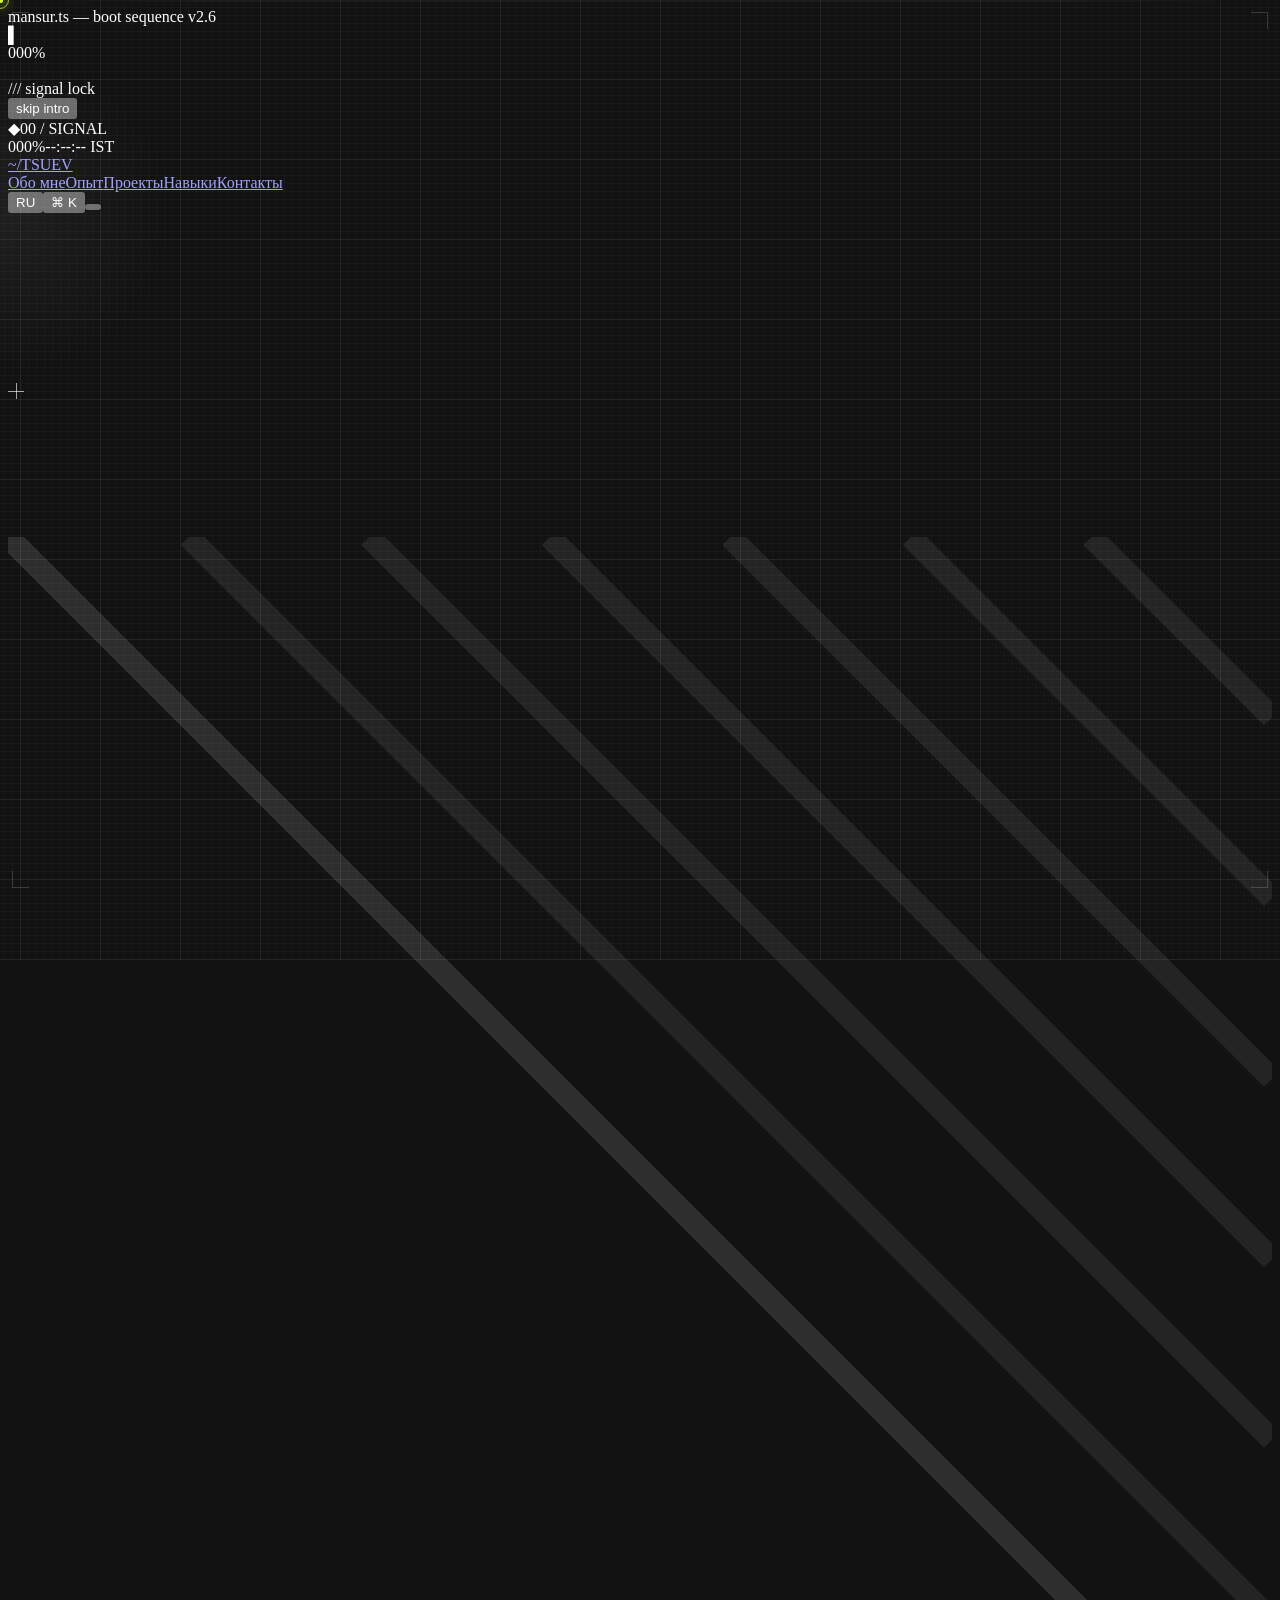
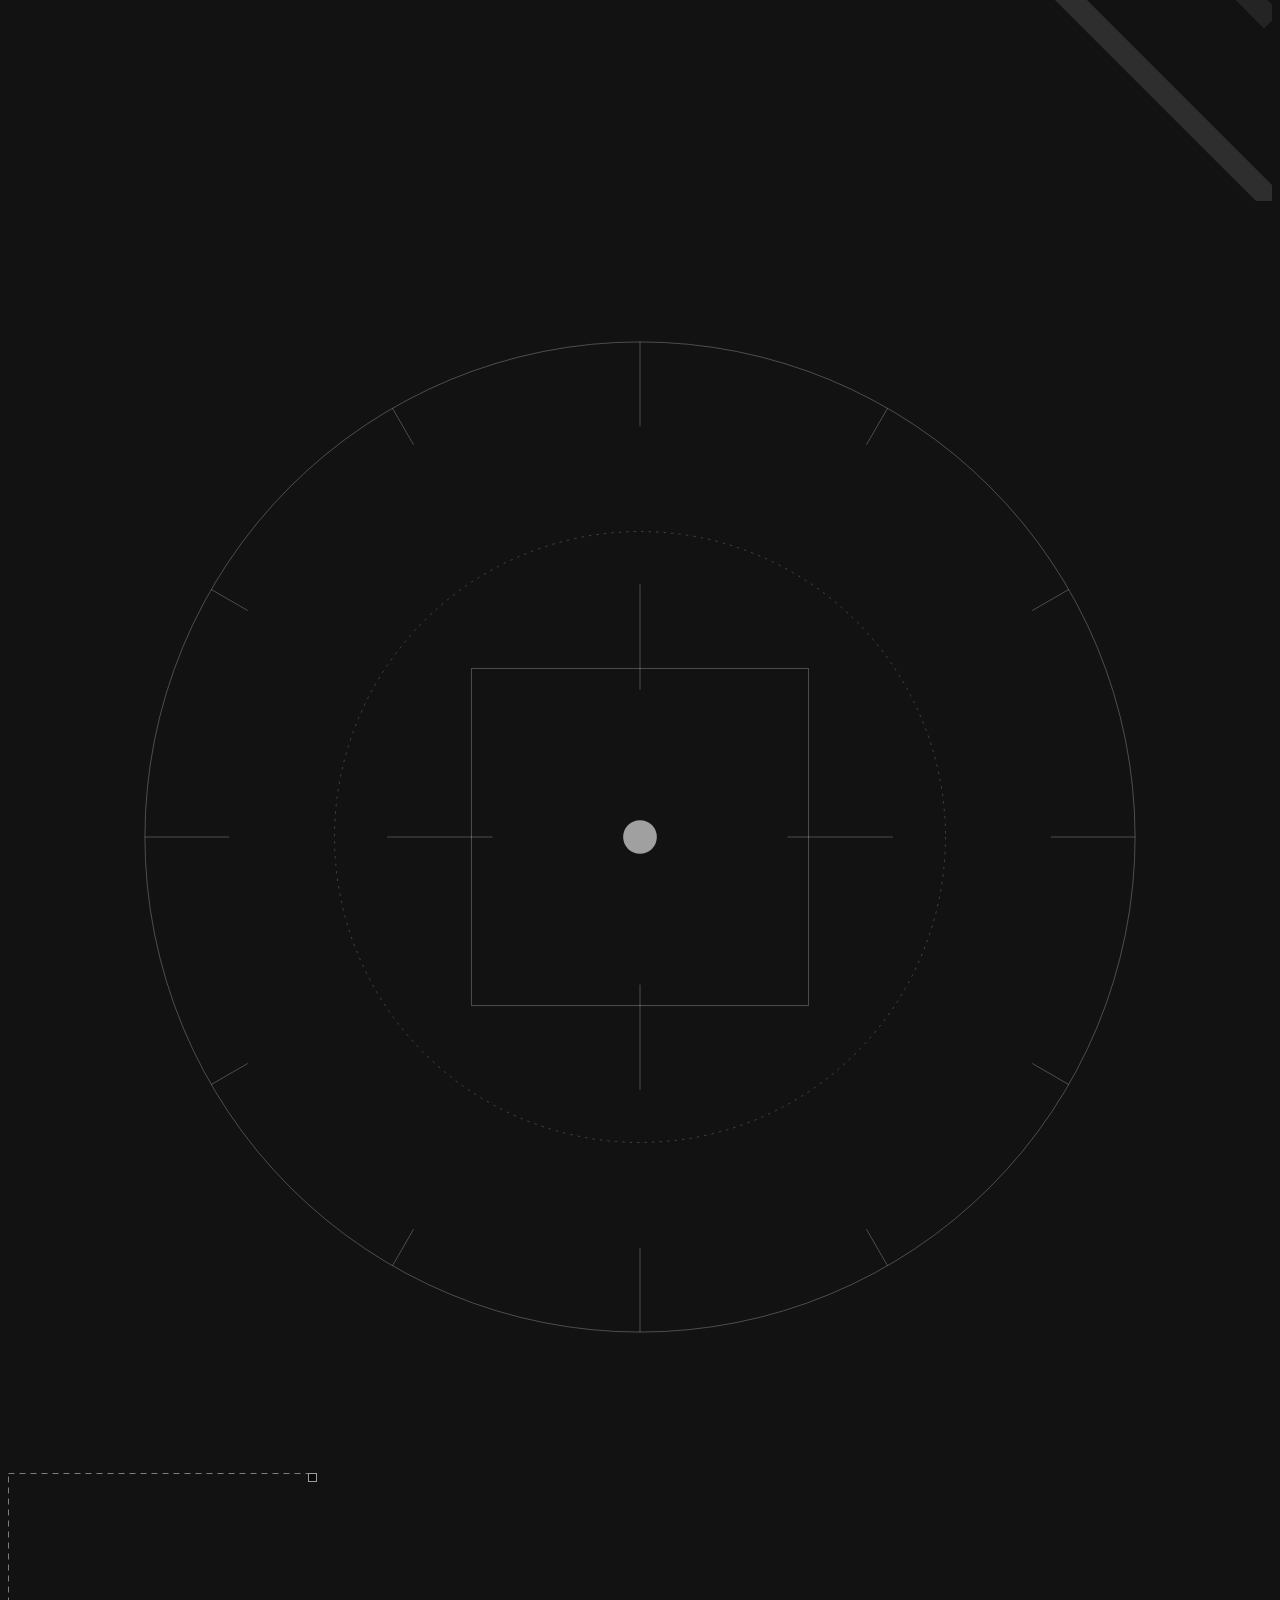
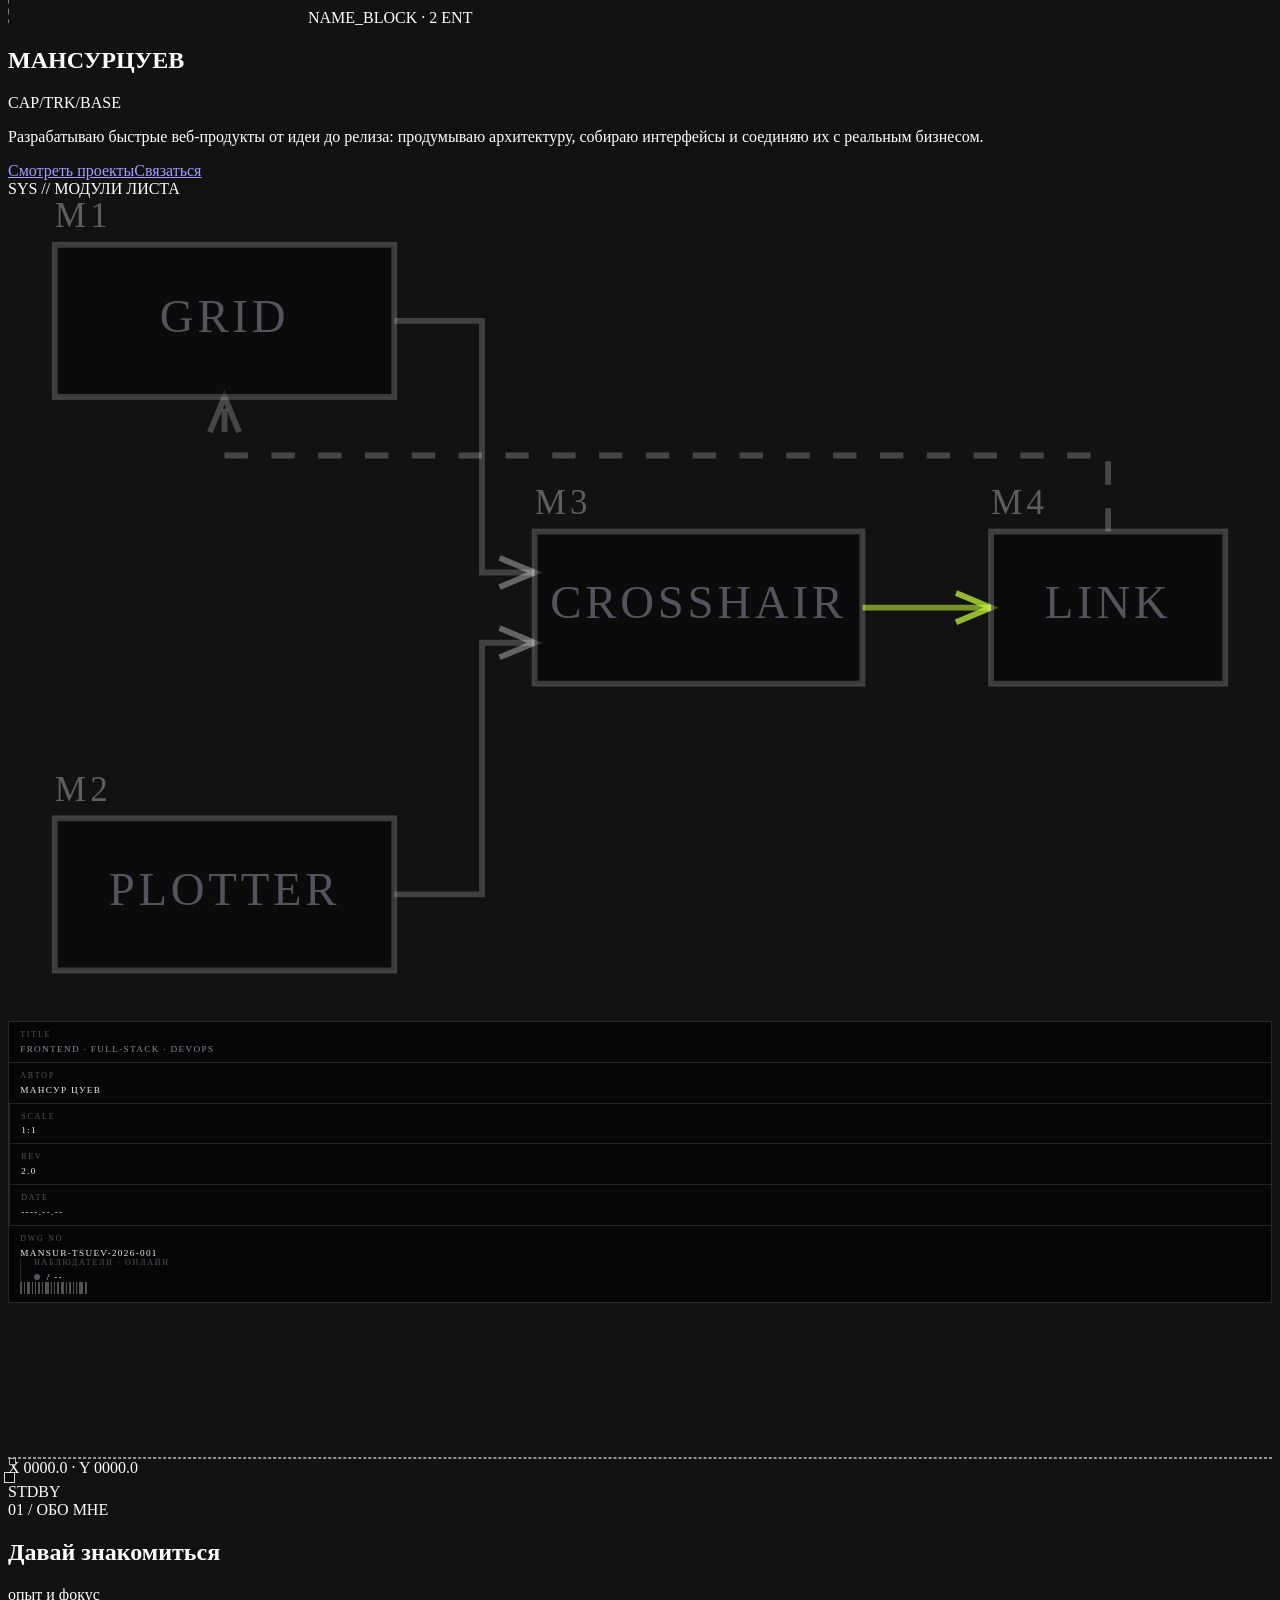
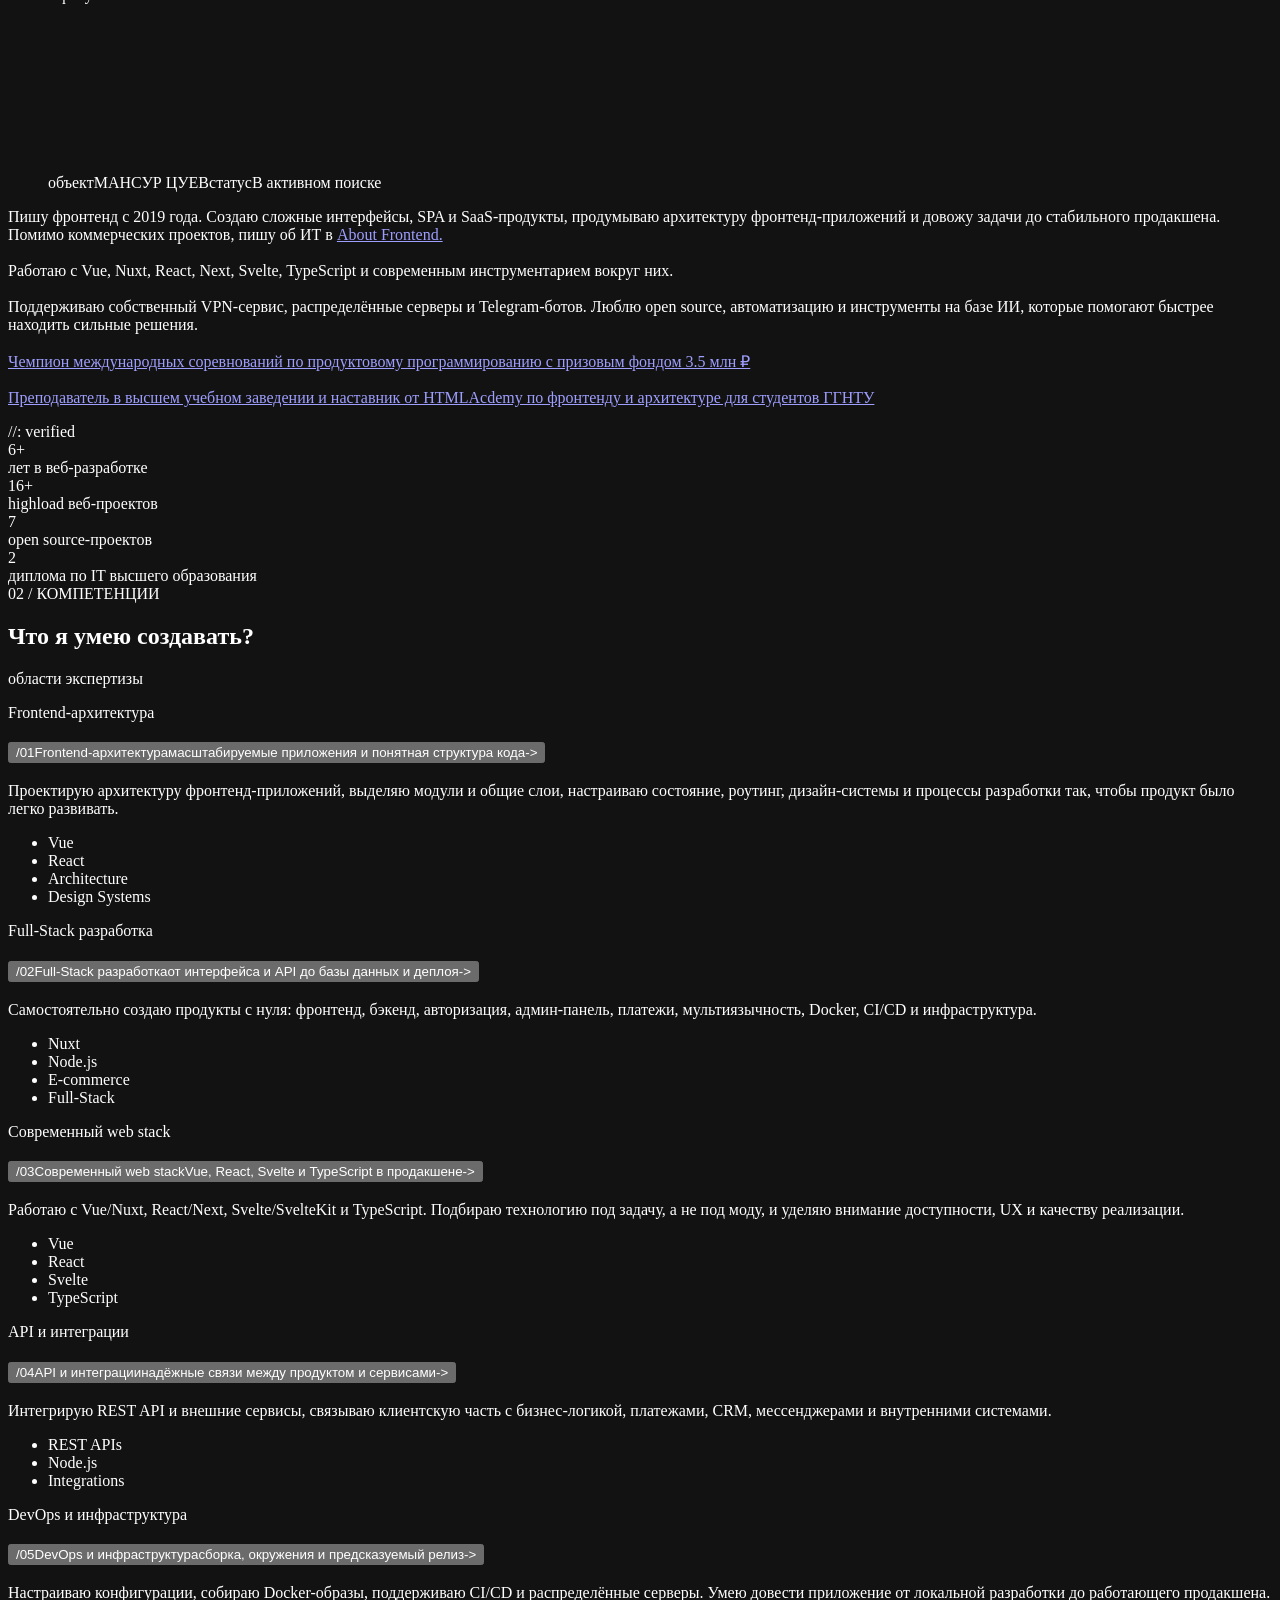
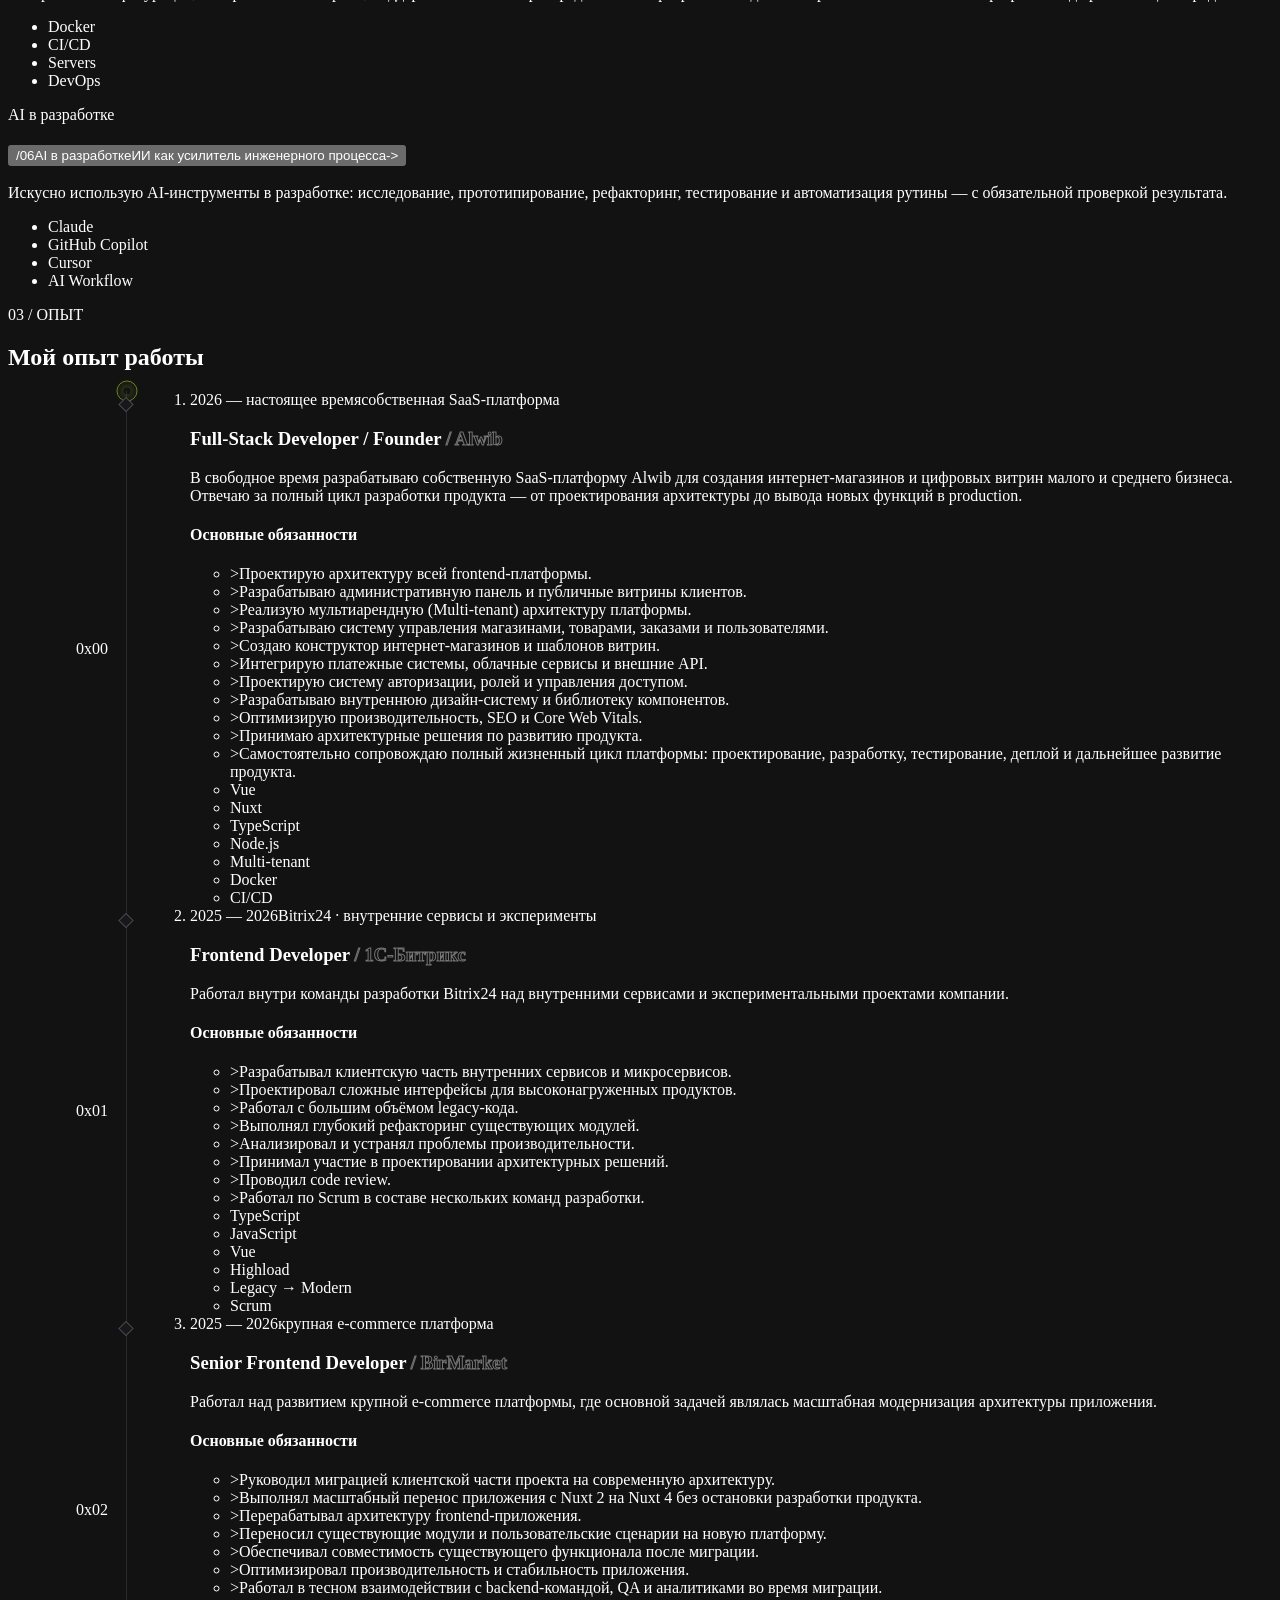
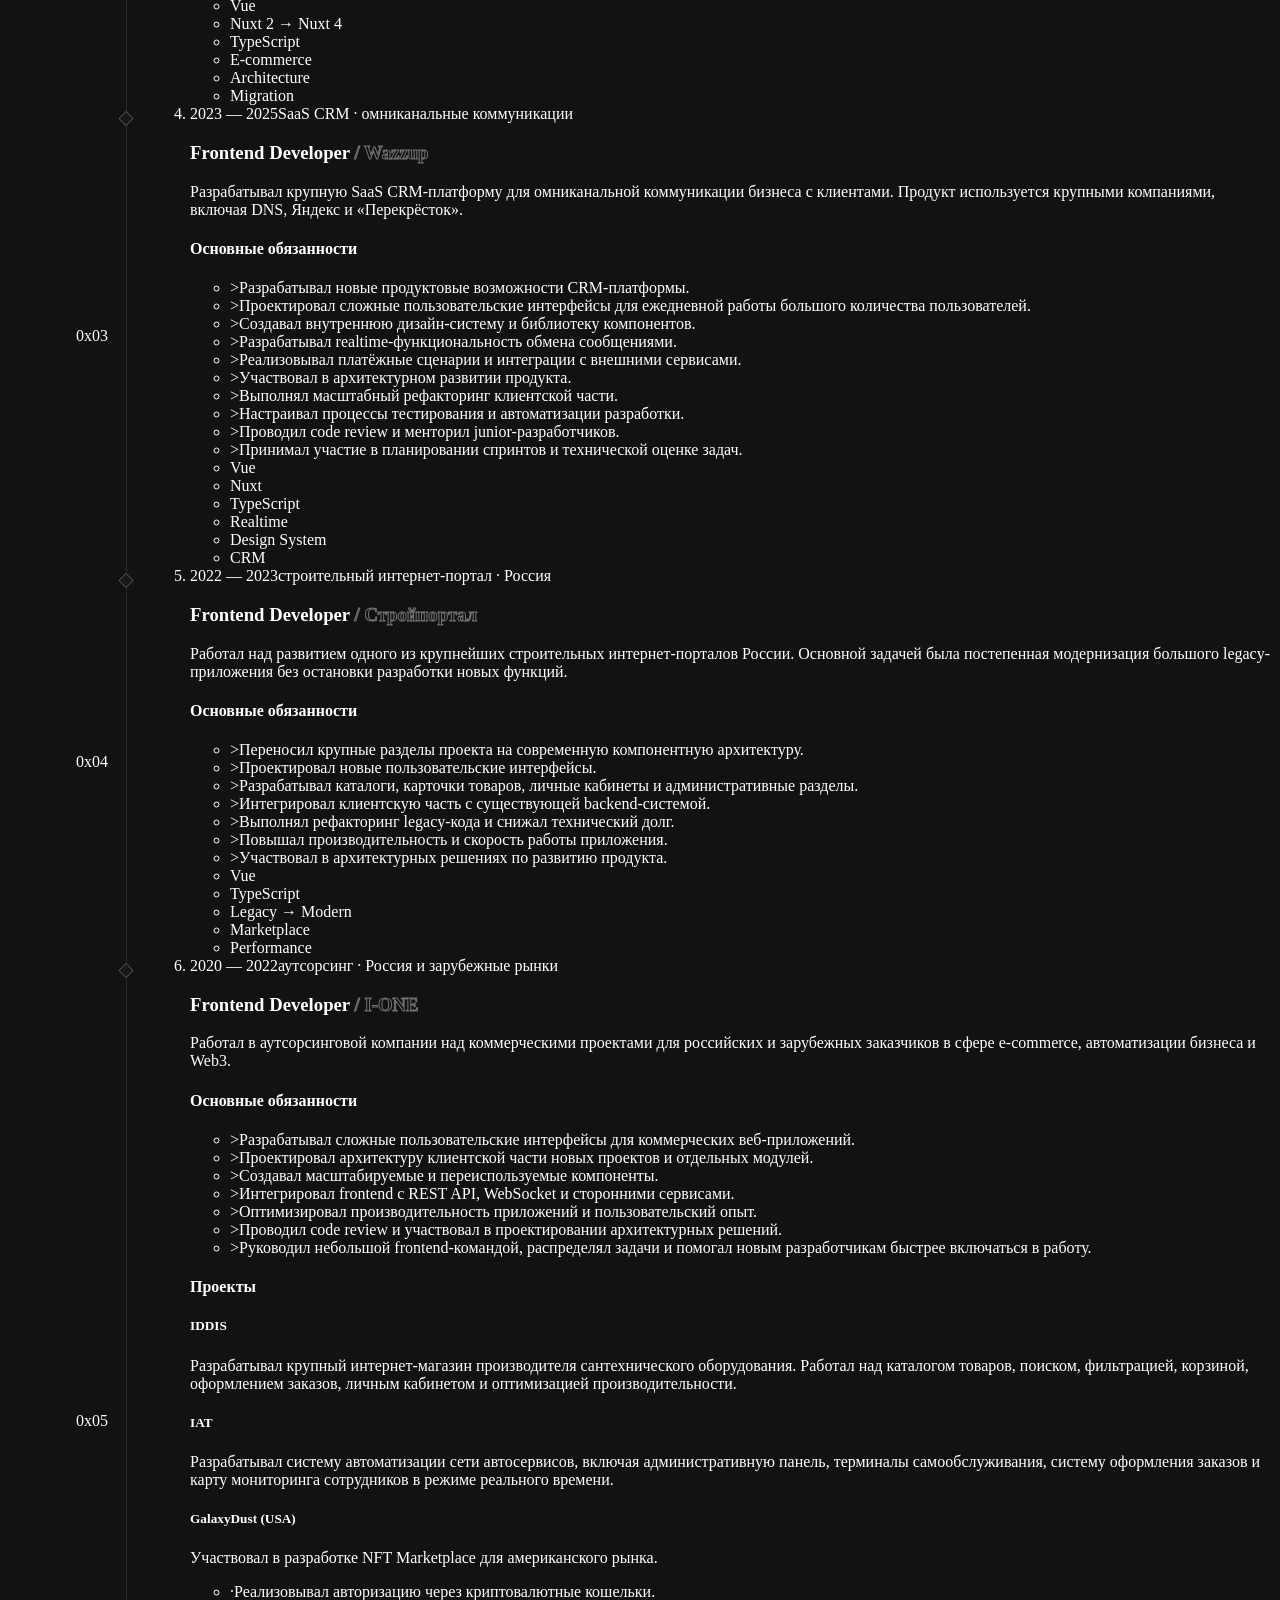
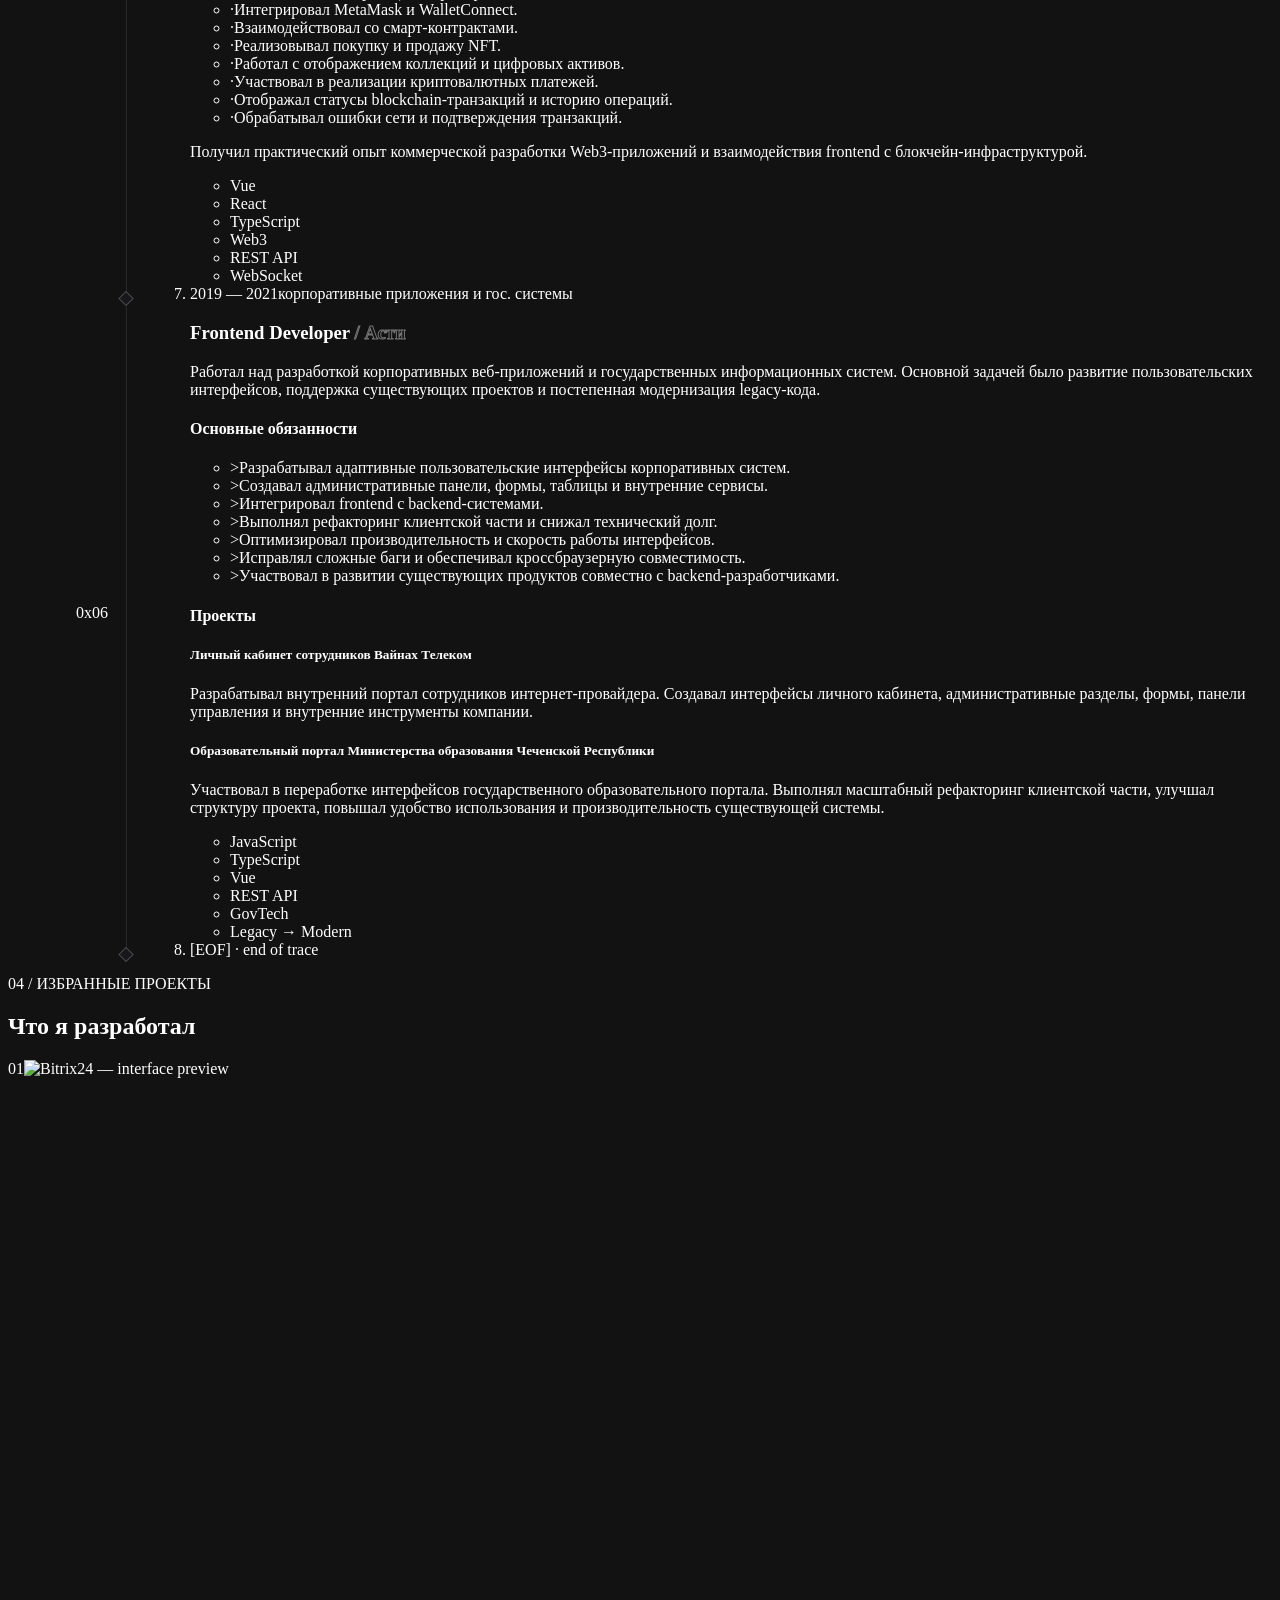
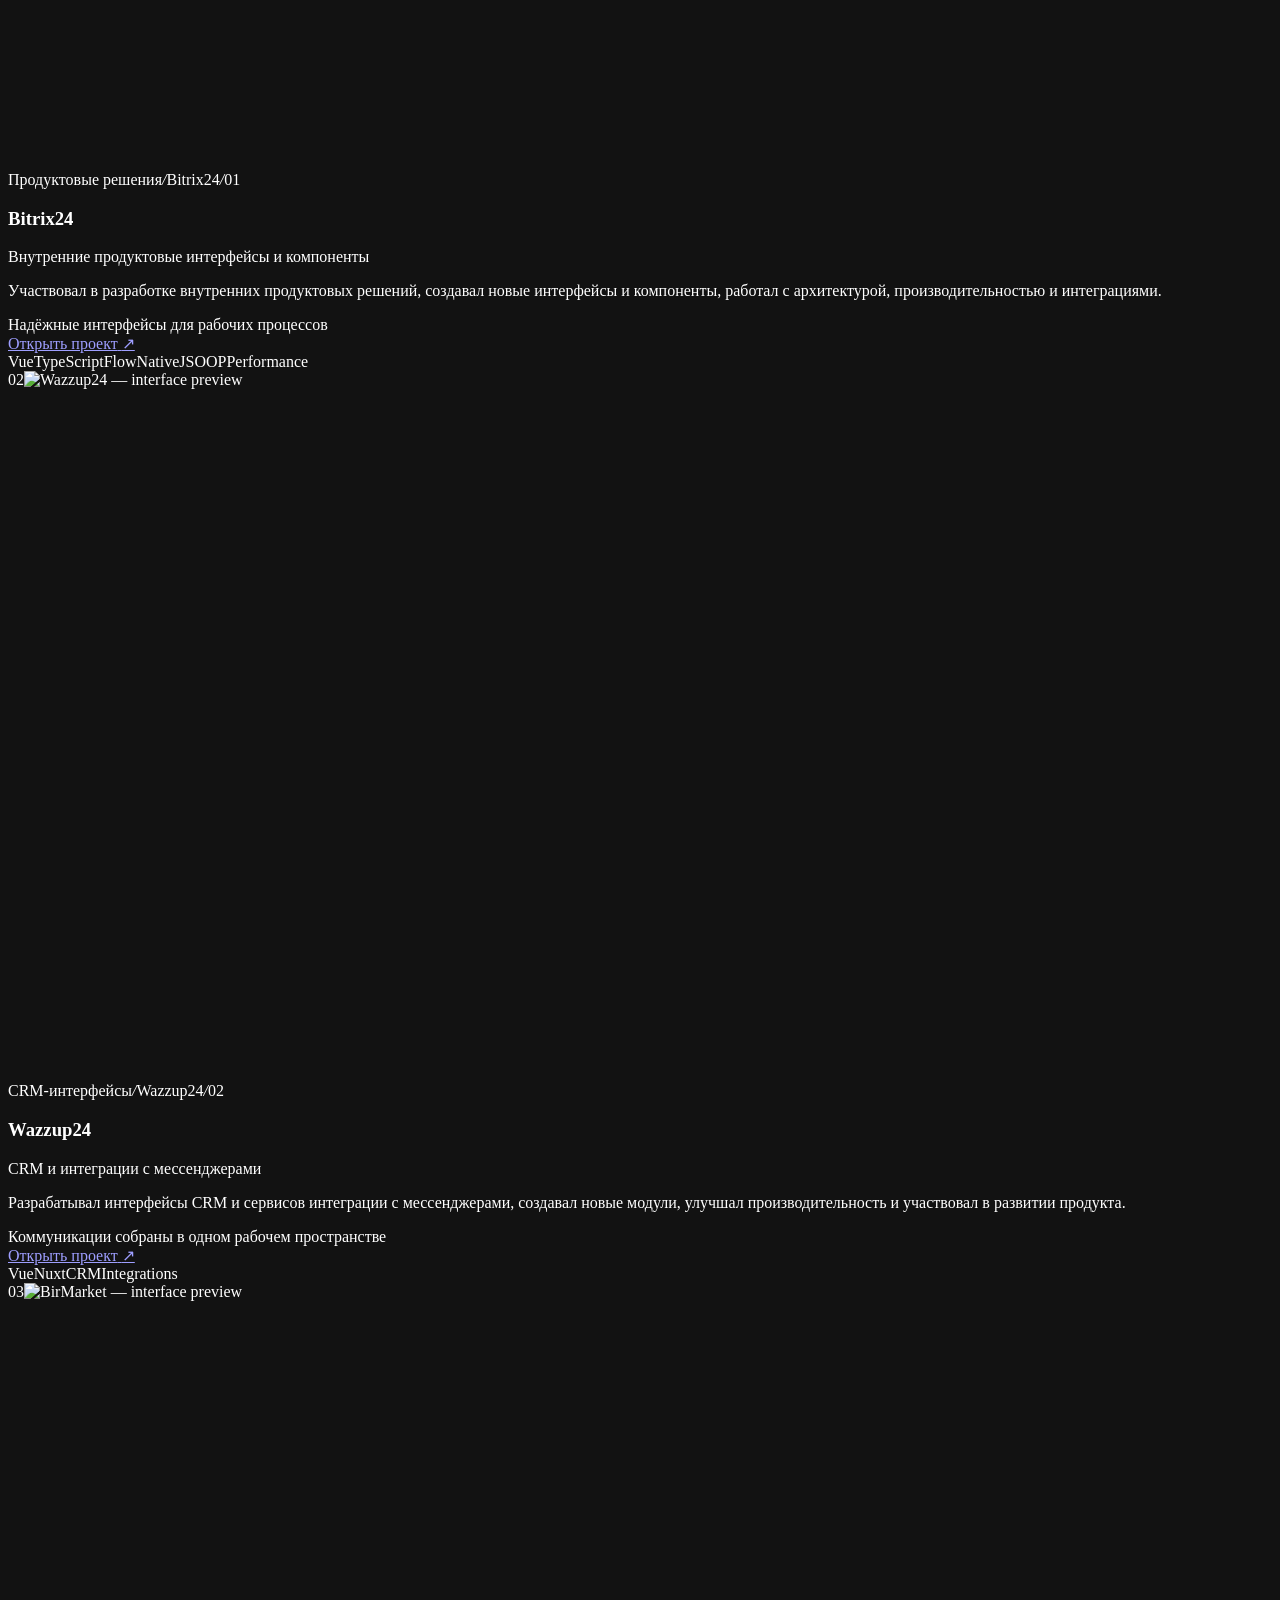
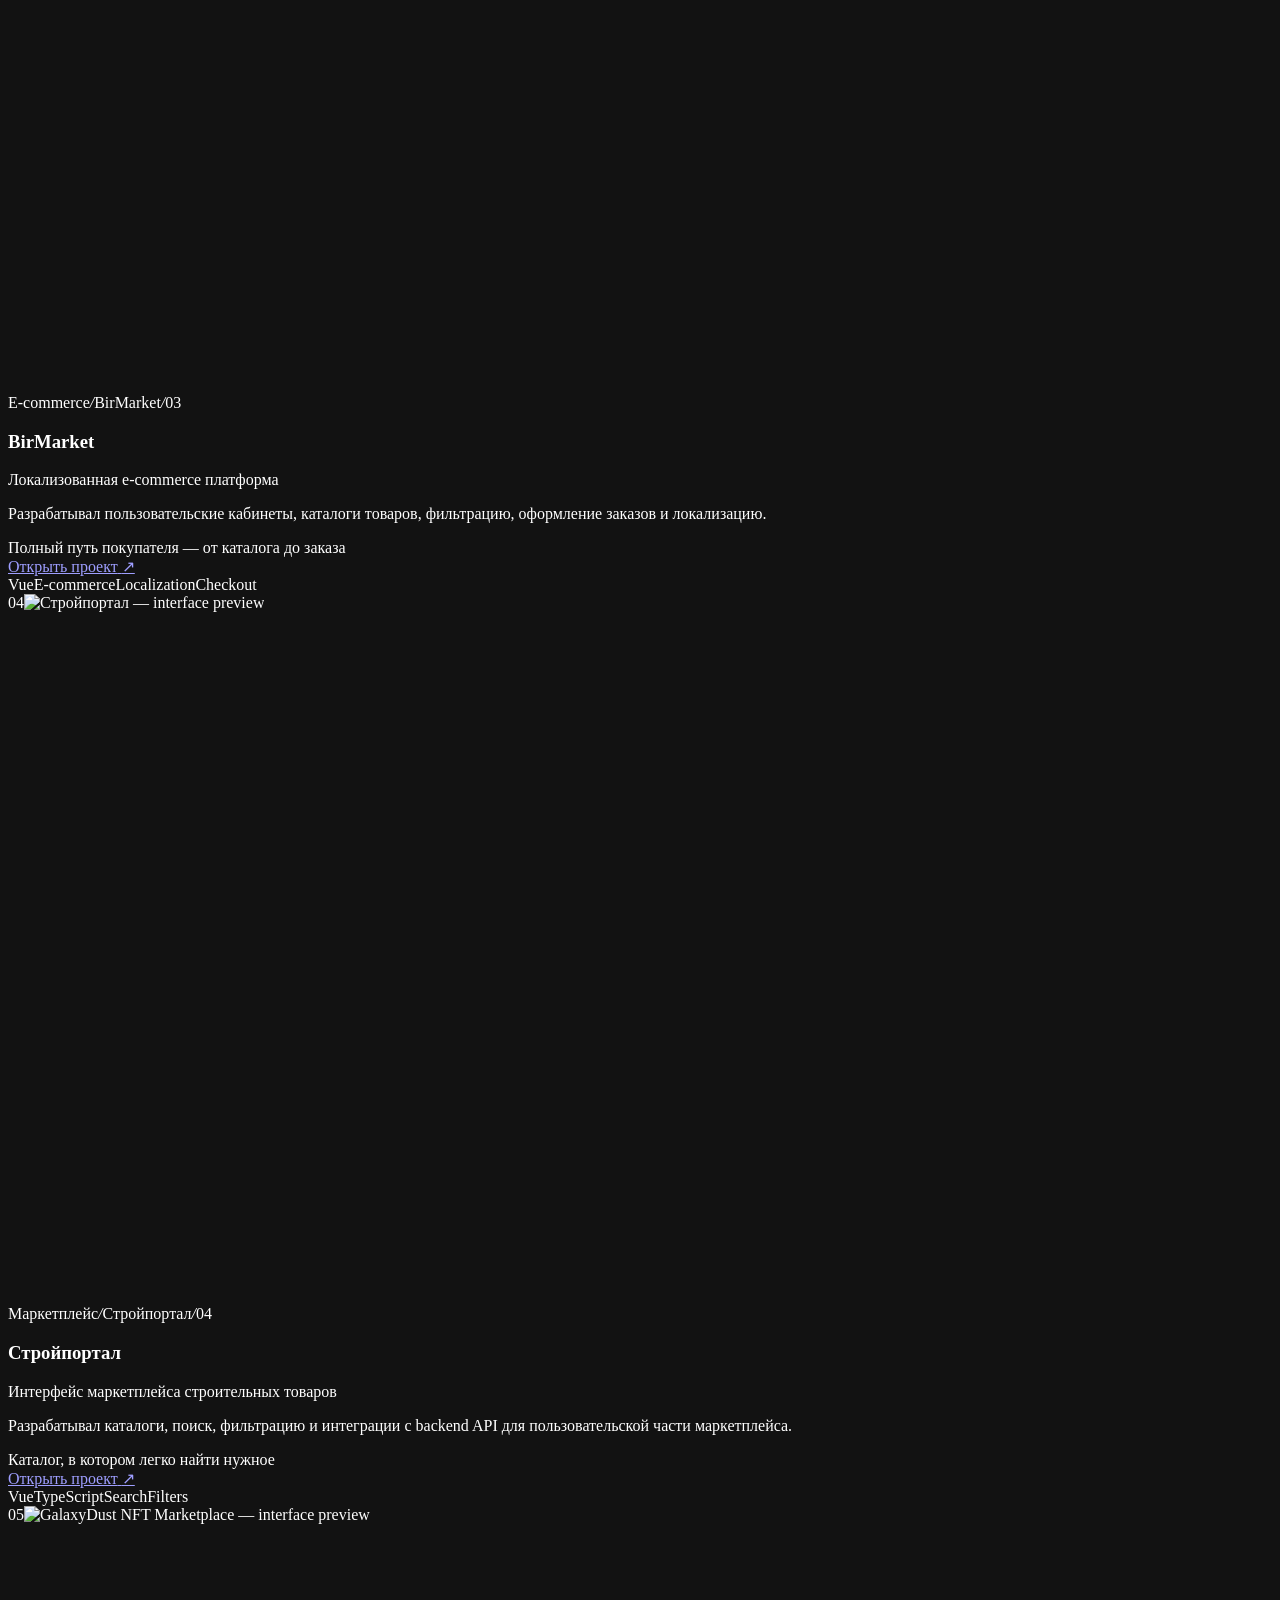
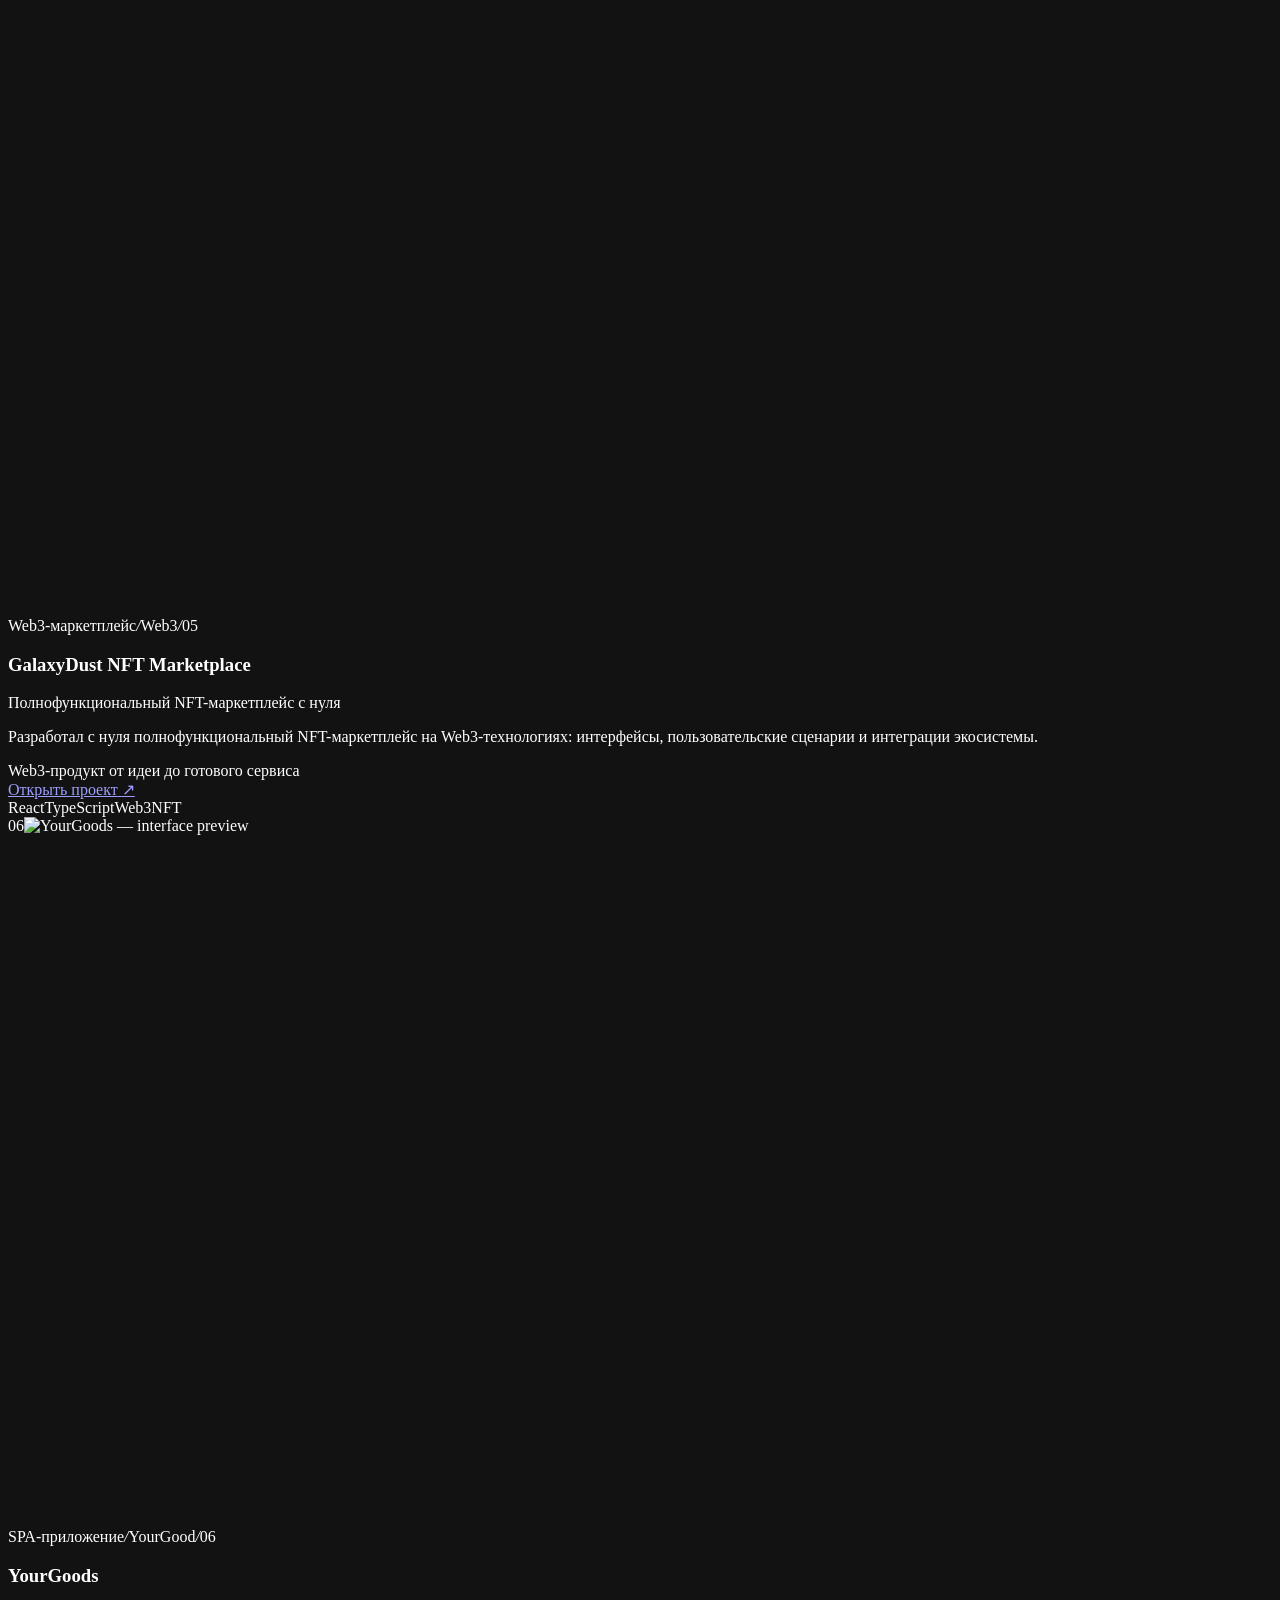
==== commit 0a249ef9: "fix translate block" ====
--- a/out/index.html
+++ b/out/index.html
@@ -1,4 +1,4 @@
-<!DOCTYPE html><!--KBQODURRrnodSUfdgayH2--><html lang="ru"><head><meta charSet="utf-8"/><meta name="viewport" content="width=device-width, initial-scale=1"/><link rel="stylesheet" href="/portfolio/_next/static/css/53b135ecb0efd116.css" data-precedence="next"/><link rel="preload" as="script" fetchPriority="low" href="/portfolio/_next/static/chunks/webpack-370fabc2cce3ba67.js"/><script src="/portfolio/_next/static/chunks/4bd1b696-c023c6e3521b1417.js" async=""></script><script src="/portfolio/_next/static/chunks/255-0943629420559024.js" async=""></script><script src="/portfolio/_next/static/chunks/main-app-598fc624623e8a76.js" async=""></script><script src="/portfolio/_next/static/chunks/app/layout-bf0c9834d8072718.js" async=""></script><script src="/portfolio/_next/static/chunks/app/not-found-35a6176058ecbffe.js" async=""></script><script src="/portfolio/_next/static/chunks/c15bf2b0-52e8419f34af26ab.js" async=""></script><script src="/portfolio/_next/static/chunks/26-8aab4890c59271b6.js" async=""></script><script src="/portfolio/_next/static/chunks/app/page-fc97bcb025185799.js" async=""></script><meta name="theme-color" content="#070709"/><meta name="color-scheme" content="dark"/><title>Mansur Tsuev — Frontend Developer</title><meta name="description" content="Mansur Tsuev — frontend developer building production web products with Vue, React, Svelte and TypeScript."/><meta name="author" content="Mansur Tsuev"/><meta name="keywords" content="Mansur Tsuev,Frontend Developer,Frontend Developer,Frontend Engineer,React Developer,MERN Developer,React,Next.js,Vue,Svelte,TypeScript,DevOps"/><meta name="robots" content="index, follow"/><link rel="canonical" href="https://tsuev.github.io"/><meta property="og:title" content="Mansur Tsuev — Frontend Developer"/><meta property="og:description" content="Frontend and full-stack developer building production web products with Vue, React, Svelte, TypeScript and modern DevOps."/><meta property="og:url" content="https://tsuev.github.io"/><meta property="og:site_name" content="Mansur Tsuev"/><meta property="og:locale" content="en_US"/><meta property="og:image" content="https://tsuev.github.io/og-image.png"/><meta property="og:image:width" content="1200"/><meta property="og:image:height" content="630"/><meta property="og:image:alt" content="Mansur Tsuev — Frontend Developer"/><meta property="og:type" content="website"/><meta name="twitter:card" content="summary_large_image"/><meta name="twitter:title" content="Mansur Tsuev — Frontend Developer"/><meta name="twitter:description" content="Frontend and full-stack developer building production web products with Vue, React, Svelte and TypeScript."/><meta name="twitter:image" content="https://tsuev.github.io/og-image.png"/><link rel="icon" href="/portfolio/icon.svg?2878365063f32750" type="image/svg+xml" sizes="any"/><script src="/portfolio/_next/static/chunks/polyfills-42372ed130431b0a.js" noModule=""></script></head><body><div hidden=""><!--$--><!--/$--></div><script type="text/javascript" id="yandex-metrika-counter">(function(m,e,t,r,i,k,a){
+<!DOCTYPE html><!--RA7I2lFlfv3L_KCafRUtN--><html lang="ru"><head><meta charSet="utf-8"/><meta name="viewport" content="width=device-width, initial-scale=1"/><link rel="stylesheet" href="/portfolio/_next/static/css/53b135ecb0efd116.css" data-precedence="next"/><link rel="preload" as="script" fetchPriority="low" href="/portfolio/_next/static/chunks/webpack-370fabc2cce3ba67.js"/><script src="/portfolio/_next/static/chunks/4bd1b696-c023c6e3521b1417.js" async=""></script><script src="/portfolio/_next/static/chunks/255-0943629420559024.js" async=""></script><script src="/portfolio/_next/static/chunks/main-app-598fc624623e8a76.js" async=""></script><script src="/portfolio/_next/static/chunks/app/layout-d3bd2af112210c41.js" async=""></script><script src="/portfolio/_next/static/chunks/app/not-found-35a6176058ecbffe.js" async=""></script><script src="/portfolio/_next/static/chunks/c15bf2b0-52e8419f34af26ab.js" async=""></script><script src="/portfolio/_next/static/chunks/26-8aab4890c59271b6.js" async=""></script><script src="/portfolio/_next/static/chunks/app/page-c43237cf9816909a.js" async=""></script><meta name="theme-color" content="#070709"/><meta name="color-scheme" content="dark"/><title>Mansur Tsuev — Frontend Developer</title><meta name="description" content="Mansur Tsuev — frontend developer building production web products with Vue, React, Svelte and TypeScript."/><meta name="author" content="Mansur Tsuev"/><meta name="keywords" content="Mansur Tsuev,Frontend Developer,Frontend Developer,Frontend Engineer,React Developer,MERN Developer,React,Next.js,Vue,Svelte,TypeScript,DevOps"/><meta name="robots" content="index, follow"/><link rel="canonical" href="https://tsuev.github.io"/><meta property="og:title" content="Mansur Tsuev — Frontend Developer"/><meta property="og:description" content="Frontend and full-stack developer building production web products with Vue, React, Svelte, TypeScript and modern DevOps."/><meta property="og:url" content="https://tsuev.github.io"/><meta property="og:site_name" content="Mansur Tsuev"/><meta property="og:locale" content="en_US"/><meta property="og:image" content="https://tsuev.github.io/og-image.png"/><meta property="og:image:width" content="1200"/><meta property="og:image:height" content="630"/><meta property="og:image:alt" content="Mansur Tsuev — Frontend Developer"/><meta property="og:type" content="website"/><meta name="twitter:card" content="summary_large_image"/><meta name="twitter:title" content="Mansur Tsuev — Frontend Developer"/><meta name="twitter:description" content="Frontend and full-stack developer building production web products with Vue, React, Svelte and TypeScript."/><meta name="twitter:image" content="https://tsuev.github.io/og-image.png"/><link rel="icon" href="/portfolio/icon.svg?2878365063f32750" type="image/svg+xml" sizes="any"/><script src="/portfolio/_next/static/chunks/polyfills-42372ed130431b0a.js" noModule=""></script></head><body><div hidden=""><!--$--><!--/$--></div><script type="text/javascript" id="yandex-metrika-counter">(function(m,e,t,r,i,k,a){
         m[i]=m[i]||function(){(m[i].a=m[i].a||[]).push(arguments)};
         m[i].l=1*new Date();
         for (var j = 0; j < document.scripts.length; j++) {if (document.scripts[j].src === r) { return; }}
@@ -376,7 +376,7 @@
           outline: 1px solid #ccff3d;
           outline-offset: 3px;
         }
-      </style></section><section id="about" data-section-name="01 / ABOUT" class="relative pad-x py-[clamp(2rem,6vh,3.5rem)] md:py-[clamp(5rem,14vh,11rem)]"><header class="mxsh "><div class="flex items-baseline gap-4 border-t border-line pt-5 font-mono text-[.65rem] uppercase tracking-[.18em] text-muted"><span class="flex items-center gap-3"><i class="inline-block h-2 w-2 shrink-0 rotate-45 bg-accent" aria-hidden="true"></i>01<!-- --> / <!-- -->ОБО МНЕ</span></div><div class="-mb-[.12em] mt-5 overflow-hidden pb-[.12em]"><h2 class="font-display text-[clamp(2.25rem,8vw,7.5rem)] font-bold leading-[.92] tracking-[-.03em]">Давай знакомиться</h2></div><p class="mt-4 text-right font-mono text-[.65rem] uppercase tracking-[.18em] text-faint">опыт и фокус</p></header><div class="mt-[clamp(3rem,7vh,5.5rem)] grid grid-cols-1 gap-[clamp(2.5rem,6vw,6rem)] lg:grid-cols-[minmax(0,420px)_minmax(0,1fr)]"><div class="lg:sticky lg:top-[15vh] lg:self-start"><figure data-reveal="true" class="relative w-full max-w-[240px] lg:max-w-[380px]"><div class="relative"><canvas role="img" aria-label="ASCII glyph portrait spelling the initials M T" class="block aspect-[3/4] w-full border border-line bg-bg-soft font-mono"></canvas><span aria-hidden="true" class="pointer-events-none absolute -left-px -top-px h-3 w-3 border-l border-t border-accent/60"></span><span aria-hidden="true" class="pointer-events-none absolute -right-px -top-px h-3 w-3 border-r border-t border-accent/60"></span><span aria-hidden="true" class="pointer-events-none absolute -bottom-px -left-px h-3 w-3 border-b border-l border-accent/60"></span><span aria-hidden="true" class="pointer-events-none absolute -bottom-px -right-px h-3 w-3 border-b border-r border-accent/60"></span></div><figcaption class="mt-4 grid grid-cols-[auto_1fr] gap-x-4 gap-y-1.5 font-mono text-[.62rem] uppercase tracking-[.16em]"><span class="text-faint">объект</span><span class="text-muted">МАНСУР ЦУЕВ</span><span class="text-faint">статус</span><span class="text-accent">В активном поиске<span aria-hidden="true" class="ml-2 inline-block h-[6px] w-[6px] animate-blink rounded-full bg-accent align-middle"></span></span></figcaption></figure></div><div class="relative"><div class="relative lg:pr-12"><p data-split-words="true" class="max-w-[58ch] text-[clamp(1.05rem,1.6vw,1.45rem)] leading-[1.65] text-text/90">Пишу фронтенд с 2019 года. Создаю сложные интерфейсы, SPA и SaaS-продукты, продумываю архитектуру фронтенд-приложений и довожу задачи до стабильного продакшена.<!-- --> <!-- -->Помимо коммерческих проектов, пишу об ИТ в<!-- --> <a href="https://t.me/aboutfrontend" target="_blank" class="text-accent decoration-accent/40 border-b border-accent/40 hover:border-accent transition-colors">About Frontend.</a><br/><br/>Работаю с<!-- --> <span class="text-accent">Vue, Nuxt, React, Next, Svelte, TypeScript</span> <!-- -->и современным инструментарием вокруг них.<br/><br/>Поддерживаю собственный VPN-сервис, распределённые серверы и Telegram-ботов. Люблю open source, автоматизацию и инструменты на базе ИИ, которые помогают быстрее находить сильные решения.<br/><br/><a href="https://gstou.ru/news.php?id=1447" target="_blank" class="text-accent decoration-accent/40 border-b border-accent/40 hover:border-accent transition-colors">Чемпион международных соревнований по продуктовому программированию с призовым фондом 3.5 млн ₽</a><br/><br/><a href="https://gstou.ru/university/profiles/profile.php?user=26229" target="_blank" class="text-accent decoration-accent/40 border-b border-accent/40 hover:border-accent transition-colors">Преподаватель в высшем учебном заведении и наставник от HTMLAcdemy по фронтенду и архитектуре для студентов ГГНТУ</a></p><span aria-hidden="true" class="absolute right-0 top-0 hidden font-mono text-[.6rem] tracking-[.18em] text-faint [writing-mode:vertical-rl] lg:block" data-reveal="true" data-reveal-delay="0.25">//: verified</span></div><div class="mt-[clamp(3rem,6vh,4.5rem)] grid grid-cols-2 gap-x-6 gap-y-8 md:grid-cols-4 lg:grid-cols-2 xl:grid-cols-4"><div class="border-t border-line pt-4" data-reveal="true" data-reveal-delay="0.00"><div class="font-display text-[clamp(2rem,3.2vw,3rem)] font-bold leading-none tracking-[-.03em] [&amp;_span]:text-accent" data-count="7" data-suffix="+">7<!-- -->+</div><div class="mt-2.5 font-mono text-[.6rem] uppercase tracking-[.18em] text-faint">лет в веб-разработке</div></div><div class="border-t border-line pt-4" data-reveal="true" data-reveal-delay="0.08"><div class="font-display text-[clamp(2rem,3.2vw,3rem)] font-bold leading-none tracking-[-.03em] [&amp;_span]:text-accent" data-count="16" data-suffix="">16</div><div class="mt-2.5 font-mono text-[.6rem] uppercase tracking-[.18em] text-faint">завершённых веб-проектов</div></div><div class="border-t border-line pt-4" data-reveal="true" data-reveal-delay="0.16"><div class="font-display text-[clamp(2rem,3.2vw,3rem)] font-bold leading-none tracking-[-.03em] [&amp;_span]:text-accent" data-count="7" data-suffix="">7</div><div class="mt-2.5 font-mono text-[.6rem] uppercase tracking-[.18em] text-faint">open source-проектов</div></div><div class="border-t border-line pt-4" data-reveal="true" data-reveal-delay="0.24"><div class="font-display text-[clamp(2rem,3.2vw,3rem)] font-bold leading-none tracking-[-.03em] [&amp;_span]:text-accent" data-count="2" data-suffix="">2</div><div class="mt-2.5 font-mono text-[.6rem] uppercase tracking-[.18em] text-faint">красных диплома</div></div></div></div></div></section><section id="capabilities" data-section-name="02 / CAPABILITIES" class="relative pad-x py-[clamp(2rem,6vh,3.5rem)] md:py-[clamp(5rem,14vh,11rem)]"><header class="mxsh "><div class="flex items-baseline gap-4 border-t border-line pt-5 font-mono text-[.65rem] uppercase tracking-[.18em] text-muted"><span class="flex items-center gap-3"><i class="inline-block h-2 w-2 shrink-0 rotate-45 bg-accent" aria-hidden="true"></i>02<!-- --> / <!-- -->КОМПЕТЕНЦИИ</span></div><div class="-mb-[.12em] mt-5 overflow-hidden pb-[.12em]"><h2 class="font-display text-[clamp(2.25rem,8vw,7.5rem)] font-bold leading-[.92] tracking-[-.03em]">Что я умею создавать?</h2></div><p class="mt-4 text-right font-mono text-[.65rem] uppercase tracking-[.18em] text-faint">области экспертизы</p></header><div class="mt-[clamp(3rem,7vh,5.5rem)]"><article data-cursor="hover" data-reveal="true" class="relative overflow-hidden border-t border-line transition-colors duration-500 ease-ease motion-reduce:transition-none  bg-bg-soft"><div aria-hidden="true" class="pointer-events-none absolute inset-0 z-0 flex select-none items-center justify-center opacity-0"><span class="text-stroke whitespace-nowrap font-display text-[clamp(5rem,15vw,13rem)] font-bold leading-none tracking-[-.04em]">Frontend-архитектура</span></div><h3 class="relative z-[1] m-0"><button type="button" id="mcap-trigger-0" aria-expanded="true" aria-controls="mcap-panel-0" class="grid w-full grid-cols-[2.4rem_minmax(0,1fr)_auto] items-baseline gap-x-[clamp(.9rem,2.5vw,2rem)] py-[clamp(1.5rem,3.5vw,2.6rem)] text-left outline-none focus-visible:ring-1 focus-visible:ring-inset focus-visible:ring-accent/70 md:grid-cols-[4.5rem_minmax(0,1fr)_auto]"><span class="font-mono text-[.7rem] tracking-[.18em] transition-colors duration-300 motion-reduce:transition-none text-accent">/<!-- -->01</span><span class="min-w-0"><span class="block font-display text-[clamp(1.8rem,4.5vw,4rem)] font-bold leading-[1.02] tracking-[-.03em] transition-colors duration-300 motion-reduce:transition-none text-text">Frontend-архитектура</span><span class="mt-2.5 block font-mono text-[.62rem] uppercase tracking-[.18em] text-muted">масштабируемые приложения и понятная структура кода</span></span><span aria-hidden="true" class="self-center justify-self-end font-mono text-[clamp(1.1rem,2vw,1.5rem)] transition-all duration-[450ms] ease-ease motion-reduce:transition-none rotate-45 text-accent">-&gt;</span></button></h3><div id="mcap-panel-0" role="region" aria-labelledby="mcap-trigger-0" aria-hidden="false" class="relative z-[1] overflow-hidden"><div class="grid grid-cols-1 gap-x-[clamp(.9rem,2.5vw,2rem)] pb-[clamp(1.6rem,3.5vw,2.6rem)] md:grid-cols-[4.5rem_minmax(0,1fr)]"><span aria-hidden="true" class="hidden md:block"></span><div class="max-w-[62ch]"><p class="text-[clamp(.95rem,1.3vw,1.1rem)] leading-relaxed text-muted">Проектирую архитектуру фронтенд-приложений, выделяю модули и общие слои, настраиваю состояние, роутинг, дизайн-системы и процессы разработки так, чтобы продукт было легко развивать.</p><ul class="mt-5 flex flex-wrap gap-2"><li class="rounded-full border border-line px-3 py-1 font-mono text-[.62rem] uppercase tracking-[.14em] text-muted">Vue</li><li class="rounded-full border border-line px-3 py-1 font-mono text-[.62rem] uppercase tracking-[.14em] text-muted">React</li><li class="rounded-full border border-line px-3 py-1 font-mono text-[.62rem] uppercase tracking-[.14em] text-muted">Architecture</li><li class="rounded-full border border-line px-3 py-1 font-mono text-[.62rem] uppercase tracking-[.14em] text-muted">Design Systems</li></ul></div></div></div></article><article data-cursor="hover" data-reveal="true" class="relative overflow-hidden border-t border-line transition-colors duration-500 ease-ease motion-reduce:transition-none  bg-transparent"><div aria-hidden="true" class="pointer-events-none absolute inset-0 z-0 flex select-none items-center justify-center opacity-0"><span class="text-stroke whitespace-nowrap font-display text-[clamp(5rem,15vw,13rem)] font-bold leading-none tracking-[-.04em]">Full-Stack разработка</span></div><h3 class="relative z-[1] m-0"><button type="button" id="mcap-trigger-1" aria-expanded="false" aria-controls="mcap-panel-1" class="grid w-full grid-cols-[2.4rem_minmax(0,1fr)_auto] items-baseline gap-x-[clamp(.9rem,2.5vw,2rem)] py-[clamp(1.5rem,3.5vw,2.6rem)] text-left outline-none focus-visible:ring-1 focus-visible:ring-inset focus-visible:ring-accent/70 md:grid-cols-[4.5rem_minmax(0,1fr)_auto]"><span class="font-mono text-[.7rem] tracking-[.18em] transition-colors duration-300 motion-reduce:transition-none text-faint">/<!-- -->02</span><span class="min-w-0"><span class="block font-display text-[clamp(1.8rem,4.5vw,4rem)] font-bold leading-[1.02] tracking-[-.03em] transition-colors duration-300 motion-reduce:transition-none text-text/75">Full-Stack разработка</span><span class="mt-2.5 block font-mono text-[.62rem] uppercase tracking-[.18em] text-muted">от интерфейса и API до базы данных и деплоя</span></span><span aria-hidden="true" class="self-center justify-self-end font-mono text-[clamp(1.1rem,2vw,1.5rem)] transition-all duration-[450ms] ease-ease motion-reduce:transition-none rotate-0 text-muted">-&gt;</span></button></h3><div id="mcap-panel-1" role="region" aria-labelledby="mcap-trigger-1" aria-hidden="true" class="relative z-[1] overflow-hidden"><div class="grid grid-cols-1 gap-x-[clamp(.9rem,2.5vw,2rem)] pb-[clamp(1.6rem,3.5vw,2.6rem)] md:grid-cols-[4.5rem_minmax(0,1fr)]"><span aria-hidden="true" class="hidden md:block"></span><div class="max-w-[62ch]"><p class="text-[clamp(.95rem,1.3vw,1.1rem)] leading-relaxed text-muted">Самостоятельно создаю продукты с нуля: фронтенд, бэкенд, авторизация, админ-панель, платежи, мультиязычность, Docker, CI/CD и инфраструктура.</p><ul class="mt-5 flex flex-wrap gap-2"><li class="rounded-full border border-line px-3 py-1 font-mono text-[.62rem] uppercase tracking-[.14em] text-muted">Nuxt</li><li class="rounded-full border border-line px-3 py-1 font-mono text-[.62rem] uppercase tracking-[.14em] text-muted">Node.js</li><li class="rounded-full border border-line px-3 py-1 font-mono text-[.62rem] uppercase tracking-[.14em] text-muted">E-commerce</li><li class="rounded-full border border-line px-3 py-1 font-mono text-[.62rem] uppercase tracking-[.14em] text-muted">Full-Stack</li></ul></div></div></div></article><article data-cursor="hover" data-reveal="true" class="relative overflow-hidden border-t border-line transition-colors duration-500 ease-ease motion-reduce:transition-none  bg-transparent"><div aria-hidden="true" class="pointer-events-none absolute inset-0 z-0 flex select-none items-center justify-center opacity-0"><span class="text-stroke whitespace-nowrap font-display text-[clamp(5rem,15vw,13rem)] font-bold leading-none tracking-[-.04em]">Современный web stack</span></div><h3 class="relative z-[1] m-0"><button type="button" id="mcap-trigger-2" aria-expanded="false" aria-controls="mcap-panel-2" class="grid w-full grid-cols-[2.4rem_minmax(0,1fr)_auto] items-baseline gap-x-[clamp(.9rem,2.5vw,2rem)] py-[clamp(1.5rem,3.5vw,2.6rem)] text-left outline-none focus-visible:ring-1 focus-visible:ring-inset focus-visible:ring-accent/70 md:grid-cols-[4.5rem_minmax(0,1fr)_auto]"><span class="font-mono text-[.7rem] tracking-[.18em] transition-colors duration-300 motion-reduce:transition-none text-faint">/<!-- -->03</span><span class="min-w-0"><span class="block font-display text-[clamp(1.8rem,4.5vw,4rem)] font-bold leading-[1.02] tracking-[-.03em] transition-colors duration-300 motion-reduce:transition-none text-text/75">Современный web stack</span><span class="mt-2.5 block font-mono text-[.62rem] uppercase tracking-[.18em] text-muted">Vue, React, Svelte и TypeScript в продакшене</span></span><span aria-hidden="true" class="self-center justify-self-end font-mono text-[clamp(1.1rem,2vw,1.5rem)] transition-all duration-[450ms] ease-ease motion-reduce:transition-none rotate-0 text-muted">-&gt;</span></button></h3><div id="mcap-panel-2" role="region" aria-labelledby="mcap-trigger-2" aria-hidden="true" class="relative z-[1] overflow-hidden"><div class="grid grid-cols-1 gap-x-[clamp(.9rem,2.5vw,2rem)] pb-[clamp(1.6rem,3.5vw,2.6rem)] md:grid-cols-[4.5rem_minmax(0,1fr)]"><span aria-hidden="true" class="hidden md:block"></span><div class="max-w-[62ch]"><p class="text-[clamp(.95rem,1.3vw,1.1rem)] leading-relaxed text-muted">Работаю с Vue/Nuxt, React/Next, Svelte/SvelteKit и TypeScript. Подбираю технологию под задачу, а не под моду, и уделяю внимание доступности, UX и качеству реализации.</p><ul class="mt-5 flex flex-wrap gap-2"><li class="rounded-full border border-line px-3 py-1 font-mono text-[.62rem] uppercase tracking-[.14em] text-muted">Vue</li><li class="rounded-full border border-line px-3 py-1 font-mono text-[.62rem] uppercase tracking-[.14em] text-muted">React</li><li class="rounded-full border border-line px-3 py-1 font-mono text-[.62rem] uppercase tracking-[.14em] text-muted">Svelte</li><li class="rounded-full border border-line px-3 py-1 font-mono text-[.62rem] uppercase tracking-[.14em] text-muted">TypeScript</li></ul></div></div></div></article><article data-cursor="hover" data-reveal="true" class="relative overflow-hidden border-t border-line transition-colors duration-500 ease-ease motion-reduce:transition-none  bg-transparent"><div aria-hidden="true" class="pointer-events-none absolute inset-0 z-0 flex select-none items-center justify-center opacity-0"><span class="text-stroke whitespace-nowrap font-display text-[clamp(5rem,15vw,13rem)] font-bold leading-none tracking-[-.04em]">API и интеграции</span></div><h3 class="relative z-[1] m-0"><button type="button" id="mcap-trigger-3" aria-expanded="false" aria-controls="mcap-panel-3" class="grid w-full grid-cols-[2.4rem_minmax(0,1fr)_auto] items-baseline gap-x-[clamp(.9rem,2.5vw,2rem)] py-[clamp(1.5rem,3.5vw,2.6rem)] text-left outline-none focus-visible:ring-1 focus-visible:ring-inset focus-visible:ring-accent/70 md:grid-cols-[4.5rem_minmax(0,1fr)_auto]"><span class="font-mono text-[.7rem] tracking-[.18em] transition-colors duration-300 motion-reduce:transition-none text-faint">/<!-- -->04</span><span class="min-w-0"><span class="block font-display text-[clamp(1.8rem,4.5vw,4rem)] font-bold leading-[1.02] tracking-[-.03em] transition-colors duration-300 motion-reduce:transition-none text-text/75">API и интеграции</span><span class="mt-2.5 block font-mono text-[.62rem] uppercase tracking-[.18em] text-muted">надёжные связи между продуктом и сервисами</span></span><span aria-hidden="true" class="self-center justify-self-end font-mono text-[clamp(1.1rem,2vw,1.5rem)] transition-all duration-[450ms] ease-ease motion-reduce:transition-none rotate-0 text-muted">-&gt;</span></button></h3><div id="mcap-panel-3" role="region" aria-labelledby="mcap-trigger-3" aria-hidden="true" class="relative z-[1] overflow-hidden"><div class="grid grid-cols-1 gap-x-[clamp(.9rem,2.5vw,2rem)] pb-[clamp(1.6rem,3.5vw,2.6rem)] md:grid-cols-[4.5rem_minmax(0,1fr)]"><span aria-hidden="true" class="hidden md:block"></span><div class="max-w-[62ch]"><p class="text-[clamp(.95rem,1.3vw,1.1rem)] leading-relaxed text-muted">Интегрирую REST API и внешние сервисы, связываю клиентскую часть с бизнес-логикой, платежами, CRM, мессенджерами и внутренними системами.</p><ul class="mt-5 flex flex-wrap gap-2"><li class="rounded-full border border-line px-3 py-1 font-mono text-[.62rem] uppercase tracking-[.14em] text-muted">REST APIs</li><li class="rounded-full border border-line px-3 py-1 font-mono text-[.62rem] uppercase tracking-[.14em] text-muted">Node.js</li><li class="rounded-full border border-line px-3 py-1 font-mono text-[.62rem] uppercase tracking-[.14em] text-muted">Integrations</li></ul></div></div></div></article><article data-cursor="hover" data-reveal="true" class="relative overflow-hidden border-t border-line transition-colors duration-500 ease-ease motion-reduce:transition-none  bg-transparent"><div aria-hidden="true" class="pointer-events-none absolute inset-0 z-0 flex select-none items-center justify-center opacity-0"><span class="text-stroke whitespace-nowrap font-display text-[clamp(5rem,15vw,13rem)] font-bold leading-none tracking-[-.04em]">DevOps и инфраструктура</span></div><h3 class="relative z-[1] m-0"><button type="button" id="mcap-trigger-4" aria-expanded="false" aria-controls="mcap-panel-4" class="grid w-full grid-cols-[2.4rem_minmax(0,1fr)_auto] items-baseline gap-x-[clamp(.9rem,2.5vw,2rem)] py-[clamp(1.5rem,3.5vw,2.6rem)] text-left outline-none focus-visible:ring-1 focus-visible:ring-inset focus-visible:ring-accent/70 md:grid-cols-[4.5rem_minmax(0,1fr)_auto]"><span class="font-mono text-[.7rem] tracking-[.18em] transition-colors duration-300 motion-reduce:transition-none text-faint">/<!-- -->05</span><span class="min-w-0"><span class="block font-display text-[clamp(1.8rem,4.5vw,4rem)] font-bold leading-[1.02] tracking-[-.03em] transition-colors duration-300 motion-reduce:transition-none text-text/75">DevOps и инфраструктура</span><span class="mt-2.5 block font-mono text-[.62rem] uppercase tracking-[.18em] text-muted">сборка, окружения и предсказуемый релиз</span></span><span aria-hidden="true" class="self-center justify-self-end font-mono text-[clamp(1.1rem,2vw,1.5rem)] transition-all duration-[450ms] ease-ease motion-reduce:transition-none rotate-0 text-muted">-&gt;</span></button></h3><div id="mcap-panel-4" role="region" aria-labelledby="mcap-trigger-4" aria-hidden="true" class="relative z-[1] overflow-hidden"><div class="grid grid-cols-1 gap-x-[clamp(.9rem,2.5vw,2rem)] pb-[clamp(1.6rem,3.5vw,2.6rem)] md:grid-cols-[4.5rem_minmax(0,1fr)]"><span aria-hidden="true" class="hidden md:block"></span><div class="max-w-[62ch]"><p class="text-[clamp(.95rem,1.3vw,1.1rem)] leading-relaxed text-muted">Настраиваю конфигурации, собираю Docker-образы, поддерживаю CI/CD и распределённые серверы. Умею довести приложение от локальной разработки до работающего продакшена.</p><ul class="mt-5 flex flex-wrap gap-2"><li class="rounded-full border border-line px-3 py-1 font-mono text-[.62rem] uppercase tracking-[.14em] text-muted">Docker</li><li class="rounded-full border border-line px-3 py-1 font-mono text-[.62rem] uppercase tracking-[.14em] text-muted">CI/CD</li><li class="rounded-full border border-line px-3 py-1 font-mono text-[.62rem] uppercase tracking-[.14em] text-muted">Servers</li><li class="rounded-full border border-line px-3 py-1 font-mono text-[.62rem] uppercase tracking-[.14em] text-muted">DevOps</li></ul></div></div></div></article><article data-cursor="hover" data-reveal="true" class="relative overflow-hidden border-t border-line transition-colors duration-500 ease-ease motion-reduce:transition-none border-b bg-transparent"><div aria-hidden="true" class="pointer-events-none absolute inset-0 z-0 flex select-none items-center justify-center opacity-0"><span class="text-stroke whitespace-nowrap font-display text-[clamp(5rem,15vw,13rem)] font-bold leading-none tracking-[-.04em]">AI в разработке</span></div><h3 class="relative z-[1] m-0"><button type="button" id="mcap-trigger-5" aria-expanded="false" aria-controls="mcap-panel-5" class="grid w-full grid-cols-[2.4rem_minmax(0,1fr)_auto] items-baseline gap-x-[clamp(.9rem,2.5vw,2rem)] py-[clamp(1.5rem,3.5vw,2.6rem)] text-left outline-none focus-visible:ring-1 focus-visible:ring-inset focus-visible:ring-accent/70 md:grid-cols-[4.5rem_minmax(0,1fr)_auto]"><span class="font-mono text-[.7rem] tracking-[.18em] transition-colors duration-300 motion-reduce:transition-none text-faint">/<!-- -->06</span><span class="min-w-0"><span class="block font-display text-[clamp(1.8rem,4.5vw,4rem)] font-bold leading-[1.02] tracking-[-.03em] transition-colors duration-300 motion-reduce:transition-none text-text/75">AI в разработке</span><span class="mt-2.5 block font-mono text-[.62rem] uppercase tracking-[.18em] text-muted">ИИ как усилитель инженерного процесса</span></span><span aria-hidden="true" class="self-center justify-self-end font-mono text-[clamp(1.1rem,2vw,1.5rem)] transition-all duration-[450ms] ease-ease motion-reduce:transition-none rotate-0 text-muted">-&gt;</span></button></h3><div id="mcap-panel-5" role="region" aria-labelledby="mcap-trigger-5" aria-hidden="true" class="relative z-[1] overflow-hidden"><div class="grid grid-cols-1 gap-x-[clamp(.9rem,2.5vw,2rem)] pb-[clamp(1.6rem,3.5vw,2.6rem)] md:grid-cols-[4.5rem_minmax(0,1fr)]"><span aria-hidden="true" class="hidden md:block"></span><div class="max-w-[62ch]"><p class="text-[clamp(.95rem,1.3vw,1.1rem)] leading-relaxed text-muted">Искусно использую AI-инструменты в разработке: исследование, прототипирование, рефакторинг, тестирование и автоматизация рутины — с обязательной проверкой результата.</p><ul class="mt-5 flex flex-wrap gap-2"><li class="rounded-full border border-line px-3 py-1 font-mono text-[.62rem] uppercase tracking-[.14em] text-muted">Claude</li><li class="rounded-full border border-line px-3 py-1 font-mono text-[.62rem] uppercase tracking-[.14em] text-muted">GitHub Copilot</li><li class="rounded-full border border-line px-3 py-1 font-mono text-[.62rem] uppercase tracking-[.14em] text-muted">Cursor</li><li class="rounded-full border border-line px-3 py-1 font-mono text-[.62rem] uppercase tracking-[.14em] text-muted">AI Workflow</li></ul></div></div></div></article></div></section><section id="work" data-section-name="03 / EXPERIENCE" class="relative pad-x py-[clamp(2rem,6vh,3.5rem)] md:py-[clamp(5rem,14vh,11rem)]"><header class="mxsh "><div class="flex items-baseline gap-4 border-t border-line pt-5 font-mono text-[.65rem] uppercase tracking-[.18em] text-muted"><span class="flex items-center gap-3"><i class="inline-block h-2 w-2 shrink-0 rotate-45 bg-accent" aria-hidden="true"></i>03<!-- --> / <!-- -->ОПЫТ</span></div><div class="-mb-[.12em] mt-5 overflow-hidden pb-[.12em]"><h2 class="font-display text-[clamp(2.25rem,8vw,7.5rem)] font-bold leading-[.92] tracking-[-.03em]">Мой опыт работы</h2></div></header><div class="mxp-trace mt-[clamp(3rem,9vh,6.5rem)]"><div aria-hidden="true" class="mxp-line"><div class="mxp-fill"><span class="mxp-tip"></span></div></div><ol class="mxp-entries flex flex-col gap-[clamp(4rem,12vh,7rem)] pt-[clamp(1.5rem,5vh,3.5rem)] pb-[clamp(2.5rem,6vh,7rem)] md:gap-[clamp(6rem,30vh,20rem)] md:pb-[clamp(3rem,9vh,7rem)]"><li class="mxp-entry" data-cursor="hover"><span aria-hidden="true" class="mxp-node"></span><div class="relative flex flex-wrap items-center gap-x-4 gap-y-2" data-reveal="true"><span aria-hidden="true" class="mxp-hex font-mono text-[.65rem] tracking-[.18em] text-faint">0x00</span><span class="mxp-stamp inline-flex items-center border border-line bg-surface/50 px-3 py-1.5 font-mono text-[.7rem] tracking-[.14em] text-muted"><span class="mxp-stamp-text">2026 — настоящее время</span></span><span class="font-mono text-[.65rem] uppercase tracking-[.18em] text-muted">собственная SaaS-платформа</span></div><h3 class="mt-5 font-display text-[clamp(1.9rem,4.2vw,3.4rem)] font-bold leading-[1.02] tracking-[-.025em]" data-reveal="true">Full-Stack Developer / Founder<!-- --> <span class="mxp-co">/ <!-- -->Alwib</span></h3><p class="mt-5 max-w-[58ch] text-[clamp(.95rem,1.3vw,1.06rem)] leading-relaxed text-muted" data-reveal="true" data-reveal-delay="0.08">В свободное время разрабатываю собственную SaaS-платформу Alwib для создания интернет-магазинов и цифровых витрин малого и среднего бизнеса. Отвечаю за полный цикл разработки продукта — от проектирования архитектуры до вывода новых функций в production.</p><div class="mt-8" data-reveal="true" data-reveal-delay="0.1"><h4 class="flex items-center gap-3 font-mono text-[.62rem] uppercase tracking-[.22em] text-accent"><span aria-hidden="true" class="h-px w-5 bg-accent/70"></span>Основные обязанности</h4><ul class="mt-4 flex max-w-[62ch] flex-col gap-2.5"><li class="flex items-start gap-3 text-[clamp(.9rem,1.25vw,1rem)] leading-relaxed text-muted" data-reveal="true" data-reveal-delay="0.14"><span aria-hidden="true" class="select-none pt-[.18em] font-mono text-[.72rem] text-accent/70">&gt;</span><span>Проектирую архитектуру всей frontend-платформы.</span></li><li class="flex items-start gap-3 text-[clamp(.9rem,1.25vw,1rem)] leading-relaxed text-muted" data-reveal="true" data-reveal-delay="0.18"><span aria-hidden="true" class="select-none pt-[.18em] font-mono text-[.72rem] text-accent/70">&gt;</span><span>Разрабатываю административную панель и публичные витрины клиентов.</span></li><li class="flex items-start gap-3 text-[clamp(.9rem,1.25vw,1rem)] leading-relaxed text-muted" data-reveal="true" data-reveal-delay="0.22"><span aria-hidden="true" class="select-none pt-[.18em] font-mono text-[.72rem] text-accent/70">&gt;</span><span>Реализую мультиарендную (Multi-tenant) архитектуру платформы.</span></li><li class="flex items-start gap-3 text-[clamp(.9rem,1.25vw,1rem)] leading-relaxed text-muted" data-reveal="true" data-reveal-delay="0.26"><span aria-hidden="true" class="select-none pt-[.18em] font-mono text-[.72rem] text-accent/70">&gt;</span><span>Разрабатываю систему управления магазинами, товарами, заказами и пользователями.</span></li><li class="flex items-start gap-3 text-[clamp(.9rem,1.25vw,1rem)] leading-relaxed text-muted" data-reveal="true" data-reveal-delay="0.30"><span aria-hidden="true" class="select-none pt-[.18em] font-mono text-[.72rem] text-accent/70">&gt;</span><span>Создаю конструктор интернет-магазинов и шаблонов витрин.</span></li><li class="flex items-start gap-3 text-[clamp(.9rem,1.25vw,1rem)] leading-relaxed text-muted" data-reveal="true" data-reveal-delay="0.34"><span aria-hidden="true" class="select-none pt-[.18em] font-mono text-[.72rem] text-accent/70">&gt;</span><span>Интегрирую платежные системы, облачные сервисы и внешние API.</span></li><li class="flex items-start gap-3 text-[clamp(.9rem,1.25vw,1rem)] leading-relaxed text-muted" data-reveal="true" data-reveal-delay="0.38"><span aria-hidden="true" class="select-none pt-[.18em] font-mono text-[.72rem] text-accent/70">&gt;</span><span>Проектирую систему авторизации, ролей и управления доступом.</span></li><li class="flex items-start gap-3 text-[clamp(.9rem,1.25vw,1rem)] leading-relaxed text-muted" data-reveal="true" data-reveal-delay="0.42"><span aria-hidden="true" class="select-none pt-[.18em] font-mono text-[.72rem] text-accent/70">&gt;</span><span>Разрабатываю внутреннюю дизайн-систему и библиотеку компонентов.</span></li><li class="flex items-start gap-3 text-[clamp(.9rem,1.25vw,1rem)] leading-relaxed text-muted" data-reveal="true" data-reveal-delay="0.46"><span aria-hidden="true" class="select-none pt-[.18em] font-mono text-[.72rem] text-accent/70">&gt;</span><span>Оптимизирую производительность, SEO и Core Web Vitals.</span></li><li class="flex items-start gap-3 text-[clamp(.9rem,1.25vw,1rem)] leading-relaxed text-muted" data-reveal="true" data-reveal-delay="0.50"><span aria-hidden="true" class="select-none pt-[.18em] font-mono text-[.72rem] text-accent/70">&gt;</span><span>Принимаю архитектурные решения по развитию продукта.</span></li><li class="flex items-start gap-3 text-[clamp(.9rem,1.25vw,1rem)] leading-relaxed text-muted" data-reveal="true" data-reveal-delay="0.54"><span aria-hidden="true" class="select-none pt-[.18em] font-mono text-[.72rem] text-accent/70">&gt;</span><span>Самостоятельно сопровождаю полный жизненный цикл платформы: проектирование, разработку, тестирование, деплой и дальнейшее развитие продукта.</span></li></ul></div><ul class="mt-8 flex flex-wrap gap-2.5" data-reveal="true" data-reveal-delay="0.2"><li class="rounded-full border border-line px-3.5 py-1.5 font-mono text-[.68rem] tracking-[.08em] text-muted">Vue</li><li class="rounded-full border border-line px-3.5 py-1.5 font-mono text-[.68rem] tracking-[.08em] text-muted">Nuxt</li><li class="rounded-full border border-line px-3.5 py-1.5 font-mono text-[.68rem] tracking-[.08em] text-muted">TypeScript</li><li class="rounded-full border border-line px-3.5 py-1.5 font-mono text-[.68rem] tracking-[.08em] text-muted">Node.js</li><li class="rounded-full border border-line px-3.5 py-1.5 font-mono text-[.68rem] tracking-[.08em] text-muted">Multi-tenant</li><li class="rounded-full border border-line px-3.5 py-1.5 font-mono text-[.68rem] tracking-[.08em] text-muted">Docker</li><li class="rounded-full border border-line px-3.5 py-1.5 font-mono text-[.68rem] tracking-[.08em] text-muted">CI/CD</li></ul></li><li class="mxp-entry" data-cursor="hover"><span aria-hidden="true" class="mxp-node"></span><div class="relative flex flex-wrap items-center gap-x-4 gap-y-2" data-reveal="true"><span aria-hidden="true" class="mxp-hex font-mono text-[.65rem] tracking-[.18em] text-faint">0x01</span><span class="mxp-stamp inline-flex items-center border border-line bg-surface/50 px-3 py-1.5 font-mono text-[.7rem] tracking-[.14em] text-muted"><span class="mxp-stamp-text">2025 — 2026</span></span><span class="font-mono text-[.65rem] uppercase tracking-[.18em] text-muted">Bitrix24 · внутренние сервисы и эксперименты</span></div><h3 class="mt-5 font-display text-[clamp(1.9rem,4.2vw,3.4rem)] font-bold leading-[1.02] tracking-[-.025em]" data-reveal="true">Frontend Developer<!-- --> <span class="mxp-co">/ <!-- -->1С-Битрикс</span></h3><p class="mt-5 max-w-[58ch] text-[clamp(.95rem,1.3vw,1.06rem)] leading-relaxed text-muted" data-reveal="true" data-reveal-delay="0.08">Работал внутри команды разработки Bitrix24 над внутренними сервисами и экспериментальными проектами компании.</p><div class="mt-8" data-reveal="true" data-reveal-delay="0.1"><h4 class="flex items-center gap-3 font-mono text-[.62rem] uppercase tracking-[.22em] text-accent"><span aria-hidden="true" class="h-px w-5 bg-accent/70"></span>Основные обязанности</h4><ul class="mt-4 flex max-w-[62ch] flex-col gap-2.5"><li class="flex items-start gap-3 text-[clamp(.9rem,1.25vw,1rem)] leading-relaxed text-muted" data-reveal="true" data-reveal-delay="0.14"><span aria-hidden="true" class="select-none pt-[.18em] font-mono text-[.72rem] text-accent/70">&gt;</span><span>Разрабатывал клиентскую часть внутренних сервисов и микросервисов.</span></li><li class="flex items-start gap-3 text-[clamp(.9rem,1.25vw,1rem)] leading-relaxed text-muted" data-reveal="true" data-reveal-delay="0.18"><span aria-hidden="true" class="select-none pt-[.18em] font-mono text-[.72rem] text-accent/70">&gt;</span><span>Проектировал сложные интерфейсы для высоконагруженных продуктов.</span></li><li class="flex items-start gap-3 text-[clamp(.9rem,1.25vw,1rem)] leading-relaxed text-muted" data-reveal="true" data-reveal-delay="0.22"><span aria-hidden="true" class="select-none pt-[.18em] font-mono text-[.72rem] text-accent/70">&gt;</span><span>Работал с большим объёмом legacy-кода.</span></li><li class="flex items-start gap-3 text-[clamp(.9rem,1.25vw,1rem)] leading-relaxed text-muted" data-reveal="true" data-reveal-delay="0.26"><span aria-hidden="true" class="select-none pt-[.18em] font-mono text-[.72rem] text-accent/70">&gt;</span><span>Выполнял глубокий рефакторинг существующих модулей.</span></li><li class="flex items-start gap-3 text-[clamp(.9rem,1.25vw,1rem)] leading-relaxed text-muted" data-reveal="true" data-reveal-delay="0.30"><span aria-hidden="true" class="select-none pt-[.18em] font-mono text-[.72rem] text-accent/70">&gt;</span><span>Анализировал и устранял проблемы производительности.</span></li><li class="flex items-start gap-3 text-[clamp(.9rem,1.25vw,1rem)] leading-relaxed text-muted" data-reveal="true" data-reveal-delay="0.34"><span aria-hidden="true" class="select-none pt-[.18em] font-mono text-[.72rem] text-accent/70">&gt;</span><span>Принимал участие в проектировании архитектурных решений.</span></li><li class="flex items-start gap-3 text-[clamp(.9rem,1.25vw,1rem)] leading-relaxed text-muted" data-reveal="true" data-reveal-delay="0.38"><span aria-hidden="true" class="select-none pt-[.18em] font-mono text-[.72rem] text-accent/70">&gt;</span><span>Проводил code review.</span></li><li class="flex items-start gap-3 text-[clamp(.9rem,1.25vw,1rem)] leading-relaxed text-muted" data-reveal="true" data-reveal-delay="0.42"><span aria-hidden="true" class="select-none pt-[.18em] font-mono text-[.72rem] text-accent/70">&gt;</span><span>Работал по Scrum в составе нескольких команд разработки.</span></li></ul></div><ul class="mt-8 flex flex-wrap gap-2.5" data-reveal="true" data-reveal-delay="0.2"><li class="rounded-full border border-line px-3.5 py-1.5 font-mono text-[.68rem] tracking-[.08em] text-muted">TypeScript</li><li class="rounded-full border border-line px-3.5 py-1.5 font-mono text-[.68rem] tracking-[.08em] text-muted">JavaScript</li><li class="rounded-full border border-line px-3.5 py-1.5 font-mono text-[.68rem] tracking-[.08em] text-muted">Vue</li><li class="rounded-full border border-line px-3.5 py-1.5 font-mono text-[.68rem] tracking-[.08em] text-muted">Highload</li><li class="rounded-full border border-line px-3.5 py-1.5 font-mono text-[.68rem] tracking-[.08em] text-muted">Legacy → Modern</li><li class="rounded-full border border-line px-3.5 py-1.5 font-mono text-[.68rem] tracking-[.08em] text-muted">Scrum</li></ul></li><li class="mxp-entry" data-cursor="hover"><span aria-hidden="true" class="mxp-node"></span><div class="relative flex flex-wrap items-center gap-x-4 gap-y-2" data-reveal="true"><span aria-hidden="true" class="mxp-hex font-mono text-[.65rem] tracking-[.18em] text-faint">0x02</span><span class="mxp-stamp inline-flex items-center border border-line bg-surface/50 px-3 py-1.5 font-mono text-[.7rem] tracking-[.14em] text-muted"><span class="mxp-stamp-text">2025 — 2026</span></span><span class="font-mono text-[.65rem] uppercase tracking-[.18em] text-muted">крупная e-commerce платформа</span></div><h3 class="mt-5 font-display text-[clamp(1.9rem,4.2vw,3.4rem)] font-bold leading-[1.02] tracking-[-.025em]" data-reveal="true">Senior Frontend Developer<!-- --> <span class="mxp-co">/ <!-- -->BirMarket</span></h3><p class="mt-5 max-w-[58ch] text-[clamp(.95rem,1.3vw,1.06rem)] leading-relaxed text-muted" data-reveal="true" data-reveal-delay="0.08">Работал над развитием крупной e-commerce платформы, где основной задачей являлась масштабная модернизация архитектуры приложения.</p><div class="mt-8" data-reveal="true" data-reveal-delay="0.1"><h4 class="flex items-center gap-3 font-mono text-[.62rem] uppercase tracking-[.22em] text-accent"><span aria-hidden="true" class="h-px w-5 bg-accent/70"></span>Основные обязанности</h4><ul class="mt-4 flex max-w-[62ch] flex-col gap-2.5"><li class="flex items-start gap-3 text-[clamp(.9rem,1.25vw,1rem)] leading-relaxed text-muted" data-reveal="true" data-reveal-delay="0.14"><span aria-hidden="true" class="select-none pt-[.18em] font-mono text-[.72rem] text-accent/70">&gt;</span><span>Руководил миграцией клиентской части проекта на современную архитектуру.</span></li><li class="flex items-start gap-3 text-[clamp(.9rem,1.25vw,1rem)] leading-relaxed text-muted" data-reveal="true" data-reveal-delay="0.18"><span aria-hidden="true" class="select-none pt-[.18em] font-mono text-[.72rem] text-accent/70">&gt;</span><span>Выполнял масштабный перенос приложения с Nuxt 2 на Nuxt 4 без остановки разработки продукта.</span></li><li class="flex items-start gap-3 text-[clamp(.9rem,1.25vw,1rem)] leading-relaxed text-muted" data-reveal="true" data-reveal-delay="0.22"><span aria-hidden="true" class="select-none pt-[.18em] font-mono text-[.72rem] text-accent/70">&gt;</span><span>Перерабатывал архитектуру frontend-приложения.</span></li><li class="flex items-start gap-3 text-[clamp(.9rem,1.25vw,1rem)] leading-relaxed text-muted" data-reveal="true" data-reveal-delay="0.26"><span aria-hidden="true" class="select-none pt-[.18em] font-mono text-[.72rem] text-accent/70">&gt;</span><span>Переносил существующие модули и пользовательские сценарии на новую платформу.</span></li><li class="flex items-start gap-3 text-[clamp(.9rem,1.25vw,1rem)] leading-relaxed text-muted" data-reveal="true" data-reveal-delay="0.30"><span aria-hidden="true" class="select-none pt-[.18em] font-mono text-[.72rem] text-accent/70">&gt;</span><span>Обеспечивал совместимость существующего функционала после миграции.</span></li><li class="flex items-start gap-3 text-[clamp(.9rem,1.25vw,1rem)] leading-relaxed text-muted" data-reveal="true" data-reveal-delay="0.34"><span aria-hidden="true" class="select-none pt-[.18em] font-mono text-[.72rem] text-accent/70">&gt;</span><span>Оптимизировал производительность и стабильность приложения.</span></li><li class="flex items-start gap-3 text-[clamp(.9rem,1.25vw,1rem)] leading-relaxed text-muted" data-reveal="true" data-reveal-delay="0.38"><span aria-hidden="true" class="select-none pt-[.18em] font-mono text-[.72rem] text-accent/70">&gt;</span><span>Работал в тесном взаимодействии с backend-командой, QA и аналитиками во время миграции.</span></li></ul></div><ul class="mt-8 flex flex-wrap gap-2.5" data-reveal="true" data-reveal-delay="0.2"><li class="rounded-full border border-line px-3.5 py-1.5 font-mono text-[.68rem] tracking-[.08em] text-muted">Vue</li><li class="rounded-full border border-line px-3.5 py-1.5 font-mono text-[.68rem] tracking-[.08em] text-muted">Nuxt 2 → Nuxt 4</li><li class="rounded-full border border-line px-3.5 py-1.5 font-mono text-[.68rem] tracking-[.08em] text-muted">TypeScript</li><li class="rounded-full border border-line px-3.5 py-1.5 font-mono text-[.68rem] tracking-[.08em] text-muted">E-commerce</li><li class="rounded-full border border-line px-3.5 py-1.5 font-mono text-[.68rem] tracking-[.08em] text-muted">Architecture</li><li class="rounded-full border border-line px-3.5 py-1.5 font-mono text-[.68rem] tracking-[.08em] text-muted">Migration</li></ul></li><li class="mxp-entry" data-cursor="hover"><span aria-hidden="true" class="mxp-node"></span><div class="relative flex flex-wrap items-center gap-x-4 gap-y-2" data-reveal="true"><span aria-hidden="true" class="mxp-hex font-mono text-[.65rem] tracking-[.18em] text-faint">0x03</span><span class="mxp-stamp inline-flex items-center border border-line bg-surface/50 px-3 py-1.5 font-mono text-[.7rem] tracking-[.14em] text-muted"><span class="mxp-stamp-text">2023 — 2025</span></span><span class="font-mono text-[.65rem] uppercase tracking-[.18em] text-muted">SaaS CRM · омниканальные коммуникации</span></div><h3 class="mt-5 font-display text-[clamp(1.9rem,4.2vw,3.4rem)] font-bold leading-[1.02] tracking-[-.025em]" data-reveal="true">Frontend Developer<!-- --> <span class="mxp-co">/ <!-- -->Wazzup</span></h3><p class="mt-5 max-w-[58ch] text-[clamp(.95rem,1.3vw,1.06rem)] leading-relaxed text-muted" data-reveal="true" data-reveal-delay="0.08">Разрабатывал крупную SaaS CRM-платформу для омниканальной коммуникации бизнеса с клиентами. Продукт используется крупными компаниями, включая DNS, Яндекс и «Перекрёсток».</p><div class="mt-8" data-reveal="true" data-reveal-delay="0.1"><h4 class="flex items-center gap-3 font-mono text-[.62rem] uppercase tracking-[.22em] text-accent"><span aria-hidden="true" class="h-px w-5 bg-accent/70"></span>Основные обязанности</h4><ul class="mt-4 flex max-w-[62ch] flex-col gap-2.5"><li class="flex items-start gap-3 text-[clamp(.9rem,1.25vw,1rem)] leading-relaxed text-muted" data-reveal="true" data-reveal-delay="0.14"><span aria-hidden="true" class="select-none pt-[.18em] font-mono text-[.72rem] text-accent/70">&gt;</span><span>Разрабатывал новые продуктовые возможности CRM-платформы.</span></li><li class="flex items-start gap-3 text-[clamp(.9rem,1.25vw,1rem)] leading-relaxed text-muted" data-reveal="true" data-reveal-delay="0.18"><span aria-hidden="true" class="select-none pt-[.18em] font-mono text-[.72rem] text-accent/70">&gt;</span><span>Проектировал сложные пользовательские интерфейсы для ежедневной работы большого количества пользователей.</span></li><li class="flex items-start gap-3 text-[clamp(.9rem,1.25vw,1rem)] leading-relaxed text-muted" data-reveal="true" data-reveal-delay="0.22"><span aria-hidden="true" class="select-none pt-[.18em] font-mono text-[.72rem] text-accent/70">&gt;</span><span>Создавал внутреннюю дизайн-систему и библиотеку компонентов.</span></li><li class="flex items-start gap-3 text-[clamp(.9rem,1.25vw,1rem)] leading-relaxed text-muted" data-reveal="true" data-reveal-delay="0.26"><span aria-hidden="true" class="select-none pt-[.18em] font-mono text-[.72rem] text-accent/70">&gt;</span><span>Разрабатывал realtime-функциональность обмена сообщениями.</span></li><li class="flex items-start gap-3 text-[clamp(.9rem,1.25vw,1rem)] leading-relaxed text-muted" data-reveal="true" data-reveal-delay="0.30"><span aria-hidden="true" class="select-none pt-[.18em] font-mono text-[.72rem] text-accent/70">&gt;</span><span>Реализовывал платёжные сценарии и интеграции с внешними сервисами.</span></li><li class="flex items-start gap-3 text-[clamp(.9rem,1.25vw,1rem)] leading-relaxed text-muted" data-reveal="true" data-reveal-delay="0.34"><span aria-hidden="true" class="select-none pt-[.18em] font-mono text-[.72rem] text-accent/70">&gt;</span><span>Участвовал в архитектурном развитии продукта.</span></li><li class="flex items-start gap-3 text-[clamp(.9rem,1.25vw,1rem)] leading-relaxed text-muted" data-reveal="true" data-reveal-delay="0.38"><span aria-hidden="true" class="select-none pt-[.18em] font-mono text-[.72rem] text-accent/70">&gt;</span><span>Выполнял масштабный рефакторинг клиентской части.</span></li><li class="flex items-start gap-3 text-[clamp(.9rem,1.25vw,1rem)] leading-relaxed text-muted" data-reveal="true" data-reveal-delay="0.42"><span aria-hidden="true" class="select-none pt-[.18em] font-mono text-[.72rem] text-accent/70">&gt;</span><span>Настраивал процессы тестирования и автоматизации разработки.</span></li><li class="flex items-start gap-3 text-[clamp(.9rem,1.25vw,1rem)] leading-relaxed text-muted" data-reveal="true" data-reveal-delay="0.46"><span aria-hidden="true" class="select-none pt-[.18em] font-mono text-[.72rem] text-accent/70">&gt;</span><span>Проводил code review и менторил junior-разработчиков.</span></li><li class="flex items-start gap-3 text-[clamp(.9rem,1.25vw,1rem)] leading-relaxed text-muted" data-reveal="true" data-reveal-delay="0.50"><span aria-hidden="true" class="select-none pt-[.18em] font-mono text-[.72rem] text-accent/70">&gt;</span><span>Принимал участие в планировании спринтов и технической оценке задач.</span></li></ul></div><ul class="mt-8 flex flex-wrap gap-2.5" data-reveal="true" data-reveal-delay="0.2"><li class="rounded-full border border-line px-3.5 py-1.5 font-mono text-[.68rem] tracking-[.08em] text-muted">Vue</li><li class="rounded-full border border-line px-3.5 py-1.5 font-mono text-[.68rem] tracking-[.08em] text-muted">Nuxt</li><li class="rounded-full border border-line px-3.5 py-1.5 font-mono text-[.68rem] tracking-[.08em] text-muted">TypeScript</li><li class="rounded-full border border-line px-3.5 py-1.5 font-mono text-[.68rem] tracking-[.08em] text-muted">Realtime</li><li class="rounded-full border border-line px-3.5 py-1.5 font-mono text-[.68rem] tracking-[.08em] text-muted">Design System</li><li class="rounded-full border border-line px-3.5 py-1.5 font-mono text-[.68rem] tracking-[.08em] text-muted">CRM</li></ul></li><li class="mxp-entry" data-cursor="hover"><span aria-hidden="true" class="mxp-node"></span><div class="relative flex flex-wrap items-center gap-x-4 gap-y-2" data-reveal="true"><span aria-hidden="true" class="mxp-hex font-mono text-[.65rem] tracking-[.18em] text-faint">0x04</span><span class="mxp-stamp inline-flex items-center border border-line bg-surface/50 px-3 py-1.5 font-mono text-[.7rem] tracking-[.14em] text-muted"><span class="mxp-stamp-text">2022 — 2023</span></span><span class="font-mono text-[.65rem] uppercase tracking-[.18em] text-muted">строительный интернет-портал · Россия</span></div><h3 class="mt-5 font-display text-[clamp(1.9rem,4.2vw,3.4rem)] font-bold leading-[1.02] tracking-[-.025em]" data-reveal="true">Frontend Developer<!-- --> <span class="mxp-co">/ <!-- -->Стройпортал</span></h3><p class="mt-5 max-w-[58ch] text-[clamp(.95rem,1.3vw,1.06rem)] leading-relaxed text-muted" data-reveal="true" data-reveal-delay="0.08">Работал над развитием одного из крупнейших строительных интернет-порталов России. Основной задачей была постепенная модернизация большого legacy-приложения без остановки разработки новых функций.</p><div class="mt-8" data-reveal="true" data-reveal-delay="0.1"><h4 class="flex items-center gap-3 font-mono text-[.62rem] uppercase tracking-[.22em] text-accent"><span aria-hidden="true" class="h-px w-5 bg-accent/70"></span>Основные обязанности</h4><ul class="mt-4 flex max-w-[62ch] flex-col gap-2.5"><li class="flex items-start gap-3 text-[clamp(.9rem,1.25vw,1rem)] leading-relaxed text-muted" data-reveal="true" data-reveal-delay="0.14"><span aria-hidden="true" class="select-none pt-[.18em] font-mono text-[.72rem] text-accent/70">&gt;</span><span>Переносил крупные разделы проекта на современную компонентную архитектуру.</span></li><li class="flex items-start gap-3 text-[clamp(.9rem,1.25vw,1rem)] leading-relaxed text-muted" data-reveal="true" data-reveal-delay="0.18"><span aria-hidden="true" class="select-none pt-[.18em] font-mono text-[.72rem] text-accent/70">&gt;</span><span>Проектировал новые пользовательские интерфейсы.</span></li><li class="flex items-start gap-3 text-[clamp(.9rem,1.25vw,1rem)] leading-relaxed text-muted" data-reveal="true" data-reveal-delay="0.22"><span aria-hidden="true" class="select-none pt-[.18em] font-mono text-[.72rem] text-accent/70">&gt;</span><span>Разрабатывал каталоги, карточки товаров, личные кабинеты и административные разделы.</span></li><li class="flex items-start gap-3 text-[clamp(.9rem,1.25vw,1rem)] leading-relaxed text-muted" data-reveal="true" data-reveal-delay="0.26"><span aria-hidden="true" class="select-none pt-[.18em] font-mono text-[.72rem] text-accent/70">&gt;</span><span>Интегрировал клиентскую часть с существующей backend-системой.</span></li><li class="flex items-start gap-3 text-[clamp(.9rem,1.25vw,1rem)] leading-relaxed text-muted" data-reveal="true" data-reveal-delay="0.30"><span aria-hidden="true" class="select-none pt-[.18em] font-mono text-[.72rem] text-accent/70">&gt;</span><span>Выполнял рефакторинг legacy-кода и снижал технический долг.</span></li><li class="flex items-start gap-3 text-[clamp(.9rem,1.25vw,1rem)] leading-relaxed text-muted" data-reveal="true" data-reveal-delay="0.34"><span aria-hidden="true" class="select-none pt-[.18em] font-mono text-[.72rem] text-accent/70">&gt;</span><span>Повышал производительность и скорость работы приложения.</span></li><li class="flex items-start gap-3 text-[clamp(.9rem,1.25vw,1rem)] leading-relaxed text-muted" data-reveal="true" data-reveal-delay="0.38"><span aria-hidden="true" class="select-none pt-[.18em] font-mono text-[.72rem] text-accent/70">&gt;</span><span>Участвовал в архитектурных решениях по развитию продукта.</span></li></ul></div><ul class="mt-8 flex flex-wrap gap-2.5" data-reveal="true" data-reveal-delay="0.2"><li class="rounded-full border border-line px-3.5 py-1.5 font-mono text-[.68rem] tracking-[.08em] text-muted">Vue</li><li class="rounded-full border border-line px-3.5 py-1.5 font-mono text-[.68rem] tracking-[.08em] text-muted">TypeScript</li><li class="rounded-full border border-line px-3.5 py-1.5 font-mono text-[.68rem] tracking-[.08em] text-muted">Legacy → Modern</li><li class="rounded-full border border-line px-3.5 py-1.5 font-mono text-[.68rem] tracking-[.08em] text-muted">Marketplace</li><li class="rounded-full border border-line px-3.5 py-1.5 font-mono text-[.68rem] tracking-[.08em] text-muted">Performance</li></ul></li><li class="mxp-entry" data-cursor="hover"><span aria-hidden="true" class="mxp-node"></span><div class="relative flex flex-wrap items-center gap-x-4 gap-y-2" data-reveal="true"><span aria-hidden="true" class="mxp-hex font-mono text-[.65rem] tracking-[.18em] text-faint">0x05</span><span class="mxp-stamp inline-flex items-center border border-line bg-surface/50 px-3 py-1.5 font-mono text-[.7rem] tracking-[.14em] text-muted"><span class="mxp-stamp-text">2020 — 2022</span></span><span class="font-mono text-[.65rem] uppercase tracking-[.18em] text-muted">аутсорсинг · Россия и зарубежные рынки</span></div><h3 class="mt-5 font-display text-[clamp(1.9rem,4.2vw,3.4rem)] font-bold leading-[1.02] tracking-[-.025em]" data-reveal="true">Frontend Developer<!-- --> <span class="mxp-co">/ <!-- -->I-ONE</span></h3><p class="mt-5 max-w-[58ch] text-[clamp(.95rem,1.3vw,1.06rem)] leading-relaxed text-muted" data-reveal="true" data-reveal-delay="0.08">Работал в аутсорсинговой компании над коммерческими проектами для российских и зарубежных заказчиков в сфере e-commerce, автоматизации бизнеса и Web3.</p><div class="mt-8" data-reveal="true" data-reveal-delay="0.1"><h4 class="flex items-center gap-3 font-mono text-[.62rem] uppercase tracking-[.22em] text-accent"><span aria-hidden="true" class="h-px w-5 bg-accent/70"></span>Основные обязанности</h4><ul class="mt-4 flex max-w-[62ch] flex-col gap-2.5"><li class="flex items-start gap-3 text-[clamp(.9rem,1.25vw,1rem)] leading-relaxed text-muted" data-reveal="true" data-reveal-delay="0.14"><span aria-hidden="true" class="select-none pt-[.18em] font-mono text-[.72rem] text-accent/70">&gt;</span><span>Разрабатывал сложные пользовательские интерфейсы для коммерческих веб-приложений.</span></li><li class="flex items-start gap-3 text-[clamp(.9rem,1.25vw,1rem)] leading-relaxed text-muted" data-reveal="true" data-reveal-delay="0.18"><span aria-hidden="true" class="select-none pt-[.18em] font-mono text-[.72rem] text-accent/70">&gt;</span><span>Проектировал архитектуру клиентской части новых проектов и отдельных модулей.</span></li><li class="flex items-start gap-3 text-[clamp(.9rem,1.25vw,1rem)] leading-relaxed text-muted" data-reveal="true" data-reveal-delay="0.22"><span aria-hidden="true" class="select-none pt-[.18em] font-mono text-[.72rem] text-accent/70">&gt;</span><span>Создавал масштабируемые и переиспользуемые компоненты.</span></li><li class="flex items-start gap-3 text-[clamp(.9rem,1.25vw,1rem)] leading-relaxed text-muted" data-reveal="true" data-reveal-delay="0.26"><span aria-hidden="true" class="select-none pt-[.18em] font-mono text-[.72rem] text-accent/70">&gt;</span><span>Интегрировал frontend с REST API, WebSocket и сторонними сервисами.</span></li><li class="flex items-start gap-3 text-[clamp(.9rem,1.25vw,1rem)] leading-relaxed text-muted" data-reveal="true" data-reveal-delay="0.30"><span aria-hidden="true" class="select-none pt-[.18em] font-mono text-[.72rem] text-accent/70">&gt;</span><span>Оптимизировал производительность приложений и пользовательский опыт.</span></li><li class="flex items-start gap-3 text-[clamp(.9rem,1.25vw,1rem)] leading-relaxed text-muted" data-reveal="true" data-reveal-delay="0.34"><span aria-hidden="true" class="select-none pt-[.18em] font-mono text-[.72rem] text-accent/70">&gt;</span><span>Проводил code review и участвовал в проектировании архитектурных решений.</span></li><li class="flex items-start gap-3 text-[clamp(.9rem,1.25vw,1rem)] leading-relaxed text-muted" data-reveal="true" data-reveal-delay="0.38"><span aria-hidden="true" class="select-none pt-[.18em] font-mono text-[.72rem] text-accent/70">&gt;</span><span>Руководил небольшой frontend-командой, распределял задачи и помогал новым разработчикам быстрее включаться в работу.</span></li></ul></div><div class="mt-9" data-reveal="true" data-reveal-delay="0.12"><h4 class="flex items-center gap-3 font-mono text-[.62rem] uppercase tracking-[.22em] text-accent"><span aria-hidden="true" class="h-px w-5 bg-accent/70"></span>Проекты</h4><div class="mt-5 flex max-w-[62ch] flex-col gap-7"><article class="border-l-2 border-accent/60 pl-5"><h5 class="font-display text-[clamp(1.15rem,1.9vw,1.5rem)] font-semibold leading-snug tracking-[-.01em] text-text">IDDIS</h5><p class="mt-2 text-[clamp(.9rem,1.2vw,1rem)] leading-relaxed text-muted">Разрабатывал крупный интернет-магазин производителя сантехнического оборудования. Работал над каталогом товаров, поиском, фильтрацией, корзиной, оформлением заказов, личным кабинетом и оптимизацией производительности.</p></article><article class="border-l-2 border-accent/60 pl-5"><h5 class="font-display text-[clamp(1.15rem,1.9vw,1.5rem)] font-semibold leading-snug tracking-[-.01em] text-text">IAT</h5><p class="mt-2 text-[clamp(.9rem,1.2vw,1rem)] leading-relaxed text-muted">Разрабатывал систему автоматизации сети автосервисов, включая административную панель, терминалы самообслуживания, систему оформления заказов и карту мониторинга сотрудников в режиме реального времени.</p></article><article class="border-l-2 border-accent/60 pl-5"><h5 class="font-display text-[clamp(1.15rem,1.9vw,1.5rem)] font-semibold leading-snug tracking-[-.01em] text-text">GalaxyDust (USA)</h5><p class="mt-2 text-[clamp(.9rem,1.2vw,1rem)] leading-relaxed text-muted">Участвовал в разработке NFT Marketplace для американского рынка.</p><ul class="mt-3 flex flex-col gap-2"><li class="flex items-start gap-3 text-[clamp(.86rem,1.12vw,.95rem)] leading-relaxed text-muted/90"><span aria-hidden="true" class="select-none pt-[.15em] font-mono text-[.7rem] text-faint">·</span><span>Реализовывал авторизацию через криптовалютные кошельки.</span></li><li class="flex items-start gap-3 text-[clamp(.86rem,1.12vw,.95rem)] leading-relaxed text-muted/90"><span aria-hidden="true" class="select-none pt-[.15em] font-mono text-[.7rem] text-faint">·</span><span>Интегрировал MetaMask и WalletConnect.</span></li><li class="flex items-start gap-3 text-[clamp(.86rem,1.12vw,.95rem)] leading-relaxed text-muted/90"><span aria-hidden="true" class="select-none pt-[.15em] font-mono text-[.7rem] text-faint">·</span><span>Взаимодействовал со смарт-контрактами.</span></li><li class="flex items-start gap-3 text-[clamp(.86rem,1.12vw,.95rem)] leading-relaxed text-muted/90"><span aria-hidden="true" class="select-none pt-[.15em] font-mono text-[.7rem] text-faint">·</span><span>Реализовывал покупку и продажу NFT.</span></li><li class="flex items-start gap-3 text-[clamp(.86rem,1.12vw,.95rem)] leading-relaxed text-muted/90"><span aria-hidden="true" class="select-none pt-[.15em] font-mono text-[.7rem] text-faint">·</span><span>Работал с отображением коллекций и цифровых активов.</span></li><li class="flex items-start gap-3 text-[clamp(.86rem,1.12vw,.95rem)] leading-relaxed text-muted/90"><span aria-hidden="true" class="select-none pt-[.15em] font-mono text-[.7rem] text-faint">·</span><span>Участвовал в реализации криптовалютных платежей.</span></li><li class="flex items-start gap-3 text-[clamp(.86rem,1.12vw,.95rem)] leading-relaxed text-muted/90"><span aria-hidden="true" class="select-none pt-[.15em] font-mono text-[.7rem] text-faint">·</span><span>Отображал статусы blockchain-транзакций и историю операций.</span></li><li class="flex items-start gap-3 text-[clamp(.86rem,1.12vw,.95rem)] leading-relaxed text-muted/90"><span aria-hidden="true" class="select-none pt-[.15em] font-mono text-[.7rem] text-faint">·</span><span>Обрабатывал ошибки сети и подтверждения транзакций.</span></li></ul><p class="mt-3 font-mono text-[.78rem] leading-relaxed text-faint">Получил практический опыт коммерческой разработки Web3-приложений и взаимодействия frontend с блокчейн-инфраструктурой.</p></article></div></div><ul class="mt-8 flex flex-wrap gap-2.5" data-reveal="true" data-reveal-delay="0.2"><li class="rounded-full border border-line px-3.5 py-1.5 font-mono text-[.68rem] tracking-[.08em] text-muted">Vue</li><li class="rounded-full border border-line px-3.5 py-1.5 font-mono text-[.68rem] tracking-[.08em] text-muted">React</li><li class="rounded-full border border-line px-3.5 py-1.5 font-mono text-[.68rem] tracking-[.08em] text-muted">TypeScript</li><li class="rounded-full border border-line px-3.5 py-1.5 font-mono text-[.68rem] tracking-[.08em] text-muted">Web3</li><li class="rounded-full border border-line px-3.5 py-1.5 font-mono text-[.68rem] tracking-[.08em] text-muted">REST API</li><li class="rounded-full border border-line px-3.5 py-1.5 font-mono text-[.68rem] tracking-[.08em] text-muted">WebSocket</li></ul></li><li class="mxp-entry" data-cursor="hover"><span aria-hidden="true" class="mxp-node"></span><div class="relative flex flex-wrap items-center gap-x-4 gap-y-2" data-reveal="true"><span aria-hidden="true" class="mxp-hex font-mono text-[.65rem] tracking-[.18em] text-faint">0x06</span><span class="mxp-stamp inline-flex items-center border border-line bg-surface/50 px-3 py-1.5 font-mono text-[.7rem] tracking-[.14em] text-muted"><span class="mxp-stamp-text">2019 — 2021</span></span><span class="font-mono text-[.65rem] uppercase tracking-[.18em] text-muted">корпоративные приложения и гос. системы</span></div><h3 class="mt-5 font-display text-[clamp(1.9rem,4.2vw,3.4rem)] font-bold leading-[1.02] tracking-[-.025em]" data-reveal="true">Frontend Developer<!-- --> <span class="mxp-co">/ <!-- -->Асти</span></h3><p class="mt-5 max-w-[58ch] text-[clamp(.95rem,1.3vw,1.06rem)] leading-relaxed text-muted" data-reveal="true" data-reveal-delay="0.08">Работал над разработкой корпоративных веб-приложений и государственных информационных систем. Основной задачей было развитие пользовательских интерфейсов, поддержка существующих проектов и постепенная модернизация legacy-кода.</p><div class="mt-8" data-reveal="true" data-reveal-delay="0.1"><h4 class="flex items-center gap-3 font-mono text-[.62rem] uppercase tracking-[.22em] text-accent"><span aria-hidden="true" class="h-px w-5 bg-accent/70"></span>Основные обязанности</h4><ul class="mt-4 flex max-w-[62ch] flex-col gap-2.5"><li class="flex items-start gap-3 text-[clamp(.9rem,1.25vw,1rem)] leading-relaxed text-muted" data-reveal="true" data-reveal-delay="0.14"><span aria-hidden="true" class="select-none pt-[.18em] font-mono text-[.72rem] text-accent/70">&gt;</span><span>Разрабатывал адаптивные пользовательские интерфейсы корпоративных систем.</span></li><li class="flex items-start gap-3 text-[clamp(.9rem,1.25vw,1rem)] leading-relaxed text-muted" data-reveal="true" data-reveal-delay="0.18"><span aria-hidden="true" class="select-none pt-[.18em] font-mono text-[.72rem] text-accent/70">&gt;</span><span>Создавал административные панели, формы, таблицы и внутренние сервисы.</span></li><li class="flex items-start gap-3 text-[clamp(.9rem,1.25vw,1rem)] leading-relaxed text-muted" data-reveal="true" data-reveal-delay="0.22"><span aria-hidden="true" class="select-none pt-[.18em] font-mono text-[.72rem] text-accent/70">&gt;</span><span>Интегрировал frontend с backend-системами.</span></li><li class="flex items-start gap-3 text-[clamp(.9rem,1.25vw,1rem)] leading-relaxed text-muted" data-reveal="true" data-reveal-delay="0.26"><span aria-hidden="true" class="select-none pt-[.18em] font-mono text-[.72rem] text-accent/70">&gt;</span><span>Выполнял рефакторинг клиентской части и снижал технический долг.</span></li><li class="flex items-start gap-3 text-[clamp(.9rem,1.25vw,1rem)] leading-relaxed text-muted" data-reveal="true" data-reveal-delay="0.30"><span aria-hidden="true" class="select-none pt-[.18em] font-mono text-[.72rem] text-accent/70">&gt;</span><span>Оптимизировал производительность и скорость работы интерфейсов.</span></li><li class="flex items-start gap-3 text-[clamp(.9rem,1.25vw,1rem)] leading-relaxed text-muted" data-reveal="true" data-reveal-delay="0.34"><span aria-hidden="true" class="select-none pt-[.18em] font-mono text-[.72rem] text-accent/70">&gt;</span><span>Исправлял сложные баги и обеспечивал кроссбраузерную совместимость.</span></li><li class="flex items-start gap-3 text-[clamp(.9rem,1.25vw,1rem)] leading-relaxed text-muted" data-reveal="true" data-reveal-delay="0.38"><span aria-hidden="true" class="select-none pt-[.18em] font-mono text-[.72rem] text-accent/70">&gt;</span><span>Участвовал в развитии существующих продуктов совместно с backend-разработчиками.</span></li></ul></div><div class="mt-9" data-reveal="true" data-reveal-delay="0.12"><h4 class="flex items-center gap-3 font-mono text-[.62rem] uppercase tracking-[.22em] text-accent"><span aria-hidden="true" class="h-px w-5 bg-accent/70"></span>Проекты</h4><div class="mt-5 flex max-w-[62ch] flex-col gap-7"><article class="border-l-2 border-accent/60 pl-5"><h5 class="font-display text-[clamp(1.15rem,1.9vw,1.5rem)] font-semibold leading-snug tracking-[-.01em] text-text">Личный кабинет сотрудников Вайнах Телеком</h5><p class="mt-2 text-[clamp(.9rem,1.2vw,1rem)] leading-relaxed text-muted">Разрабатывал внутренний портал сотрудников интернет-провайдера. Создавал интерфейсы личного кабинета, административные разделы, формы, панели управления и внутренние инструменты компании.</p></article><article class="border-l-2 border-accent/60 pl-5"><h5 class="font-display text-[clamp(1.15rem,1.9vw,1.5rem)] font-semibold leading-snug tracking-[-.01em] text-text">Образовательный портал Министерства образования Чеченской Республики</h5><p class="mt-2 text-[clamp(.9rem,1.2vw,1rem)] leading-relaxed text-muted">Участвовал в переработке интерфейсов государственного образовательного портала. Выполнял масштабный рефакторинг клиентской части, улучшал структуру проекта, повышал удобство использования и производительность существующей системы.</p></article></div></div><ul class="mt-8 flex flex-wrap gap-2.5" data-reveal="true" data-reveal-delay="0.2"><li class="rounded-full border border-line px-3.5 py-1.5 font-mono text-[.68rem] tracking-[.08em] text-muted">JavaScript</li><li class="rounded-full border border-line px-3.5 py-1.5 font-mono text-[.68rem] tracking-[.08em] text-muted">TypeScript</li><li class="rounded-full border border-line px-3.5 py-1.5 font-mono text-[.68rem] tracking-[.08em] text-muted">Vue</li><li class="rounded-full border border-line px-3.5 py-1.5 font-mono text-[.68rem] tracking-[.08em] text-muted">REST API</li><li class="rounded-full border border-line px-3.5 py-1.5 font-mono text-[.68rem] tracking-[.08em] text-muted">GovTech</li><li class="rounded-full border border-line px-3.5 py-1.5 font-mono text-[.68rem] tracking-[.08em] text-muted">Legacy → Modern</li></ul></li><li aria-hidden="true" class="mxp-entry"><span class="mxp-node"></span><span class="font-mono text-[.65rem] uppercase tracking-[.18em] text-faint">[EOF] · end of trace</span></li></ol></div><style>
+      </style></section><section id="about" data-section-name="01 / ABOUT" class="relative pad-x py-[clamp(2rem,6vh,3.5rem)] md:py-[clamp(5rem,14vh,11rem)]"><header class="mxsh "><div class="flex items-baseline gap-4 border-t border-line pt-5 font-mono text-[.65rem] uppercase tracking-[.18em] text-muted"><span class="flex items-center gap-3"><i class="inline-block h-2 w-2 shrink-0 rotate-45 bg-accent" aria-hidden="true"></i>01<!-- --> / <!-- -->ОБО МНЕ</span></div><div class="-mb-[.12em] mt-5 overflow-hidden pb-[.12em]"><h2 class="font-display text-[clamp(2.25rem,8vw,7.5rem)] font-bold leading-[.92] tracking-[-.03em]">Давай знакомиться</h2></div><p class="mt-4 text-right font-mono text-[.65rem] uppercase tracking-[.18em] text-faint">опыт и фокус</p></header><div class="mt-[clamp(3rem,7vh,5.5rem)] grid grid-cols-1 gap-[clamp(2.5rem,6vw,6rem)] lg:grid-cols-[minmax(0,420px)_minmax(0,1fr)]"><div class="lg:sticky lg:top-[15vh] lg:self-start"><figure data-reveal="true" class="relative w-full max-w-[240px] lg:max-w-[380px]"><div class="relative"><canvas role="img" aria-label="ASCII glyph portrait spelling the initials M T" class="block aspect-[3/4] w-full border border-line bg-bg-soft font-mono"></canvas><span aria-hidden="true" class="pointer-events-none absolute -left-px -top-px h-3 w-3 border-l border-t border-accent/60"></span><span aria-hidden="true" class="pointer-events-none absolute -right-px -top-px h-3 w-3 border-r border-t border-accent/60"></span><span aria-hidden="true" class="pointer-events-none absolute -bottom-px -left-px h-3 w-3 border-b border-l border-accent/60"></span><span aria-hidden="true" class="pointer-events-none absolute -bottom-px -right-px h-3 w-3 border-b border-r border-accent/60"></span></div><figcaption class="mt-4 grid grid-cols-[auto_1fr] gap-x-4 gap-y-1.5 font-mono text-[.62rem] uppercase tracking-[.16em]"><span class="text-faint">объект</span><span class="text-muted">МАНСУР ЦУЕВ</span><span class="text-faint">статус</span><span class="text-accent">В активном поиске<span aria-hidden="true" class="ml-2 inline-block h-[6px] w-[6px] animate-blink rounded-full bg-accent align-middle"></span></span></figcaption></figure></div><div class="relative"><div class="relative lg:pr-12"><p data-split-words="true" class="max-w-[58ch] text-[clamp(1.05rem,1.6vw,1.45rem)] leading-[1.65] text-text/90">Пишу фронтенд с 2019 года. Создаю сложные интерфейсы, SPA и SaaS-продукты, продумываю архитектуру фронтенд-приложений и довожу задачи до стабильного продакшена.<!-- --> <!-- -->Помимо коммерческих проектов, пишу об ИТ в<!-- --> <a href="https://t.me/aboutfrontend" target="_blank" class="text-accent decoration-accent/40 border-b border-accent/40 hover:border-accent transition-colors">About Frontend.</a><br/><br/>Работаю с<!-- --> <span class="text-accent">Vue, Nuxt, React, Next, Svelte, TypeScript</span> <!-- -->и современным инструментарием вокруг них.<br/><br/>Поддерживаю собственный VPN-сервис, распределённые серверы и Telegram-ботов. Люблю open source, автоматизацию и инструменты на базе ИИ, которые помогают быстрее находить сильные решения.<br/><br/><a href="https://gstou.ru/news.php?id=1447" target="_blank" class="text-accent decoration-accent/40 border-b border-accent/40 hover:border-accent transition-colors">Чемпион международных соревнований по продуктовому программированию с призовым фондом 3.5 млн ₽</a><br/><br/><a href="https://gstou.ru/university/profiles/profile.php?user=26229" target="_blank" class="text-accent decoration-accent/40 border-b border-accent/40 hover:border-accent transition-colors">Преподаватель в высшем учебном заведении и наставник от HTMLAcdemy по фронтенду и архитектуре для студентов ГГНТУ</a></p><span aria-hidden="true" class="absolute right-0 top-0 hidden font-mono text-[.6rem] tracking-[.18em] text-faint [writing-mode:vertical-rl] lg:block" data-reveal="true" data-reveal-delay="0.25">//: verified</span></div><div class="mt-[clamp(3rem,6vh,4.5rem)] grid grid-cols-2 gap-x-6 gap-y-8 md:grid-cols-4 lg:grid-cols-2 xl:grid-cols-4"><div class="border-t border-line pt-4" data-reveal="true" data-reveal-delay="0.00"><div class="font-display text-[clamp(2rem,3.2vw,3rem)] font-bold leading-none tracking-[-.03em] [&amp;_span]:text-accent" data-count="6" data-suffix="+">6<!-- -->+</div><div class="mt-2.5 font-mono text-[.6rem] uppercase tracking-[.18em] text-faint">лет в веб-разработке</div></div><div class="border-t border-line pt-4" data-reveal="true" data-reveal-delay="0.08"><div class="font-display text-[clamp(2rem,3.2vw,3rem)] font-bold leading-none tracking-[-.03em] [&amp;_span]:text-accent" data-count="16" data-suffix="+">16<!-- -->+</div><div class="mt-2.5 font-mono text-[.6rem] uppercase tracking-[.18em] text-faint">highload веб-проектов</div></div><div class="border-t border-line pt-4" data-reveal="true" data-reveal-delay="0.16"><div class="font-display text-[clamp(2rem,3.2vw,3rem)] font-bold leading-none tracking-[-.03em] [&amp;_span]:text-accent" data-count="7" data-suffix="">7</div><div class="mt-2.5 font-mono text-[.6rem] uppercase tracking-[.18em] text-faint">open source-проектов</div></div><div class="border-t border-line pt-4" data-reveal="true" data-reveal-delay="0.24"><div class="font-display text-[clamp(2rem,3.2vw,3rem)] font-bold leading-none tracking-[-.03em] [&amp;_span]:text-accent" data-count="2" data-suffix="">2</div><div class="mt-2.5 font-mono text-[.6rem] uppercase tracking-[.18em] text-faint">диплома по IT высшего образования</div></div></div></div></div></section><section id="capabilities" data-section-name="02 / CAPABILITIES" class="relative pad-x py-[clamp(2rem,6vh,3.5rem)] md:py-[clamp(5rem,14vh,11rem)]"><header class="mxsh "><div class="flex items-baseline gap-4 border-t border-line pt-5 font-mono text-[.65rem] uppercase tracking-[.18em] text-muted"><span class="flex items-center gap-3"><i class="inline-block h-2 w-2 shrink-0 rotate-45 bg-accent" aria-hidden="true"></i>02<!-- --> / <!-- -->КОМПЕТЕНЦИИ</span></div><div class="-mb-[.12em] mt-5 overflow-hidden pb-[.12em]"><h2 class="font-display text-[clamp(2.25rem,8vw,7.5rem)] font-bold leading-[.92] tracking-[-.03em]">Что я умею создавать?</h2></div><p class="mt-4 text-right font-mono text-[.65rem] uppercase tracking-[.18em] text-faint">области экспертизы</p></header><div class="mt-[clamp(3rem,7vh,5.5rem)]"><article data-cursor="hover" data-reveal="true" class="relative overflow-hidden border-t border-line transition-colors duration-500 ease-ease motion-reduce:transition-none  bg-bg-soft"><div aria-hidden="true" class="pointer-events-none absolute inset-0 z-0 flex select-none items-center justify-center opacity-0"><span class="text-stroke whitespace-nowrap font-display text-[clamp(5rem,15vw,13rem)] font-bold leading-none tracking-[-.04em]">Frontend-архитектура</span></div><h3 class="relative z-[1] m-0"><button type="button" id="mcap-trigger-0" aria-expanded="true" aria-controls="mcap-panel-0" class="grid w-full grid-cols-[2.4rem_minmax(0,1fr)_auto] items-baseline gap-x-[clamp(.9rem,2.5vw,2rem)] py-[clamp(1.5rem,3.5vw,2.6rem)] text-left outline-none focus-visible:ring-1 focus-visible:ring-inset focus-visible:ring-accent/70 md:grid-cols-[4.5rem_minmax(0,1fr)_auto]"><span class="font-mono text-[.7rem] tracking-[.18em] transition-colors duration-300 motion-reduce:transition-none text-accent">/<!-- -->01</span><span class="min-w-0"><span class="block font-display text-[clamp(1.8rem,4.5vw,4rem)] font-bold leading-[1.02] tracking-[-.03em] transition-colors duration-300 motion-reduce:transition-none text-text">Frontend-архитектура</span><span class="mt-2.5 block font-mono text-[.62rem] uppercase tracking-[.18em] text-muted">масштабируемые приложения и понятная структура кода</span></span><span aria-hidden="true" class="self-center justify-self-end font-mono text-[clamp(1.1rem,2vw,1.5rem)] transition-all duration-[450ms] ease-ease motion-reduce:transition-none rotate-45 text-accent">-&gt;</span></button></h3><div id="mcap-panel-0" role="region" aria-labelledby="mcap-trigger-0" aria-hidden="false" class="relative z-[1] overflow-hidden"><div class="grid grid-cols-1 gap-x-[clamp(.9rem,2.5vw,2rem)] pb-[clamp(1.6rem,3.5vw,2.6rem)] md:grid-cols-[4.5rem_minmax(0,1fr)]"><span aria-hidden="true" class="hidden md:block"></span><div class="max-w-[62ch]"><p class="text-[clamp(.95rem,1.3vw,1.1rem)] leading-relaxed text-muted">Проектирую архитектуру фронтенд-приложений, выделяю модули и общие слои, настраиваю состояние, роутинг, дизайн-системы и процессы разработки так, чтобы продукт было легко развивать.</p><ul class="mt-5 flex flex-wrap gap-2"><li class="rounded-full border border-line px-3 py-1 font-mono text-[.62rem] uppercase tracking-[.14em] text-muted">Vue</li><li class="rounded-full border border-line px-3 py-1 font-mono text-[.62rem] uppercase tracking-[.14em] text-muted">React</li><li class="rounded-full border border-line px-3 py-1 font-mono text-[.62rem] uppercase tracking-[.14em] text-muted">Architecture</li><li class="rounded-full border border-line px-3 py-1 font-mono text-[.62rem] uppercase tracking-[.14em] text-muted">Design Systems</li></ul></div></div></div></article><article data-cursor="hover" data-reveal="true" class="relative overflow-hidden border-t border-line transition-colors duration-500 ease-ease motion-reduce:transition-none  bg-transparent"><div aria-hidden="true" class="pointer-events-none absolute inset-0 z-0 flex select-none items-center justify-center opacity-0"><span class="text-stroke whitespace-nowrap font-display text-[clamp(5rem,15vw,13rem)] font-bold leading-none tracking-[-.04em]">Full-Stack разработка</span></div><h3 class="relative z-[1] m-0"><button type="button" id="mcap-trigger-1" aria-expanded="false" aria-controls="mcap-panel-1" class="grid w-full grid-cols-[2.4rem_minmax(0,1fr)_auto] items-baseline gap-x-[clamp(.9rem,2.5vw,2rem)] py-[clamp(1.5rem,3.5vw,2.6rem)] text-left outline-none focus-visible:ring-1 focus-visible:ring-inset focus-visible:ring-accent/70 md:grid-cols-[4.5rem_minmax(0,1fr)_auto]"><span class="font-mono text-[.7rem] tracking-[.18em] transition-colors duration-300 motion-reduce:transition-none text-faint">/<!-- -->02</span><span class="min-w-0"><span class="block font-display text-[clamp(1.8rem,4.5vw,4rem)] font-bold leading-[1.02] tracking-[-.03em] transition-colors duration-300 motion-reduce:transition-none text-text/75">Full-Stack разработка</span><span class="mt-2.5 block font-mono text-[.62rem] uppercase tracking-[.18em] text-muted">от интерфейса и API до базы данных и деплоя</span></span><span aria-hidden="true" class="self-center justify-self-end font-mono text-[clamp(1.1rem,2vw,1.5rem)] transition-all duration-[450ms] ease-ease motion-reduce:transition-none rotate-0 text-muted">-&gt;</span></button></h3><div id="mcap-panel-1" role="region" aria-labelledby="mcap-trigger-1" aria-hidden="true" class="relative z-[1] overflow-hidden"><div class="grid grid-cols-1 gap-x-[clamp(.9rem,2.5vw,2rem)] pb-[clamp(1.6rem,3.5vw,2.6rem)] md:grid-cols-[4.5rem_minmax(0,1fr)]"><span aria-hidden="true" class="hidden md:block"></span><div class="max-w-[62ch]"><p class="text-[clamp(.95rem,1.3vw,1.1rem)] leading-relaxed text-muted">Самостоятельно создаю продукты с нуля: фронтенд, бэкенд, авторизация, админ-панель, платежи, мультиязычность, Docker, CI/CD и инфраструктура.</p><ul class="mt-5 flex flex-wrap gap-2"><li class="rounded-full border border-line px-3 py-1 font-mono text-[.62rem] uppercase tracking-[.14em] text-muted">Nuxt</li><li class="rounded-full border border-line px-3 py-1 font-mono text-[.62rem] uppercase tracking-[.14em] text-muted">Node.js</li><li class="rounded-full border border-line px-3 py-1 font-mono text-[.62rem] uppercase tracking-[.14em] text-muted">E-commerce</li><li class="rounded-full border border-line px-3 py-1 font-mono text-[.62rem] uppercase tracking-[.14em] text-muted">Full-Stack</li></ul></div></div></div></article><article data-cursor="hover" data-reveal="true" class="relative overflow-hidden border-t border-line transition-colors duration-500 ease-ease motion-reduce:transition-none  bg-transparent"><div aria-hidden="true" class="pointer-events-none absolute inset-0 z-0 flex select-none items-center justify-center opacity-0"><span class="text-stroke whitespace-nowrap font-display text-[clamp(5rem,15vw,13rem)] font-bold leading-none tracking-[-.04em]">Современный web stack</span></div><h3 class="relative z-[1] m-0"><button type="button" id="mcap-trigger-2" aria-expanded="false" aria-controls="mcap-panel-2" class="grid w-full grid-cols-[2.4rem_minmax(0,1fr)_auto] items-baseline gap-x-[clamp(.9rem,2.5vw,2rem)] py-[clamp(1.5rem,3.5vw,2.6rem)] text-left outline-none focus-visible:ring-1 focus-visible:ring-inset focus-visible:ring-accent/70 md:grid-cols-[4.5rem_minmax(0,1fr)_auto]"><span class="font-mono text-[.7rem] tracking-[.18em] transition-colors duration-300 motion-reduce:transition-none text-faint">/<!-- -->03</span><span class="min-w-0"><span class="block font-display text-[clamp(1.8rem,4.5vw,4rem)] font-bold leading-[1.02] tracking-[-.03em] transition-colors duration-300 motion-reduce:transition-none text-text/75">Современный web stack</span><span class="mt-2.5 block font-mono text-[.62rem] uppercase tracking-[.18em] text-muted">Vue, React, Svelte и TypeScript в продакшене</span></span><span aria-hidden="true" class="self-center justify-self-end font-mono text-[clamp(1.1rem,2vw,1.5rem)] transition-all duration-[450ms] ease-ease motion-reduce:transition-none rotate-0 text-muted">-&gt;</span></button></h3><div id="mcap-panel-2" role="region" aria-labelledby="mcap-trigger-2" aria-hidden="true" class="relative z-[1] overflow-hidden"><div class="grid grid-cols-1 gap-x-[clamp(.9rem,2.5vw,2rem)] pb-[clamp(1.6rem,3.5vw,2.6rem)] md:grid-cols-[4.5rem_minmax(0,1fr)]"><span aria-hidden="true" class="hidden md:block"></span><div class="max-w-[62ch]"><p class="text-[clamp(.95rem,1.3vw,1.1rem)] leading-relaxed text-muted">Работаю с Vue/Nuxt, React/Next, Svelte/SvelteKit и TypeScript. Подбираю технологию под задачу, а не под моду, и уделяю внимание доступности, UX и качеству реализации.</p><ul class="mt-5 flex flex-wrap gap-2"><li class="rounded-full border border-line px-3 py-1 font-mono text-[.62rem] uppercase tracking-[.14em] text-muted">Vue</li><li class="rounded-full border border-line px-3 py-1 font-mono text-[.62rem] uppercase tracking-[.14em] text-muted">React</li><li class="rounded-full border border-line px-3 py-1 font-mono text-[.62rem] uppercase tracking-[.14em] text-muted">Svelte</li><li class="rounded-full border border-line px-3 py-1 font-mono text-[.62rem] uppercase tracking-[.14em] text-muted">TypeScript</li></ul></div></div></div></article><article data-cursor="hover" data-reveal="true" class="relative overflow-hidden border-t border-line transition-colors duration-500 ease-ease motion-reduce:transition-none  bg-transparent"><div aria-hidden="true" class="pointer-events-none absolute inset-0 z-0 flex select-none items-center justify-center opacity-0"><span class="text-stroke whitespace-nowrap font-display text-[clamp(5rem,15vw,13rem)] font-bold leading-none tracking-[-.04em]">API и интеграции</span></div><h3 class="relative z-[1] m-0"><button type="button" id="mcap-trigger-3" aria-expanded="false" aria-controls="mcap-panel-3" class="grid w-full grid-cols-[2.4rem_minmax(0,1fr)_auto] items-baseline gap-x-[clamp(.9rem,2.5vw,2rem)] py-[clamp(1.5rem,3.5vw,2.6rem)] text-left outline-none focus-visible:ring-1 focus-visible:ring-inset focus-visible:ring-accent/70 md:grid-cols-[4.5rem_minmax(0,1fr)_auto]"><span class="font-mono text-[.7rem] tracking-[.18em] transition-colors duration-300 motion-reduce:transition-none text-faint">/<!-- -->04</span><span class="min-w-0"><span class="block font-display text-[clamp(1.8rem,4.5vw,4rem)] font-bold leading-[1.02] tracking-[-.03em] transition-colors duration-300 motion-reduce:transition-none text-text/75">API и интеграции</span><span class="mt-2.5 block font-mono text-[.62rem] uppercase tracking-[.18em] text-muted">надёжные связи между продуктом и сервисами</span></span><span aria-hidden="true" class="self-center justify-self-end font-mono text-[clamp(1.1rem,2vw,1.5rem)] transition-all duration-[450ms] ease-ease motion-reduce:transition-none rotate-0 text-muted">-&gt;</span></button></h3><div id="mcap-panel-3" role="region" aria-labelledby="mcap-trigger-3" aria-hidden="true" class="relative z-[1] overflow-hidden"><div class="grid grid-cols-1 gap-x-[clamp(.9rem,2.5vw,2rem)] pb-[clamp(1.6rem,3.5vw,2.6rem)] md:grid-cols-[4.5rem_minmax(0,1fr)]"><span aria-hidden="true" class="hidden md:block"></span><div class="max-w-[62ch]"><p class="text-[clamp(.95rem,1.3vw,1.1rem)] leading-relaxed text-muted">Интегрирую REST API и внешние сервисы, связываю клиентскую часть с бизнес-логикой, платежами, CRM, мессенджерами и внутренними системами.</p><ul class="mt-5 flex flex-wrap gap-2"><li class="rounded-full border border-line px-3 py-1 font-mono text-[.62rem] uppercase tracking-[.14em] text-muted">REST APIs</li><li class="rounded-full border border-line px-3 py-1 font-mono text-[.62rem] uppercase tracking-[.14em] text-muted">Node.js</li><li class="rounded-full border border-line px-3 py-1 font-mono text-[.62rem] uppercase tracking-[.14em] text-muted">Integrations</li></ul></div></div></div></article><article data-cursor="hover" data-reveal="true" class="relative overflow-hidden border-t border-line transition-colors duration-500 ease-ease motion-reduce:transition-none  bg-transparent"><div aria-hidden="true" class="pointer-events-none absolute inset-0 z-0 flex select-none items-center justify-center opacity-0"><span class="text-stroke whitespace-nowrap font-display text-[clamp(5rem,15vw,13rem)] font-bold leading-none tracking-[-.04em]">DevOps и инфраструктура</span></div><h3 class="relative z-[1] m-0"><button type="button" id="mcap-trigger-4" aria-expanded="false" aria-controls="mcap-panel-4" class="grid w-full grid-cols-[2.4rem_minmax(0,1fr)_auto] items-baseline gap-x-[clamp(.9rem,2.5vw,2rem)] py-[clamp(1.5rem,3.5vw,2.6rem)] text-left outline-none focus-visible:ring-1 focus-visible:ring-inset focus-visible:ring-accent/70 md:grid-cols-[4.5rem_minmax(0,1fr)_auto]"><span class="font-mono text-[.7rem] tracking-[.18em] transition-colors duration-300 motion-reduce:transition-none text-faint">/<!-- -->05</span><span class="min-w-0"><span class="block font-display text-[clamp(1.8rem,4.5vw,4rem)] font-bold leading-[1.02] tracking-[-.03em] transition-colors duration-300 motion-reduce:transition-none text-text/75">DevOps и инфраструктура</span><span class="mt-2.5 block font-mono text-[.62rem] uppercase tracking-[.18em] text-muted">сборка, окружения и предсказуемый релиз</span></span><span aria-hidden="true" class="self-center justify-self-end font-mono text-[clamp(1.1rem,2vw,1.5rem)] transition-all duration-[450ms] ease-ease motion-reduce:transition-none rotate-0 text-muted">-&gt;</span></button></h3><div id="mcap-panel-4" role="region" aria-labelledby="mcap-trigger-4" aria-hidden="true" class="relative z-[1] overflow-hidden"><div class="grid grid-cols-1 gap-x-[clamp(.9rem,2.5vw,2rem)] pb-[clamp(1.6rem,3.5vw,2.6rem)] md:grid-cols-[4.5rem_minmax(0,1fr)]"><span aria-hidden="true" class="hidden md:block"></span><div class="max-w-[62ch]"><p class="text-[clamp(.95rem,1.3vw,1.1rem)] leading-relaxed text-muted">Настраиваю конфигурации, собираю Docker-образы, поддерживаю CI/CD и распределённые серверы. Умею довести приложение от локальной разработки до работающего продакшена.</p><ul class="mt-5 flex flex-wrap gap-2"><li class="rounded-full border border-line px-3 py-1 font-mono text-[.62rem] uppercase tracking-[.14em] text-muted">Docker</li><li class="rounded-full border border-line px-3 py-1 font-mono text-[.62rem] uppercase tracking-[.14em] text-muted">CI/CD</li><li class="rounded-full border border-line px-3 py-1 font-mono text-[.62rem] uppercase tracking-[.14em] text-muted">Servers</li><li class="rounded-full border border-line px-3 py-1 font-mono text-[.62rem] uppercase tracking-[.14em] text-muted">DevOps</li></ul></div></div></div></article><article data-cursor="hover" data-reveal="true" class="relative overflow-hidden border-t border-line transition-colors duration-500 ease-ease motion-reduce:transition-none border-b bg-transparent"><div aria-hidden="true" class="pointer-events-none absolute inset-0 z-0 flex select-none items-center justify-center opacity-0"><span class="text-stroke whitespace-nowrap font-display text-[clamp(5rem,15vw,13rem)] font-bold leading-none tracking-[-.04em]">AI в разработке</span></div><h3 class="relative z-[1] m-0"><button type="button" id="mcap-trigger-5" aria-expanded="false" aria-controls="mcap-panel-5" class="grid w-full grid-cols-[2.4rem_minmax(0,1fr)_auto] items-baseline gap-x-[clamp(.9rem,2.5vw,2rem)] py-[clamp(1.5rem,3.5vw,2.6rem)] text-left outline-none focus-visible:ring-1 focus-visible:ring-inset focus-visible:ring-accent/70 md:grid-cols-[4.5rem_minmax(0,1fr)_auto]"><span class="font-mono text-[.7rem] tracking-[.18em] transition-colors duration-300 motion-reduce:transition-none text-faint">/<!-- -->06</span><span class="min-w-0"><span class="block font-display text-[clamp(1.8rem,4.5vw,4rem)] font-bold leading-[1.02] tracking-[-.03em] transition-colors duration-300 motion-reduce:transition-none text-text/75">AI в разработке</span><span class="mt-2.5 block font-mono text-[.62rem] uppercase tracking-[.18em] text-muted">ИИ как усилитель инженерного процесса</span></span><span aria-hidden="true" class="self-center justify-self-end font-mono text-[clamp(1.1rem,2vw,1.5rem)] transition-all duration-[450ms] ease-ease motion-reduce:transition-none rotate-0 text-muted">-&gt;</span></button></h3><div id="mcap-panel-5" role="region" aria-labelledby="mcap-trigger-5" aria-hidden="true" class="relative z-[1] overflow-hidden"><div class="grid grid-cols-1 gap-x-[clamp(.9rem,2.5vw,2rem)] pb-[clamp(1.6rem,3.5vw,2.6rem)] md:grid-cols-[4.5rem_minmax(0,1fr)]"><span aria-hidden="true" class="hidden md:block"></span><div class="max-w-[62ch]"><p class="text-[clamp(.95rem,1.3vw,1.1rem)] leading-relaxed text-muted">Искусно использую AI-инструменты в разработке: исследование, прототипирование, рефакторинг, тестирование и автоматизация рутины — с обязательной проверкой результата.</p><ul class="mt-5 flex flex-wrap gap-2"><li class="rounded-full border border-line px-3 py-1 font-mono text-[.62rem] uppercase tracking-[.14em] text-muted">Claude</li><li class="rounded-full border border-line px-3 py-1 font-mono text-[.62rem] uppercase tracking-[.14em] text-muted">GitHub Copilot</li><li class="rounded-full border border-line px-3 py-1 font-mono text-[.62rem] uppercase tracking-[.14em] text-muted">Cursor</li><li class="rounded-full border border-line px-3 py-1 font-mono text-[.62rem] uppercase tracking-[.14em] text-muted">AI Workflow</li></ul></div></div></div></article></div></section><section id="work" data-section-name="03 / EXPERIENCE" class="relative pad-x py-[clamp(2rem,6vh,3.5rem)] md:py-[clamp(5rem,14vh,11rem)]"><header class="mxsh "><div class="flex items-baseline gap-4 border-t border-line pt-5 font-mono text-[.65rem] uppercase tracking-[.18em] text-muted"><span class="flex items-center gap-3"><i class="inline-block h-2 w-2 shrink-0 rotate-45 bg-accent" aria-hidden="true"></i>03<!-- --> / <!-- -->ОПЫТ</span></div><div class="-mb-[.12em] mt-5 overflow-hidden pb-[.12em]"><h2 class="font-display text-[clamp(2.25rem,8vw,7.5rem)] font-bold leading-[.92] tracking-[-.03em]">Мой опыт работы</h2></div></header><div class="mxp-trace mt-[clamp(3rem,9vh,6.5rem)]"><div aria-hidden="true" class="mxp-line"><div class="mxp-fill"><span class="mxp-tip"></span></div></div><ol class="mxp-entries flex flex-col gap-[clamp(4rem,12vh,7rem)] pt-[clamp(1.5rem,5vh,3.5rem)] pb-[clamp(2.5rem,6vh,7rem)] md:gap-[clamp(6rem,30vh,20rem)] md:pb-[clamp(3rem,9vh,7rem)]"><li class="mxp-entry" data-cursor="hover"><span aria-hidden="true" class="mxp-node"></span><div class="relative flex flex-wrap items-center gap-x-4 gap-y-2" data-reveal="true"><span aria-hidden="true" class="mxp-hex font-mono text-[.65rem] tracking-[.18em] text-faint">0x00</span><span class="mxp-stamp inline-flex items-center border border-line bg-surface/50 px-3 py-1.5 font-mono text-[.7rem] tracking-[.14em] text-muted"><span class="mxp-stamp-text">2026 — настоящее время</span></span><span class="font-mono text-[.65rem] uppercase tracking-[.18em] text-muted">собственная SaaS-платформа</span></div><h3 class="mt-5 font-display text-[clamp(1.9rem,4.2vw,3.4rem)] font-bold leading-[1.02] tracking-[-.025em]" data-reveal="true">Full-Stack Developer / Founder<!-- --> <span class="mxp-co">/ <!-- -->Alwib</span></h3><p class="mt-5 max-w-[58ch] text-[clamp(.95rem,1.3vw,1.06rem)] leading-relaxed text-muted" data-reveal="true" data-reveal-delay="0.08">В свободное время разрабатываю собственную SaaS-платформу Alwib для создания интернет-магазинов и цифровых витрин малого и среднего бизнеса. Отвечаю за полный цикл разработки продукта — от проектирования архитектуры до вывода новых функций в production.</p><div class="mt-8" data-reveal="true" data-reveal-delay="0.1"><h4 class="flex items-center gap-3 font-mono text-[.62rem] uppercase tracking-[.22em] text-accent"><span aria-hidden="true" class="h-px w-5 bg-accent/70"></span>Основные обязанности</h4><ul class="mt-4 flex max-w-[62ch] flex-col gap-2.5"><li class="flex items-start gap-3 text-[clamp(.9rem,1.25vw,1rem)] leading-relaxed text-muted" data-reveal="true" data-reveal-delay="0.14"><span aria-hidden="true" class="select-none pt-[.18em] font-mono text-[.72rem] text-accent/70">&gt;</span><span>Проектирую архитектуру всей frontend-платформы.</span></li><li class="flex items-start gap-3 text-[clamp(.9rem,1.25vw,1rem)] leading-relaxed text-muted" data-reveal="true" data-reveal-delay="0.18"><span aria-hidden="true" class="select-none pt-[.18em] font-mono text-[.72rem] text-accent/70">&gt;</span><span>Разрабатываю административную панель и публичные витрины клиентов.</span></li><li class="flex items-start gap-3 text-[clamp(.9rem,1.25vw,1rem)] leading-relaxed text-muted" data-reveal="true" data-reveal-delay="0.22"><span aria-hidden="true" class="select-none pt-[.18em] font-mono text-[.72rem] text-accent/70">&gt;</span><span>Реализую мультиарендную (Multi-tenant) архитектуру платформы.</span></li><li class="flex items-start gap-3 text-[clamp(.9rem,1.25vw,1rem)] leading-relaxed text-muted" data-reveal="true" data-reveal-delay="0.26"><span aria-hidden="true" class="select-none pt-[.18em] font-mono text-[.72rem] text-accent/70">&gt;</span><span>Разрабатываю систему управления магазинами, товарами, заказами и пользователями.</span></li><li class="flex items-start gap-3 text-[clamp(.9rem,1.25vw,1rem)] leading-relaxed text-muted" data-reveal="true" data-reveal-delay="0.30"><span aria-hidden="true" class="select-none pt-[.18em] font-mono text-[.72rem] text-accent/70">&gt;</span><span>Создаю конструктор интернет-магазинов и шаблонов витрин.</span></li><li class="flex items-start gap-3 text-[clamp(.9rem,1.25vw,1rem)] leading-relaxed text-muted" data-reveal="true" data-reveal-delay="0.34"><span aria-hidden="true" class="select-none pt-[.18em] font-mono text-[.72rem] text-accent/70">&gt;</span><span>Интегрирую платежные системы, облачные сервисы и внешние API.</span></li><li class="flex items-start gap-3 text-[clamp(.9rem,1.25vw,1rem)] leading-relaxed text-muted" data-reveal="true" data-reveal-delay="0.38"><span aria-hidden="true" class="select-none pt-[.18em] font-mono text-[.72rem] text-accent/70">&gt;</span><span>Проектирую систему авторизации, ролей и управления доступом.</span></li><li class="flex items-start gap-3 text-[clamp(.9rem,1.25vw,1rem)] leading-relaxed text-muted" data-reveal="true" data-reveal-delay="0.42"><span aria-hidden="true" class="select-none pt-[.18em] font-mono text-[.72rem] text-accent/70">&gt;</span><span>Разрабатываю внутреннюю дизайн-систему и библиотеку компонентов.</span></li><li class="flex items-start gap-3 text-[clamp(.9rem,1.25vw,1rem)] leading-relaxed text-muted" data-reveal="true" data-reveal-delay="0.46"><span aria-hidden="true" class="select-none pt-[.18em] font-mono text-[.72rem] text-accent/70">&gt;</span><span>Оптимизирую производительность, SEO и Core Web Vitals.</span></li><li class="flex items-start gap-3 text-[clamp(.9rem,1.25vw,1rem)] leading-relaxed text-muted" data-reveal="true" data-reveal-delay="0.50"><span aria-hidden="true" class="select-none pt-[.18em] font-mono text-[.72rem] text-accent/70">&gt;</span><span>Принимаю архитектурные решения по развитию продукта.</span></li><li class="flex items-start gap-3 text-[clamp(.9rem,1.25vw,1rem)] leading-relaxed text-muted" data-reveal="true" data-reveal-delay="0.54"><span aria-hidden="true" class="select-none pt-[.18em] font-mono text-[.72rem] text-accent/70">&gt;</span><span>Самостоятельно сопровождаю полный жизненный цикл платформы: проектирование, разработку, тестирование, деплой и дальнейшее развитие продукта.</span></li></ul></div><ul class="mt-8 flex flex-wrap gap-2.5" data-reveal="true" data-reveal-delay="0.2"><li class="rounded-full border border-line px-3.5 py-1.5 font-mono text-[.68rem] tracking-[.08em] text-muted">Vue</li><li class="rounded-full border border-line px-3.5 py-1.5 font-mono text-[.68rem] tracking-[.08em] text-muted">Nuxt</li><li class="rounded-full border border-line px-3.5 py-1.5 font-mono text-[.68rem] tracking-[.08em] text-muted">TypeScript</li><li class="rounded-full border border-line px-3.5 py-1.5 font-mono text-[.68rem] tracking-[.08em] text-muted">Node.js</li><li class="rounded-full border border-line px-3.5 py-1.5 font-mono text-[.68rem] tracking-[.08em] text-muted">Multi-tenant</li><li class="rounded-full border border-line px-3.5 py-1.5 font-mono text-[.68rem] tracking-[.08em] text-muted">Docker</li><li class="rounded-full border border-line px-3.5 py-1.5 font-mono text-[.68rem] tracking-[.08em] text-muted">CI/CD</li></ul></li><li class="mxp-entry" data-cursor="hover"><span aria-hidden="true" class="mxp-node"></span><div class="relative flex flex-wrap items-center gap-x-4 gap-y-2" data-reveal="true"><span aria-hidden="true" class="mxp-hex font-mono text-[.65rem] tracking-[.18em] text-faint">0x01</span><span class="mxp-stamp inline-flex items-center border border-line bg-surface/50 px-3 py-1.5 font-mono text-[.7rem] tracking-[.14em] text-muted"><span class="mxp-stamp-text">2025 — 2026</span></span><span class="font-mono text-[.65rem] uppercase tracking-[.18em] text-muted">Bitrix24 · внутренние сервисы и эксперименты</span></div><h3 class="mt-5 font-display text-[clamp(1.9rem,4.2vw,3.4rem)] font-bold leading-[1.02] tracking-[-.025em]" data-reveal="true">Frontend Developer<!-- --> <span class="mxp-co">/ <!-- -->1С-Битрикс</span></h3><p class="mt-5 max-w-[58ch] text-[clamp(.95rem,1.3vw,1.06rem)] leading-relaxed text-muted" data-reveal="true" data-reveal-delay="0.08">Работал внутри команды разработки Bitrix24 над внутренними сервисами и экспериментальными проектами компании.</p><div class="mt-8" data-reveal="true" data-reveal-delay="0.1"><h4 class="flex items-center gap-3 font-mono text-[.62rem] uppercase tracking-[.22em] text-accent"><span aria-hidden="true" class="h-px w-5 bg-accent/70"></span>Основные обязанности</h4><ul class="mt-4 flex max-w-[62ch] flex-col gap-2.5"><li class="flex items-start gap-3 text-[clamp(.9rem,1.25vw,1rem)] leading-relaxed text-muted" data-reveal="true" data-reveal-delay="0.14"><span aria-hidden="true" class="select-none pt-[.18em] font-mono text-[.72rem] text-accent/70">&gt;</span><span>Разрабатывал клиентскую часть внутренних сервисов и микросервисов.</span></li><li class="flex items-start gap-3 text-[clamp(.9rem,1.25vw,1rem)] leading-relaxed text-muted" data-reveal="true" data-reveal-delay="0.18"><span aria-hidden="true" class="select-none pt-[.18em] font-mono text-[.72rem] text-accent/70">&gt;</span><span>Проектировал сложные интерфейсы для высоконагруженных продуктов.</span></li><li class="flex items-start gap-3 text-[clamp(.9rem,1.25vw,1rem)] leading-relaxed text-muted" data-reveal="true" data-reveal-delay="0.22"><span aria-hidden="true" class="select-none pt-[.18em] font-mono text-[.72rem] text-accent/70">&gt;</span><span>Работал с большим объёмом legacy-кода.</span></li><li class="flex items-start gap-3 text-[clamp(.9rem,1.25vw,1rem)] leading-relaxed text-muted" data-reveal="true" data-reveal-delay="0.26"><span aria-hidden="true" class="select-none pt-[.18em] font-mono text-[.72rem] text-accent/70">&gt;</span><span>Выполнял глубокий рефакторинг существующих модулей.</span></li><li class="flex items-start gap-3 text-[clamp(.9rem,1.25vw,1rem)] leading-relaxed text-muted" data-reveal="true" data-reveal-delay="0.30"><span aria-hidden="true" class="select-none pt-[.18em] font-mono text-[.72rem] text-accent/70">&gt;</span><span>Анализировал и устранял проблемы производительности.</span></li><li class="flex items-start gap-3 text-[clamp(.9rem,1.25vw,1rem)] leading-relaxed text-muted" data-reveal="true" data-reveal-delay="0.34"><span aria-hidden="true" class="select-none pt-[.18em] font-mono text-[.72rem] text-accent/70">&gt;</span><span>Принимал участие в проектировании архитектурных решений.</span></li><li class="flex items-start gap-3 text-[clamp(.9rem,1.25vw,1rem)] leading-relaxed text-muted" data-reveal="true" data-reveal-delay="0.38"><span aria-hidden="true" class="select-none pt-[.18em] font-mono text-[.72rem] text-accent/70">&gt;</span><span>Проводил code review.</span></li><li class="flex items-start gap-3 text-[clamp(.9rem,1.25vw,1rem)] leading-relaxed text-muted" data-reveal="true" data-reveal-delay="0.42"><span aria-hidden="true" class="select-none pt-[.18em] font-mono text-[.72rem] text-accent/70">&gt;</span><span>Работал по Scrum в составе нескольких команд разработки.</span></li></ul></div><ul class="mt-8 flex flex-wrap gap-2.5" data-reveal="true" data-reveal-delay="0.2"><li class="rounded-full border border-line px-3.5 py-1.5 font-mono text-[.68rem] tracking-[.08em] text-muted">TypeScript</li><li class="rounded-full border border-line px-3.5 py-1.5 font-mono text-[.68rem] tracking-[.08em] text-muted">JavaScript</li><li class="rounded-full border border-line px-3.5 py-1.5 font-mono text-[.68rem] tracking-[.08em] text-muted">Vue</li><li class="rounded-full border border-line px-3.5 py-1.5 font-mono text-[.68rem] tracking-[.08em] text-muted">Highload</li><li class="rounded-full border border-line px-3.5 py-1.5 font-mono text-[.68rem] tracking-[.08em] text-muted">Legacy → Modern</li><li class="rounded-full border border-line px-3.5 py-1.5 font-mono text-[.68rem] tracking-[.08em] text-muted">Scrum</li></ul></li><li class="mxp-entry" data-cursor="hover"><span aria-hidden="true" class="mxp-node"></span><div class="relative flex flex-wrap items-center gap-x-4 gap-y-2" data-reveal="true"><span aria-hidden="true" class="mxp-hex font-mono text-[.65rem] tracking-[.18em] text-faint">0x02</span><span class="mxp-stamp inline-flex items-center border border-line bg-surface/50 px-3 py-1.5 font-mono text-[.7rem] tracking-[.14em] text-muted"><span class="mxp-stamp-text">2025 — 2026</span></span><span class="font-mono text-[.65rem] uppercase tracking-[.18em] text-muted">крупная e-commerce платформа</span></div><h3 class="mt-5 font-display text-[clamp(1.9rem,4.2vw,3.4rem)] font-bold leading-[1.02] tracking-[-.025em]" data-reveal="true">Senior Frontend Developer<!-- --> <span class="mxp-co">/ <!-- -->BirMarket</span></h3><p class="mt-5 max-w-[58ch] text-[clamp(.95rem,1.3vw,1.06rem)] leading-relaxed text-muted" data-reveal="true" data-reveal-delay="0.08">Работал над развитием крупной e-commerce платформы, где основной задачей являлась масштабная модернизация архитектуры приложения.</p><div class="mt-8" data-reveal="true" data-reveal-delay="0.1"><h4 class="flex items-center gap-3 font-mono text-[.62rem] uppercase tracking-[.22em] text-accent"><span aria-hidden="true" class="h-px w-5 bg-accent/70"></span>Основные обязанности</h4><ul class="mt-4 flex max-w-[62ch] flex-col gap-2.5"><li class="flex items-start gap-3 text-[clamp(.9rem,1.25vw,1rem)] leading-relaxed text-muted" data-reveal="true" data-reveal-delay="0.14"><span aria-hidden="true" class="select-none pt-[.18em] font-mono text-[.72rem] text-accent/70">&gt;</span><span>Руководил миграцией клиентской части проекта на современную архитектуру.</span></li><li class="flex items-start gap-3 text-[clamp(.9rem,1.25vw,1rem)] leading-relaxed text-muted" data-reveal="true" data-reveal-delay="0.18"><span aria-hidden="true" class="select-none pt-[.18em] font-mono text-[.72rem] text-accent/70">&gt;</span><span>Выполнял масштабный перенос приложения с Nuxt 2 на Nuxt 4 без остановки разработки продукта.</span></li><li class="flex items-start gap-3 text-[clamp(.9rem,1.25vw,1rem)] leading-relaxed text-muted" data-reveal="true" data-reveal-delay="0.22"><span aria-hidden="true" class="select-none pt-[.18em] font-mono text-[.72rem] text-accent/70">&gt;</span><span>Перерабатывал архитектуру frontend-приложения.</span></li><li class="flex items-start gap-3 text-[clamp(.9rem,1.25vw,1rem)] leading-relaxed text-muted" data-reveal="true" data-reveal-delay="0.26"><span aria-hidden="true" class="select-none pt-[.18em] font-mono text-[.72rem] text-accent/70">&gt;</span><span>Переносил существующие модули и пользовательские сценарии на новую платформу.</span></li><li class="flex items-start gap-3 text-[clamp(.9rem,1.25vw,1rem)] leading-relaxed text-muted" data-reveal="true" data-reveal-delay="0.30"><span aria-hidden="true" class="select-none pt-[.18em] font-mono text-[.72rem] text-accent/70">&gt;</span><span>Обеспечивал совместимость существующего функционала после миграции.</span></li><li class="flex items-start gap-3 text-[clamp(.9rem,1.25vw,1rem)] leading-relaxed text-muted" data-reveal="true" data-reveal-delay="0.34"><span aria-hidden="true" class="select-none pt-[.18em] font-mono text-[.72rem] text-accent/70">&gt;</span><span>Оптимизировал производительность и стабильность приложения.</span></li><li class="flex items-start gap-3 text-[clamp(.9rem,1.25vw,1rem)] leading-relaxed text-muted" data-reveal="true" data-reveal-delay="0.38"><span aria-hidden="true" class="select-none pt-[.18em] font-mono text-[.72rem] text-accent/70">&gt;</span><span>Работал в тесном взаимодействии с backend-командой, QA и аналитиками во время миграции.</span></li></ul></div><ul class="mt-8 flex flex-wrap gap-2.5" data-reveal="true" data-reveal-delay="0.2"><li class="rounded-full border border-line px-3.5 py-1.5 font-mono text-[.68rem] tracking-[.08em] text-muted">Vue</li><li class="rounded-full border border-line px-3.5 py-1.5 font-mono text-[.68rem] tracking-[.08em] text-muted">Nuxt 2 → Nuxt 4</li><li class="rounded-full border border-line px-3.5 py-1.5 font-mono text-[.68rem] tracking-[.08em] text-muted">TypeScript</li><li class="rounded-full border border-line px-3.5 py-1.5 font-mono text-[.68rem] tracking-[.08em] text-muted">E-commerce</li><li class="rounded-full border border-line px-3.5 py-1.5 font-mono text-[.68rem] tracking-[.08em] text-muted">Architecture</li><li class="rounded-full border border-line px-3.5 py-1.5 font-mono text-[.68rem] tracking-[.08em] text-muted">Migration</li></ul></li><li class="mxp-entry" data-cursor="hover"><span aria-hidden="true" class="mxp-node"></span><div class="relative flex flex-wrap items-center gap-x-4 gap-y-2" data-reveal="true"><span aria-hidden="true" class="mxp-hex font-mono text-[.65rem] tracking-[.18em] text-faint">0x03</span><span class="mxp-stamp inline-flex items-center border border-line bg-surface/50 px-3 py-1.5 font-mono text-[.7rem] tracking-[.14em] text-muted"><span class="mxp-stamp-text">2023 — 2025</span></span><span class="font-mono text-[.65rem] uppercase tracking-[.18em] text-muted">SaaS CRM · омниканальные коммуникации</span></div><h3 class="mt-5 font-display text-[clamp(1.9rem,4.2vw,3.4rem)] font-bold leading-[1.02] tracking-[-.025em]" data-reveal="true">Frontend Developer<!-- --> <span class="mxp-co">/ <!-- -->Wazzup</span></h3><p class="mt-5 max-w-[58ch] text-[clamp(.95rem,1.3vw,1.06rem)] leading-relaxed text-muted" data-reveal="true" data-reveal-delay="0.08">Разрабатывал крупную SaaS CRM-платформу для омниканальной коммуникации бизнеса с клиентами. Продукт используется крупными компаниями, включая DNS, Яндекс и «Перекрёсток».</p><div class="mt-8" data-reveal="true" data-reveal-delay="0.1"><h4 class="flex items-center gap-3 font-mono text-[.62rem] uppercase tracking-[.22em] text-accent"><span aria-hidden="true" class="h-px w-5 bg-accent/70"></span>Основные обязанности</h4><ul class="mt-4 flex max-w-[62ch] flex-col gap-2.5"><li class="flex items-start gap-3 text-[clamp(.9rem,1.25vw,1rem)] leading-relaxed text-muted" data-reveal="true" data-reveal-delay="0.14"><span aria-hidden="true" class="select-none pt-[.18em] font-mono text-[.72rem] text-accent/70">&gt;</span><span>Разрабатывал новые продуктовые возможности CRM-платформы.</span></li><li class="flex items-start gap-3 text-[clamp(.9rem,1.25vw,1rem)] leading-relaxed text-muted" data-reveal="true" data-reveal-delay="0.18"><span aria-hidden="true" class="select-none pt-[.18em] font-mono text-[.72rem] text-accent/70">&gt;</span><span>Проектировал сложные пользовательские интерфейсы для ежедневной работы большого количества пользователей.</span></li><li class="flex items-start gap-3 text-[clamp(.9rem,1.25vw,1rem)] leading-relaxed text-muted" data-reveal="true" data-reveal-delay="0.22"><span aria-hidden="true" class="select-none pt-[.18em] font-mono text-[.72rem] text-accent/70">&gt;</span><span>Создавал внутреннюю дизайн-систему и библиотеку компонентов.</span></li><li class="flex items-start gap-3 text-[clamp(.9rem,1.25vw,1rem)] leading-relaxed text-muted" data-reveal="true" data-reveal-delay="0.26"><span aria-hidden="true" class="select-none pt-[.18em] font-mono text-[.72rem] text-accent/70">&gt;</span><span>Разрабатывал realtime-функциональность обмена сообщениями.</span></li><li class="flex items-start gap-3 text-[clamp(.9rem,1.25vw,1rem)] leading-relaxed text-muted" data-reveal="true" data-reveal-delay="0.30"><span aria-hidden="true" class="select-none pt-[.18em] font-mono text-[.72rem] text-accent/70">&gt;</span><span>Реализовывал платёжные сценарии и интеграции с внешними сервисами.</span></li><li class="flex items-start gap-3 text-[clamp(.9rem,1.25vw,1rem)] leading-relaxed text-muted" data-reveal="true" data-reveal-delay="0.34"><span aria-hidden="true" class="select-none pt-[.18em] font-mono text-[.72rem] text-accent/70">&gt;</span><span>Участвовал в архитектурном развитии продукта.</span></li><li class="flex items-start gap-3 text-[clamp(.9rem,1.25vw,1rem)] leading-relaxed text-muted" data-reveal="true" data-reveal-delay="0.38"><span aria-hidden="true" class="select-none pt-[.18em] font-mono text-[.72rem] text-accent/70">&gt;</span><span>Выполнял масштабный рефакторинг клиентской части.</span></li><li class="flex items-start gap-3 text-[clamp(.9rem,1.25vw,1rem)] leading-relaxed text-muted" data-reveal="true" data-reveal-delay="0.42"><span aria-hidden="true" class="select-none pt-[.18em] font-mono text-[.72rem] text-accent/70">&gt;</span><span>Настраивал процессы тестирования и автоматизации разработки.</span></li><li class="flex items-start gap-3 text-[clamp(.9rem,1.25vw,1rem)] leading-relaxed text-muted" data-reveal="true" data-reveal-delay="0.46"><span aria-hidden="true" class="select-none pt-[.18em] font-mono text-[.72rem] text-accent/70">&gt;</span><span>Проводил code review и менторил junior-разработчиков.</span></li><li class="flex items-start gap-3 text-[clamp(.9rem,1.25vw,1rem)] leading-relaxed text-muted" data-reveal="true" data-reveal-delay="0.50"><span aria-hidden="true" class="select-none pt-[.18em] font-mono text-[.72rem] text-accent/70">&gt;</span><span>Принимал участие в планировании спринтов и технической оценке задач.</span></li></ul></div><ul class="mt-8 flex flex-wrap gap-2.5" data-reveal="true" data-reveal-delay="0.2"><li class="rounded-full border border-line px-3.5 py-1.5 font-mono text-[.68rem] tracking-[.08em] text-muted">Vue</li><li class="rounded-full border border-line px-3.5 py-1.5 font-mono text-[.68rem] tracking-[.08em] text-muted">Nuxt</li><li class="rounded-full border border-line px-3.5 py-1.5 font-mono text-[.68rem] tracking-[.08em] text-muted">TypeScript</li><li class="rounded-full border border-line px-3.5 py-1.5 font-mono text-[.68rem] tracking-[.08em] text-muted">Realtime</li><li class="rounded-full border border-line px-3.5 py-1.5 font-mono text-[.68rem] tracking-[.08em] text-muted">Design System</li><li class="rounded-full border border-line px-3.5 py-1.5 font-mono text-[.68rem] tracking-[.08em] text-muted">CRM</li></ul></li><li class="mxp-entry" data-cursor="hover"><span aria-hidden="true" class="mxp-node"></span><div class="relative flex flex-wrap items-center gap-x-4 gap-y-2" data-reveal="true"><span aria-hidden="true" class="mxp-hex font-mono text-[.65rem] tracking-[.18em] text-faint">0x04</span><span class="mxp-stamp inline-flex items-center border border-line bg-surface/50 px-3 py-1.5 font-mono text-[.7rem] tracking-[.14em] text-muted"><span class="mxp-stamp-text">2022 — 2023</span></span><span class="font-mono text-[.65rem] uppercase tracking-[.18em] text-muted">строительный интернет-портал · Россия</span></div><h3 class="mt-5 font-display text-[clamp(1.9rem,4.2vw,3.4rem)] font-bold leading-[1.02] tracking-[-.025em]" data-reveal="true">Frontend Developer<!-- --> <span class="mxp-co">/ <!-- -->Стройпортал</span></h3><p class="mt-5 max-w-[58ch] text-[clamp(.95rem,1.3vw,1.06rem)] leading-relaxed text-muted" data-reveal="true" data-reveal-delay="0.08">Работал над развитием одного из крупнейших строительных интернет-порталов России. Основной задачей была постепенная модернизация большого legacy-приложения без остановки разработки новых функций.</p><div class="mt-8" data-reveal="true" data-reveal-delay="0.1"><h4 class="flex items-center gap-3 font-mono text-[.62rem] uppercase tracking-[.22em] text-accent"><span aria-hidden="true" class="h-px w-5 bg-accent/70"></span>Основные обязанности</h4><ul class="mt-4 flex max-w-[62ch] flex-col gap-2.5"><li class="flex items-start gap-3 text-[clamp(.9rem,1.25vw,1rem)] leading-relaxed text-muted" data-reveal="true" data-reveal-delay="0.14"><span aria-hidden="true" class="select-none pt-[.18em] font-mono text-[.72rem] text-accent/70">&gt;</span><span>Переносил крупные разделы проекта на современную компонентную архитектуру.</span></li><li class="flex items-start gap-3 text-[clamp(.9rem,1.25vw,1rem)] leading-relaxed text-muted" data-reveal="true" data-reveal-delay="0.18"><span aria-hidden="true" class="select-none pt-[.18em] font-mono text-[.72rem] text-accent/70">&gt;</span><span>Проектировал новые пользовательские интерфейсы.</span></li><li class="flex items-start gap-3 text-[clamp(.9rem,1.25vw,1rem)] leading-relaxed text-muted" data-reveal="true" data-reveal-delay="0.22"><span aria-hidden="true" class="select-none pt-[.18em] font-mono text-[.72rem] text-accent/70">&gt;</span><span>Разрабатывал каталоги, карточки товаров, личные кабинеты и административные разделы.</span></li><li class="flex items-start gap-3 text-[clamp(.9rem,1.25vw,1rem)] leading-relaxed text-muted" data-reveal="true" data-reveal-delay="0.26"><span aria-hidden="true" class="select-none pt-[.18em] font-mono text-[.72rem] text-accent/70">&gt;</span><span>Интегрировал клиентскую часть с существующей backend-системой.</span></li><li class="flex items-start gap-3 text-[clamp(.9rem,1.25vw,1rem)] leading-relaxed text-muted" data-reveal="true" data-reveal-delay="0.30"><span aria-hidden="true" class="select-none pt-[.18em] font-mono text-[.72rem] text-accent/70">&gt;</span><span>Выполнял рефакторинг legacy-кода и снижал технический долг.</span></li><li class="flex items-start gap-3 text-[clamp(.9rem,1.25vw,1rem)] leading-relaxed text-muted" data-reveal="true" data-reveal-delay="0.34"><span aria-hidden="true" class="select-none pt-[.18em] font-mono text-[.72rem] text-accent/70">&gt;</span><span>Повышал производительность и скорость работы приложения.</span></li><li class="flex items-start gap-3 text-[clamp(.9rem,1.25vw,1rem)] leading-relaxed text-muted" data-reveal="true" data-reveal-delay="0.38"><span aria-hidden="true" class="select-none pt-[.18em] font-mono text-[.72rem] text-accent/70">&gt;</span><span>Участвовал в архитектурных решениях по развитию продукта.</span></li></ul></div><ul class="mt-8 flex flex-wrap gap-2.5" data-reveal="true" data-reveal-delay="0.2"><li class="rounded-full border border-line px-3.5 py-1.5 font-mono text-[.68rem] tracking-[.08em] text-muted">Vue</li><li class="rounded-full border border-line px-3.5 py-1.5 font-mono text-[.68rem] tracking-[.08em] text-muted">TypeScript</li><li class="rounded-full border border-line px-3.5 py-1.5 font-mono text-[.68rem] tracking-[.08em] text-muted">Legacy → Modern</li><li class="rounded-full border border-line px-3.5 py-1.5 font-mono text-[.68rem] tracking-[.08em] text-muted">Marketplace</li><li class="rounded-full border border-line px-3.5 py-1.5 font-mono text-[.68rem] tracking-[.08em] text-muted">Performance</li></ul></li><li class="mxp-entry" data-cursor="hover"><span aria-hidden="true" class="mxp-node"></span><div class="relative flex flex-wrap items-center gap-x-4 gap-y-2" data-reveal="true"><span aria-hidden="true" class="mxp-hex font-mono text-[.65rem] tracking-[.18em] text-faint">0x05</span><span class="mxp-stamp inline-flex items-center border border-line bg-surface/50 px-3 py-1.5 font-mono text-[.7rem] tracking-[.14em] text-muted"><span class="mxp-stamp-text">2020 — 2022</span></span><span class="font-mono text-[.65rem] uppercase tracking-[.18em] text-muted">аутсорсинг · Россия и зарубежные рынки</span></div><h3 class="mt-5 font-display text-[clamp(1.9rem,4.2vw,3.4rem)] font-bold leading-[1.02] tracking-[-.025em]" data-reveal="true">Frontend Developer<!-- --> <span class="mxp-co">/ <!-- -->I-ONE</span></h3><p class="mt-5 max-w-[58ch] text-[clamp(.95rem,1.3vw,1.06rem)] leading-relaxed text-muted" data-reveal="true" data-reveal-delay="0.08">Работал в аутсорсинговой компании над коммерческими проектами для российских и зарубежных заказчиков в сфере e-commerce, автоматизации бизнеса и Web3.</p><div class="mt-8" data-reveal="true" data-reveal-delay="0.1"><h4 class="flex items-center gap-3 font-mono text-[.62rem] uppercase tracking-[.22em] text-accent"><span aria-hidden="true" class="h-px w-5 bg-accent/70"></span>Основные обязанности</h4><ul class="mt-4 flex max-w-[62ch] flex-col gap-2.5"><li class="flex items-start gap-3 text-[clamp(.9rem,1.25vw,1rem)] leading-relaxed text-muted" data-reveal="true" data-reveal-delay="0.14"><span aria-hidden="true" class="select-none pt-[.18em] font-mono text-[.72rem] text-accent/70">&gt;</span><span>Разрабатывал сложные пользовательские интерфейсы для коммерческих веб-приложений.</span></li><li class="flex items-start gap-3 text-[clamp(.9rem,1.25vw,1rem)] leading-relaxed text-muted" data-reveal="true" data-reveal-delay="0.18"><span aria-hidden="true" class="select-none pt-[.18em] font-mono text-[.72rem] text-accent/70">&gt;</span><span>Проектировал архитектуру клиентской части новых проектов и отдельных модулей.</span></li><li class="flex items-start gap-3 text-[clamp(.9rem,1.25vw,1rem)] leading-relaxed text-muted" data-reveal="true" data-reveal-delay="0.22"><span aria-hidden="true" class="select-none pt-[.18em] font-mono text-[.72rem] text-accent/70">&gt;</span><span>Создавал масштабируемые и переиспользуемые компоненты.</span></li><li class="flex items-start gap-3 text-[clamp(.9rem,1.25vw,1rem)] leading-relaxed text-muted" data-reveal="true" data-reveal-delay="0.26"><span aria-hidden="true" class="select-none pt-[.18em] font-mono text-[.72rem] text-accent/70">&gt;</span><span>Интегрировал frontend с REST API, WebSocket и сторонними сервисами.</span></li><li class="flex items-start gap-3 text-[clamp(.9rem,1.25vw,1rem)] leading-relaxed text-muted" data-reveal="true" data-reveal-delay="0.30"><span aria-hidden="true" class="select-none pt-[.18em] font-mono text-[.72rem] text-accent/70">&gt;</span><span>Оптимизировал производительность приложений и пользовательский опыт.</span></li><li class="flex items-start gap-3 text-[clamp(.9rem,1.25vw,1rem)] leading-relaxed text-muted" data-reveal="true" data-reveal-delay="0.34"><span aria-hidden="true" class="select-none pt-[.18em] font-mono text-[.72rem] text-accent/70">&gt;</span><span>Проводил code review и участвовал в проектировании архитектурных решений.</span></li><li class="flex items-start gap-3 text-[clamp(.9rem,1.25vw,1rem)] leading-relaxed text-muted" data-reveal="true" data-reveal-delay="0.38"><span aria-hidden="true" class="select-none pt-[.18em] font-mono text-[.72rem] text-accent/70">&gt;</span><span>Руководил небольшой frontend-командой, распределял задачи и помогал новым разработчикам быстрее включаться в работу.</span></li></ul></div><div class="mt-9" data-reveal="true" data-reveal-delay="0.12"><h4 class="flex items-center gap-3 font-mono text-[.62rem] uppercase tracking-[.22em] text-accent"><span aria-hidden="true" class="h-px w-5 bg-accent/70"></span>Проекты</h4><div class="mt-5 flex max-w-[62ch] flex-col gap-7"><article class="border-l-2 border-accent/60 pl-5"><h5 class="font-display text-[clamp(1.15rem,1.9vw,1.5rem)] font-semibold leading-snug tracking-[-.01em] text-text">IDDIS</h5><p class="mt-2 text-[clamp(.9rem,1.2vw,1rem)] leading-relaxed text-muted">Разрабатывал крупный интернет-магазин производителя сантехнического оборудования. Работал над каталогом товаров, поиском, фильтрацией, корзиной, оформлением заказов, личным кабинетом и оптимизацией производительности.</p></article><article class="border-l-2 border-accent/60 pl-5"><h5 class="font-display text-[clamp(1.15rem,1.9vw,1.5rem)] font-semibold leading-snug tracking-[-.01em] text-text">IAT</h5><p class="mt-2 text-[clamp(.9rem,1.2vw,1rem)] leading-relaxed text-muted">Разрабатывал систему автоматизации сети автосервисов, включая административную панель, терминалы самообслуживания, систему оформления заказов и карту мониторинга сотрудников в режиме реального времени.</p></article><article class="border-l-2 border-accent/60 pl-5"><h5 class="font-display text-[clamp(1.15rem,1.9vw,1.5rem)] font-semibold leading-snug tracking-[-.01em] text-text">GalaxyDust (USA)</h5><p class="mt-2 text-[clamp(.9rem,1.2vw,1rem)] leading-relaxed text-muted">Участвовал в разработке NFT Marketplace для американского рынка.</p><ul class="mt-3 flex flex-col gap-2"><li class="flex items-start gap-3 text-[clamp(.86rem,1.12vw,.95rem)] leading-relaxed text-muted/90"><span aria-hidden="true" class="select-none pt-[.15em] font-mono text-[.7rem] text-faint">·</span><span>Реализовывал авторизацию через криптовалютные кошельки.</span></li><li class="flex items-start gap-3 text-[clamp(.86rem,1.12vw,.95rem)] leading-relaxed text-muted/90"><span aria-hidden="true" class="select-none pt-[.15em] font-mono text-[.7rem] text-faint">·</span><span>Интегрировал MetaMask и WalletConnect.</span></li><li class="flex items-start gap-3 text-[clamp(.86rem,1.12vw,.95rem)] leading-relaxed text-muted/90"><span aria-hidden="true" class="select-none pt-[.15em] font-mono text-[.7rem] text-faint">·</span><span>Взаимодействовал со смарт-контрактами.</span></li><li class="flex items-start gap-3 text-[clamp(.86rem,1.12vw,.95rem)] leading-relaxed text-muted/90"><span aria-hidden="true" class="select-none pt-[.15em] font-mono text-[.7rem] text-faint">·</span><span>Реализовывал покупку и продажу NFT.</span></li><li class="flex items-start gap-3 text-[clamp(.86rem,1.12vw,.95rem)] leading-relaxed text-muted/90"><span aria-hidden="true" class="select-none pt-[.15em] font-mono text-[.7rem] text-faint">·</span><span>Работал с отображением коллекций и цифровых активов.</span></li><li class="flex items-start gap-3 text-[clamp(.86rem,1.12vw,.95rem)] leading-relaxed text-muted/90"><span aria-hidden="true" class="select-none pt-[.15em] font-mono text-[.7rem] text-faint">·</span><span>Участвовал в реализации криптовалютных платежей.</span></li><li class="flex items-start gap-3 text-[clamp(.86rem,1.12vw,.95rem)] leading-relaxed text-muted/90"><span aria-hidden="true" class="select-none pt-[.15em] font-mono text-[.7rem] text-faint">·</span><span>Отображал статусы blockchain-транзакций и историю операций.</span></li><li class="flex items-start gap-3 text-[clamp(.86rem,1.12vw,.95rem)] leading-relaxed text-muted/90"><span aria-hidden="true" class="select-none pt-[.15em] font-mono text-[.7rem] text-faint">·</span><span>Обрабатывал ошибки сети и подтверждения транзакций.</span></li></ul><p class="mt-3 font-mono text-[.78rem] leading-relaxed text-faint">Получил практический опыт коммерческой разработки Web3-приложений и взаимодействия frontend с блокчейн-инфраструктурой.</p></article></div></div><ul class="mt-8 flex flex-wrap gap-2.5" data-reveal="true" data-reveal-delay="0.2"><li class="rounded-full border border-line px-3.5 py-1.5 font-mono text-[.68rem] tracking-[.08em] text-muted">Vue</li><li class="rounded-full border border-line px-3.5 py-1.5 font-mono text-[.68rem] tracking-[.08em] text-muted">React</li><li class="rounded-full border border-line px-3.5 py-1.5 font-mono text-[.68rem] tracking-[.08em] text-muted">TypeScript</li><li class="rounded-full border border-line px-3.5 py-1.5 font-mono text-[.68rem] tracking-[.08em] text-muted">Web3</li><li class="rounded-full border border-line px-3.5 py-1.5 font-mono text-[.68rem] tracking-[.08em] text-muted">REST API</li><li class="rounded-full border border-line px-3.5 py-1.5 font-mono text-[.68rem] tracking-[.08em] text-muted">WebSocket</li></ul></li><li class="mxp-entry" data-cursor="hover"><span aria-hidden="true" class="mxp-node"></span><div class="relative flex flex-wrap items-center gap-x-4 gap-y-2" data-reveal="true"><span aria-hidden="true" class="mxp-hex font-mono text-[.65rem] tracking-[.18em] text-faint">0x06</span><span class="mxp-stamp inline-flex items-center border border-line bg-surface/50 px-3 py-1.5 font-mono text-[.7rem] tracking-[.14em] text-muted"><span class="mxp-stamp-text">2019 — 2021</span></span><span class="font-mono text-[.65rem] uppercase tracking-[.18em] text-muted">корпоративные приложения и гос. системы</span></div><h3 class="mt-5 font-display text-[clamp(1.9rem,4.2vw,3.4rem)] font-bold leading-[1.02] tracking-[-.025em]" data-reveal="true">Frontend Developer<!-- --> <span class="mxp-co">/ <!-- -->Асти</span></h3><p class="mt-5 max-w-[58ch] text-[clamp(.95rem,1.3vw,1.06rem)] leading-relaxed text-muted" data-reveal="true" data-reveal-delay="0.08">Работал над разработкой корпоративных веб-приложений и государственных информационных систем. Основной задачей было развитие пользовательских интерфейсов, поддержка существующих проектов и постепенная модернизация legacy-кода.</p><div class="mt-8" data-reveal="true" data-reveal-delay="0.1"><h4 class="flex items-center gap-3 font-mono text-[.62rem] uppercase tracking-[.22em] text-accent"><span aria-hidden="true" class="h-px w-5 bg-accent/70"></span>Основные обязанности</h4><ul class="mt-4 flex max-w-[62ch] flex-col gap-2.5"><li class="flex items-start gap-3 text-[clamp(.9rem,1.25vw,1rem)] leading-relaxed text-muted" data-reveal="true" data-reveal-delay="0.14"><span aria-hidden="true" class="select-none pt-[.18em] font-mono text-[.72rem] text-accent/70">&gt;</span><span>Разрабатывал адаптивные пользовательские интерфейсы корпоративных систем.</span></li><li class="flex items-start gap-3 text-[clamp(.9rem,1.25vw,1rem)] leading-relaxed text-muted" data-reveal="true" data-reveal-delay="0.18"><span aria-hidden="true" class="select-none pt-[.18em] font-mono text-[.72rem] text-accent/70">&gt;</span><span>Создавал административные панели, формы, таблицы и внутренние сервисы.</span></li><li class="flex items-start gap-3 text-[clamp(.9rem,1.25vw,1rem)] leading-relaxed text-muted" data-reveal="true" data-reveal-delay="0.22"><span aria-hidden="true" class="select-none pt-[.18em] font-mono text-[.72rem] text-accent/70">&gt;</span><span>Интегрировал frontend с backend-системами.</span></li><li class="flex items-start gap-3 text-[clamp(.9rem,1.25vw,1rem)] leading-relaxed text-muted" data-reveal="true" data-reveal-delay="0.26"><span aria-hidden="true" class="select-none pt-[.18em] font-mono text-[.72rem] text-accent/70">&gt;</span><span>Выполнял рефакторинг клиентской части и снижал технический долг.</span></li><li class="flex items-start gap-3 text-[clamp(.9rem,1.25vw,1rem)] leading-relaxed text-muted" data-reveal="true" data-reveal-delay="0.30"><span aria-hidden="true" class="select-none pt-[.18em] font-mono text-[.72rem] text-accent/70">&gt;</span><span>Оптимизировал производительность и скорость работы интерфейсов.</span></li><li class="flex items-start gap-3 text-[clamp(.9rem,1.25vw,1rem)] leading-relaxed text-muted" data-reveal="true" data-reveal-delay="0.34"><span aria-hidden="true" class="select-none pt-[.18em] font-mono text-[.72rem] text-accent/70">&gt;</span><span>Исправлял сложные баги и обеспечивал кроссбраузерную совместимость.</span></li><li class="flex items-start gap-3 text-[clamp(.9rem,1.25vw,1rem)] leading-relaxed text-muted" data-reveal="true" data-reveal-delay="0.38"><span aria-hidden="true" class="select-none pt-[.18em] font-mono text-[.72rem] text-accent/70">&gt;</span><span>Участвовал в развитии существующих продуктов совместно с backend-разработчиками.</span></li></ul></div><div class="mt-9" data-reveal="true" data-reveal-delay="0.12"><h4 class="flex items-center gap-3 font-mono text-[.62rem] uppercase tracking-[.22em] text-accent"><span aria-hidden="true" class="h-px w-5 bg-accent/70"></span>Проекты</h4><div class="mt-5 flex max-w-[62ch] flex-col gap-7"><article class="border-l-2 border-accent/60 pl-5"><h5 class="font-display text-[clamp(1.15rem,1.9vw,1.5rem)] font-semibold leading-snug tracking-[-.01em] text-text">Личный кабинет сотрудников Вайнах Телеком</h5><p class="mt-2 text-[clamp(.9rem,1.2vw,1rem)] leading-relaxed text-muted">Разрабатывал внутренний портал сотрудников интернет-провайдера. Создавал интерфейсы личного кабинета, административные разделы, формы, панели управления и внутренние инструменты компании.</p></article><article class="border-l-2 border-accent/60 pl-5"><h5 class="font-display text-[clamp(1.15rem,1.9vw,1.5rem)] font-semibold leading-snug tracking-[-.01em] text-text">Образовательный портал Министерства образования Чеченской Республики</h5><p class="mt-2 text-[clamp(.9rem,1.2vw,1rem)] leading-relaxed text-muted">Участвовал в переработке интерфейсов государственного образовательного портала. Выполнял масштабный рефакторинг клиентской части, улучшал структуру проекта, повышал удобство использования и производительность существующей системы.</p></article></div></div><ul class="mt-8 flex flex-wrap gap-2.5" data-reveal="true" data-reveal-delay="0.2"><li class="rounded-full border border-line px-3.5 py-1.5 font-mono text-[.68rem] tracking-[.08em] text-muted">JavaScript</li><li class="rounded-full border border-line px-3.5 py-1.5 font-mono text-[.68rem] tracking-[.08em] text-muted">TypeScript</li><li class="rounded-full border border-line px-3.5 py-1.5 font-mono text-[.68rem] tracking-[.08em] text-muted">Vue</li><li class="rounded-full border border-line px-3.5 py-1.5 font-mono text-[.68rem] tracking-[.08em] text-muted">REST API</li><li class="rounded-full border border-line px-3.5 py-1.5 font-mono text-[.68rem] tracking-[.08em] text-muted">GovTech</li><li class="rounded-full border border-line px-3.5 py-1.5 font-mono text-[.68rem] tracking-[.08em] text-muted">Legacy → Modern</li></ul></li><li aria-hidden="true" class="mxp-entry"><span class="mxp-node"></span><span class="font-mono text-[.65rem] uppercase tracking-[.18em] text-faint">[EOF] · end of trace</span></li></ol></div><style>
         .mxp-trace { --mxp-x: 2px; --mxp-gap: 30px; position: relative; }
         @media (min-width: 768px) { .mxp-trace { --mxp-x: 118px; --mxp-gap: 64px; } }
 
@@ -452,4 +452,4 @@
           .mterm-launch { animation: none; }
           .mterm-caret { animation: none; }
         }
-      </style><!--$--><!--/$--><script src="/portfolio/_next/static/chunks/webpack-370fabc2cce3ba67.js" id="_R_" async=""></script><script>(self.__next_f=self.__next_f||[]).push([0])</script><script>self.__next_f.push([1,"1:\"$Sreact.fragment\"\n2:I[3950,[\"177\",\"static/chunks/app/layout-bf0c9834d8072718.js\"],\"default\"]\n3:I[2910,[\"177\",\"static/chunks/app/layout-bf0c9834d8072718.js\"],\"I18nProvider\"]\n4:I[9766,[],\"\"]\n5:I[8924,[],\"\"]\n6:I[2619,[\"345\",\"static/chunks/app/not-found-35a6176058ecbffe.js\"],\"\"]\n7:I[2196,[\"592\",\"static/chunks/c15bf2b0-52e8419f34af26ab.js\",\"26\",\"static/chunks/26-8aab4890c59271b6.js\",\"974\",\"static/chunks/app/page-fc97bcb025185799.js\"],\"default\"]\n8:I[8616,[\"592\",\"static/chunks/c15bf2b0-52e8419f34af26ab.js\",\"26\",\"static/chunks/26-8aab4890c59271b6.js\",\"974\",\"static/chunks/app/page-fc97bcb025185799.js\"],\"default\"]\n9:I[1093,[\"592\",\"static/chunks/c15bf2b0-52e8419f34af26ab.js\",\"26\",\"static/chunks/26-8aab4890c59271b6.js\",\"974\",\"static/chunks/app/page-fc97bcb025185799.js\"],\"default\"]\na:I[7030,[\"592\",\"static/chunks/c15bf2b0-52e8419f34af26ab.js\",\"26\",\"static/chunks/26-8aab4890c59271b6.js\",\"974\",\"static/chunks/app/page-fc97bcb025185799.js\"],\"default\"]\nb:I[1021,[\"592\",\"static/chunks/c15bf2b0-52e8419f34af26ab.js\",\"26\",\"static/chunks/26-8aab4890c59271b6.js\",\"974\",\"static/chunks/app/page-fc97bcb025185799.js\"],\"default\"]\nc:I[6287,[\"592\",\"static/chunks/c15bf2b0-52e8419f34af26ab.js\",\"26\",\"static/chunks/26-8aab4890c59271b6.js\",\"974\",\"static/chunks/app/page-fc97bcb025185799.js\"],\"default\"]\nd:I[8390,[\"592\",\"static/chunks/c15bf2b0-52e8419f34af26ab.js\",\"26\",\"static/chunks/26-8aab4890c59271b6.js\",\"974\",\"static/chunks/app/page-fc97bcb025185799.js\"],\"default\"]\ne:I[3232,[\"592\",\"static/chunks/c15bf2b0-52e8419f34af26ab.js\",\"26\",\"static/chunks/26-8aab4890c59271b6.js\",\"974\",\"static/chunks/app/page-fc97bcb025185799.js\"],\"default\"]\nf:I[7536,[\"592\",\"static/chunks/c15bf2b0-52e8419f34af26ab.js\",\"26\",\"static/chunks/26-8aab4890c59271b6.js\",\"974\",\"static/chunks/app/page-fc97bcb025185799.js\"],\"default\"]\n10:I[8502,[\"592\",\"static/chunks/c15bf2b0-52e8419f34af26ab.js\",\"26\",\"static/chunks/26-8aab4890c59271b6.js\",\"974\",\"static/chunks/app/page-fc97bcb025185799.js\"],\"default\"]\n11:I[1935,[\"592\",\"static/chunks/c15bf2b0-52e8419f34af26ab.js\",\"26\",\"static/chunks/26-8aa"])</script><script>self.__next_f.push([1,"b4890c59271b6.js\",\"974\",\"static/chunks/app/page-fc97bcb025185799.js\"],\"default\"]\n12:I[9334,[\"592\",\"static/chunks/c15bf2b0-52e8419f34af26ab.js\",\"26\",\"static/chunks/26-8aab4890c59271b6.js\",\"974\",\"static/chunks/app/page-fc97bcb025185799.js\"],\"default\"]\n13:I[1882,[\"592\",\"static/chunks/c15bf2b0-52e8419f34af26ab.js\",\"26\",\"static/chunks/26-8aab4890c59271b6.js\",\"974\",\"static/chunks/app/page-fc97bcb025185799.js\"],\"default\"]\n14:I[4431,[],\"OutletBoundary\"]\n16:I[5278,[],\"AsyncMetadataOutlet\"]\n18:I[4431,[],\"ViewportBoundary\"]\n1a:I[4431,[],\"MetadataBoundary\"]\n1b:\"$Sreact.suspense\"\n1d:I[7150,[],\"\"]\n:HL[\"/portfolio/_next/static/css/53b135ecb0efd116.css\",\"style\"]\n"])</script><script>self.__next_f.push([1,"0:{\"P\":null,\"b\":\"KBQODURRrnodSUfdgayH2\",\"p\":\"/portfolio\",\"c\":[\"\",\"\"],\"i\":false,\"f\":[[[\"\",{\"children\":[\"__PAGE__\",{}]},\"$undefined\",\"$undefined\",true],[\"\",[\"$\",\"$1\",\"c\",{\"children\":[[[\"$\",\"link\",\"0\",{\"rel\":\"stylesheet\",\"href\":\"/portfolio/_next/static/css/53b135ecb0efd116.css\",\"precedence\":\"next\",\"crossOrigin\":\"$undefined\",\"nonce\":\"$undefined\"}]],[\"$\",\"html\",null,{\"lang\":\"ru\",\"children\":[\"$\",\"body\",null,{\"children\":[[\"$\",\"$L2\",null,{}],[\"$\",\"$L3\",null,{\"children\":[[\"$\",\"script\",null,{\"type\":\"application/ld+json\",\"dangerouslySetInnerHTML\":{\"__html\":\"{\\\"@context\\\":\\\"https://schema.org\\\",\\\"@graph\\\":[{\\\"@type\\\":\\\"Person\\\",\\\"@id\\\":\\\"https://tsuev.dev#person\\\",\\\"name\\\":\\\"Mansur Tsuev\\\",\\\"url\\\":\\\"https://tsuev.dev\\\",\\\"jobTitle\\\":\\\"Frontend / Full-Stack Developer\\\",\\\"email\\\":\\\"tsuevjudoka@gmail.com\\\",\\\"telephone\\\":\\\"+79298955050\\\",\\\"sameAs\\\":[\\\"https://github.com/Tsuev\\\",\\\"https://t.me/Qarimansur\\\",\\\"https://www.instagram.com/tsuev.it/\\\",\\\"https://x.com/Qarimansur\\\"],\\\"knowsAbout\\\":[\\\"Vue\\\",\\\"Nuxt\\\",\\\"React\\\",\\\"Next.js\\\",\\\"Svelte\\\",\\\"SvelteKit\\\",\\\"TypeScript\\\",\\\"JavaScript\\\",\\\"Node.js\\\",\\\"Docker\\\",\\\"CI/CD\\\",\\\"Tailwind CSS\\\"]},{\\\"@type\\\":\\\"WebSite\\\",\\\"@id\\\":\\\"https://tsuev.dev#website\\\",\\\"name\\\":\\\"tsuev.dev\\\",\\\"url\\\":\\\"https://tsuev.dev\\\",\\\"inLanguage\\\":\\\"ru-RU\\\",\\\"author\\\":{\\\"@id\\\":\\\"https://tsuev.dev#person\\\"}},{\\\"@type\\\":\\\"ProfilePage\\\",\\\"@id\\\":\\\"https://tsuev.dev#webpage\\\",\\\"url\\\":\\\"https://tsuev.dev\\\",\\\"name\\\":\\\"Mansur Tsuev — Frontend / Full-Stack Developer | Grozny, Russia\\\",\\\"inLanguage\\\":\\\"ru-RU\\\",\\\"isPartOf\\\":{\\\"@id\\\":\\\"https://tsuev.dev#website\\\"},\\\"about\\\":{\\\"@id\\\":\\\"https://tsuev.dev#person\\\"},\\\"mainEntity\\\":{\\\"@id\\\":\\\"https://tsuev.dev#person\\\"}}]}\"}}],[\"$\",\"$L4\",null,{\"parallelRouterKey\":\"children\",\"error\":\"$undefined\",\"errorStyles\":\"$undefined\",\"errorScripts\":\"$undefined\",\"template\":[\"$\",\"$L5\",null,{}],\"templateStyles\":\"$undefined\",\"templateScripts\":\"$undefined\",\"notFound\":[[\"$\",\"main\",null,{\"className\":\"pad-x flex min-h-screen flex-col items-center justify-center gap-6 bg-bg text-center text-text\",\"children\":[[\"$\",\"span\",null,{\"className\":\"font-mono text-[.65rem] uppercase tracking-[.25em] text-faint\",\"children\":\"404 / not found\"}],[\"$\",\"h1\",null,{\"className\":\"font-display text-[clamp(2.2rem,6vw,4rem)] font-medium leading-none tracking-[-.02em]\",\"children\":\"This route doesn't exist\"}],[\"$\",\"p\",null,{\"className\":\"max-w-[46ch] text-muted\",\"children\":\"The page you're looking for isn't here. Head back to the homepage.\"}],[\"$\",\"$L6\",null,{\"href\":\"/\",\"className\":\"mt-2 inline-flex items-center rounded-full border border-line px-6 py-2.5 font-mono text-[.75rem] uppercase tracking-[.18em] text-text transition-colors duration-200 hover:border-accent hover:text-accent\",\"children\":\"Back home\"}]]}],[]],\"forbidden\":\"$undefined\",\"unauthorized\":\"$undefined\"}]]}]]}]}]]}],{\"children\":[\"__PAGE__\",[\"$\",\"$1\",\"c\",{\"children\":[[[\"$\",\"$L7\",null,{}],[\"$\",\"$L8\",null,{}],[\"$\",\"$L9\",null,{}],[\"$\",\"main\",null,{\"children\":[[\"$\",\"$La\",null,{}],[\"$\",\"$Lb\",null,{}],[\"$\",\"$Lc\",null,{}],[\"$\",\"$Ld\",null,{}],[\"$\",\"$Le\",null,{}],[\"$\",\"$Lf\",null,{}],[\"$\",\"$L10\",null,{}]]}],[\"$\",\"$L11\",null,{}],[\"$\",\"$L12\",null,{}],[\"$\",\"$L13\",null,{}]],null,[\"$\",\"$L14\",null,{\"children\":[\"$L15\",[\"$\",\"$L16\",null,{\"promise\":\"$@17\"}]]}]]}],{},null,false]},null,false],[\"$\",\"$1\",\"h\",{\"children\":[null,[[\"$\",\"$L18\",null,{\"children\":\"$L19\"}],null],[\"$\",\"$L1a\",null,{\"children\":[\"$\",\"div\",null,{\"hidden\":true,\"children\":[\"$\",\"$1b\",null,{\"fallback\":null,\"children\":\"$L1c\"}]}]}]]}],false]],\"m\":\"$undefined\",\"G\":[\"$1d\",[]],\"s\":false,\"S\":true}\n"])</script><script>self.__next_f.push([1,"19:[[\"$\",\"meta\",\"0\",{\"charSet\":\"utf-8\"}],[\"$\",\"meta\",\"1\",{\"name\":\"viewport\",\"content\":\"width=device-width, initial-scale=1\"}],[\"$\",\"meta\",\"2\",{\"name\":\"theme-color\",\"content\":\"#070709\"}],[\"$\",\"meta\",\"3\",{\"name\":\"color-scheme\",\"content\":\"dark\"}]]\n15:null\n"])</script><script>self.__next_f.push([1,"1e:I[622,[],\"IconMark\"]\n"])</script><script>self.__next_f.push([1,"17:{\"metadata\":[[\"$\",\"title\",\"0\",{\"children\":\"Mansur Tsuev — Frontend Developer\"}],[\"$\",\"meta\",\"1\",{\"name\":\"description\",\"content\":\"Mansur Tsuev — frontend developer building production web products with Vue, React, Svelte and TypeScript.\"}],[\"$\",\"meta\",\"2\",{\"name\":\"author\",\"content\":\"Mansur Tsuev\"}],[\"$\",\"meta\",\"3\",{\"name\":\"keywords\",\"content\":\"Mansur Tsuev,Frontend Developer,Frontend Developer,Frontend Engineer,React Developer,MERN Developer,React,Next.js,Vue,Svelte,TypeScript,DevOps\"}],[\"$\",\"meta\",\"4\",{\"name\":\"robots\",\"content\":\"index, follow\"}],[\"$\",\"link\",\"5\",{\"rel\":\"canonical\",\"href\":\"https://tsuev.github.io\"}],[\"$\",\"meta\",\"6\",{\"property\":\"og:title\",\"content\":\"Mansur Tsuev — Frontend Developer\"}],[\"$\",\"meta\",\"7\",{\"property\":\"og:description\",\"content\":\"Frontend and full-stack developer building production web products with Vue, React, Svelte, TypeScript and modern DevOps.\"}],[\"$\",\"meta\",\"8\",{\"property\":\"og:url\",\"content\":\"https://tsuev.github.io\"}],[\"$\",\"meta\",\"9\",{\"property\":\"og:site_name\",\"content\":\"Mansur Tsuev\"}],[\"$\",\"meta\",\"10\",{\"property\":\"og:locale\",\"content\":\"en_US\"}],[\"$\",\"meta\",\"11\",{\"property\":\"og:image\",\"content\":\"https://tsuev.github.io/og-image.png\"}],[\"$\",\"meta\",\"12\",{\"property\":\"og:image:width\",\"content\":\"1200\"}],[\"$\",\"meta\",\"13\",{\"property\":\"og:image:height\",\"content\":\"630\"}],[\"$\",\"meta\",\"14\",{\"property\":\"og:image:alt\",\"content\":\"Mansur Tsuev — Frontend Developer\"}],[\"$\",\"meta\",\"15\",{\"property\":\"og:type\",\"content\":\"website\"}],[\"$\",\"meta\",\"16\",{\"name\":\"twitter:card\",\"content\":\"summary_large_image\"}],[\"$\",\"meta\",\"17\",{\"name\":\"twitter:title\",\"content\":\"Mansur Tsuev — Frontend Developer\"}],[\"$\",\"meta\",\"18\",{\"name\":\"twitter:description\",\"content\":\"Frontend and full-stack developer building production web products with Vue, React, Svelte and TypeScript.\"}],[\"$\",\"meta\",\"19\",{\"name\":\"twitter:image\",\"content\":\"https://tsuev.github.io/og-image.png\"}],[\"$\",\"link\",\"20\",{\"rel\":\"icon\",\"href\":\"/portfolio/icon.svg?2878365063f32750\",\"type\":\"image/svg+xml\",\"sizes\":\"any\"}],[\"$\",\"$L1e\",\"21\",{}]],\"error\":null,\"digest\":\"$undefined\"}\n"])</script><script>self.__next_f.push([1,"1c:\"$17:metadata\"\n"])</script></body></html>+      </style><!--$--><!--/$--><script src="/portfolio/_next/static/chunks/webpack-370fabc2cce3ba67.js" id="_R_" async=""></script><script>(self.__next_f=self.__next_f||[]).push([0])</script><script>self.__next_f.push([1,"1:\"$Sreact.fragment\"\n2:I[3950,[\"177\",\"static/chunks/app/layout-d3bd2af112210c41.js\"],\"default\"]\n3:I[2910,[\"177\",\"static/chunks/app/layout-d3bd2af112210c41.js\"],\"I18nProvider\"]\n4:I[9766,[],\"\"]\n5:I[8924,[],\"\"]\n6:I[2619,[\"345\",\"static/chunks/app/not-found-35a6176058ecbffe.js\"],\"\"]\n7:I[2196,[\"592\",\"static/chunks/c15bf2b0-52e8419f34af26ab.js\",\"26\",\"static/chunks/26-8aab4890c59271b6.js\",\"974\",\"static/chunks/app/page-c43237cf9816909a.js\"],\"default\"]\n8:I[8616,[\"592\",\"static/chunks/c15bf2b0-52e8419f34af26ab.js\",\"26\",\"static/chunks/26-8aab4890c59271b6.js\",\"974\",\"static/chunks/app/page-c43237cf9816909a.js\"],\"default\"]\n9:I[1093,[\"592\",\"static/chunks/c15bf2b0-52e8419f34af26ab.js\",\"26\",\"static/chunks/26-8aab4890c59271b6.js\",\"974\",\"static/chunks/app/page-c43237cf9816909a.js\"],\"default\"]\na:I[7030,[\"592\",\"static/chunks/c15bf2b0-52e8419f34af26ab.js\",\"26\",\"static/chunks/26-8aab4890c59271b6.js\",\"974\",\"static/chunks/app/page-c43237cf9816909a.js\"],\"default\"]\nb:I[1021,[\"592\",\"static/chunks/c15bf2b0-52e8419f34af26ab.js\",\"26\",\"static/chunks/26-8aab4890c59271b6.js\",\"974\",\"static/chunks/app/page-c43237cf9816909a.js\"],\"default\"]\nc:I[6287,[\"592\",\"static/chunks/c15bf2b0-52e8419f34af26ab.js\",\"26\",\"static/chunks/26-8aab4890c59271b6.js\",\"974\",\"static/chunks/app/page-c43237cf9816909a.js\"],\"default\"]\nd:I[8390,[\"592\",\"static/chunks/c15bf2b0-52e8419f34af26ab.js\",\"26\",\"static/chunks/26-8aab4890c59271b6.js\",\"974\",\"static/chunks/app/page-c43237cf9816909a.js\"],\"default\"]\ne:I[3232,[\"592\",\"static/chunks/c15bf2b0-52e8419f34af26ab.js\",\"26\",\"static/chunks/26-8aab4890c59271b6.js\",\"974\",\"static/chunks/app/page-c43237cf9816909a.js\"],\"default\"]\nf:I[7536,[\"592\",\"static/chunks/c15bf2b0-52e8419f34af26ab.js\",\"26\",\"static/chunks/26-8aab4890c59271b6.js\",\"974\",\"static/chunks/app/page-c43237cf9816909a.js\"],\"default\"]\n10:I[8502,[\"592\",\"static/chunks/c15bf2b0-52e8419f34af26ab.js\",\"26\",\"static/chunks/26-8aab4890c59271b6.js\",\"974\",\"static/chunks/app/page-c43237cf9816909a.js\"],\"default\"]\n11:I[1935,[\"592\",\"static/chunks/c15bf2b0-52e8419f34af26ab.js\",\"26\",\"static/chunks/26-8aa"])</script><script>self.__next_f.push([1,"b4890c59271b6.js\",\"974\",\"static/chunks/app/page-c43237cf9816909a.js\"],\"default\"]\n12:I[9334,[\"592\",\"static/chunks/c15bf2b0-52e8419f34af26ab.js\",\"26\",\"static/chunks/26-8aab4890c59271b6.js\",\"974\",\"static/chunks/app/page-c43237cf9816909a.js\"],\"default\"]\n13:I[1882,[\"592\",\"static/chunks/c15bf2b0-52e8419f34af26ab.js\",\"26\",\"static/chunks/26-8aab4890c59271b6.js\",\"974\",\"static/chunks/app/page-c43237cf9816909a.js\"],\"default\"]\n14:I[4431,[],\"OutletBoundary\"]\n16:I[5278,[],\"AsyncMetadataOutlet\"]\n18:I[4431,[],\"ViewportBoundary\"]\n1a:I[4431,[],\"MetadataBoundary\"]\n1b:\"$Sreact.suspense\"\n1d:I[7150,[],\"\"]\n:HL[\"/portfolio/_next/static/css/53b135ecb0efd116.css\",\"style\"]\n"])</script><script>self.__next_f.push([1,"0:{\"P\":null,\"b\":\"RA7I2lFlfv3L_KCafRUtN\",\"p\":\"/portfolio\",\"c\":[\"\",\"\"],\"i\":false,\"f\":[[[\"\",{\"children\":[\"__PAGE__\",{}]},\"$undefined\",\"$undefined\",true],[\"\",[\"$\",\"$1\",\"c\",{\"children\":[[[\"$\",\"link\",\"0\",{\"rel\":\"stylesheet\",\"href\":\"/portfolio/_next/static/css/53b135ecb0efd116.css\",\"precedence\":\"next\",\"crossOrigin\":\"$undefined\",\"nonce\":\"$undefined\"}]],[\"$\",\"html\",null,{\"lang\":\"ru\",\"children\":[\"$\",\"body\",null,{\"children\":[[\"$\",\"$L2\",null,{}],[\"$\",\"$L3\",null,{\"children\":[[\"$\",\"script\",null,{\"type\":\"application/ld+json\",\"dangerouslySetInnerHTML\":{\"__html\":\"{\\\"@context\\\":\\\"https://schema.org\\\",\\\"@graph\\\":[{\\\"@type\\\":\\\"Person\\\",\\\"@id\\\":\\\"https://tsuev.dev#person\\\",\\\"name\\\":\\\"Mansur Tsuev\\\",\\\"url\\\":\\\"https://tsuev.dev\\\",\\\"jobTitle\\\":\\\"Frontend / Full-Stack Developer\\\",\\\"email\\\":\\\"tsuevjudoka@gmail.com\\\",\\\"telephone\\\":\\\"+79298955050\\\",\\\"sameAs\\\":[\\\"https://github.com/Tsuev\\\",\\\"https://t.me/Qarimansur\\\",\\\"https://www.instagram.com/tsuev.it/\\\",\\\"https://x.com/Qarimansur\\\"],\\\"knowsAbout\\\":[\\\"Vue\\\",\\\"Nuxt\\\",\\\"React\\\",\\\"Next.js\\\",\\\"Svelte\\\",\\\"SvelteKit\\\",\\\"TypeScript\\\",\\\"JavaScript\\\",\\\"Node.js\\\",\\\"Docker\\\",\\\"CI/CD\\\",\\\"Tailwind CSS\\\"]},{\\\"@type\\\":\\\"WebSite\\\",\\\"@id\\\":\\\"https://tsuev.dev#website\\\",\\\"name\\\":\\\"tsuev.dev\\\",\\\"url\\\":\\\"https://tsuev.dev\\\",\\\"inLanguage\\\":\\\"ru-RU\\\",\\\"author\\\":{\\\"@id\\\":\\\"https://tsuev.dev#person\\\"}},{\\\"@type\\\":\\\"ProfilePage\\\",\\\"@id\\\":\\\"https://tsuev.dev#webpage\\\",\\\"url\\\":\\\"https://tsuev.dev\\\",\\\"name\\\":\\\"Mansur Tsuev — Frontend / Full-Stack Developer | Grozny, Russia\\\",\\\"inLanguage\\\":\\\"ru-RU\\\",\\\"isPartOf\\\":{\\\"@id\\\":\\\"https://tsuev.dev#website\\\"},\\\"about\\\":{\\\"@id\\\":\\\"https://tsuev.dev#person\\\"},\\\"mainEntity\\\":{\\\"@id\\\":\\\"https://tsuev.dev#person\\\"}}]}\"}}],[\"$\",\"$L4\",null,{\"parallelRouterKey\":\"children\",\"error\":\"$undefined\",\"errorStyles\":\"$undefined\",\"errorScripts\":\"$undefined\",\"template\":[\"$\",\"$L5\",null,{}],\"templateStyles\":\"$undefined\",\"templateScripts\":\"$undefined\",\"notFound\":[[\"$\",\"main\",null,{\"className\":\"pad-x flex min-h-screen flex-col items-center justify-center gap-6 bg-bg text-center text-text\",\"children\":[[\"$\",\"span\",null,{\"className\":\"font-mono text-[.65rem] uppercase tracking-[.25em] text-faint\",\"children\":\"404 / not found\"}],[\"$\",\"h1\",null,{\"className\":\"font-display text-[clamp(2.2rem,6vw,4rem)] font-medium leading-none tracking-[-.02em]\",\"children\":\"This route doesn't exist\"}],[\"$\",\"p\",null,{\"className\":\"max-w-[46ch] text-muted\",\"children\":\"The page you're looking for isn't here. Head back to the homepage.\"}],[\"$\",\"$L6\",null,{\"href\":\"/\",\"className\":\"mt-2 inline-flex items-center rounded-full border border-line px-6 py-2.5 font-mono text-[.75rem] uppercase tracking-[.18em] text-text transition-colors duration-200 hover:border-accent hover:text-accent\",\"children\":\"Back home\"}]]}],[]],\"forbidden\":\"$undefined\",\"unauthorized\":\"$undefined\"}]]}]]}]}]]}],{\"children\":[\"__PAGE__\",[\"$\",\"$1\",\"c\",{\"children\":[[[\"$\",\"$L7\",null,{}],[\"$\",\"$L8\",null,{}],[\"$\",\"$L9\",null,{}],[\"$\",\"main\",null,{\"children\":[[\"$\",\"$La\",null,{}],[\"$\",\"$Lb\",null,{}],[\"$\",\"$Lc\",null,{}],[\"$\",\"$Ld\",null,{}],[\"$\",\"$Le\",null,{}],[\"$\",\"$Lf\",null,{}],[\"$\",\"$L10\",null,{}]]}],[\"$\",\"$L11\",null,{}],[\"$\",\"$L12\",null,{}],[\"$\",\"$L13\",null,{}]],null,[\"$\",\"$L14\",null,{\"children\":[\"$L15\",[\"$\",\"$L16\",null,{\"promise\":\"$@17\"}]]}]]}],{},null,false]},null,false],[\"$\",\"$1\",\"h\",{\"children\":[null,[[\"$\",\"$L18\",null,{\"children\":\"$L19\"}],null],[\"$\",\"$L1a\",null,{\"children\":[\"$\",\"div\",null,{\"hidden\":true,\"children\":[\"$\",\"$1b\",null,{\"fallback\":null,\"children\":\"$L1c\"}]}]}]]}],false]],\"m\":\"$undefined\",\"G\":[\"$1d\",[]],\"s\":false,\"S\":true}\n"])</script><script>self.__next_f.push([1,"19:[[\"$\",\"meta\",\"0\",{\"charSet\":\"utf-8\"}],[\"$\",\"meta\",\"1\",{\"name\":\"viewport\",\"content\":\"width=device-width, initial-scale=1\"}],[\"$\",\"meta\",\"2\",{\"name\":\"theme-color\",\"content\":\"#070709\"}],[\"$\",\"meta\",\"3\",{\"name\":\"color-scheme\",\"content\":\"dark\"}]]\n15:null\n"])</script><script>self.__next_f.push([1,"1e:I[622,[],\"IconMark\"]\n"])</script><script>self.__next_f.push([1,"17:{\"metadata\":[[\"$\",\"title\",\"0\",{\"children\":\"Mansur Tsuev — Frontend Developer\"}],[\"$\",\"meta\",\"1\",{\"name\":\"description\",\"content\":\"Mansur Tsuev — frontend developer building production web products with Vue, React, Svelte and TypeScript.\"}],[\"$\",\"meta\",\"2\",{\"name\":\"author\",\"content\":\"Mansur Tsuev\"}],[\"$\",\"meta\",\"3\",{\"name\":\"keywords\",\"content\":\"Mansur Tsuev,Frontend Developer,Frontend Developer,Frontend Engineer,React Developer,MERN Developer,React,Next.js,Vue,Svelte,TypeScript,DevOps\"}],[\"$\",\"meta\",\"4\",{\"name\":\"robots\",\"content\":\"index, follow\"}],[\"$\",\"link\",\"5\",{\"rel\":\"canonical\",\"href\":\"https://tsuev.github.io\"}],[\"$\",\"meta\",\"6\",{\"property\":\"og:title\",\"content\":\"Mansur Tsuev — Frontend Developer\"}],[\"$\",\"meta\",\"7\",{\"property\":\"og:description\",\"content\":\"Frontend and full-stack developer building production web products with Vue, React, Svelte, TypeScript and modern DevOps.\"}],[\"$\",\"meta\",\"8\",{\"property\":\"og:url\",\"content\":\"https://tsuev.github.io\"}],[\"$\",\"meta\",\"9\",{\"property\":\"og:site_name\",\"content\":\"Mansur Tsuev\"}],[\"$\",\"meta\",\"10\",{\"property\":\"og:locale\",\"content\":\"en_US\"}],[\"$\",\"meta\",\"11\",{\"property\":\"og:image\",\"content\":\"https://tsuev.github.io/og-image.png\"}],[\"$\",\"meta\",\"12\",{\"property\":\"og:image:width\",\"content\":\"1200\"}],[\"$\",\"meta\",\"13\",{\"property\":\"og:image:height\",\"content\":\"630\"}],[\"$\",\"meta\",\"14\",{\"property\":\"og:image:alt\",\"content\":\"Mansur Tsuev — Frontend Developer\"}],[\"$\",\"meta\",\"15\",{\"property\":\"og:type\",\"content\":\"website\"}],[\"$\",\"meta\",\"16\",{\"name\":\"twitter:card\",\"content\":\"summary_large_image\"}],[\"$\",\"meta\",\"17\",{\"name\":\"twitter:title\",\"content\":\"Mansur Tsuev — Frontend Developer\"}],[\"$\",\"meta\",\"18\",{\"name\":\"twitter:description\",\"content\":\"Frontend and full-stack developer building production web products with Vue, React, Svelte and TypeScript.\"}],[\"$\",\"meta\",\"19\",{\"name\":\"twitter:image\",\"content\":\"https://tsuev.github.io/og-image.png\"}],[\"$\",\"link\",\"20\",{\"rel\":\"icon\",\"href\":\"/portfolio/icon.svg?2878365063f32750\",\"type\":\"image/svg+xml\",\"sizes\":\"any\"}],[\"$\",\"$L1e\",\"21\",{}]],\"error\":null,\"digest\":\"$undefined\"}\n"])</script><script>self.__next_f.push([1,"1c:\"$17:metadata\"\n"])</script></body></html>
